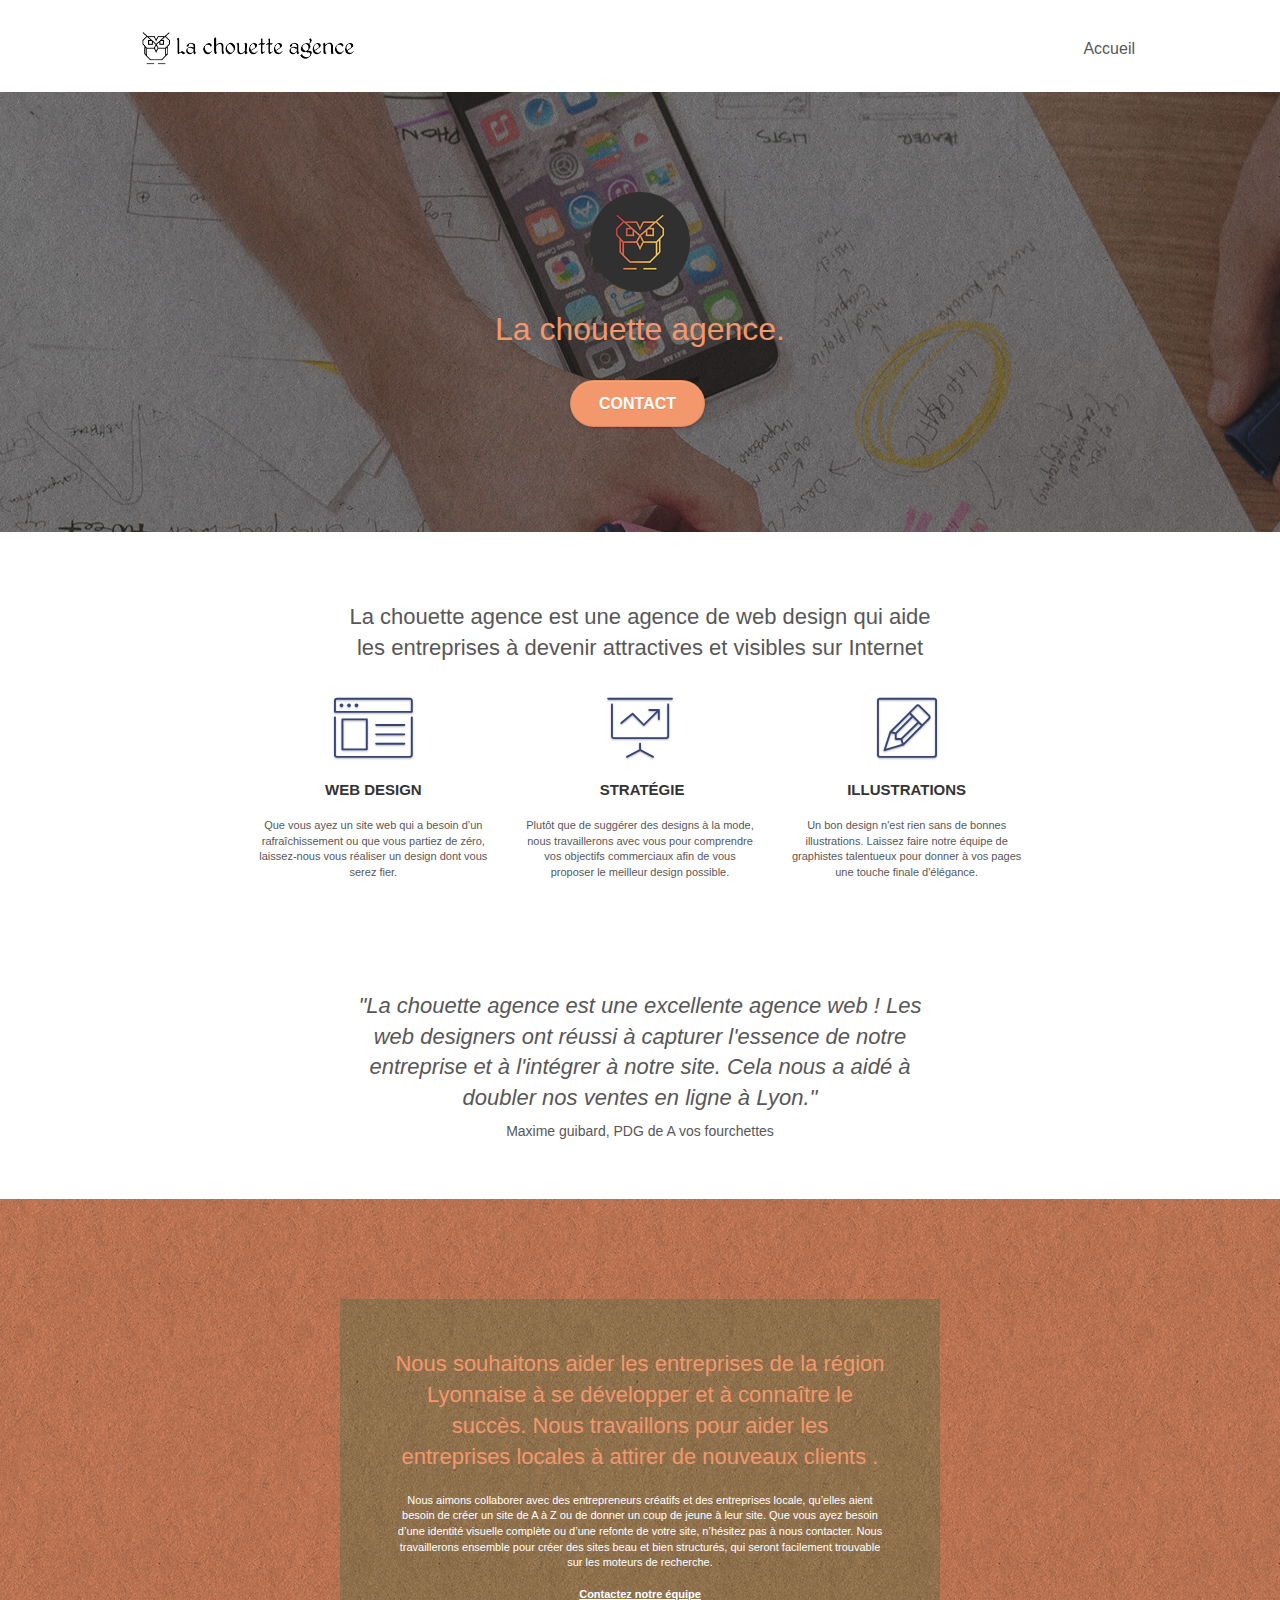
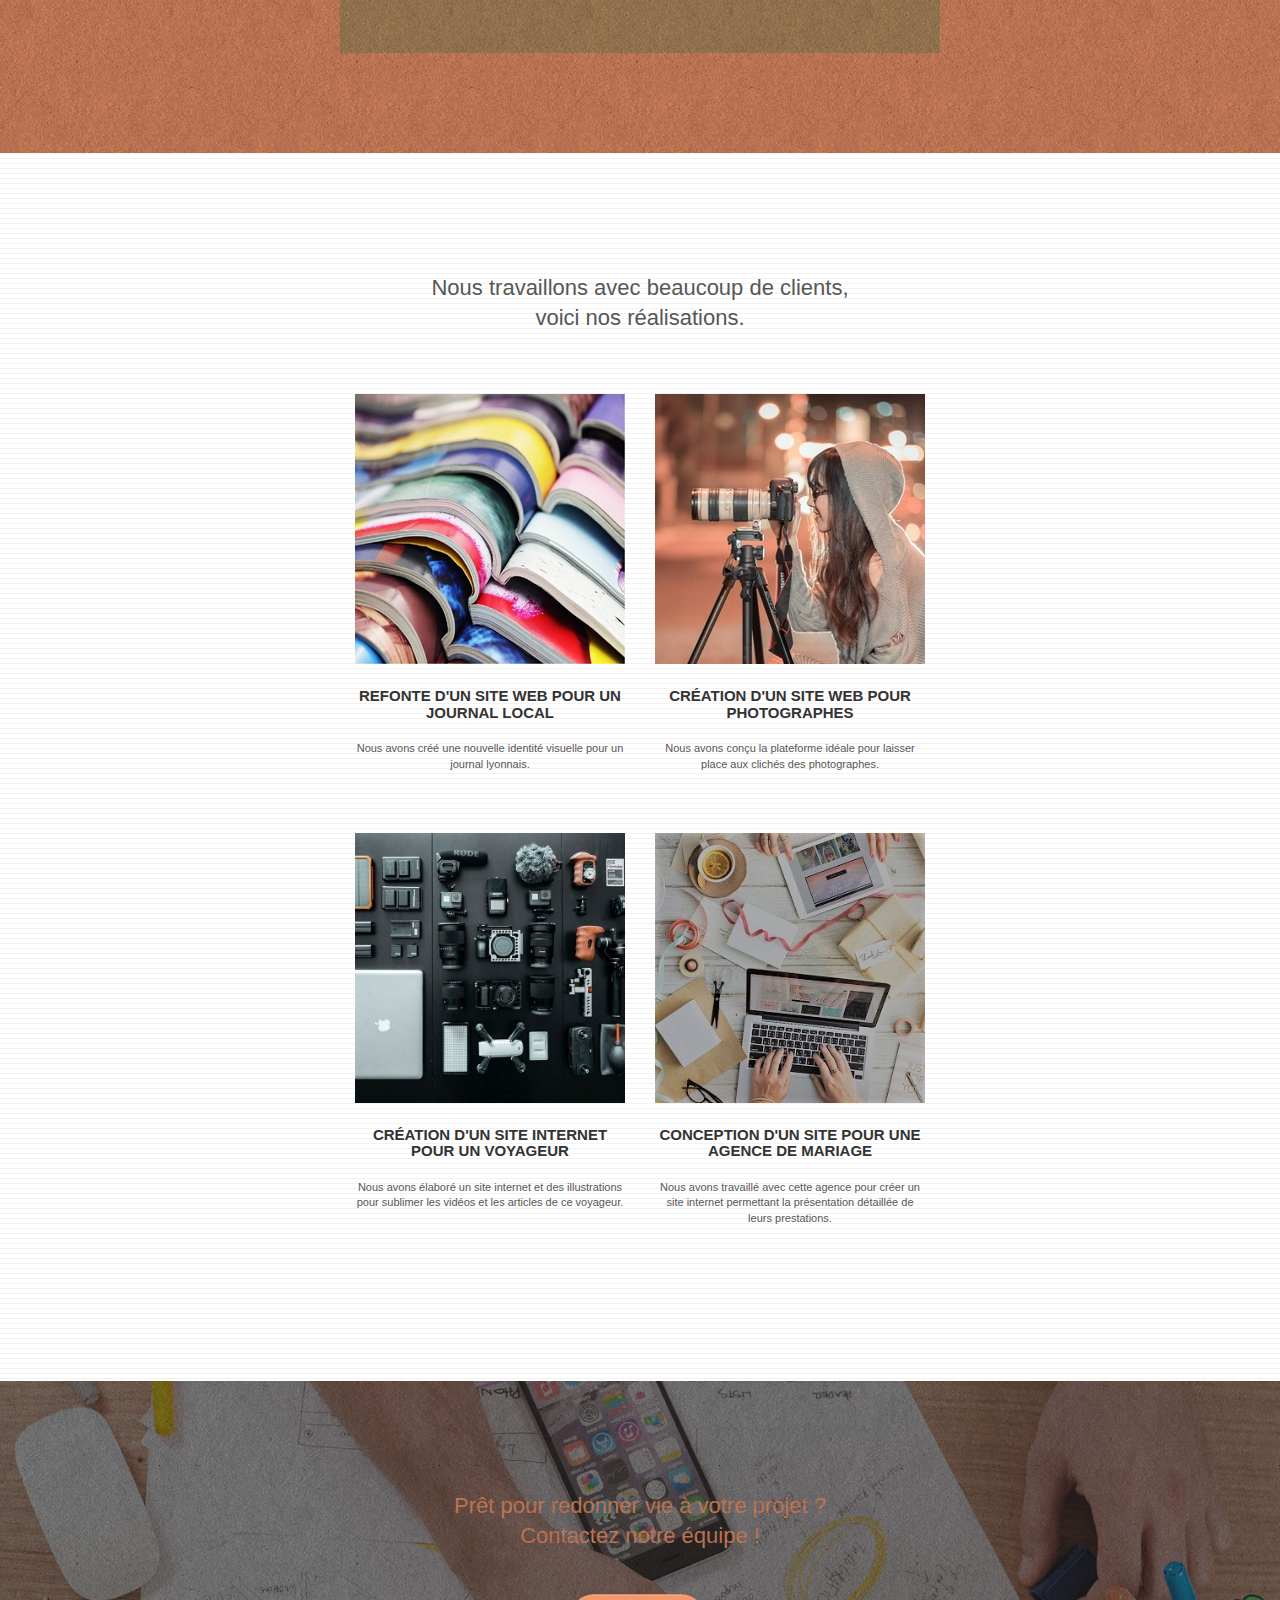
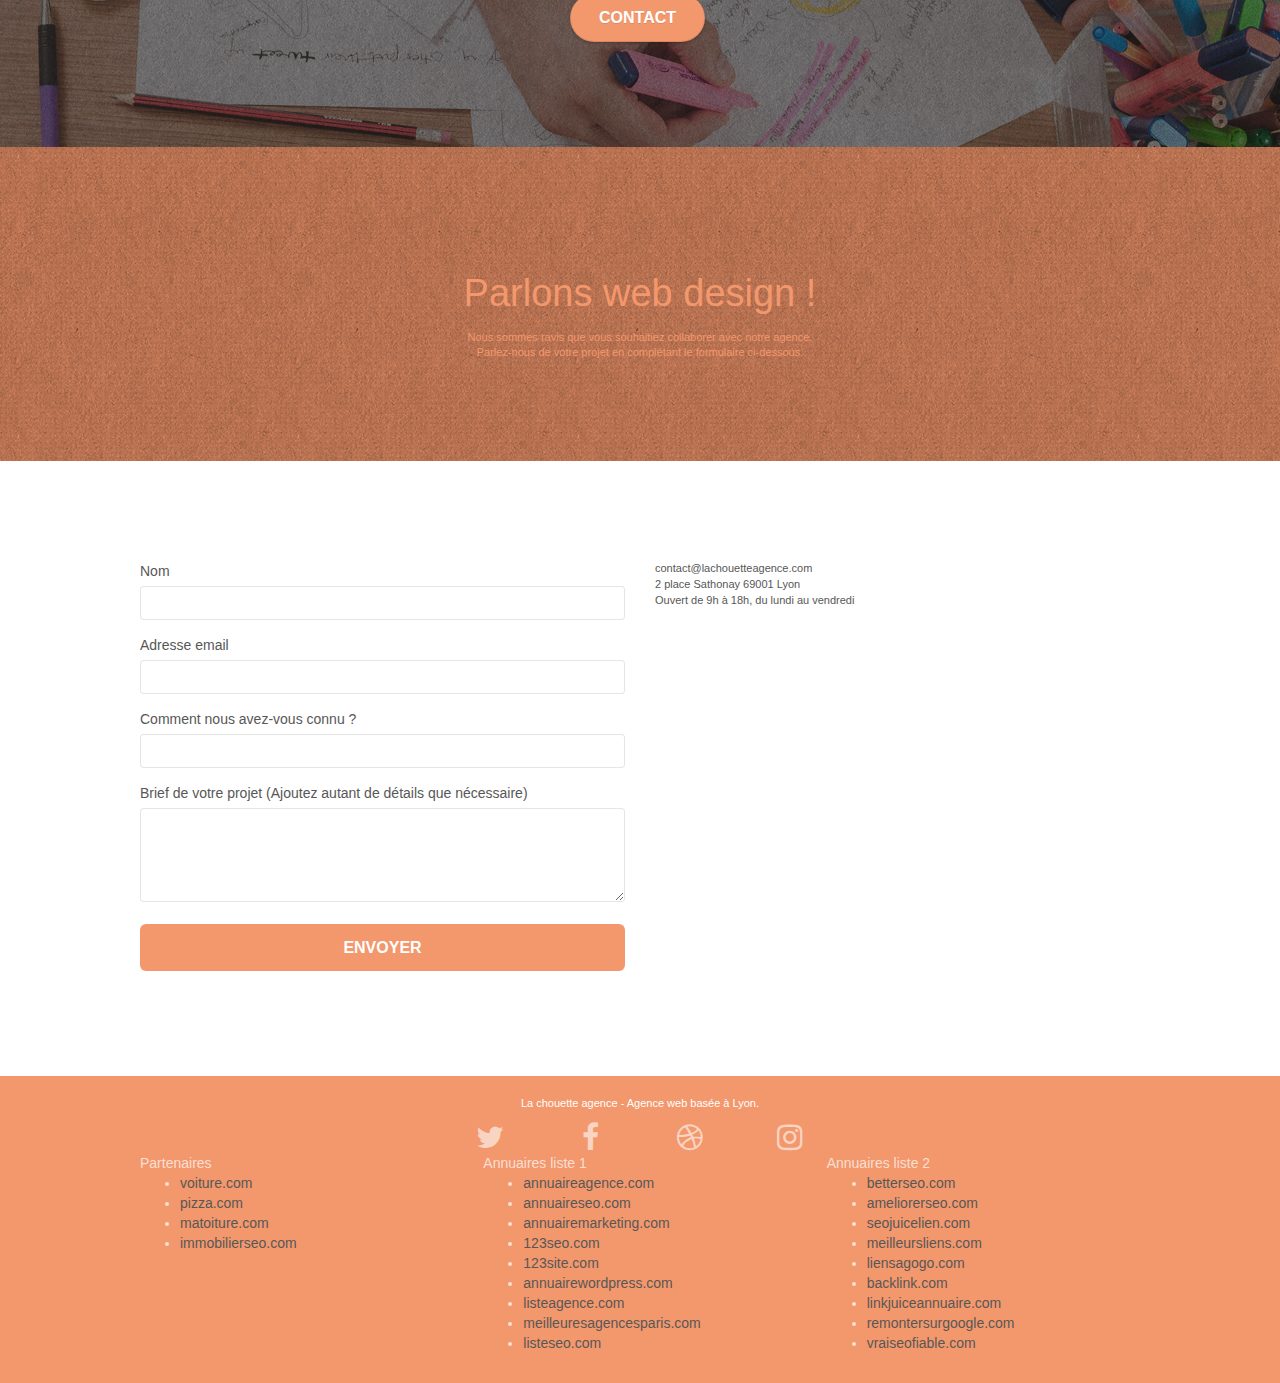
==== new/index.html @ d6813f48 "moved required script to head" ====
<!DOCTYPE html>
<html lang="fr">
  <head>
    <meta charset="utf-8" />
    <meta name="keywords" content="seo,la chouette agence,web design,agence web paris,stratégie web,illustrations,design de site web" />
    <meta name="description" content="La chouette agence est une agence de web design qui aide les entreprises avec leur SEO afin de gagner en visibilité" />
    <meta name="viewport" content="width=device-width, initial-scale=1.0, viewport-fit=cover" />
    <meta name="robots" content="index, follow" />
    <script src="./js/gmaps.js"></script>
    <script src="./js/jqBootstrapValidation.js"></script>
    <script src="./js/jquery-2.1.0.js"></script>
    <script src="./js/bootstrap.js"></script>
    <script src="./js/blocs.js"></script>
    <link rel="shortcut icon" type="image/jpg" href="favicon.jpg" />
    <link rel="stylesheet" type="text/css" href="./css/bootstrap.css" />
    <link rel="stylesheet" type="text/css" href="style.css" />
    <link rel="stylesheet" type="text/css" href="./css/font-awesome.css" />
    <link rel="stylesheet" type="text/css" href="./css/et-line.css" />
    <link rel="canonical" href="https://swanndolia.github.io/ThomasLannoy_4_20102020/new/" />
    <title>La chouette agence</title>
  </head>
  <body>
    <!-- Principal conteneur -->
    <div class="page-container">
      <!-- bloc-0 -->
      <div class="bloc bgc-white l-bloc" id="bloc-0">
        <div class="container bloc-sm">
          <nav class="navbar row">
            <div class="navbar-header">
              <a class="navbar-brand" href="index.html"><img src="img/la-chouette-agence.png" alt="La chouette agence" height="40" /></a>
              <button id="nav-toggle" type="button" class="ui-navbar-toggle navbar-toggle" data-toggle="collapse" data-target=".navbar-1">
                <span class="sr-only">Toggle navigation</span><span class="icon-bar"></span><span class="icon-bar"></span><span class="icon-bar"></span>
              </button>
            </div>
            <div class="collapse navbar-collapse navbar-1 special-dropdown-nav">
              <ul class="site-navigation nav navbar-nav">
                <li>
                  <a href="index.html">Accueil</a>
                </li>
                <li></li>
              </ul>
            </div>
          </nav>
        </div>
      </div>
      <!-- bloc-0 END -->

      <!-- bloc-1-presentation -->
      <div class="bloc bgc-dark-slate-blue bg-banniere d-bloc bg-t-edge bloc-bg-texture texture-paper b-parallax" id="bloc-1-hero">
        <div class="container bloc-lg">
          <div class="row tight-width-whitespace">
            <div class="col-sm-12">
              <img src="img/logo.png" class="center-block image-resize-mode" width="100" alt="La chouette agence logo" />
              <h1 class="text-center hero-bloc-text tc-white">La chouette agence.</h1>
              <div class="text-center">
                <a href="#bloc-7" class="btn btn-lg btn-clean btn-rd cta-hero btn-atomic-tangerine" id="cta-hero">Contact</a>
              </div>
            </div>
          </div>
        </div>
      </div>
      <!-- bloc-1-presentation END -->

      <!-- bloc-2-services -->
      <div class="bloc bgc-white l-bloc" id="bloc-2-services">
        <div class="container bloc-md">
          <div class="row">
            <div class="col-sm-12 text-center">
              <h2>La chouette agence est une agence de web design qui aide<br />les entreprises à devenir attractives et visibles sur Internet</h2>
            </div>
          </div>
          <div class="row voffset-lg med-width-whitespace">
            <div class="col-sm-4">
              <div class="text-center">
                <span class="et-icon-browser sm-shadow icon-dark-slate-blue icons icon-lg"></span>
              </div>
              <h3 class="mg-md text-center">Web design</h3>
              <p class="text-center">
                Que vous ayez un site web qui a besoin d&rsquo;un rafraîchissement ou que vous partiez de zéro, laissez-nous vous réaliser un design dont vous
                serez fier.
              </p>
            </div>
            <div class="col-sm-4">
              <div class="text-center">
                <span class="et-icon-presentation sm-shadow icon-dark-slate-blue icons icon-lg"></span>
              </div>
              <h3 class="mg-md text-center">&nbsp;Stratégie</h3>
              <p class="text-center">
                Plutôt que de suggérer des designs à la mode, nous travaillerons avec vous pour comprendre vos objectifs commerciaux afin de vous proposer le
                meilleur design possible.<br />
              </p>
            </div>
            <div class="col-sm-4">
              <div class="text-center">
                <span class="et-icon-edit sm-shadow icon-dark-slate-blue icons icon-lg"></span>
              </div>
              <h3 class="mg-md text-center">Illustrations</h3>
              <p class="text-center">
                Un bon design n'est rien sans de bonnes illustrations. Laissez faire notre équipe de graphistes talentueux pour donner à vos pages une touche
                finale d'élégance.
              </p>
            </div>
          </div>
          <div class="row voffset-lg voffset">
            <div class="col-xs-12 col-md-8 col-md-offset-2 text-center">
              <h2>
                <i
                  >"La chouette agence est une excellente agence web ! Les<br />web designers ont réussi à capturer l'essence de notre<br />entreprise et à
                  l'intégrer à notre site. Cela nous a aidé à<br />
                  doubler nos ventes en ligne à Lyon."</i
                ><h5>Maxime guibard, PDG de A vos fourchettes</h5>
              </h2>
            </div>
          </div>
        </div>
      </div>
      <!-- bloc-2-services END -->

      <!-- bloc-3-what-i-do -->
      <div class="bloc tc-white bgc-atomic-tangerine bg-presentation d-bloc bloc-bg-texture texture-paper b-parallax" id="bloc-3-what-i-do">
        <div class="container bloc-lg">
          <div class="row tight-width-whitespace black-background">
            <div class="col-sm-12">
              <h2 class="mg-md text-center tc-white">
                Nous souhaitons aider les entreprises de la région Lyonnaise à se développer et à connaître le succès. Nous travaillons pour aider les
                entreprises locales à attirer de nouveaux clients .<br />
              </h2>
              <p class="text-center white">
                Nous aimons collaborer avec des entrepreneurs créatifs et des entreprises locale, qu’elles aient besoin de créer un site de A à Z ou de donner
                un coup de jeune à leur site. Que vous ayez besoin d’une identité visuelle complète ou d’une refonte de votre site, n’hésitez pas à nous
                contacter. Nous travaillerons ensemble pour créer des sites beau et bien structurés, qui seront facilement trouvable sur les moteurs de
                recherche. <br /><br /><a class="ltc-white bold-link" href="#bloc-7">Contactez notre équipe</a><br />
              </p>
            </div>
          </div>
        </div>
      </div>
      <!-- bloc-3-what-i-do END -->

      <!-- bloc-4-portfolio -->
      <div class="bloc bgc-white bg-lines-h2-bg bg-repeat l-bloc" id="bloc-4-portfolio">
        <div class="container bloc-lg">
          <div class="row">
            <div class="col-sm-12 text-center">
              <h2>Nous travaillons avec beaucoup de clients,<br />voici nos réalisations.</h2>
            </div>
          </div>
          <div class="row tight-width-whitespace portfolio-row">
            <div class="col-sm-6">
              <a
                href="#"
                data-lightbox="img/1.jpg"
                data-gallery-id="gallery-1"
                data-caption="Refonte d'un site web pour un journal local"
                data-frame="snapshot-lb"
                ><img src="img/1.jpg" alt="présentation site journal local" class="img-responsive portfolio-thumb"
              /></a>
              <h3 class="mg-md text-center">Refonte d'un site web pour un journal local</h3>
              <p class="text-center">Nous avons créé une nouvelle identité visuelle pour un journal lyonnais.</p>
            </div>
            <div class="col-sm-6">
              <a href="#" data-lightbox="img/2.jpg" data-gallery-id="gallery-1" data-caption="Création d'un site web pour photographes" data-frame="snapshot-lb"
                ><img src="img/2.jpg" class="img-responsive portfolio-thumb" alt="présentation site photographes"
              /></a>
              <h3 class="mg-md text-center">Création d'un site web pour photographes</h3>
              <p class="text-center">Nous avons conçu la plateforme idéale pour laisser place aux clichés des photographes.</p>
            </div>
          </div>
          <div class="row tight-width-whitespace portfolio-row">
            <div class="col-sm-6">
              <a
                href="#"
                data-lightbox="img/3.jpg"
                data-gallery-id="gallery-1"
                data-caption="Création d'un site internet pour un voyageur"
                data-frame="snapshot-lb"
                ><img src="img/3.jpg" class="img-responsive portfolio-thumb" alt="présentation site voyageur"
              /></a>
              <h3 class="mg-md text-center">Création d'un site internet pour un voyageur</h3>
              <p class="text-center">Nous avons élaboré un site internet et des illustrations pour sublimer les vidéos et les articles de ce voyageur.</p>
            </div>
            <div class="col-sm-6">
              <a
                href="#"
                data-lightbox="img/4.jpg"
                data-gallery-id="gallery-1"
                data-caption="Conception d'un site pour une agence de mariage"
                data-frame="snapshot-lb"
                ><img src="img/4.jpg" class="img-responsive portfolio-thumb" alt="présentation site agence mariage"
              /></a>
              <h3 class="mg-md text-center">Conception d'un site pour une agence de mariage</h3>
              <p class="text-center">
                Nous avons travaillé avec cette agence pour créer un site internet permettant la présentation détaillée de leurs prestations.
              </p>
            </div>
          </div>
        </div>
      </div>
      <!-- bloc-4-portfolio END -->

      <!-- bloc-5-cta -->
      <div class="bloc bgc-dark-slate-blue bg-banniere d-bloc bloc-bg-texture texture-paper" id="bloc-5-cta">
        <div class="container bloc-lg">
          <div class="row">
            <h2 class="mg-md text-center tc-white">Prêt pour redonner vie à votre projet ?<br />Contactez notre équipe !</h2>
            <div class="col-sm-12 text-center">
              <a href="#bloc-7" class="btn btn-atomic-tangerine btn-clean btn-rd btn-lg cta-hero">Contact</a>
            </div>
          </div>
        </div>
      </div>
      <!-- bloc-5-cta END -->

      <!-- bloc-6 -->
      <div class="bloc bg-dots-bg bg-repeat bgc-atomic-tangerine d-bloc bloc-bg-texture texture-paper" id="bloc-6">
        <div class="container bloc-lg">
          <div class="row">
            <div class="col-sm-12">
              <h2 class="text-center hero-bloc-text tc-white">Parlons web design !</h2>
              <p class="text-center mg-lg tc-white tight-width-whitespace">
                Nous sommes ravis que vous souhaitiez collaborer avec notre agence.<br />
                Parlez-nous de votre projet en complétant le formulaire ci-dessous.
              </p>
            </div>
          </div>
        </div>
      </div>
      <!-- bloc-6 END -->
      <!-- bloc-7 -->
      <div class="bloc bgc-white l-bloc" id="bloc-7">
        <div class="container bloc-lg">
          <div class="row">
            <div class="col-sm-6">
              <form
                id="form_1"
                novalidate
                success-msg="Your message has been sent."
                fail-msg="Sorry it seems that our mail server is not responding, Sorry for the inconvenience!"
              >
                <div class="form-group">
                  <label> Nom </label>
                  <input id="name" class="form-control" required />
                </div>
                <div class="form-group">
                  <label> Adresse email </label>
                  <input id="email" class="form-control" type="email" required />
                </div>
                <div class="form-group">
                  <label> Comment nous avez-vous connu ? </label>
                  <input class="form-control" required id="input_504" />
                </div>
                <div class="form-group">
                  <label> Brief de votre projet (Ajoutez autant de détails que nécessaire)<br /> </label
                  ><textarea id="message" class="form-control" rows="4" cols="50" required></textarea>
                </div>
                <button class="bloc-button btn btn-lg btn-block cta-hero btn-atomic-tangerine" type="submit">Envoyer</button>
              </form>
            </div>
            <div class="col-sm-6">
              <p>contact@lachouetteagence.com<br />2 place Sathonay 69001 Lyon<br />Ouvert de 9h à 18h, du lundi au vendredi<br /></p>
            </div>
          </div>
        </div>
      </div>
      <!-- bloc-7 END -->

      <!-- ScrollToTop Button -->
      <a class="bloc-button btn btn-d scrollToTop" onclick="scrollToTarget('1')"><span class="fa fa-chevron-up"></span></a>
      <!-- ScrollToTop Button END-->

      <!-- Footer - bloc-8 -->
      <div class="bloc bgc-atomic-tangerine d-bloc" id="bloc-8">
        <div class="container bloc-sm">
          <div class="row">
            <div class="col-sm-12">
              <p class="text-center white">La chouette agence - Agence web basée à Lyon.<br /></p>
              <div class="row row-no-gutters social">
                <div class="col-sm-3">
                  <div class="text-center">
                    <a class="social" href="index.html"><span class="fa fa-twitter icon-md"></span></a>
                  </div>
                </div>
                <div class="col-sm-3">
                  <div class="text-center">
                    <a class="social" href="index.html"><span class="fa fa-facebook icon-md"></span></a>
                  </div>
                </div>
                <div class="col-sm-3">
                  <div class="text-center">
                    <a class="social" href="index.html"><span class="fa fa-dribbble icon-md"></span></a>
                  </div>
                </div>
                <div class="col-sm-3">
                  <div class="text-center">
                    <a class="social" href="index.html"><span class="fa fa-instagram icon-md"></span></a>
                  </div>
                </div>
              </div>
              <div class="row">
                <div class="col-sm-4">
                  Partenaires
                  <ul>
                    <li><a href="voiture.com">voiture.com</a></li>
                    <li><a href="pizza.com">pizza.com</a></li>
                    <li><a href="matoiture.com">matoiture.com</a></li>
                    <li><a href="immobilierseo.com">immobilierseo.com</a></li>
                  </ul>
                </div>
                <div class="col-sm-4">
                  Annuaires liste 1
                  <ul>
                    <li><a href="annuaireagence.com">annuaireagence.com</a></li>
                    <li><a href="annuaireseo.com">annuaireseo.com</a></li>
                    <li><a href="annuairemarketing.com">annuairemarketing.com</a></li>
                    <li><a href="123seoture.com">123seo.com</a></li>
                    <li><a href="123site.com">123site.com</a></li>
                    <li><a href="annuairewordpress.com">annuairewordpress.com</a></li>
                    <li><a href="listeagence.com">listeagence.com</a></li>
                    <li><a href="meilleuresagencesparis.com">meilleuresagencesparis.com</a></li>
                    <li><a href="listeseo.com">listeseo.com</a></li>
                  </ul>
                </div>
                <div class="col-sm-4">
                  Annuaires liste 2
                  <ul>
                    <li><a href="betterseo.com">betterseo.com</a></li>
                    <li><a href="ameliorerseo.com">ameliorerseo.com</a></li>
                    <li><a href="seojuicelien.com">seojuicelien.com</a></li>
                    <li><a href="meilleursliens.com">meilleursliens.com</a></li>
                    <li><a href="liensagogo.com">liensagogo.com</a></li>
                    <li><a href="backlink.com">backlink.com</a></li>
                    <li><a href="linkjuiceannuaire.com">linkjuiceannuaire.com</a></li>
                    <li><a href="remontersurgoogle.com">remontersurgoogle.com</a></li>
                    <li><a href="vraiseofiable.com">vraiseofiable.com</a></li>
                  </ul>
                </div>
              </div>
            </div>
          </div>
        </div>
      </div>
      <!-- Footer - bloc-8 END -->
    </div>
    <script src="./js/jquery.touchSwipe.js" defer></script>
    <script src="./js/formHandler.js" defer></script>
    <!-- Principal conteneur END -->
  </body>
</html>
---- new/style.css ----
@font-face{font-family:et-line;src:url(../fonts/et-line.eot);src:url(../fonts/et-line.eot?#iefix) format('embedded-opentype'),url(../fonts/et-line.woff) format('woff'),url(../fonts/et-line.ttf) format('truetype'),url(../fonts/et-line.svg#et-line) format('svg');font-weight:400;font-style:normal}.et-icon-adjustments,.et-icon-alarmclock,.et-icon-anchor,.et-icon-aperture,.et-icon-attachment,.et-icon-bargraph,.et-icon-basket,.et-icon-beaker,.et-icon-bike,.et-icon-book-open,.et-icon-briefcase,.et-icon-browser,.et-icon-calendar,.et-icon-camera,.et-icon-caution,.et-icon-chat,.et-icon-circle-compass,.et-icon-clipboard,.et-icon-clock,.et-icon-cloud,.et-icon-compass,.et-icon-desktop,.et-icon-dial,.et-icon-document,.et-icon-documents,.et-icon-download,.et-icon-dribbble,.et-icon-edit,.et-icon-envelope,.et-icon-expand,.et-icon-facebook,.et-icon-flag,.et-icon-focus,.et-icon-gears,.et-icon-genius,.et-icon-gift,.et-icon-global,.et-icon-globe,.et-icon-googleplus,.et-icon-grid,.et-icon-happy,.et-icon-hazardous,.et-icon-heart,.et-icon-hotairballoon,.et-icon-hourglass,.et-icon-key,.et-icon-laptop,.et-icon-layers,.et-icon-lifesaver,.et-icon-lightbulb,.et-icon-linegraph,.et-icon-linkedin,.et-icon-lock,.et-icon-magnifying-glass,.et-icon-map,.et-icon-map-pin,.et-icon-megaphone,.et-icon-mic,.et-icon-mobile,.et-icon-newspaper,.et-icon-notebook,.et-icon-paintbrush,.et-icon-paperclip,.et-icon-pencil,.et-icon-phone,.et-icon-picture,.et-icon-pictures,.et-icon-piechart,.et-icon-presentation,.et-icon-pricetags,.et-icon-printer,.et-icon-profile-female,.et-icon-profile-male,.et-icon-puzzle,.et-icon-quote,.et-icon-recycle,.et-icon-refresh,.et-icon-ribbon,.et-icon-rss,.et-icon-sad,.et-icon-scissors,.et-icon-scope,.et-icon-search,.et-icon-shield,.et-icon-speedometer,.et-icon-strategy,.et-icon-streetsign,.et-icon-tablet,.et-icon-target,.et-icon-telescope,.et-icon-toolbox,.et-icon-tools,.et-icon-tools-2,.et-icon-trophy,.et-icon-tumblr,.et-icon-twitter,.et-icon-upload,.et-icon-video,.et-icon-wallet,.et-icon-wine{font-family:et-line;speak:never;font-style:normal;font-weight:400;font-variant:normal;text-transform:none;line-height:1;-webkit-font-smoothing:antialiased;-moz-osx-font-smoothing:grayscale;display:inline-block}.et-icon-mobile:before{content:"\e000"}.et-icon-laptop:before{content:"\e001"}.et-icon-desktop:before{content:"\e002"}.et-icon-tablet:before{content:"\e003"}.et-icon-phone:before{content:"\e004"}.et-icon-document:before{content:"\e005"}.et-icon-documents:before{content:"\e006"}.et-icon-search:before{content:"\e007"}.et-icon-clipboard:before{content:"\e008"}.et-icon-newspaper:before{content:"\e009"}.et-icon-notebook:before{content:"\e00a"}.et-icon-book-open:before{content:"\e00b"}.et-icon-browser:before{content:"\e00c"}.et-icon-calendar:before{content:"\e00d"}.et-icon-presentation:before{content:"\e00e"}.et-icon-picture:before{content:"\e00f"}.et-icon-pictures:before{content:"\e010"}.et-icon-video:before{content:"\e011"}.et-icon-camera:before{content:"\e012"}.et-icon-printer:before{content:"\e013"}.et-icon-toolbox:before{content:"\e014"}.et-icon-briefcase:before{content:"\e015"}.et-icon-wallet:before{content:"\e016"}.et-icon-gift:before{content:"\e017"}.et-icon-bargraph:before{content:"\e018"}.et-icon-grid:before{content:"\e019"}.et-icon-expand:before{content:"\e01a"}.et-icon-focus:before{content:"\e01b"}.et-icon-edit:before{content:"\e01c"}.et-icon-adjustments:before{content:"\e01d"}.et-icon-ribbon:before{content:"\e01e"}.et-icon-hourglass:before{content:"\e01f"}.et-icon-lock:before{content:"\e020"}.et-icon-megaphone:before{content:"\e021"}.et-icon-shield:before{content:"\e022"}.et-icon-trophy:before{content:"\e023"}.et-icon-flag:before{content:"\e024"}.et-icon-map:before{content:"\e025"}.et-icon-puzzle:before{content:"\e026"}.et-icon-basket:before{content:"\e027"}.et-icon-envelope:before{content:"\e028"}.et-icon-streetsign:before{content:"\e029"}.et-icon-telescope:before{content:"\e02a"}.et-icon-gears:before{content:"\e02b"}.et-icon-key:before{content:"\e02c"}.et-icon-paperclip:before{content:"\e02d"}.et-icon-attachment:before{content:"\e02e"}.et-icon-pricetags:before{content:"\e02f"}.et-icon-lightbulb:before{content:"\e030"}.et-icon-layers:before{content:"\e031"}.et-icon-pencil:before{content:"\e032"}.et-icon-tools:before{content:"\e033"}.et-icon-tools-2:before{content:"\e034"}.et-icon-scissors:before{content:"\e035"}.et-icon-paintbrush:before{content:"\e036"}.et-icon-magnifying-glass:before{content:"\e037"}.et-icon-circle-compass:before{content:"\e038"}.et-icon-linegraph:before{content:"\e039"}.et-icon-mic:before{content:"\e03a"}.et-icon-strategy:before{content:"\e03b"}.et-icon-beaker:before{content:"\e03c"}.et-icon-caution:before{content:"\e03d"}.et-icon-recycle:before{content:"\e03e"}.et-icon-anchor:before{content:"\e03f"}.et-icon-profile-male:before{content:"\e040"}.et-icon-profile-female:before{content:"\e041"}.et-icon-bike:before{content:"\e042"}.et-icon-wine:before{content:"\e043"}.et-icon-hotairballoon:before{content:"\e044"}.et-icon-globe:before{content:"\e045"}.et-icon-genius:before{content:"\e046"}.et-icon-map-pin:before{content:"\e047"}.et-icon-dial:before{content:"\e048"}.et-icon-chat:before{content:"\e049"}.et-icon-heart:before{content:"\e04a"}.et-icon-cloud:before{content:"\e04b"}.et-icon-upload:before{content:"\e04c"}.et-icon-download:before{content:"\e04d"}.et-icon-target:before{content:"\e04e"}.et-icon-hazardous:before{content:"\e04f"}.et-icon-piechart:before{content:"\e050"}.et-icon-speedometer:before{content:"\e051"}.et-icon-global:before{content:"\e052"}.et-icon-compass:before{content:"\e053"}.et-icon-lifesaver:before{content:"\e054"}.et-icon-clock:before{content:"\e055"}.et-icon-aperture:before{content:"\e056"}.et-icon-quote:before{content:"\e057"}.et-icon-scope:before{content:"\e058"}.et-icon-alarmclock:before{content:"\e059"}.et-icon-refresh:before{content:"\e05a"}.et-icon-happy:before{content:"\e05b"}.et-icon-sad:before{content:"\e05c"}.et-icon-facebook:before{content:"\e05d"}.et-icon-twitter:before{content:"\e05e"}.et-icon-googleplus:before{content:"\e05f"}.et-icon-rss:before{content:"\e060"}.et-icon-tumblr:before{content:"\e061"}.et-icon-linkedin:before{content:"\e062"}.et-icon-dribbble:before{content:"\e063"}@font-face{font-family:'FontAwesome';src:url('../fonts/fontawesome-webfont.eot?v=4.7.0');src:url('../fonts/fontawesome-webfont.eot?#iefix&v=4.7.0') format('embedded-opentype'),url('../fonts/fontawesome-webfont.woff2?v=4.7.0') format('woff2'),url('../fonts/fontawesome-webfont.woff?v=4.7.0') format('woff'),url('../fonts/fontawesome-webfont.ttf?v=4.7.0') format('truetype'),url('../fonts/fontawesome-webfont.svg?v=4.7.0#fontawesomeregular') format('svg');font-weight:normal;font-style:normal}.fa{display:inline-block;font:normal normal normal 14px/1 FontAwesome;font-size:inherit;text-rendering:auto;-webkit-font-smoothing:antialiased;-moz-osx-font-smoothing:grayscale}.fa-lg{font-size:1.33333333em;line-height:.75em;vertical-align:-15%}.fa-2x{font-size:2em}.fa-3x{font-size:3em}.fa-4x{font-size:4em}.fa-5x{font-size:5em}.fa-fw{width:1.28571429em;text-align:center}.fa-ul{padding-left:0;margin-left:2.14285714em;list-style-type:none}.fa-ul>li{position:relative}.fa-li{position:absolute;left:-2.14285714em;width:2.14285714em;top:.14285714em;text-align:center}.fa-li.fa-lg{left:-1.85714286em}.fa-border{padding:.2em .25em .15em;border:solid .08em #eee;border-radius:.1em}.fa-pull-left{float:left}.fa-pull-right{float:right}.fa.fa-pull-left{margin-right:.3em}.fa.fa-pull-right{margin-left:.3em}.pull-right{float:right}.pull-left{float:left}.fa.pull-left{margin-right:.3em}.fa.pull-right{margin-left:.3em}.fa-spin{-webkit-animation:fa-spin 2s infinite linear;animation:fa-spin 2s infinite linear}.fa-pulse{-webkit-animation:fa-spin 1s infinite steps(8);animation:fa-spin 1s infinite steps(8)}@-webkit-keyframes fa-spin{0%{-webkit-transform:rotate(0deg);transform:rotate(0deg)}100%{-webkit-transform:rotate(359deg);transform:rotate(359deg)}}@keyframes fa-spin{0%{-webkit-transform:rotate(0deg);transform:rotate(0deg)}100%{-webkit-transform:rotate(359deg);transform:rotate(359deg)}}.fa-rotate-90{-ms-filter:"progid:DXImageTransform.Microsoft.BasicImage(rotation=1)";-webkit-transform:rotate(90deg);-ms-transform:rotate(90deg);transform:rotate(90deg)}.fa-rotate-180{-ms-filter:"progid:DXImageTransform.Microsoft.BasicImage(rotation=2)";-webkit-transform:rotate(180deg);-ms-transform:rotate(180deg);transform:rotate(180deg)}.fa-rotate-270{-ms-filter:"progid:DXImageTransform.Microsoft.BasicImage(rotation=3)";-webkit-transform:rotate(270deg);-ms-transform:rotate(270deg);transform:rotate(270deg)}.fa-flip-horizontal{-ms-filter:"progid:DXImageTransform.Microsoft.BasicImage(rotation=0, mirror=1)";-webkit-transform:scale(-1,1);-ms-transform:scale(-1,1);transform:scale(-1,1)}.fa-flip-vertical{-ms-filter:"progid:DXImageTransform.Microsoft.BasicImage(rotation=2, mirror=1)";-webkit-transform:scale(1,-1);-ms-transform:scale(1,-1);transform:scale(1,-1)}:root .fa-rotate-90,:root .fa-rotate-180,:root .fa-rotate-270,:root .fa-flip-horizontal,:root .fa-flip-vertical{filter:none}.fa-stack{position:relative;display:inline-block;width:2em;height:2em;line-height:2em;vertical-align:middle}.fa-stack-1x,.fa-stack-2x{position:absolute;left:0;width:100%;text-align:center}.fa-stack-1x{line-height:inherit}.fa-stack-2x{font-size:2em}.fa-inverse{color:#fff}.fa-glass:before{content:"\f000"}.fa-music:before{content:"\f001"}.fa-search:before{content:"\f002"}.fa-envelope-o:before{content:"\f003"}.fa-heart:before{content:"\f004"}.fa-star:before{content:"\f005"}.fa-star-o:before{content:"\f006"}.fa-user:before{content:"\f007"}.fa-film:before{content:"\f008"}.fa-th-large:before{content:"\f009"}.fa-th:before{content:"\f00a"}.fa-th-list:before{content:"\f00b"}.fa-check:before{content:"\f00c"}.fa-remove:before,.fa-close:before,.fa-times:before{content:"\f00d"}.fa-search-plus:before{content:"\f00e"}.fa-search-minus:before{content:"\f010"}.fa-power-off:before{content:"\f011"}.fa-signal:before{content:"\f012"}.fa-gear:before,.fa-cog:before{content:"\f013"}.fa-trash-o:before{content:"\f014"}.fa-home:before{content:"\f015"}.fa-file-o:before{content:"\f016"}.fa-clock-o:before{content:"\f017"}.fa-road:before{content:"\f018"}.fa-download:before{content:"\f019"}.fa-arrow-circle-o-down:before{content:"\f01a"}.fa-arrow-circle-o-up:before{content:"\f01b"}.fa-inbox:before{content:"\f01c"}.fa-play-circle-o:before{content:"\f01d"}.fa-rotate-right:before,.fa-repeat:before{content:"\f01e"}.fa-refresh:before{content:"\f021"}.fa-list-alt:before{content:"\f022"}.fa-lock:before{content:"\f023"}.fa-flag:before{content:"\f024"}.fa-headphones:before{content:"\f025"}.fa-volume-off:before{content:"\f026"}.fa-volume-down:before{content:"\f027"}.fa-volume-up:before{content:"\f028"}.fa-qrcode:before{content:"\f029"}.fa-barcode:before{content:"\f02a"}.fa-tag:before{content:"\f02b"}.fa-tags:before{content:"\f02c"}.fa-book:before{content:"\f02d"}.fa-bookmark:before{content:"\f02e"}.fa-print:before{content:"\f02f"}.fa-camera:before{content:"\f030"}.fa-font:before{content:"\f031"}.fa-bold:before{content:"\f032"}.fa-italic:before{content:"\f033"}.fa-text-height:before{content:"\f034"}.fa-text-width:before{content:"\f035"}.fa-align-left:before{content:"\f036"}.fa-align-center:before{content:"\f037"}.fa-align-right:before{content:"\f038"}.fa-align-justify:before{content:"\f039"}.fa-list:before{content:"\f03a"}.fa-dedent:before,.fa-outdent:before{content:"\f03b"}.fa-indent:before{content:"\f03c"}.fa-video-camera:before{content:"\f03d"}.fa-photo:before,.fa-image:before,.fa-picture-o:before{content:"\f03e"}.fa-pencil:before{content:"\f040"}.fa-map-marker:before{content:"\f041"}.fa-adjust:before{content:"\f042"}.fa-tint:before{content:"\f043"}.fa-edit:before,.fa-pencil-square-o:before{content:"\f044"}.fa-share-square-o:before{content:"\f045"}.fa-check-square-o:before{content:"\f046"}.fa-arrows:before{content:"\f047"}.fa-step-backward:before{content:"\f048"}.fa-fast-backward:before{content:"\f049"}.fa-backward:before{content:"\f04a"}.fa-play:before{content:"\f04b"}.fa-pause:before{content:"\f04c"}.fa-stop:before{content:"\f04d"}.fa-forward:before{content:"\f04e"}.fa-fast-forward:before{content:"\f050"}.fa-step-forward:before{content:"\f051"}.fa-eject:before{content:"\f052"}.fa-chevron-left:before{content:"\f053"}.fa-chevron-right:before{content:"\f054"}.fa-plus-circle:before{content:"\f055"}.fa-minus-circle:before{content:"\f056"}.fa-times-circle:before{content:"\f057"}.fa-check-circle:before{content:"\f058"}.fa-question-circle:before{content:"\f059"}.fa-info-circle:before{content:"\f05a"}.fa-crosshairs:before{content:"\f05b"}.fa-times-circle-o:before{content:"\f05c"}.fa-check-circle-o:before{content:"\f05d"}.fa-ban:before{content:"\f05e"}.fa-arrow-left:before{content:"\f060"}.fa-arrow-right:before{content:"\f061"}.fa-arrow-up:before{content:"\f062"}.fa-arrow-down:before{content:"\f063"}.fa-mail-forward:before,.fa-share:before{content:"\f064"}.fa-expand:before{content:"\f065"}.fa-compress:before{content:"\f066"}.fa-plus:before{content:"\f067"}.fa-minus:before{content:"\f068"}.fa-asterisk:before{content:"\f069"}.fa-exclamation-circle:before{content:"\f06a"}.fa-gift:before{content:"\f06b"}.fa-leaf:before{content:"\f06c"}.fa-fire:before{content:"\f06d"}.fa-eye:before{content:"\f06e"}.fa-eye-slash:before{content:"\f070"}.fa-warning:before,.fa-exclamation-triangle:before{content:"\f071"}.fa-plane:before{content:"\f072"}.fa-calendar:before{content:"\f073"}.fa-random:before{content:"\f074"}.fa-comment:before{content:"\f075"}.fa-magnet:before{content:"\f076"}.fa-chevron-up:before{content:"\f077"}.fa-chevron-down:before{content:"\f078"}.fa-retweet:before{content:"\f079"}.fa-shopping-cart:before{content:"\f07a"}.fa-folder:before{content:"\f07b"}.fa-folder-open:before{content:"\f07c"}.fa-arrows-v:before{content:"\f07d"}.fa-arrows-h:before{content:"\f07e"}.fa-bar-chart-o:before,.fa-bar-chart:before{content:"\f080"}.fa-twitter-square:before{content:"\f081"}.fa-facebook-square:before{content:"\f082"}.fa-camera-retro:before{content:"\f083"}.fa-key:before{content:"\f084"}.fa-gears:before,.fa-cogs:before{content:"\f085"}.fa-comments:before{content:"\f086"}.fa-thumbs-o-up:before{content:"\f087"}.fa-thumbs-o-down:before{content:"\f088"}.fa-star-half:before{content:"\f089"}.fa-heart-o:before{content:"\f08a"}.fa-sign-out:before{content:"\f08b"}.fa-linkedin-square:before{content:"\f08c"}.fa-thumb-tack:before{content:"\f08d"}.fa-external-link:before{content:"\f08e"}.fa-sign-in:before{content:"\f090"}.fa-trophy:before{content:"\f091"}.fa-github-square:before{content:"\f092"}.fa-upload:before{content:"\f093"}.fa-lemon-o:before{content:"\f094"}.fa-phone:before{content:"\f095"}.fa-square-o:before{content:"\f096"}.fa-bookmark-o:before{content:"\f097"}.fa-phone-square:before{content:"\f098"}.fa-twitter:before{content:"\f099"}.fa-facebook-f:before,.fa-facebook:before{content:"\f09a"}.fa-github:before{content:"\f09b"}.fa-unlock:before{content:"\f09c"}.fa-credit-card:before{content:"\f09d"}.fa-feed:before,.fa-rss:before{content:"\f09e"}.fa-hdd-o:before{content:"\f0a0"}.fa-bullhorn:before{content:"\f0a1"}.fa-bell:before{content:"\f0f3"}.fa-certificate:before{content:"\f0a3"}.fa-hand-o-right:before{content:"\f0a4"}.fa-hand-o-left:before{content:"\f0a5"}.fa-hand-o-up:before{content:"\f0a6"}.fa-hand-o-down:before{content:"\f0a7"}.fa-arrow-circle-left:before{content:"\f0a8"}.fa-arrow-circle-right:before{content:"\f0a9"}.fa-arrow-circle-up:before{content:"\f0aa"}.fa-arrow-circle-down:before{content:"\f0ab"}.fa-globe:before{content:"\f0ac"}.fa-wrench:before{content:"\f0ad"}.fa-tasks:before{content:"\f0ae"}.fa-filter:before{content:"\f0b0"}.fa-briefcase:before{content:"\f0b1"}.fa-arrows-alt:before{content:"\f0b2"}.fa-group:before,.fa-users:before{content:"\f0c0"}.fa-chain:before,.fa-link:before{content:"\f0c1"}.fa-cloud:before{content:"\f0c2"}.fa-flask:before{content:"\f0c3"}.fa-cut:before,.fa-scissors:before{content:"\f0c4"}.fa-copy:before,.fa-files-o:before{content:"\f0c5"}.fa-paperclip:before{content:"\f0c6"}.fa-save:before,.fa-floppy-o:before{content:"\f0c7"}.fa-square:before{content:"\f0c8"}.fa-navicon:before,.fa-reorder:before,.fa-bars:before{content:"\f0c9"}.fa-list-ul:before{content:"\f0ca"}.fa-list-ol:before{content:"\f0cb"}.fa-strikethrough:before{content:"\f0cc"}.fa-underline:before{content:"\f0cd"}.fa-table:before{content:"\f0ce"}.fa-magic:before{content:"\f0d0"}.fa-truck:before{content:"\f0d1"}.fa-pinterest:before{content:"\f0d2"}.fa-pinterest-square:before{content:"\f0d3"}.fa-google-plus-square:before{content:"\f0d4"}.fa-google-plus:before{content:"\f0d5"}.fa-money:before{content:"\f0d6"}.fa-caret-down:before{content:"\f0d7"}.fa-caret-up:before{content:"\f0d8"}.fa-caret-left:before{content:"\f0d9"}.fa-caret-right:before{content:"\f0da"}.fa-columns:before{content:"\f0db"}.fa-unsorted:before,.fa-sort:before{content:"\f0dc"}.fa-sort-down:before,.fa-sort-desc:before{content:"\f0dd"}.fa-sort-up:before,.fa-sort-asc:before{content:"\f0de"}.fa-envelope:before{content:"\f0e0"}.fa-linkedin:before{content:"\f0e1"}.fa-rotate-left:before,.fa-undo:before{content:"\f0e2"}.fa-legal:before,.fa-gavel:before{content:"\f0e3"}.fa-dashboard:before,.fa-tachometer:before{content:"\f0e4"}.fa-comment-o:before{content:"\f0e5"}.fa-comments-o:before{content:"\f0e6"}.fa-flash:before,.fa-bolt:before{content:"\f0e7"}.fa-sitemap:before{content:"\f0e8"}.fa-umbrella:before{content:"\f0e9"}.fa-paste:before,.fa-clipboard:before{content:"\f0ea"}.fa-lightbulb-o:before{content:"\f0eb"}.fa-exchange:before{content:"\f0ec"}.fa-cloud-download:before{content:"\f0ed"}.fa-cloud-upload:before{content:"\f0ee"}.fa-user-md:before{content:"\f0f0"}.fa-stethoscope:before{content:"\f0f1"}.fa-suitcase:before{content:"\f0f2"}.fa-bell-o:before{content:"\f0a2"}.fa-coffee:before{content:"\f0f4"}.fa-cutlery:before{content:"\f0f5"}.fa-file-text-o:before{content:"\f0f6"}.fa-building-o:before{content:"\f0f7"}.fa-hospital-o:before{content:"\f0f8"}.fa-ambulance:before{content:"\f0f9"}.fa-medkit:before{content:"\f0fa"}.fa-fighter-jet:before{content:"\f0fb"}.fa-beer:before{content:"\f0fc"}.fa-h-square:before{content:"\f0fd"}.fa-plus-square:before{content:"\f0fe"}.fa-angle-double-left:before{content:"\f100"}.fa-angle-double-right:before{content:"\f101"}.fa-angle-double-up:before{content:"\f102"}.fa-angle-double-down:before{content:"\f103"}.fa-angle-left:before{content:"\f104"}.fa-angle-right:before{content:"\f105"}.fa-angle-up:before{content:"\f106"}.fa-angle-down:before{content:"\f107"}.fa-desktop:before{content:"\f108"}.fa-laptop:before{content:"\f109"}.fa-tablet:before{content:"\f10a"}.fa-mobile-phone:before,.fa-mobile:before{content:"\f10b"}.fa-circle-o:before{content:"\f10c"}.fa-quote-left:before{content:"\f10d"}.fa-quote-right:before{content:"\f10e"}.fa-spinner:before{content:"\f110"}.fa-circle:before{content:"\f111"}.fa-mail-reply:before,.fa-reply:before{content:"\f112"}.fa-github-alt:before{content:"\f113"}.fa-folder-o:before{content:"\f114"}.fa-folder-open-o:before{content:"\f115"}.fa-smile-o:before{content:"\f118"}.fa-frown-o:before{content:"\f119"}.fa-meh-o:before{content:"\f11a"}.fa-gamepad:before{content:"\f11b"}.fa-keyboard-o:before{content:"\f11c"}.fa-flag-o:before{content:"\f11d"}.fa-flag-checkered:before{content:"\f11e"}.fa-terminal:before{content:"\f120"}.fa-code:before{content:"\f121"}.fa-mail-reply-all:before,.fa-reply-all:before{content:"\f122"}.fa-star-half-empty:before,.fa-star-half-full:before,.fa-star-half-o:before{content:"\f123"}.fa-location-arrow:before{content:"\f124"}.fa-crop:before{content:"\f125"}.fa-code-fork:before{content:"\f126"}.fa-unlink:before,.fa-chain-broken:before{content:"\f127"}.fa-question:before{content:"\f128"}.fa-info:before{content:"\f129"}.fa-exclamation:before{content:"\f12a"}.fa-superscript:before{content:"\f12b"}.fa-subscript:before{content:"\f12c"}.fa-eraser:before{content:"\f12d"}.fa-puzzle-piece:before{content:"\f12e"}.fa-microphone:before{content:"\f130"}.fa-microphone-slash:before{content:"\f131"}.fa-shield:before{content:"\f132"}.fa-calendar-o:before{content:"\f133"}.fa-fire-extinguisher:before{content:"\f134"}.fa-rocket:before{content:"\f135"}.fa-maxcdn:before{content:"\f136"}.fa-chevron-circle-left:before{content:"\f137"}.fa-chevron-circle-right:before{content:"\f138"}.fa-chevron-circle-up:before{content:"\f139"}.fa-chevron-circle-down:before{content:"\f13a"}.fa-html5:before{content:"\f13b"}.fa-css3:before{content:"\f13c"}.fa-anchor:before{content:"\f13d"}.fa-unlock-alt:before{content:"\f13e"}.fa-bullseye:before{content:"\f140"}.fa-ellipsis-h:before{content:"\f141"}.fa-ellipsis-v:before{content:"\f142"}.fa-rss-square:before{content:"\f143"}.fa-play-circle:before{content:"\f144"}.fa-ticket:before{content:"\f145"}.fa-minus-square:before{content:"\f146"}.fa-minus-square-o:before{content:"\f147"}.fa-level-up:before{content:"\f148"}.fa-level-down:before{content:"\f149"}.fa-check-square:before{content:"\f14a"}.fa-pencil-square:before{content:"\f14b"}.fa-external-link-square:before{content:"\f14c"}.fa-share-square:before{content:"\f14d"}.fa-compass:before{content:"\f14e"}.fa-toggle-down:before,.fa-caret-square-o-down:before{content:"\f150"}.fa-toggle-up:before,.fa-caret-square-o-up:before{content:"\f151"}.fa-toggle-right:before,.fa-caret-square-o-right:before{content:"\f152"}.fa-euro:before,.fa-eur:before{content:"\f153"}.fa-gbp:before{content:"\f154"}.fa-dollar:before,.fa-usd:before{content:"\f155"}.fa-rupee:before,.fa-inr:before{content:"\f156"}.fa-cny:before,.fa-rmb:before,.fa-yen:before,.fa-jpy:before{content:"\f157"}.fa-ruble:before,.fa-rouble:before,.fa-rub:before{content:"\f158"}.fa-won:before,.fa-krw:before{content:"\f159"}.fa-bitcoin:before,.fa-btc:before{content:"\f15a"}.fa-file:before{content:"\f15b"}.fa-file-text:before{content:"\f15c"}.fa-sort-alpha-asc:before{content:"\f15d"}.fa-sort-alpha-desc:before{content:"\f15e"}.fa-sort-amount-asc:before{content:"\f160"}.fa-sort-amount-desc:before{content:"\f161"}.fa-sort-numeric-asc:before{content:"\f162"}.fa-sort-numeric-desc:before{content:"\f163"}.fa-thumbs-up:before{content:"\f164"}.fa-thumbs-down:before{content:"\f165"}.fa-youtube-square:before{content:"\f166"}.fa-youtube:before{content:"\f167"}.fa-xing:before{content:"\f168"}.fa-xing-square:before{content:"\f169"}.fa-youtube-play:before{content:"\f16a"}.fa-dropbox:before{content:"\f16b"}.fa-stack-overflow:before{content:"\f16c"}.fa-instagram:before{content:"\f16d"}.fa-flickr:before{content:"\f16e"}.fa-adn:before{content:"\f170"}.fa-bitbucket:before{content:"\f171"}.fa-bitbucket-square:before{content:"\f172"}.fa-tumblr:before{content:"\f173"}.fa-tumblr-square:before{content:"\f174"}.fa-long-arrow-down:before{content:"\f175"}.fa-long-arrow-up:before{content:"\f176"}.fa-long-arrow-left:before{content:"\f177"}.fa-long-arrow-right:before{content:"\f178"}.fa-apple:before{content:"\f179"}.fa-windows:before{content:"\f17a"}.fa-android:before{content:"\f17b"}.fa-linux:before{content:"\f17c"}.fa-dribbble:before{content:"\f17d"}.fa-skype:before{content:"\f17e"}.fa-foursquare:before{content:"\f180"}.fa-trello:before{content:"\f181"}.fa-female:before{content:"\f182"}.fa-male:before{content:"\f183"}.fa-gittip:before,.fa-gratipay:before{content:"\f184"}.fa-sun-o:before{content:"\f185"}.fa-moon-o:before{content:"\f186"}.fa-archive:before{content:"\f187"}.fa-bug:before{content:"\f188"}.fa-vk:before{content:"\f189"}.fa-weibo:before{content:"\f18a"}.fa-renren:before{content:"\f18b"}.fa-pagelines:before{content:"\f18c"}.fa-stack-exchange:before{content:"\f18d"}.fa-arrow-circle-o-right:before{content:"\f18e"}.fa-arrow-circle-o-left:before{content:"\f190"}.fa-toggle-left:before,.fa-caret-square-o-left:before{content:"\f191"}.fa-dot-circle-o:before{content:"\f192"}.fa-wheelchair:before{content:"\f193"}.fa-vimeo-square:before{content:"\f194"}.fa-turkish-lira:before,.fa-try:before{content:"\f195"}.fa-plus-square-o:before{content:"\f196"}.fa-space-shuttle:before{content:"\f197"}.fa-slack:before{content:"\f198"}.fa-envelope-square:before{content:"\f199"}.fa-wordpress:before{content:"\f19a"}.fa-openid:before{content:"\f19b"}.fa-institution:before,.fa-bank:before,.fa-university:before{content:"\f19c"}.fa-mortar-board:before,.fa-graduation-cap:before{content:"\f19d"}.fa-yahoo:before{content:"\f19e"}.fa-google:before{content:"\f1a0"}.fa-reddit:before{content:"\f1a1"}.fa-reddit-square:before{content:"\f1a2"}.fa-stumbleupon-circle:before{content:"\f1a3"}.fa-stumbleupon:before{content:"\f1a4"}.fa-delicious:before{content:"\f1a5"}.fa-digg:before{content:"\f1a6"}.fa-pied-piper-pp:before{content:"\f1a7"}.fa-pied-piper-alt:before{content:"\f1a8"}.fa-drupal:before{content:"\f1a9"}.fa-joomla:before{content:"\f1aa"}.fa-language:before{content:"\f1ab"}.fa-fax:before{content:"\f1ac"}.fa-building:before{content:"\f1ad"}.fa-child:before{content:"\f1ae"}.fa-paw:before{content:"\f1b0"}.fa-spoon:before{content:"\f1b1"}.fa-cube:before{content:"\f1b2"}.fa-cubes:before{content:"\f1b3"}.fa-behance:before{content:"\f1b4"}.fa-behance-square:before{content:"\f1b5"}.fa-steam:before{content:"\f1b6"}.fa-steam-square:before{content:"\f1b7"}.fa-recycle:before{content:"\f1b8"}.fa-automobile:before,.fa-car:before{content:"\f1b9"}.fa-cab:before,.fa-taxi:before{content:"\f1ba"}.fa-tree:before{content:"\f1bb"}.fa-spotify:before{content:"\f1bc"}.fa-deviantart:before{content:"\f1bd"}.fa-soundcloud:before{content:"\f1be"}.fa-database:before{content:"\f1c0"}.fa-file-pdf-o:before{content:"\f1c1"}.fa-file-word-o:before{content:"\f1c2"}.fa-file-excel-o:before{content:"\f1c3"}.fa-file-powerpoint-o:before{content:"\f1c4"}.fa-file-photo-o:before,.fa-file-picture-o:before,.fa-file-image-o:before{content:"\f1c5"}.fa-file-zip-o:before,.fa-file-archive-o:before{content:"\f1c6"}.fa-file-sound-o:before,.fa-file-audio-o:before{content:"\f1c7"}.fa-file-movie-o:before,.fa-file-video-o:before{content:"\f1c8"}.fa-file-code-o:before{content:"\f1c9"}.fa-vine:before{content:"\f1ca"}.fa-codepen:before{content:"\f1cb"}.fa-jsfiddle:before{content:"\f1cc"}.fa-life-bouy:before,.fa-life-buoy:before,.fa-life-saver:before,.fa-support:before,.fa-life-ring:before{content:"\f1cd"}.fa-circle-o-notch:before{content:"\f1ce"}.fa-ra:before,.fa-resistance:before,.fa-rebel:before{content:"\f1d0"}.fa-ge:before,.fa-empire:before{content:"\f1d1"}.fa-git-square:before{content:"\f1d2"}.fa-git:before{content:"\f1d3"}.fa-y-combinator-square:before,.fa-yc-square:before,.fa-hacker-news:before{content:"\f1d4"}.fa-tencent-weibo:before{content:"\f1d5"}.fa-qq:before{content:"\f1d6"}.fa-wechat:before,.fa-weixin:before{content:"\f1d7"}.fa-send:before,.fa-paper-plane:before{content:"\f1d8"}.fa-send-o:before,.fa-paper-plane-o:before{content:"\f1d9"}.fa-history:before{content:"\f1da"}.fa-circle-thin:before{content:"\f1db"}.fa-header:before{content:"\f1dc"}.fa-paragraph:before{content:"\f1dd"}.fa-sliders:before{content:"\f1de"}.fa-share-alt:before{content:"\f1e0"}.fa-share-alt-square:before{content:"\f1e1"}.fa-bomb:before{content:"\f1e2"}.fa-soccer-ball-o:before,.fa-futbol-o:before{content:"\f1e3"}.fa-tty:before{content:"\f1e4"}.fa-binoculars:before{content:"\f1e5"}.fa-plug:before{content:"\f1e6"}.fa-slideshare:before{content:"\f1e7"}.fa-twitch:before{content:"\f1e8"}.fa-yelp:before{content:"\f1e9"}.fa-newspaper-o:before{content:"\f1ea"}.fa-wifi:before{content:"\f1eb"}.fa-calculator:before{content:"\f1ec"}.fa-paypal:before{content:"\f1ed"}.fa-google-wallet:before{content:"\f1ee"}.fa-cc-visa:before{content:"\f1f0"}.fa-cc-mastercard:before{content:"\f1f1"}.fa-cc-discover:before{content:"\f1f2"}.fa-cc-amex:before{content:"\f1f3"}.fa-cc-paypal:before{content:"\f1f4"}.fa-cc-stripe:before{content:"\f1f5"}.fa-bell-slash:before{content:"\f1f6"}.fa-bell-slash-o:before{content:"\f1f7"}.fa-trash:before{content:"\f1f8"}.fa-copyright:before{content:"\f1f9"}.fa-at:before{content:"\f1fa"}.fa-eyedropper:before{content:"\f1fb"}.fa-paint-brush:before{content:"\f1fc"}.fa-birthday-cake:before{content:"\f1fd"}.fa-area-chart:before{content:"\f1fe"}.fa-pie-chart:before{content:"\f200"}.fa-line-chart:before{content:"\f201"}.fa-lastfm:before{content:"\f202"}.fa-lastfm-square:before{content:"\f203"}.fa-toggle-off:before{content:"\f204"}.fa-toggle-on:before{content:"\f205"}.fa-bicycle:before{content:"\f206"}.fa-bus:before{content:"\f207"}.fa-ioxhost:before{content:"\f208"}.fa-angellist:before{content:"\f209"}.fa-cc:before{content:"\f20a"}.fa-shekel:before,.fa-sheqel:before,.fa-ils:before{content:"\f20b"}.fa-meanpath:before{content:"\f20c"}.fa-buysellads:before{content:"\f20d"}.fa-connectdevelop:before{content:"\f20e"}.fa-dashcube:before{content:"\f210"}.fa-forumbee:before{content:"\f211"}.fa-leanpub:before{content:"\f212"}.fa-sellsy:before{content:"\f213"}.fa-shirtsinbulk:before{content:"\f214"}.fa-simplybuilt:before{content:"\f215"}.fa-skyatlas:before{content:"\f216"}.fa-cart-plus:before{content:"\f217"}.fa-cart-arrow-down:before{content:"\f218"}.fa-diamond:before{content:"\f219"}.fa-ship:before{content:"\f21a"}.fa-user-secret:before{content:"\f21b"}.fa-motorcycle:before{content:"\f21c"}.fa-street-view:before{content:"\f21d"}.fa-heartbeat:before{content:"\f21e"}.fa-venus:before{content:"\f221"}.fa-mars:before{content:"\f222"}.fa-mercury:before{content:"\f223"}.fa-intersex:before,.fa-transgender:before{content:"\f224"}.fa-transgender-alt:before{content:"\f225"}.fa-venus-double:before{content:"\f226"}.fa-mars-double:before{content:"\f227"}.fa-venus-mars:before{content:"\f228"}.fa-mars-stroke:before{content:"\f229"}.fa-mars-stroke-v:before{content:"\f22a"}.fa-mars-stroke-h:before{content:"\f22b"}.fa-neuter:before{content:"\f22c"}.fa-genderless:before{content:"\f22d"}.fa-facebook-official:before{content:"\f230"}.fa-pinterest-p:before{content:"\f231"}.fa-whatsapp:before{content:"\f232"}.fa-server:before{content:"\f233"}.fa-user-plus:before{content:"\f234"}.fa-user-times:before{content:"\f235"}.fa-hotel:before,.fa-bed:before{content:"\f236"}.fa-viacoin:before{content:"\f237"}.fa-train:before{content:"\f238"}.fa-subway:before{content:"\f239"}.fa-medium:before{content:"\f23a"}.fa-yc:before,.fa-y-combinator:before{content:"\f23b"}.fa-optin-monster:before{content:"\f23c"}.fa-opencart:before{content:"\f23d"}.fa-expeditedssl:before{content:"\f23e"}.fa-battery-4:before,.fa-battery:before,.fa-battery-full:before{content:"\f240"}.fa-battery-3:before,.fa-battery-three-quarters:before{content:"\f241"}.fa-battery-2:before,.fa-battery-half:before{content:"\f242"}.fa-battery-1:before,.fa-battery-quarter:before{content:"\f243"}.fa-battery-0:before,.fa-battery-empty:before{content:"\f244"}.fa-mouse-pointer:before{content:"\f245"}.fa-i-cursor:before{content:"\f246"}.fa-object-group:before{content:"\f247"}.fa-object-ungroup:before{content:"\f248"}.fa-sticky-note:before{content:"\f249"}.fa-sticky-note-o:before{content:"\f24a"}.fa-cc-jcb:before{content:"\f24b"}.fa-cc-diners-club:before{content:"\f24c"}.fa-clone:before{content:"\f24d"}.fa-balance-scale:before{content:"\f24e"}.fa-hourglass-o:before{content:"\f250"}.fa-hourglass-1:before,.fa-hourglass-start:before{content:"\f251"}.fa-hourglass-2:before,.fa-hourglass-half:before{content:"\f252"}.fa-hourglass-3:before,.fa-hourglass-end:before{content:"\f253"}.fa-hourglass:before{content:"\f254"}.fa-hand-grab-o:before,.fa-hand-rock-o:before{content:"\f255"}.fa-hand-stop-o:before,.fa-hand-paper-o:before{content:"\f256"}.fa-hand-scissors-o:before{content:"\f257"}.fa-hand-lizard-o:before{content:"\f258"}.fa-hand-spock-o:before{content:"\f259"}.fa-hand-pointer-o:before{content:"\f25a"}.fa-hand-peace-o:before{content:"\f25b"}.fa-trademark:before{content:"\f25c"}.fa-registered:before{content:"\f25d"}.fa-creative-commons:before{content:"\f25e"}.fa-gg:before{content:"\f260"}.fa-gg-circle:before{content:"\f261"}.fa-tripadvisor:before{content:"\f262"}.fa-odnoklassniki:before{content:"\f263"}.fa-odnoklassniki-square:before{content:"\f264"}.fa-get-pocket:before{content:"\f265"}.fa-wikipedia-w:before{content:"\f266"}.fa-safari:before{content:"\f267"}.fa-chrome:before{content:"\f268"}.fa-firefox:before{content:"\f269"}.fa-opera:before{content:"\f26a"}.fa-internet-explorer:before{content:"\f26b"}.fa-tv:before,.fa-television:before{content:"\f26c"}.fa-contao:before{content:"\f26d"}.fa-500px:before{content:"\f26e"}.fa-amazon:before{content:"\f270"}.fa-calendar-plus-o:before{content:"\f271"}.fa-calendar-minus-o:before{content:"\f272"}.fa-calendar-times-o:before{content:"\f273"}.fa-calendar-check-o:before{content:"\f274"}.fa-industry:before{content:"\f275"}.fa-map-pin:before{content:"\f276"}.fa-map-signs:before{content:"\f277"}.fa-map-o:before{content:"\f278"}.fa-map:before{content:"\f279"}.fa-commenting:before{content:"\f27a"}.fa-commenting-o:before{content:"\f27b"}.fa-houzz:before{content:"\f27c"}.fa-vimeo:before{content:"\f27d"}.fa-black-tie:before{content:"\f27e"}.fa-fonticons:before{content:"\f280"}.fa-reddit-alien:before{content:"\f281"}.fa-edge:before{content:"\f282"}.fa-credit-card-alt:before{content:"\f283"}.fa-codiepie:before{content:"\f284"}.fa-modx:before{content:"\f285"}.fa-fort-awesome:before{content:"\f286"}.fa-usb:before{content:"\f287"}.fa-product-hunt:before{content:"\f288"}.fa-mixcloud:before{content:"\f289"}.fa-scribd:before{content:"\f28a"}.fa-pause-circle:before{content:"\f28b"}.fa-pause-circle-o:before{content:"\f28c"}.fa-stop-circle:before{content:"\f28d"}.fa-stop-circle-o:before{content:"\f28e"}.fa-shopping-bag:before{content:"\f290"}.fa-shopping-basket:before{content:"\f291"}.fa-hashtag:before{content:"\f292"}.fa-bluetooth:before{content:"\f293"}.fa-bluetooth-b:before{content:"\f294"}.fa-percent:before{content:"\f295"}.fa-gitlab:before{content:"\f296"}.fa-wpbeginner:before{content:"\f297"}.fa-wpforms:before{content:"\f298"}.fa-envira:before{content:"\f299"}.fa-universal-access:before{content:"\f29a"}.fa-wheelchair-alt:before{content:"\f29b"}.fa-question-circle-o:before{content:"\f29c"}.fa-blind:before{content:"\f29d"}.fa-audio-description:before{content:"\f29e"}.fa-volume-control-phone:before{content:"\f2a0"}.fa-braille:before{content:"\f2a1"}.fa-assistive-listening-systems:before{content:"\f2a2"}.fa-asl-interpreting:before,.fa-american-sign-language-interpreting:before{content:"\f2a3"}.fa-deafness:before,.fa-hard-of-hearing:before,.fa-deaf:before{content:"\f2a4"}.fa-glide:before{content:"\f2a5"}.fa-glide-g:before{content:"\f2a6"}.fa-signing:before,.fa-sign-language:before{content:"\f2a7"}.fa-low-vision:before{content:"\f2a8"}.fa-viadeo:before{content:"\f2a9"}.fa-viadeo-square:before{content:"\f2aa"}.fa-snapchat:before{content:"\f2ab"}.fa-snapchat-ghost:before{content:"\f2ac"}.fa-snapchat-square:before{content:"\f2ad"}.fa-pied-piper:before{content:"\f2ae"}.fa-first-order:before{content:"\f2b0"}.fa-yoast:before{content:"\f2b1"}.fa-themeisle:before{content:"\f2b2"}.fa-google-plus-circle:before,.fa-google-plus-official:before{content:"\f2b3"}.fa-fa:before,.fa-font-awesome:before{content:"\f2b4"}.fa-handshake-o:before{content:"\f2b5"}.fa-envelope-open:before{content:"\f2b6"}.fa-envelope-open-o:before{content:"\f2b7"}.fa-linode:before{content:"\f2b8"}.fa-address-book:before{content:"\f2b9"}.fa-address-book-o:before{content:"\f2ba"}.fa-vcard:before,.fa-address-card:before{content:"\f2bb"}.fa-vcard-o:before,.fa-address-card-o:before{content:"\f2bc"}.fa-user-circle:before{content:"\f2bd"}.fa-user-circle-o:before{content:"\f2be"}.fa-user-o:before{content:"\f2c0"}.fa-id-badge:before{content:"\f2c1"}.fa-drivers-license:before,.fa-id-card:before{content:"\f2c2"}.fa-drivers-license-o:before,.fa-id-card-o:before{content:"\f2c3"}.fa-quora:before{content:"\f2c4"}.fa-free-code-camp:before{content:"\f2c5"}.fa-telegram:before{content:"\f2c6"}.fa-thermometer-4:before,.fa-thermometer:before,.fa-thermometer-full:before{content:"\f2c7"}.fa-thermometer-3:before,.fa-thermometer-three-quarters:before{content:"\f2c8"}.fa-thermometer-2:before,.fa-thermometer-half:before{content:"\f2c9"}.fa-thermometer-1:before,.fa-thermometer-quarter:before{content:"\f2ca"}.fa-thermometer-0:before,.fa-thermometer-empty:before{content:"\f2cb"}.fa-shower:before{content:"\f2cc"}.fa-bathtub:before,.fa-s15:before,.fa-bath:before{content:"\f2cd"}.fa-podcast:before{content:"\f2ce"}.fa-window-maximize:before{content:"\f2d0"}.fa-window-minimize:before{content:"\f2d1"}.fa-window-restore:before{content:"\f2d2"}.fa-times-rectangle:before,.fa-window-close:before{content:"\f2d3"}.fa-times-rectangle-o:before,.fa-window-close-o:before{content:"\f2d4"}.fa-bandcamp:before{content:"\f2d5"}.fa-grav:before{content:"\f2d6"}.fa-etsy:before{content:"\f2d7"}.fa-imdb:before{content:"\f2d8"}.fa-ravelry:before{content:"\f2d9"}.fa-eercast:before{content:"\f2da"}.fa-microchip:before{content:"\f2db"}.fa-snowflake-o:before{content:"\f2dc"}.fa-superpowers:before{content:"\f2dd"}.fa-wpexplorer:before{content:"\f2de"}.fa-meetup:before{content:"\f2e0"}.sr-only{position:absolute;width:1px;height:1px;padding:0;margin:-1px;overflow:hidden;clip:rect(0,0,0,0);border:0}.sr-only-focusable:active,.sr-only-focusable:focus{position:static;width:auto;height:auto;margin:0;overflow:visible;clip:auto}html{font-family:sans-serif;-webkit-text-size-adjust:100%;-ms-text-size-adjust:100%}body{margin:0}article,aside,details,figcaption,figure,footer,header,hgroup,main,menu,nav,section,summary{display:block}audio,canvas,progress,video{display:inline-block;vertical-align:baseline}audio:not([controls]){display:none;height:0}[hidden],template{display:none}a{background-color:transparent}a:active,a:hover{outline:0}abbr[title]{border-bottom:1px dotted}b,strong{font-weight:700}dfn{font-style:italic}h1{margin:.67em 0;font-size:2em}mark{color:#000;background:#ff0}small{font-size:80%}sub,sup{position:relative;font-size:75%;line-height:0;vertical-align:baseline}sup{top:-.5em}sub{bottom:-.25em}img{border:0}svg:not(:root){overflow:hidden}figure{margin:1em 40px}hr{height:0;-webkit-box-sizing:content-box;-moz-box-sizing:content-box;box-sizing:content-box}pre{overflow:auto}code,kbd,pre,samp{font-family:monospace,monospace;font-size:1em}button,input,optgroup,select,textarea{margin:0;font:inherit;color:inherit}button{overflow:visible}button,select{text-transform:none}button,html input[type=button],input[type=reset],input[type=submit]{-webkit-appearance:button;cursor:pointer}button[disabled],html input[disabled]{cursor:default}button::-moz-focus-inner,input::-moz-focus-inner{padding:0;border:0}input{line-height:normal}input[type=checkbox],input[type=radio]{-webkit-box-sizing:border-box;-moz-box-sizing:border-box;box-sizing:border-box;padding:0}input[type=number]::-webkit-inner-spin-button,input[type=number]::-webkit-outer-spin-button{height:auto}input[type=search]{-webkit-box-sizing:content-box;-moz-box-sizing:content-box;box-sizing:content-box;-webkit-appearance:textfield}input[type=search]::-webkit-search-cancel-button,input[type=search]::-webkit-search-decoration{-webkit-appearance:none}fieldset{padding:.35em .625em .75em;margin:0 2px;border:1px solid silver}legend{padding:0;border:0}textarea{overflow:auto}optgroup{font-weight:700}table{border-spacing:0;border-collapse:collapse}td,th{padding:0}@media print{*,:after,:before{color:#000!important;text-shadow:none!important;background:0 0!important;-webkit-box-shadow:none!important;box-shadow:none!important}a,a:visited{text-decoration:underline}a[href]:after{content:" (" attr(href) ")"}abbr[title]:after{content:" (" attr(title) ")"}a[href^="javascript:"]:after,a[href^="#"]:after{content:""}blockquote,pre{border:1px solid #999;page-break-inside:avoid}thead{display:table-header-group}img,tr{page-break-inside:avoid}img{max-width:100%!important}h2,h3,p{orphans:3;widows:3}h2,h3{page-break-after:avoid}.navbar{display:none}.btn>.caret,.dropup>.btn>.caret{border-top-color:#000!important}.label{border:1px solid #000}.table{border-collapse:collapse!important}.table td,.table th{background-color:#fff!important}.table-bordered td,.table-bordered th{border:1px solid #ddd!important}}@font-face{font-family:'Glyphicons Halflings';src:url(../fonts/glyphicons-halflings-regular.eot);src:url(../fonts/glyphicons-halflings-regular.eot?#iefix) format('embedded-opentype'),url(../fonts/glyphicons-halflings-regular.woff2) format('woff2'),url(../fonts/glyphicons-halflings-regular.woff) format('woff'),url(../fonts/glyphicons-halflings-regular.ttf) format('truetype'),url(../fonts/glyphicons-halflings-regular.svg#glyphicons_halflingsregular) format('svg')}.glyphicon{position:relative;top:1px;display:inline-block;font-family:'Glyphicons Halflings';font-style:normal;font-weight:400;line-height:1;-webkit-font-smoothing:antialiased;-moz-osx-font-smoothing:grayscale}.glyphicon-asterisk:before{content:"\2a"}.glyphicon-plus:before{content:"\2b"}.glyphicon-eur:before,.glyphicon-euro:before{content:"\20ac"}.glyphicon-minus:before{content:"\2212"}.glyphicon-cloud:before{content:"\2601"}.glyphicon-envelope:before{content:"\2709"}.glyphicon-pencil:before{content:"\270f"}.glyphicon-glass:before{content:"\e001"}.glyphicon-music:before{content:"\e002"}.glyphicon-search:before{content:"\e003"}.glyphicon-heart:before{content:"\e005"}.glyphicon-star:before{content:"\e006"}.glyphicon-star-empty:before{content:"\e007"}.glyphicon-user:before{content:"\e008"}.glyphicon-film:before{content:"\e009"}.glyphicon-th-large:before{content:"\e010"}.glyphicon-th:before{content:"\e011"}.glyphicon-th-list:before{content:"\e012"}.glyphicon-ok:before{content:"\e013"}.glyphicon-remove:before{content:"\e014"}.glyphicon-zoom-in:before{content:"\e015"}.glyphicon-zoom-out:before{content:"\e016"}.glyphicon-off:before{content:"\e017"}.glyphicon-signal:before{content:"\e018"}.glyphicon-cog:before{content:"\e019"}.glyphicon-trash:before{content:"\e020"}.glyphicon-home:before{content:"\e021"}.glyphicon-file:before{content:"\e022"}.glyphicon-time:before{content:"\e023"}.glyphicon-road:before{content:"\e024"}.glyphicon-download-alt:before{content:"\e025"}.glyphicon-download:before{content:"\e026"}.glyphicon-upload:before{content:"\e027"}.glyphicon-inbox:before{content:"\e028"}.glyphicon-play-circle:before{content:"\e029"}.glyphicon-repeat:before{content:"\e030"}.glyphicon-refresh:before{content:"\e031"}.glyphicon-list-alt:before{content:"\e032"}.glyphicon-lock:before{content:"\e033"}.glyphicon-flag:before{content:"\e034"}.glyphicon-headphones:before{content:"\e035"}.glyphicon-volume-off:before{content:"\e036"}.glyphicon-volume-down:before{content:"\e037"}.glyphicon-volume-up:before{content:"\e038"}.glyphicon-qrcode:before{content:"\e039"}.glyphicon-barcode:before{content:"\e040"}.glyphicon-tag:before{content:"\e041"}.glyphicon-tags:before{content:"\e042"}.glyphicon-book:before{content:"\e043"}.glyphicon-bookmark:before{content:"\e044"}.glyphicon-print:before{content:"\e045"}.glyphicon-camera:before{content:"\e046"}.glyphicon-font:before{content:"\e047"}.glyphicon-bold:before{content:"\e048"}.glyphicon-italic:before{content:"\e049"}.glyphicon-text-height:before{content:"\e050"}.glyphicon-text-width:before{content:"\e051"}.glyphicon-align-left:before{content:"\e052"}.glyphicon-align-center:before{content:"\e053"}.glyphicon-align-right:before{content:"\e054"}.glyphicon-align-justify:before{content:"\e055"}.glyphicon-list:before{content:"\e056"}.glyphicon-indent-left:before{content:"\e057"}.glyphicon-indent-right:before{content:"\e058"}.glyphicon-facetime-video:before{content:"\e059"}.glyphicon-picture:before{content:"\e060"}.glyphicon-map-marker:before{content:"\e062"}.glyphicon-adjust:before{content:"\e063"}.glyphicon-tint:before{content:"\e064"}.glyphicon-edit:before{content:"\e065"}.glyphicon-share:before{content:"\e066"}.glyphicon-check:before{content:"\e067"}.glyphicon-move:before{content:"\e068"}.glyphicon-step-backward:before{content:"\e069"}.glyphicon-fast-backward:before{content:"\e070"}.glyphicon-backward:before{content:"\e071"}.glyphicon-play:before{content:"\e072"}.glyphicon-pause:before{content:"\e073"}.glyphicon-stop:before{content:"\e074"}.glyphicon-forward:before{content:"\e075"}.glyphicon-fast-forward:before{content:"\e076"}.glyphicon-step-forward:before{content:"\e077"}.glyphicon-eject:before{content:"\e078"}.glyphicon-chevron-left:before{content:"\e079"}.glyphicon-chevron-right:before{content:"\e080"}.glyphicon-plus-sign:before{content:"\e081"}.glyphicon-minus-sign:before{content:"\e082"}.glyphicon-remove-sign:before{content:"\e083"}.glyphicon-ok-sign:before{content:"\e084"}.glyphicon-question-sign:before{content:"\e085"}.glyphicon-info-sign:before{content:"\e086"}.glyphicon-screenshot:before{content:"\e087"}.glyphicon-remove-circle:before{content:"\e088"}.glyphicon-ok-circle:before{content:"\e089"}.glyphicon-ban-circle:before{content:"\e090"}.glyphicon-arrow-left:before{content:"\e091"}.glyphicon-arrow-right:before{content:"\e092"}.glyphicon-arrow-up:before{content:"\e093"}.glyphicon-arrow-down:before{content:"\e094"}.glyphicon-share-alt:before{content:"\e095"}.glyphicon-resize-full:before{content:"\e096"}.glyphicon-resize-small:before{content:"\e097"}.glyphicon-exclamation-sign:before{content:"\e101"}.glyphicon-gift:before{content:"\e102"}.glyphicon-leaf:before{content:"\e103"}.glyphicon-fire:before{content:"\e104"}.glyphicon-eye-open:before{content:"\e105"}.glyphicon-eye-close:before{content:"\e106"}.glyphicon-warning-sign:before{content:"\e107"}.glyphicon-plane:before{content:"\e108"}.glyphicon-calendar:before{content:"\e109"}.glyphicon-random:before{content:"\e110"}.glyphicon-comment:before{content:"\e111"}.glyphicon-magnet:before{content:"\e112"}.glyphicon-chevron-up:before{content:"\e113"}.glyphicon-chevron-down:before{content:"\e114"}.glyphicon-retweet:before{content:"\e115"}.glyphicon-shopping-cart:before{content:"\e116"}.glyphicon-folder-close:before{content:"\e117"}.glyphicon-folder-open:before{content:"\e118"}.glyphicon-resize-vertical:before{content:"\e119"}.glyphicon-resize-horizontal:before{content:"\e120"}.glyphicon-hdd:before{content:"\e121"}.glyphicon-bullhorn:before{content:"\e122"}.glyphicon-bell:before{content:"\e123"}.glyphicon-certificate:before{content:"\e124"}.glyphicon-thumbs-up:before{content:"\e125"}.glyphicon-thumbs-down:before{content:"\e126"}.glyphicon-hand-right:before{content:"\e127"}.glyphicon-hand-left:before{content:"\e128"}.glyphicon-hand-up:before{content:"\e129"}.glyphicon-hand-down:before{content:"\e130"}.glyphicon-circle-arrow-right:before{content:"\e131"}.glyphicon-circle-arrow-left:before{content:"\e132"}.glyphicon-circle-arrow-up:before{content:"\e133"}.glyphicon-circle-arrow-down:before{content:"\e134"}.glyphicon-globe:before{content:"\e135"}.glyphicon-wrench:before{content:"\e136"}.glyphicon-tasks:before{content:"\e137"}.glyphicon-filter:before{content:"\e138"}.glyphicon-briefcase:before{content:"\e139"}.glyphicon-fullscreen:before{content:"\e140"}.glyphicon-dashboard:before{content:"\e141"}.glyphicon-paperclip:before{content:"\e142"}.glyphicon-heart-empty:before{content:"\e143"}.glyphicon-link:before{content:"\e144"}.glyphicon-phone:before{content:"\e145"}.glyphicon-pushpin:before{content:"\e146"}.glyphicon-usd:before{content:"\e148"}.glyphicon-gbp:before{content:"\e149"}.glyphicon-sort:before{content:"\e150"}.glyphicon-sort-by-alphabet:before{content:"\e151"}.glyphicon-sort-by-alphabet-alt:before{content:"\e152"}.glyphicon-sort-by-order:before{content:"\e153"}.glyphicon-sort-by-order-alt:before{content:"\e154"}.glyphicon-sort-by-attributes:before{content:"\e155"}.glyphicon-sort-by-attributes-alt:before{content:"\e156"}.glyphicon-unchecked:before{content:"\e157"}.glyphicon-expand:before{content:"\e158"}.glyphicon-collapse-down:before{content:"\e159"}.glyphicon-collapse-up:before{content:"\e160"}.glyphicon-log-in:before{content:"\e161"}.glyphicon-flash:before{content:"\e162"}.glyphicon-log-out:before{content:"\e163"}.glyphicon-new-window:before{content:"\e164"}.glyphicon-record:before{content:"\e165"}.glyphicon-save:before{content:"\e166"}.glyphicon-open:before{content:"\e167"}.glyphicon-saved:before{content:"\e168"}.glyphicon-import:before{content:"\e169"}.glyphicon-export:before{content:"\e170"}.glyphicon-send:before{content:"\e171"}.glyphicon-floppy-disk:before{content:"\e172"}.glyphicon-floppy-saved:before{content:"\e173"}.glyphicon-floppy-remove:before{content:"\e174"}.glyphicon-floppy-save:before{content:"\e175"}.glyphicon-floppy-open:before{content:"\e176"}.glyphicon-credit-card:before{content:"\e177"}.glyphicon-transfer:before{content:"\e178"}.glyphicon-cutlery:before{content:"\e179"}.glyphicon-header:before{content:"\e180"}.glyphicon-compressed:before{content:"\e181"}.glyphicon-earphone:before{content:"\e182"}.glyphicon-phone-alt:before{content:"\e183"}.glyphicon-tower:before{content:"\e184"}.glyphicon-stats:before{content:"\e185"}.glyphicon-sd-video:before{content:"\e186"}.glyphicon-hd-video:before{content:"\e187"}.glyphicon-subtitles:before{content:"\e188"}.glyphicon-sound-stereo:before{content:"\e189"}.glyphicon-sound-dolby:before{content:"\e190"}.glyphicon-sound-5-1:before{content:"\e191"}.glyphicon-sound-6-1:before{content:"\e192"}.glyphicon-sound-7-1:before{content:"\e193"}.glyphicon-copyright-mark:before{content:"\e194"}.glyphicon-registration-mark:before{content:"\e195"}.glyphicon-cloud-download:before{content:"\e197"}.glyphicon-cloud-upload:before{content:"\e198"}.glyphicon-tree-conifer:before{content:"\e199"}.glyphicon-tree-deciduous:before{content:"\e200"}.glyphicon-cd:before{content:"\e201"}.glyphicon-save-file:before{content:"\e202"}.glyphicon-open-file:before{content:"\e203"}.glyphicon-level-up:before{content:"\e204"}.glyphicon-copy:before{content:"\e205"}.glyphicon-paste:before{content:"\e206"}.glyphicon-alert:before{content:"\e209"}.glyphicon-equalizer:before{content:"\e210"}.glyphicon-king:before{content:"\e211"}.glyphicon-queen:before{content:"\e212"}.glyphicon-pawn:before{content:"\e213"}.glyphicon-bishop:before{content:"\e214"}.glyphicon-knight:before{content:"\e215"}.glyphicon-baby-formula:before{content:"\e216"}.glyphicon-tent:before{content:"\26fa"}.glyphicon-blackboard:before{content:"\e218"}.glyphicon-bed:before{content:"\e219"}.glyphicon-apple:before{content:"\f8ff"}.glyphicon-erase:before{content:"\e221"}.glyphicon-hourglass:before{content:"\231b"}.glyphicon-lamp:before{content:"\e223"}.glyphicon-duplicate:before{content:"\e224"}.glyphicon-piggy-bank:before{content:"\e225"}.glyphicon-scissors:before{content:"\e226"}.glyphicon-bitcoin:before{content:"\e227"}.glyphicon-btc:before{content:"\e227"}.glyphicon-xbt:before{content:"\e227"}.glyphicon-yen:before{content:"\00a5"}.glyphicon-jpy:before{content:"\00a5"}.glyphicon-ruble:before{content:"\20bd"}.glyphicon-rub:before{content:"\20bd"}.glyphicon-scale:before{content:"\e230"}.glyphicon-ice-lolly:before{content:"\e231"}.glyphicon-ice-lolly-tasted:before{content:"\e232"}.glyphicon-education:before{content:"\e233"}.glyphicon-option-horizontal:before{content:"\e234"}.glyphicon-option-vertical:before{content:"\e235"}.glyphicon-menu-hamburger:before{content:"\e236"}.glyphicon-modal-window:before{content:"\e237"}.glyphicon-oil:before{content:"\e238"}.glyphicon-grain:before{content:"\e239"}.glyphicon-sunglasses:before{content:"\e240"}.glyphicon-text-size:before{content:"\e241"}.glyphicon-text-color:before{content:"\e242"}.glyphicon-text-background:before{content:"\e243"}.glyphicon-object-align-top:before{content:"\e244"}.glyphicon-object-align-bottom:before{content:"\e245"}.glyphicon-object-align-horizontal:before{content:"\e246"}.glyphicon-object-align-left:before{content:"\e247"}.glyphicon-object-align-vertical:before{content:"\e248"}.glyphicon-object-align-right:before{content:"\e249"}.glyphicon-triangle-right:before{content:"\e250"}.glyphicon-triangle-left:before{content:"\e251"}.glyphicon-triangle-bottom:before{content:"\e252"}.glyphicon-triangle-top:before{content:"\e253"}.glyphicon-console:before{content:"\e254"}.glyphicon-superscript:before{content:"\e255"}.glyphicon-subscript:before{content:"\e256"}.glyphicon-menu-left:before{content:"\e257"}.glyphicon-menu-right:before{content:"\e258"}.glyphicon-menu-down:before{content:"\e259"}.glyphicon-menu-up:before{content:"\e260"}*{-webkit-box-sizing:border-box;-moz-box-sizing:border-box;box-sizing:border-box}:after,:before{-webkit-box-sizing:border-box;-moz-box-sizing:border-box;box-sizing:border-box}html{font-size:10px;-webkit-tap-highlight-color:rgba(0,0,0,0)}body{font-family:"Helvetica Neue",Helvetica,Arial,sans-serif;font-size:14px;line-height:1.42857143;color:#333;background-color:#fff}button,input,select,textarea{font-family:inherit;font-size:inherit;line-height:inherit}a{color:#337ab7;text-decoration:none}a:focus,a:hover{color:#23527c;text-decoration:underline}a:focus{outline:thin dotted;outline:5px auto -webkit-focus-ring-color;outline-offset:-2px}figure{margin:0}img{vertical-align:middle}.carousel-inner>.item>a>img,.carousel-inner>.item>img,.img-responsive,.thumbnail a>img,.thumbnail>img{display:block;max-width:100%;height:auto}.img-rounded{border-radius:6px}.img-thumbnail{display:inline-block;max-width:100%;height:auto;padding:4px;line-height:1.42857143;background-color:#fff;border:1px solid #ddd;border-radius:4px;-webkit-transition:all .2s ease-in-out;-o-transition:all .2s ease-in-out;transition:all .2s ease-in-out}.img-circle{border-radius:50%}hr{margin-top:20px;margin-bottom:20px;border:0;border-top:1px solid #eee}.sr-only{position:absolute;width:1px;height:1px;padding:0;margin:-1px;overflow:hidden;clip:rect(0,0,0,0);border:0}.sr-only-focusable:active,.sr-only-focusable:focus{position:static;width:auto;height:auto;margin:0;overflow:visible;clip:auto}[role=button]{cursor:pointer}.h1,.h2,.h3,.h4,.h5,.h6,h1,h2,h3,h4,h5,h6{font-family:inherit;font-weight:500;line-height:1.1;color:inherit}.h1 .small,.h1 small,.h2 .small,.h2 small,.h3 .small,.h3 small,.h4 .small,.h4 small,.h5 .small,.h5 small,.h6 .small,.h6 small,h1 .small,h1 small,h2 .small,h2 small,h3 .small,h3 small,h4 .small,h4 small,h5 .small,h5 small,h6 .small,h6 small{font-weight:400;line-height:1;color:#777}.h1,.h2,.h3,h1,h2,h3{margin-top:20px;margin-bottom:10px}.h1 .small,.h1 small,.h2 .small,.h2 small,.h3 .small,.h3 small,h1 .small,h1 small,h2 .small,h2 small,h3 .small,h3 small{font-size:65%}.h4,.h5,.h6,h4,h5,h6{margin-top:10px;margin-bottom:10px}.h4 .small,.h4 small,.h5 .small,.h5 small,.h6 .small,.h6 small,h4 .small,h4 small,h5 .small,h5 small,h6 .small,h6 small{font-size:75%}.h1,h1{font-size:36px}.h2,h2{font-size:30px}.h3,h3{font-size:24px}.h4,h4{font-size:18px}.h5,h5{font-size:14px}.h6,h6{font-size:12px}p{margin:0 0 10px}.lead{margin-bottom:20px;font-size:16px;font-weight:300;line-height:1.4}@media(min-width:768px){.lead{font-size:21px}}.small,small{font-size:85%}.mark,mark{padding:.2em;background-color:#fcf8e3}.text-left{text-align:left}.text-right{text-align:right}.text-center{text-align:center}.text-justify{text-align:justify}.text-nowrap{white-space:nowrap}.text-lowercase{text-transform:lowercase}.text-uppercase{text-transform:uppercase}.text-capitalize{text-transform:capitalize}.text-muted{color:#777}.text-primary{color:#337ab7}a.text-primary:focus,a.text-primary:hover{color:#286090}.text-success{color:#3c763d}a.text-success:focus,a.text-success:hover{color:#2b542c}.text-info{color:#31708f}a.text-info:focus,a.text-info:hover{color:#245269}.text-warning{color:#8a6d3b}a.text-warning:focus,a.text-warning:hover{color:#66512c}.text-danger{color:#a94442}a.text-danger:focus,a.text-danger:hover{color:#843534}.bg-primary{color:#fff;background-color:#337ab7}a.bg-primary:focus,a.bg-primary:hover{background-color:#286090}.bg-success{background-color:#dff0d8}a.bg-success:focus,a.bg-success:hover{background-color:#c1e2b3}.bg-info{background-color:#d9edf7}a.bg-info:focus,a.bg-info:hover{background-color:#afd9ee}.bg-warning{background-color:#fcf8e3}a.bg-warning:focus,a.bg-warning:hover{background-color:#f7ecb5}.bg-danger{background-color:#f2dede}a.bg-danger:focus,a.bg-danger:hover{background-color:#e4b9b9}.page-header{padding-bottom:9px;margin:40px 0 20px;border-bottom:1px solid #eee}ol,ul{margin-top:0;margin-bottom:10px}ol ol,ol ul,ul ol,ul ul{margin-bottom:0}.list-unstyled{padding-left:0;list-style:none}.list-inline{padding-left:0;margin-left:-5px;list-style:none}.list-inline>li{display:inline-block;padding-right:5px;padding-left:5px}dl{margin-top:0;margin-bottom:20px}dd,dt{line-height:1.42857143}dt{font-weight:700}dd{margin-left:0}@media(min-width:768px){.dl-horizontal dt{float:left;width:160px;overflow:hidden;clear:left;text-align:right;text-overflow:ellipsis;white-space:nowrap}.dl-horizontal dd{margin-left:180px}}abbr[data-original-title],abbr[title]{cursor:help;border-bottom:1px dotted #777}.initialism{font-size:90%;text-transform:uppercase}blockquote{padding:10px 20px;margin:0 0 20px;font-size:17.5px;border-left:5px solid #eee}blockquote ol:last-child,blockquote p:last-child,blockquote ul:last-child{margin-bottom:0}blockquote .small,blockquote footer,blockquote small{display:block;font-size:80%;line-height:1.42857143;color:#777}blockquote .small:before,blockquote footer:before,blockquote small:before{content:'\2014 \00A0'}.blockquote-reverse,blockquote.pull-right{padding-right:15px;padding-left:0;text-align:right;border-right:5px solid #eee;border-left:0}.blockquote-reverse .small:before,.blockquote-reverse footer:before,.blockquote-reverse small:before,blockquote.pull-right .small:before,blockquote.pull-right footer:before,blockquote.pull-right small:before{content:''}.blockquote-reverse .small:after,.blockquote-reverse footer:after,.blockquote-reverse small:after,blockquote.pull-right .small:after,blockquote.pull-right footer:after,blockquote.pull-right small:after{content:'\00A0 \2014'}address{margin-bottom:20px;font-style:normal;line-height:1.42857143}code,kbd,pre,samp{font-family:Menlo,Monaco,Consolas,"Courier New",monospace}code{padding:2px 4px;font-size:90%;color:#c7254e;background-color:#f9f2f4;border-radius:4px}kbd{padding:2px 4px;font-size:90%;color:#fff;background-color:#333;border-radius:3px;-webkit-box-shadow:inset 0 -1px 0 rgba(0,0,0,.25);box-shadow:inset 0 -1px 0 rgba(0,0,0,.25)}kbd kbd{padding:0;font-size:100%;font-weight:700;-webkit-box-shadow:none;box-shadow:none}pre{display:block;padding:9.5px;margin:0 0 10px;font-size:13px;line-height:1.42857143;color:#333;word-break:break-all;word-wrap:break-word;background-color:#f5f5f5;border:1px solid #ccc;border-radius:4px}pre code{padding:0;font-size:inherit;color:inherit;white-space:pre-wrap;background-color:transparent;border-radius:0}.pre-scrollable{max-height:340px;overflow-y:scroll}.container{padding-right:15px;padding-left:15px;margin-right:auto;margin-left:auto}@media(min-width:768px){.container{width:750px}}@media(min-width:992px){.container{width:970px}}@media(min-width:1200px){.container{width:1170px}}.container-fluid{padding-right:15px;padding-left:15px;margin-right:auto;margin-left:auto}.row{margin-right:-15px;margin-left:-15px}.col-lg-1,.col-lg-10,.col-lg-11,.col-lg-12,.col-lg-2,.col-lg-3,.col-lg-4,.col-lg-5,.col-lg-6,.col-lg-7,.col-lg-8,.col-lg-9,.col-md-1,.col-md-10,.col-md-11,.col-md-12,.col-md-2,.col-md-3,.col-md-4,.col-md-5,.col-md-6,.col-md-7,.col-md-8,.col-md-9,.col-sm-1,.col-sm-10,.col-sm-11,.col-sm-12,.col-sm-2,.col-sm-3,.col-sm-4,.col-sm-5,.col-sm-6,.col-sm-7,.col-sm-8,.col-sm-9,.col-xs-1,.col-xs-10,.col-xs-11,.col-xs-12,.col-xs-2,.col-xs-3,.col-xs-4,.col-xs-5,.col-xs-6,.col-xs-7,.col-xs-8,.col-xs-9{position:relative;min-height:1px;padding-right:15px;padding-left:15px}.col-xs-1,.col-xs-10,.col-xs-11,.col-xs-12,.col-xs-2,.col-xs-3,.col-xs-4,.col-xs-5,.col-xs-6,.col-xs-7,.col-xs-8,.col-xs-9{float:left}.col-xs-12{width:100%}.col-xs-11{width:91.66666667%}.col-xs-10{width:83.33333333%}.col-xs-9{width:75%}.col-xs-8{width:66.66666667%}.col-xs-7{width:58.33333333%}.col-xs-6{width:50%}.col-xs-5{width:41.66666667%}.col-xs-4{width:33.33333333%}.col-xs-3{width:25%}.col-xs-2{width:16.66666667%}.col-xs-1{width:8.33333333%}.col-xs-pull-12{right:100%}.col-xs-pull-11{right:91.66666667%}.col-xs-pull-10{right:83.33333333%}.col-xs-pull-9{right:75%}.col-xs-pull-8{right:66.66666667%}.col-xs-pull-7{right:58.33333333%}.col-xs-pull-6{right:50%}.col-xs-pull-5{right:41.66666667%}.col-xs-pull-4{right:33.33333333%}.col-xs-pull-3{right:25%}.col-xs-pull-2{right:16.66666667%}.col-xs-pull-1{right:8.33333333%}.col-xs-pull-0{right:auto}.col-xs-push-12{left:100%}.col-xs-push-11{left:91.66666667%}.col-xs-push-10{left:83.33333333%}.col-xs-push-9{left:75%}.col-xs-push-8{left:66.66666667%}.col-xs-push-7{left:58.33333333%}.col-xs-push-6{left:50%}.col-xs-push-5{left:41.66666667%}.col-xs-push-4{left:33.33333333%}.col-xs-push-3{left:25%}.col-xs-push-2{left:16.66666667%}.col-xs-push-1{left:8.33333333%}.col-xs-push-0{left:auto}.col-xs-offset-12{margin-left:100%}.col-xs-offset-11{margin-left:91.66666667%}.col-xs-offset-10{margin-left:83.33333333%}.col-xs-offset-9{margin-left:75%}.col-xs-offset-8{margin-left:66.66666667%}.col-xs-offset-7{margin-left:58.33333333%}.col-xs-offset-6{margin-left:50%}.col-xs-offset-5{margin-left:41.66666667%}.col-xs-offset-4{margin-left:33.33333333%}.col-xs-offset-3{margin-left:25%}.col-xs-offset-2{margin-left:16.66666667%}.col-xs-offset-1{margin-left:8.33333333%}.col-xs-offset-0{margin-left:0}@media(min-width:768px){.col-sm-1,.col-sm-10,.col-sm-11,.col-sm-12,.col-sm-2,.col-sm-3,.col-sm-4,.col-sm-5,.col-sm-6,.col-sm-7,.col-sm-8,.col-sm-9{float:left}.col-sm-12{width:100%}.col-sm-11{width:91.66666667%}.col-sm-10{width:83.33333333%}.col-sm-9{width:75%}.col-sm-8{width:66.66666667%}.col-sm-7{width:58.33333333%}.col-sm-6{width:50%}.col-sm-5{width:41.66666667%}.col-sm-4{width:33.33333333%}.col-sm-3{width:25%}.col-sm-2{width:16.66666667%}.col-sm-1{width:8.33333333%}.col-sm-pull-12{right:100%}.col-sm-pull-11{right:91.66666667%}.col-sm-pull-10{right:83.33333333%}.col-sm-pull-9{right:75%}.col-sm-pull-8{right:66.66666667%}.col-sm-pull-7{right:58.33333333%}.col-sm-pull-6{right:50%}.col-sm-pull-5{right:41.66666667%}.col-sm-pull-4{right:33.33333333%}.col-sm-pull-3{right:25%}.col-sm-pull-2{right:16.66666667%}.col-sm-pull-1{right:8.33333333%}.col-sm-pull-0{right:auto}.col-sm-push-12{left:100%}.col-sm-push-11{left:91.66666667%}.col-sm-push-10{left:83.33333333%}.col-sm-push-9{left:75%}.col-sm-push-8{left:66.66666667%}.col-sm-push-7{left:58.33333333%}.col-sm-push-6{left:50%}.col-sm-push-5{left:41.66666667%}.col-sm-push-4{left:33.33333333%}.col-sm-push-3{left:25%}.col-sm-push-2{left:16.66666667%}.col-sm-push-1{left:8.33333333%}.col-sm-push-0{left:auto}.col-sm-offset-12{margin-left:100%}.col-sm-offset-11{margin-left:91.66666667%}.col-sm-offset-10{margin-left:83.33333333%}.col-sm-offset-9{margin-left:75%}.col-sm-offset-8{margin-left:66.66666667%}.col-sm-offset-7{margin-left:58.33333333%}.col-sm-offset-6{margin-left:50%}.col-sm-offset-5{margin-left:41.66666667%}.col-sm-offset-4{margin-left:33.33333333%}.col-sm-offset-3{margin-left:25%}.col-sm-offset-2{margin-left:16.66666667%}.col-sm-offset-1{margin-left:8.33333333%}.col-sm-offset-0{margin-left:0}}@media(min-width:992px){.col-md-1,.col-md-10,.col-md-11,.col-md-12,.col-md-2,.col-md-3,.col-md-4,.col-md-5,.col-md-6,.col-md-7,.col-md-8,.col-md-9{float:left}.col-md-12{width:100%}.col-md-11{width:91.66666667%}.col-md-10{width:83.33333333%}.col-md-9{width:75%}.col-md-8{width:66.66666667%}.col-md-7{width:58.33333333%}.col-md-6{width:50%}.col-md-5{width:41.66666667%}.col-md-4{width:33.33333333%}.col-md-3{width:25%}.col-md-2{width:16.66666667%}.col-md-1{width:8.33333333%}.col-md-pull-12{right:100%}.col-md-pull-11{right:91.66666667%}.col-md-pull-10{right:83.33333333%}.col-md-pull-9{right:75%}.col-md-pull-8{right:66.66666667%}.col-md-pull-7{right:58.33333333%}.col-md-pull-6{right:50%}.col-md-pull-5{right:41.66666667%}.col-md-pull-4{right:33.33333333%}.col-md-pull-3{right:25%}.col-md-pull-2{right:16.66666667%}.col-md-pull-1{right:8.33333333%}.col-md-pull-0{right:auto}.col-md-push-12{left:100%}.col-md-push-11{left:91.66666667%}.col-md-push-10{left:83.33333333%}.col-md-push-9{left:75%}.col-md-push-8{left:66.66666667%}.col-md-push-7{left:58.33333333%}.col-md-push-6{left:50%}.col-md-push-5{left:41.66666667%}.col-md-push-4{left:33.33333333%}.col-md-push-3{left:25%}.col-md-push-2{left:16.66666667%}.col-md-push-1{left:8.33333333%}.col-md-push-0{left:auto}.col-md-offset-12{margin-left:100%}.col-md-offset-11{margin-left:91.66666667%}.col-md-offset-10{margin-left:83.33333333%}.col-md-offset-9{margin-left:75%}.col-md-offset-8{margin-left:66.66666667%}.col-md-offset-7{margin-left:58.33333333%}.col-md-offset-6{margin-left:50%}.col-md-offset-5{margin-left:41.66666667%}.col-md-offset-4{margin-left:33.33333333%}.col-md-offset-3{margin-left:25%}.col-md-offset-2{margin-left:16.66666667%}.col-md-offset-1{margin-left:8.33333333%}.col-md-offset-0{margin-left:0}}@media(min-width:1200px){.col-lg-1,.col-lg-10,.col-lg-11,.col-lg-12,.col-lg-2,.col-lg-3,.col-lg-4,.col-lg-5,.col-lg-6,.col-lg-7,.col-lg-8,.col-lg-9{float:left}.col-lg-12{width:100%}.col-lg-11{width:91.66666667%}.col-lg-10{width:83.33333333%}.col-lg-9{width:75%}.col-lg-8{width:66.66666667%}.col-lg-7{width:58.33333333%}.col-lg-6{width:50%}.col-lg-5{width:41.66666667%}.col-lg-4{width:33.33333333%}.col-lg-3{width:25%}.col-lg-2{width:16.66666667%}.col-lg-1{width:8.33333333%}.col-lg-pull-12{right:100%}.col-lg-pull-11{right:91.66666667%}.col-lg-pull-10{right:83.33333333%}.col-lg-pull-9{right:75%}.col-lg-pull-8{right:66.66666667%}.col-lg-pull-7{right:58.33333333%}.col-lg-pull-6{right:50%}.col-lg-pull-5{right:41.66666667%}.col-lg-pull-4{right:33.33333333%}.col-lg-pull-3{right:25%}.col-lg-pull-2{right:16.66666667%}.col-lg-pull-1{right:8.33333333%}.col-lg-pull-0{right:auto}.col-lg-push-12{left:100%}.col-lg-push-11{left:91.66666667%}.col-lg-push-10{left:83.33333333%}.col-lg-push-9{left:75%}.col-lg-push-8{left:66.66666667%}.col-lg-push-7{left:58.33333333%}.col-lg-push-6{left:50%}.col-lg-push-5{left:41.66666667%}.col-lg-push-4{left:33.33333333%}.col-lg-push-3{left:25%}.col-lg-push-2{left:16.66666667%}.col-lg-push-1{left:8.33333333%}.col-lg-push-0{left:auto}.col-lg-offset-12{margin-left:100%}.col-lg-offset-11{margin-left:91.66666667%}.col-lg-offset-10{margin-left:83.33333333%}.col-lg-offset-9{margin-left:75%}.col-lg-offset-8{margin-left:66.66666667%}.col-lg-offset-7{margin-left:58.33333333%}.col-lg-offset-6{margin-left:50%}.col-lg-offset-5{margin-left:41.66666667%}.col-lg-offset-4{margin-left:33.33333333%}.col-lg-offset-3{margin-left:25%}.col-lg-offset-2{margin-left:16.66666667%}.col-lg-offset-1{margin-left:8.33333333%}.col-lg-offset-0{margin-left:0}}table{background-color:transparent}caption{padding-top:8px;padding-bottom:8px;color:#777;text-align:left}th{text-align:left}.table{width:100%;max-width:100%;margin-bottom:20px}.table>tbody>tr>td,.table>tbody>tr>th,.table>tfoot>tr>td,.table>tfoot>tr>th,.table>thead>tr>td,.table>thead>tr>th{padding:8px;line-height:1.42857143;vertical-align:top;border-top:1px solid #ddd}.table>thead>tr>th{vertical-align:bottom;border-bottom:2px solid #ddd}.table>caption+thead>tr:first-child>td,.table>caption+thead>tr:first-child>th,.table>colgroup+thead>tr:first-child>td,.table>colgroup+thead>tr:first-child>th,.table>thead:first-child>tr:first-child>td,.table>thead:first-child>tr:first-child>th{border-top:0}.table>tbody+tbody{border-top:2px solid #ddd}.table .table{background-color:#fff}.table-condensed>tbody>tr>td,.table-condensed>tbody>tr>th,.table-condensed>tfoot>tr>td,.table-condensed>tfoot>tr>th,.table-condensed>thead>tr>td,.table-condensed>thead>tr>th{padding:5px}.table-bordered{border:1px solid #ddd}.table-bordered>tbody>tr>td,.table-bordered>tbody>tr>th,.table-bordered>tfoot>tr>td,.table-bordered>tfoot>tr>th,.table-bordered>thead>tr>td,.table-bordered>thead>tr>th{border:1px solid #ddd}.table-bordered>thead>tr>td,.table-bordered>thead>tr>th{border-bottom-width:2px}.table-striped>tbody>tr:nth-of-type(odd){background-color:#f9f9f9}.table-hover>tbody>tr:hover{background-color:#f5f5f5}table col[class*=col-]{position:static;display:table-column;float:none}table td[class*=col-],table th[class*=col-]{position:static;display:table-cell;float:none}.table>tbody>tr.active>td,.table>tbody>tr.active>th,.table>tbody>tr>td.active,.table>tbody>tr>th.active,.table>tfoot>tr.active>td,.table>tfoot>tr.active>th,.table>tfoot>tr>td.active,.table>tfoot>tr>th.active,.table>thead>tr.active>td,.table>thead>tr.active>th,.table>thead>tr>td.active,.table>thead>tr>th.active{background-color:#f5f5f5}.table-hover>tbody>tr.active:hover>td,.table-hover>tbody>tr.active:hover>th,.table-hover>tbody>tr:hover>.active,.table-hover>tbody>tr>td.active:hover,.table-hover>tbody>tr>th.active:hover{background-color:#e8e8e8}.table>tbody>tr.success>td,.table>tbody>tr.success>th,.table>tbody>tr>td.success,.table>tbody>tr>th.success,.table>tfoot>tr.success>td,.table>tfoot>tr.success>th,.table>tfoot>tr>td.success,.table>tfoot>tr>th.success,.table>thead>tr.success>td,.table>thead>tr.success>th,.table>thead>tr>td.success,.table>thead>tr>th.success{background-color:#dff0d8}.table-hover>tbody>tr.success:hover>td,.table-hover>tbody>tr.success:hover>th,.table-hover>tbody>tr:hover>.success,.table-hover>tbody>tr>td.success:hover,.table-hover>tbody>tr>th.success:hover{background-color:#d0e9c6}.table>tbody>tr.info>td,.table>tbody>tr.info>th,.table>tbody>tr>td.info,.table>tbody>tr>th.info,.table>tfoot>tr.info>td,.table>tfoot>tr.info>th,.table>tfoot>tr>td.info,.table>tfoot>tr>th.info,.table>thead>tr.info>td,.table>thead>tr.info>th,.table>thead>tr>td.info,.table>thead>tr>th.info{background-color:#d9edf7}.table-hover>tbody>tr.info:hover>td,.table-hover>tbody>tr.info:hover>th,.table-hover>tbody>tr:hover>.info,.table-hover>tbody>tr>td.info:hover,.table-hover>tbody>tr>th.info:hover{background-color:#c4e3f3}.table>tbody>tr.warning>td,.table>tbody>tr.warning>th,.table>tbody>tr>td.warning,.table>tbody>tr>th.warning,.table>tfoot>tr.warning>td,.table>tfoot>tr.warning>th,.table>tfoot>tr>td.warning,.table>tfoot>tr>th.warning,.table>thead>tr.warning>td,.table>thead>tr.warning>th,.table>thead>tr>td.warning,.table>thead>tr>th.warning{background-color:#fcf8e3}.table-hover>tbody>tr.warning:hover>td,.table-hover>tbody>tr.warning:hover>th,.table-hover>tbody>tr:hover>.warning,.table-hover>tbody>tr>td.warning:hover,.table-hover>tbody>tr>th.warning:hover{background-color:#faf2cc}.table>tbody>tr.danger>td,.table>tbody>tr.danger>th,.table>tbody>tr>td.danger,.table>tbody>tr>th.danger,.table>tfoot>tr.danger>td,.table>tfoot>tr.danger>th,.table>tfoot>tr>td.danger,.table>tfoot>tr>th.danger,.table>thead>tr.danger>td,.table>thead>tr.danger>th,.table>thead>tr>td.danger,.table>thead>tr>th.danger{background-color:#f2dede}.table-hover>tbody>tr.danger:hover>td,.table-hover>tbody>tr.danger:hover>th,.table-hover>tbody>tr:hover>.danger,.table-hover>tbody>tr>td.danger:hover,.table-hover>tbody>tr>th.danger:hover{background-color:#ebcccc}.table-responsive{min-height:.01%;overflow-x:auto}@media screen and (max-width:767px){.table-responsive{width:100%;margin-bottom:15px;overflow-y:hidden;-ms-overflow-style:-ms-autohiding-scrollbar;border:1px solid #ddd}.table-responsive>.table{margin-bottom:0}.table-responsive>.table>tbody>tr>td,.table-responsive>.table>tbody>tr>th,.table-responsive>.table>tfoot>tr>td,.table-responsive>.table>tfoot>tr>th,.table-responsive>.table>thead>tr>td,.table-responsive>.table>thead>tr>th{white-space:nowrap}.table-responsive>.table-bordered{border:0}.table-responsive>.table-bordered>tbody>tr>td:first-child,.table-responsive>.table-bordered>tbody>tr>th:first-child,.table-responsive>.table-bordered>tfoot>tr>td:first-child,.table-responsive>.table-bordered>tfoot>tr>th:first-child,.table-responsive>.table-bordered>thead>tr>td:first-child,.table-responsive>.table-bordered>thead>tr>th:first-child{border-left:0}.table-responsive>.table-bordered>tbody>tr>td:last-child,.table-responsive>.table-bordered>tbody>tr>th:last-child,.table-responsive>.table-bordered>tfoot>tr>td:last-child,.table-responsive>.table-bordered>tfoot>tr>th:last-child,.table-responsive>.table-bordered>thead>tr>td:last-child,.table-responsive>.table-bordered>thead>tr>th:last-child{border-right:0}.table-responsive>.table-bordered>tbody>tr:last-child>td,.table-responsive>.table-bordered>tbody>tr:last-child>th,.table-responsive>.table-bordered>tfoot>tr:last-child>td,.table-responsive>.table-bordered>tfoot>tr:last-child>th{border-bottom:0}}fieldset{min-width:0;padding:0;margin:0;border:0}legend{display:block;width:100%;padding:0;margin-bottom:20px;font-size:21px;line-height:inherit;color:#333;border:0;border-bottom:1px solid #e5e5e5}label{display:inline-block;max-width:100%;margin-bottom:5px;font-weight:700}input[type=search]{-webkit-box-sizing:border-box;-moz-box-sizing:border-box;box-sizing:border-box}input[type=checkbox],input[type=radio]{margin:4px 0 0;margin-top:1px\9;line-height:normal}input[type=file]{display:block}input[type=range]{display:block;width:100%}select[multiple],select[size]{height:auto}input[type=file]:focus,input[type=checkbox]:focus,input[type=radio]:focus{outline:thin dotted;outline:5px auto -webkit-focus-ring-color;outline-offset:-2px}output{display:block;padding-top:7px;font-size:14px;line-height:1.42857143;color:#555}.form-control{display:block;width:100%;height:34px;padding:6px 12px;font-size:14px;line-height:1.42857143;color:#555;background-color:#fff;background-image:none;border:1px solid #ccc;border-radius:4px;-webkit-box-shadow:inset 0 1px 1px rgba(0,0,0,.075);box-shadow:inset 0 1px 1px rgba(0,0,0,.075);-webkit-transition:border-color ease-in-out .15s,-webkit-box-shadow ease-in-out .15s;-o-transition:border-color ease-in-out .15s,box-shadow ease-in-out .15s;transition:border-color ease-in-out .15s,box-shadow ease-in-out .15s}.form-control:focus{border-color:#66afe9;outline:0;-webkit-box-shadow:inset 0 1px 1px rgba(0,0,0,.075),0 0 8px rgba(102,175,233,.6);box-shadow:inset 0 1px 1px rgba(0,0,0,.075),0 0 8px rgba(102,175,233,.6)}.form-control::-moz-placeholder{color:#999;opacity:1}.form-control:-ms-input-placeholder{color:#999}.form-control::-webkit-input-placeholder{color:#999}.form-control[disabled],.form-control[readonly],fieldset[disabled] .form-control{background-color:#eee;opacity:1}.form-control[disabled],fieldset[disabled] .form-control{cursor:not-allowed}textarea.form-control{height:auto}input[type=search]{-webkit-appearance:none}@media screen and (-webkit-min-device-pixel-ratio:0){input[type=date].form-control,input[type=time].form-control,input[type=datetime-local].form-control,input[type=month].form-control{line-height:34px}.input-group-sm input[type=date],.input-group-sm input[type=time],.input-group-sm input[type=datetime-local],.input-group-sm input[type=month],input[type=date].input-sm,input[type=time].input-sm,input[type=datetime-local].input-sm,input[type=month].input-sm{line-height:30px}.input-group-lg input[type=date],.input-group-lg input[type=time],.input-group-lg input[type=datetime-local],.input-group-lg input[type=month],input[type=date].input-lg,input[type=time].input-lg,input[type=datetime-local].input-lg,input[type=month].input-lg{line-height:46px}}.form-group{margin-bottom:15px}.checkbox,.radio{position:relative;display:block;margin-top:10px;margin-bottom:10px}.checkbox label,.radio label{min-height:20px;padding-left:20px;margin-bottom:0;font-weight:400;cursor:pointer}.checkbox input[type=checkbox],.checkbox-inline input[type=checkbox],.radio input[type=radio],.radio-inline input[type=radio]{position:absolute;margin-top:4px\9;margin-left:-20px}.checkbox+.checkbox,.radio+.radio{margin-top:-5px}.checkbox-inline,.radio-inline{position:relative;display:inline-block;padding-left:20px;margin-bottom:0;font-weight:400;vertical-align:middle;cursor:pointer}.checkbox-inline+.checkbox-inline,.radio-inline+.radio-inline{margin-top:0;margin-left:10px}fieldset[disabled] input[type=checkbox],fieldset[disabled] input[type=radio],input[type=checkbox].disabled,input[type=checkbox][disabled],input[type=radio].disabled,input[type=radio][disabled]{cursor:not-allowed}.checkbox-inline.disabled,.radio-inline.disabled,fieldset[disabled] .checkbox-inline,fieldset[disabled] .radio-inline{cursor:not-allowed}.checkbox.disabled label,.radio.disabled label,fieldset[disabled] .checkbox label,fieldset[disabled] .radio label{cursor:not-allowed}.form-control-static{min-height:34px;padding-top:7px;padding-bottom:7px;margin-bottom:0}.form-control-static.input-lg,.form-control-static.input-sm{padding-right:0;padding-left:0}.input-sm{height:30px;padding:5px 10px;font-size:12px;line-height:1.5;border-radius:3px}select.input-sm{height:30px;line-height:30px}select[multiple].input-sm,textarea.input-sm{height:auto}.form-group-sm .form-control{height:30px;padding:5px 10px;font-size:12px;line-height:1.5;border-radius:3px}.form-group-sm select.form-control{height:30px;line-height:30px}.form-group-sm select[multiple].form-control,.form-group-sm textarea.form-control{height:auto}.form-group-sm .form-control-static{height:30px;min-height:32px;padding:6px 10px;font-size:12px;line-height:1.5}.input-lg{height:46px;padding:10px 16px;font-size:18px;line-height:1.3333333;border-radius:6px}select.input-lg{height:46px;line-height:46px}select[multiple].input-lg,textarea.input-lg{height:auto}.form-group-lg .form-control{height:46px;padding:10px 16px;font-size:18px;line-height:1.3333333;border-radius:6px}.form-group-lg select.form-control{height:46px;line-height:46px}.form-group-lg select[multiple].form-control,.form-group-lg textarea.form-control{height:auto}.form-group-lg .form-control-static{height:46px;min-height:38px;padding:11px 16px;font-size:18px;line-height:1.3333333}.has-feedback{position:relative}.has-feedback .form-control{padding-right:42.5px}.form-control-feedback{position:absolute;top:0;right:0;z-index:2;display:block;width:34px;height:34px;line-height:34px;text-align:center;pointer-events:none}.form-group-lg .form-control+.form-control-feedback,.input-group-lg+.form-control-feedback,.input-lg+.form-control-feedback{width:46px;height:46px;line-height:46px}.form-group-sm .form-control+.form-control-feedback,.input-group-sm+.form-control-feedback,.input-sm+.form-control-feedback{width:30px;height:30px;line-height:30px}.has-success .checkbox,.has-success .checkbox-inline,.has-success .control-label,.has-success .help-block,.has-success .radio,.has-success .radio-inline,.has-success.checkbox label,.has-success.checkbox-inline label,.has-success.radio label,.has-success.radio-inline label{color:#3c763d}.has-success .form-control{border-color:#3c763d;-webkit-box-shadow:inset 0 1px 1px rgba(0,0,0,.075);box-shadow:inset 0 1px 1px rgba(0,0,0,.075)}.has-success .form-control:focus{border-color:#2b542c;-webkit-box-shadow:inset 0 1px 1px rgba(0,0,0,.075),0 0 6px #67b168;box-shadow:inset 0 1px 1px rgba(0,0,0,.075),0 0 6px #67b168}.has-success .input-group-addon{color:#3c763d;background-color:#dff0d8;border-color:#3c763d}.has-success .form-control-feedback{color:#3c763d}.has-warning .checkbox,.has-warning .checkbox-inline,.has-warning .control-label,.has-warning .help-block,.has-warning .radio,.has-warning .radio-inline,.has-warning.checkbox label,.has-warning.checkbox-inline label,.has-warning.radio label,.has-warning.radio-inline label{color:#8a6d3b}.has-warning .form-control{border-color:#8a6d3b;-webkit-box-shadow:inset 0 1px 1px rgba(0,0,0,.075);box-shadow:inset 0 1px 1px rgba(0,0,0,.075)}.has-warning .form-control:focus{border-color:#66512c;-webkit-box-shadow:inset 0 1px 1px rgba(0,0,0,.075),0 0 6px #c0a16b;box-shadow:inset 0 1px 1px rgba(0,0,0,.075),0 0 6px #c0a16b}.has-warning .input-group-addon{color:#8a6d3b;background-color:#fcf8e3;border-color:#8a6d3b}.has-warning .form-control-feedback{color:#8a6d3b}.has-error .checkbox,.has-error .checkbox-inline,.has-error .control-label,.has-error .help-block,.has-error .radio,.has-error .radio-inline,.has-error.checkbox label,.has-error.checkbox-inline label,.has-error.radio label,.has-error.radio-inline label{color:#a94442}.has-error .form-control{border-color:#a94442;-webkit-box-shadow:inset 0 1px 1px rgba(0,0,0,.075);box-shadow:inset 0 1px 1px rgba(0,0,0,.075)}.has-error .form-control:focus{border-color:#843534;-webkit-box-shadow:inset 0 1px 1px rgba(0,0,0,.075),0 0 6px #ce8483;box-shadow:inset 0 1px 1px rgba(0,0,0,.075),0 0 6px #ce8483}.has-error .input-group-addon{color:#a94442;background-color:#f2dede;border-color:#a94442}.has-error .form-control-feedback{color:#a94442}.has-feedback label~.form-control-feedback{top:25px}.has-feedback label.sr-only~.form-control-feedback{top:0}.help-block{display:block;margin-top:5px;margin-bottom:10px;color:#737373}@media(min-width:768px){.form-inline .form-group{display:inline-block;margin-bottom:0;vertical-align:middle}.form-inline .form-control{display:inline-block;width:auto;vertical-align:middle}.form-inline .form-control-static{display:inline-block}.form-inline .input-group{display:inline-table;vertical-align:middle}.form-inline .input-group .form-control,.form-inline .input-group .input-group-addon,.form-inline .input-group .input-group-btn{width:auto}.form-inline .input-group>.form-control{width:100%}.form-inline .control-label{margin-bottom:0;vertical-align:middle}.form-inline .checkbox,.form-inline .radio{display:inline-block;margin-top:0;margin-bottom:0;vertical-align:middle}.form-inline .checkbox label,.form-inline .radio label{padding-left:0}.form-inline .checkbox input[type=checkbox],.form-inline .radio input[type=radio]{position:relative;margin-left:0}.form-inline .has-feedback .form-control-feedback{top:0}}.form-horizontal .checkbox,.form-horizontal .checkbox-inline,.form-horizontal .radio,.form-horizontal .radio-inline{padding-top:7px;margin-top:0;margin-bottom:0}.form-horizontal .checkbox,.form-horizontal .radio{min-height:27px}.form-horizontal .form-group{margin-right:-15px;margin-left:-15px}@media(min-width:768px){.form-horizontal .control-label{padding-top:7px;margin-bottom:0;text-align:right}}.form-horizontal .has-feedback .form-control-feedback{right:15px}@media(min-width:768px){.form-horizontal .form-group-lg .control-label{padding-top:14.33px;font-size:18px}}@media(min-width:768px){.form-horizontal .form-group-sm .control-label{padding-top:6px;font-size:12px}}.btn{display:inline-block;padding:6px 12px;margin-bottom:0;font-size:14px;font-weight:400;line-height:1.42857143;text-align:center;white-space:nowrap;vertical-align:middle;-ms-touch-action:manipulation;touch-action:manipulation;cursor:pointer;-webkit-user-select:none;-moz-user-select:none;-ms-user-select:none;user-select:none;background-image:none;border:1px solid transparent;border-radius:4px}.btn.active.focus,.btn.active:focus,.btn.focus,.btn:active.focus,.btn:active:focus,.btn:focus{outline:thin dotted;outline:5px auto -webkit-focus-ring-color;outline-offset:-2px}.btn.focus,.btn:focus,.btn:hover{color:#333;text-decoration:none}.btn.active,.btn:active{background-image:none;outline:0;-webkit-box-shadow:inset 0 3px 5px rgba(0,0,0,.125);box-shadow:inset 0 3px 5px rgba(0,0,0,.125)}.btn.disabled,.btn[disabled],fieldset[disabled] .btn{cursor:not-allowed;filter:alpha(opacity=65);-webkit-box-shadow:none;box-shadow:none;opacity:.65}a.btn.disabled,fieldset[disabled] a.btn{pointer-events:none}.btn-default{color:#333;background-color:#fff;border-color:#ccc}.btn-default.focus,.btn-default:focus{color:#333;background-color:#e6e6e6;border-color:#8c8c8c}.btn-default:hover{color:#333;background-color:#e6e6e6;border-color:#adadad}.btn-default.active,.btn-default:active,.open>.dropdown-toggle.btn-default{color:#333;background-color:#e6e6e6;border-color:#adadad}.btn-default.active.focus,.btn-default.active:focus,.btn-default.active:hover,.btn-default:active.focus,.btn-default:active:focus,.btn-default:active:hover,.open>.dropdown-toggle.btn-default.focus,.open>.dropdown-toggle.btn-default:focus,.open>.dropdown-toggle.btn-default:hover{color:#333;background-color:#d4d4d4;border-color:#8c8c8c}.btn-default.active,.btn-default:active,.open>.dropdown-toggle.btn-default{background-image:none}.btn-default.disabled,.btn-default.disabled.active,.btn-default.disabled.focus,.btn-default.disabled:active,.btn-default.disabled:focus,.btn-default.disabled:hover,.btn-default[disabled],.btn-default[disabled].active,.btn-default[disabled].focus,.btn-default[disabled]:active,.btn-default[disabled]:focus,.btn-default[disabled]:hover,fieldset[disabled] .btn-default,fieldset[disabled] .btn-default.active,fieldset[disabled] .btn-default.focus,fieldset[disabled] .btn-default:active,fieldset[disabled] .btn-default:focus,fieldset[disabled] .btn-default:hover{background-color:#fff;border-color:#ccc}.btn-default .badge{color:#fff;background-color:#333}.btn-primary{color:#fff;background-color:#337ab7;border-color:#2e6da4}.btn-primary.focus,.btn-primary:focus{color:#fff;background-color:#286090;border-color:#122b40}.btn-primary:hover{color:#fff;background-color:#286090;border-color:#204d74}.btn-primary.active,.btn-primary:active,.open>.dropdown-toggle.btn-primary{color:#fff;background-color:#286090;border-color:#204d74}.btn-primary.active.focus,.btn-primary.active:focus,.btn-primary.active:hover,.btn-primary:active.focus,.btn-primary:active:focus,.btn-primary:active:hover,.open>.dropdown-toggle.btn-primary.focus,.open>.dropdown-toggle.btn-primary:focus,.open>.dropdown-toggle.btn-primary:hover{color:#fff;background-color:#204d74;border-color:#122b40}.btn-primary.active,.btn-primary:active,.open>.dropdown-toggle.btn-primary{background-image:none}.btn-primary.disabled,.btn-primary.disabled.active,.btn-primary.disabled.focus,.btn-primary.disabled:active,.btn-primary.disabled:focus,.btn-primary.disabled:hover,.btn-primary[disabled],.btn-primary[disabled].active,.btn-primary[disabled].focus,.btn-primary[disabled]:active,.btn-primary[disabled]:focus,.btn-primary[disabled]:hover,fieldset[disabled] .btn-primary,fieldset[disabled] .btn-primary.active,fieldset[disabled] .btn-primary.focus,fieldset[disabled] .btn-primary:active,fieldset[disabled] .btn-primary:focus,fieldset[disabled] .btn-primary:hover{background-color:#337ab7;border-color:#2e6da4}.btn-primary .badge{color:#337ab7;background-color:#fff}.btn-success{color:#fff;background-color:#5cb85c;border-color:#4cae4c}.btn-success.focus,.btn-success:focus{color:#fff;background-color:#449d44;border-color:#255625}.btn-success:hover{color:#fff;background-color:#449d44;border-color:#398439}.btn-success.active,.btn-success:active,.open>.dropdown-toggle.btn-success{color:#fff;background-color:#449d44;border-color:#398439}.btn-success.active.focus,.btn-success.active:focus,.btn-success.active:hover,.btn-success:active.focus,.btn-success:active:focus,.btn-success:active:hover,.open>.dropdown-toggle.btn-success.focus,.open>.dropdown-toggle.btn-success:focus,.open>.dropdown-toggle.btn-success:hover{color:#fff;background-color:#398439;border-color:#255625}.btn-success.active,.btn-success:active,.open>.dropdown-toggle.btn-success{background-image:none}.btn-success.disabled,.btn-success.disabled.active,.btn-success.disabled.focus,.btn-success.disabled:active,.btn-success.disabled:focus,.btn-success.disabled:hover,.btn-success[disabled],.btn-success[disabled].active,.btn-success[disabled].focus,.btn-success[disabled]:active,.btn-success[disabled]:focus,.btn-success[disabled]:hover,fieldset[disabled] .btn-success,fieldset[disabled] .btn-success.active,fieldset[disabled] .btn-success.focus,fieldset[disabled] .btn-success:active,fieldset[disabled] .btn-success:focus,fieldset[disabled] .btn-success:hover{background-color:#5cb85c;border-color:#4cae4c}.btn-success .badge{color:#5cb85c;background-color:#fff}.btn-info{color:#fff;background-color:#5bc0de;border-color:#46b8da}.btn-info.focus,.btn-info:focus{color:#fff;background-color:#31b0d5;border-color:#1b6d85}.btn-info:hover{color:#fff;background-color:#31b0d5;border-color:#269abc}.btn-info.active,.btn-info:active,.open>.dropdown-toggle.btn-info{color:#fff;background-color:#31b0d5;border-color:#269abc}.btn-info.active.focus,.btn-info.active:focus,.btn-info.active:hover,.btn-info:active.focus,.btn-info:active:focus,.btn-info:active:hover,.open>.dropdown-toggle.btn-info.focus,.open>.dropdown-toggle.btn-info:focus,.open>.dropdown-toggle.btn-info:hover{color:#fff;background-color:#269abc;border-color:#1b6d85}.btn-info.active,.btn-info:active,.open>.dropdown-toggle.btn-info{background-image:none}.btn-info.disabled,.btn-info.disabled.active,.btn-info.disabled.focus,.btn-info.disabled:active,.btn-info.disabled:focus,.btn-info.disabled:hover,.btn-info[disabled],.btn-info[disabled].active,.btn-info[disabled].focus,.btn-info[disabled]:active,.btn-info[disabled]:focus,.btn-info[disabled]:hover,fieldset[disabled] .btn-info,fieldset[disabled] .btn-info.active,fieldset[disabled] .btn-info.focus,fieldset[disabled] .btn-info:active,fieldset[disabled] .btn-info:focus,fieldset[disabled] .btn-info:hover{background-color:#5bc0de;border-color:#46b8da}.btn-info .badge{color:#5bc0de;background-color:#fff}.btn-warning{color:#fff;background-color:#f0ad4e;border-color:#eea236}.btn-warning.focus,.btn-warning:focus{color:#fff;background-color:#ec971f;border-color:#985f0d}.btn-warning:hover{color:#fff;background-color:#ec971f;border-color:#d58512}.btn-warning.active,.btn-warning:active,.open>.dropdown-toggle.btn-warning{color:#fff;background-color:#ec971f;border-color:#d58512}.btn-warning.active.focus,.btn-warning.active:focus,.btn-warning.active:hover,.btn-warning:active.focus,.btn-warning:active:focus,.btn-warning:active:hover,.open>.dropdown-toggle.btn-warning.focus,.open>.dropdown-toggle.btn-warning:focus,.open>.dropdown-toggle.btn-warning:hover{color:#fff;background-color:#d58512;border-color:#985f0d}.btn-warning.active,.btn-warning:active,.open>.dropdown-toggle.btn-warning{background-image:none}.btn-warning.disabled,.btn-warning.disabled.active,.btn-warning.disabled.focus,.btn-warning.disabled:active,.btn-warning.disabled:focus,.btn-warning.disabled:hover,.btn-warning[disabled],.btn-warning[disabled].active,.btn-warning[disabled].focus,.btn-warning[disabled]:active,.btn-warning[disabled]:focus,.btn-warning[disabled]:hover,fieldset[disabled] .btn-warning,fieldset[disabled] .btn-warning.active,fieldset[disabled] .btn-warning.focus,fieldset[disabled] .btn-warning:active,fieldset[disabled] .btn-warning:focus,fieldset[disabled] .btn-warning:hover{background-color:#f0ad4e;border-color:#eea236}.btn-warning .badge{color:#f0ad4e;background-color:#fff}.btn-danger{color:#fff;background-color:#d9534f;border-color:#d43f3a}.btn-danger.focus,.btn-danger:focus{color:#fff;background-color:#c9302c;border-color:#761c19}.btn-danger:hover{color:#fff;background-color:#c9302c;border-color:#ac2925}.btn-danger.active,.btn-danger:active,.open>.dropdown-toggle.btn-danger{color:#fff;background-color:#c9302c;border-color:#ac2925}.btn-danger.active.focus,.btn-danger.active:focus,.btn-danger.active:hover,.btn-danger:active.focus,.btn-danger:active:focus,.btn-danger:active:hover,.open>.dropdown-toggle.btn-danger.focus,.open>.dropdown-toggle.btn-danger:focus,.open>.dropdown-toggle.btn-danger:hover{color:#fff;background-color:#ac2925;border-color:#761c19}.btn-danger.active,.btn-danger:active,.open>.dropdown-toggle.btn-danger{background-image:none}.btn-danger.disabled,.btn-danger.disabled.active,.btn-danger.disabled.focus,.btn-danger.disabled:active,.btn-danger.disabled:focus,.btn-danger.disabled:hover,.btn-danger[disabled],.btn-danger[disabled].active,.btn-danger[disabled].focus,.btn-danger[disabled]:active,.btn-danger[disabled]:focus,.btn-danger[disabled]:hover,fieldset[disabled] .btn-danger,fieldset[disabled] .btn-danger.active,fieldset[disabled] .btn-danger.focus,fieldset[disabled] .btn-danger:active,fieldset[disabled] .btn-danger:focus,fieldset[disabled] .btn-danger:hover{background-color:#d9534f;border-color:#d43f3a}.btn-danger .badge{color:#d9534f;background-color:#fff}.btn-link{font-weight:400;color:#337ab7;border-radius:0}.btn-link,.btn-link.active,.btn-link:active,.btn-link[disabled],fieldset[disabled] .btn-link{background-color:transparent;-webkit-box-shadow:none;box-shadow:none}.btn-link,.btn-link:active,.btn-link:focus,.btn-link:hover{border-color:transparent}.btn-link:focus,.btn-link:hover{color:#23527c;text-decoration:underline;background-color:transparent}.btn-link[disabled]:focus,.btn-link[disabled]:hover,fieldset[disabled] .btn-link:focus,fieldset[disabled] .btn-link:hover{color:#777;text-decoration:none}.btn-group-lg>.btn,.btn-lg{padding:10px 16px;font-size:18px;line-height:1.3333333;border-radius:6px}.btn-group-sm>.btn,.btn-sm{padding:5px 10px;font-size:12px;line-height:1.5;border-radius:3px}.btn-group-xs>.btn,.btn-xs{padding:1px 5px;font-size:12px;line-height:1.5;border-radius:3px}.btn-block{display:block;width:100%}.btn-block+.btn-block{margin-top:5px}input[type=button].btn-block,input[type=reset].btn-block,input[type=submit].btn-block{width:100%}.fade{opacity:0;-webkit-transition:opacity .15s linear;-o-transition:opacity .15s linear;transition:opacity .15s linear}.fade.in{opacity:1}.collapse{display:none}.collapse.in{display:block}tr.collapse.in{display:table-row}tbody.collapse.in{display:table-row-group}.collapsing{position:relative;height:0;overflow:hidden;-webkit-transition-timing-function:ease;-o-transition-timing-function:ease;transition-timing-function:ease;-webkit-transition-duration:.35s;-o-transition-duration:.35s;transition-duration:.35s;-webkit-transition-property:height,visibility;-o-transition-property:height,visibility;transition-property:height,visibility}.caret{display:inline-block;width:0;height:0;margin-left:2px;vertical-align:middle;border-top:4px dashed;border-top:4px solid\9;border-right:4px solid transparent;border-left:4px solid transparent}.dropdown,.dropup{position:relative}.dropdown-toggle:focus{outline:0}.dropdown-menu{position:absolute;top:100%;left:0;z-index:1000;display:none;float:left;min-width:160px;padding:5px 0;margin:2px 0 0;font-size:14px;text-align:left;list-style:none;background-color:#fff;-webkit-background-clip:padding-box;background-clip:padding-box;border:1px solid #ccc;border:1px solid rgba(0,0,0,.15);border-radius:4px;-webkit-box-shadow:0 6px 12px rgba(0,0,0,.175);box-shadow:0 6px 12px rgba(0,0,0,.175)}.dropdown-menu.pull-right{right:0;left:auto}.dropdown-menu .divider{height:1px;margin:9px 0;overflow:hidden;background-color:#e5e5e5}.dropdown-menu>li>a{display:block;padding:3px 20px;clear:both;font-weight:400;line-height:1.42857143;color:#333;white-space:nowrap}.dropdown-menu>li>a:focus,.dropdown-menu>li>a:hover{color:#262626;text-decoration:none;background-color:#f5f5f5}.dropdown-menu>.active>a,.dropdown-menu>.active>a:focus,.dropdown-menu>.active>a:hover{color:#fff;text-decoration:none;background-color:#337ab7;outline:0}.dropdown-menu>.disabled>a,.dropdown-menu>.disabled>a:focus,.dropdown-menu>.disabled>a:hover{color:#777}.dropdown-menu>.disabled>a:focus,.dropdown-menu>.disabled>a:hover{text-decoration:none;cursor:not-allowed;background-color:transparent;background-image:none;filter:progid:DXImageTransform.Microsoft.gradient(enabled=false)}.open>.dropdown-menu{display:block}.open>a{outline:0}.dropdown-menu-right{right:0;left:auto}.dropdown-menu-left{right:auto;left:0}.dropdown-header{display:block;padding:3px 20px;font-size:12px;line-height:1.42857143;color:#777;white-space:nowrap}.dropdown-backdrop{position:fixed;top:0;right:0;bottom:0;left:0;z-index:990}.pull-right>.dropdown-menu{right:0;left:auto}.dropup .caret,.navbar-fixed-bottom .dropdown .caret{content:"";border-top:0;border-bottom:4px dashed;border-bottom:4px solid\9}.dropup .dropdown-menu,.navbar-fixed-bottom .dropdown .dropdown-menu{top:auto;bottom:100%;margin-bottom:2px}@media(min-width:768px){.navbar-right .dropdown-menu{right:0;left:auto}.navbar-right .dropdown-menu-left{right:auto;left:0}}.btn-group,.btn-group-vertical{position:relative;display:inline-block;vertical-align:middle}.btn-group-vertical>.btn,.btn-group>.btn{position:relative;float:left}.btn-group-vertical>.btn.active,.btn-group-vertical>.btn:active,.btn-group-vertical>.btn:focus,.btn-group-vertical>.btn:hover,.btn-group>.btn.active,.btn-group>.btn:active,.btn-group>.btn:focus,.btn-group>.btn:hover{z-index:2}.btn-group .btn+.btn,.btn-group .btn+.btn-group,.btn-group .btn-group+.btn,.btn-group .btn-group+.btn-group{margin-left:-1px}.btn-toolbar{margin-left:-5px}.btn-toolbar .btn,.btn-toolbar .btn-group,.btn-toolbar .input-group{float:left}.btn-toolbar>.btn,.btn-toolbar>.btn-group,.btn-toolbar>.input-group{margin-left:5px}.btn-group>.btn:not(:first-child):not(:last-child):not(.dropdown-toggle){border-radius:0}.btn-group>.btn:first-child{margin-left:0}.btn-group>.btn:first-child:not(:last-child):not(.dropdown-toggle){border-top-right-radius:0;border-bottom-right-radius:0}.btn-group>.btn:last-child:not(:first-child),.btn-group>.dropdown-toggle:not(:first-child){border-top-left-radius:0;border-bottom-left-radius:0}.btn-group>.btn-group{float:left}.btn-group>.btn-group:not(:first-child):not(:last-child)>.btn{border-radius:0}.btn-group>.btn-group:first-child:not(:last-child)>.btn:last-child,.btn-group>.btn-group:first-child:not(:last-child)>.dropdown-toggle{border-top-right-radius:0;border-bottom-right-radius:0}.btn-group>.btn-group:last-child:not(:first-child)>.btn:first-child{border-top-left-radius:0;border-bottom-left-radius:0}.btn-group .dropdown-toggle:active,.btn-group.open .dropdown-toggle{outline:0}.btn-group>.btn+.dropdown-toggle{padding-right:8px;padding-left:8px}.btn-group>.btn-lg+.dropdown-toggle{padding-right:12px;padding-left:12px}.btn-group.open .dropdown-toggle{-webkit-box-shadow:inset 0 3px 5px rgba(0,0,0,.125);box-shadow:inset 0 3px 5px rgba(0,0,0,.125)}.btn-group.open .dropdown-toggle.btn-link{-webkit-box-shadow:none;box-shadow:none}.btn .caret{margin-left:0}.btn-lg .caret{border-width:5px 5px 0;border-bottom-width:0}.dropup .btn-lg .caret{border-width:0 5px 5px}.btn-group-vertical>.btn,.btn-group-vertical>.btn-group,.btn-group-vertical>.btn-group>.btn{display:block;float:none;width:100%;max-width:100%}.btn-group-vertical>.btn-group>.btn{float:none}.btn-group-vertical>.btn+.btn,.btn-group-vertical>.btn+.btn-group,.btn-group-vertical>.btn-group+.btn,.btn-group-vertical>.btn-group+.btn-group{margin-top:-1px;margin-left:0}.btn-group-vertical>.btn:not(:first-child):not(:last-child){border-radius:0}.btn-group-vertical>.btn:first-child:not(:last-child){border-top-right-radius:4px;border-bottom-right-radius:0;border-bottom-left-radius:0}.btn-group-vertical>.btn:last-child:not(:first-child){border-top-left-radius:0;border-top-right-radius:0;border-bottom-left-radius:4px}.btn-group-vertical>.btn-group:not(:first-child):not(:last-child)>.btn{border-radius:0}.btn-group-vertical>.btn-group:first-child:not(:last-child)>.btn:last-child,.btn-group-vertical>.btn-group:first-child:not(:last-child)>.dropdown-toggle{border-bottom-right-radius:0;border-bottom-left-radius:0}.btn-group-vertical>.btn-group:last-child:not(:first-child)>.btn:first-child{border-top-left-radius:0;border-top-right-radius:0}.btn-group-justified{display:table;width:100%;table-layout:fixed;border-collapse:separate}.btn-group-justified>.btn,.btn-group-justified>.btn-group{display:table-cell;float:none;width:1%}.btn-group-justified>.btn-group .btn{width:100%}.btn-group-justified>.btn-group .dropdown-menu{left:auto}[data-toggle=buttons]>.btn input[type=checkbox],[data-toggle=buttons]>.btn input[type=radio],[data-toggle=buttons]>.btn-group>.btn input[type=checkbox],[data-toggle=buttons]>.btn-group>.btn input[type=radio]{position:absolute;clip:rect(0,0,0,0);pointer-events:none}.input-group{position:relative;display:table;border-collapse:separate}.input-group[class*=col-]{float:none;padding-right:0;padding-left:0}.input-group .form-control{position:relative;z-index:2;float:left;width:100%;margin-bottom:0}.input-group-lg>.form-control,.input-group-lg>.input-group-addon,.input-group-lg>.input-group-btn>.btn{height:46px;padding:10px 16px;font-size:18px;line-height:1.3333333;border-radius:6px}select.input-group-lg>.form-control,select.input-group-lg>.input-group-addon,select.input-group-lg>.input-group-btn>.btn{height:46px;line-height:46px}select[multiple].input-group-lg>.form-control,select[multiple].input-group-lg>.input-group-addon,select[multiple].input-group-lg>.input-group-btn>.btn,textarea.input-group-lg>.form-control,textarea.input-group-lg>.input-group-addon,textarea.input-group-lg>.input-group-btn>.btn{height:auto}.input-group-sm>.form-control,.input-group-sm>.input-group-addon,.input-group-sm>.input-group-btn>.btn{height:30px;padding:5px 10px;font-size:12px;line-height:1.5;border-radius:3px}select.input-group-sm>.form-control,select.input-group-sm>.input-group-addon,select.input-group-sm>.input-group-btn>.btn{height:30px;line-height:30px}select[multiple].input-group-sm>.form-control,select[multiple].input-group-sm>.input-group-addon,select[multiple].input-group-sm>.input-group-btn>.btn,textarea.input-group-sm>.form-control,textarea.input-group-sm>.input-group-addon,textarea.input-group-sm>.input-group-btn>.btn{height:auto}.input-group .form-control,.input-group-addon,.input-group-btn{display:table-cell}.input-group .form-control:not(:first-child):not(:last-child),.input-group-addon:not(:first-child):not(:last-child),.input-group-btn:not(:first-child):not(:last-child){border-radius:0}.input-group-addon,.input-group-btn{width:1%;white-space:nowrap;vertical-align:middle}.input-group-addon{padding:6px 12px;font-size:14px;font-weight:400;line-height:1;color:#555;text-align:center;background-color:#eee;border:1px solid #ccc;border-radius:4px}.input-group-addon.input-sm{padding:5px 10px;font-size:12px;border-radius:3px}.input-group-addon.input-lg{padding:10px 16px;font-size:18px;border-radius:6px}.input-group-addon input[type=checkbox],.input-group-addon input[type=radio]{margin-top:0}.input-group .form-control:first-child,.input-group-addon:first-child,.input-group-btn:first-child>.btn,.input-group-btn:first-child>.btn-group>.btn,.input-group-btn:first-child>.dropdown-toggle,.input-group-btn:last-child>.btn-group:not(:last-child)>.btn,.input-group-btn:last-child>.btn:not(:last-child):not(.dropdown-toggle){border-top-right-radius:0;border-bottom-right-radius:0}.input-group-addon:first-child{border-right:0}.input-group .form-control:last-child,.input-group-addon:last-child,.input-group-btn:first-child>.btn-group:not(:first-child)>.btn,.input-group-btn:first-child>.btn:not(:first-child),.input-group-btn:last-child>.btn,.input-group-btn:last-child>.btn-group>.btn,.input-group-btn:last-child>.dropdown-toggle{border-top-left-radius:0;border-bottom-left-radius:0}.input-group-addon:last-child{border-left:0}.input-group-btn{position:relative;font-size:0;white-space:nowrap}.input-group-btn>.btn{position:relative}.input-group-btn>.btn+.btn{margin-left:-1px}.input-group-btn>.btn:active,.input-group-btn>.btn:focus,.input-group-btn>.btn:hover{z-index:2}.input-group-btn:first-child>.btn,.input-group-btn:first-child>.btn-group{margin-right:-1px}.input-group-btn:last-child>.btn,.input-group-btn:last-child>.btn-group{z-index:2;margin-left:-1px}.nav{padding-left:0;margin-bottom:0;list-style:none}.nav>li{position:relative;display:block}.nav>li>a{position:relative;display:block;padding:10px 15px}.nav>li>a:focus,.nav>li>a:hover{text-decoration:none;background-color:#eee}.nav>li.disabled>a{color:#777}.nav>li.disabled>a:focus,.nav>li.disabled>a:hover{color:#777;text-decoration:none;cursor:not-allowed;background-color:transparent}.nav .open>a,.nav .open>a:focus,.nav .open>a:hover{background-color:#eee;border-color:#337ab7}.nav .nav-divider{height:1px;margin:9px 0;overflow:hidden;background-color:#e5e5e5}.nav>li>a>img{max-width:none}.nav-tabs{border-bottom:1px solid #ddd}.nav-tabs>li{float:left;margin-bottom:-1px}.nav-tabs>li>a{margin-right:2px;line-height:1.42857143;border:1px solid transparent;border-radius:4px 4px 0 0}.nav-tabs>li>a:hover{border-color:#eee #eee #ddd}.nav-tabs>li.active>a,.nav-tabs>li.active>a:focus,.nav-tabs>li.active>a:hover{color:#555;cursor:default;background-color:#fff;border:1px solid #ddd;border-bottom-color:transparent}.nav-tabs.nav-justified{width:100%;border-bottom:0}.nav-tabs.nav-justified>li{float:none}.nav-tabs.nav-justified>li>a{margin-bottom:5px;text-align:center}.nav-tabs.nav-justified>.dropdown .dropdown-menu{top:auto;left:auto}@media(min-width:768px){.nav-tabs.nav-justified>li{display:table-cell;width:1%}.nav-tabs.nav-justified>li>a{margin-bottom:0}}.nav-tabs.nav-justified>li>a{margin-right:0;border-radius:4px}.nav-tabs.nav-justified>.active>a,.nav-tabs.nav-justified>.active>a:focus,.nav-tabs.nav-justified>.active>a:hover{border:1px solid #ddd}@media(min-width:768px){.nav-tabs.nav-justified>li>a{border-bottom:1px solid #ddd;border-radius:4px 4px 0 0}.nav-tabs.nav-justified>.active>a,.nav-tabs.nav-justified>.active>a:focus,.nav-tabs.nav-justified>.active>a:hover{border-bottom-color:#fff}}.nav-pills>li{float:left}.nav-pills>li>a{border-radius:4px}.nav-pills>li+li{margin-left:2px}.nav-pills>li.active>a,.nav-pills>li.active>a:focus,.nav-pills>li.active>a:hover{color:#fff;background-color:#337ab7}.nav-stacked>li{float:none}.nav-stacked>li+li{margin-top:2px;margin-left:0}.nav-justified{width:100%}.nav-justified>li{float:none}.nav-justified>li>a{margin-bottom:5px;text-align:center}.nav-justified>.dropdown .dropdown-menu{top:auto;left:auto}@media(min-width:768px){.nav-justified>li{display:table-cell;width:1%}.nav-justified>li>a{margin-bottom:0}}.nav-tabs-justified{border-bottom:0}.nav-tabs-justified>li>a{margin-right:0;border-radius:4px}.nav-tabs-justified>.active>a,.nav-tabs-justified>.active>a:focus,.nav-tabs-justified>.active>a:hover{border:1px solid #ddd}@media(min-width:768px){.nav-tabs-justified>li>a{border-bottom:1px solid #ddd;border-radius:4px 4px 0 0}.nav-tabs-justified>.active>a,.nav-tabs-justified>.active>a:focus,.nav-tabs-justified>.active>a:hover{border-bottom-color:#fff}}.tab-content>.tab-pane{display:none}.tab-content>.active{display:block}.nav-tabs .dropdown-menu{margin-top:-1px;border-top-left-radius:0;border-top-right-radius:0}.navbar{position:relative;min-height:50px;margin-bottom:20px;border:1px solid transparent}@media(min-width:768px){.navbar{border-radius:4px}}@media(min-width:768px){.navbar-header{float:left}}.navbar-collapse{padding-right:15px;padding-left:15px;overflow-x:visible;-webkit-overflow-scrolling:touch;border-top:1px solid transparent;-webkit-box-shadow:inset 0 1px 0 rgba(255,255,255,.1);box-shadow:inset 0 1px 0 rgba(255,255,255,.1)}.navbar-collapse.in{overflow-y:auto}@media(min-width:768px){.navbar-collapse{width:auto;border-top:0;-webkit-box-shadow:none;box-shadow:none}.navbar-collapse.collapse{display:block!important;height:auto!important;padding-bottom:0;overflow:visible!important}.navbar-collapse.in{overflow-y:visible}.navbar-fixed-bottom .navbar-collapse,.navbar-fixed-top .navbar-collapse,.navbar-static-top .navbar-collapse{padding-right:0;padding-left:0}}.navbar-fixed-bottom .navbar-collapse,.navbar-fixed-top .navbar-collapse{max-height:340px}@media(max--width:480px) and (orientation:landscape){.navbar-fixed-bottom .navbar-collapse,.navbar-fixed-top .navbar-collapse{max-height:200px}}.container-fluid>.navbar-collapse,.container-fluid>.navbar-header,.container>.navbar-collapse,.container>.navbar-header{margin-right:-15px;margin-left:-15px}@media(min-width:768px){.container-fluid>.navbar-collapse,.container-fluid>.navbar-header,.container>.navbar-collapse,.container>.navbar-header{margin-right:0;margin-left:0}}.navbar-static-top{z-index:1000;border-width:0 0 1px}@media(min-width:768px){.navbar-static-top{border-radius:0}}.navbar-fixed-bottom,.navbar-fixed-top{position:fixed;right:0;left:0;z-index:1030}@media(min-width:768px){.navbar-fixed-bottom,.navbar-fixed-top{border-radius:0}}.navbar-fixed-top{top:0;border-width:0 0 1px}.navbar-fixed-bottom{bottom:0;margin-bottom:0;border-width:1px 0 0}.navbar-brand{float:left;height:50px;padding:15px 15px;font-size:18px;line-height:20px}.navbar-brand:focus,.navbar-brand:hover{text-decoration:none}.navbar-brand>img{display:block}@media(min-width:768px){.navbar>.container .navbar-brand,.navbar>.container-fluid .navbar-brand{margin-left:-15px}}.navbar-toggle{position:relative;float:right;padding:9px 10px;margin-top:8px;margin-right:15px;margin-bottom:8px;background-color:transparent;background-image:none;border:1px solid transparent;border-radius:4px}.navbar-toggle:focus{outline:0}.navbar-toggle .icon-bar{display:block;width:22px;height:2px;border-radius:1px}.navbar-toggle .icon-bar+.icon-bar{margin-top:4px}@media(min-width:768px){.navbar-toggle{display:none}}.navbar-nav{margin:7.5px -15px}.navbar-nav>li>a{padding-top:10px;padding-bottom:10px;line-height:20px}@media(max-width:767px){.navbar-nav .open .dropdown-menu{position:static;float:none;width:auto;margin-top:0;background-color:transparent;border:0;-webkit-box-shadow:none;box-shadow:none}.navbar-nav .open .dropdown-menu .dropdown-header,.navbar-nav .open .dropdown-menu>li>a{padding:5px 15px 5px 25px}.navbar-nav .open .dropdown-menu>li>a{line-height:20px}.navbar-nav .open .dropdown-menu>li>a:focus,.navbar-nav .open .dropdown-menu>li>a:hover{background-image:none}}@media(min-width:768px){.navbar-nav{float:left;margin:0}.navbar-nav>li{float:left}.navbar-nav>li>a{padding-top:15px;padding-bottom:15px}}.navbar-form{padding:10px 15px;margin-top:8px;margin-right:-15px;margin-bottom:8px;margin-left:-15px;border-top:1px solid transparent;border-bottom:1px solid transparent;-webkit-box-shadow:inset 0 1px 0 rgba(255,255,255,.1),0 1px 0 rgba(255,255,255,.1);box-shadow:inset 0 1px 0 rgba(255,255,255,.1),0 1px 0 rgba(255,255,255,.1)}@media(min-width:768px){.navbar-form .form-group{display:inline-block;margin-bottom:0;vertical-align:middle}.navbar-form .form-control{display:inline-block;width:auto;vertical-align:middle}.navbar-form .form-control-static{display:inline-block}.navbar-form .input-group{display:inline-table;vertical-align:middle}.navbar-form .input-group .form-control,.navbar-form .input-group .input-group-addon,.navbar-form .input-group .input-group-btn{width:auto}.navbar-form .input-group>.form-control{width:100%}.navbar-form .control-label{margin-bottom:0;vertical-align:middle}.navbar-form .checkbox,.navbar-form .radio{display:inline-block;margin-top:0;margin-bottom:0;vertical-align:middle}.navbar-form .checkbox label,.navbar-form .radio label{padding-left:0}.navbar-form .checkbox input[type=checkbox],.navbar-form .radio input[type=radio]{position:relative;margin-left:0}.navbar-form .has-feedback .form-control-feedback{top:0}}@media(max-width:767px){.navbar-form .form-group{margin-bottom:5px}.navbar-form .form-group:last-child{margin-bottom:0}}@media(min-width:768px){.navbar-form{width:auto;padding-top:0;padding-bottom:0;margin-right:0;margin-left:0;border:0;-webkit-box-shadow:none;box-shadow:none}}.navbar-nav>li>.dropdown-menu{margin-top:0;border-top-left-radius:0;border-top-right-radius:0}.navbar-fixed-bottom .navbar-nav>li>.dropdown-menu{margin-bottom:0;border-top-left-radius:4px;border-top-right-radius:4px;border-bottom-right-radius:0;border-bottom-left-radius:0}.navbar-btn{margin-top:8px;margin-bottom:8px}.navbar-btn.btn-sm{margin-top:10px;margin-bottom:10px}.navbar-btn.btn-xs{margin-top:14px;margin-bottom:14px}.navbar-text{margin-top:15px;margin-bottom:15px}@media(min-width:768px){.navbar-text{float:left;margin-right:15px;margin-left:15px}}@media(min-width:768px){.navbar-left{float:left!important}.navbar-right{float:right!important;margin-right:-15px}.navbar-right~.navbar-right{margin-right:0}}.navbar-default{background-color:#f8f8f8;border-color:#e7e7e7}.navbar-default .navbar-brand{color:#777}.navbar-default .navbar-brand:focus,.navbar-default .navbar-brand:hover{color:#5e5e5e;background-color:transparent}.navbar-default .navbar-text{color:#777}.navbar-default .navbar-nav>li>a{color:#777}.navbar-default .navbar-nav>li>a:focus,.navbar-default .navbar-nav>li>a:hover{color:#333;background-color:transparent}.navbar-default .navbar-nav>.active>a,.navbar-default .navbar-nav>.active>a:focus,.navbar-default .navbar-nav>.active>a:hover{color:#555;background-color:#e7e7e7}.navbar-default .navbar-nav>.disabled>a,.navbar-default .navbar-nav>.disabled>a:focus,.navbar-default .navbar-nav>.disabled>a:hover{color:#ccc;background-color:transparent}.navbar-default .navbar-toggle{border-color:#ddd}.navbar-default .navbar-toggle:focus,.navbar-default .navbar-toggle:hover{background-color:#ddd}.navbar-default .navbar-toggle .icon-bar{background-color:#888}.navbar-default .navbar-collapse,.navbar-default .navbar-form{border-color:#e7e7e7}.navbar-default .navbar-nav>.open>a,.navbar-default .navbar-nav>.open>a:focus,.navbar-default .navbar-nav>.open>a:hover{color:#555;background-color:#e7e7e7}@media(max-width:767px){.navbar-default .navbar-nav .open .dropdown-menu>li>a{color:#777}.navbar-default .navbar-nav .open .dropdown-menu>li>a:focus,.navbar-default .navbar-nav .open .dropdown-menu>li>a:hover{color:#333;background-color:transparent}.navbar-default .navbar-nav .open .dropdown-menu>.active>a,.navbar-default .navbar-nav .open .dropdown-menu>.active>a:focus,.navbar-default .navbar-nav .open .dropdown-menu>.active>a:hover{color:#555;background-color:#e7e7e7}.navbar-default .navbar-nav .open .dropdown-menu>.disabled>a,.navbar-default .navbar-nav .open .dropdown-menu>.disabled>a:focus,.navbar-default .navbar-nav .open .dropdown-menu>.disabled>a:hover{color:#ccc;background-color:transparent}}.navbar-default .navbar-link{color:#777}.navbar-default .navbar-link:hover{color:#333}.navbar-default .btn-link{color:#777}.navbar-default .btn-link:focus,.navbar-default .btn-link:hover{color:#333}.navbar-default .btn-link[disabled]:focus,.navbar-default .btn-link[disabled]:hover,fieldset[disabled] .navbar-default .btn-link:focus,fieldset[disabled] .navbar-default .btn-link:hover{color:#ccc}.navbar-inverse{background-color:#222;border-color:#080808}.navbar-inverse .navbar-brand{color:#9d9d9d}.navbar-inverse .navbar-brand:focus,.navbar-inverse .navbar-brand:hover{color:#fff;background-color:transparent}.navbar-inverse .navbar-text{color:#9d9d9d}.navbar-inverse .navbar-nav>li>a{color:#9d9d9d}.navbar-inverse .navbar-nav>li>a:focus,.navbar-inverse .navbar-nav>li>a:hover{color:#fff;background-color:transparent}.navbar-inverse .navbar-nav>.active>a,.navbar-inverse .navbar-nav>.active>a:focus,.navbar-inverse .navbar-nav>.active>a:hover{color:#fff;background-color:#080808}.navbar-inverse .navbar-nav>.disabled>a,.navbar-inverse .navbar-nav>.disabled>a:focus,.navbar-inverse .navbar-nav>.disabled>a:hover{color:#444;background-color:transparent}.navbar-inverse .navbar-toggle{border-color:#333}.navbar-inverse .navbar-toggle:focus,.navbar-inverse .navbar-toggle:hover{background-color:#333}.navbar-inverse .navbar-toggle .icon-bar{background-color:#fff}.navbar-inverse .navbar-collapse,.navbar-inverse .navbar-form{border-color:#101010}.navbar-inverse .navbar-nav>.open>a,.navbar-inverse .navbar-nav>.open>a:focus,.navbar-inverse .navbar-nav>.open>a:hover{color:#fff;background-color:#080808}@media(max-width:767px){.navbar-inverse .navbar-nav .open .dropdown-menu>.dropdown-header{border-color:#080808}.navbar-inverse .navbar-nav .open .dropdown-menu .divider{background-color:#080808}.navbar-inverse .navbar-nav .open .dropdown-menu>li>a{color:#9d9d9d}.navbar-inverse .navbar-nav .open .dropdown-menu>li>a:focus,.navbar-inverse .navbar-nav .open .dropdown-menu>li>a:hover{color:#fff;background-color:transparent}.navbar-inverse .navbar-nav .open .dropdown-menu>.active>a,.navbar-inverse .navbar-nav .open .dropdown-menu>.active>a:focus,.navbar-inverse .navbar-nav .open .dropdown-menu>.active>a:hover{color:#fff;background-color:#080808}.navbar-inverse .navbar-nav .open .dropdown-menu>.disabled>a,.navbar-inverse .navbar-nav .open .dropdown-menu>.disabled>a:focus,.navbar-inverse .navbar-nav .open .dropdown-menu>.disabled>a:hover{color:#444;background-color:transparent}}.navbar-inverse .navbar-link{color:#9d9d9d}.navbar-inverse .navbar-link:hover{color:#fff}.navbar-inverse .btn-link{color:#9d9d9d}.navbar-inverse .btn-link:focus,.navbar-inverse .btn-link:hover{color:#fff}.navbar-inverse .btn-link[disabled]:focus,.navbar-inverse .btn-link[disabled]:hover,fieldset[disabled] .navbar-inverse .btn-link:focus,fieldset[disabled] .navbar-inverse .btn-link:hover{color:#444}.breadcrumb{padding:8px 15px;margin-bottom:20px;list-style:none;background-color:#f5f5f5;border-radius:4px}.breadcrumb>li{display:inline-block}.breadcrumb>li+li:before{padding:0 5px;color:#ccc;content:"/\00a0"}.breadcrumb>.active{color:#777}.pagination{display:inline-block;padding-left:0;margin:20px 0;border-radius:4px}.pagination>li{display:inline}.pagination>li>a,.pagination>li>span{position:relative;float:left;padding:6px 12px;margin-left:-1px;line-height:1.42857143;color:#337ab7;text-decoration:none;background-color:#fff;border:1px solid #ddd}.pagination>li:first-child>a,.pagination>li:first-child>span{margin-left:0;border-top-left-radius:4px;border-bottom-left-radius:4px}.pagination>li:last-child>a,.pagination>li:last-child>span{border-top-right-radius:4px;border-bottom-right-radius:4px}.pagination>li>a:focus,.pagination>li>a:hover,.pagination>li>span:focus,.pagination>li>span:hover{z-index:3;color:#23527c;background-color:#eee;border-color:#ddd}.pagination>.active>a,.pagination>.active>a:focus,.pagination>.active>a:hover,.pagination>.active>span,.pagination>.active>span:focus,.pagination>.active>span:hover{z-index:2;color:#fff;cursor:default;background-color:#337ab7;border-color:#337ab7}.pagination>.disabled>a,.pagination>.disabled>a:focus,.pagination>.disabled>a:hover,.pagination>.disabled>span,.pagination>.disabled>span:focus,.pagination>.disabled>span:hover{color:#777;cursor:not-allowed;background-color:#fff;border-color:#ddd}.pagination-lg>li>a,.pagination-lg>li>span{padding:10px 16px;font-size:18px;line-height:1.3333333}.pagination-lg>li:first-child>a,.pagination-lg>li:first-child>span{border-top-left-radius:6px;border-bottom-left-radius:6px}.pagination-lg>li:last-child>a,.pagination-lg>li:last-child>span{border-top-right-radius:6px;border-bottom-right-radius:6px}.pagination-sm>li>a,.pagination-sm>li>span{padding:5px 10px;font-size:12px;line-height:1.5}.pagination-sm>li:first-child>a,.pagination-sm>li:first-child>span{border-top-left-radius:3px;border-bottom-left-radius:3px}.pagination-sm>li:last-child>a,.pagination-sm>li:last-child>span{border-top-right-radius:3px;border-bottom-right-radius:3px}.pager{padding-left:0;margin:20px 0;text-align:center;list-style:none}.pager li{display:inline}.pager li>a,.pager li>span{display:inline-block;padding:5px 14px;background-color:#fff;border:1px solid #ddd;border-radius:15px}.pager li>a:focus,.pager li>a:hover{text-decoration:none;background-color:#eee}.pager .next>a,.pager .next>span{float:right}.pager .previous>a,.pager .previous>span{float:left}.pager .disabled>a,.pager .disabled>a:focus,.pager .disabled>a:hover,.pager .disabled>span{color:#777;cursor:not-allowed;background-color:#fff}.label{display:inline;padding:.2em .6em .3em;font-size:75%;font-weight:700;line-height:1;color:#fff;text-align:center;white-space:nowrap;vertical-align:baseline;border-radius:.25em}a.label:focus,a.label:hover{color:#fff;text-decoration:none;cursor:pointer}.label:empty{display:none}.btn .label{position:relative;top:-1px}.label-default{background-color:#777}.label-default[href]:focus,.label-default[href]:hover{background-color:#5e5e5e}.label-primary{background-color:#337ab7}.label-primary[href]:focus,.label-primary[href]:hover{background-color:#286090}.label-success{background-color:#5cb85c}.label-success[href]:focus,.label-success[href]:hover{background-color:#449d44}.label-info{background-color:#5bc0de}.label-info[href]:focus,.label-info[href]:hover{background-color:#31b0d5}.label-warning{background-color:#f0ad4e}.label-warning[href]:focus,.label-warning[href]:hover{background-color:#ec971f}.label-danger{background-color:#d9534f}.label-danger[href]:focus,.label-danger[href]:hover{background-color:#c9302c}.badge{display:inline-block;min-width:10px;padding:3px 7px;font-size:12px;font-weight:700;line-height:1;color:#fff;text-align:center;white-space:nowrap;vertical-align:middle;background-color:#777;border-radius:10px}.badge:empty{display:none}.btn .badge{position:relative;top:-1px}.btn-group-xs>.btn .badge,.btn-xs .badge{top:0;padding:1px 5px}a.badge:focus,a.badge:hover{color:#fff;text-decoration:none;cursor:pointer}.list-group-item.active>.badge,.nav-pills>.active>a>.badge{color:#337ab7;background-color:#fff}.list-group-item>.badge{float:right}.list-group-item>.badge+.badge{margin-right:5px}.nav-pills>li>a>.badge{margin-left:3px}.jumbotron{padding-top:30px;padding-bottom:30px;margin-bottom:30px;color:inherit;background-color:#eee}.jumbotron .h1,.jumbotron h1{color:inherit}.jumbotron p{margin-bottom:15px;font-size:21px;font-weight:200}.jumbotron>hr{border-top-color:#d5d5d5}.container .jumbotron,.container-fluid .jumbotron{border-radius:6px}.jumbotron .container{max-width:100%}@media screen and (min-width:768px){.jumbotron{padding-top:48px;padding-bottom:48px}.container .jumbotron,.container-fluid .jumbotron{padding-right:60px;padding-left:60px}.jumbotron .h1,.jumbotron h1{font-size:63px}}.thumbnail{display:block;padding:4px;margin-bottom:20px;line-height:1.42857143;background-color:#fff;border:1px solid #ddd;border-radius:4px;-webkit-transition:border .2s ease-in-out;-o-transition:border .2s ease-in-out;transition:border .2s ease-in-out}.thumbnail a>img,.thumbnail>img{margin-right:auto;margin-left:auto}a.thumbnail.active,a.thumbnail:focus,a.thumbnail:hover{border-color:#337ab7}.thumbnail .caption{padding:9px;color:#333}.alert{padding:15px;margin-bottom:20px;border:1px solid transparent;border-radius:4px}.alert h4{margin-top:0;color:inherit}.alert .alert-link{font-weight:700}.alert>p,.alert>ul{margin-bottom:0}.alert>p+p{margin-top:5px}.alert-dismissable,.alert-dismissible{padding-right:35px}.alert-dismissable .close,.alert-dismissible .close{position:relative;top:-2px;right:-21px;color:inherit}.alert-success{color:#3c763d;background-color:#dff0d8;border-color:#d6e9c6}.alert-success hr{border-top-color:#c9e2b3}.alert-success .alert-link{color:#2b542c}.alert-info{color:#31708f;background-color:#d9edf7;border-color:#bce8f1}.alert-info hr{border-top-color:#a6e1ec}.alert-info .alert-link{color:#245269}.alert-warning{color:#8a6d3b;background-color:#fcf8e3;border-color:#faebcc}.alert-warning hr{border-top-color:#f7e1b5}.alert-warning .alert-link{color:#66512c}.alert-danger{color:#a94442;background-color:#f2dede;border-color:#ebccd1}.alert-danger hr{border-top-color:#e4b9c0}.alert-danger .alert-link{color:#843534}@-webkit-keyframes progress-bar-stripes{from{background-position:40px 0}to{background-position:0 0}}@-o-keyframes progress-bar-stripes{from{background-position:40px 0}to{background-position:0 0}}@keyframes progress-bar-stripes{from{background-position:40px 0}to{background-position:0 0}}.progress{height:20px;margin-bottom:20px;overflow:hidden;background-color:#f5f5f5;border-radius:4px;-webkit-box-shadow:inset 0 1px 2px rgba(0,0,0,.1);box-shadow:inset 0 1px 2px rgba(0,0,0,.1)}.progress-bar{float:left;width:0;height:100%;font-size:12px;line-height:20px;color:#fff;text-align:center;background-color:#337ab7;-webkit-box-shadow:inset 0 -1px 0 rgba(0,0,0,.15);box-shadow:inset 0 -1px 0 rgba(0,0,0,.15);-webkit-transition:width .6s ease;-o-transition:width .6s ease;transition:width .6s ease}.progress-bar-striped,.progress-striped .progress-bar{background-image:-webkit-linear-gradient(45deg,rgba(255,255,255,.15) 25%,transparent 25%,transparent 50%,rgba(255,255,255,.15) 50%,rgba(255,255,255,.15) 75%,transparent 75%,transparent);background-image:-o-linear-gradient(45deg,rgba(255,255,255,.15) 25%,transparent 25%,transparent 50%,rgba(255,255,255,.15) 50%,rgba(255,255,255,.15) 75%,transparent 75%,transparent);background-image:linear-gradient(45deg,rgba(255,255,255,.15) 25%,transparent 25%,transparent 50%,rgba(255,255,255,.15) 50%,rgba(255,255,255,.15) 75%,transparent 75%,transparent);-webkit-background-size:40px 40px;background-size:40px 40px}.progress-bar.active,.progress.active .progress-bar{-webkit-animation:progress-bar-stripes 2s linear infinite;-o-animation:progress-bar-stripes 2s linear infinite;animation:progress-bar-stripes 2s linear infinite}.progress-bar-success{background-color:#5cb85c}.progress-striped .progress-bar-success{background-image:-webkit-linear-gradient(45deg,rgba(255,255,255,.15) 25%,transparent 25%,transparent 50%,rgba(255,255,255,.15) 50%,rgba(255,255,255,.15) 75%,transparent 75%,transparent);background-image:-o-linear-gradient(45deg,rgba(255,255,255,.15) 25%,transparent 25%,transparent 50%,rgba(255,255,255,.15) 50%,rgba(255,255,255,.15) 75%,transparent 75%,transparent);background-image:linear-gradient(45deg,rgba(255,255,255,.15) 25%,transparent 25%,transparent 50%,rgba(255,255,255,.15) 50%,rgba(255,255,255,.15) 75%,transparent 75%,transparent)}.progress-bar-info{background-color:#5bc0de}.progress-striped .progress-bar-info{background-image:-webkit-linear-gradient(45deg,rgba(255,255,255,.15) 25%,transparent 25%,transparent 50%,rgba(255,255,255,.15) 50%,rgba(255,255,255,.15) 75%,transparent 75%,transparent);background-image:-o-linear-gradient(45deg,rgba(255,255,255,.15) 25%,transparent 25%,transparent 50%,rgba(255,255,255,.15) 50%,rgba(255,255,255,.15) 75%,transparent 75%,transparent);background-image:linear-gradient(45deg,rgba(255,255,255,.15) 25%,transparent 25%,transparent 50%,rgba(255,255,255,.15) 50%,rgba(255,255,255,.15) 75%,transparent 75%,transparent)}.progress-bar-warning{background-color:#f0ad4e}.progress-striped .progress-bar-warning{background-image:-webkit-linear-gradient(45deg,rgba(255,255,255,.15) 25%,transparent 25%,transparent 50%,rgba(255,255,255,.15) 50%,rgba(255,255,255,.15) 75%,transparent 75%,transparent);background-image:-o-linear-gradient(45deg,rgba(255,255,255,.15) 25%,transparent 25%,transparent 50%,rgba(255,255,255,.15) 50%,rgba(255,255,255,.15) 75%,transparent 75%,transparent);background-image:linear-gradient(45deg,rgba(255,255,255,.15) 25%,transparent 25%,transparent 50%,rgba(255,255,255,.15) 50%,rgba(255,255,255,.15) 75%,transparent 75%,transparent)}.progress-bar-danger{background-color:#d9534f}.progress-striped .progress-bar-danger{background-image:-webkit-linear-gradient(45deg,rgba(255,255,255,.15) 25%,transparent 25%,transparent 50%,rgba(255,255,255,.15) 50%,rgba(255,255,255,.15) 75%,transparent 75%,transparent);background-image:-o-linear-gradient(45deg,rgba(255,255,255,.15) 25%,transparent 25%,transparent 50%,rgba(255,255,255,.15) 50%,rgba(255,255,255,.15) 75%,transparent 75%,transparent);background-image:linear-gradient(45deg,rgba(255,255,255,.15) 25%,transparent 25%,transparent 50%,rgba(255,255,255,.15) 50%,rgba(255,255,255,.15) 75%,transparent 75%,transparent)}.media{margin-top:15px}.media:first-child{margin-top:0}.media,.media-body{overflow:hidden;zoom:1}.media-body{width:10000px}.media-object{display:block}.media-object.img-thumbnail{max-width:none}.media-right,.media>.pull-right{padding-left:10px}.media-left,.media>.pull-left{padding-right:10px}.media-body,.media-left,.media-right{display:table-cell;vertical-align:top}.media-middle{vertical-align:middle}.media-bottom{vertical-align:bottom}.media-heading{margin-top:0;margin-bottom:5px}.media-list{padding-left:0;list-style:none}.list-group{padding-left:0;margin-bottom:20px}.list-group-item{position:relative;display:block;padding:10px 15px;margin-bottom:-1px;background-color:#fff;border:1px solid #ddd}.list-group-item:first-child{border-top-left-radius:4px;border-top-right-radius:4px}.list-group-item:last-child{margin-bottom:0;border-bottom-right-radius:4px;border-bottom-left-radius:4px}a.list-group-item,button.list-group-item{color:#555}a.list-group-item .list-group-item-heading,button.list-group-item .list-group-item-heading{color:#333}a.list-group-item:focus,a.list-group-item:hover,button.list-group-item:focus,button.list-group-item:hover{color:#555;text-decoration:none;background-color:#f5f5f5}button.list-group-item{width:100%;text-align:left}.list-group-item.disabled,.list-group-item.disabled:focus,.list-group-item.disabled:hover{color:#777;cursor:not-allowed;background-color:#eee}.list-group-item.disabled .list-group-item-heading,.list-group-item.disabled:focus .list-group-item-heading,.list-group-item.disabled:hover .list-group-item-heading{color:inherit}.list-group-item.disabled .list-group-item-text,.list-group-item.disabled:focus .list-group-item-text,.list-group-item.disabled:hover .list-group-item-text{color:#777}.list-group-item.active,.list-group-item.active:focus,.list-group-item.active:hover{z-index:2;color:#fff;background-color:#337ab7;border-color:#337ab7}.list-group-item.active .list-group-item-heading,.list-group-item.active .list-group-item-heading>.small,.list-group-item.active .list-group-item-heading>small,.list-group-item.active:focus .list-group-item-heading,.list-group-item.active:focus .list-group-item-heading>.small,.list-group-item.active:focus .list-group-item-heading>small,.list-group-item.active:hover .list-group-item-heading,.list-group-item.active:hover .list-group-item-heading>.small,.list-group-item.active:hover .list-group-item-heading>small{color:inherit}.list-group-item.active .list-group-item-text,.list-group-item.active:focus .list-group-item-text,.list-group-item.active:hover .list-group-item-text{color:#c7ddef}.list-group-item-success{color:#3c763d;background-color:#dff0d8}a.list-group-item-success,button.list-group-item-success{color:#3c763d}a.list-group-item-success .list-group-item-heading,button.list-group-item-success .list-group-item-heading{color:inherit}a.list-group-item-success:focus,a.list-group-item-success:hover,button.list-group-item-success:focus,button.list-group-item-success:hover{color:#3c763d;background-color:#d0e9c6}a.list-group-item-success.active,a.list-group-item-success.active:focus,a.list-group-item-success.active:hover,button.list-group-item-success.active,button.list-group-item-success.active:focus,button.list-group-item-success.active:hover{color:#fff;background-color:#3c763d;border-color:#3c763d}.list-group-item-info{color:#31708f;background-color:#d9edf7}a.list-group-item-info,button.list-group-item-info{color:#31708f}a.list-group-item-info .list-group-item-heading,button.list-group-item-info .list-group-item-heading{color:inherit}a.list-group-item-info:focus,a.list-group-item-info:hover,button.list-group-item-info:focus,button.list-group-item-info:hover{color:#31708f;background-color:#c4e3f3}a.list-group-item-info.active,a.list-group-item-info.active:focus,a.list-group-item-info.active:hover,button.list-group-item-info.active,button.list-group-item-info.active:focus,button.list-group-item-info.active:hover{color:#fff;background-color:#31708f;border-color:#31708f}.list-group-item-warning{color:#8a6d3b;background-color:#fcf8e3}a.list-group-item-warning,button.list-group-item-warning{color:#8a6d3b}a.list-group-item-warning .list-group-item-heading,button.list-group-item-warning .list-group-item-heading{color:inherit}a.list-group-item-warning:focus,a.list-group-item-warning:hover,button.list-group-item-warning:focus,button.list-group-item-warning:hover{color:#8a6d3b;background-color:#faf2cc}a.list-group-item-warning.active,a.list-group-item-warning.active:focus,a.list-group-item-warning.active:hover,button.list-group-item-warning.active,button.list-group-item-warning.active:focus,button.list-group-item-warning.active:hover{color:#fff;background-color:#8a6d3b;border-color:#8a6d3b}.list-group-item-danger{color:#a94442;background-color:#f2dede}a.list-group-item-danger,button.list-group-item-danger{color:#a94442}a.list-group-item-danger .list-group-item-heading,button.list-group-item-danger .list-group-item-heading{color:inherit}a.list-group-item-danger:focus,a.list-group-item-danger:hover,button.list-group-item-danger:focus,button.list-group-item-danger:hover{color:#a94442;background-color:#ebcccc}a.list-group-item-danger.active,a.list-group-item-danger.active:focus,a.list-group-item-danger.active:hover,button.list-group-item-danger.active,button.list-group-item-danger.active:focus,button.list-group-item-danger.active:hover{color:#fff;background-color:#a94442;border-color:#a94442}.list-group-item-heading{margin-top:0;margin-bottom:5px}.list-group-item-text{margin-bottom:0;line-height:1.3}.panel{margin-bottom:20px;background-color:#fff;border:1px solid transparent;border-radius:4px;-webkit-box-shadow:0 1px 1px rgba(0,0,0,.05);box-shadow:0 1px 1px rgba(0,0,0,.05)}.panel-body{padding:15px}.panel-heading{padding:10px 15px;border-bottom:1px solid transparent;border-top-left-radius:3px;border-top-right-radius:3px}.panel-heading>.dropdown .dropdown-toggle{color:inherit}.panel-title{margin-top:0;margin-bottom:0;font-size:16px;color:inherit}.panel-title>.small,.panel-title>.small>a,.panel-title>a,.panel-title>small,.panel-title>small>a{color:inherit}.panel-footer{padding:10px 15px;background-color:#f5f5f5;border-top:1px solid #ddd;border-bottom-right-radius:3px;border-bottom-left-radius:3px}.panel>.list-group,.panel>.panel-collapse>.list-group{margin-bottom:0}.panel>.list-group .list-group-item,.panel>.panel-collapse>.list-group .list-group-item{border-width:1px 0;border-radius:0}.panel>.list-group:first-child .list-group-item:first-child,.panel>.panel-collapse>.list-group:first-child .list-group-item:first-child{border-top:0;border-top-left-radius:3px;border-top-right-radius:3px}.panel>.list-group:last-child .list-group-item:last-child,.panel>.panel-collapse>.list-group:last-child .list-group-item:last-child{border-bottom:0;border-bottom-right-radius:3px;border-bottom-left-radius:3px}.panel>.panel-heading+.panel-collapse>.list-group .list-group-item:first-child{border-top-left-radius:0;border-top-right-radius:0}.panel-heading+.list-group .list-group-item:first-child{border-top-width:0}.list-group+.panel-footer{border-top-width:0}.panel>.panel-collapse>.table,.panel>.table,.panel>.table-responsive>.table{margin-bottom:0}.panel>.panel-collapse>.table caption,.panel>.table caption,.panel>.table-responsive>.table caption{padding-right:15px;padding-left:15px}.panel>.table-responsive:first-child>.table:first-child,.panel>.table:first-child{border-top-left-radius:3px;border-top-right-radius:3px}.panel>.table-responsive:first-child>.table:first-child>tbody:first-child>tr:first-child,.panel>.table-responsive:first-child>.table:first-child>thead:first-child>tr:first-child,.panel>.table:first-child>tbody:first-child>tr:first-child,.panel>.table:first-child>thead:first-child>tr:first-child{border-top-left-radius:3px;border-top-right-radius:3px}.panel>.table-responsive:first-child>.table:first-child>tbody:first-child>tr:first-child td:first-child,.panel>.table-responsive:first-child>.table:first-child>tbody:first-child>tr:first-child th:first-child,.panel>.table-responsive:first-child>.table:first-child>thead:first-child>tr:first-child td:first-child,.panel>.table-responsive:first-child>.table:first-child>thead:first-child>tr:first-child th:first-child,.panel>.table:first-child>tbody:first-child>tr:first-child td:first-child,.panel>.table:first-child>tbody:first-child>tr:first-child th:first-child,.panel>.table:first-child>thead:first-child>tr:first-child td:first-child,.panel>.table:first-child>thead:first-child>tr:first-child th:first-child{border-top-left-radius:3px}.panel>.table-responsive:first-child>.table:first-child>tbody:first-child>tr:first-child td:last-child,.panel>.table-responsive:first-child>.table:first-child>tbody:first-child>tr:first-child th:last-child,.panel>.table-responsive:first-child>.table:first-child>thead:first-child>tr:first-child td:last-child,.panel>.table-responsive:first-child>.table:first-child>thead:first-child>tr:first-child th:last-child,.panel>.table:first-child>tbody:first-child>tr:first-child td:last-child,.panel>.table:first-child>tbody:first-child>tr:first-child th:last-child,.panel>.table:first-child>thead:first-child>tr:first-child td:last-child,.panel>.table:first-child>thead:first-child>tr:first-child th:last-child{border-top-right-radius:3px}.panel>.table-responsive:last-child>.table:last-child,.panel>.table:last-child{border-bottom-right-radius:3px;border-bottom-left-radius:3px}.panel>.table-responsive:last-child>.table:last-child>tbody:last-child>tr:last-child,.panel>.table-responsive:last-child>.table:last-child>tfoot:last-child>tr:last-child,.panel>.table:last-child>tbody:last-child>tr:last-child,.panel>.table:last-child>tfoot:last-child>tr:last-child{border-bottom-right-radius:3px;border-bottom-left-radius:3px}.panel>.table-responsive:last-child>.table:last-child>tbody:last-child>tr:last-child td:first-child,.panel>.table-responsive:last-child>.table:last-child>tbody:last-child>tr:last-child th:first-child,.panel>.table-responsive:last-child>.table:last-child>tfoot:last-child>tr:last-child td:first-child,.panel>.table-responsive:last-child>.table:last-child>tfoot:last-child>tr:last-child th:first-child,.panel>.table:last-child>tbody:last-child>tr:last-child td:first-child,.panel>.table:last-child>tbody:last-child>tr:last-child th:first-child,.panel>.table:last-child>tfoot:last-child>tr:last-child td:first-child,.panel>.table:last-child>tfoot:last-child>tr:last-child th:first-child{border-bottom-left-radius:3px}.panel>.table-responsive:last-child>.table:last-child>tbody:last-child>tr:last-child td:last-child,.panel>.table-responsive:last-child>.table:last-child>tbody:last-child>tr:last-child th:last-child,.panel>.table-responsive:last-child>.table:last-child>tfoot:last-child>tr:last-child td:last-child,.panel>.table-responsive:last-child>.table:last-child>tfoot:last-child>tr:last-child th:last-child,.panel>.table:last-child>tbody:last-child>tr:last-child td:last-child,.panel>.table:last-child>tbody:last-child>tr:last-child th:last-child,.panel>.table:last-child>tfoot:last-child>tr:last-child td:last-child,.panel>.table:last-child>tfoot:last-child>tr:last-child th:last-child{border-bottom-right-radius:3px}.panel>.panel-body+.table,.panel>.panel-body+.table-responsive,.panel>.table+.panel-body,.panel>.table-responsive+.panel-body{border-top:1px solid #ddd}.panel>.table>tbody:first-child>tr:first-child td,.panel>.table>tbody:first-child>tr:first-child th{border-top:0}.panel>.table-bordered,.panel>.table-responsive>.table-bordered{border:0}.panel>.table-bordered>tbody>tr>td:first-child,.panel>.table-bordered>tbody>tr>th:first-child,.panel>.table-bordered>tfoot>tr>td:first-child,.panel>.table-bordered>tfoot>tr>th:first-child,.panel>.table-bordered>thead>tr>td:first-child,.panel>.table-bordered>thead>tr>th:first-child,.panel>.table-responsive>.table-bordered>tbody>tr>td:first-child,.panel>.table-responsive>.table-bordered>tbody>tr>th:first-child,.panel>.table-responsive>.table-bordered>tfoot>tr>td:first-child,.panel>.table-responsive>.table-bordered>tfoot>tr>th:first-child,.panel>.table-responsive>.table-bordered>thead>tr>td:first-child,.panel>.table-responsive>.table-bordered>thead>tr>th:first-child{border-left:0}.panel>.table-bordered>tbody>tr>td:last-child,.panel>.table-bordered>tbody>tr>th:last-child,.panel>.table-bordered>tfoot>tr>td:last-child,.panel>.table-bordered>tfoot>tr>th:last-child,.panel>.table-bordered>thead>tr>td:last-child,.panel>.table-bordered>thead>tr>th:last-child,.panel>.table-responsive>.table-bordered>tbody>tr>td:last-child,.panel>.table-responsive>.table-bordered>tbody>tr>th:last-child,.panel>.table-responsive>.table-bordered>tfoot>tr>td:last-child,.panel>.table-responsive>.table-bordered>tfoot>tr>th:last-child,.panel>.table-responsive>.table-bordered>thead>tr>td:last-child,.panel>.table-responsive>.table-bordered>thead>tr>th:last-child{border-right:0}.panel>.table-bordered>tbody>tr:first-child>td,.panel>.table-bordered>tbody>tr:first-child>th,.panel>.table-bordered>thead>tr:first-child>td,.panel>.table-bordered>thead>tr:first-child>th,.panel>.table-responsive>.table-bordered>tbody>tr:first-child>td,.panel>.table-responsive>.table-bordered>tbody>tr:first-child>th,.panel>.table-responsive>.table-bordered>thead>tr:first-child>td,.panel>.table-responsive>.table-bordered>thead>tr:first-child>th{border-bottom:0}.panel>.table-bordered>tbody>tr:last-child>td,.panel>.table-bordered>tbody>tr:last-child>th,.panel>.table-bordered>tfoot>tr:last-child>td,.panel>.table-bordered>tfoot>tr:last-child>th,.panel>.table-responsive>.table-bordered>tbody>tr:last-child>td,.panel>.table-responsive>.table-bordered>tbody>tr:last-child>th,.panel>.table-responsive>.table-bordered>tfoot>tr:last-child>td,.panel>.table-responsive>.table-bordered>tfoot>tr:last-child>th{border-bottom:0}.panel>.table-responsive{margin-bottom:0;border:0}.panel-group{margin-bottom:20px}.panel-group .panel{margin-bottom:0;border-radius:4px}.panel-group .panel+.panel{margin-top:5px}.panel-group .panel-heading{border-bottom:0}.panel-group .panel-heading+.panel-collapse>.list-group,.panel-group .panel-heading+.panel-collapse>.panel-body{border-top:1px solid #ddd}.panel-group .panel-footer{border-top:0}.panel-group .panel-footer+.panel-collapse .panel-body{border-bottom:1px solid #ddd}.panel-default{border-color:#ddd}.panel-default>.panel-heading{color:#333;background-color:#f5f5f5;border-color:#ddd}.panel-default>.panel-heading+.panel-collapse>.panel-body{border-top-color:#ddd}.panel-default>.panel-heading .badge{color:#f5f5f5;background-color:#333}.panel-default>.panel-footer+.panel-collapse>.panel-body{border-bottom-color:#ddd}.panel-primary{border-color:#337ab7}.panel-primary>.panel-heading{color:#fff;background-color:#337ab7;border-color:#337ab7}.panel-primary>.panel-heading+.panel-collapse>.panel-body{border-top-color:#337ab7}.panel-primary>.panel-heading .badge{color:#337ab7;background-color:#fff}.panel-primary>.panel-footer+.panel-collapse>.panel-body{border-bottom-color:#337ab7}.panel-success{border-color:#d6e9c6}.panel-success>.panel-heading{color:#3c763d;background-color:#dff0d8;border-color:#d6e9c6}.panel-success>.panel-heading+.panel-collapse>.panel-body{border-top-color:#d6e9c6}.panel-success>.panel-heading .badge{color:#dff0d8;background-color:#3c763d}.panel-success>.panel-footer+.panel-collapse>.panel-body{border-bottom-color:#d6e9c6}.panel-info{border-color:#bce8f1}.panel-info>.panel-heading{color:#31708f;background-color:#d9edf7;border-color:#bce8f1}.panel-info>.panel-heading+.panel-collapse>.panel-body{border-top-color:#bce8f1}.panel-info>.panel-heading .badge{color:#d9edf7;background-color:#31708f}.panel-info>.panel-footer+.panel-collapse>.panel-body{border-bottom-color:#bce8f1}.panel-warning{border-color:#faebcc}.panel-warning>.panel-heading{color:#8a6d3b;background-color:#fcf8e3;border-color:#faebcc}.panel-warning>.panel-heading+.panel-collapse>.panel-body{border-top-color:#faebcc}.panel-warning>.panel-heading .badge{color:#fcf8e3;background-color:#8a6d3b}.panel-warning>.panel-footer+.panel-collapse>.panel-body{border-bottom-color:#faebcc}.panel-danger{border-color:#ebccd1}.panel-danger>.panel-heading{color:#a94442;background-color:#f2dede;border-color:#ebccd1}.panel-danger>.panel-heading+.panel-collapse>.panel-body{border-top-color:#ebccd1}.panel-danger>.panel-heading .badge{color:#f2dede;background-color:#a94442}.panel-danger>.panel-footer+.panel-collapse>.panel-body{border-bottom-color:#ebccd1}.embed-responsive{position:relative;display:block;height:0;padding:0;overflow:hidden}.embed-responsive .embed-responsive-item,.embed-responsive embed,.embed-responsive iframe,.embed-responsive object,.embed-responsive video{position:absolute;top:0;bottom:0;left:0;width:100%;height:100%;border:0}.embed-responsive-16by9{padding-bottom:56.25%}.embed-responsive-4by3{padding-bottom:75%}.well{min-height:20px;padding:19px;margin-bottom:20px;background-color:#f5f5f5;border:1px solid #e3e3e3;border-radius:4px;-webkit-box-shadow:inset 0 1px 1px rgba(0,0,0,.05);box-shadow:inset 0 1px 1px rgba(0,0,0,.05)}.well blockquote{border-color:#ddd;border-color:rgba(0,0,0,.15)}.well-lg{padding:24px;border-radius:6px}.well-sm{padding:9px;border-radius:3px}.close{float:right;font-size:21px;font-weight:700;line-height:1;color:#000;text-shadow:0 1px 0 #fff;filter:alpha(opacity=20);opacity:.2}.close:focus,.close:hover{color:#000;text-decoration:none;cursor:pointer;filter:alpha(opacity=50);opacity:.5}button.close{-webkit-appearance:none;padding:0;cursor:pointer;background:0;border:0}.modal-open{overflow:hidden}.modal{position:fixed;top:0;right:0;bottom:0;left:0;z-index:1050;display:none;overflow:hidden;-webkit-overflow-scrolling:touch;outline:0}.modal.fade .modal-dialog{-webkit-transition:-webkit-transform .3s ease-out;-o-transition:-o-transform .3s ease-out;transition:transform .3s ease-out;-webkit-transform:translate(0,-25%);-ms-transform:translate(0,-25%);-o-transform:translate(0,-25%);transform:translate(0,-25%)}.modal.in .modal-dialog{-webkit-transform:translate(0,0);-ms-transform:translate(0,0);-o-transform:translate(0,0);transform:translate(0,0)}.modal-open .modal{overflow-x:hidden;overflow-y:auto}.modal-dialog{position:relative;width:auto;margin:10px}.modal-content{position:relative;background-color:#fff;-webkit-background-clip:padding-box;background-clip:padding-box;border:1px solid #999;border:1px solid rgba(0,0,0,.2);border-radius:6px;outline:0;-webkit-box-shadow:0 3px 9px rgba(0,0,0,.5);box-shadow:0 3px 9px rgba(0,0,0,.5)}.modal-backdrop{position:fixed;top:0;right:0;bottom:0;left:0;z-index:1040;background-color:#000}.modal-backdrop.fade{filter:alpha(opacity=0);opacity:0}.modal-backdrop.in{filter:alpha(opacity=50);opacity:.5}.modal-header{min-height:16.43px;padding:15px;border-bottom:1px solid #e5e5e5}.modal-header .close{margin-top:-2px}.modal-title{margin:0;line-height:1.42857143}.modal-body{position:relative;padding:15px}.modal-footer{padding:15px;text-align:right;border-top:1px solid #e5e5e5}.modal-footer .btn+.btn{margin-bottom:0;margin-left:5px}.modal-footer .btn-group .btn+.btn{margin-left:-1px}.modal-footer .btn-block+.btn-block{margin-left:0}.modal-scrollbar-measure{position:absolute;top:-9999px;width:50px;height:50px;overflow:scroll}@media(min-width:768px){.modal-dialog{width:600px;margin:30px auto}.modal-content{-webkit-box-shadow:0 5px 15px rgba(0,0,0,.5);box-shadow:0 5px 15px rgba(0,0,0,.5)}.modal-sm{width:300px}}@media(min-width:992px){.modal-lg{width:900px}}.tooltip{position:absolute;z-index:1070;display:block;font-family:"Helvetica Neue",Helvetica,Arial,sans-serif;font-size:12px;font-style:normal;font-weight:400;line-height:1.42857143;text-align:left;text-align:start;text-decoration:none;text-shadow:none;text-transform:none;letter-spacing:normal;word-break:normal;word-spacing:normal;word-wrap:normal;white-space:normal;filter:alpha(opacity=0);opacity:0;line-break:auto}.tooltip.in{filter:alpha(opacity=90);opacity:.9}.tooltip.top{padding:5px 0;margin-top:-3px}.tooltip.right{padding:0 5px;margin-left:3px}.tooltip.bottom{padding:5px 0;margin-top:3px}.tooltip.left{padding:0 5px;margin-left:-3px}.tooltip-inner{max-width:200px;padding:3px 8px;color:#fff;text-align:center;background-color:#000;border-radius:4px}.tooltip-arrow{position:absolute;width:0;height:0;border-color:transparent;border-style:solid}.tooltip.top .tooltip-arrow{bottom:0;left:50%;margin-left:-5px;border-width:5px 5px 0;border-top-color:#000}.tooltip.top-left .tooltip-arrow{right:5px;bottom:0;margin-bottom:-5px;border-width:5px 5px 0;border-top-color:#000}.tooltip.top-right .tooltip-arrow{bottom:0;left:5px;margin-bottom:-5px;border-width:5px 5px 0;border-top-color:#000}.tooltip.right .tooltip-arrow{top:50%;left:0;margin-top:-5px;border-width:5px 5px 5px 0;border-right-color:#000}.tooltip.left .tooltip-arrow{top:50%;right:0;margin-top:-5px;border-width:5px 0 5px 5px;border-left-color:#000}.tooltip.bottom .tooltip-arrow{top:0;left:50%;margin-left:-5px;border-width:0 5px 5px;border-bottom-color:#000}.tooltip.bottom-left .tooltip-arrow{top:0;right:5px;margin-top:-5px;border-width:0 5px 5px;border-bottom-color:#000}.tooltip.bottom-right .tooltip-arrow{top:0;left:5px;margin-top:-5px;border-width:0 5px 5px;border-bottom-color:#000}.popover{position:absolute;top:0;left:0;z-index:1060;display:none;max-width:276px;padding:1px;font-family:"Helvetica Neue",Helvetica,Arial,sans-serif;font-size:14px;font-style:normal;font-weight:400;line-height:1.42857143;text-align:left;text-align:start;text-decoration:none;text-shadow:none;text-transform:none;letter-spacing:normal;word-break:normal;word-spacing:normal;word-wrap:normal;white-space:normal;background-color:#fff;-webkit-background-clip:padding-box;background-clip:padding-box;border:1px solid #ccc;border:1px solid rgba(0,0,0,.2);border-radius:6px;-webkit-box-shadow:0 5px 10px rgba(0,0,0,.2);box-shadow:0 5px 10px rgba(0,0,0,.2);line-break:auto}.popover.top{margin-top:-10px}.popover.right{margin-left:10px}.popover.bottom{margin-top:10px}.popover.left{margin-left:-10px}.popover-title{padding:8px 14px;margin:0;font-size:14px;background-color:#f7f7f7;border-bottom:1px solid #ebebeb;border-radius:5px 5px 0 0}.popover-content{padding:9px 14px}.popover>.arrow,.popover>.arrow:after{position:absolute;display:block;width:0;height:0;border-color:transparent;border-style:solid}.popover>.arrow{border-width:11px}.popover>.arrow:after{content:"";border-width:10px}.popover.top>.arrow{bottom:-11px;left:50%;margin-left:-11px;border-top-color:#999;border-top-color:rgba(0,0,0,.25);border-bottom-width:0}.popover.top>.arrow:after{bottom:1px;margin-left:-10px;content:" ";border-top-color:#fff;border-bottom-width:0}.popover.right>.arrow{top:50%;left:-11px;margin-top:-11px;border-right-color:#999;border-right-color:rgba(0,0,0,.25);border-left-width:0}.popover.right>.arrow:after{bottom:-10px;left:1px;content:" ";border-right-color:#fff;border-left-width:0}.popover.bottom>.arrow{top:-11px;left:50%;margin-left:-11px;border-top-width:0;border-bottom-color:#999;border-bottom-color:rgba(0,0,0,.25)}.popover.bottom>.arrow:after{top:1px;margin-left:-10px;content:" ";border-top-width:0;border-bottom-color:#fff}.popover.left>.arrow{top:50%;right:-11px;margin-top:-11px;border-right-width:0;border-left-color:#999;border-left-color:rgba(0,0,0,.25)}.popover.left>.arrow:after{right:1px;bottom:-10px;content:" ";border-right-width:0;border-left-color:#fff}.carousel{position:relative}.carousel-inner{position:relative;width:100%;overflow:hidden}.carousel-inner>.item{position:relative;display:none;-webkit-transition:.6s ease-in-out left;-o-transition:.6s ease-in-out left;transition:.6s ease-in-out left}.carousel-inner>.item>a>img,.carousel-inner>.item>img{line-height:1}@media all and (transform-3d),(-webkit-transform-3d){.carousel-inner>.item{-webkit-transition:-webkit-transform .6s ease-in-out;-o-transition:-o-transform .6s ease-in-out;transition:transform .6s ease-in-out;-webkit-backface-visibility:hidden;backface-visibility:hidden;-webkit-perspective:1000px;perspective:1000px}.carousel-inner>.item.active.right,.carousel-inner>.item.next{left:0;-webkit-transform:translate3d(100%,0,0);transform:translate3d(100%,0,0)}.carousel-inner>.item.active.left,.carousel-inner>.item.prev{left:0;-webkit-transform:translate3d(-100%,0,0);transform:translate3d(-100%,0,0)}.carousel-inner>.item.active,.carousel-inner>.item.next.left,.carousel-inner>.item.prev.right{left:0;-webkit-transform:translate3d(0,0,0);transform:translate3d(0,0,0)}}.carousel-inner>.active,.carousel-inner>.next,.carousel-inner>.prev{display:block}.carousel-inner>.active{left:0}.carousel-inner>.next,.carousel-inner>.prev{position:absolute;top:0;width:100%}.carousel-inner>.next{left:100%}.carousel-inner>.prev{left:-100%}.carousel-inner>.next.left,.carousel-inner>.prev.right{left:0}.carousel-inner>.active.left{left:-100%}.carousel-inner>.active.right{left:100%}.carousel-control{position:absolute;top:0;bottom:0;left:0;width:15%;font-size:20px;color:#fff;text-align:center;text-shadow:0 1px 2px rgba(0,0,0,.6);filter:alpha(opacity=50);opacity:.5}.carousel-control.left{background-image:-webkit-linear-gradient(left,rgba(0,0,0,.5) 0,rgba(0,0,0,.0001) 100%);background-image:-o-linear-gradient(left,rgba(0,0,0,.5) 0,rgba(0,0,0,.0001) 100%);background-image:-webkit-gradient(linear,left top,right top,from(rgba(0,0,0,.5)),to(rgba(0,0,0,.0001)));background-image:linear-gradient(to right,rgba(0,0,0,.5) 0,rgba(0,0,0,.0001) 100%);filter:progid:DXImageTransform.Microsoft.gradient(startColorstr='#80000000',endColorstr='#00000000',GradientType=1);background-repeat:repeat-x}.carousel-control.right{right:0;left:auto;background-image:-webkit-linear-gradient(left,rgba(0,0,0,.0001) 0,rgba(0,0,0,.5) 100%);background-image:-o-linear-gradient(left,rgba(0,0,0,.0001) 0,rgba(0,0,0,.5) 100%);background-image:-webkit-gradient(linear,left top,right top,from(rgba(0,0,0,.0001)),to(rgba(0,0,0,.5)));background-image:linear-gradient(to right,rgba(0,0,0,.0001) 0,rgba(0,0,0,.5) 100%);filter:progid:DXImageTransform.Microsoft.gradient(startColorstr='#00000000',endColorstr='#80000000',GradientType=1);background-repeat:repeat-x}.carousel-control:focus,.carousel-control:hover{color:#fff;text-decoration:none;filter:alpha(opacity=90);outline:0;opacity:.9}.carousel-control .glyphicon-chevron-left,.carousel-control .glyphicon-chevron-right,.carousel-control .icon-next,.carousel-control .icon-prev{position:absolute;top:50%;z-index:5;display:inline-block;margin-top:-10px}.carousel-control .glyphicon-chevron-left,.carousel-control .icon-prev{left:50%;margin-left:-10px}.carousel-control .glyphicon-chevron-right,.carousel-control .icon-next{right:50%;margin-right:-10px}.carousel-control .icon-next,.carousel-control .icon-prev{width:20px;height:20px;font-family:serif;line-height:1}.carousel-control .icon-prev:before{content:'\2039'}.carousel-control .icon-next:before{content:'\203a'}.carousel-indicators{position:absolute;bottom:10px;left:50%;z-index:15;width:60%;padding-left:0;margin-left:-30%;text-align:center;list-style:none}.carousel-indicators li{display:inline-block;width:10px;height:10px;margin:1px;text-indent:-999px;cursor:pointer;background-color:#000 \9;background-color:rgba(0,0,0,0);border:1px solid #fff;border-radius:10px}.carousel-indicators .active{width:12px;height:12px;margin:0;background-color:#fff}.carousel-caption{position:absolute;right:15%;bottom:20px;left:15%;z-index:10;padding-top:20px;padding-bottom:20px;color:#fff;text-align:center;text-shadow:0 1px 2px rgba(0,0,0,.6)}.carousel-caption .btn{text-shadow:none}@media screen and (min-width:768px){.carousel-control .glyphicon-chevron-left,.carousel-control .glyphicon-chevron-right,.carousel-control .icon-next,.carousel-control .icon-prev{width:30px;height:30px;margin-top:-15px;font-size:30px}.carousel-control .glyphicon-chevron-left,.carousel-control .icon-prev{margin-left:-15px}.carousel-control .glyphicon-chevron-right,.carousel-control .icon-next{margin-right:-15px}.carousel-caption{right:20%;left:20%;padding-bottom:30px}.carousel-indicators{bottom:20px}}.btn-group-vertical>.btn-group:after,.btn-group-vertical>.btn-group:before,.btn-toolbar:after,.btn-toolbar:before,.clearfix:after,.clearfix:before,.container-fluid:after,.container-fluid:before,.container:after,.container:before,.dl-horizontal dd:after,.dl-horizontal dd:before,.form-horizontal .form-group:after,.form-horizontal .form-group:before,.modal-footer:after,.modal-footer:before,.nav:after,.nav:before,.navbar-collapse:after,.navbar-collapse:before,.navbar-header:after,.navbar-header:before,.navbar:after,.navbar:before,.pager:after,.pager:before,.panel-body:after,.panel-body:before,.row:after,.row:before{display:table;content:" "}.btn-group-vertical>.btn-group:after,.btn-toolbar:after,.clearfix:after,.container-fluid:after,.container:after,.dl-horizontal dd:after,.form-horizontal .form-group:after,.modal-footer:after,.nav:after,.navbar-collapse:after,.navbar-header:after,.navbar:after,.pager:after,.panel-body:after,.row:after{clear:both}.center-block{display:block;margin-right:auto;margin-left:auto}.pull-right{float:right!important}.pull-left{float:left!important}.hide{display:none!important}.show{display:block!important}.invisible{visibility:hidden}.text-hide{font:0/0 a;color:transparent;text-shadow:none;background-color:transparent;border:0}.hidden{display:none!important}.affix{position:fixed}@-ms-viewport{width:-width}.visible-lg,.visible-md,.visible-sm,.visible-xs{display:none!important}.visible-lg-block,.visible-lg-inline,.visible-lg-inline-block,.visible-md-block,.visible-md-inline,.visible-md-inline-block,.visible-sm-block,.visible-sm-inline,.visible-sm-inline-block,.visible-xs-block,.visible-xs-inline,.visible-xs-inline-block{display:none!important}@media(max-width:767px){.visible-xs{display:block!important}table.visible-xs{display:table!important}tr.visible-xs{display:table-row!important}td.visible-xs,th.visible-xs{display:table-cell!important}}@media(max-width:767px){.visible-xs-block{display:block!important}}@media(max-width:767px){.visible-xs-inline{display:inline!important}}@media(max-width:767px){.visible-xs-inline-block{display:inline-block!important}}@media(min-width:768px) and (max-width:991px){.visible-sm{display:block!important}table.visible-sm{display:table!important}tr.visible-sm{display:table-row!important}td.visible-sm,th.visible-sm{display:table-cell!important}}@media(min-width:768px) and (max-width:991px){.visible-sm-block{display:block!important}}@media(min-width:768px) and (max-width:991px){.visible-sm-inline{display:inline!important}}@media(min-width:768px) and (max-width:991px){.visible-sm-inline-block{display:inline-block!important}}@media(min-width:992px) and (max-width:1199px){.visible-md{display:block!important}table.visible-md{display:table!important}tr.visible-md{display:table-row!important}td.visible-md,th.visible-md{display:table-cell!important}}@media(min-width:992px) and (max-width:1199px){.visible-md-block{display:block!important}}@media(min-width:992px) and (max-width:1199px){.visible-md-inline{display:inline!important}}@media(min-width:992px) and (max-width:1199px){.visible-md-inline-block{display:inline-block!important}}@media(min-width:1200px){.visible-lg{display:block!important}table.visible-lg{display:table!important}tr.visible-lg{display:table-row!important}td.visible-lg,th.visible-lg{display:table-cell!important}}@media(min-width:1200px){.visible-lg-block{display:block!important}}@media(min-width:1200px){.visible-lg-inline{display:inline!important}}@media(min-width:1200px){.visible-lg-inline-block{display:inline-block!important}}@media(max-width:767px){.hidden-xs{display:none!important}}@media(min-width:768px) and (max-width:991px){.hidden-sm{display:none!important}}@media(min-width:992px) and (max-width:1199px){.hidden-md{display:none!important}}@media(min-width:1200px){.hidden-lg{display:none!important}}.visible-print{display:none!important}@media print{.visible-print{display:block!important}table.visible-print{display:table!important}tr.visible-print{display:table-row!important}td.visible-print,th.visible-print{display:table-cell!important}}.visible-print-block{display:none!important}@media print{.visible-print-block{display:block!important}}.visible-print-inline{display:none!important}@media print{.visible-print-inline{display:inline!important}}.visible-print-inline-block{display:none!important}@media print{.visible-print-inline-block{display:inline-block!important}}@media print{.hidden-print{display:none!important}}body{margin:0;padding:0;background:#FFF;overflow-x:hidden;-webkit-font-smoothing:antialiased;-moz-osx-font-smoothing:grayscale}a,button{transition:all .3s ease-in-out;outline:none!important}a:hover{text-decoration:none;cursor:pointer}#page-loading-blocs-notifaction{position:fixed;top:0;bottom:0;width:100%;z-index:100000;background:#fff url("img/pageload-spinner.gif") no-repeat center center}.bloc{width:100%;clear:both;background:50% 50% no-repeat;padding:0 50px;-webkit-background-size:cover;-moz-background-size:cover;-o-background-size:cover;background-size:cover;position:relative}.bloc .container{padding-left:0;padding-right:0}.bloc-lg{padding:100px 50px}.bloc-md{padding:50px}.bloc-sm{padding:20px 50px}.bg-center,.bg-l-edge,.bg-r-edge,.bg-t-edge,.bg-b-edge,.bg-tl-edge,.bg-bl-edge,.bg-tr-edge,.bg-br-edge,.bg-repeat{-webkit-background-size:auto!important;-moz-background-size:auto!important;-o-background-size:auto!important;background-size:auto!important}.bg-repeat{background:repeat}.bg-t-edge{background:top no-repeat}.bloc-bg-texture::before{content:"";background-size:2px 2px;position:absolute;top:0;bottom:0;left:0;right:0}.texture-paper::before{background:url("img/texture-paper.png");background-size:280px 280px}.b-parallax{background-attachment:fixed}.d-bloc{color:rgba(255,255,255,.7)}.d-bloc button:hover{color:rgba(255,255,255,.9)}.d-bloc .icon-round,.d-bloc .icon-square,.d-bloc .icon-rounded,.d-bloc .icon-semi-rounded-a,.d-bloc .icon-semi-rounded-b{border-color:rgba(255,255,255,.9)}.d-bloc .divider-h span{border-color:rgba(255,255,255,.2)}.d-bloc .a-btn,.d-bloc .navbar a,.d-bloc .navbar-brand,.d-bloc a .icon-sm,.d-bloc a .icon-md,.d-bloc a .icon-lg,.d-bloc a .icon-xl,.d-bloc h1 a,.d-bloc h2 a,.d-bloc h3 a,.d-bloc h4 a,.d-bloc h5 a,.d-bloc h6 a,.d-bloc p a{color:rgba(255,255,255,.6)}.d-bloc .a-btn:hover,.d-bloc .navbar a:hover,.d-bloc .navbar-brand:hover,.d-bloc a:hover .icon-sm,.d-bloc a:hover .icon-md,.d-bloc a:hover .icon-lg,.d-bloc a:hover .icon-xl,.d-bloc h1 a:hover,.d-bloc h2 a:hover,.d-bloc h3 a:hover,.d-bloc h4 a:hover,.d-bloc h5 a:hover,.d-bloc h6 a:hover,.d-bloc p a:hover{color:rgba(255,255,255,1)}.d-bloc .navbar-toggle .icon-bar{background:rgba(255,255,255,1)}.d-bloc .btn-wire,.d-bloc .btn-wire:hover{color:rgba(255,255,255,1);border-color:rgba(255,255,255,1)}.d-bloc .panel{color:rgba(0,0,0,.5)}.d-bloc .panel button:hover{color:rgba(0,0,0,.7)}.d-bloc .panel icon{border-color:rgba(0,0,0,.7)}.d-bloc .panel .divider-h span{border-color:rgba(0,0,0,.1)}.d-bloc .panel .a-btn{color:rgba(0,0,0,.6)}.d-bloc .panel .a-btn:hover{color:rgba(0,0,0,1)}.d-bloc .panel .btn-wire,.d-bloc .panel .btn-wire:hover{color:rgba(0,0,0,.7);border-color:rgba(0,0,0,.3)}.d-bloc .panel,.l-bloc{color:rgba(0,0,0,.5)}.d-bloc .panel button:hover,.l-bloc button:hover{color:rgba(0,0,0,.7)}.l-bloc .icon-round,.l-bloc .icon-square,.l-bloc .icon-rounded,.l-bloc .icon-semi-rounded-a,.l-bloc .icon-semi-rounded-b{border-color:rgba(0,0,0,.7)}.d-bloc .panel .divider-h span,.l-bloc .divider-h span{border-color:rgba(0,0,0,.1)}.d-bloc .panel .a-btn,.l-bloc .a-btn,.l-bloc .navbar a,.l-bloc .navbar-brand,.l-bloc a .icon-sm,.l-bloc a .icon-md,.l-bloc a .icon-lg,.l-bloc a .icon-xl,.l-bloc h1 a,.l-bloc h2 a,.l-bloc h3 a,.l-bloc h4 a,.l-bloc h5 a,.l-bloc h6 a,.l-bloc p a{color:rgba(0,0,0,.6)}.d-bloc .panel .a-btn:hover,.l-bloc .a-btn:hover,.l-bloc .navbar a:hover,.l-bloc .navbar-brand:hover,.l-bloc a:hover .icon-sm,.l-bloc a:hover .icon-md,.l-bloc a:hover .icon-lg,.l-bloc a:hover .icon-xl,.l-bloc h1 a:hover,.l-bloc h2 a:hover,.l-bloc h3 a:hover,.l-bloc h4 a:hover,.l-bloc h5 a:hover,.l-bloc h6 a:hover,.l-bloc p a:hover{color:rgba(0,0,0,1)}.l-bloc .navbar-toggle .icon-bar{color:rgba(0,0,0,.6)}.d-bloc .panel .btn-wire,.d-bloc .panel .btn-wire:hover,.l-bloc .btn-wire,.l-bloc .btn-wire:hover{color:rgba(0,0,0,.7);border-color:rgba(0,0,0,.3)}.voffset{margin-top:30px}.voffset-lg{margin-top:80px}.row-no-gutters{margin-right:0;margin-left:0}.row.row-no-gutters>[class^="col-"],.row.row-no-gutters>[class*=" col-"]{padding-right:0;padding-left:0}#bloc-1-hero h1{font-size:32px}.navbar{margin-bottom:0;z-index:1}.navbar-brand{height:auto;padding:3px 15px;font-size:25px;font-weight:normal;font-weight:600;line-height:44px}.navbar-brand img{max-height:200px;margin:0 5px 0 0;display:inline}.navbar-brand img[src$=svg]{min-width:100px}.nav-center .navbar-brand img{margin:0}.navbar .nav{padding-top:2px;margin-right:-16px;float:right;z-index:1}.nav>li{float:left;margin-top:4px;font-size:16px}.navbar-nav .open .dropdown-menu>li>a{text-align:inherit}.nav>li a:hover,.nav>li a:focus{background:transparent}.navbar-toggle{margin:10px 10px 0 0;border:0}.navbar-toggle:hover{background:transparent!important}.navbar-toggle .icon-bar{background-color:rgba(0,0,0,.5);width:26px}.nav-invert .navbar .nav{float:left}.nav-invert .navbar-header,.nav-invert .navbar-brand{float:right;position:relative;z-index:2}@media(min-width:768px){.site-navigation{position:absolute;top:50%;right:20px;transform:translate(0,-50%);-webkit-transform:translateY(-50%)}.nav>li .dropdown-menu a,.nav>li .dropdown-menu a:hover{color:#484848}.nav-invert .site-navigation{left:0;right:0}.nav-center{text-align:center}.nav-center .navbar-header{width:100%}.nav-center .navbar-header,.nav-center .navbar-brand,.nav-center .nav>li{float:none;display:inline-block}.nav-center .site-navigation{position:relative;width:100%;right:0;margin-right:0;margin-top:20px}.nav-center.mini-nav .navbar-toggle{float:none;margin:10px auto 0}}.nav>li>.dropdown a{background:none!important;display:block;padding:14px 15px}nav .caret{margin:0 5px}.dropdown-menu .dropdown-menu{top:-8px;left:100%}.dropdown-menu .dropmenu-flow-right{top:100%;left:0;margin-left:-1px;border-top-left-radius:0;border-top-right-radius:0}.dropdown-menu .dropdown span{border:4px solid #000;border-top-color:transparent;border-right-color:transparent;border-bottom-color:transparent;margin:6px -5px 0 0!important;float:right}.mg-md{margin-top:10px;margin-bottom:20px}.mg-lg{margin-top:10px;margin-bottom:40px}.btn{margin:0 5px 5px 0}.btn.pull-right{margin:0 0 5px 5px}.btn-d,.btn-d:hover,.btn-d:focus{color:#FFF;background:rgba(0,0,0,.3)}button{outline:none!important}.btn-rd{border-radius:40px}.btn-clean{border:1px solid rgba(0,0,0,.08);border-bottom-color:rgba(0,0,0,.1);text-shadow:0 1px 0 rgba(0,0,1,.1);box-shadow:0 1px 3px rgba(0,0,1,.25),inset 0 1px 0 0 rgba(255,255,255,.15)}.icon-md{font-size:30px!important}.icon-lg{font-size:60px!important}.sm-shadow{text-shadow:0 1px 2px rgba(0,0,0,.3)}.panel-sq,.panel-sq .panel-heading,.panel-sq .panel-footer{border-radius:0}.panel-rd{border-radius:30px}.panel-rd .panel-heading{border-radius:29px 29px 0 0}.panel-rd .panel-footer{border-radius:0 0 29px 29px}.form-control{border-color:rgba(0,0,0,.1);box-shadow:none}.scrollToTop{width:40px;height:40px;position:fixed;bottom:20px;right:20px;opacity:0;z-index:500;transition:all .3s ease-in-out}.scrollToTop span{margin-top:6px}.showScrollTop{font-size:14px;opacity:1}a[data-lightbox]{position:relative;display:block;text-align:center}a[data-lightbox]:hover::before{content:"+";font-family:"HelveticaNeue-Light","Helvetica Neue Light","Helvetica Neue",Helvetica,Arial;font-size:32px;width:50px;height:50px;margin-left:-25px;border-radius:50%;background:rgba(0,0,0,.6);color:#FFF;font-weight:100;z-index:1;position:absolute;top:50%;transform:translateY(-50%);-webkit-transform:translateY(-50%)}a[data-lightbox]:hover img{opacity:.6;-webkit-animation-fill-mode:none;animation-fill-mode:none}#lightbox-modal{display:flex;align-items:center}#lightbox-modal .modal-dialog{width:90%;max-width:900px;margin:0 auto 0}#lightbox-modal .modal-dialog img{max-height:90vh;margin:0 auto}.lightbox-caption{padding:20px;color:#FFF;background:rgba(0,0,0,.5);position:absolute;left:15px;right:15px;bottom:5px}.close-lightbox{color:#FFF;font-size:30px;position:absolute;top:20px;right:20px;z-index:20;background:rgba(0,0,0,.5);border:0;line-height:30px;padding:0 9px 5px;opacity:.3}.close-lightbox:hover,.next-lightbox:hover,.prev-lightbox:hover{opacity:1.0;color:#FFF}.next-lightbox,.prev-lightbox{font-size:20px;color:rgba(255,255,255,.9);background:rgba(0,0,0,.5);transition:all .2s ease-in-out;position:absolute;top:45%;z-index:1;opacity:.4}.next-lightbox{padding:6px 8px 1px 13px;right:25px}.prev-lightbox{padding:6px 13px 1px 10px;left:25px}.snapshot-lb .modal-body{padding-bottom:45px}.snapshot-lb .lightbox-caption{padding:0;color:rgba(0,0,0,.5);background:0}h1,h2,h3,h4,h5,h6,p,label,.btn,a{font-family:"helvetica";font-weight:400;color:#575757!important}.container{max-width:1000px}.hero-bloc-text{font-size:38px}.hero-bloc-text-sub{font-size:36px}.statement-bloc-text{line-height:26px;font-style:italic;font-size:20px;text-align:center;font-weight:lighter;max-width:520px;margin:auto auto auto auto}p{font-size:11px}.tight-width-whitespace{max-width:600px;margin:auto auto auto auto}.h1{font-size:20px;font-family:"Open Sans"}.cta-hero{margin-top:22px;color:#fff!important;text-transform:uppercase;padding:12px 28px;font-size:16px;font-weight:700}.social{max-width:400px;margin:auto auto auto auto}h2{font-size:22px;line-height:1.4em}h3{font-size:15px;text-transform:uppercase;font-weight:700;color:#333!important}.med-width-whitespace{max-width:800px;margin:auto auto auto auto;box-shadow:0 0 0 #000}h1{color:#333!important}h4{color:#333!important}.icons{margin-bottom:14px;margin-top:24px}.white{color:#fff!important}.portfolio-thumb{margin-bottom:24px}.portfolio-row{margin-bottom:44px;margin-top:50px}.avatar{box-shadow:0 4px 9px rgba(0,0,0,0.3)}.black-background{background-color:rgba(165,147,99,0.7);padding:40px 40px 40px 40px}.bold-link{font-weight:900;text-decoration:underline!important}.bgc-white{background-color:#fff}.bgc-dark-slate-blue{background-color:#364577}.bgc-atomic-tangerine{background-color:#f3976c}.tc-white{color:#f3976c!important}.btn-atomic-tangerine{background:#f3976c;color:#fff!important}.btn-atomic-tangerine:hover{background:#c27956!important;color:#fff!important}.ltc-white{color:#fff!important}.ltc-white:hover{color:#ccc!important}.ltc-atomic-tangerine{color:#f3976c!important}.ltc-atomic-tangerine:hover{color:#c27956!important}.icon-dark-slate-blue{color:#364577!important;border-color:#364577!important}.bg-dots-bg{background-image:url("img/dots-bg.png")}.bg-lines-h2-bg{background-image:url("img/lines-h2-bg.png")}.bg-banniere{background-image:url("img/la-chouette-agence-banniere.jpg")}.bg-presentation{background-image:url("img/image-de-presentation.jpg")}@media(max-width:1024px){.bloc{padding-left:20px;padding-right:20px}.bloc.full-width-bloc,.bloc-tile-2.full-width-bloc .container,.bloc-tile-3.full-width-bloc .container,.bloc-tile-4.full-width-bloc .container{padding-left:0;padding-right:0}}@media(max-width:992px) and (min-width:768px){.navbar .nav{max-width:80%}.nav-center.navbar .nav{max-width:100%}}@media only screen and (min--width:768px) and (max--width:1024px) and (orientation:landscape){.b-parallax{background-attachment:scroll}}@media only screen and (min--width:1024px) and (max--width:1366px) and (-webkit-min-device-pixel-ratio:1.5){.b-parallax{background-attachment:scroll}}@media(max-width:991px){.container{width:100%}.b-parallax{background-attachment:scroll}.page-container,#hero-bloc{overflow-x:hidden;position:relative}.bloc-group,.bloc-group .bloc{display:block;width:100%}}@media(max-width:767px){.page-container{overflow-x:hidden;position:relative}h1,h2,h3,h4,h5,h6,p,#disqus_thread{padding-left:10px!important;padding-right:10px!important}.b-parallax{background-attachment:scroll}.navbar .nav{padding-top:0;border-top:1px solid rgba(0,0,0,.2);float:none!important}.navbar.row{margin-left:0;margin-right:0}.site-navigation{position:inherit;transform:none;-webkit-transform:none;-ms-transform:none}.nav>li{margin-top:0;border-bottom:1px solid rgba(0,0,0,.1);background:rgba(0,0,0,.05);text-align:left;padding-left:15px;width:100%}.nav>li:hover{background:rgba(0,0,0,.08)}.dropdown .dropdown a .caret{float:none;margin:5px 0 0 10px!important;border:4px solid #000;border-bottom-color:transparent;border-right-color:transparent;border-left-color:transparent}#hero-bloc .navbar .nav{background:rgba(0,0,0,.8)}#hero-bloc .navbar .nav a{color:rgba(255,255,255,.6)}.hero{padding:50px 0}.hero-nav{left:-1px;right:-1px}.navbar-collapse{padding:0;overflow-x:hidden;-webkit-box-shadow:none;box-shadow:none}.navbar-brand img{max-height:40px;width:auto}.nav-invert .navbar-header{float:none;width:100%}.nav-invert .navbar-toggle{float:left;margin-left:10px}.bloc{padding-left:0;padding-right:0}.bloc-xxl,.bloc-xl,.bloc-lg{padding:40px 0}.bloc-sm,.bloc-md{padding-left:0;padding-right:0}.bloc-tile-2 .container,.bloc-tile-3 .container,.bloc-tile-4 .container,.bloc-fill-screen .fill-bloc-top-edge,.bloc-fill-screen .fill-bloc-bottom-edge{padding-left:0;padding-right:0}.a-block{padding:0 10px}.btn-dwn{display:none}.voffset{margin-top:5px}.voffset-md{margin-top:20px}.voffset-lg{margin-top:30px}form{padding:5px}.close-lightbox{display:inline-block}.blocsapp-device-iphone5{background-size:216px 425px;padding-top:60px;width:216px;height:425px}.blocsapp-device-iphone5 img{width:180px;height:320px}}@media(max-width:400px){.bloc{padding-left:0;padding-right:0}}@media(max-width:767px){.bloc-mob-center-text{text-align:center}}
---- new/css/et-line.css ----
@font-face{font-family:et-line;src:url(../fonts/et-line.eot);src:url(../fonts/et-line.eot?#iefix) format('embedded-opentype'), url(../fonts/et-line.woff) format('woff'), url(../fonts/et-line.ttf) format('truetype'), url(../fonts/et-line.svg#et-line) format('svg');font-weight:400;font-style:normal}
.et-icon-adjustments,
.et-icon-alarmclock,
.et-icon-anchor,
.et-icon-aperture,
.et-icon-attachment,
.et-icon-bargraph,
.et-icon-basket,
.et-icon-beaker,
.et-icon-bike,
.et-icon-book-open,
.et-icon-briefcase,
.et-icon-browser,
.et-icon-calendar,
.et-icon-camera,
.et-icon-caution,
.et-icon-chat,
.et-icon-circle-compass,
.et-icon-clipboard,
.et-icon-clock,
.et-icon-cloud,
.et-icon-compass,
.et-icon-desktop,
.et-icon-dial,
.et-icon-document,
.et-icon-documents,
.et-icon-download,
.et-icon-dribbble,
.et-icon-edit,
.et-icon-envelope,
.et-icon-expand,
.et-icon-facebook,
.et-icon-flag,
.et-icon-focus,
.et-icon-gears,
.et-icon-genius,
.et-icon-gift,
.et-icon-global,
.et-icon-globe,
.et-icon-googleplus,
.et-icon-grid,
.et-icon-happy,
.et-icon-hazardous,
.et-icon-heart,
.et-icon-hotairballoon,
.et-icon-hourglass,
.et-icon-key,
.et-icon-laptop,
.et-icon-layers,
.et-icon-lifesaver,
.et-icon-lightbulb,
.et-icon-linegraph,
.et-icon-linkedin,
.et-icon-lock,
.et-icon-magnifying-glass,
.et-icon-map,
.et-icon-map-pin,
.et-icon-megaphone,
.et-icon-mic,
.et-icon-mobile,
.et-icon-newspaper,
.et-icon-notebook,
.et-icon-paintbrush,
.et-icon-paperclip,
.et-icon-pencil,
.et-icon-phone,
.et-icon-picture,
.et-icon-pictures,
.et-icon-piechart,
.et-icon-presentation,
.et-icon-pricetags,
.et-icon-printer,
.et-icon-profile-female,
.et-icon-profile-male,
.et-icon-puzzle,
.et-icon-quote,
.et-icon-recycle,
.et-icon-refresh,
.et-icon-ribbon,
.et-icon-rss,
.et-icon-sad,
.et-icon-scissors,
.et-icon-scope,
.et-icon-search,
.et-icon-shield,
.et-icon-speedometer,
.et-icon-strategy,
.et-icon-streetsign,
.et-icon-tablet,
.et-icon-target,
.et-icon-telescope,
.et-icon-toolbox,
.et-icon-tools,
.et-icon-tools-2,
.et-icon-trophy,
.et-icon-tumblr,
.et-icon-twitter,
.et-icon-upload,
.et-icon-video,
.et-icon-wallet,
.et-icon-wine{font-family:et-line;speak:never;font-style:normal;font-weight:400;font-variant:normal;text-transform:none;line-height:1;-webkit-font-smoothing:antialiased;-moz-osx-font-smoothing:grayscale;display:inline-block}
.et-icon-mobile:before{content:"\e000"}
.et-icon-laptop:before{content:"\e001"}
.et-icon-desktop:before{content:"\e002"}
.et-icon-tablet:before{content:"\e003"}
.et-icon-phone:before{content:"\e004"}
.et-icon-document:before{content:"\e005"}
.et-icon-documents:before{content:"\e006"}
.et-icon-search:before{content:"\e007"}
.et-icon-clipboard:before{content:"\e008"}
.et-icon-newspaper:before{content:"\e009"}
.et-icon-notebook:before{content:"\e00a"}
.et-icon-book-open:before{content:"\e00b"}
.et-icon-browser:before{content:"\e00c"}
.et-icon-calendar:before{content:"\e00d"}
.et-icon-presentation:before{content:"\e00e"}
.et-icon-picture:before{content:"\e00f"}
.et-icon-pictures:before{content:"\e010"}
.et-icon-video:before{content:"\e011"}
.et-icon-camera:before{content:"\e012"}
.et-icon-printer:before{content:"\e013"}
.et-icon-toolbox:before{content:"\e014"}
.et-icon-briefcase:before{content:"\e015"}
.et-icon-wallet:before{content:"\e016"}
.et-icon-gift:before{content:"\e017"}
.et-icon-bargraph:before{content:"\e018"}
.et-icon-grid:before{content:"\e019"}
.et-icon-expand:before{content:"\e01a"}
.et-icon-focus:before{content:"\e01b"}
.et-icon-edit:before{content:"\e01c"}
.et-icon-adjustments:before{content:"\e01d"}
.et-icon-ribbon:before{content:"\e01e"}
.et-icon-hourglass:before{content:"\e01f"}
.et-icon-lock:before{content:"\e020"}
.et-icon-megaphone:before{content:"\e021"}
.et-icon-shield:before{content:"\e022"}
.et-icon-trophy:before{content:"\e023"}
.et-icon-flag:before{content:"\e024"}
.et-icon-map:before{content:"\e025"}
.et-icon-puzzle:before{content:"\e026"}
.et-icon-basket:before{content:"\e027"}
.et-icon-envelope:before{content:"\e028"}
.et-icon-streetsign:before{content:"\e029"}
.et-icon-telescope:before{content:"\e02a"}
.et-icon-gears:before{content:"\e02b"}
.et-icon-key:before{content:"\e02c"}
.et-icon-paperclip:before{content:"\e02d"}
.et-icon-attachment:before{content:"\e02e"}
.et-icon-pricetags:before{content:"\e02f"}
.et-icon-lightbulb:before{content:"\e030"}
.et-icon-layers:before{content:"\e031"}
.et-icon-pencil:before{content:"\e032"}
.et-icon-tools:before{content:"\e033"}
.et-icon-tools-2:before{content:"\e034"}
.et-icon-scissors:before{content:"\e035"}
.et-icon-paintbrush:before{content:"\e036"}
.et-icon-magnifying-glass:before{content:"\e037"}
.et-icon-circle-compass:before{content:"\e038"}
.et-icon-linegraph:before{content:"\e039"}
.et-icon-mic:before{content:"\e03a"}
.et-icon-strategy:before{content:"\e03b"}
.et-icon-beaker:before{content:"\e03c"}
.et-icon-caution:before{content:"\e03d"}
.et-icon-recycle:before{content:"\e03e"}
.et-icon-anchor:before{content:"\e03f"}
.et-icon-profile-male:before{content:"\e040"}
.et-icon-profile-female:before{content:"\e041"}
.et-icon-bike:before{content:"\e042"}
.et-icon-wine:before{content:"\e043"}
.et-icon-hotairballoon:before{content:"\e044"}
.et-icon-globe:before{content:"\e045"}
.et-icon-genius:before{content:"\e046"}
.et-icon-map-pin:before{content:"\e047"}
.et-icon-dial:before{content:"\e048"}
.et-icon-chat:before{content:"\e049"}
.et-icon-heart:before{content:"\e04a"}
.et-icon-cloud:before{content:"\e04b"}
.et-icon-upload:before{content:"\e04c"}
.et-icon-download:before{content:"\e04d"}
.et-icon-target:before{content:"\e04e"}
.et-icon-hazardous:before{content:"\e04f"}
.et-icon-piechart:before{content:"\e050"}
.et-icon-speedometer:before{content:"\e051"}
.et-icon-global:before{content:"\e052"}
.et-icon-compass:before{content:"\e053"}
.et-icon-lifesaver:before{content:"\e054"}
.et-icon-clock:before{content:"\e055"}
.et-icon-aperture:before{content:"\e056"}
.et-icon-quote:before{content:"\e057"}
.et-icon-scope:before{content:"\e058"}
.et-icon-alarmclock:before{content:"\e059"}
.et-icon-refresh:before{content:"\e05a"}
.et-icon-happy:before{content:"\e05b"}
.et-icon-sad:before{content:"\e05c"}
.et-icon-facebook:before{content:"\e05d"}
.et-icon-twitter:before{content:"\e05e"}
.et-icon-googleplus:before{content:"\e05f"}
.et-icon-rss:before{content:"\e060"}
.et-icon-tumblr:before{content:"\e061"}
.et-icon-linkedin:before{content:"\e062"}
.et-icon-dribbble:before{content:"\e063"}
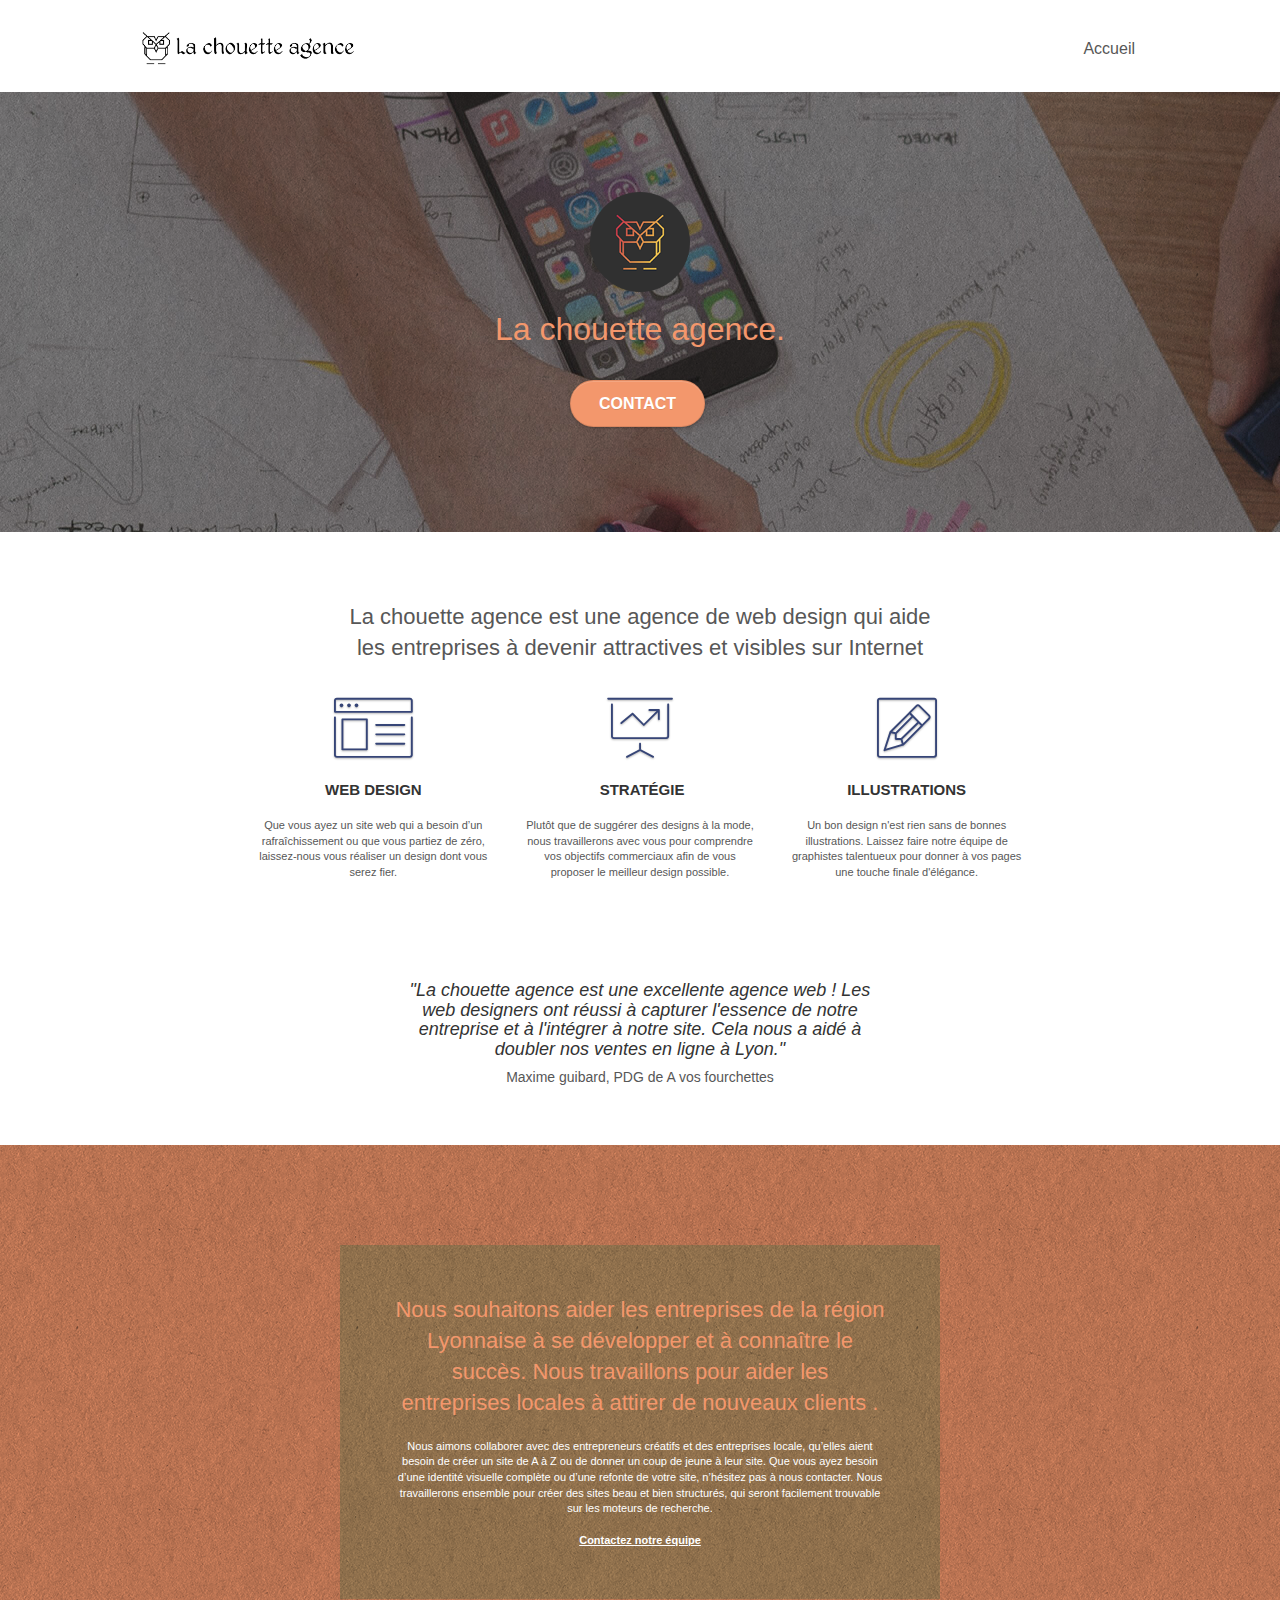
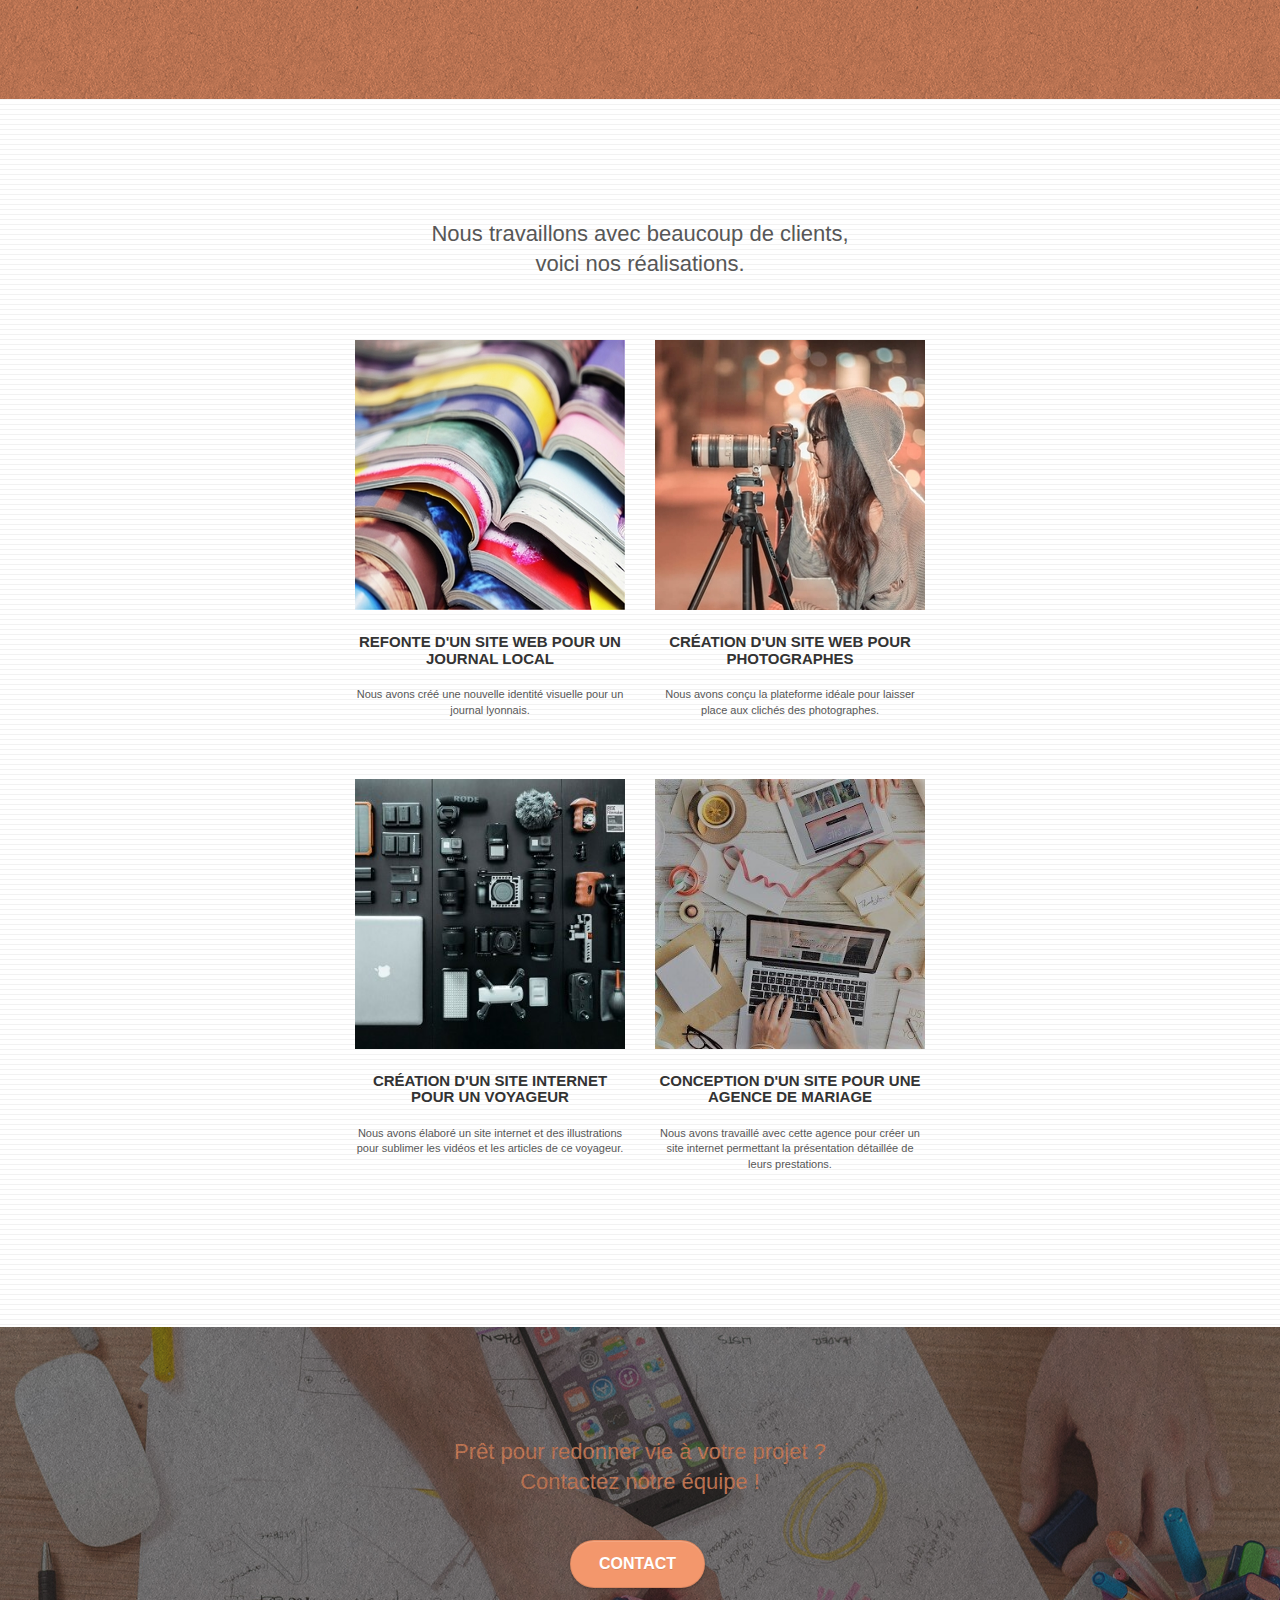
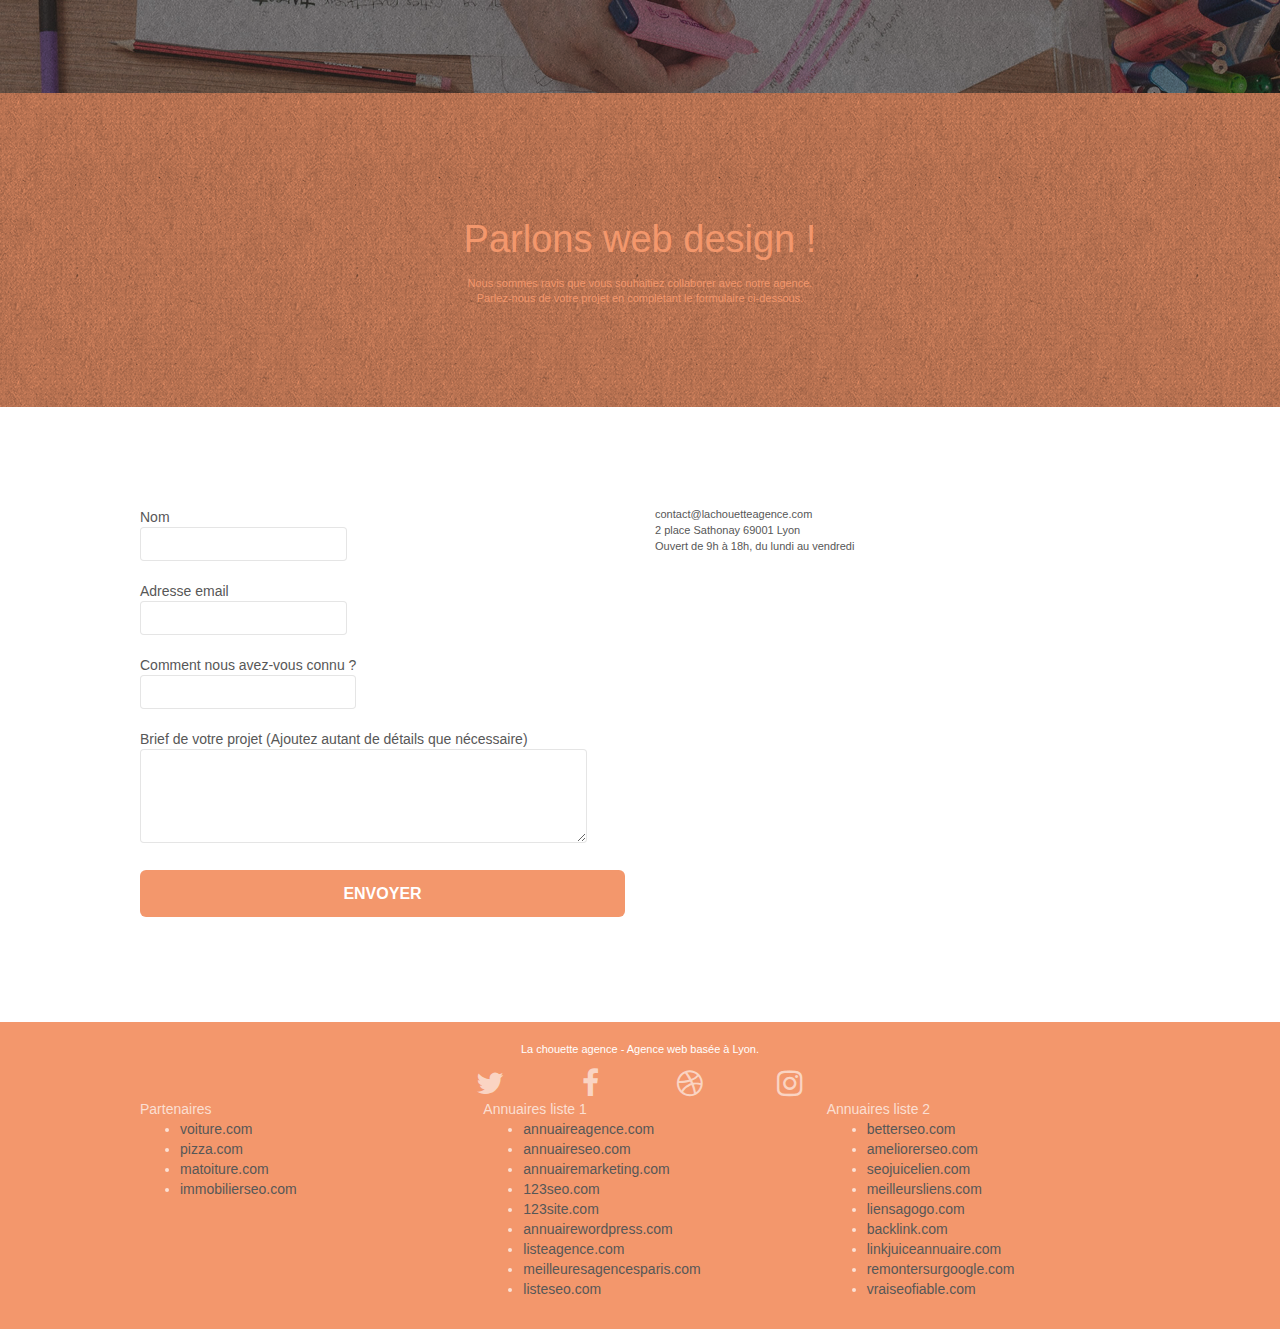
==== commit d3aaa65a: "ajout label" ====
--- a/new/index.html
+++ b/new/index.html
@@ -1,16 +1,11 @@
 <!DOCTYPE html>
-<html lang="fr">
+<html lang="Default">
   <head>
     <meta charset="utf-8" />
     <meta name="keywords" content="seo,la chouette agence,web design,agence web paris,stratégie web,illustrations,design de site web" />
     <meta name="description" content="La chouette agence est une agence de web design qui aide les entreprises avec leur SEO afin de gagner en visibilité" />
     <meta name="viewport" content="width=device-width, initial-scale=1.0, viewport-fit=cover" />
     <meta name="robots" content="index, follow" />
-    <script src="./js/gmaps.js"></script>
-    <script src="./js/jqBootstrapValidation.js"></script>
-    <script src="./js/jquery-2.1.0.js"></script>
-    <script src="./js/bootstrap.js"></script>
-    <script src="./js/blocs.js"></script>
     <link rel="shortcut icon" type="image/jpg" href="favicon.jpg" />
     <link rel="stylesheet" type="text/css" href="./css/bootstrap.css" />
     <link rel="stylesheet" type="text/css" href="style.css" />
@@ -103,12 +98,12 @@
           </div>
           <div class="row voffset-lg voffset">
             <div class="col-xs-12 col-md-8 col-md-offset-2 text-center">
-              <h2>
+              <h4>
                 <i
                   >"La chouette agence est une excellente agence web ! Les<br />web designers ont réussi à capturer l'essence de notre<br />entreprise et à
                   l'intégrer à notre site. Cela nous a aidé à<br />
                   doubler nos ventes en ligne à Lyon."</i
-                ><h5>Maxime guibard, PDG de A vos fourchettes</h5>
+                ><h5>Maxime guibard, PDG de A vos fourchettes</h4>
               </h2>
             </div>
           </div>
@@ -238,20 +233,19 @@
                 fail-msg="Sorry it seems that our mail server is not responding, Sorry for the inconvenience!"
               >
                 <div class="form-group">
-                  <label> Nom </label>
-                  <input id="name" class="form-control" required />
+                  <label> Nom <input id="name" class="form-control" required /></label>
+                  
                 </div>
                 <div class="form-group">
-                  <label> Adresse email </label>
-                  <input id="email" class="form-control" type="email" required />
+                  <label> Adresse email <input id="email" class="form-control" type="email" required /></label>
+                  
                 </div>
                 <div class="form-group">
-                  <label> Comment nous avez-vous connu ? </label>
-                  <input class="form-control" required id="input_504" />
+                  <label> Comment nous avez-vous connu ? <input class="form-control" required id="input_504" /></label>
+                  
                 </div>
                 <div class="form-group">
-                  <label> Brief de votre projet (Ajoutez autant de détails que nécessaire)<br /> </label
-                  ><textarea id="message" class="form-control" rows="4" cols="50" required></textarea>
+                  <label> Brief de votre projet (Ajoutez autant de détails que nécessaire)<br /> <textarea id="message" class="form-control" rows="4" cols="50" required></textarea></label>
                 </div>
                 <button class="bloc-button btn btn-lg btn-block cta-hero btn-atomic-tangerine" type="submit">Envoyer</button>
               </form>
@@ -341,8 +335,11 @@
       </div>
       <!-- Footer - bloc-8 END -->
     </div>
+    <script src="./js/jquery-2.1.0.js"></script>
+    <script src="./js/bootstrap.js" ></script>
+    <script src="./js/blocs.js" ></script>
     <script src="./js/jquery.touchSwipe.js" defer></script>
-    <script src="./js/formHandler.js" defer></script>
+    <script src="./js/formHandler.js" async defer></script>
     <!-- Principal conteneur END -->
   </body>
 </html>
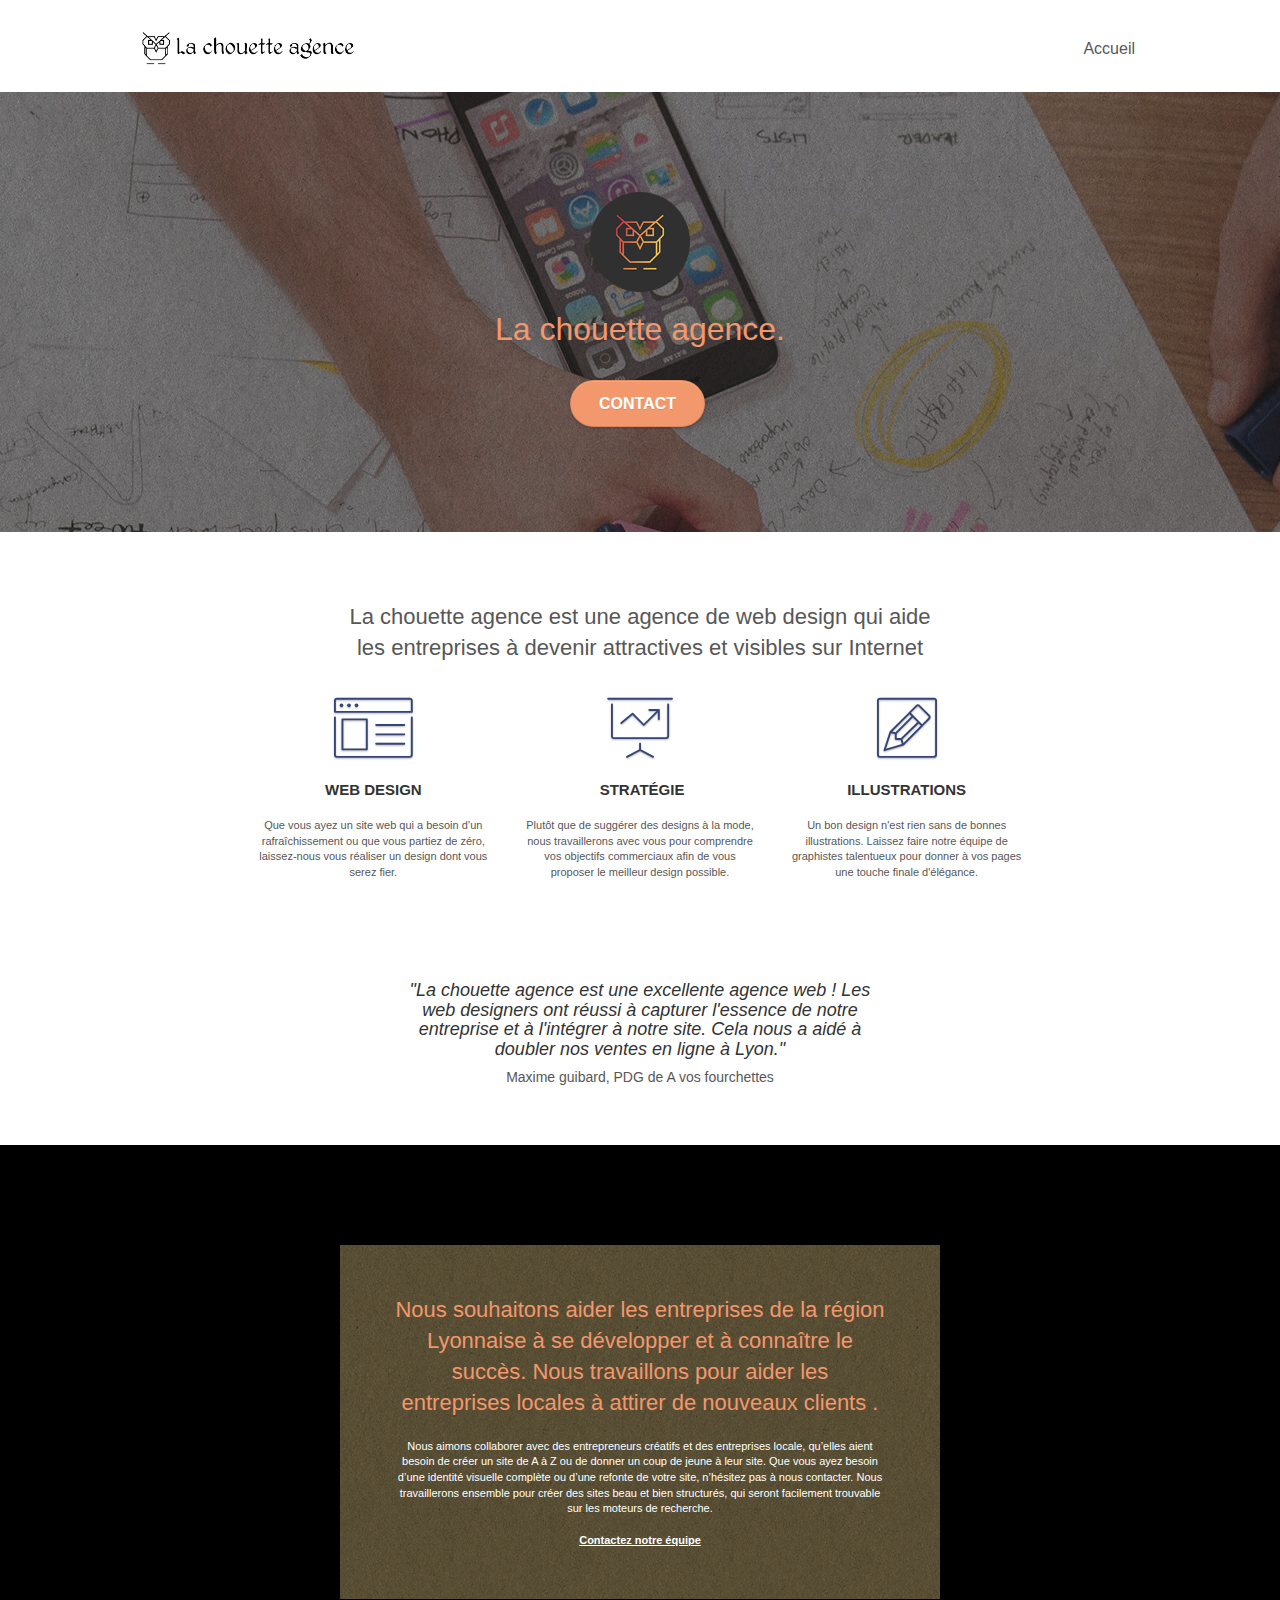
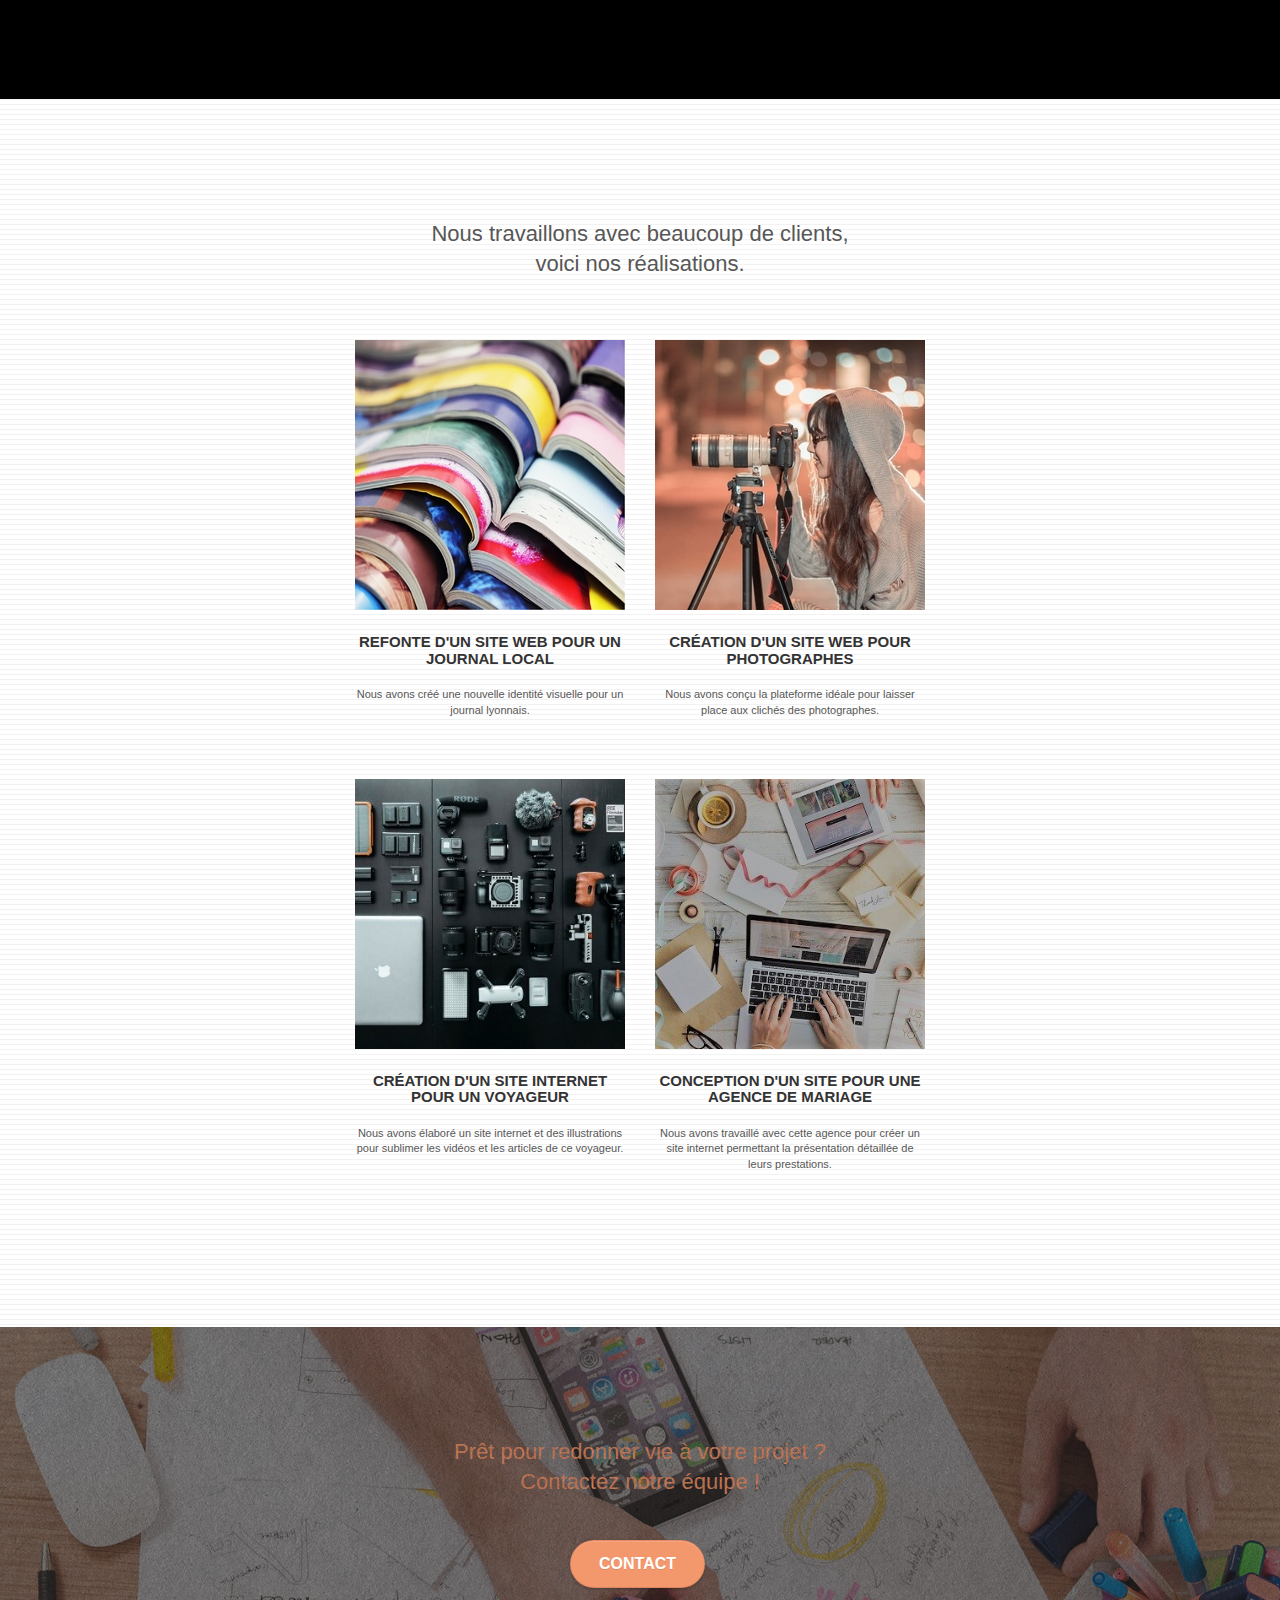
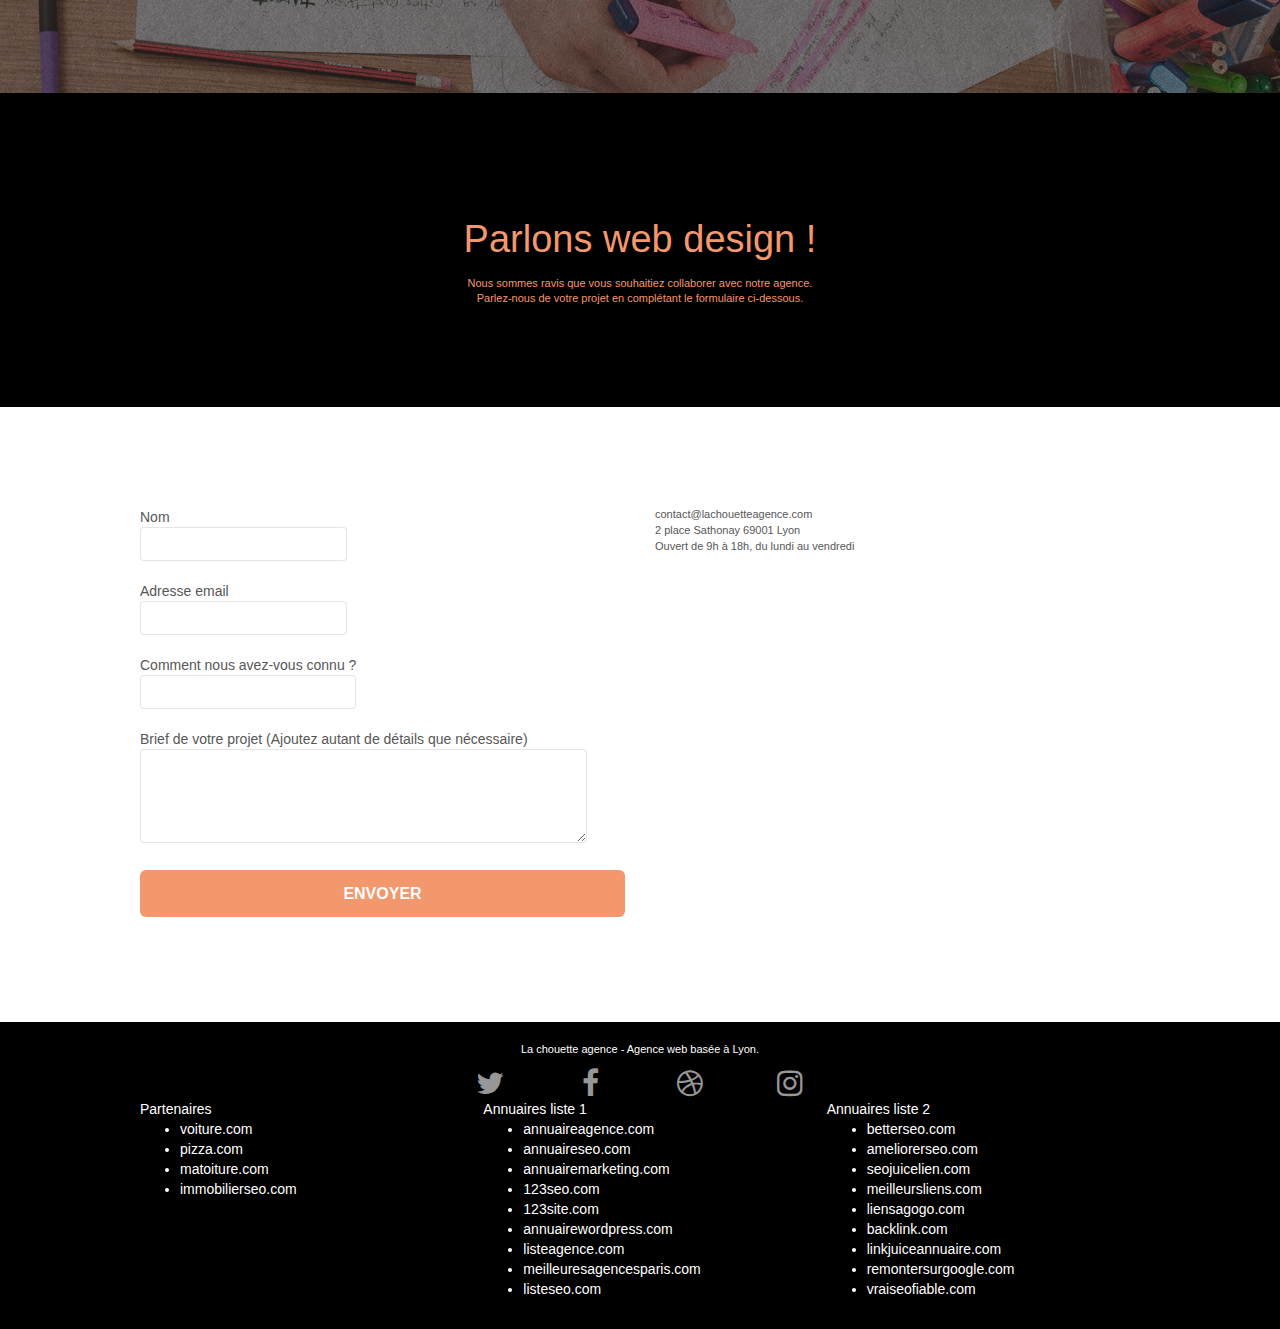
==== commit b2e19f3f: "color change for accessibility" ====
--- a/new/index.html
+++ b/new/index.html
@@ -1,5 +1,5 @@
 <!DOCTYPE html>
-<html lang="Default">
+<html lang="fr">
   <head>
     <meta charset="utf-8" />
     <meta name="keywords" content="seo,la chouette agence,web design,agence web paris,stratégie web,illustrations,design de site web" />
@@ -290,7 +290,7 @@
                   </div>
                 </div>
               </div>
-              <div class="row">
+              <div class="row" id="footer">
                 <div class="col-sm-4">
                   Partenaires
                   <ul>
--- a/new/style.css
+++ b/new/style.css
@@ -1 +1 @@
-@font-face{font-family:et-line;src:url(../fonts/et-line.eot);src:url(../fonts/et-line.eot?#iefix) format('embedded-opentype'),url(../fonts/et-line.woff) format('woff'),url(../fonts/et-line.ttf) format('truetype'),url(../fonts/et-line.svg#et-line) format('svg');font-weight:400;font-style:normal}.et-icon-adjustments,.et-icon-alarmclock,.et-icon-anchor,.et-icon-aperture,.et-icon-attachment,.et-icon-bargraph,.et-icon-basket,.et-icon-beaker,.et-icon-bike,.et-icon-book-open,.et-icon-briefcase,.et-icon-browser,.et-icon-calendar,.et-icon-camera,.et-icon-caution,.et-icon-chat,.et-icon-circle-compass,.et-icon-clipboard,.et-icon-clock,.et-icon-cloud,.et-icon-compass,.et-icon-desktop,.et-icon-dial,.et-icon-document,.et-icon-documents,.et-icon-download,.et-icon-dribbble,.et-icon-edit,.et-icon-envelope,.et-icon-expand,.et-icon-facebook,.et-icon-flag,.et-icon-focus,.et-icon-gears,.et-icon-genius,.et-icon-gift,.et-icon-global,.et-icon-globe,.et-icon-googleplus,.et-icon-grid,.et-icon-happy,.et-icon-hazardous,.et-icon-heart,.et-icon-hotairballoon,.et-icon-hourglass,.et-icon-key,.et-icon-laptop,.et-icon-layers,.et-icon-lifesaver,.et-icon-lightbulb,.et-icon-linegraph,.et-icon-linkedin,.et-icon-lock,.et-icon-magnifying-glass,.et-icon-map,.et-icon-map-pin,.et-icon-megaphone,.et-icon-mic,.et-icon-mobile,.et-icon-newspaper,.et-icon-notebook,.et-icon-paintbrush,.et-icon-paperclip,.et-icon-pencil,.et-icon-phone,.et-icon-picture,.et-icon-pictures,.et-icon-piechart,.et-icon-presentation,.et-icon-pricetags,.et-icon-printer,.et-icon-profile-female,.et-icon-profile-male,.et-icon-puzzle,.et-icon-quote,.et-icon-recycle,.et-icon-refresh,.et-icon-ribbon,.et-icon-rss,.et-icon-sad,.et-icon-scissors,.et-icon-scope,.et-icon-search,.et-icon-shield,.et-icon-speedometer,.et-icon-strategy,.et-icon-streetsign,.et-icon-tablet,.et-icon-target,.et-icon-telescope,.et-icon-toolbox,.et-icon-tools,.et-icon-tools-2,.et-icon-trophy,.et-icon-tumblr,.et-icon-twitter,.et-icon-upload,.et-icon-video,.et-icon-wallet,.et-icon-wine{font-family:et-line;speak:never;font-style:normal;font-weight:400;font-variant:normal;text-transform:none;line-height:1;-webkit-font-smoothing:antialiased;-moz-osx-font-smoothing:grayscale;display:inline-block}.et-icon-mobile:before{content:"\e000"}.et-icon-laptop:before{content:"\e001"}.et-icon-desktop:before{content:"\e002"}.et-icon-tablet:before{content:"\e003"}.et-icon-phone:before{content:"\e004"}.et-icon-document:before{content:"\e005"}.et-icon-documents:before{content:"\e006"}.et-icon-search:before{content:"\e007"}.et-icon-clipboard:before{content:"\e008"}.et-icon-newspaper:before{content:"\e009"}.et-icon-notebook:before{content:"\e00a"}.et-icon-book-open:before{content:"\e00b"}.et-icon-browser:before{content:"\e00c"}.et-icon-calendar:before{content:"\e00d"}.et-icon-presentation:before{content:"\e00e"}.et-icon-picture:before{content:"\e00f"}.et-icon-pictures:before{content:"\e010"}.et-icon-video:before{content:"\e011"}.et-icon-camera:before{content:"\e012"}.et-icon-printer:before{content:"\e013"}.et-icon-toolbox:before{content:"\e014"}.et-icon-briefcase:before{content:"\e015"}.et-icon-wallet:before{content:"\e016"}.et-icon-gift:before{content:"\e017"}.et-icon-bargraph:before{content:"\e018"}.et-icon-grid:before{content:"\e019"}.et-icon-expand:before{content:"\e01a"}.et-icon-focus:before{content:"\e01b"}.et-icon-edit:before{content:"\e01c"}.et-icon-adjustments:before{content:"\e01d"}.et-icon-ribbon:before{content:"\e01e"}.et-icon-hourglass:before{content:"\e01f"}.et-icon-lock:before{content:"\e020"}.et-icon-megaphone:before{content:"\e021"}.et-icon-shield:before{content:"\e022"}.et-icon-trophy:before{content:"\e023"}.et-icon-flag:before{content:"\e024"}.et-icon-map:before{content:"\e025"}.et-icon-puzzle:before{content:"\e026"}.et-icon-basket:before{content:"\e027"}.et-icon-envelope:before{content:"\e028"}.et-icon-streetsign:before{content:"\e029"}.et-icon-telescope:before{content:"\e02a"}.et-icon-gears:before{content:"\e02b"}.et-icon-key:before{content:"\e02c"}.et-icon-paperclip:before{content:"\e02d"}.et-icon-attachment:before{content:"\e02e"}.et-icon-pricetags:before{content:"\e02f"}.et-icon-lightbulb:before{content:"\e030"}.et-icon-layers:before{content:"\e031"}.et-icon-pencil:before{content:"\e032"}.et-icon-tools:before{content:"\e033"}.et-icon-tools-2:before{content:"\e034"}.et-icon-scissors:before{content:"\e035"}.et-icon-paintbrush:before{content:"\e036"}.et-icon-magnifying-glass:before{content:"\e037"}.et-icon-circle-compass:before{content:"\e038"}.et-icon-linegraph:before{content:"\e039"}.et-icon-mic:before{content:"\e03a"}.et-icon-strategy:before{content:"\e03b"}.et-icon-beaker:before{content:"\e03c"}.et-icon-caution:before{content:"\e03d"}.et-icon-recycle:before{content:"\e03e"}.et-icon-anchor:before{content:"\e03f"}.et-icon-profile-male:before{content:"\e040"}.et-icon-profile-female:before{content:"\e041"}.et-icon-bike:before{content:"\e042"}.et-icon-wine:before{content:"\e043"}.et-icon-hotairballoon:before{content:"\e044"}.et-icon-globe:before{content:"\e045"}.et-icon-genius:before{content:"\e046"}.et-icon-map-pin:before{content:"\e047"}.et-icon-dial:before{content:"\e048"}.et-icon-chat:before{content:"\e049"}.et-icon-heart:before{content:"\e04a"}.et-icon-cloud:before{content:"\e04b"}.et-icon-upload:before{content:"\e04c"}.et-icon-download:before{content:"\e04d"}.et-icon-target:before{content:"\e04e"}.et-icon-hazardous:before{content:"\e04f"}.et-icon-piechart:before{content:"\e050"}.et-icon-speedometer:before{content:"\e051"}.et-icon-global:before{content:"\e052"}.et-icon-compass:before{content:"\e053"}.et-icon-lifesaver:before{content:"\e054"}.et-icon-clock:before{content:"\e055"}.et-icon-aperture:before{content:"\e056"}.et-icon-quote:before{content:"\e057"}.et-icon-scope:before{content:"\e058"}.et-icon-alarmclock:before{content:"\e059"}.et-icon-refresh:before{content:"\e05a"}.et-icon-happy:before{content:"\e05b"}.et-icon-sad:before{content:"\e05c"}.et-icon-facebook:before{content:"\e05d"}.et-icon-twitter:before{content:"\e05e"}.et-icon-googleplus:before{content:"\e05f"}.et-icon-rss:before{content:"\e060"}.et-icon-tumblr:before{content:"\e061"}.et-icon-linkedin:before{content:"\e062"}.et-icon-dribbble:before{content:"\e063"}@font-face{font-family:'FontAwesome';src:url('../fonts/fontawesome-webfont.eot?v=4.7.0');src:url('../fonts/fontawesome-webfont.eot?#iefix&v=4.7.0') format('embedded-opentype'),url('../fonts/fontawesome-webfont.woff2?v=4.7.0') format('woff2'),url('../fonts/fontawesome-webfont.woff?v=4.7.0') format('woff'),url('../fonts/fontawesome-webfont.ttf?v=4.7.0') format('truetype'),url('../fonts/fontawesome-webfont.svg?v=4.7.0#fontawesomeregular') format('svg');font-weight:normal;font-style:normal}.fa{display:inline-block;font:normal normal normal 14px/1 FontAwesome;font-size:inherit;text-rendering:auto;-webkit-font-smoothing:antialiased;-moz-osx-font-smoothing:grayscale}.fa-lg{font-size:1.33333333em;line-height:.75em;vertical-align:-15%}.fa-2x{font-size:2em}.fa-3x{font-size:3em}.fa-4x{font-size:4em}.fa-5x{font-size:5em}.fa-fw{width:1.28571429em;text-align:center}.fa-ul{padding-left:0;margin-left:2.14285714em;list-style-type:none}.fa-ul>li{position:relative}.fa-li{position:absolute;left:-2.14285714em;width:2.14285714em;top:.14285714em;text-align:center}.fa-li.fa-lg{left:-1.85714286em}.fa-border{padding:.2em .25em .15em;border:solid .08em #eee;border-radius:.1em}.fa-pull-left{float:left}.fa-pull-right{float:right}.fa.fa-pull-left{margin-right:.3em}.fa.fa-pull-right{margin-left:.3em}.pull-right{float:right}.pull-left{float:left}.fa.pull-left{margin-right:.3em}.fa.pull-right{margin-left:.3em}.fa-spin{-webkit-animation:fa-spin 2s infinite linear;animation:fa-spin 2s infinite linear}.fa-pulse{-webkit-animation:fa-spin 1s infinite steps(8);animation:fa-spin 1s infinite steps(8)}@-webkit-keyframes fa-spin{0%{-webkit-transform:rotate(0deg);transform:rotate(0deg)}100%{-webkit-transform:rotate(359deg);transform:rotate(359deg)}}@keyframes fa-spin{0%{-webkit-transform:rotate(0deg);transform:rotate(0deg)}100%{-webkit-transform:rotate(359deg);transform:rotate(359deg)}}.fa-rotate-90{-ms-filter:"progid:DXImageTransform.Microsoft.BasicImage(rotation=1)";-webkit-transform:rotate(90deg);-ms-transform:rotate(90deg);transform:rotate(90deg)}.fa-rotate-180{-ms-filter:"progid:DXImageTransform.Microsoft.BasicImage(rotation=2)";-webkit-transform:rotate(180deg);-ms-transform:rotate(180deg);transform:rotate(180deg)}.fa-rotate-270{-ms-filter:"progid:DXImageTransform.Microsoft.BasicImage(rotation=3)";-webkit-transform:rotate(270deg);-ms-transform:rotate(270deg);transform:rotate(270deg)}.fa-flip-horizontal{-ms-filter:"progid:DXImageTransform.Microsoft.BasicImage(rotation=0, mirror=1)";-webkit-transform:scale(-1,1);-ms-transform:scale(-1,1);transform:scale(-1,1)}.fa-flip-vertical{-ms-filter:"progid:DXImageTransform.Microsoft.BasicImage(rotation=2, mirror=1)";-webkit-transform:scale(1,-1);-ms-transform:scale(1,-1);transform:scale(1,-1)}:root .fa-rotate-90,:root .fa-rotate-180,:root .fa-rotate-270,:root .fa-flip-horizontal,:root .fa-flip-vertical{filter:none}.fa-stack{position:relative;display:inline-block;width:2em;height:2em;line-height:2em;vertical-align:middle}.fa-stack-1x,.fa-stack-2x{position:absolute;left:0;width:100%;text-align:center}.fa-stack-1x{line-height:inherit}.fa-stack-2x{font-size:2em}.fa-inverse{color:#fff}.fa-glass:before{content:"\f000"}.fa-music:before{content:"\f001"}.fa-search:before{content:"\f002"}.fa-envelope-o:before{content:"\f003"}.fa-heart:before{content:"\f004"}.fa-star:before{content:"\f005"}.fa-star-o:before{content:"\f006"}.fa-user:before{content:"\f007"}.fa-film:before{content:"\f008"}.fa-th-large:before{content:"\f009"}.fa-th:before{content:"\f00a"}.fa-th-list:before{content:"\f00b"}.fa-check:before{content:"\f00c"}.fa-remove:before,.fa-close:before,.fa-times:before{content:"\f00d"}.fa-search-plus:before{content:"\f00e"}.fa-search-minus:before{content:"\f010"}.fa-power-off:before{content:"\f011"}.fa-signal:before{content:"\f012"}.fa-gear:before,.fa-cog:before{content:"\f013"}.fa-trash-o:before{content:"\f014"}.fa-home:before{content:"\f015"}.fa-file-o:before{content:"\f016"}.fa-clock-o:before{content:"\f017"}.fa-road:before{content:"\f018"}.fa-download:before{content:"\f019"}.fa-arrow-circle-o-down:before{content:"\f01a"}.fa-arrow-circle-o-up:before{content:"\f01b"}.fa-inbox:before{content:"\f01c"}.fa-play-circle-o:before{content:"\f01d"}.fa-rotate-right:before,.fa-repeat:before{content:"\f01e"}.fa-refresh:before{content:"\f021"}.fa-list-alt:before{content:"\f022"}.fa-lock:before{content:"\f023"}.fa-flag:before{content:"\f024"}.fa-headphones:before{content:"\f025"}.fa-volume-off:before{content:"\f026"}.fa-volume-down:before{content:"\f027"}.fa-volume-up:before{content:"\f028"}.fa-qrcode:before{content:"\f029"}.fa-barcode:before{content:"\f02a"}.fa-tag:before{content:"\f02b"}.fa-tags:before{content:"\f02c"}.fa-book:before{content:"\f02d"}.fa-bookmark:before{content:"\f02e"}.fa-print:before{content:"\f02f"}.fa-camera:before{content:"\f030"}.fa-font:before{content:"\f031"}.fa-bold:before{content:"\f032"}.fa-italic:before{content:"\f033"}.fa-text-height:before{content:"\f034"}.fa-text-width:before{content:"\f035"}.fa-align-left:before{content:"\f036"}.fa-align-center:before{content:"\f037"}.fa-align-right:before{content:"\f038"}.fa-align-justify:before{content:"\f039"}.fa-list:before{content:"\f03a"}.fa-dedent:before,.fa-outdent:before{content:"\f03b"}.fa-indent:before{content:"\f03c"}.fa-video-camera:before{content:"\f03d"}.fa-photo:before,.fa-image:before,.fa-picture-o:before{content:"\f03e"}.fa-pencil:before{content:"\f040"}.fa-map-marker:before{content:"\f041"}.fa-adjust:before{content:"\f042"}.fa-tint:before{content:"\f043"}.fa-edit:before,.fa-pencil-square-o:before{content:"\f044"}.fa-share-square-o:before{content:"\f045"}.fa-check-square-o:before{content:"\f046"}.fa-arrows:before{content:"\f047"}.fa-step-backward:before{content:"\f048"}.fa-fast-backward:before{content:"\f049"}.fa-backward:before{content:"\f04a"}.fa-play:before{content:"\f04b"}.fa-pause:before{content:"\f04c"}.fa-stop:before{content:"\f04d"}.fa-forward:before{content:"\f04e"}.fa-fast-forward:before{content:"\f050"}.fa-step-forward:before{content:"\f051"}.fa-eject:before{content:"\f052"}.fa-chevron-left:before{content:"\f053"}.fa-chevron-right:before{content:"\f054"}.fa-plus-circle:before{content:"\f055"}.fa-minus-circle:before{content:"\f056"}.fa-times-circle:before{content:"\f057"}.fa-check-circle:before{content:"\f058"}.fa-question-circle:before{content:"\f059"}.fa-info-circle:before{content:"\f05a"}.fa-crosshairs:before{content:"\f05b"}.fa-times-circle-o:before{content:"\f05c"}.fa-check-circle-o:before{content:"\f05d"}.fa-ban:before{content:"\f05e"}.fa-arrow-left:before{content:"\f060"}.fa-arrow-right:before{content:"\f061"}.fa-arrow-up:before{content:"\f062"}.fa-arrow-down:before{content:"\f063"}.fa-mail-forward:before,.fa-share:before{content:"\f064"}.fa-expand:before{content:"\f065"}.fa-compress:before{content:"\f066"}.fa-plus:before{content:"\f067"}.fa-minus:before{content:"\f068"}.fa-asterisk:before{content:"\f069"}.fa-exclamation-circle:before{content:"\f06a"}.fa-gift:before{content:"\f06b"}.fa-leaf:before{content:"\f06c"}.fa-fire:before{content:"\f06d"}.fa-eye:before{content:"\f06e"}.fa-eye-slash:before{content:"\f070"}.fa-warning:before,.fa-exclamation-triangle:before{content:"\f071"}.fa-plane:before{content:"\f072"}.fa-calendar:before{content:"\f073"}.fa-random:before{content:"\f074"}.fa-comment:before{content:"\f075"}.fa-magnet:before{content:"\f076"}.fa-chevron-up:before{content:"\f077"}.fa-chevron-down:before{content:"\f078"}.fa-retweet:before{content:"\f079"}.fa-shopping-cart:before{content:"\f07a"}.fa-folder:before{content:"\f07b"}.fa-folder-open:before{content:"\f07c"}.fa-arrows-v:before{content:"\f07d"}.fa-arrows-h:before{content:"\f07e"}.fa-bar-chart-o:before,.fa-bar-chart:before{content:"\f080"}.fa-twitter-square:before{content:"\f081"}.fa-facebook-square:before{content:"\f082"}.fa-camera-retro:before{content:"\f083"}.fa-key:before{content:"\f084"}.fa-gears:before,.fa-cogs:before{content:"\f085"}.fa-comments:before{content:"\f086"}.fa-thumbs-o-up:before{content:"\f087"}.fa-thumbs-o-down:before{content:"\f088"}.fa-star-half:before{content:"\f089"}.fa-heart-o:before{content:"\f08a"}.fa-sign-out:before{content:"\f08b"}.fa-linkedin-square:before{content:"\f08c"}.fa-thumb-tack:before{content:"\f08d"}.fa-external-link:before{content:"\f08e"}.fa-sign-in:before{content:"\f090"}.fa-trophy:before{content:"\f091"}.fa-github-square:before{content:"\f092"}.fa-upload:before{content:"\f093"}.fa-lemon-o:before{content:"\f094"}.fa-phone:before{content:"\f095"}.fa-square-o:before{content:"\f096"}.fa-bookmark-o:before{content:"\f097"}.fa-phone-square:before{content:"\f098"}.fa-twitter:before{content:"\f099"}.fa-facebook-f:before,.fa-facebook:before{content:"\f09a"}.fa-github:before{content:"\f09b"}.fa-unlock:before{content:"\f09c"}.fa-credit-card:before{content:"\f09d"}.fa-feed:before,.fa-rss:before{content:"\f09e"}.fa-hdd-o:before{content:"\f0a0"}.fa-bullhorn:before{content:"\f0a1"}.fa-bell:before{content:"\f0f3"}.fa-certificate:before{content:"\f0a3"}.fa-hand-o-right:before{content:"\f0a4"}.fa-hand-o-left:before{content:"\f0a5"}.fa-hand-o-up:before{content:"\f0a6"}.fa-hand-o-down:before{content:"\f0a7"}.fa-arrow-circle-left:before{content:"\f0a8"}.fa-arrow-circle-right:before{content:"\f0a9"}.fa-arrow-circle-up:before{content:"\f0aa"}.fa-arrow-circle-down:before{content:"\f0ab"}.fa-globe:before{content:"\f0ac"}.fa-wrench:before{content:"\f0ad"}.fa-tasks:before{content:"\f0ae"}.fa-filter:before{content:"\f0b0"}.fa-briefcase:before{content:"\f0b1"}.fa-arrows-alt:before{content:"\f0b2"}.fa-group:before,.fa-users:before{content:"\f0c0"}.fa-chain:before,.fa-link:before{content:"\f0c1"}.fa-cloud:before{content:"\f0c2"}.fa-flask:before{content:"\f0c3"}.fa-cut:before,.fa-scissors:before{content:"\f0c4"}.fa-copy:before,.fa-files-o:before{content:"\f0c5"}.fa-paperclip:before{content:"\f0c6"}.fa-save:before,.fa-floppy-o:before{content:"\f0c7"}.fa-square:before{content:"\f0c8"}.fa-navicon:before,.fa-reorder:before,.fa-bars:before{content:"\f0c9"}.fa-list-ul:before{content:"\f0ca"}.fa-list-ol:before{content:"\f0cb"}.fa-strikethrough:before{content:"\f0cc"}.fa-underline:before{content:"\f0cd"}.fa-table:before{content:"\f0ce"}.fa-magic:before{content:"\f0d0"}.fa-truck:before{content:"\f0d1"}.fa-pinterest:before{content:"\f0d2"}.fa-pinterest-square:before{content:"\f0d3"}.fa-google-plus-square:before{content:"\f0d4"}.fa-google-plus:before{content:"\f0d5"}.fa-money:before{content:"\f0d6"}.fa-caret-down:before{content:"\f0d7"}.fa-caret-up:before{content:"\f0d8"}.fa-caret-left:before{content:"\f0d9"}.fa-caret-right:before{content:"\f0da"}.fa-columns:before{content:"\f0db"}.fa-unsorted:before,.fa-sort:before{content:"\f0dc"}.fa-sort-down:before,.fa-sort-desc:before{content:"\f0dd"}.fa-sort-up:before,.fa-sort-asc:before{content:"\f0de"}.fa-envelope:before{content:"\f0e0"}.fa-linkedin:before{content:"\f0e1"}.fa-rotate-left:before,.fa-undo:before{content:"\f0e2"}.fa-legal:before,.fa-gavel:before{content:"\f0e3"}.fa-dashboard:before,.fa-tachometer:before{content:"\f0e4"}.fa-comment-o:before{content:"\f0e5"}.fa-comments-o:before{content:"\f0e6"}.fa-flash:before,.fa-bolt:before{content:"\f0e7"}.fa-sitemap:before{content:"\f0e8"}.fa-umbrella:before{content:"\f0e9"}.fa-paste:before,.fa-clipboard:before{content:"\f0ea"}.fa-lightbulb-o:before{content:"\f0eb"}.fa-exchange:before{content:"\f0ec"}.fa-cloud-download:before{content:"\f0ed"}.fa-cloud-upload:before{content:"\f0ee"}.fa-user-md:before{content:"\f0f0"}.fa-stethoscope:before{content:"\f0f1"}.fa-suitcase:before{content:"\f0f2"}.fa-bell-o:before{content:"\f0a2"}.fa-coffee:before{content:"\f0f4"}.fa-cutlery:before{content:"\f0f5"}.fa-file-text-o:before{content:"\f0f6"}.fa-building-o:before{content:"\f0f7"}.fa-hospital-o:before{content:"\f0f8"}.fa-ambulance:before{content:"\f0f9"}.fa-medkit:before{content:"\f0fa"}.fa-fighter-jet:before{content:"\f0fb"}.fa-beer:before{content:"\f0fc"}.fa-h-square:before{content:"\f0fd"}.fa-plus-square:before{content:"\f0fe"}.fa-angle-double-left:before{content:"\f100"}.fa-angle-double-right:before{content:"\f101"}.fa-angle-double-up:before{content:"\f102"}.fa-angle-double-down:before{content:"\f103"}.fa-angle-left:before{content:"\f104"}.fa-angle-right:before{content:"\f105"}.fa-angle-up:before{content:"\f106"}.fa-angle-down:before{content:"\f107"}.fa-desktop:before{content:"\f108"}.fa-laptop:before{content:"\f109"}.fa-tablet:before{content:"\f10a"}.fa-mobile-phone:before,.fa-mobile:before{content:"\f10b"}.fa-circle-o:before{content:"\f10c"}.fa-quote-left:before{content:"\f10d"}.fa-quote-right:before{content:"\f10e"}.fa-spinner:before{content:"\f110"}.fa-circle:before{content:"\f111"}.fa-mail-reply:before,.fa-reply:before{content:"\f112"}.fa-github-alt:before{content:"\f113"}.fa-folder-o:before{content:"\f114"}.fa-folder-open-o:before{content:"\f115"}.fa-smile-o:before{content:"\f118"}.fa-frown-o:before{content:"\f119"}.fa-meh-o:before{content:"\f11a"}.fa-gamepad:before{content:"\f11b"}.fa-keyboard-o:before{content:"\f11c"}.fa-flag-o:before{content:"\f11d"}.fa-flag-checkered:before{content:"\f11e"}.fa-terminal:before{content:"\f120"}.fa-code:before{content:"\f121"}.fa-mail-reply-all:before,.fa-reply-all:before{content:"\f122"}.fa-star-half-empty:before,.fa-star-half-full:before,.fa-star-half-o:before{content:"\f123"}.fa-location-arrow:before{content:"\f124"}.fa-crop:before{content:"\f125"}.fa-code-fork:before{content:"\f126"}.fa-unlink:before,.fa-chain-broken:before{content:"\f127"}.fa-question:before{content:"\f128"}.fa-info:before{content:"\f129"}.fa-exclamation:before{content:"\f12a"}.fa-superscript:before{content:"\f12b"}.fa-subscript:before{content:"\f12c"}.fa-eraser:before{content:"\f12d"}.fa-puzzle-piece:before{content:"\f12e"}.fa-microphone:before{content:"\f130"}.fa-microphone-slash:before{content:"\f131"}.fa-shield:before{content:"\f132"}.fa-calendar-o:before{content:"\f133"}.fa-fire-extinguisher:before{content:"\f134"}.fa-rocket:before{content:"\f135"}.fa-maxcdn:before{content:"\f136"}.fa-chevron-circle-left:before{content:"\f137"}.fa-chevron-circle-right:before{content:"\f138"}.fa-chevron-circle-up:before{content:"\f139"}.fa-chevron-circle-down:before{content:"\f13a"}.fa-html5:before{content:"\f13b"}.fa-css3:before{content:"\f13c"}.fa-anchor:before{content:"\f13d"}.fa-unlock-alt:before{content:"\f13e"}.fa-bullseye:before{content:"\f140"}.fa-ellipsis-h:before{content:"\f141"}.fa-ellipsis-v:before{content:"\f142"}.fa-rss-square:before{content:"\f143"}.fa-play-circle:before{content:"\f144"}.fa-ticket:before{content:"\f145"}.fa-minus-square:before{content:"\f146"}.fa-minus-square-o:before{content:"\f147"}.fa-level-up:before{content:"\f148"}.fa-level-down:before{content:"\f149"}.fa-check-square:before{content:"\f14a"}.fa-pencil-square:before{content:"\f14b"}.fa-external-link-square:before{content:"\f14c"}.fa-share-square:before{content:"\f14d"}.fa-compass:before{content:"\f14e"}.fa-toggle-down:before,.fa-caret-square-o-down:before{content:"\f150"}.fa-toggle-up:before,.fa-caret-square-o-up:before{content:"\f151"}.fa-toggle-right:before,.fa-caret-square-o-right:before{content:"\f152"}.fa-euro:before,.fa-eur:before{content:"\f153"}.fa-gbp:before{content:"\f154"}.fa-dollar:before,.fa-usd:before{content:"\f155"}.fa-rupee:before,.fa-inr:before{content:"\f156"}.fa-cny:before,.fa-rmb:before,.fa-yen:before,.fa-jpy:before{content:"\f157"}.fa-ruble:before,.fa-rouble:before,.fa-rub:before{content:"\f158"}.fa-won:before,.fa-krw:before{content:"\f159"}.fa-bitcoin:before,.fa-btc:before{content:"\f15a"}.fa-file:before{content:"\f15b"}.fa-file-text:before{content:"\f15c"}.fa-sort-alpha-asc:before{content:"\f15d"}.fa-sort-alpha-desc:before{content:"\f15e"}.fa-sort-amount-asc:before{content:"\f160"}.fa-sort-amount-desc:before{content:"\f161"}.fa-sort-numeric-asc:before{content:"\f162"}.fa-sort-numeric-desc:before{content:"\f163"}.fa-thumbs-up:before{content:"\f164"}.fa-thumbs-down:before{content:"\f165"}.fa-youtube-square:before{content:"\f166"}.fa-youtube:before{content:"\f167"}.fa-xing:before{content:"\f168"}.fa-xing-square:before{content:"\f169"}.fa-youtube-play:before{content:"\f16a"}.fa-dropbox:before{content:"\f16b"}.fa-stack-overflow:before{content:"\f16c"}.fa-instagram:before{content:"\f16d"}.fa-flickr:before{content:"\f16e"}.fa-adn:before{content:"\f170"}.fa-bitbucket:before{content:"\f171"}.fa-bitbucket-square:before{content:"\f172"}.fa-tumblr:before{content:"\f173"}.fa-tumblr-square:before{content:"\f174"}.fa-long-arrow-down:before{content:"\f175"}.fa-long-arrow-up:before{content:"\f176"}.fa-long-arrow-left:before{content:"\f177"}.fa-long-arrow-right:before{content:"\f178"}.fa-apple:before{content:"\f179"}.fa-windows:before{content:"\f17a"}.fa-android:before{content:"\f17b"}.fa-linux:before{content:"\f17c"}.fa-dribbble:before{content:"\f17d"}.fa-skype:before{content:"\f17e"}.fa-foursquare:before{content:"\f180"}.fa-trello:before{content:"\f181"}.fa-female:before{content:"\f182"}.fa-male:before{content:"\f183"}.fa-gittip:before,.fa-gratipay:before{content:"\f184"}.fa-sun-o:before{content:"\f185"}.fa-moon-o:before{content:"\f186"}.fa-archive:before{content:"\f187"}.fa-bug:before{content:"\f188"}.fa-vk:before{content:"\f189"}.fa-weibo:before{content:"\f18a"}.fa-renren:before{content:"\f18b"}.fa-pagelines:before{content:"\f18c"}.fa-stack-exchange:before{content:"\f18d"}.fa-arrow-circle-o-right:before{content:"\f18e"}.fa-arrow-circle-o-left:before{content:"\f190"}.fa-toggle-left:before,.fa-caret-square-o-left:before{content:"\f191"}.fa-dot-circle-o:before{content:"\f192"}.fa-wheelchair:before{content:"\f193"}.fa-vimeo-square:before{content:"\f194"}.fa-turkish-lira:before,.fa-try:before{content:"\f195"}.fa-plus-square-o:before{content:"\f196"}.fa-space-shuttle:before{content:"\f197"}.fa-slack:before{content:"\f198"}.fa-envelope-square:before{content:"\f199"}.fa-wordpress:before{content:"\f19a"}.fa-openid:before{content:"\f19b"}.fa-institution:before,.fa-bank:before,.fa-university:before{content:"\f19c"}.fa-mortar-board:before,.fa-graduation-cap:before{content:"\f19d"}.fa-yahoo:before{content:"\f19e"}.fa-google:before{content:"\f1a0"}.fa-reddit:before{content:"\f1a1"}.fa-reddit-square:before{content:"\f1a2"}.fa-stumbleupon-circle:before{content:"\f1a3"}.fa-stumbleupon:before{content:"\f1a4"}.fa-delicious:before{content:"\f1a5"}.fa-digg:before{content:"\f1a6"}.fa-pied-piper-pp:before{content:"\f1a7"}.fa-pied-piper-alt:before{content:"\f1a8"}.fa-drupal:before{content:"\f1a9"}.fa-joomla:before{content:"\f1aa"}.fa-language:before{content:"\f1ab"}.fa-fax:before{content:"\f1ac"}.fa-building:before{content:"\f1ad"}.fa-child:before{content:"\f1ae"}.fa-paw:before{content:"\f1b0"}.fa-spoon:before{content:"\f1b1"}.fa-cube:before{content:"\f1b2"}.fa-cubes:before{content:"\f1b3"}.fa-behance:before{content:"\f1b4"}.fa-behance-square:before{content:"\f1b5"}.fa-steam:before{content:"\f1b6"}.fa-steam-square:before{content:"\f1b7"}.fa-recycle:before{content:"\f1b8"}.fa-automobile:before,.fa-car:before{content:"\f1b9"}.fa-cab:before,.fa-taxi:before{content:"\f1ba"}.fa-tree:before{content:"\f1bb"}.fa-spotify:before{content:"\f1bc"}.fa-deviantart:before{content:"\f1bd"}.fa-soundcloud:before{content:"\f1be"}.fa-database:before{content:"\f1c0"}.fa-file-pdf-o:before{content:"\f1c1"}.fa-file-word-o:before{content:"\f1c2"}.fa-file-excel-o:before{content:"\f1c3"}.fa-file-powerpoint-o:before{content:"\f1c4"}.fa-file-photo-o:before,.fa-file-picture-o:before,.fa-file-image-o:before{content:"\f1c5"}.fa-file-zip-o:before,.fa-file-archive-o:before{content:"\f1c6"}.fa-file-sound-o:before,.fa-file-audio-o:before{content:"\f1c7"}.fa-file-movie-o:before,.fa-file-video-o:before{content:"\f1c8"}.fa-file-code-o:before{content:"\f1c9"}.fa-vine:before{content:"\f1ca"}.fa-codepen:before{content:"\f1cb"}.fa-jsfiddle:before{content:"\f1cc"}.fa-life-bouy:before,.fa-life-buoy:before,.fa-life-saver:before,.fa-support:before,.fa-life-ring:before{content:"\f1cd"}.fa-circle-o-notch:before{content:"\f1ce"}.fa-ra:before,.fa-resistance:before,.fa-rebel:before{content:"\f1d0"}.fa-ge:before,.fa-empire:before{content:"\f1d1"}.fa-git-square:before{content:"\f1d2"}.fa-git:before{content:"\f1d3"}.fa-y-combinator-square:before,.fa-yc-square:before,.fa-hacker-news:before{content:"\f1d4"}.fa-tencent-weibo:before{content:"\f1d5"}.fa-qq:before{content:"\f1d6"}.fa-wechat:before,.fa-weixin:before{content:"\f1d7"}.fa-send:before,.fa-paper-plane:before{content:"\f1d8"}.fa-send-o:before,.fa-paper-plane-o:before{content:"\f1d9"}.fa-history:before{content:"\f1da"}.fa-circle-thin:before{content:"\f1db"}.fa-header:before{content:"\f1dc"}.fa-paragraph:before{content:"\f1dd"}.fa-sliders:before{content:"\f1de"}.fa-share-alt:before{content:"\f1e0"}.fa-share-alt-square:before{content:"\f1e1"}.fa-bomb:before{content:"\f1e2"}.fa-soccer-ball-o:before,.fa-futbol-o:before{content:"\f1e3"}.fa-tty:before{content:"\f1e4"}.fa-binoculars:before{content:"\f1e5"}.fa-plug:before{content:"\f1e6"}.fa-slideshare:before{content:"\f1e7"}.fa-twitch:before{content:"\f1e8"}.fa-yelp:before{content:"\f1e9"}.fa-newspaper-o:before{content:"\f1ea"}.fa-wifi:before{content:"\f1eb"}.fa-calculator:before{content:"\f1ec"}.fa-paypal:before{content:"\f1ed"}.fa-google-wallet:before{content:"\f1ee"}.fa-cc-visa:before{content:"\f1f0"}.fa-cc-mastercard:before{content:"\f1f1"}.fa-cc-discover:before{content:"\f1f2"}.fa-cc-amex:before{content:"\f1f3"}.fa-cc-paypal:before{content:"\f1f4"}.fa-cc-stripe:before{content:"\f1f5"}.fa-bell-slash:before{content:"\f1f6"}.fa-bell-slash-o:before{content:"\f1f7"}.fa-trash:before{content:"\f1f8"}.fa-copyright:before{content:"\f1f9"}.fa-at:before{content:"\f1fa"}.fa-eyedropper:before{content:"\f1fb"}.fa-paint-brush:before{content:"\f1fc"}.fa-birthday-cake:before{content:"\f1fd"}.fa-area-chart:before{content:"\f1fe"}.fa-pie-chart:before{content:"\f200"}.fa-line-chart:before{content:"\f201"}.fa-lastfm:before{content:"\f202"}.fa-lastfm-square:before{content:"\f203"}.fa-toggle-off:before{content:"\f204"}.fa-toggle-on:before{content:"\f205"}.fa-bicycle:before{content:"\f206"}.fa-bus:before{content:"\f207"}.fa-ioxhost:before{content:"\f208"}.fa-angellist:before{content:"\f209"}.fa-cc:before{content:"\f20a"}.fa-shekel:before,.fa-sheqel:before,.fa-ils:before{content:"\f20b"}.fa-meanpath:before{content:"\f20c"}.fa-buysellads:before{content:"\f20d"}.fa-connectdevelop:before{content:"\f20e"}.fa-dashcube:before{content:"\f210"}.fa-forumbee:before{content:"\f211"}.fa-leanpub:before{content:"\f212"}.fa-sellsy:before{content:"\f213"}.fa-shirtsinbulk:before{content:"\f214"}.fa-simplybuilt:before{content:"\f215"}.fa-skyatlas:before{content:"\f216"}.fa-cart-plus:before{content:"\f217"}.fa-cart-arrow-down:before{content:"\f218"}.fa-diamond:before{content:"\f219"}.fa-ship:before{content:"\f21a"}.fa-user-secret:before{content:"\f21b"}.fa-motorcycle:before{content:"\f21c"}.fa-street-view:before{content:"\f21d"}.fa-heartbeat:before{content:"\f21e"}.fa-venus:before{content:"\f221"}.fa-mars:before{content:"\f222"}.fa-mercury:before{content:"\f223"}.fa-intersex:before,.fa-transgender:before{content:"\f224"}.fa-transgender-alt:before{content:"\f225"}.fa-venus-double:before{content:"\f226"}.fa-mars-double:before{content:"\f227"}.fa-venus-mars:before{content:"\f228"}.fa-mars-stroke:before{content:"\f229"}.fa-mars-stroke-v:before{content:"\f22a"}.fa-mars-stroke-h:before{content:"\f22b"}.fa-neuter:before{content:"\f22c"}.fa-genderless:before{content:"\f22d"}.fa-facebook-official:before{content:"\f230"}.fa-pinterest-p:before{content:"\f231"}.fa-whatsapp:before{content:"\f232"}.fa-server:before{content:"\f233"}.fa-user-plus:before{content:"\f234"}.fa-user-times:before{content:"\f235"}.fa-hotel:before,.fa-bed:before{content:"\f236"}.fa-viacoin:before{content:"\f237"}.fa-train:before{content:"\f238"}.fa-subway:before{content:"\f239"}.fa-medium:before{content:"\f23a"}.fa-yc:before,.fa-y-combinator:before{content:"\f23b"}.fa-optin-monster:before{content:"\f23c"}.fa-opencart:before{content:"\f23d"}.fa-expeditedssl:before{content:"\f23e"}.fa-battery-4:before,.fa-battery:before,.fa-battery-full:before{content:"\f240"}.fa-battery-3:before,.fa-battery-three-quarters:before{content:"\f241"}.fa-battery-2:before,.fa-battery-half:before{content:"\f242"}.fa-battery-1:before,.fa-battery-quarter:before{content:"\f243"}.fa-battery-0:before,.fa-battery-empty:before{content:"\f244"}.fa-mouse-pointer:before{content:"\f245"}.fa-i-cursor:before{content:"\f246"}.fa-object-group:before{content:"\f247"}.fa-object-ungroup:before{content:"\f248"}.fa-sticky-note:before{content:"\f249"}.fa-sticky-note-o:before{content:"\f24a"}.fa-cc-jcb:before{content:"\f24b"}.fa-cc-diners-club:before{content:"\f24c"}.fa-clone:before{content:"\f24d"}.fa-balance-scale:before{content:"\f24e"}.fa-hourglass-o:before{content:"\f250"}.fa-hourglass-1:before,.fa-hourglass-start:before{content:"\f251"}.fa-hourglass-2:before,.fa-hourglass-half:before{content:"\f252"}.fa-hourglass-3:before,.fa-hourglass-end:before{content:"\f253"}.fa-hourglass:before{content:"\f254"}.fa-hand-grab-o:before,.fa-hand-rock-o:before{content:"\f255"}.fa-hand-stop-o:before,.fa-hand-paper-o:before{content:"\f256"}.fa-hand-scissors-o:before{content:"\f257"}.fa-hand-lizard-o:before{content:"\f258"}.fa-hand-spock-o:before{content:"\f259"}.fa-hand-pointer-o:before{content:"\f25a"}.fa-hand-peace-o:before{content:"\f25b"}.fa-trademark:before{content:"\f25c"}.fa-registered:before{content:"\f25d"}.fa-creative-commons:before{content:"\f25e"}.fa-gg:before{content:"\f260"}.fa-gg-circle:before{content:"\f261"}.fa-tripadvisor:before{content:"\f262"}.fa-odnoklassniki:before{content:"\f263"}.fa-odnoklassniki-square:before{content:"\f264"}.fa-get-pocket:before{content:"\f265"}.fa-wikipedia-w:before{content:"\f266"}.fa-safari:before{content:"\f267"}.fa-chrome:before{content:"\f268"}.fa-firefox:before{content:"\f269"}.fa-opera:before{content:"\f26a"}.fa-internet-explorer:before{content:"\f26b"}.fa-tv:before,.fa-television:before{content:"\f26c"}.fa-contao:before{content:"\f26d"}.fa-500px:before{content:"\f26e"}.fa-amazon:before{content:"\f270"}.fa-calendar-plus-o:before{content:"\f271"}.fa-calendar-minus-o:before{content:"\f272"}.fa-calendar-times-o:before{content:"\f273"}.fa-calendar-check-o:before{content:"\f274"}.fa-industry:before{content:"\f275"}.fa-map-pin:before{content:"\f276"}.fa-map-signs:before{content:"\f277"}.fa-map-o:before{content:"\f278"}.fa-map:before{content:"\f279"}.fa-commenting:before{content:"\f27a"}.fa-commenting-o:before{content:"\f27b"}.fa-houzz:before{content:"\f27c"}.fa-vimeo:before{content:"\f27d"}.fa-black-tie:before{content:"\f27e"}.fa-fonticons:before{content:"\f280"}.fa-reddit-alien:before{content:"\f281"}.fa-edge:before{content:"\f282"}.fa-credit-card-alt:before{content:"\f283"}.fa-codiepie:before{content:"\f284"}.fa-modx:before{content:"\f285"}.fa-fort-awesome:before{content:"\f286"}.fa-usb:before{content:"\f287"}.fa-product-hunt:before{content:"\f288"}.fa-mixcloud:before{content:"\f289"}.fa-scribd:before{content:"\f28a"}.fa-pause-circle:before{content:"\f28b"}.fa-pause-circle-o:before{content:"\f28c"}.fa-stop-circle:before{content:"\f28d"}.fa-stop-circle-o:before{content:"\f28e"}.fa-shopping-bag:before{content:"\f290"}.fa-shopping-basket:before{content:"\f291"}.fa-hashtag:before{content:"\f292"}.fa-bluetooth:before{content:"\f293"}.fa-bluetooth-b:before{content:"\f294"}.fa-percent:before{content:"\f295"}.fa-gitlab:before{content:"\f296"}.fa-wpbeginner:before{content:"\f297"}.fa-wpforms:before{content:"\f298"}.fa-envira:before{content:"\f299"}.fa-universal-access:before{content:"\f29a"}.fa-wheelchair-alt:before{content:"\f29b"}.fa-question-circle-o:before{content:"\f29c"}.fa-blind:before{content:"\f29d"}.fa-audio-description:before{content:"\f29e"}.fa-volume-control-phone:before{content:"\f2a0"}.fa-braille:before{content:"\f2a1"}.fa-assistive-listening-systems:before{content:"\f2a2"}.fa-asl-interpreting:before,.fa-american-sign-language-interpreting:before{content:"\f2a3"}.fa-deafness:before,.fa-hard-of-hearing:before,.fa-deaf:before{content:"\f2a4"}.fa-glide:before{content:"\f2a5"}.fa-glide-g:before{content:"\f2a6"}.fa-signing:before,.fa-sign-language:before{content:"\f2a7"}.fa-low-vision:before{content:"\f2a8"}.fa-viadeo:before{content:"\f2a9"}.fa-viadeo-square:before{content:"\f2aa"}.fa-snapchat:before{content:"\f2ab"}.fa-snapchat-ghost:before{content:"\f2ac"}.fa-snapchat-square:before{content:"\f2ad"}.fa-pied-piper:before{content:"\f2ae"}.fa-first-order:before{content:"\f2b0"}.fa-yoast:before{content:"\f2b1"}.fa-themeisle:before{content:"\f2b2"}.fa-google-plus-circle:before,.fa-google-plus-official:before{content:"\f2b3"}.fa-fa:before,.fa-font-awesome:before{content:"\f2b4"}.fa-handshake-o:before{content:"\f2b5"}.fa-envelope-open:before{content:"\f2b6"}.fa-envelope-open-o:before{content:"\f2b7"}.fa-linode:before{content:"\f2b8"}.fa-address-book:before{content:"\f2b9"}.fa-address-book-o:before{content:"\f2ba"}.fa-vcard:before,.fa-address-card:before{content:"\f2bb"}.fa-vcard-o:before,.fa-address-card-o:before{content:"\f2bc"}.fa-user-circle:before{content:"\f2bd"}.fa-user-circle-o:before{content:"\f2be"}.fa-user-o:before{content:"\f2c0"}.fa-id-badge:before{content:"\f2c1"}.fa-drivers-license:before,.fa-id-card:before{content:"\f2c2"}.fa-drivers-license-o:before,.fa-id-card-o:before{content:"\f2c3"}.fa-quora:before{content:"\f2c4"}.fa-free-code-camp:before{content:"\f2c5"}.fa-telegram:before{content:"\f2c6"}.fa-thermometer-4:before,.fa-thermometer:before,.fa-thermometer-full:before{content:"\f2c7"}.fa-thermometer-3:before,.fa-thermometer-three-quarters:before{content:"\f2c8"}.fa-thermometer-2:before,.fa-thermometer-half:before{content:"\f2c9"}.fa-thermometer-1:before,.fa-thermometer-quarter:before{content:"\f2ca"}.fa-thermometer-0:before,.fa-thermometer-empty:before{content:"\f2cb"}.fa-shower:before{content:"\f2cc"}.fa-bathtub:before,.fa-s15:before,.fa-bath:before{content:"\f2cd"}.fa-podcast:before{content:"\f2ce"}.fa-window-maximize:before{content:"\f2d0"}.fa-window-minimize:before{content:"\f2d1"}.fa-window-restore:before{content:"\f2d2"}.fa-times-rectangle:before,.fa-window-close:before{content:"\f2d3"}.fa-times-rectangle-o:before,.fa-window-close-o:before{content:"\f2d4"}.fa-bandcamp:before{content:"\f2d5"}.fa-grav:before{content:"\f2d6"}.fa-etsy:before{content:"\f2d7"}.fa-imdb:before{content:"\f2d8"}.fa-ravelry:before{content:"\f2d9"}.fa-eercast:before{content:"\f2da"}.fa-microchip:before{content:"\f2db"}.fa-snowflake-o:before{content:"\f2dc"}.fa-superpowers:before{content:"\f2dd"}.fa-wpexplorer:before{content:"\f2de"}.fa-meetup:before{content:"\f2e0"}.sr-only{position:absolute;width:1px;height:1px;padding:0;margin:-1px;overflow:hidden;clip:rect(0,0,0,0);border:0}.sr-only-focusable:active,.sr-only-focusable:focus{position:static;width:auto;height:auto;margin:0;overflow:visible;clip:auto}html{font-family:sans-serif;-webkit-text-size-adjust:100%;-ms-text-size-adjust:100%}body{margin:0}article,aside,details,figcaption,figure,footer,header,hgroup,main,menu,nav,section,summary{display:block}audio,canvas,progress,video{display:inline-block;vertical-align:baseline}audio:not([controls]){display:none;height:0}[hidden],template{display:none}a{background-color:transparent}a:active,a:hover{outline:0}abbr[title]{border-bottom:1px dotted}b,strong{font-weight:700}dfn{font-style:italic}h1{margin:.67em 0;font-size:2em}mark{color:#000;background:#ff0}small{font-size:80%}sub,sup{position:relative;font-size:75%;line-height:0;vertical-align:baseline}sup{top:-.5em}sub{bottom:-.25em}img{border:0}svg:not(:root){overflow:hidden}figure{margin:1em 40px}hr{height:0;-webkit-box-sizing:content-box;-moz-box-sizing:content-box;box-sizing:content-box}pre{overflow:auto}code,kbd,pre,samp{font-family:monospace,monospace;font-size:1em}button,input,optgroup,select,textarea{margin:0;font:inherit;color:inherit}button{overflow:visible}button,select{text-transform:none}button,html input[type=button],input[type=reset],input[type=submit]{-webkit-appearance:button;cursor:pointer}button[disabled],html input[disabled]{cursor:default}button::-moz-focus-inner,input::-moz-focus-inner{padding:0;border:0}input{line-height:normal}input[type=checkbox],input[type=radio]{-webkit-box-sizing:border-box;-moz-box-sizing:border-box;box-sizing:border-box;padding:0}input[type=number]::-webkit-inner-spin-button,input[type=number]::-webkit-outer-spin-button{height:auto}input[type=search]{-webkit-box-sizing:content-box;-moz-box-sizing:content-box;box-sizing:content-box;-webkit-appearance:textfield}input[type=search]::-webkit-search-cancel-button,input[type=search]::-webkit-search-decoration{-webkit-appearance:none}fieldset{padding:.35em .625em .75em;margin:0 2px;border:1px solid silver}legend{padding:0;border:0}textarea{overflow:auto}optgroup{font-weight:700}table{border-spacing:0;border-collapse:collapse}td,th{padding:0}@media print{*,:after,:before{color:#000!important;text-shadow:none!important;background:0 0!important;-webkit-box-shadow:none!important;box-shadow:none!important}a,a:visited{text-decoration:underline}a[href]:after{content:" (" attr(href) ")"}abbr[title]:after{content:" (" attr(title) ")"}a[href^="javascript:"]:after,a[href^="#"]:after{content:""}blockquote,pre{border:1px solid #999;page-break-inside:avoid}thead{display:table-header-group}img,tr{page-break-inside:avoid}img{max-width:100%!important}h2,h3,p{orphans:3;widows:3}h2,h3{page-break-after:avoid}.navbar{display:none}.btn>.caret,.dropup>.btn>.caret{border-top-color:#000!important}.label{border:1px solid #000}.table{border-collapse:collapse!important}.table td,.table th{background-color:#fff!important}.table-bordered td,.table-bordered th{border:1px solid #ddd!important}}@font-face{font-family:'Glyphicons Halflings';src:url(../fonts/glyphicons-halflings-regular.eot);src:url(../fonts/glyphicons-halflings-regular.eot?#iefix) format('embedded-opentype'),url(../fonts/glyphicons-halflings-regular.woff2) format('woff2'),url(../fonts/glyphicons-halflings-regular.woff) format('woff'),url(../fonts/glyphicons-halflings-regular.ttf) format('truetype'),url(../fonts/glyphicons-halflings-regular.svg#glyphicons_halflingsregular) format('svg')}.glyphicon{position:relative;top:1px;display:inline-block;font-family:'Glyphicons Halflings';font-style:normal;font-weight:400;line-height:1;-webkit-font-smoothing:antialiased;-moz-osx-font-smoothing:grayscale}.glyphicon-asterisk:before{content:"\2a"}.glyphicon-plus:before{content:"\2b"}.glyphicon-eur:before,.glyphicon-euro:before{content:"\20ac"}.glyphicon-minus:before{content:"\2212"}.glyphicon-cloud:before{content:"\2601"}.glyphicon-envelope:before{content:"\2709"}.glyphicon-pencil:before{content:"\270f"}.glyphicon-glass:before{content:"\e001"}.glyphicon-music:before{content:"\e002"}.glyphicon-search:before{content:"\e003"}.glyphicon-heart:before{content:"\e005"}.glyphicon-star:before{content:"\e006"}.glyphicon-star-empty:before{content:"\e007"}.glyphicon-user:before{content:"\e008"}.glyphicon-film:before{content:"\e009"}.glyphicon-th-large:before{content:"\e010"}.glyphicon-th:before{content:"\e011"}.glyphicon-th-list:before{content:"\e012"}.glyphicon-ok:before{content:"\e013"}.glyphicon-remove:before{content:"\e014"}.glyphicon-zoom-in:before{content:"\e015"}.glyphicon-zoom-out:before{content:"\e016"}.glyphicon-off:before{content:"\e017"}.glyphicon-signal:before{content:"\e018"}.glyphicon-cog:before{content:"\e019"}.glyphicon-trash:before{content:"\e020"}.glyphicon-home:before{content:"\e021"}.glyphicon-file:before{content:"\e022"}.glyphicon-time:before{content:"\e023"}.glyphicon-road:before{content:"\e024"}.glyphicon-download-alt:before{content:"\e025"}.glyphicon-download:before{content:"\e026"}.glyphicon-upload:before{content:"\e027"}.glyphicon-inbox:before{content:"\e028"}.glyphicon-play-circle:before{content:"\e029"}.glyphicon-repeat:before{content:"\e030"}.glyphicon-refresh:before{content:"\e031"}.glyphicon-list-alt:before{content:"\e032"}.glyphicon-lock:before{content:"\e033"}.glyphicon-flag:before{content:"\e034"}.glyphicon-headphones:before{content:"\e035"}.glyphicon-volume-off:before{content:"\e036"}.glyphicon-volume-down:before{content:"\e037"}.glyphicon-volume-up:before{content:"\e038"}.glyphicon-qrcode:before{content:"\e039"}.glyphicon-barcode:before{content:"\e040"}.glyphicon-tag:before{content:"\e041"}.glyphicon-tags:before{content:"\e042"}.glyphicon-book:before{content:"\e043"}.glyphicon-bookmark:before{content:"\e044"}.glyphicon-print:before{content:"\e045"}.glyphicon-camera:before{content:"\e046"}.glyphicon-font:before{content:"\e047"}.glyphicon-bold:before{content:"\e048"}.glyphicon-italic:before{content:"\e049"}.glyphicon-text-height:before{content:"\e050"}.glyphicon-text-width:before{content:"\e051"}.glyphicon-align-left:before{content:"\e052"}.glyphicon-align-center:before{content:"\e053"}.glyphicon-align-right:before{content:"\e054"}.glyphicon-align-justify:before{content:"\e055"}.glyphicon-list:before{content:"\e056"}.glyphicon-indent-left:before{content:"\e057"}.glyphicon-indent-right:before{content:"\e058"}.glyphicon-facetime-video:before{content:"\e059"}.glyphicon-picture:before{content:"\e060"}.glyphicon-map-marker:before{content:"\e062"}.glyphicon-adjust:before{content:"\e063"}.glyphicon-tint:before{content:"\e064"}.glyphicon-edit:before{content:"\e065"}.glyphicon-share:before{content:"\e066"}.glyphicon-check:before{content:"\e067"}.glyphicon-move:before{content:"\e068"}.glyphicon-step-backward:before{content:"\e069"}.glyphicon-fast-backward:before{content:"\e070"}.glyphicon-backward:before{content:"\e071"}.glyphicon-play:before{content:"\e072"}.glyphicon-pause:before{content:"\e073"}.glyphicon-stop:before{content:"\e074"}.glyphicon-forward:before{content:"\e075"}.glyphicon-fast-forward:before{content:"\e076"}.glyphicon-step-forward:before{content:"\e077"}.glyphicon-eject:before{content:"\e078"}.glyphicon-chevron-left:before{content:"\e079"}.glyphicon-chevron-right:before{content:"\e080"}.glyphicon-plus-sign:before{content:"\e081"}.glyphicon-minus-sign:before{content:"\e082"}.glyphicon-remove-sign:before{content:"\e083"}.glyphicon-ok-sign:before{content:"\e084"}.glyphicon-question-sign:before{content:"\e085"}.glyphicon-info-sign:before{content:"\e086"}.glyphicon-screenshot:before{content:"\e087"}.glyphicon-remove-circle:before{content:"\e088"}.glyphicon-ok-circle:before{content:"\e089"}.glyphicon-ban-circle:before{content:"\e090"}.glyphicon-arrow-left:before{content:"\e091"}.glyphicon-arrow-right:before{content:"\e092"}.glyphicon-arrow-up:before{content:"\e093"}.glyphicon-arrow-down:before{content:"\e094"}.glyphicon-share-alt:before{content:"\e095"}.glyphicon-resize-full:before{content:"\e096"}.glyphicon-resize-small:before{content:"\e097"}.glyphicon-exclamation-sign:before{content:"\e101"}.glyphicon-gift:before{content:"\e102"}.glyphicon-leaf:before{content:"\e103"}.glyphicon-fire:before{content:"\e104"}.glyphicon-eye-open:before{content:"\e105"}.glyphicon-eye-close:before{content:"\e106"}.glyphicon-warning-sign:before{content:"\e107"}.glyphicon-plane:before{content:"\e108"}.glyphicon-calendar:before{content:"\e109"}.glyphicon-random:before{content:"\e110"}.glyphicon-comment:before{content:"\e111"}.glyphicon-magnet:before{content:"\e112"}.glyphicon-chevron-up:before{content:"\e113"}.glyphicon-chevron-down:before{content:"\e114"}.glyphicon-retweet:before{content:"\e115"}.glyphicon-shopping-cart:before{content:"\e116"}.glyphicon-folder-close:before{content:"\e117"}.glyphicon-folder-open:before{content:"\e118"}.glyphicon-resize-vertical:before{content:"\e119"}.glyphicon-resize-horizontal:before{content:"\e120"}.glyphicon-hdd:before{content:"\e121"}.glyphicon-bullhorn:before{content:"\e122"}.glyphicon-bell:before{content:"\e123"}.glyphicon-certificate:before{content:"\e124"}.glyphicon-thumbs-up:before{content:"\e125"}.glyphicon-thumbs-down:before{content:"\e126"}.glyphicon-hand-right:before{content:"\e127"}.glyphicon-hand-left:before{content:"\e128"}.glyphicon-hand-up:before{content:"\e129"}.glyphicon-hand-down:before{content:"\e130"}.glyphicon-circle-arrow-right:before{content:"\e131"}.glyphicon-circle-arrow-left:before{content:"\e132"}.glyphicon-circle-arrow-up:before{content:"\e133"}.glyphicon-circle-arrow-down:before{content:"\e134"}.glyphicon-globe:before{content:"\e135"}.glyphicon-wrench:before{content:"\e136"}.glyphicon-tasks:before{content:"\e137"}.glyphicon-filter:before{content:"\e138"}.glyphicon-briefcase:before{content:"\e139"}.glyphicon-fullscreen:before{content:"\e140"}.glyphicon-dashboard:before{content:"\e141"}.glyphicon-paperclip:before{content:"\e142"}.glyphicon-heart-empty:before{content:"\e143"}.glyphicon-link:before{content:"\e144"}.glyphicon-phone:before{content:"\e145"}.glyphicon-pushpin:before{content:"\e146"}.glyphicon-usd:before{content:"\e148"}.glyphicon-gbp:before{content:"\e149"}.glyphicon-sort:before{content:"\e150"}.glyphicon-sort-by-alphabet:before{content:"\e151"}.glyphicon-sort-by-alphabet-alt:before{content:"\e152"}.glyphicon-sort-by-order:before{content:"\e153"}.glyphicon-sort-by-order-alt:before{content:"\e154"}.glyphicon-sort-by-attributes:before{content:"\e155"}.glyphicon-sort-by-attributes-alt:before{content:"\e156"}.glyphicon-unchecked:before{content:"\e157"}.glyphicon-expand:before{content:"\e158"}.glyphicon-collapse-down:before{content:"\e159"}.glyphicon-collapse-up:before{content:"\e160"}.glyphicon-log-in:before{content:"\e161"}.glyphicon-flash:before{content:"\e162"}.glyphicon-log-out:before{content:"\e163"}.glyphicon-new-window:before{content:"\e164"}.glyphicon-record:before{content:"\e165"}.glyphicon-save:before{content:"\e166"}.glyphicon-open:before{content:"\e167"}.glyphicon-saved:before{content:"\e168"}.glyphicon-import:before{content:"\e169"}.glyphicon-export:before{content:"\e170"}.glyphicon-send:before{content:"\e171"}.glyphicon-floppy-disk:before{content:"\e172"}.glyphicon-floppy-saved:before{content:"\e173"}.glyphicon-floppy-remove:before{content:"\e174"}.glyphicon-floppy-save:before{content:"\e175"}.glyphicon-floppy-open:before{content:"\e176"}.glyphicon-credit-card:before{content:"\e177"}.glyphicon-transfer:before{content:"\e178"}.glyphicon-cutlery:before{content:"\e179"}.glyphicon-header:before{content:"\e180"}.glyphicon-compressed:before{content:"\e181"}.glyphicon-earphone:before{content:"\e182"}.glyphicon-phone-alt:before{content:"\e183"}.glyphicon-tower:before{content:"\e184"}.glyphicon-stats:before{content:"\e185"}.glyphicon-sd-video:before{content:"\e186"}.glyphicon-hd-video:before{content:"\e187"}.glyphicon-subtitles:before{content:"\e188"}.glyphicon-sound-stereo:before{content:"\e189"}.glyphicon-sound-dolby:before{content:"\e190"}.glyphicon-sound-5-1:before{content:"\e191"}.glyphicon-sound-6-1:before{content:"\e192"}.glyphicon-sound-7-1:before{content:"\e193"}.glyphicon-copyright-mark:before{content:"\e194"}.glyphicon-registration-mark:before{content:"\e195"}.glyphicon-cloud-download:before{content:"\e197"}.glyphicon-cloud-upload:before{content:"\e198"}.glyphicon-tree-conifer:before{content:"\e199"}.glyphicon-tree-deciduous:before{content:"\e200"}.glyphicon-cd:before{content:"\e201"}.glyphicon-save-file:before{content:"\e202"}.glyphicon-open-file:before{content:"\e203"}.glyphicon-level-up:before{content:"\e204"}.glyphicon-copy:before{content:"\e205"}.glyphicon-paste:before{content:"\e206"}.glyphicon-alert:before{content:"\e209"}.glyphicon-equalizer:before{content:"\e210"}.glyphicon-king:before{content:"\e211"}.glyphicon-queen:before{content:"\e212"}.glyphicon-pawn:before{content:"\e213"}.glyphicon-bishop:before{content:"\e214"}.glyphicon-knight:before{content:"\e215"}.glyphicon-baby-formula:before{content:"\e216"}.glyphicon-tent:before{content:"\26fa"}.glyphicon-blackboard:before{content:"\e218"}.glyphicon-bed:before{content:"\e219"}.glyphicon-apple:before{content:"\f8ff"}.glyphicon-erase:before{content:"\e221"}.glyphicon-hourglass:before{content:"\231b"}.glyphicon-lamp:before{content:"\e223"}.glyphicon-duplicate:before{content:"\e224"}.glyphicon-piggy-bank:before{content:"\e225"}.glyphicon-scissors:before{content:"\e226"}.glyphicon-bitcoin:before{content:"\e227"}.glyphicon-btc:before{content:"\e227"}.glyphicon-xbt:before{content:"\e227"}.glyphicon-yen:before{content:"\00a5"}.glyphicon-jpy:before{content:"\00a5"}.glyphicon-ruble:before{content:"\20bd"}.glyphicon-rub:before{content:"\20bd"}.glyphicon-scale:before{content:"\e230"}.glyphicon-ice-lolly:before{content:"\e231"}.glyphicon-ice-lolly-tasted:before{content:"\e232"}.glyphicon-education:before{content:"\e233"}.glyphicon-option-horizontal:before{content:"\e234"}.glyphicon-option-vertical:before{content:"\e235"}.glyphicon-menu-hamburger:before{content:"\e236"}.glyphicon-modal-window:before{content:"\e237"}.glyphicon-oil:before{content:"\e238"}.glyphicon-grain:before{content:"\e239"}.glyphicon-sunglasses:before{content:"\e240"}.glyphicon-text-size:before{content:"\e241"}.glyphicon-text-color:before{content:"\e242"}.glyphicon-text-background:before{content:"\e243"}.glyphicon-object-align-top:before{content:"\e244"}.glyphicon-object-align-bottom:before{content:"\e245"}.glyphicon-object-align-horizontal:before{content:"\e246"}.glyphicon-object-align-left:before{content:"\e247"}.glyphicon-object-align-vertical:before{content:"\e248"}.glyphicon-object-align-right:before{content:"\e249"}.glyphicon-triangle-right:before{content:"\e250"}.glyphicon-triangle-left:before{content:"\e251"}.glyphicon-triangle-bottom:before{content:"\e252"}.glyphicon-triangle-top:before{content:"\e253"}.glyphicon-console:before{content:"\e254"}.glyphicon-superscript:before{content:"\e255"}.glyphicon-subscript:before{content:"\e256"}.glyphicon-menu-left:before{content:"\e257"}.glyphicon-menu-right:before{content:"\e258"}.glyphicon-menu-down:before{content:"\e259"}.glyphicon-menu-up:before{content:"\e260"}*{-webkit-box-sizing:border-box;-moz-box-sizing:border-box;box-sizing:border-box}:after,:before{-webkit-box-sizing:border-box;-moz-box-sizing:border-box;box-sizing:border-box}html{font-size:10px;-webkit-tap-highlight-color:rgba(0,0,0,0)}body{font-family:"Helvetica Neue",Helvetica,Arial,sans-serif;font-size:14px;line-height:1.42857143;color:#333;background-color:#fff}button,input,select,textarea{font-family:inherit;font-size:inherit;line-height:inherit}a{color:#337ab7;text-decoration:none}a:focus,a:hover{color:#23527c;text-decoration:underline}a:focus{outline:thin dotted;outline:5px auto -webkit-focus-ring-color;outline-offset:-2px}figure{margin:0}img{vertical-align:middle}.carousel-inner>.item>a>img,.carousel-inner>.item>img,.img-responsive,.thumbnail a>img,.thumbnail>img{display:block;max-width:100%;height:auto}.img-rounded{border-radius:6px}.img-thumbnail{display:inline-block;max-width:100%;height:auto;padding:4px;line-height:1.42857143;background-color:#fff;border:1px solid #ddd;border-radius:4px;-webkit-transition:all .2s ease-in-out;-o-transition:all .2s ease-in-out;transition:all .2s ease-in-out}.img-circle{border-radius:50%}hr{margin-top:20px;margin-bottom:20px;border:0;border-top:1px solid #eee}.sr-only{position:absolute;width:1px;height:1px;padding:0;margin:-1px;overflow:hidden;clip:rect(0,0,0,0);border:0}.sr-only-focusable:active,.sr-only-focusable:focus{position:static;width:auto;height:auto;margin:0;overflow:visible;clip:auto}[role=button]{cursor:pointer}.h1,.h2,.h3,.h4,.h5,.h6,h1,h2,h3,h4,h5,h6{font-family:inherit;font-weight:500;line-height:1.1;color:inherit}.h1 .small,.h1 small,.h2 .small,.h2 small,.h3 .small,.h3 small,.h4 .small,.h4 small,.h5 .small,.h5 small,.h6 .small,.h6 small,h1 .small,h1 small,h2 .small,h2 small,h3 .small,h3 small,h4 .small,h4 small,h5 .small,h5 small,h6 .small,h6 small{font-weight:400;line-height:1;color:#777}.h1,.h2,.h3,h1,h2,h3{margin-top:20px;margin-bottom:10px}.h1 .small,.h1 small,.h2 .small,.h2 small,.h3 .small,.h3 small,h1 .small,h1 small,h2 .small,h2 small,h3 .small,h3 small{font-size:65%}.h4,.h5,.h6,h4,h5,h6{margin-top:10px;margin-bottom:10px}.h4 .small,.h4 small,.h5 .small,.h5 small,.h6 .small,.h6 small,h4 .small,h4 small,h5 .small,h5 small,h6 .small,h6 small{font-size:75%}.h1,h1{font-size:36px}.h2,h2{font-size:30px}.h3,h3{font-size:24px}.h4,h4{font-size:18px}.h5,h5{font-size:14px}.h6,h6{font-size:12px}p{margin:0 0 10px}.lead{margin-bottom:20px;font-size:16px;font-weight:300;line-height:1.4}@media(min-width:768px){.lead{font-size:21px}}.small,small{font-size:85%}.mark,mark{padding:.2em;background-color:#fcf8e3}.text-left{text-align:left}.text-right{text-align:right}.text-center{text-align:center}.text-justify{text-align:justify}.text-nowrap{white-space:nowrap}.text-lowercase{text-transform:lowercase}.text-uppercase{text-transform:uppercase}.text-capitalize{text-transform:capitalize}.text-muted{color:#777}.text-primary{color:#337ab7}a.text-primary:focus,a.text-primary:hover{color:#286090}.text-success{color:#3c763d}a.text-success:focus,a.text-success:hover{color:#2b542c}.text-info{color:#31708f}a.text-info:focus,a.text-info:hover{color:#245269}.text-warning{color:#8a6d3b}a.text-warning:focus,a.text-warning:hover{color:#66512c}.text-danger{color:#a94442}a.text-danger:focus,a.text-danger:hover{color:#843534}.bg-primary{color:#fff;background-color:#337ab7}a.bg-primary:focus,a.bg-primary:hover{background-color:#286090}.bg-success{background-color:#dff0d8}a.bg-success:focus,a.bg-success:hover{background-color:#c1e2b3}.bg-info{background-color:#d9edf7}a.bg-info:focus,a.bg-info:hover{background-color:#afd9ee}.bg-warning{background-color:#fcf8e3}a.bg-warning:focus,a.bg-warning:hover{background-color:#f7ecb5}.bg-danger{background-color:#f2dede}a.bg-danger:focus,a.bg-danger:hover{background-color:#e4b9b9}.page-header{padding-bottom:9px;margin:40px 0 20px;border-bottom:1px solid #eee}ol,ul{margin-top:0;margin-bottom:10px}ol ol,ol ul,ul ol,ul ul{margin-bottom:0}.list-unstyled{padding-left:0;list-style:none}.list-inline{padding-left:0;margin-left:-5px;list-style:none}.list-inline>li{display:inline-block;padding-right:5px;padding-left:5px}dl{margin-top:0;margin-bottom:20px}dd,dt{line-height:1.42857143}dt{font-weight:700}dd{margin-left:0}@media(min-width:768px){.dl-horizontal dt{float:left;width:160px;overflow:hidden;clear:left;text-align:right;text-overflow:ellipsis;white-space:nowrap}.dl-horizontal dd{margin-left:180px}}abbr[data-original-title],abbr[title]{cursor:help;border-bottom:1px dotted #777}.initialism{font-size:90%;text-transform:uppercase}blockquote{padding:10px 20px;margin:0 0 20px;font-size:17.5px;border-left:5px solid #eee}blockquote ol:last-child,blockquote p:last-child,blockquote ul:last-child{margin-bottom:0}blockquote .small,blockquote footer,blockquote small{display:block;font-size:80%;line-height:1.42857143;color:#777}blockquote .small:before,blockquote footer:before,blockquote small:before{content:'\2014 \00A0'}.blockquote-reverse,blockquote.pull-right{padding-right:15px;padding-left:0;text-align:right;border-right:5px solid #eee;border-left:0}.blockquote-reverse .small:before,.blockquote-reverse footer:before,.blockquote-reverse small:before,blockquote.pull-right .small:before,blockquote.pull-right footer:before,blockquote.pull-right small:before{content:''}.blockquote-reverse .small:after,.blockquote-reverse footer:after,.blockquote-reverse small:after,blockquote.pull-right .small:after,blockquote.pull-right footer:after,blockquote.pull-right small:after{content:'\00A0 \2014'}address{margin-bottom:20px;font-style:normal;line-height:1.42857143}code,kbd,pre,samp{font-family:Menlo,Monaco,Consolas,"Courier New",monospace}code{padding:2px 4px;font-size:90%;color:#c7254e;background-color:#f9f2f4;border-radius:4px}kbd{padding:2px 4px;font-size:90%;color:#fff;background-color:#333;border-radius:3px;-webkit-box-shadow:inset 0 -1px 0 rgba(0,0,0,.25);box-shadow:inset 0 -1px 0 rgba(0,0,0,.25)}kbd kbd{padding:0;font-size:100%;font-weight:700;-webkit-box-shadow:none;box-shadow:none}pre{display:block;padding:9.5px;margin:0 0 10px;font-size:13px;line-height:1.42857143;color:#333;word-break:break-all;word-wrap:break-word;background-color:#f5f5f5;border:1px solid #ccc;border-radius:4px}pre code{padding:0;font-size:inherit;color:inherit;white-space:pre-wrap;background-color:transparent;border-radius:0}.pre-scrollable{max-height:340px;overflow-y:scroll}.container{padding-right:15px;padding-left:15px;margin-right:auto;margin-left:auto}@media(min-width:768px){.container{width:750px}}@media(min-width:992px){.container{width:970px}}@media(min-width:1200px){.container{width:1170px}}.container-fluid{padding-right:15px;padding-left:15px;margin-right:auto;margin-left:auto}.row{margin-right:-15px;margin-left:-15px}.col-lg-1,.col-lg-10,.col-lg-11,.col-lg-12,.col-lg-2,.col-lg-3,.col-lg-4,.col-lg-5,.col-lg-6,.col-lg-7,.col-lg-8,.col-lg-9,.col-md-1,.col-md-10,.col-md-11,.col-md-12,.col-md-2,.col-md-3,.col-md-4,.col-md-5,.col-md-6,.col-md-7,.col-md-8,.col-md-9,.col-sm-1,.col-sm-10,.col-sm-11,.col-sm-12,.col-sm-2,.col-sm-3,.col-sm-4,.col-sm-5,.col-sm-6,.col-sm-7,.col-sm-8,.col-sm-9,.col-xs-1,.col-xs-10,.col-xs-11,.col-xs-12,.col-xs-2,.col-xs-3,.col-xs-4,.col-xs-5,.col-xs-6,.col-xs-7,.col-xs-8,.col-xs-9{position:relative;min-height:1px;padding-right:15px;padding-left:15px}.col-xs-1,.col-xs-10,.col-xs-11,.col-xs-12,.col-xs-2,.col-xs-3,.col-xs-4,.col-xs-5,.col-xs-6,.col-xs-7,.col-xs-8,.col-xs-9{float:left}.col-xs-12{width:100%}.col-xs-11{width:91.66666667%}.col-xs-10{width:83.33333333%}.col-xs-9{width:75%}.col-xs-8{width:66.66666667%}.col-xs-7{width:58.33333333%}.col-xs-6{width:50%}.col-xs-5{width:41.66666667%}.col-xs-4{width:33.33333333%}.col-xs-3{width:25%}.col-xs-2{width:16.66666667%}.col-xs-1{width:8.33333333%}.col-xs-pull-12{right:100%}.col-xs-pull-11{right:91.66666667%}.col-xs-pull-10{right:83.33333333%}.col-xs-pull-9{right:75%}.col-xs-pull-8{right:66.66666667%}.col-xs-pull-7{right:58.33333333%}.col-xs-pull-6{right:50%}.col-xs-pull-5{right:41.66666667%}.col-xs-pull-4{right:33.33333333%}.col-xs-pull-3{right:25%}.col-xs-pull-2{right:16.66666667%}.col-xs-pull-1{right:8.33333333%}.col-xs-pull-0{right:auto}.col-xs-push-12{left:100%}.col-xs-push-11{left:91.66666667%}.col-xs-push-10{left:83.33333333%}.col-xs-push-9{left:75%}.col-xs-push-8{left:66.66666667%}.col-xs-push-7{left:58.33333333%}.col-xs-push-6{left:50%}.col-xs-push-5{left:41.66666667%}.col-xs-push-4{left:33.33333333%}.col-xs-push-3{left:25%}.col-xs-push-2{left:16.66666667%}.col-xs-push-1{left:8.33333333%}.col-xs-push-0{left:auto}.col-xs-offset-12{margin-left:100%}.col-xs-offset-11{margin-left:91.66666667%}.col-xs-offset-10{margin-left:83.33333333%}.col-xs-offset-9{margin-left:75%}.col-xs-offset-8{margin-left:66.66666667%}.col-xs-offset-7{margin-left:58.33333333%}.col-xs-offset-6{margin-left:50%}.col-xs-offset-5{margin-left:41.66666667%}.col-xs-offset-4{margin-left:33.33333333%}.col-xs-offset-3{margin-left:25%}.col-xs-offset-2{margin-left:16.66666667%}.col-xs-offset-1{margin-left:8.33333333%}.col-xs-offset-0{margin-left:0}@media(min-width:768px){.col-sm-1,.col-sm-10,.col-sm-11,.col-sm-12,.col-sm-2,.col-sm-3,.col-sm-4,.col-sm-5,.col-sm-6,.col-sm-7,.col-sm-8,.col-sm-9{float:left}.col-sm-12{width:100%}.col-sm-11{width:91.66666667%}.col-sm-10{width:83.33333333%}.col-sm-9{width:75%}.col-sm-8{width:66.66666667%}.col-sm-7{width:58.33333333%}.col-sm-6{width:50%}.col-sm-5{width:41.66666667%}.col-sm-4{width:33.33333333%}.col-sm-3{width:25%}.col-sm-2{width:16.66666667%}.col-sm-1{width:8.33333333%}.col-sm-pull-12{right:100%}.col-sm-pull-11{right:91.66666667%}.col-sm-pull-10{right:83.33333333%}.col-sm-pull-9{right:75%}.col-sm-pull-8{right:66.66666667%}.col-sm-pull-7{right:58.33333333%}.col-sm-pull-6{right:50%}.col-sm-pull-5{right:41.66666667%}.col-sm-pull-4{right:33.33333333%}.col-sm-pull-3{right:25%}.col-sm-pull-2{right:16.66666667%}.col-sm-pull-1{right:8.33333333%}.col-sm-pull-0{right:auto}.col-sm-push-12{left:100%}.col-sm-push-11{left:91.66666667%}.col-sm-push-10{left:83.33333333%}.col-sm-push-9{left:75%}.col-sm-push-8{left:66.66666667%}.col-sm-push-7{left:58.33333333%}.col-sm-push-6{left:50%}.col-sm-push-5{left:41.66666667%}.col-sm-push-4{left:33.33333333%}.col-sm-push-3{left:25%}.col-sm-push-2{left:16.66666667%}.col-sm-push-1{left:8.33333333%}.col-sm-push-0{left:auto}.col-sm-offset-12{margin-left:100%}.col-sm-offset-11{margin-left:91.66666667%}.col-sm-offset-10{margin-left:83.33333333%}.col-sm-offset-9{margin-left:75%}.col-sm-offset-8{margin-left:66.66666667%}.col-sm-offset-7{margin-left:58.33333333%}.col-sm-offset-6{margin-left:50%}.col-sm-offset-5{margin-left:41.66666667%}.col-sm-offset-4{margin-left:33.33333333%}.col-sm-offset-3{margin-left:25%}.col-sm-offset-2{margin-left:16.66666667%}.col-sm-offset-1{margin-left:8.33333333%}.col-sm-offset-0{margin-left:0}}@media(min-width:992px){.col-md-1,.col-md-10,.col-md-11,.col-md-12,.col-md-2,.col-md-3,.col-md-4,.col-md-5,.col-md-6,.col-md-7,.col-md-8,.col-md-9{float:left}.col-md-12{width:100%}.col-md-11{width:91.66666667%}.col-md-10{width:83.33333333%}.col-md-9{width:75%}.col-md-8{width:66.66666667%}.col-md-7{width:58.33333333%}.col-md-6{width:50%}.col-md-5{width:41.66666667%}.col-md-4{width:33.33333333%}.col-md-3{width:25%}.col-md-2{width:16.66666667%}.col-md-1{width:8.33333333%}.col-md-pull-12{right:100%}.col-md-pull-11{right:91.66666667%}.col-md-pull-10{right:83.33333333%}.col-md-pull-9{right:75%}.col-md-pull-8{right:66.66666667%}.col-md-pull-7{right:58.33333333%}.col-md-pull-6{right:50%}.col-md-pull-5{right:41.66666667%}.col-md-pull-4{right:33.33333333%}.col-md-pull-3{right:25%}.col-md-pull-2{right:16.66666667%}.col-md-pull-1{right:8.33333333%}.col-md-pull-0{right:auto}.col-md-push-12{left:100%}.col-md-push-11{left:91.66666667%}.col-md-push-10{left:83.33333333%}.col-md-push-9{left:75%}.col-md-push-8{left:66.66666667%}.col-md-push-7{left:58.33333333%}.col-md-push-6{left:50%}.col-md-push-5{left:41.66666667%}.col-md-push-4{left:33.33333333%}.col-md-push-3{left:25%}.col-md-push-2{left:16.66666667%}.col-md-push-1{left:8.33333333%}.col-md-push-0{left:auto}.col-md-offset-12{margin-left:100%}.col-md-offset-11{margin-left:91.66666667%}.col-md-offset-10{margin-left:83.33333333%}.col-md-offset-9{margin-left:75%}.col-md-offset-8{margin-left:66.66666667%}.col-md-offset-7{margin-left:58.33333333%}.col-md-offset-6{margin-left:50%}.col-md-offset-5{margin-left:41.66666667%}.col-md-offset-4{margin-left:33.33333333%}.col-md-offset-3{margin-left:25%}.col-md-offset-2{margin-left:16.66666667%}.col-md-offset-1{margin-left:8.33333333%}.col-md-offset-0{margin-left:0}}@media(min-width:1200px){.col-lg-1,.col-lg-10,.col-lg-11,.col-lg-12,.col-lg-2,.col-lg-3,.col-lg-4,.col-lg-5,.col-lg-6,.col-lg-7,.col-lg-8,.col-lg-9{float:left}.col-lg-12{width:100%}.col-lg-11{width:91.66666667%}.col-lg-10{width:83.33333333%}.col-lg-9{width:75%}.col-lg-8{width:66.66666667%}.col-lg-7{width:58.33333333%}.col-lg-6{width:50%}.col-lg-5{width:41.66666667%}.col-lg-4{width:33.33333333%}.col-lg-3{width:25%}.col-lg-2{width:16.66666667%}.col-lg-1{width:8.33333333%}.col-lg-pull-12{right:100%}.col-lg-pull-11{right:91.66666667%}.col-lg-pull-10{right:83.33333333%}.col-lg-pull-9{right:75%}.col-lg-pull-8{right:66.66666667%}.col-lg-pull-7{right:58.33333333%}.col-lg-pull-6{right:50%}.col-lg-pull-5{right:41.66666667%}.col-lg-pull-4{right:33.33333333%}.col-lg-pull-3{right:25%}.col-lg-pull-2{right:16.66666667%}.col-lg-pull-1{right:8.33333333%}.col-lg-pull-0{right:auto}.col-lg-push-12{left:100%}.col-lg-push-11{left:91.66666667%}.col-lg-push-10{left:83.33333333%}.col-lg-push-9{left:75%}.col-lg-push-8{left:66.66666667%}.col-lg-push-7{left:58.33333333%}.col-lg-push-6{left:50%}.col-lg-push-5{left:41.66666667%}.col-lg-push-4{left:33.33333333%}.col-lg-push-3{left:25%}.col-lg-push-2{left:16.66666667%}.col-lg-push-1{left:8.33333333%}.col-lg-push-0{left:auto}.col-lg-offset-12{margin-left:100%}.col-lg-offset-11{margin-left:91.66666667%}.col-lg-offset-10{margin-left:83.33333333%}.col-lg-offset-9{margin-left:75%}.col-lg-offset-8{margin-left:66.66666667%}.col-lg-offset-7{margin-left:58.33333333%}.col-lg-offset-6{margin-left:50%}.col-lg-offset-5{margin-left:41.66666667%}.col-lg-offset-4{margin-left:33.33333333%}.col-lg-offset-3{margin-left:25%}.col-lg-offset-2{margin-left:16.66666667%}.col-lg-offset-1{margin-left:8.33333333%}.col-lg-offset-0{margin-left:0}}table{background-color:transparent}caption{padding-top:8px;padding-bottom:8px;color:#777;text-align:left}th{text-align:left}.table{width:100%;max-width:100%;margin-bottom:20px}.table>tbody>tr>td,.table>tbody>tr>th,.table>tfoot>tr>td,.table>tfoot>tr>th,.table>thead>tr>td,.table>thead>tr>th{padding:8px;line-height:1.42857143;vertical-align:top;border-top:1px solid #ddd}.table>thead>tr>th{vertical-align:bottom;border-bottom:2px solid #ddd}.table>caption+thead>tr:first-child>td,.table>caption+thead>tr:first-child>th,.table>colgroup+thead>tr:first-child>td,.table>colgroup+thead>tr:first-child>th,.table>thead:first-child>tr:first-child>td,.table>thead:first-child>tr:first-child>th{border-top:0}.table>tbody+tbody{border-top:2px solid #ddd}.table .table{background-color:#fff}.table-condensed>tbody>tr>td,.table-condensed>tbody>tr>th,.table-condensed>tfoot>tr>td,.table-condensed>tfoot>tr>th,.table-condensed>thead>tr>td,.table-condensed>thead>tr>th{padding:5px}.table-bordered{border:1px solid #ddd}.table-bordered>tbody>tr>td,.table-bordered>tbody>tr>th,.table-bordered>tfoot>tr>td,.table-bordered>tfoot>tr>th,.table-bordered>thead>tr>td,.table-bordered>thead>tr>th{border:1px solid #ddd}.table-bordered>thead>tr>td,.table-bordered>thead>tr>th{border-bottom-width:2px}.table-striped>tbody>tr:nth-of-type(odd){background-color:#f9f9f9}.table-hover>tbody>tr:hover{background-color:#f5f5f5}table col[class*=col-]{position:static;display:table-column;float:none}table td[class*=col-],table th[class*=col-]{position:static;display:table-cell;float:none}.table>tbody>tr.active>td,.table>tbody>tr.active>th,.table>tbody>tr>td.active,.table>tbody>tr>th.active,.table>tfoot>tr.active>td,.table>tfoot>tr.active>th,.table>tfoot>tr>td.active,.table>tfoot>tr>th.active,.table>thead>tr.active>td,.table>thead>tr.active>th,.table>thead>tr>td.active,.table>thead>tr>th.active{background-color:#f5f5f5}.table-hover>tbody>tr.active:hover>td,.table-hover>tbody>tr.active:hover>th,.table-hover>tbody>tr:hover>.active,.table-hover>tbody>tr>td.active:hover,.table-hover>tbody>tr>th.active:hover{background-color:#e8e8e8}.table>tbody>tr.success>td,.table>tbody>tr.success>th,.table>tbody>tr>td.success,.table>tbody>tr>th.success,.table>tfoot>tr.success>td,.table>tfoot>tr.success>th,.table>tfoot>tr>td.success,.table>tfoot>tr>th.success,.table>thead>tr.success>td,.table>thead>tr.success>th,.table>thead>tr>td.success,.table>thead>tr>th.success{background-color:#dff0d8}.table-hover>tbody>tr.success:hover>td,.table-hover>tbody>tr.success:hover>th,.table-hover>tbody>tr:hover>.success,.table-hover>tbody>tr>td.success:hover,.table-hover>tbody>tr>th.success:hover{background-color:#d0e9c6}.table>tbody>tr.info>td,.table>tbody>tr.info>th,.table>tbody>tr>td.info,.table>tbody>tr>th.info,.table>tfoot>tr.info>td,.table>tfoot>tr.info>th,.table>tfoot>tr>td.info,.table>tfoot>tr>th.info,.table>thead>tr.info>td,.table>thead>tr.info>th,.table>thead>tr>td.info,.table>thead>tr>th.info{background-color:#d9edf7}.table-hover>tbody>tr.info:hover>td,.table-hover>tbody>tr.info:hover>th,.table-hover>tbody>tr:hover>.info,.table-hover>tbody>tr>td.info:hover,.table-hover>tbody>tr>th.info:hover{background-color:#c4e3f3}.table>tbody>tr.warning>td,.table>tbody>tr.warning>th,.table>tbody>tr>td.warning,.table>tbody>tr>th.warning,.table>tfoot>tr.warning>td,.table>tfoot>tr.warning>th,.table>tfoot>tr>td.warning,.table>tfoot>tr>th.warning,.table>thead>tr.warning>td,.table>thead>tr.warning>th,.table>thead>tr>td.warning,.table>thead>tr>th.warning{background-color:#fcf8e3}.table-hover>tbody>tr.warning:hover>td,.table-hover>tbody>tr.warning:hover>th,.table-hover>tbody>tr:hover>.warning,.table-hover>tbody>tr>td.warning:hover,.table-hover>tbody>tr>th.warning:hover{background-color:#faf2cc}.table>tbody>tr.danger>td,.table>tbody>tr.danger>th,.table>tbody>tr>td.danger,.table>tbody>tr>th.danger,.table>tfoot>tr.danger>td,.table>tfoot>tr.danger>th,.table>tfoot>tr>td.danger,.table>tfoot>tr>th.danger,.table>thead>tr.danger>td,.table>thead>tr.danger>th,.table>thead>tr>td.danger,.table>thead>tr>th.danger{background-color:#f2dede}.table-hover>tbody>tr.danger:hover>td,.table-hover>tbody>tr.danger:hover>th,.table-hover>tbody>tr:hover>.danger,.table-hover>tbody>tr>td.danger:hover,.table-hover>tbody>tr>th.danger:hover{background-color:#ebcccc}.table-responsive{min-height:.01%;overflow-x:auto}@media screen and (max-width:767px){.table-responsive{width:100%;margin-bottom:15px;overflow-y:hidden;-ms-overflow-style:-ms-autohiding-scrollbar;border:1px solid #ddd}.table-responsive>.table{margin-bottom:0}.table-responsive>.table>tbody>tr>td,.table-responsive>.table>tbody>tr>th,.table-responsive>.table>tfoot>tr>td,.table-responsive>.table>tfoot>tr>th,.table-responsive>.table>thead>tr>td,.table-responsive>.table>thead>tr>th{white-space:nowrap}.table-responsive>.table-bordered{border:0}.table-responsive>.table-bordered>tbody>tr>td:first-child,.table-responsive>.table-bordered>tbody>tr>th:first-child,.table-responsive>.table-bordered>tfoot>tr>td:first-child,.table-responsive>.table-bordered>tfoot>tr>th:first-child,.table-responsive>.table-bordered>thead>tr>td:first-child,.table-responsive>.table-bordered>thead>tr>th:first-child{border-left:0}.table-responsive>.table-bordered>tbody>tr>td:last-child,.table-responsive>.table-bordered>tbody>tr>th:last-child,.table-responsive>.table-bordered>tfoot>tr>td:last-child,.table-responsive>.table-bordered>tfoot>tr>th:last-child,.table-responsive>.table-bordered>thead>tr>td:last-child,.table-responsive>.table-bordered>thead>tr>th:last-child{border-right:0}.table-responsive>.table-bordered>tbody>tr:last-child>td,.table-responsive>.table-bordered>tbody>tr:last-child>th,.table-responsive>.table-bordered>tfoot>tr:last-child>td,.table-responsive>.table-bordered>tfoot>tr:last-child>th{border-bottom:0}}fieldset{min-width:0;padding:0;margin:0;border:0}legend{display:block;width:100%;padding:0;margin-bottom:20px;font-size:21px;line-height:inherit;color:#333;border:0;border-bottom:1px solid #e5e5e5}label{display:inline-block;max-width:100%;margin-bottom:5px;font-weight:700}input[type=search]{-webkit-box-sizing:border-box;-moz-box-sizing:border-box;box-sizing:border-box}input[type=checkbox],input[type=radio]{margin:4px 0 0;margin-top:1px\9;line-height:normal}input[type=file]{display:block}input[type=range]{display:block;width:100%}select[multiple],select[size]{height:auto}input[type=file]:focus,input[type=checkbox]:focus,input[type=radio]:focus{outline:thin dotted;outline:5px auto -webkit-focus-ring-color;outline-offset:-2px}output{display:block;padding-top:7px;font-size:14px;line-height:1.42857143;color:#555}.form-control{display:block;width:100%;height:34px;padding:6px 12px;font-size:14px;line-height:1.42857143;color:#555;background-color:#fff;background-image:none;border:1px solid #ccc;border-radius:4px;-webkit-box-shadow:inset 0 1px 1px rgba(0,0,0,.075);box-shadow:inset 0 1px 1px rgba(0,0,0,.075);-webkit-transition:border-color ease-in-out .15s,-webkit-box-shadow ease-in-out .15s;-o-transition:border-color ease-in-out .15s,box-shadow ease-in-out .15s;transition:border-color ease-in-out .15s,box-shadow ease-in-out .15s}.form-control:focus{border-color:#66afe9;outline:0;-webkit-box-shadow:inset 0 1px 1px rgba(0,0,0,.075),0 0 8px rgba(102,175,233,.6);box-shadow:inset 0 1px 1px rgba(0,0,0,.075),0 0 8px rgba(102,175,233,.6)}.form-control::-moz-placeholder{color:#999;opacity:1}.form-control:-ms-input-placeholder{color:#999}.form-control::-webkit-input-placeholder{color:#999}.form-control[disabled],.form-control[readonly],fieldset[disabled] .form-control{background-color:#eee;opacity:1}.form-control[disabled],fieldset[disabled] .form-control{cursor:not-allowed}textarea.form-control{height:auto}input[type=search]{-webkit-appearance:none}@media screen and (-webkit-min-device-pixel-ratio:0){input[type=date].form-control,input[type=time].form-control,input[type=datetime-local].form-control,input[type=month].form-control{line-height:34px}.input-group-sm input[type=date],.input-group-sm input[type=time],.input-group-sm input[type=datetime-local],.input-group-sm input[type=month],input[type=date].input-sm,input[type=time].input-sm,input[type=datetime-local].input-sm,input[type=month].input-sm{line-height:30px}.input-group-lg input[type=date],.input-group-lg input[type=time],.input-group-lg input[type=datetime-local],.input-group-lg input[type=month],input[type=date].input-lg,input[type=time].input-lg,input[type=datetime-local].input-lg,input[type=month].input-lg{line-height:46px}}.form-group{margin-bottom:15px}.checkbox,.radio{position:relative;display:block;margin-top:10px;margin-bottom:10px}.checkbox label,.radio label{min-height:20px;padding-left:20px;margin-bottom:0;font-weight:400;cursor:pointer}.checkbox input[type=checkbox],.checkbox-inline input[type=checkbox],.radio input[type=radio],.radio-inline input[type=radio]{position:absolute;margin-top:4px\9;margin-left:-20px}.checkbox+.checkbox,.radio+.radio{margin-top:-5px}.checkbox-inline,.radio-inline{position:relative;display:inline-block;padding-left:20px;margin-bottom:0;font-weight:400;vertical-align:middle;cursor:pointer}.checkbox-inline+.checkbox-inline,.radio-inline+.radio-inline{margin-top:0;margin-left:10px}fieldset[disabled] input[type=checkbox],fieldset[disabled] input[type=radio],input[type=checkbox].disabled,input[type=checkbox][disabled],input[type=radio].disabled,input[type=radio][disabled]{cursor:not-allowed}.checkbox-inline.disabled,.radio-inline.disabled,fieldset[disabled] .checkbox-inline,fieldset[disabled] .radio-inline{cursor:not-allowed}.checkbox.disabled label,.radio.disabled label,fieldset[disabled] .checkbox label,fieldset[disabled] .radio label{cursor:not-allowed}.form-control-static{min-height:34px;padding-top:7px;padding-bottom:7px;margin-bottom:0}.form-control-static.input-lg,.form-control-static.input-sm{padding-right:0;padding-left:0}.input-sm{height:30px;padding:5px 10px;font-size:12px;line-height:1.5;border-radius:3px}select.input-sm{height:30px;line-height:30px}select[multiple].input-sm,textarea.input-sm{height:auto}.form-group-sm .form-control{height:30px;padding:5px 10px;font-size:12px;line-height:1.5;border-radius:3px}.form-group-sm select.form-control{height:30px;line-height:30px}.form-group-sm select[multiple].form-control,.form-group-sm textarea.form-control{height:auto}.form-group-sm .form-control-static{height:30px;min-height:32px;padding:6px 10px;font-size:12px;line-height:1.5}.input-lg{height:46px;padding:10px 16px;font-size:18px;line-height:1.3333333;border-radius:6px}select.input-lg{height:46px;line-height:46px}select[multiple].input-lg,textarea.input-lg{height:auto}.form-group-lg .form-control{height:46px;padding:10px 16px;font-size:18px;line-height:1.3333333;border-radius:6px}.form-group-lg select.form-control{height:46px;line-height:46px}.form-group-lg select[multiple].form-control,.form-group-lg textarea.form-control{height:auto}.form-group-lg .form-control-static{height:46px;min-height:38px;padding:11px 16px;font-size:18px;line-height:1.3333333}.has-feedback{position:relative}.has-feedback .form-control{padding-right:42.5px}.form-control-feedback{position:absolute;top:0;right:0;z-index:2;display:block;width:34px;height:34px;line-height:34px;text-align:center;pointer-events:none}.form-group-lg .form-control+.form-control-feedback,.input-group-lg+.form-control-feedback,.input-lg+.form-control-feedback{width:46px;height:46px;line-height:46px}.form-group-sm .form-control+.form-control-feedback,.input-group-sm+.form-control-feedback,.input-sm+.form-control-feedback{width:30px;height:30px;line-height:30px}.has-success .checkbox,.has-success .checkbox-inline,.has-success .control-label,.has-success .help-block,.has-success .radio,.has-success .radio-inline,.has-success.checkbox label,.has-success.checkbox-inline label,.has-success.radio label,.has-success.radio-inline label{color:#3c763d}.has-success .form-control{border-color:#3c763d;-webkit-box-shadow:inset 0 1px 1px rgba(0,0,0,.075);box-shadow:inset 0 1px 1px rgba(0,0,0,.075)}.has-success .form-control:focus{border-color:#2b542c;-webkit-box-shadow:inset 0 1px 1px rgba(0,0,0,.075),0 0 6px #67b168;box-shadow:inset 0 1px 1px rgba(0,0,0,.075),0 0 6px #67b168}.has-success .input-group-addon{color:#3c763d;background-color:#dff0d8;border-color:#3c763d}.has-success .form-control-feedback{color:#3c763d}.has-warning .checkbox,.has-warning .checkbox-inline,.has-warning .control-label,.has-warning .help-block,.has-warning .radio,.has-warning .radio-inline,.has-warning.checkbox label,.has-warning.checkbox-inline label,.has-warning.radio label,.has-warning.radio-inline label{color:#8a6d3b}.has-warning .form-control{border-color:#8a6d3b;-webkit-box-shadow:inset 0 1px 1px rgba(0,0,0,.075);box-shadow:inset 0 1px 1px rgba(0,0,0,.075)}.has-warning .form-control:focus{border-color:#66512c;-webkit-box-shadow:inset 0 1px 1px rgba(0,0,0,.075),0 0 6px #c0a16b;box-shadow:inset 0 1px 1px rgba(0,0,0,.075),0 0 6px #c0a16b}.has-warning .input-group-addon{color:#8a6d3b;background-color:#fcf8e3;border-color:#8a6d3b}.has-warning .form-control-feedback{color:#8a6d3b}.has-error .checkbox,.has-error .checkbox-inline,.has-error .control-label,.has-error .help-block,.has-error .radio,.has-error .radio-inline,.has-error.checkbox label,.has-error.checkbox-inline label,.has-error.radio label,.has-error.radio-inline label{color:#a94442}.has-error .form-control{border-color:#a94442;-webkit-box-shadow:inset 0 1px 1px rgba(0,0,0,.075);box-shadow:inset 0 1px 1px rgba(0,0,0,.075)}.has-error .form-control:focus{border-color:#843534;-webkit-box-shadow:inset 0 1px 1px rgba(0,0,0,.075),0 0 6px #ce8483;box-shadow:inset 0 1px 1px rgba(0,0,0,.075),0 0 6px #ce8483}.has-error .input-group-addon{color:#a94442;background-color:#f2dede;border-color:#a94442}.has-error .form-control-feedback{color:#a94442}.has-feedback label~.form-control-feedback{top:25px}.has-feedback label.sr-only~.form-control-feedback{top:0}.help-block{display:block;margin-top:5px;margin-bottom:10px;color:#737373}@media(min-width:768px){.form-inline .form-group{display:inline-block;margin-bottom:0;vertical-align:middle}.form-inline .form-control{display:inline-block;width:auto;vertical-align:middle}.form-inline .form-control-static{display:inline-block}.form-inline .input-group{display:inline-table;vertical-align:middle}.form-inline .input-group .form-control,.form-inline .input-group .input-group-addon,.form-inline .input-group .input-group-btn{width:auto}.form-inline .input-group>.form-control{width:100%}.form-inline .control-label{margin-bottom:0;vertical-align:middle}.form-inline .checkbox,.form-inline .radio{display:inline-block;margin-top:0;margin-bottom:0;vertical-align:middle}.form-inline .checkbox label,.form-inline .radio label{padding-left:0}.form-inline .checkbox input[type=checkbox],.form-inline .radio input[type=radio]{position:relative;margin-left:0}.form-inline .has-feedback .form-control-feedback{top:0}}.form-horizontal .checkbox,.form-horizontal .checkbox-inline,.form-horizontal .radio,.form-horizontal .radio-inline{padding-top:7px;margin-top:0;margin-bottom:0}.form-horizontal .checkbox,.form-horizontal .radio{min-height:27px}.form-horizontal .form-group{margin-right:-15px;margin-left:-15px}@media(min-width:768px){.form-horizontal .control-label{padding-top:7px;margin-bottom:0;text-align:right}}.form-horizontal .has-feedback .form-control-feedback{right:15px}@media(min-width:768px){.form-horizontal .form-group-lg .control-label{padding-top:14.33px;font-size:18px}}@media(min-width:768px){.form-horizontal .form-group-sm .control-label{padding-top:6px;font-size:12px}}.btn{display:inline-block;padding:6px 12px;margin-bottom:0;font-size:14px;font-weight:400;line-height:1.42857143;text-align:center;white-space:nowrap;vertical-align:middle;-ms-touch-action:manipulation;touch-action:manipulation;cursor:pointer;-webkit-user-select:none;-moz-user-select:none;-ms-user-select:none;user-select:none;background-image:none;border:1px solid transparent;border-radius:4px}.btn.active.focus,.btn.active:focus,.btn.focus,.btn:active.focus,.btn:active:focus,.btn:focus{outline:thin dotted;outline:5px auto -webkit-focus-ring-color;outline-offset:-2px}.btn.focus,.btn:focus,.btn:hover{color:#333;text-decoration:none}.btn.active,.btn:active{background-image:none;outline:0;-webkit-box-shadow:inset 0 3px 5px rgba(0,0,0,.125);box-shadow:inset 0 3px 5px rgba(0,0,0,.125)}.btn.disabled,.btn[disabled],fieldset[disabled] .btn{cursor:not-allowed;filter:alpha(opacity=65);-webkit-box-shadow:none;box-shadow:none;opacity:.65}a.btn.disabled,fieldset[disabled] a.btn{pointer-events:none}.btn-default{color:#333;background-color:#fff;border-color:#ccc}.btn-default.focus,.btn-default:focus{color:#333;background-color:#e6e6e6;border-color:#8c8c8c}.btn-default:hover{color:#333;background-color:#e6e6e6;border-color:#adadad}.btn-default.active,.btn-default:active,.open>.dropdown-toggle.btn-default{color:#333;background-color:#e6e6e6;border-color:#adadad}.btn-default.active.focus,.btn-default.active:focus,.btn-default.active:hover,.btn-default:active.focus,.btn-default:active:focus,.btn-default:active:hover,.open>.dropdown-toggle.btn-default.focus,.open>.dropdown-toggle.btn-default:focus,.open>.dropdown-toggle.btn-default:hover{color:#333;background-color:#d4d4d4;border-color:#8c8c8c}.btn-default.active,.btn-default:active,.open>.dropdown-toggle.btn-default{background-image:none}.btn-default.disabled,.btn-default.disabled.active,.btn-default.disabled.focus,.btn-default.disabled:active,.btn-default.disabled:focus,.btn-default.disabled:hover,.btn-default[disabled],.btn-default[disabled].active,.btn-default[disabled].focus,.btn-default[disabled]:active,.btn-default[disabled]:focus,.btn-default[disabled]:hover,fieldset[disabled] .btn-default,fieldset[disabled] .btn-default.active,fieldset[disabled] .btn-default.focus,fieldset[disabled] .btn-default:active,fieldset[disabled] .btn-default:focus,fieldset[disabled] .btn-default:hover{background-color:#fff;border-color:#ccc}.btn-default .badge{color:#fff;background-color:#333}.btn-primary{color:#fff;background-color:#337ab7;border-color:#2e6da4}.btn-primary.focus,.btn-primary:focus{color:#fff;background-color:#286090;border-color:#122b40}.btn-primary:hover{color:#fff;background-color:#286090;border-color:#204d74}.btn-primary.active,.btn-primary:active,.open>.dropdown-toggle.btn-primary{color:#fff;background-color:#286090;border-color:#204d74}.btn-primary.active.focus,.btn-primary.active:focus,.btn-primary.active:hover,.btn-primary:active.focus,.btn-primary:active:focus,.btn-primary:active:hover,.open>.dropdown-toggle.btn-primary.focus,.open>.dropdown-toggle.btn-primary:focus,.open>.dropdown-toggle.btn-primary:hover{color:#fff;background-color:#204d74;border-color:#122b40}.btn-primary.active,.btn-primary:active,.open>.dropdown-toggle.btn-primary{background-image:none}.btn-primary.disabled,.btn-primary.disabled.active,.btn-primary.disabled.focus,.btn-primary.disabled:active,.btn-primary.disabled:focus,.btn-primary.disabled:hover,.btn-primary[disabled],.btn-primary[disabled].active,.btn-primary[disabled].focus,.btn-primary[disabled]:active,.btn-primary[disabled]:focus,.btn-primary[disabled]:hover,fieldset[disabled] .btn-primary,fieldset[disabled] .btn-primary.active,fieldset[disabled] .btn-primary.focus,fieldset[disabled] .btn-primary:active,fieldset[disabled] .btn-primary:focus,fieldset[disabled] .btn-primary:hover{background-color:#337ab7;border-color:#2e6da4}.btn-primary .badge{color:#337ab7;background-color:#fff}.btn-success{color:#fff;background-color:#5cb85c;border-color:#4cae4c}.btn-success.focus,.btn-success:focus{color:#fff;background-color:#449d44;border-color:#255625}.btn-success:hover{color:#fff;background-color:#449d44;border-color:#398439}.btn-success.active,.btn-success:active,.open>.dropdown-toggle.btn-success{color:#fff;background-color:#449d44;border-color:#398439}.btn-success.active.focus,.btn-success.active:focus,.btn-success.active:hover,.btn-success:active.focus,.btn-success:active:focus,.btn-success:active:hover,.open>.dropdown-toggle.btn-success.focus,.open>.dropdown-toggle.btn-success:focus,.open>.dropdown-toggle.btn-success:hover{color:#fff;background-color:#398439;border-color:#255625}.btn-success.active,.btn-success:active,.open>.dropdown-toggle.btn-success{background-image:none}.btn-success.disabled,.btn-success.disabled.active,.btn-success.disabled.focus,.btn-success.disabled:active,.btn-success.disabled:focus,.btn-success.disabled:hover,.btn-success[disabled],.btn-success[disabled].active,.btn-success[disabled].focus,.btn-success[disabled]:active,.btn-success[disabled]:focus,.btn-success[disabled]:hover,fieldset[disabled] .btn-success,fieldset[disabled] .btn-success.active,fieldset[disabled] .btn-success.focus,fieldset[disabled] .btn-success:active,fieldset[disabled] .btn-success:focus,fieldset[disabled] .btn-success:hover{background-color:#5cb85c;border-color:#4cae4c}.btn-success .badge{color:#5cb85c;background-color:#fff}.btn-info{color:#fff;background-color:#5bc0de;border-color:#46b8da}.btn-info.focus,.btn-info:focus{color:#fff;background-color:#31b0d5;border-color:#1b6d85}.btn-info:hover{color:#fff;background-color:#31b0d5;border-color:#269abc}.btn-info.active,.btn-info:active,.open>.dropdown-toggle.btn-info{color:#fff;background-color:#31b0d5;border-color:#269abc}.btn-info.active.focus,.btn-info.active:focus,.btn-info.active:hover,.btn-info:active.focus,.btn-info:active:focus,.btn-info:active:hover,.open>.dropdown-toggle.btn-info.focus,.open>.dropdown-toggle.btn-info:focus,.open>.dropdown-toggle.btn-info:hover{color:#fff;background-color:#269abc;border-color:#1b6d85}.btn-info.active,.btn-info:active,.open>.dropdown-toggle.btn-info{background-image:none}.btn-info.disabled,.btn-info.disabled.active,.btn-info.disabled.focus,.btn-info.disabled:active,.btn-info.disabled:focus,.btn-info.disabled:hover,.btn-info[disabled],.btn-info[disabled].active,.btn-info[disabled].focus,.btn-info[disabled]:active,.btn-info[disabled]:focus,.btn-info[disabled]:hover,fieldset[disabled] .btn-info,fieldset[disabled] .btn-info.active,fieldset[disabled] .btn-info.focus,fieldset[disabled] .btn-info:active,fieldset[disabled] .btn-info:focus,fieldset[disabled] .btn-info:hover{background-color:#5bc0de;border-color:#46b8da}.btn-info .badge{color:#5bc0de;background-color:#fff}.btn-warning{color:#fff;background-color:#f0ad4e;border-color:#eea236}.btn-warning.focus,.btn-warning:focus{color:#fff;background-color:#ec971f;border-color:#985f0d}.btn-warning:hover{color:#fff;background-color:#ec971f;border-color:#d58512}.btn-warning.active,.btn-warning:active,.open>.dropdown-toggle.btn-warning{color:#fff;background-color:#ec971f;border-color:#d58512}.btn-warning.active.focus,.btn-warning.active:focus,.btn-warning.active:hover,.btn-warning:active.focus,.btn-warning:active:focus,.btn-warning:active:hover,.open>.dropdown-toggle.btn-warning.focus,.open>.dropdown-toggle.btn-warning:focus,.open>.dropdown-toggle.btn-warning:hover{color:#fff;background-color:#d58512;border-color:#985f0d}.btn-warning.active,.btn-warning:active,.open>.dropdown-toggle.btn-warning{background-image:none}.btn-warning.disabled,.btn-warning.disabled.active,.btn-warning.disabled.focus,.btn-warning.disabled:active,.btn-warning.disabled:focus,.btn-warning.disabled:hover,.btn-warning[disabled],.btn-warning[disabled].active,.btn-warning[disabled].focus,.btn-warning[disabled]:active,.btn-warning[disabled]:focus,.btn-warning[disabled]:hover,fieldset[disabled] .btn-warning,fieldset[disabled] .btn-warning.active,fieldset[disabled] .btn-warning.focus,fieldset[disabled] .btn-warning:active,fieldset[disabled] .btn-warning:focus,fieldset[disabled] .btn-warning:hover{background-color:#f0ad4e;border-color:#eea236}.btn-warning .badge{color:#f0ad4e;background-color:#fff}.btn-danger{color:#fff;background-color:#d9534f;border-color:#d43f3a}.btn-danger.focus,.btn-danger:focus{color:#fff;background-color:#c9302c;border-color:#761c19}.btn-danger:hover{color:#fff;background-color:#c9302c;border-color:#ac2925}.btn-danger.active,.btn-danger:active,.open>.dropdown-toggle.btn-danger{color:#fff;background-color:#c9302c;border-color:#ac2925}.btn-danger.active.focus,.btn-danger.active:focus,.btn-danger.active:hover,.btn-danger:active.focus,.btn-danger:active:focus,.btn-danger:active:hover,.open>.dropdown-toggle.btn-danger.focus,.open>.dropdown-toggle.btn-danger:focus,.open>.dropdown-toggle.btn-danger:hover{color:#fff;background-color:#ac2925;border-color:#761c19}.btn-danger.active,.btn-danger:active,.open>.dropdown-toggle.btn-danger{background-image:none}.btn-danger.disabled,.btn-danger.disabled.active,.btn-danger.disabled.focus,.btn-danger.disabled:active,.btn-danger.disabled:focus,.btn-danger.disabled:hover,.btn-danger[disabled],.btn-danger[disabled].active,.btn-danger[disabled].focus,.btn-danger[disabled]:active,.btn-danger[disabled]:focus,.btn-danger[disabled]:hover,fieldset[disabled] .btn-danger,fieldset[disabled] .btn-danger.active,fieldset[disabled] .btn-danger.focus,fieldset[disabled] .btn-danger:active,fieldset[disabled] .btn-danger:focus,fieldset[disabled] .btn-danger:hover{background-color:#d9534f;border-color:#d43f3a}.btn-danger .badge{color:#d9534f;background-color:#fff}.btn-link{font-weight:400;color:#337ab7;border-radius:0}.btn-link,.btn-link.active,.btn-link:active,.btn-link[disabled],fieldset[disabled] .btn-link{background-color:transparent;-webkit-box-shadow:none;box-shadow:none}.btn-link,.btn-link:active,.btn-link:focus,.btn-link:hover{border-color:transparent}.btn-link:focus,.btn-link:hover{color:#23527c;text-decoration:underline;background-color:transparent}.btn-link[disabled]:focus,.btn-link[disabled]:hover,fieldset[disabled] .btn-link:focus,fieldset[disabled] .btn-link:hover{color:#777;text-decoration:none}.btn-group-lg>.btn,.btn-lg{padding:10px 16px;font-size:18px;line-height:1.3333333;border-radius:6px}.btn-group-sm>.btn,.btn-sm{padding:5px 10px;font-size:12px;line-height:1.5;border-radius:3px}.btn-group-xs>.btn,.btn-xs{padding:1px 5px;font-size:12px;line-height:1.5;border-radius:3px}.btn-block{display:block;width:100%}.btn-block+.btn-block{margin-top:5px}input[type=button].btn-block,input[type=reset].btn-block,input[type=submit].btn-block{width:100%}.fade{opacity:0;-webkit-transition:opacity .15s linear;-o-transition:opacity .15s linear;transition:opacity .15s linear}.fade.in{opacity:1}.collapse{display:none}.collapse.in{display:block}tr.collapse.in{display:table-row}tbody.collapse.in{display:table-row-group}.collapsing{position:relative;height:0;overflow:hidden;-webkit-transition-timing-function:ease;-o-transition-timing-function:ease;transition-timing-function:ease;-webkit-transition-duration:.35s;-o-transition-duration:.35s;transition-duration:.35s;-webkit-transition-property:height,visibility;-o-transition-property:height,visibility;transition-property:height,visibility}.caret{display:inline-block;width:0;height:0;margin-left:2px;vertical-align:middle;border-top:4px dashed;border-top:4px solid\9;border-right:4px solid transparent;border-left:4px solid transparent}.dropdown,.dropup{position:relative}.dropdown-toggle:focus{outline:0}.dropdown-menu{position:absolute;top:100%;left:0;z-index:1000;display:none;float:left;min-width:160px;padding:5px 0;margin:2px 0 0;font-size:14px;text-align:left;list-style:none;background-color:#fff;-webkit-background-clip:padding-box;background-clip:padding-box;border:1px solid #ccc;border:1px solid rgba(0,0,0,.15);border-radius:4px;-webkit-box-shadow:0 6px 12px rgba(0,0,0,.175);box-shadow:0 6px 12px rgba(0,0,0,.175)}.dropdown-menu.pull-right{right:0;left:auto}.dropdown-menu .divider{height:1px;margin:9px 0;overflow:hidden;background-color:#e5e5e5}.dropdown-menu>li>a{display:block;padding:3px 20px;clear:both;font-weight:400;line-height:1.42857143;color:#333;white-space:nowrap}.dropdown-menu>li>a:focus,.dropdown-menu>li>a:hover{color:#262626;text-decoration:none;background-color:#f5f5f5}.dropdown-menu>.active>a,.dropdown-menu>.active>a:focus,.dropdown-menu>.active>a:hover{color:#fff;text-decoration:none;background-color:#337ab7;outline:0}.dropdown-menu>.disabled>a,.dropdown-menu>.disabled>a:focus,.dropdown-menu>.disabled>a:hover{color:#777}.dropdown-menu>.disabled>a:focus,.dropdown-menu>.disabled>a:hover{text-decoration:none;cursor:not-allowed;background-color:transparent;background-image:none;filter:progid:DXImageTransform.Microsoft.gradient(enabled=false)}.open>.dropdown-menu{display:block}.open>a{outline:0}.dropdown-menu-right{right:0;left:auto}.dropdown-menu-left{right:auto;left:0}.dropdown-header{display:block;padding:3px 20px;font-size:12px;line-height:1.42857143;color:#777;white-space:nowrap}.dropdown-backdrop{position:fixed;top:0;right:0;bottom:0;left:0;z-index:990}.pull-right>.dropdown-menu{right:0;left:auto}.dropup .caret,.navbar-fixed-bottom .dropdown .caret{content:"";border-top:0;border-bottom:4px dashed;border-bottom:4px solid\9}.dropup .dropdown-menu,.navbar-fixed-bottom .dropdown .dropdown-menu{top:auto;bottom:100%;margin-bottom:2px}@media(min-width:768px){.navbar-right .dropdown-menu{right:0;left:auto}.navbar-right .dropdown-menu-left{right:auto;left:0}}.btn-group,.btn-group-vertical{position:relative;display:inline-block;vertical-align:middle}.btn-group-vertical>.btn,.btn-group>.btn{position:relative;float:left}.btn-group-vertical>.btn.active,.btn-group-vertical>.btn:active,.btn-group-vertical>.btn:focus,.btn-group-vertical>.btn:hover,.btn-group>.btn.active,.btn-group>.btn:active,.btn-group>.btn:focus,.btn-group>.btn:hover{z-index:2}.btn-group .btn+.btn,.btn-group .btn+.btn-group,.btn-group .btn-group+.btn,.btn-group .btn-group+.btn-group{margin-left:-1px}.btn-toolbar{margin-left:-5px}.btn-toolbar .btn,.btn-toolbar .btn-group,.btn-toolbar .input-group{float:left}.btn-toolbar>.btn,.btn-toolbar>.btn-group,.btn-toolbar>.input-group{margin-left:5px}.btn-group>.btn:not(:first-child):not(:last-child):not(.dropdown-toggle){border-radius:0}.btn-group>.btn:first-child{margin-left:0}.btn-group>.btn:first-child:not(:last-child):not(.dropdown-toggle){border-top-right-radius:0;border-bottom-right-radius:0}.btn-group>.btn:last-child:not(:first-child),.btn-group>.dropdown-toggle:not(:first-child){border-top-left-radius:0;border-bottom-left-radius:0}.btn-group>.btn-group{float:left}.btn-group>.btn-group:not(:first-child):not(:last-child)>.btn{border-radius:0}.btn-group>.btn-group:first-child:not(:last-child)>.btn:last-child,.btn-group>.btn-group:first-child:not(:last-child)>.dropdown-toggle{border-top-right-radius:0;border-bottom-right-radius:0}.btn-group>.btn-group:last-child:not(:first-child)>.btn:first-child{border-top-left-radius:0;border-bottom-left-radius:0}.btn-group .dropdown-toggle:active,.btn-group.open .dropdown-toggle{outline:0}.btn-group>.btn+.dropdown-toggle{padding-right:8px;padding-left:8px}.btn-group>.btn-lg+.dropdown-toggle{padding-right:12px;padding-left:12px}.btn-group.open .dropdown-toggle{-webkit-box-shadow:inset 0 3px 5px rgba(0,0,0,.125);box-shadow:inset 0 3px 5px rgba(0,0,0,.125)}.btn-group.open .dropdown-toggle.btn-link{-webkit-box-shadow:none;box-shadow:none}.btn .caret{margin-left:0}.btn-lg .caret{border-width:5px 5px 0;border-bottom-width:0}.dropup .btn-lg .caret{border-width:0 5px 5px}.btn-group-vertical>.btn,.btn-group-vertical>.btn-group,.btn-group-vertical>.btn-group>.btn{display:block;float:none;width:100%;max-width:100%}.btn-group-vertical>.btn-group>.btn{float:none}.btn-group-vertical>.btn+.btn,.btn-group-vertical>.btn+.btn-group,.btn-group-vertical>.btn-group+.btn,.btn-group-vertical>.btn-group+.btn-group{margin-top:-1px;margin-left:0}.btn-group-vertical>.btn:not(:first-child):not(:last-child){border-radius:0}.btn-group-vertical>.btn:first-child:not(:last-child){border-top-right-radius:4px;border-bottom-right-radius:0;border-bottom-left-radius:0}.btn-group-vertical>.btn:last-child:not(:first-child){border-top-left-radius:0;border-top-right-radius:0;border-bottom-left-radius:4px}.btn-group-vertical>.btn-group:not(:first-child):not(:last-child)>.btn{border-radius:0}.btn-group-vertical>.btn-group:first-child:not(:last-child)>.btn:last-child,.btn-group-vertical>.btn-group:first-child:not(:last-child)>.dropdown-toggle{border-bottom-right-radius:0;border-bottom-left-radius:0}.btn-group-vertical>.btn-group:last-child:not(:first-child)>.btn:first-child{border-top-left-radius:0;border-top-right-radius:0}.btn-group-justified{display:table;width:100%;table-layout:fixed;border-collapse:separate}.btn-group-justified>.btn,.btn-group-justified>.btn-group{display:table-cell;float:none;width:1%}.btn-group-justified>.btn-group .btn{width:100%}.btn-group-justified>.btn-group .dropdown-menu{left:auto}[data-toggle=buttons]>.btn input[type=checkbox],[data-toggle=buttons]>.btn input[type=radio],[data-toggle=buttons]>.btn-group>.btn input[type=checkbox],[data-toggle=buttons]>.btn-group>.btn input[type=radio]{position:absolute;clip:rect(0,0,0,0);pointer-events:none}.input-group{position:relative;display:table;border-collapse:separate}.input-group[class*=col-]{float:none;padding-right:0;padding-left:0}.input-group .form-control{position:relative;z-index:2;float:left;width:100%;margin-bottom:0}.input-group-lg>.form-control,.input-group-lg>.input-group-addon,.input-group-lg>.input-group-btn>.btn{height:46px;padding:10px 16px;font-size:18px;line-height:1.3333333;border-radius:6px}select.input-group-lg>.form-control,select.input-group-lg>.input-group-addon,select.input-group-lg>.input-group-btn>.btn{height:46px;line-height:46px}select[multiple].input-group-lg>.form-control,select[multiple].input-group-lg>.input-group-addon,select[multiple].input-group-lg>.input-group-btn>.btn,textarea.input-group-lg>.form-control,textarea.input-group-lg>.input-group-addon,textarea.input-group-lg>.input-group-btn>.btn{height:auto}.input-group-sm>.form-control,.input-group-sm>.input-group-addon,.input-group-sm>.input-group-btn>.btn{height:30px;padding:5px 10px;font-size:12px;line-height:1.5;border-radius:3px}select.input-group-sm>.form-control,select.input-group-sm>.input-group-addon,select.input-group-sm>.input-group-btn>.btn{height:30px;line-height:30px}select[multiple].input-group-sm>.form-control,select[multiple].input-group-sm>.input-group-addon,select[multiple].input-group-sm>.input-group-btn>.btn,textarea.input-group-sm>.form-control,textarea.input-group-sm>.input-group-addon,textarea.input-group-sm>.input-group-btn>.btn{height:auto}.input-group .form-control,.input-group-addon,.input-group-btn{display:table-cell}.input-group .form-control:not(:first-child):not(:last-child),.input-group-addon:not(:first-child):not(:last-child),.input-group-btn:not(:first-child):not(:last-child){border-radius:0}.input-group-addon,.input-group-btn{width:1%;white-space:nowrap;vertical-align:middle}.input-group-addon{padding:6px 12px;font-size:14px;font-weight:400;line-height:1;color:#555;text-align:center;background-color:#eee;border:1px solid #ccc;border-radius:4px}.input-group-addon.input-sm{padding:5px 10px;font-size:12px;border-radius:3px}.input-group-addon.input-lg{padding:10px 16px;font-size:18px;border-radius:6px}.input-group-addon input[type=checkbox],.input-group-addon input[type=radio]{margin-top:0}.input-group .form-control:first-child,.input-group-addon:first-child,.input-group-btn:first-child>.btn,.input-group-btn:first-child>.btn-group>.btn,.input-group-btn:first-child>.dropdown-toggle,.input-group-btn:last-child>.btn-group:not(:last-child)>.btn,.input-group-btn:last-child>.btn:not(:last-child):not(.dropdown-toggle){border-top-right-radius:0;border-bottom-right-radius:0}.input-group-addon:first-child{border-right:0}.input-group .form-control:last-child,.input-group-addon:last-child,.input-group-btn:first-child>.btn-group:not(:first-child)>.btn,.input-group-btn:first-child>.btn:not(:first-child),.input-group-btn:last-child>.btn,.input-group-btn:last-child>.btn-group>.btn,.input-group-btn:last-child>.dropdown-toggle{border-top-left-radius:0;border-bottom-left-radius:0}.input-group-addon:last-child{border-left:0}.input-group-btn{position:relative;font-size:0;white-space:nowrap}.input-group-btn>.btn{position:relative}.input-group-btn>.btn+.btn{margin-left:-1px}.input-group-btn>.btn:active,.input-group-btn>.btn:focus,.input-group-btn>.btn:hover{z-index:2}.input-group-btn:first-child>.btn,.input-group-btn:first-child>.btn-group{margin-right:-1px}.input-group-btn:last-child>.btn,.input-group-btn:last-child>.btn-group{z-index:2;margin-left:-1px}.nav{padding-left:0;margin-bottom:0;list-style:none}.nav>li{position:relative;display:block}.nav>li>a{position:relative;display:block;padding:10px 15px}.nav>li>a:focus,.nav>li>a:hover{text-decoration:none;background-color:#eee}.nav>li.disabled>a{color:#777}.nav>li.disabled>a:focus,.nav>li.disabled>a:hover{color:#777;text-decoration:none;cursor:not-allowed;background-color:transparent}.nav .open>a,.nav .open>a:focus,.nav .open>a:hover{background-color:#eee;border-color:#337ab7}.nav .nav-divider{height:1px;margin:9px 0;overflow:hidden;background-color:#e5e5e5}.nav>li>a>img{max-width:none}.nav-tabs{border-bottom:1px solid #ddd}.nav-tabs>li{float:left;margin-bottom:-1px}.nav-tabs>li>a{margin-right:2px;line-height:1.42857143;border:1px solid transparent;border-radius:4px 4px 0 0}.nav-tabs>li>a:hover{border-color:#eee #eee #ddd}.nav-tabs>li.active>a,.nav-tabs>li.active>a:focus,.nav-tabs>li.active>a:hover{color:#555;cursor:default;background-color:#fff;border:1px solid #ddd;border-bottom-color:transparent}.nav-tabs.nav-justified{width:100%;border-bottom:0}.nav-tabs.nav-justified>li{float:none}.nav-tabs.nav-justified>li>a{margin-bottom:5px;text-align:center}.nav-tabs.nav-justified>.dropdown .dropdown-menu{top:auto;left:auto}@media(min-width:768px){.nav-tabs.nav-justified>li{display:table-cell;width:1%}.nav-tabs.nav-justified>li>a{margin-bottom:0}}.nav-tabs.nav-justified>li>a{margin-right:0;border-radius:4px}.nav-tabs.nav-justified>.active>a,.nav-tabs.nav-justified>.active>a:focus,.nav-tabs.nav-justified>.active>a:hover{border:1px solid #ddd}@media(min-width:768px){.nav-tabs.nav-justified>li>a{border-bottom:1px solid #ddd;border-radius:4px 4px 0 0}.nav-tabs.nav-justified>.active>a,.nav-tabs.nav-justified>.active>a:focus,.nav-tabs.nav-justified>.active>a:hover{border-bottom-color:#fff}}.nav-pills>li{float:left}.nav-pills>li>a{border-radius:4px}.nav-pills>li+li{margin-left:2px}.nav-pills>li.active>a,.nav-pills>li.active>a:focus,.nav-pills>li.active>a:hover{color:#fff;background-color:#337ab7}.nav-stacked>li{float:none}.nav-stacked>li+li{margin-top:2px;margin-left:0}.nav-justified{width:100%}.nav-justified>li{float:none}.nav-justified>li>a{margin-bottom:5px;text-align:center}.nav-justified>.dropdown .dropdown-menu{top:auto;left:auto}@media(min-width:768px){.nav-justified>li{display:table-cell;width:1%}.nav-justified>li>a{margin-bottom:0}}.nav-tabs-justified{border-bottom:0}.nav-tabs-justified>li>a{margin-right:0;border-radius:4px}.nav-tabs-justified>.active>a,.nav-tabs-justified>.active>a:focus,.nav-tabs-justified>.active>a:hover{border:1px solid #ddd}@media(min-width:768px){.nav-tabs-justified>li>a{border-bottom:1px solid #ddd;border-radius:4px 4px 0 0}.nav-tabs-justified>.active>a,.nav-tabs-justified>.active>a:focus,.nav-tabs-justified>.active>a:hover{border-bottom-color:#fff}}.tab-content>.tab-pane{display:none}.tab-content>.active{display:block}.nav-tabs .dropdown-menu{margin-top:-1px;border-top-left-radius:0;border-top-right-radius:0}.navbar{position:relative;min-height:50px;margin-bottom:20px;border:1px solid transparent}@media(min-width:768px){.navbar{border-radius:4px}}@media(min-width:768px){.navbar-header{float:left}}.navbar-collapse{padding-right:15px;padding-left:15px;overflow-x:visible;-webkit-overflow-scrolling:touch;border-top:1px solid transparent;-webkit-box-shadow:inset 0 1px 0 rgba(255,255,255,.1);box-shadow:inset 0 1px 0 rgba(255,255,255,.1)}.navbar-collapse.in{overflow-y:auto}@media(min-width:768px){.navbar-collapse{width:auto;border-top:0;-webkit-box-shadow:none;box-shadow:none}.navbar-collapse.collapse{display:block!important;height:auto!important;padding-bottom:0;overflow:visible!important}.navbar-collapse.in{overflow-y:visible}.navbar-fixed-bottom .navbar-collapse,.navbar-fixed-top .navbar-collapse,.navbar-static-top .navbar-collapse{padding-right:0;padding-left:0}}.navbar-fixed-bottom .navbar-collapse,.navbar-fixed-top .navbar-collapse{max-height:340px}@media(max--width:480px) and (orientation:landscape){.navbar-fixed-bottom .navbar-collapse,.navbar-fixed-top .navbar-collapse{max-height:200px}}.container-fluid>.navbar-collapse,.container-fluid>.navbar-header,.container>.navbar-collapse,.container>.navbar-header{margin-right:-15px;margin-left:-15px}@media(min-width:768px){.container-fluid>.navbar-collapse,.container-fluid>.navbar-header,.container>.navbar-collapse,.container>.navbar-header{margin-right:0;margin-left:0}}.navbar-static-top{z-index:1000;border-width:0 0 1px}@media(min-width:768px){.navbar-static-top{border-radius:0}}.navbar-fixed-bottom,.navbar-fixed-top{position:fixed;right:0;left:0;z-index:1030}@media(min-width:768px){.navbar-fixed-bottom,.navbar-fixed-top{border-radius:0}}.navbar-fixed-top{top:0;border-width:0 0 1px}.navbar-fixed-bottom{bottom:0;margin-bottom:0;border-width:1px 0 0}.navbar-brand{float:left;height:50px;padding:15px 15px;font-size:18px;line-height:20px}.navbar-brand:focus,.navbar-brand:hover{text-decoration:none}.navbar-brand>img{display:block}@media(min-width:768px){.navbar>.container .navbar-brand,.navbar>.container-fluid .navbar-brand{margin-left:-15px}}.navbar-toggle{position:relative;float:right;padding:9px 10px;margin-top:8px;margin-right:15px;margin-bottom:8px;background-color:transparent;background-image:none;border:1px solid transparent;border-radius:4px}.navbar-toggle:focus{outline:0}.navbar-toggle .icon-bar{display:block;width:22px;height:2px;border-radius:1px}.navbar-toggle .icon-bar+.icon-bar{margin-top:4px}@media(min-width:768px){.navbar-toggle{display:none}}.navbar-nav{margin:7.5px -15px}.navbar-nav>li>a{padding-top:10px;padding-bottom:10px;line-height:20px}@media(max-width:767px){.navbar-nav .open .dropdown-menu{position:static;float:none;width:auto;margin-top:0;background-color:transparent;border:0;-webkit-box-shadow:none;box-shadow:none}.navbar-nav .open .dropdown-menu .dropdown-header,.navbar-nav .open .dropdown-menu>li>a{padding:5px 15px 5px 25px}.navbar-nav .open .dropdown-menu>li>a{line-height:20px}.navbar-nav .open .dropdown-menu>li>a:focus,.navbar-nav .open .dropdown-menu>li>a:hover{background-image:none}}@media(min-width:768px){.navbar-nav{float:left;margin:0}.navbar-nav>li{float:left}.navbar-nav>li>a{padding-top:15px;padding-bottom:15px}}.navbar-form{padding:10px 15px;margin-top:8px;margin-right:-15px;margin-bottom:8px;margin-left:-15px;border-top:1px solid transparent;border-bottom:1px solid transparent;-webkit-box-shadow:inset 0 1px 0 rgba(255,255,255,.1),0 1px 0 rgba(255,255,255,.1);box-shadow:inset 0 1px 0 rgba(255,255,255,.1),0 1px 0 rgba(255,255,255,.1)}@media(min-width:768px){.navbar-form .form-group{display:inline-block;margin-bottom:0;vertical-align:middle}.navbar-form .form-control{display:inline-block;width:auto;vertical-align:middle}.navbar-form .form-control-static{display:inline-block}.navbar-form .input-group{display:inline-table;vertical-align:middle}.navbar-form .input-group .form-control,.navbar-form .input-group .input-group-addon,.navbar-form .input-group .input-group-btn{width:auto}.navbar-form .input-group>.form-control{width:100%}.navbar-form .control-label{margin-bottom:0;vertical-align:middle}.navbar-form .checkbox,.navbar-form .radio{display:inline-block;margin-top:0;margin-bottom:0;vertical-align:middle}.navbar-form .checkbox label,.navbar-form .radio label{padding-left:0}.navbar-form .checkbox input[type=checkbox],.navbar-form .radio input[type=radio]{position:relative;margin-left:0}.navbar-form .has-feedback .form-control-feedback{top:0}}@media(max-width:767px){.navbar-form .form-group{margin-bottom:5px}.navbar-form .form-group:last-child{margin-bottom:0}}@media(min-width:768px){.navbar-form{width:auto;padding-top:0;padding-bottom:0;margin-right:0;margin-left:0;border:0;-webkit-box-shadow:none;box-shadow:none}}.navbar-nav>li>.dropdown-menu{margin-top:0;border-top-left-radius:0;border-top-right-radius:0}.navbar-fixed-bottom .navbar-nav>li>.dropdown-menu{margin-bottom:0;border-top-left-radius:4px;border-top-right-radius:4px;border-bottom-right-radius:0;border-bottom-left-radius:0}.navbar-btn{margin-top:8px;margin-bottom:8px}.navbar-btn.btn-sm{margin-top:10px;margin-bottom:10px}.navbar-btn.btn-xs{margin-top:14px;margin-bottom:14px}.navbar-text{margin-top:15px;margin-bottom:15px}@media(min-width:768px){.navbar-text{float:left;margin-right:15px;margin-left:15px}}@media(min-width:768px){.navbar-left{float:left!important}.navbar-right{float:right!important;margin-right:-15px}.navbar-right~.navbar-right{margin-right:0}}.navbar-default{background-color:#f8f8f8;border-color:#e7e7e7}.navbar-default .navbar-brand{color:#777}.navbar-default .navbar-brand:focus,.navbar-default .navbar-brand:hover{color:#5e5e5e;background-color:transparent}.navbar-default .navbar-text{color:#777}.navbar-default .navbar-nav>li>a{color:#777}.navbar-default .navbar-nav>li>a:focus,.navbar-default .navbar-nav>li>a:hover{color:#333;background-color:transparent}.navbar-default .navbar-nav>.active>a,.navbar-default .navbar-nav>.active>a:focus,.navbar-default .navbar-nav>.active>a:hover{color:#555;background-color:#e7e7e7}.navbar-default .navbar-nav>.disabled>a,.navbar-default .navbar-nav>.disabled>a:focus,.navbar-default .navbar-nav>.disabled>a:hover{color:#ccc;background-color:transparent}.navbar-default .navbar-toggle{border-color:#ddd}.navbar-default .navbar-toggle:focus,.navbar-default .navbar-toggle:hover{background-color:#ddd}.navbar-default .navbar-toggle .icon-bar{background-color:#888}.navbar-default .navbar-collapse,.navbar-default .navbar-form{border-color:#e7e7e7}.navbar-default .navbar-nav>.open>a,.navbar-default .navbar-nav>.open>a:focus,.navbar-default .navbar-nav>.open>a:hover{color:#555;background-color:#e7e7e7}@media(max-width:767px){.navbar-default .navbar-nav .open .dropdown-menu>li>a{color:#777}.navbar-default .navbar-nav .open .dropdown-menu>li>a:focus,.navbar-default .navbar-nav .open .dropdown-menu>li>a:hover{color:#333;background-color:transparent}.navbar-default .navbar-nav .open .dropdown-menu>.active>a,.navbar-default .navbar-nav .open .dropdown-menu>.active>a:focus,.navbar-default .navbar-nav .open .dropdown-menu>.active>a:hover{color:#555;background-color:#e7e7e7}.navbar-default .navbar-nav .open .dropdown-menu>.disabled>a,.navbar-default .navbar-nav .open .dropdown-menu>.disabled>a:focus,.navbar-default .navbar-nav .open .dropdown-menu>.disabled>a:hover{color:#ccc;background-color:transparent}}.navbar-default .navbar-link{color:#777}.navbar-default .navbar-link:hover{color:#333}.navbar-default .btn-link{color:#777}.navbar-default .btn-link:focus,.navbar-default .btn-link:hover{color:#333}.navbar-default .btn-link[disabled]:focus,.navbar-default .btn-link[disabled]:hover,fieldset[disabled] .navbar-default .btn-link:focus,fieldset[disabled] .navbar-default .btn-link:hover{color:#ccc}.navbar-inverse{background-color:#222;border-color:#080808}.navbar-inverse .navbar-brand{color:#9d9d9d}.navbar-inverse .navbar-brand:focus,.navbar-inverse .navbar-brand:hover{color:#fff;background-color:transparent}.navbar-inverse .navbar-text{color:#9d9d9d}.navbar-inverse .navbar-nav>li>a{color:#9d9d9d}.navbar-inverse .navbar-nav>li>a:focus,.navbar-inverse .navbar-nav>li>a:hover{color:#fff;background-color:transparent}.navbar-inverse .navbar-nav>.active>a,.navbar-inverse .navbar-nav>.active>a:focus,.navbar-inverse .navbar-nav>.active>a:hover{color:#fff;background-color:#080808}.navbar-inverse .navbar-nav>.disabled>a,.navbar-inverse .navbar-nav>.disabled>a:focus,.navbar-inverse .navbar-nav>.disabled>a:hover{color:#444;background-color:transparent}.navbar-inverse .navbar-toggle{border-color:#333}.navbar-inverse .navbar-toggle:focus,.navbar-inverse .navbar-toggle:hover{background-color:#333}.navbar-inverse .navbar-toggle .icon-bar{background-color:#fff}.navbar-inverse .navbar-collapse,.navbar-inverse .navbar-form{border-color:#101010}.navbar-inverse .navbar-nav>.open>a,.navbar-inverse .navbar-nav>.open>a:focus,.navbar-inverse .navbar-nav>.open>a:hover{color:#fff;background-color:#080808}@media(max-width:767px){.navbar-inverse .navbar-nav .open .dropdown-menu>.dropdown-header{border-color:#080808}.navbar-inverse .navbar-nav .open .dropdown-menu .divider{background-color:#080808}.navbar-inverse .navbar-nav .open .dropdown-menu>li>a{color:#9d9d9d}.navbar-inverse .navbar-nav .open .dropdown-menu>li>a:focus,.navbar-inverse .navbar-nav .open .dropdown-menu>li>a:hover{color:#fff;background-color:transparent}.navbar-inverse .navbar-nav .open .dropdown-menu>.active>a,.navbar-inverse .navbar-nav .open .dropdown-menu>.active>a:focus,.navbar-inverse .navbar-nav .open .dropdown-menu>.active>a:hover{color:#fff;background-color:#080808}.navbar-inverse .navbar-nav .open .dropdown-menu>.disabled>a,.navbar-inverse .navbar-nav .open .dropdown-menu>.disabled>a:focus,.navbar-inverse .navbar-nav .open .dropdown-menu>.disabled>a:hover{color:#444;background-color:transparent}}.navbar-inverse .navbar-link{color:#9d9d9d}.navbar-inverse .navbar-link:hover{color:#fff}.navbar-inverse .btn-link{color:#9d9d9d}.navbar-inverse .btn-link:focus,.navbar-inverse .btn-link:hover{color:#fff}.navbar-inverse .btn-link[disabled]:focus,.navbar-inverse .btn-link[disabled]:hover,fieldset[disabled] .navbar-inverse .btn-link:focus,fieldset[disabled] .navbar-inverse .btn-link:hover{color:#444}.breadcrumb{padding:8px 15px;margin-bottom:20px;list-style:none;background-color:#f5f5f5;border-radius:4px}.breadcrumb>li{display:inline-block}.breadcrumb>li+li:before{padding:0 5px;color:#ccc;content:"/\00a0"}.breadcrumb>.active{color:#777}.pagination{display:inline-block;padding-left:0;margin:20px 0;border-radius:4px}.pagination>li{display:inline}.pagination>li>a,.pagination>li>span{position:relative;float:left;padding:6px 12px;margin-left:-1px;line-height:1.42857143;color:#337ab7;text-decoration:none;background-color:#fff;border:1px solid #ddd}.pagination>li:first-child>a,.pagination>li:first-child>span{margin-left:0;border-top-left-radius:4px;border-bottom-left-radius:4px}.pagination>li:last-child>a,.pagination>li:last-child>span{border-top-right-radius:4px;border-bottom-right-radius:4px}.pagination>li>a:focus,.pagination>li>a:hover,.pagination>li>span:focus,.pagination>li>span:hover{z-index:3;color:#23527c;background-color:#eee;border-color:#ddd}.pagination>.active>a,.pagination>.active>a:focus,.pagination>.active>a:hover,.pagination>.active>span,.pagination>.active>span:focus,.pagination>.active>span:hover{z-index:2;color:#fff;cursor:default;background-color:#337ab7;border-color:#337ab7}.pagination>.disabled>a,.pagination>.disabled>a:focus,.pagination>.disabled>a:hover,.pagination>.disabled>span,.pagination>.disabled>span:focus,.pagination>.disabled>span:hover{color:#777;cursor:not-allowed;background-color:#fff;border-color:#ddd}.pagination-lg>li>a,.pagination-lg>li>span{padding:10px 16px;font-size:18px;line-height:1.3333333}.pagination-lg>li:first-child>a,.pagination-lg>li:first-child>span{border-top-left-radius:6px;border-bottom-left-radius:6px}.pagination-lg>li:last-child>a,.pagination-lg>li:last-child>span{border-top-right-radius:6px;border-bottom-right-radius:6px}.pagination-sm>li>a,.pagination-sm>li>span{padding:5px 10px;font-size:12px;line-height:1.5}.pagination-sm>li:first-child>a,.pagination-sm>li:first-child>span{border-top-left-radius:3px;border-bottom-left-radius:3px}.pagination-sm>li:last-child>a,.pagination-sm>li:last-child>span{border-top-right-radius:3px;border-bottom-right-radius:3px}.pager{padding-left:0;margin:20px 0;text-align:center;list-style:none}.pager li{display:inline}.pager li>a,.pager li>span{display:inline-block;padding:5px 14px;background-color:#fff;border:1px solid #ddd;border-radius:15px}.pager li>a:focus,.pager li>a:hover{text-decoration:none;background-color:#eee}.pager .next>a,.pager .next>span{float:right}.pager .previous>a,.pager .previous>span{float:left}.pager .disabled>a,.pager .disabled>a:focus,.pager .disabled>a:hover,.pager .disabled>span{color:#777;cursor:not-allowed;background-color:#fff}.label{display:inline;padding:.2em .6em .3em;font-size:75%;font-weight:700;line-height:1;color:#fff;text-align:center;white-space:nowrap;vertical-align:baseline;border-radius:.25em}a.label:focus,a.label:hover{color:#fff;text-decoration:none;cursor:pointer}.label:empty{display:none}.btn .label{position:relative;top:-1px}.label-default{background-color:#777}.label-default[href]:focus,.label-default[href]:hover{background-color:#5e5e5e}.label-primary{background-color:#337ab7}.label-primary[href]:focus,.label-primary[href]:hover{background-color:#286090}.label-success{background-color:#5cb85c}.label-success[href]:focus,.label-success[href]:hover{background-color:#449d44}.label-info{background-color:#5bc0de}.label-info[href]:focus,.label-info[href]:hover{background-color:#31b0d5}.label-warning{background-color:#f0ad4e}.label-warning[href]:focus,.label-warning[href]:hover{background-color:#ec971f}.label-danger{background-color:#d9534f}.label-danger[href]:focus,.label-danger[href]:hover{background-color:#c9302c}.badge{display:inline-block;min-width:10px;padding:3px 7px;font-size:12px;font-weight:700;line-height:1;color:#fff;text-align:center;white-space:nowrap;vertical-align:middle;background-color:#777;border-radius:10px}.badge:empty{display:none}.btn .badge{position:relative;top:-1px}.btn-group-xs>.btn .badge,.btn-xs .badge{top:0;padding:1px 5px}a.badge:focus,a.badge:hover{color:#fff;text-decoration:none;cursor:pointer}.list-group-item.active>.badge,.nav-pills>.active>a>.badge{color:#337ab7;background-color:#fff}.list-group-item>.badge{float:right}.list-group-item>.badge+.badge{margin-right:5px}.nav-pills>li>a>.badge{margin-left:3px}.jumbotron{padding-top:30px;padding-bottom:30px;margin-bottom:30px;color:inherit;background-color:#eee}.jumbotron .h1,.jumbotron h1{color:inherit}.jumbotron p{margin-bottom:15px;font-size:21px;font-weight:200}.jumbotron>hr{border-top-color:#d5d5d5}.container .jumbotron,.container-fluid .jumbotron{border-radius:6px}.jumbotron .container{max-width:100%}@media screen and (min-width:768px){.jumbotron{padding-top:48px;padding-bottom:48px}.container .jumbotron,.container-fluid .jumbotron{padding-right:60px;padding-left:60px}.jumbotron .h1,.jumbotron h1{font-size:63px}}.thumbnail{display:block;padding:4px;margin-bottom:20px;line-height:1.42857143;background-color:#fff;border:1px solid #ddd;border-radius:4px;-webkit-transition:border .2s ease-in-out;-o-transition:border .2s ease-in-out;transition:border .2s ease-in-out}.thumbnail a>img,.thumbnail>img{margin-right:auto;margin-left:auto}a.thumbnail.active,a.thumbnail:focus,a.thumbnail:hover{border-color:#337ab7}.thumbnail .caption{padding:9px;color:#333}.alert{padding:15px;margin-bottom:20px;border:1px solid transparent;border-radius:4px}.alert h4{margin-top:0;color:inherit}.alert .alert-link{font-weight:700}.alert>p,.alert>ul{margin-bottom:0}.alert>p+p{margin-top:5px}.alert-dismissable,.alert-dismissible{padding-right:35px}.alert-dismissable .close,.alert-dismissible .close{position:relative;top:-2px;right:-21px;color:inherit}.alert-success{color:#3c763d;background-color:#dff0d8;border-color:#d6e9c6}.alert-success hr{border-top-color:#c9e2b3}.alert-success .alert-link{color:#2b542c}.alert-info{color:#31708f;background-color:#d9edf7;border-color:#bce8f1}.alert-info hr{border-top-color:#a6e1ec}.alert-info .alert-link{color:#245269}.alert-warning{color:#8a6d3b;background-color:#fcf8e3;border-color:#faebcc}.alert-warning hr{border-top-color:#f7e1b5}.alert-warning .alert-link{color:#66512c}.alert-danger{color:#a94442;background-color:#f2dede;border-color:#ebccd1}.alert-danger hr{border-top-color:#e4b9c0}.alert-danger .alert-link{color:#843534}@-webkit-keyframes progress-bar-stripes{from{background-position:40px 0}to{background-position:0 0}}@-o-keyframes progress-bar-stripes{from{background-position:40px 0}to{background-position:0 0}}@keyframes progress-bar-stripes{from{background-position:40px 0}to{background-position:0 0}}.progress{height:20px;margin-bottom:20px;overflow:hidden;background-color:#f5f5f5;border-radius:4px;-webkit-box-shadow:inset 0 1px 2px rgba(0,0,0,.1);box-shadow:inset 0 1px 2px rgba(0,0,0,.1)}.progress-bar{float:left;width:0;height:100%;font-size:12px;line-height:20px;color:#fff;text-align:center;background-color:#337ab7;-webkit-box-shadow:inset 0 -1px 0 rgba(0,0,0,.15);box-shadow:inset 0 -1px 0 rgba(0,0,0,.15);-webkit-transition:width .6s ease;-o-transition:width .6s ease;transition:width .6s ease}.progress-bar-striped,.progress-striped .progress-bar{background-image:-webkit-linear-gradient(45deg,rgba(255,255,255,.15) 25%,transparent 25%,transparent 50%,rgba(255,255,255,.15) 50%,rgba(255,255,255,.15) 75%,transparent 75%,transparent);background-image:-o-linear-gradient(45deg,rgba(255,255,255,.15) 25%,transparent 25%,transparent 50%,rgba(255,255,255,.15) 50%,rgba(255,255,255,.15) 75%,transparent 75%,transparent);background-image:linear-gradient(45deg,rgba(255,255,255,.15) 25%,transparent 25%,transparent 50%,rgba(255,255,255,.15) 50%,rgba(255,255,255,.15) 75%,transparent 75%,transparent);-webkit-background-size:40px 40px;background-size:40px 40px}.progress-bar.active,.progress.active .progress-bar{-webkit-animation:progress-bar-stripes 2s linear infinite;-o-animation:progress-bar-stripes 2s linear infinite;animation:progress-bar-stripes 2s linear infinite}.progress-bar-success{background-color:#5cb85c}.progress-striped .progress-bar-success{background-image:-webkit-linear-gradient(45deg,rgba(255,255,255,.15) 25%,transparent 25%,transparent 50%,rgba(255,255,255,.15) 50%,rgba(255,255,255,.15) 75%,transparent 75%,transparent);background-image:-o-linear-gradient(45deg,rgba(255,255,255,.15) 25%,transparent 25%,transparent 50%,rgba(255,255,255,.15) 50%,rgba(255,255,255,.15) 75%,transparent 75%,transparent);background-image:linear-gradient(45deg,rgba(255,255,255,.15) 25%,transparent 25%,transparent 50%,rgba(255,255,255,.15) 50%,rgba(255,255,255,.15) 75%,transparent 75%,transparent)}.progress-bar-info{background-color:#5bc0de}.progress-striped .progress-bar-info{background-image:-webkit-linear-gradient(45deg,rgba(255,255,255,.15) 25%,transparent 25%,transparent 50%,rgba(255,255,255,.15) 50%,rgba(255,255,255,.15) 75%,transparent 75%,transparent);background-image:-o-linear-gradient(45deg,rgba(255,255,255,.15) 25%,transparent 25%,transparent 50%,rgba(255,255,255,.15) 50%,rgba(255,255,255,.15) 75%,transparent 75%,transparent);background-image:linear-gradient(45deg,rgba(255,255,255,.15) 25%,transparent 25%,transparent 50%,rgba(255,255,255,.15) 50%,rgba(255,255,255,.15) 75%,transparent 75%,transparent)}.progress-bar-warning{background-color:#f0ad4e}.progress-striped .progress-bar-warning{background-image:-webkit-linear-gradient(45deg,rgba(255,255,255,.15) 25%,transparent 25%,transparent 50%,rgba(255,255,255,.15) 50%,rgba(255,255,255,.15) 75%,transparent 75%,transparent);background-image:-o-linear-gradient(45deg,rgba(255,255,255,.15) 25%,transparent 25%,transparent 50%,rgba(255,255,255,.15) 50%,rgba(255,255,255,.15) 75%,transparent 75%,transparent);background-image:linear-gradient(45deg,rgba(255,255,255,.15) 25%,transparent 25%,transparent 50%,rgba(255,255,255,.15) 50%,rgba(255,255,255,.15) 75%,transparent 75%,transparent)}.progress-bar-danger{background-color:#d9534f}.progress-striped .progress-bar-danger{background-image:-webkit-linear-gradient(45deg,rgba(255,255,255,.15) 25%,transparent 25%,transparent 50%,rgba(255,255,255,.15) 50%,rgba(255,255,255,.15) 75%,transparent 75%,transparent);background-image:-o-linear-gradient(45deg,rgba(255,255,255,.15) 25%,transparent 25%,transparent 50%,rgba(255,255,255,.15) 50%,rgba(255,255,255,.15) 75%,transparent 75%,transparent);background-image:linear-gradient(45deg,rgba(255,255,255,.15) 25%,transparent 25%,transparent 50%,rgba(255,255,255,.15) 50%,rgba(255,255,255,.15) 75%,transparent 75%,transparent)}.media{margin-top:15px}.media:first-child{margin-top:0}.media,.media-body{overflow:hidden;zoom:1}.media-body{width:10000px}.media-object{display:block}.media-object.img-thumbnail{max-width:none}.media-right,.media>.pull-right{padding-left:10px}.media-left,.media>.pull-left{padding-right:10px}.media-body,.media-left,.media-right{display:table-cell;vertical-align:top}.media-middle{vertical-align:middle}.media-bottom{vertical-align:bottom}.media-heading{margin-top:0;margin-bottom:5px}.media-list{padding-left:0;list-style:none}.list-group{padding-left:0;margin-bottom:20px}.list-group-item{position:relative;display:block;padding:10px 15px;margin-bottom:-1px;background-color:#fff;border:1px solid #ddd}.list-group-item:first-child{border-top-left-radius:4px;border-top-right-radius:4px}.list-group-item:last-child{margin-bottom:0;border-bottom-right-radius:4px;border-bottom-left-radius:4px}a.list-group-item,button.list-group-item{color:#555}a.list-group-item .list-group-item-heading,button.list-group-item .list-group-item-heading{color:#333}a.list-group-item:focus,a.list-group-item:hover,button.list-group-item:focus,button.list-group-item:hover{color:#555;text-decoration:none;background-color:#f5f5f5}button.list-group-item{width:100%;text-align:left}.list-group-item.disabled,.list-group-item.disabled:focus,.list-group-item.disabled:hover{color:#777;cursor:not-allowed;background-color:#eee}.list-group-item.disabled .list-group-item-heading,.list-group-item.disabled:focus .list-group-item-heading,.list-group-item.disabled:hover .list-group-item-heading{color:inherit}.list-group-item.disabled .list-group-item-text,.list-group-item.disabled:focus .list-group-item-text,.list-group-item.disabled:hover .list-group-item-text{color:#777}.list-group-item.active,.list-group-item.active:focus,.list-group-item.active:hover{z-index:2;color:#fff;background-color:#337ab7;border-color:#337ab7}.list-group-item.active .list-group-item-heading,.list-group-item.active .list-group-item-heading>.small,.list-group-item.active .list-group-item-heading>small,.list-group-item.active:focus .list-group-item-heading,.list-group-item.active:focus .list-group-item-heading>.small,.list-group-item.active:focus .list-group-item-heading>small,.list-group-item.active:hover .list-group-item-heading,.list-group-item.active:hover .list-group-item-heading>.small,.list-group-item.active:hover .list-group-item-heading>small{color:inherit}.list-group-item.active .list-group-item-text,.list-group-item.active:focus .list-group-item-text,.list-group-item.active:hover .list-group-item-text{color:#c7ddef}.list-group-item-success{color:#3c763d;background-color:#dff0d8}a.list-group-item-success,button.list-group-item-success{color:#3c763d}a.list-group-item-success .list-group-item-heading,button.list-group-item-success .list-group-item-heading{color:inherit}a.list-group-item-success:focus,a.list-group-item-success:hover,button.list-group-item-success:focus,button.list-group-item-success:hover{color:#3c763d;background-color:#d0e9c6}a.list-group-item-success.active,a.list-group-item-success.active:focus,a.list-group-item-success.active:hover,button.list-group-item-success.active,button.list-group-item-success.active:focus,button.list-group-item-success.active:hover{color:#fff;background-color:#3c763d;border-color:#3c763d}.list-group-item-info{color:#31708f;background-color:#d9edf7}a.list-group-item-info,button.list-group-item-info{color:#31708f}a.list-group-item-info .list-group-item-heading,button.list-group-item-info .list-group-item-heading{color:inherit}a.list-group-item-info:focus,a.list-group-item-info:hover,button.list-group-item-info:focus,button.list-group-item-info:hover{color:#31708f;background-color:#c4e3f3}a.list-group-item-info.active,a.list-group-item-info.active:focus,a.list-group-item-info.active:hover,button.list-group-item-info.active,button.list-group-item-info.active:focus,button.list-group-item-info.active:hover{color:#fff;background-color:#31708f;border-color:#31708f}.list-group-item-warning{color:#8a6d3b;background-color:#fcf8e3}a.list-group-item-warning,button.list-group-item-warning{color:#8a6d3b}a.list-group-item-warning .list-group-item-heading,button.list-group-item-warning .list-group-item-heading{color:inherit}a.list-group-item-warning:focus,a.list-group-item-warning:hover,button.list-group-item-warning:focus,button.list-group-item-warning:hover{color:#8a6d3b;background-color:#faf2cc}a.list-group-item-warning.active,a.list-group-item-warning.active:focus,a.list-group-item-warning.active:hover,button.list-group-item-warning.active,button.list-group-item-warning.active:focus,button.list-group-item-warning.active:hover{color:#fff;background-color:#8a6d3b;border-color:#8a6d3b}.list-group-item-danger{color:#a94442;background-color:#f2dede}a.list-group-item-danger,button.list-group-item-danger{color:#a94442}a.list-group-item-danger .list-group-item-heading,button.list-group-item-danger .list-group-item-heading{color:inherit}a.list-group-item-danger:focus,a.list-group-item-danger:hover,button.list-group-item-danger:focus,button.list-group-item-danger:hover{color:#a94442;background-color:#ebcccc}a.list-group-item-danger.active,a.list-group-item-danger.active:focus,a.list-group-item-danger.active:hover,button.list-group-item-danger.active,button.list-group-item-danger.active:focus,button.list-group-item-danger.active:hover{color:#fff;background-color:#a94442;border-color:#a94442}.list-group-item-heading{margin-top:0;margin-bottom:5px}.list-group-item-text{margin-bottom:0;line-height:1.3}.panel{margin-bottom:20px;background-color:#fff;border:1px solid transparent;border-radius:4px;-webkit-box-shadow:0 1px 1px rgba(0,0,0,.05);box-shadow:0 1px 1px rgba(0,0,0,.05)}.panel-body{padding:15px}.panel-heading{padding:10px 15px;border-bottom:1px solid transparent;border-top-left-radius:3px;border-top-right-radius:3px}.panel-heading>.dropdown .dropdown-toggle{color:inherit}.panel-title{margin-top:0;margin-bottom:0;font-size:16px;color:inherit}.panel-title>.small,.panel-title>.small>a,.panel-title>a,.panel-title>small,.panel-title>small>a{color:inherit}.panel-footer{padding:10px 15px;background-color:#f5f5f5;border-top:1px solid #ddd;border-bottom-right-radius:3px;border-bottom-left-radius:3px}.panel>.list-group,.panel>.panel-collapse>.list-group{margin-bottom:0}.panel>.list-group .list-group-item,.panel>.panel-collapse>.list-group .list-group-item{border-width:1px 0;border-radius:0}.panel>.list-group:first-child .list-group-item:first-child,.panel>.panel-collapse>.list-group:first-child .list-group-item:first-child{border-top:0;border-top-left-radius:3px;border-top-right-radius:3px}.panel>.list-group:last-child .list-group-item:last-child,.panel>.panel-collapse>.list-group:last-child .list-group-item:last-child{border-bottom:0;border-bottom-right-radius:3px;border-bottom-left-radius:3px}.panel>.panel-heading+.panel-collapse>.list-group .list-group-item:first-child{border-top-left-radius:0;border-top-right-radius:0}.panel-heading+.list-group .list-group-item:first-child{border-top-width:0}.list-group+.panel-footer{border-top-width:0}.panel>.panel-collapse>.table,.panel>.table,.panel>.table-responsive>.table{margin-bottom:0}.panel>.panel-collapse>.table caption,.panel>.table caption,.panel>.table-responsive>.table caption{padding-right:15px;padding-left:15px}.panel>.table-responsive:first-child>.table:first-child,.panel>.table:first-child{border-top-left-radius:3px;border-top-right-radius:3px}.panel>.table-responsive:first-child>.table:first-child>tbody:first-child>tr:first-child,.panel>.table-responsive:first-child>.table:first-child>thead:first-child>tr:first-child,.panel>.table:first-child>tbody:first-child>tr:first-child,.panel>.table:first-child>thead:first-child>tr:first-child{border-top-left-radius:3px;border-top-right-radius:3px}.panel>.table-responsive:first-child>.table:first-child>tbody:first-child>tr:first-child td:first-child,.panel>.table-responsive:first-child>.table:first-child>tbody:first-child>tr:first-child th:first-child,.panel>.table-responsive:first-child>.table:first-child>thead:first-child>tr:first-child td:first-child,.panel>.table-responsive:first-child>.table:first-child>thead:first-child>tr:first-child th:first-child,.panel>.table:first-child>tbody:first-child>tr:first-child td:first-child,.panel>.table:first-child>tbody:first-child>tr:first-child th:first-child,.panel>.table:first-child>thead:first-child>tr:first-child td:first-child,.panel>.table:first-child>thead:first-child>tr:first-child th:first-child{border-top-left-radius:3px}.panel>.table-responsive:first-child>.table:first-child>tbody:first-child>tr:first-child td:last-child,.panel>.table-responsive:first-child>.table:first-child>tbody:first-child>tr:first-child th:last-child,.panel>.table-responsive:first-child>.table:first-child>thead:first-child>tr:first-child td:last-child,.panel>.table-responsive:first-child>.table:first-child>thead:first-child>tr:first-child th:last-child,.panel>.table:first-child>tbody:first-child>tr:first-child td:last-child,.panel>.table:first-child>tbody:first-child>tr:first-child th:last-child,.panel>.table:first-child>thead:first-child>tr:first-child td:last-child,.panel>.table:first-child>thead:first-child>tr:first-child th:last-child{border-top-right-radius:3px}.panel>.table-responsive:last-child>.table:last-child,.panel>.table:last-child{border-bottom-right-radius:3px;border-bottom-left-radius:3px}.panel>.table-responsive:last-child>.table:last-child>tbody:last-child>tr:last-child,.panel>.table-responsive:last-child>.table:last-child>tfoot:last-child>tr:last-child,.panel>.table:last-child>tbody:last-child>tr:last-child,.panel>.table:last-child>tfoot:last-child>tr:last-child{border-bottom-right-radius:3px;border-bottom-left-radius:3px}.panel>.table-responsive:last-child>.table:last-child>tbody:last-child>tr:last-child td:first-child,.panel>.table-responsive:last-child>.table:last-child>tbody:last-child>tr:last-child th:first-child,.panel>.table-responsive:last-child>.table:last-child>tfoot:last-child>tr:last-child td:first-child,.panel>.table-responsive:last-child>.table:last-child>tfoot:last-child>tr:last-child th:first-child,.panel>.table:last-child>tbody:last-child>tr:last-child td:first-child,.panel>.table:last-child>tbody:last-child>tr:last-child th:first-child,.panel>.table:last-child>tfoot:last-child>tr:last-child td:first-child,.panel>.table:last-child>tfoot:last-child>tr:last-child th:first-child{border-bottom-left-radius:3px}.panel>.table-responsive:last-child>.table:last-child>tbody:last-child>tr:last-child td:last-child,.panel>.table-responsive:last-child>.table:last-child>tbody:last-child>tr:last-child th:last-child,.panel>.table-responsive:last-child>.table:last-child>tfoot:last-child>tr:last-child td:last-child,.panel>.table-responsive:last-child>.table:last-child>tfoot:last-child>tr:last-child th:last-child,.panel>.table:last-child>tbody:last-child>tr:last-child td:last-child,.panel>.table:last-child>tbody:last-child>tr:last-child th:last-child,.panel>.table:last-child>tfoot:last-child>tr:last-child td:last-child,.panel>.table:last-child>tfoot:last-child>tr:last-child th:last-child{border-bottom-right-radius:3px}.panel>.panel-body+.table,.panel>.panel-body+.table-responsive,.panel>.table+.panel-body,.panel>.table-responsive+.panel-body{border-top:1px solid #ddd}.panel>.table>tbody:first-child>tr:first-child td,.panel>.table>tbody:first-child>tr:first-child th{border-top:0}.panel>.table-bordered,.panel>.table-responsive>.table-bordered{border:0}.panel>.table-bordered>tbody>tr>td:first-child,.panel>.table-bordered>tbody>tr>th:first-child,.panel>.table-bordered>tfoot>tr>td:first-child,.panel>.table-bordered>tfoot>tr>th:first-child,.panel>.table-bordered>thead>tr>td:first-child,.panel>.table-bordered>thead>tr>th:first-child,.panel>.table-responsive>.table-bordered>tbody>tr>td:first-child,.panel>.table-responsive>.table-bordered>tbody>tr>th:first-child,.panel>.table-responsive>.table-bordered>tfoot>tr>td:first-child,.panel>.table-responsive>.table-bordered>tfoot>tr>th:first-child,.panel>.table-responsive>.table-bordered>thead>tr>td:first-child,.panel>.table-responsive>.table-bordered>thead>tr>th:first-child{border-left:0}.panel>.table-bordered>tbody>tr>td:last-child,.panel>.table-bordered>tbody>tr>th:last-child,.panel>.table-bordered>tfoot>tr>td:last-child,.panel>.table-bordered>tfoot>tr>th:last-child,.panel>.table-bordered>thead>tr>td:last-child,.panel>.table-bordered>thead>tr>th:last-child,.panel>.table-responsive>.table-bordered>tbody>tr>td:last-child,.panel>.table-responsive>.table-bordered>tbody>tr>th:last-child,.panel>.table-responsive>.table-bordered>tfoot>tr>td:last-child,.panel>.table-responsive>.table-bordered>tfoot>tr>th:last-child,.panel>.table-responsive>.table-bordered>thead>tr>td:last-child,.panel>.table-responsive>.table-bordered>thead>tr>th:last-child{border-right:0}.panel>.table-bordered>tbody>tr:first-child>td,.panel>.table-bordered>tbody>tr:first-child>th,.panel>.table-bordered>thead>tr:first-child>td,.panel>.table-bordered>thead>tr:first-child>th,.panel>.table-responsive>.table-bordered>tbody>tr:first-child>td,.panel>.table-responsive>.table-bordered>tbody>tr:first-child>th,.panel>.table-responsive>.table-bordered>thead>tr:first-child>td,.panel>.table-responsive>.table-bordered>thead>tr:first-child>th{border-bottom:0}.panel>.table-bordered>tbody>tr:last-child>td,.panel>.table-bordered>tbody>tr:last-child>th,.panel>.table-bordered>tfoot>tr:last-child>td,.panel>.table-bordered>tfoot>tr:last-child>th,.panel>.table-responsive>.table-bordered>tbody>tr:last-child>td,.panel>.table-responsive>.table-bordered>tbody>tr:last-child>th,.panel>.table-responsive>.table-bordered>tfoot>tr:last-child>td,.panel>.table-responsive>.table-bordered>tfoot>tr:last-child>th{border-bottom:0}.panel>.table-responsive{margin-bottom:0;border:0}.panel-group{margin-bottom:20px}.panel-group .panel{margin-bottom:0;border-radius:4px}.panel-group .panel+.panel{margin-top:5px}.panel-group .panel-heading{border-bottom:0}.panel-group .panel-heading+.panel-collapse>.list-group,.panel-group .panel-heading+.panel-collapse>.panel-body{border-top:1px solid #ddd}.panel-group .panel-footer{border-top:0}.panel-group .panel-footer+.panel-collapse .panel-body{border-bottom:1px solid #ddd}.panel-default{border-color:#ddd}.panel-default>.panel-heading{color:#333;background-color:#f5f5f5;border-color:#ddd}.panel-default>.panel-heading+.panel-collapse>.panel-body{border-top-color:#ddd}.panel-default>.panel-heading .badge{color:#f5f5f5;background-color:#333}.panel-default>.panel-footer+.panel-collapse>.panel-body{border-bottom-color:#ddd}.panel-primary{border-color:#337ab7}.panel-primary>.panel-heading{color:#fff;background-color:#337ab7;border-color:#337ab7}.panel-primary>.panel-heading+.panel-collapse>.panel-body{border-top-color:#337ab7}.panel-primary>.panel-heading .badge{color:#337ab7;background-color:#fff}.panel-primary>.panel-footer+.panel-collapse>.panel-body{border-bottom-color:#337ab7}.panel-success{border-color:#d6e9c6}.panel-success>.panel-heading{color:#3c763d;background-color:#dff0d8;border-color:#d6e9c6}.panel-success>.panel-heading+.panel-collapse>.panel-body{border-top-color:#d6e9c6}.panel-success>.panel-heading .badge{color:#dff0d8;background-color:#3c763d}.panel-success>.panel-footer+.panel-collapse>.panel-body{border-bottom-color:#d6e9c6}.panel-info{border-color:#bce8f1}.panel-info>.panel-heading{color:#31708f;background-color:#d9edf7;border-color:#bce8f1}.panel-info>.panel-heading+.panel-collapse>.panel-body{border-top-color:#bce8f1}.panel-info>.panel-heading .badge{color:#d9edf7;background-color:#31708f}.panel-info>.panel-footer+.panel-collapse>.panel-body{border-bottom-color:#bce8f1}.panel-warning{border-color:#faebcc}.panel-warning>.panel-heading{color:#8a6d3b;background-color:#fcf8e3;border-color:#faebcc}.panel-warning>.panel-heading+.panel-collapse>.panel-body{border-top-color:#faebcc}.panel-warning>.panel-heading .badge{color:#fcf8e3;background-color:#8a6d3b}.panel-warning>.panel-footer+.panel-collapse>.panel-body{border-bottom-color:#faebcc}.panel-danger{border-color:#ebccd1}.panel-danger>.panel-heading{color:#a94442;background-color:#f2dede;border-color:#ebccd1}.panel-danger>.panel-heading+.panel-collapse>.panel-body{border-top-color:#ebccd1}.panel-danger>.panel-heading .badge{color:#f2dede;background-color:#a94442}.panel-danger>.panel-footer+.panel-collapse>.panel-body{border-bottom-color:#ebccd1}.embed-responsive{position:relative;display:block;height:0;padding:0;overflow:hidden}.embed-responsive .embed-responsive-item,.embed-responsive embed,.embed-responsive iframe,.embed-responsive object,.embed-responsive video{position:absolute;top:0;bottom:0;left:0;width:100%;height:100%;border:0}.embed-responsive-16by9{padding-bottom:56.25%}.embed-responsive-4by3{padding-bottom:75%}.well{min-height:20px;padding:19px;margin-bottom:20px;background-color:#f5f5f5;border:1px solid #e3e3e3;border-radius:4px;-webkit-box-shadow:inset 0 1px 1px rgba(0,0,0,.05);box-shadow:inset 0 1px 1px rgba(0,0,0,.05)}.well blockquote{border-color:#ddd;border-color:rgba(0,0,0,.15)}.well-lg{padding:24px;border-radius:6px}.well-sm{padding:9px;border-radius:3px}.close{float:right;font-size:21px;font-weight:700;line-height:1;color:#000;text-shadow:0 1px 0 #fff;filter:alpha(opacity=20);opacity:.2}.close:focus,.close:hover{color:#000;text-decoration:none;cursor:pointer;filter:alpha(opacity=50);opacity:.5}button.close{-webkit-appearance:none;padding:0;cursor:pointer;background:0;border:0}.modal-open{overflow:hidden}.modal{position:fixed;top:0;right:0;bottom:0;left:0;z-index:1050;display:none;overflow:hidden;-webkit-overflow-scrolling:touch;outline:0}.modal.fade .modal-dialog{-webkit-transition:-webkit-transform .3s ease-out;-o-transition:-o-transform .3s ease-out;transition:transform .3s ease-out;-webkit-transform:translate(0,-25%);-ms-transform:translate(0,-25%);-o-transform:translate(0,-25%);transform:translate(0,-25%)}.modal.in .modal-dialog{-webkit-transform:translate(0,0);-ms-transform:translate(0,0);-o-transform:translate(0,0);transform:translate(0,0)}.modal-open .modal{overflow-x:hidden;overflow-y:auto}.modal-dialog{position:relative;width:auto;margin:10px}.modal-content{position:relative;background-color:#fff;-webkit-background-clip:padding-box;background-clip:padding-box;border:1px solid #999;border:1px solid rgba(0,0,0,.2);border-radius:6px;outline:0;-webkit-box-shadow:0 3px 9px rgba(0,0,0,.5);box-shadow:0 3px 9px rgba(0,0,0,.5)}.modal-backdrop{position:fixed;top:0;right:0;bottom:0;left:0;z-index:1040;background-color:#000}.modal-backdrop.fade{filter:alpha(opacity=0);opacity:0}.modal-backdrop.in{filter:alpha(opacity=50);opacity:.5}.modal-header{min-height:16.43px;padding:15px;border-bottom:1px solid #e5e5e5}.modal-header .close{margin-top:-2px}.modal-title{margin:0;line-height:1.42857143}.modal-body{position:relative;padding:15px}.modal-footer{padding:15px;text-align:right;border-top:1px solid #e5e5e5}.modal-footer .btn+.btn{margin-bottom:0;margin-left:5px}.modal-footer .btn-group .btn+.btn{margin-left:-1px}.modal-footer .btn-block+.btn-block{margin-left:0}.modal-scrollbar-measure{position:absolute;top:-9999px;width:50px;height:50px;overflow:scroll}@media(min-width:768px){.modal-dialog{width:600px;margin:30px auto}.modal-content{-webkit-box-shadow:0 5px 15px rgba(0,0,0,.5);box-shadow:0 5px 15px rgba(0,0,0,.5)}.modal-sm{width:300px}}@media(min-width:992px){.modal-lg{width:900px}}.tooltip{position:absolute;z-index:1070;display:block;font-family:"Helvetica Neue",Helvetica,Arial,sans-serif;font-size:12px;font-style:normal;font-weight:400;line-height:1.42857143;text-align:left;text-align:start;text-decoration:none;text-shadow:none;text-transform:none;letter-spacing:normal;word-break:normal;word-spacing:normal;word-wrap:normal;white-space:normal;filter:alpha(opacity=0);opacity:0;line-break:auto}.tooltip.in{filter:alpha(opacity=90);opacity:.9}.tooltip.top{padding:5px 0;margin-top:-3px}.tooltip.right{padding:0 5px;margin-left:3px}.tooltip.bottom{padding:5px 0;margin-top:3px}.tooltip.left{padding:0 5px;margin-left:-3px}.tooltip-inner{max-width:200px;padding:3px 8px;color:#fff;text-align:center;background-color:#000;border-radius:4px}.tooltip-arrow{position:absolute;width:0;height:0;border-color:transparent;border-style:solid}.tooltip.top .tooltip-arrow{bottom:0;left:50%;margin-left:-5px;border-width:5px 5px 0;border-top-color:#000}.tooltip.top-left .tooltip-arrow{right:5px;bottom:0;margin-bottom:-5px;border-width:5px 5px 0;border-top-color:#000}.tooltip.top-right .tooltip-arrow{bottom:0;left:5px;margin-bottom:-5px;border-width:5px 5px 0;border-top-color:#000}.tooltip.right .tooltip-arrow{top:50%;left:0;margin-top:-5px;border-width:5px 5px 5px 0;border-right-color:#000}.tooltip.left .tooltip-arrow{top:50%;right:0;margin-top:-5px;border-width:5px 0 5px 5px;border-left-color:#000}.tooltip.bottom .tooltip-arrow{top:0;left:50%;margin-left:-5px;border-width:0 5px 5px;border-bottom-color:#000}.tooltip.bottom-left .tooltip-arrow{top:0;right:5px;margin-top:-5px;border-width:0 5px 5px;border-bottom-color:#000}.tooltip.bottom-right .tooltip-arrow{top:0;left:5px;margin-top:-5px;border-width:0 5px 5px;border-bottom-color:#000}.popover{position:absolute;top:0;left:0;z-index:1060;display:none;max-width:276px;padding:1px;font-family:"Helvetica Neue",Helvetica,Arial,sans-serif;font-size:14px;font-style:normal;font-weight:400;line-height:1.42857143;text-align:left;text-align:start;text-decoration:none;text-shadow:none;text-transform:none;letter-spacing:normal;word-break:normal;word-spacing:normal;word-wrap:normal;white-space:normal;background-color:#fff;-webkit-background-clip:padding-box;background-clip:padding-box;border:1px solid #ccc;border:1px solid rgba(0,0,0,.2);border-radius:6px;-webkit-box-shadow:0 5px 10px rgba(0,0,0,.2);box-shadow:0 5px 10px rgba(0,0,0,.2);line-break:auto}.popover.top{margin-top:-10px}.popover.right{margin-left:10px}.popover.bottom{margin-top:10px}.popover.left{margin-left:-10px}.popover-title{padding:8px 14px;margin:0;font-size:14px;background-color:#f7f7f7;border-bottom:1px solid #ebebeb;border-radius:5px 5px 0 0}.popover-content{padding:9px 14px}.popover>.arrow,.popover>.arrow:after{position:absolute;display:block;width:0;height:0;border-color:transparent;border-style:solid}.popover>.arrow{border-width:11px}.popover>.arrow:after{content:"";border-width:10px}.popover.top>.arrow{bottom:-11px;left:50%;margin-left:-11px;border-top-color:#999;border-top-color:rgba(0,0,0,.25);border-bottom-width:0}.popover.top>.arrow:after{bottom:1px;margin-left:-10px;content:" ";border-top-color:#fff;border-bottom-width:0}.popover.right>.arrow{top:50%;left:-11px;margin-top:-11px;border-right-color:#999;border-right-color:rgba(0,0,0,.25);border-left-width:0}.popover.right>.arrow:after{bottom:-10px;left:1px;content:" ";border-right-color:#fff;border-left-width:0}.popover.bottom>.arrow{top:-11px;left:50%;margin-left:-11px;border-top-width:0;border-bottom-color:#999;border-bottom-color:rgba(0,0,0,.25)}.popover.bottom>.arrow:after{top:1px;margin-left:-10px;content:" ";border-top-width:0;border-bottom-color:#fff}.popover.left>.arrow{top:50%;right:-11px;margin-top:-11px;border-right-width:0;border-left-color:#999;border-left-color:rgba(0,0,0,.25)}.popover.left>.arrow:after{right:1px;bottom:-10px;content:" ";border-right-width:0;border-left-color:#fff}.carousel{position:relative}.carousel-inner{position:relative;width:100%;overflow:hidden}.carousel-inner>.item{position:relative;display:none;-webkit-transition:.6s ease-in-out left;-o-transition:.6s ease-in-out left;transition:.6s ease-in-out left}.carousel-inner>.item>a>img,.carousel-inner>.item>img{line-height:1}@media all and (transform-3d),(-webkit-transform-3d){.carousel-inner>.item{-webkit-transition:-webkit-transform .6s ease-in-out;-o-transition:-o-transform .6s ease-in-out;transition:transform .6s ease-in-out;-webkit-backface-visibility:hidden;backface-visibility:hidden;-webkit-perspective:1000px;perspective:1000px}.carousel-inner>.item.active.right,.carousel-inner>.item.next{left:0;-webkit-transform:translate3d(100%,0,0);transform:translate3d(100%,0,0)}.carousel-inner>.item.active.left,.carousel-inner>.item.prev{left:0;-webkit-transform:translate3d(-100%,0,0);transform:translate3d(-100%,0,0)}.carousel-inner>.item.active,.carousel-inner>.item.next.left,.carousel-inner>.item.prev.right{left:0;-webkit-transform:translate3d(0,0,0);transform:translate3d(0,0,0)}}.carousel-inner>.active,.carousel-inner>.next,.carousel-inner>.prev{display:block}.carousel-inner>.active{left:0}.carousel-inner>.next,.carousel-inner>.prev{position:absolute;top:0;width:100%}.carousel-inner>.next{left:100%}.carousel-inner>.prev{left:-100%}.carousel-inner>.next.left,.carousel-inner>.prev.right{left:0}.carousel-inner>.active.left{left:-100%}.carousel-inner>.active.right{left:100%}.carousel-control{position:absolute;top:0;bottom:0;left:0;width:15%;font-size:20px;color:#fff;text-align:center;text-shadow:0 1px 2px rgba(0,0,0,.6);filter:alpha(opacity=50);opacity:.5}.carousel-control.left{background-image:-webkit-linear-gradient(left,rgba(0,0,0,.5) 0,rgba(0,0,0,.0001) 100%);background-image:-o-linear-gradient(left,rgba(0,0,0,.5) 0,rgba(0,0,0,.0001) 100%);background-image:-webkit-gradient(linear,left top,right top,from(rgba(0,0,0,.5)),to(rgba(0,0,0,.0001)));background-image:linear-gradient(to right,rgba(0,0,0,.5) 0,rgba(0,0,0,.0001) 100%);filter:progid:DXImageTransform.Microsoft.gradient(startColorstr='#80000000',endColorstr='#00000000',GradientType=1);background-repeat:repeat-x}.carousel-control.right{right:0;left:auto;background-image:-webkit-linear-gradient(left,rgba(0,0,0,.0001) 0,rgba(0,0,0,.5) 100%);background-image:-o-linear-gradient(left,rgba(0,0,0,.0001) 0,rgba(0,0,0,.5) 100%);background-image:-webkit-gradient(linear,left top,right top,from(rgba(0,0,0,.0001)),to(rgba(0,0,0,.5)));background-image:linear-gradient(to right,rgba(0,0,0,.0001) 0,rgba(0,0,0,.5) 100%);filter:progid:DXImageTransform.Microsoft.gradient(startColorstr='#00000000',endColorstr='#80000000',GradientType=1);background-repeat:repeat-x}.carousel-control:focus,.carousel-control:hover{color:#fff;text-decoration:none;filter:alpha(opacity=90);outline:0;opacity:.9}.carousel-control .glyphicon-chevron-left,.carousel-control .glyphicon-chevron-right,.carousel-control .icon-next,.carousel-control .icon-prev{position:absolute;top:50%;z-index:5;display:inline-block;margin-top:-10px}.carousel-control .glyphicon-chevron-left,.carousel-control .icon-prev{left:50%;margin-left:-10px}.carousel-control .glyphicon-chevron-right,.carousel-control .icon-next{right:50%;margin-right:-10px}.carousel-control .icon-next,.carousel-control .icon-prev{width:20px;height:20px;font-family:serif;line-height:1}.carousel-control .icon-prev:before{content:'\2039'}.carousel-control .icon-next:before{content:'\203a'}.carousel-indicators{position:absolute;bottom:10px;left:50%;z-index:15;width:60%;padding-left:0;margin-left:-30%;text-align:center;list-style:none}.carousel-indicators li{display:inline-block;width:10px;height:10px;margin:1px;text-indent:-999px;cursor:pointer;background-color:#000 \9;background-color:rgba(0,0,0,0);border:1px solid #fff;border-radius:10px}.carousel-indicators .active{width:12px;height:12px;margin:0;background-color:#fff}.carousel-caption{position:absolute;right:15%;bottom:20px;left:15%;z-index:10;padding-top:20px;padding-bottom:20px;color:#fff;text-align:center;text-shadow:0 1px 2px rgba(0,0,0,.6)}.carousel-caption .btn{text-shadow:none}@media screen and (min-width:768px){.carousel-control .glyphicon-chevron-left,.carousel-control .glyphicon-chevron-right,.carousel-control .icon-next,.carousel-control .icon-prev{width:30px;height:30px;margin-top:-15px;font-size:30px}.carousel-control .glyphicon-chevron-left,.carousel-control .icon-prev{margin-left:-15px}.carousel-control .glyphicon-chevron-right,.carousel-control .icon-next{margin-right:-15px}.carousel-caption{right:20%;left:20%;padding-bottom:30px}.carousel-indicators{bottom:20px}}.btn-group-vertical>.btn-group:after,.btn-group-vertical>.btn-group:before,.btn-toolbar:after,.btn-toolbar:before,.clearfix:after,.clearfix:before,.container-fluid:after,.container-fluid:before,.container:after,.container:before,.dl-horizontal dd:after,.dl-horizontal dd:before,.form-horizontal .form-group:after,.form-horizontal .form-group:before,.modal-footer:after,.modal-footer:before,.nav:after,.nav:before,.navbar-collapse:after,.navbar-collapse:before,.navbar-header:after,.navbar-header:before,.navbar:after,.navbar:before,.pager:after,.pager:before,.panel-body:after,.panel-body:before,.row:after,.row:before{display:table;content:" "}.btn-group-vertical>.btn-group:after,.btn-toolbar:after,.clearfix:after,.container-fluid:after,.container:after,.dl-horizontal dd:after,.form-horizontal .form-group:after,.modal-footer:after,.nav:after,.navbar-collapse:after,.navbar-header:after,.navbar:after,.pager:after,.panel-body:after,.row:after{clear:both}.center-block{display:block;margin-right:auto;margin-left:auto}.pull-right{float:right!important}.pull-left{float:left!important}.hide{display:none!important}.show{display:block!important}.invisible{visibility:hidden}.text-hide{font:0/0 a;color:transparent;text-shadow:none;background-color:transparent;border:0}.hidden{display:none!important}.affix{position:fixed}@-ms-viewport{width:-width}.visible-lg,.visible-md,.visible-sm,.visible-xs{display:none!important}.visible-lg-block,.visible-lg-inline,.visible-lg-inline-block,.visible-md-block,.visible-md-inline,.visible-md-inline-block,.visible-sm-block,.visible-sm-inline,.visible-sm-inline-block,.visible-xs-block,.visible-xs-inline,.visible-xs-inline-block{display:none!important}@media(max-width:767px){.visible-xs{display:block!important}table.visible-xs{display:table!important}tr.visible-xs{display:table-row!important}td.visible-xs,th.visible-xs{display:table-cell!important}}@media(max-width:767px){.visible-xs-block{display:block!important}}@media(max-width:767px){.visible-xs-inline{display:inline!important}}@media(max-width:767px){.visible-xs-inline-block{display:inline-block!important}}@media(min-width:768px) and (max-width:991px){.visible-sm{display:block!important}table.visible-sm{display:table!important}tr.visible-sm{display:table-row!important}td.visible-sm,th.visible-sm{display:table-cell!important}}@media(min-width:768px) and (max-width:991px){.visible-sm-block{display:block!important}}@media(min-width:768px) and (max-width:991px){.visible-sm-inline{display:inline!important}}@media(min-width:768px) and (max-width:991px){.visible-sm-inline-block{display:inline-block!important}}@media(min-width:992px) and (max-width:1199px){.visible-md{display:block!important}table.visible-md{display:table!important}tr.visible-md{display:table-row!important}td.visible-md,th.visible-md{display:table-cell!important}}@media(min-width:992px) and (max-width:1199px){.visible-md-block{display:block!important}}@media(min-width:992px) and (max-width:1199px){.visible-md-inline{display:inline!important}}@media(min-width:992px) and (max-width:1199px){.visible-md-inline-block{display:inline-block!important}}@media(min-width:1200px){.visible-lg{display:block!important}table.visible-lg{display:table!important}tr.visible-lg{display:table-row!important}td.visible-lg,th.visible-lg{display:table-cell!important}}@media(min-width:1200px){.visible-lg-block{display:block!important}}@media(min-width:1200px){.visible-lg-inline{display:inline!important}}@media(min-width:1200px){.visible-lg-inline-block{display:inline-block!important}}@media(max-width:767px){.hidden-xs{display:none!important}}@media(min-width:768px) and (max-width:991px){.hidden-sm{display:none!important}}@media(min-width:992px) and (max-width:1199px){.hidden-md{display:none!important}}@media(min-width:1200px){.hidden-lg{display:none!important}}.visible-print{display:none!important}@media print{.visible-print{display:block!important}table.visible-print{display:table!important}tr.visible-print{display:table-row!important}td.visible-print,th.visible-print{display:table-cell!important}}.visible-print-block{display:none!important}@media print{.visible-print-block{display:block!important}}.visible-print-inline{display:none!important}@media print{.visible-print-inline{display:inline!important}}.visible-print-inline-block{display:none!important}@media print{.visible-print-inline-block{display:inline-block!important}}@media print{.hidden-print{display:none!important}}body{margin:0;padding:0;background:#FFF;overflow-x:hidden;-webkit-font-smoothing:antialiased;-moz-osx-font-smoothing:grayscale}a,button{transition:all .3s ease-in-out;outline:none!important}a:hover{text-decoration:none;cursor:pointer}#page-loading-blocs-notifaction{position:fixed;top:0;bottom:0;width:100%;z-index:100000;background:#fff url("img/pageload-spinner.gif") no-repeat center center}.bloc{width:100%;clear:both;background:50% 50% no-repeat;padding:0 50px;-webkit-background-size:cover;-moz-background-size:cover;-o-background-size:cover;background-size:cover;position:relative}.bloc .container{padding-left:0;padding-right:0}.bloc-lg{padding:100px 50px}.bloc-md{padding:50px}.bloc-sm{padding:20px 50px}.bg-center,.bg-l-edge,.bg-r-edge,.bg-t-edge,.bg-b-edge,.bg-tl-edge,.bg-bl-edge,.bg-tr-edge,.bg-br-edge,.bg-repeat{-webkit-background-size:auto!important;-moz-background-size:auto!important;-o-background-size:auto!important;background-size:auto!important}.bg-repeat{background:repeat}.bg-t-edge{background:top no-repeat}.bloc-bg-texture::before{content:"";background-size:2px 2px;position:absolute;top:0;bottom:0;left:0;right:0}.texture-paper::before{background:url("img/texture-paper.png");background-size:280px 280px}.b-parallax{background-attachment:fixed}.d-bloc{color:rgba(255,255,255,.7)}.d-bloc button:hover{color:rgba(255,255,255,.9)}.d-bloc .icon-round,.d-bloc .icon-square,.d-bloc .icon-rounded,.d-bloc .icon-semi-rounded-a,.d-bloc .icon-semi-rounded-b{border-color:rgba(255,255,255,.9)}.d-bloc .divider-h span{border-color:rgba(255,255,255,.2)}.d-bloc .a-btn,.d-bloc .navbar a,.d-bloc .navbar-brand,.d-bloc a .icon-sm,.d-bloc a .icon-md,.d-bloc a .icon-lg,.d-bloc a .icon-xl,.d-bloc h1 a,.d-bloc h2 a,.d-bloc h3 a,.d-bloc h4 a,.d-bloc h5 a,.d-bloc h6 a,.d-bloc p a{color:rgba(255,255,255,.6)}.d-bloc .a-btn:hover,.d-bloc .navbar a:hover,.d-bloc .navbar-brand:hover,.d-bloc a:hover .icon-sm,.d-bloc a:hover .icon-md,.d-bloc a:hover .icon-lg,.d-bloc a:hover .icon-xl,.d-bloc h1 a:hover,.d-bloc h2 a:hover,.d-bloc h3 a:hover,.d-bloc h4 a:hover,.d-bloc h5 a:hover,.d-bloc h6 a:hover,.d-bloc p a:hover{color:rgba(255,255,255,1)}.d-bloc .navbar-toggle .icon-bar{background:rgba(255,255,255,1)}.d-bloc .btn-wire,.d-bloc .btn-wire:hover{color:rgba(255,255,255,1);border-color:rgba(255,255,255,1)}.d-bloc .panel{color:rgba(0,0,0,.5)}.d-bloc .panel button:hover{color:rgba(0,0,0,.7)}.d-bloc .panel icon{border-color:rgba(0,0,0,.7)}.d-bloc .panel .divider-h span{border-color:rgba(0,0,0,.1)}.d-bloc .panel .a-btn{color:rgba(0,0,0,.6)}.d-bloc .panel .a-btn:hover{color:rgba(0,0,0,1)}.d-bloc .panel .btn-wire,.d-bloc .panel .btn-wire:hover{color:rgba(0,0,0,.7);border-color:rgba(0,0,0,.3)}.d-bloc .panel,.l-bloc{color:rgba(0,0,0,.5)}.d-bloc .panel button:hover,.l-bloc button:hover{color:rgba(0,0,0,.7)}.l-bloc .icon-round,.l-bloc .icon-square,.l-bloc .icon-rounded,.l-bloc .icon-semi-rounded-a,.l-bloc .icon-semi-rounded-b{border-color:rgba(0,0,0,.7)}.d-bloc .panel .divider-h span,.l-bloc .divider-h span{border-color:rgba(0,0,0,.1)}.d-bloc .panel .a-btn,.l-bloc .a-btn,.l-bloc .navbar a,.l-bloc .navbar-brand,.l-bloc a .icon-sm,.l-bloc a .icon-md,.l-bloc a .icon-lg,.l-bloc a .icon-xl,.l-bloc h1 a,.l-bloc h2 a,.l-bloc h3 a,.l-bloc h4 a,.l-bloc h5 a,.l-bloc h6 a,.l-bloc p a{color:rgba(0,0,0,.6)}.d-bloc .panel .a-btn:hover,.l-bloc .a-btn:hover,.l-bloc .navbar a:hover,.l-bloc .navbar-brand:hover,.l-bloc a:hover .icon-sm,.l-bloc a:hover .icon-md,.l-bloc a:hover .icon-lg,.l-bloc a:hover .icon-xl,.l-bloc h1 a:hover,.l-bloc h2 a:hover,.l-bloc h3 a:hover,.l-bloc h4 a:hover,.l-bloc h5 a:hover,.l-bloc h6 a:hover,.l-bloc p a:hover{color:rgba(0,0,0,1)}.l-bloc .navbar-toggle .icon-bar{color:rgba(0,0,0,.6)}.d-bloc .panel .btn-wire,.d-bloc .panel .btn-wire:hover,.l-bloc .btn-wire,.l-bloc .btn-wire:hover{color:rgba(0,0,0,.7);border-color:rgba(0,0,0,.3)}.voffset{margin-top:30px}.voffset-lg{margin-top:80px}.row-no-gutters{margin-right:0;margin-left:0}.row.row-no-gutters>[class^="col-"],.row.row-no-gutters>[class*=" col-"]{padding-right:0;padding-left:0}#bloc-1-hero h1{font-size:32px}.navbar{margin-bottom:0;z-index:1}.navbar-brand{height:auto;padding:3px 15px;font-size:25px;font-weight:normal;font-weight:600;line-height:44px}.navbar-brand img{max-height:200px;margin:0 5px 0 0;display:inline}.navbar-brand img[src$=svg]{min-width:100px}.nav-center .navbar-brand img{margin:0}.navbar .nav{padding-top:2px;margin-right:-16px;float:right;z-index:1}.nav>li{float:left;margin-top:4px;font-size:16px}.navbar-nav .open .dropdown-menu>li>a{text-align:inherit}.nav>li a:hover,.nav>li a:focus{background:transparent}.navbar-toggle{margin:10px 10px 0 0;border:0}.navbar-toggle:hover{background:transparent!important}.navbar-toggle .icon-bar{background-color:rgba(0,0,0,.5);width:26px}.nav-invert .navbar .nav{float:left}.nav-invert .navbar-header,.nav-invert .navbar-brand{float:right;position:relative;z-index:2}@media(min-width:768px){.site-navigation{position:absolute;top:50%;right:20px;transform:translate(0,-50%);-webkit-transform:translateY(-50%)}.nav>li .dropdown-menu a,.nav>li .dropdown-menu a:hover{color:#484848}.nav-invert .site-navigation{left:0;right:0}.nav-center{text-align:center}.nav-center .navbar-header{width:100%}.nav-center .navbar-header,.nav-center .navbar-brand,.nav-center .nav>li{float:none;display:inline-block}.nav-center .site-navigation{position:relative;width:100%;right:0;margin-right:0;margin-top:20px}.nav-center.mini-nav .navbar-toggle{float:none;margin:10px auto 0}}.nav>li>.dropdown a{background:none!important;display:block;padding:14px 15px}nav .caret{margin:0 5px}.dropdown-menu .dropdown-menu{top:-8px;left:100%}.dropdown-menu .dropmenu-flow-right{top:100%;left:0;margin-left:-1px;border-top-left-radius:0;border-top-right-radius:0}.dropdown-menu .dropdown span{border:4px solid #000;border-top-color:transparent;border-right-color:transparent;border-bottom-color:transparent;margin:6px -5px 0 0!important;float:right}.mg-md{margin-top:10px;margin-bottom:20px}.mg-lg{margin-top:10px;margin-bottom:40px}.btn{margin:0 5px 5px 0}.btn.pull-right{margin:0 0 5px 5px}.btn-d,.btn-d:hover,.btn-d:focus{color:#FFF;background:rgba(0,0,0,.3)}button{outline:none!important}.btn-rd{border-radius:40px}.btn-clean{border:1px solid rgba(0,0,0,.08);border-bottom-color:rgba(0,0,0,.1);text-shadow:0 1px 0 rgba(0,0,1,.1);box-shadow:0 1px 3px rgba(0,0,1,.25),inset 0 1px 0 0 rgba(255,255,255,.15)}.icon-md{font-size:30px!important}.icon-lg{font-size:60px!important}.sm-shadow{text-shadow:0 1px 2px rgba(0,0,0,.3)}.panel-sq,.panel-sq .panel-heading,.panel-sq .panel-footer{border-radius:0}.panel-rd{border-radius:30px}.panel-rd .panel-heading{border-radius:29px 29px 0 0}.panel-rd .panel-footer{border-radius:0 0 29px 29px}.form-control{border-color:rgba(0,0,0,.1);box-shadow:none}.scrollToTop{width:40px;height:40px;position:fixed;bottom:20px;right:20px;opacity:0;z-index:500;transition:all .3s ease-in-out}.scrollToTop span{margin-top:6px}.showScrollTop{font-size:14px;opacity:1}a[data-lightbox]{position:relative;display:block;text-align:center}a[data-lightbox]:hover::before{content:"+";font-family:"HelveticaNeue-Light","Helvetica Neue Light","Helvetica Neue",Helvetica,Arial;font-size:32px;width:50px;height:50px;margin-left:-25px;border-radius:50%;background:rgba(0,0,0,.6);color:#FFF;font-weight:100;z-index:1;position:absolute;top:50%;transform:translateY(-50%);-webkit-transform:translateY(-50%)}a[data-lightbox]:hover img{opacity:.6;-webkit-animation-fill-mode:none;animation-fill-mode:none}#lightbox-modal{display:flex;align-items:center}#lightbox-modal .modal-dialog{width:90%;max-width:900px;margin:0 auto 0}#lightbox-modal .modal-dialog img{max-height:90vh;margin:0 auto}.lightbox-caption{padding:20px;color:#FFF;background:rgba(0,0,0,.5);position:absolute;left:15px;right:15px;bottom:5px}.close-lightbox{color:#FFF;font-size:30px;position:absolute;top:20px;right:20px;z-index:20;background:rgba(0,0,0,.5);border:0;line-height:30px;padding:0 9px 5px;opacity:.3}.close-lightbox:hover,.next-lightbox:hover,.prev-lightbox:hover{opacity:1.0;color:#FFF}.next-lightbox,.prev-lightbox{font-size:20px;color:rgba(255,255,255,.9);background:rgba(0,0,0,.5);transition:all .2s ease-in-out;position:absolute;top:45%;z-index:1;opacity:.4}.next-lightbox{padding:6px 8px 1px 13px;right:25px}.prev-lightbox{padding:6px 13px 1px 10px;left:25px}.snapshot-lb .modal-body{padding-bottom:45px}.snapshot-lb .lightbox-caption{padding:0;color:rgba(0,0,0,.5);background:0}h1,h2,h3,h4,h5,h6,p,label,.btn,a{font-family:"helvetica";font-weight:400;color:#575757!important}.container{max-width:1000px}.hero-bloc-text{font-size:38px}.hero-bloc-text-sub{font-size:36px}.statement-bloc-text{line-height:26px;font-style:italic;font-size:20px;text-align:center;font-weight:lighter;max-width:520px;margin:auto auto auto auto}p{font-size:11px}.tight-width-whitespace{max-width:600px;margin:auto auto auto auto}.h1{font-size:20px;font-family:"Open Sans"}.cta-hero{margin-top:22px;color:#fff!important;text-transform:uppercase;padding:12px 28px;font-size:16px;font-weight:700}.social{max-width:400px;margin:auto auto auto auto}h2{font-size:22px;line-height:1.4em}h3{font-size:15px;text-transform:uppercase;font-weight:700;color:#333!important}.med-width-whitespace{max-width:800px;margin:auto auto auto auto;box-shadow:0 0 0 #000}h1{color:#333!important}h4{color:#333!important}.icons{margin-bottom:14px;margin-top:24px}.white{color:#fff!important}.portfolio-thumb{margin-bottom:24px}.portfolio-row{margin-bottom:44px;margin-top:50px}.avatar{box-shadow:0 4px 9px rgba(0,0,0,0.3)}.black-background{background-color:rgba(165,147,99,0.7);padding:40px 40px 40px 40px}.bold-link{font-weight:900;text-decoration:underline!important}.bgc-white{background-color:#fff}.bgc-dark-slate-blue{background-color:#364577}.bgc-atomic-tangerine{background-color:#f3976c}.tc-white{color:#f3976c!important}.btn-atomic-tangerine{background:#f3976c;color:#fff!important}.btn-atomic-tangerine:hover{background:#c27956!important;color:#fff!important}.ltc-white{color:#fff!important}.ltc-white:hover{color:#ccc!important}.ltc-atomic-tangerine{color:#f3976c!important}.ltc-atomic-tangerine:hover{color:#c27956!important}.icon-dark-slate-blue{color:#364577!important;border-color:#364577!important}.bg-dots-bg{background-image:url("img/dots-bg.png")}.bg-lines-h2-bg{background-image:url("img/lines-h2-bg.png")}.bg-banniere{background-image:url("img/la-chouette-agence-banniere.jpg")}.bg-presentation{background-image:url("img/image-de-presentation.jpg")}@media(max-width:1024px){.bloc{padding-left:20px;padding-right:20px}.bloc.full-width-bloc,.bloc-tile-2.full-width-bloc .container,.bloc-tile-3.full-width-bloc .container,.bloc-tile-4.full-width-bloc .container{padding-left:0;padding-right:0}}@media(max-width:992px) and (min-width:768px){.navbar .nav{max-width:80%}.nav-center.navbar .nav{max-width:100%}}@media only screen and (min--width:768px) and (max--width:1024px) and (orientation:landscape){.b-parallax{background-attachment:scroll}}@media only screen and (min--width:1024px) and (max--width:1366px) and (-webkit-min-device-pixel-ratio:1.5){.b-parallax{background-attachment:scroll}}@media(max-width:991px){.container{width:100%}.b-parallax{background-attachment:scroll}.page-container,#hero-bloc{overflow-x:hidden;position:relative}.bloc-group,.bloc-group .bloc{display:block;width:100%}}@media(max-width:767px){.page-container{overflow-x:hidden;position:relative}h1,h2,h3,h4,h5,h6,p,#disqus_thread{padding-left:10px!important;padding-right:10px!important}.b-parallax{background-attachment:scroll}.navbar .nav{padding-top:0;border-top:1px solid rgba(0,0,0,.2);float:none!important}.navbar.row{margin-left:0;margin-right:0}.site-navigation{position:inherit;transform:none;-webkit-transform:none;-ms-transform:none}.nav>li{margin-top:0;border-bottom:1px solid rgba(0,0,0,.1);background:rgba(0,0,0,.05);text-align:left;padding-left:15px;width:100%}.nav>li:hover{background:rgba(0,0,0,.08)}.dropdown .dropdown a .caret{float:none;margin:5px 0 0 10px!important;border:4px solid #000;border-bottom-color:transparent;border-right-color:transparent;border-left-color:transparent}#hero-bloc .navbar .nav{background:rgba(0,0,0,.8)}#hero-bloc .navbar .nav a{color:rgba(255,255,255,.6)}.hero{padding:50px 0}.hero-nav{left:-1px;right:-1px}.navbar-collapse{padding:0;overflow-x:hidden;-webkit-box-shadow:none;box-shadow:none}.navbar-brand img{max-height:40px;width:auto}.nav-invert .navbar-header{float:none;width:100%}.nav-invert .navbar-toggle{float:left;margin-left:10px}.bloc{padding-left:0;padding-right:0}.bloc-xxl,.bloc-xl,.bloc-lg{padding:40px 0}.bloc-sm,.bloc-md{padding-left:0;padding-right:0}.bloc-tile-2 .container,.bloc-tile-3 .container,.bloc-tile-4 .container,.bloc-fill-screen .fill-bloc-top-edge,.bloc-fill-screen .fill-bloc-bottom-edge{padding-left:0;padding-right:0}.a-block{padding:0 10px}.btn-dwn{display:none}.voffset{margin-top:5px}.voffset-md{margin-top:20px}.voffset-lg{margin-top:30px}form{padding:5px}.close-lightbox{display:inline-block}.blocsapp-device-iphone5{background-size:216px 425px;padding-top:60px;width:216px;height:425px}.blocsapp-device-iphone5 img{width:180px;height:320px}}@media(max-width:400px){.bloc{padding-left:0;padding-right:0}}@media(max-width:767px){.bloc-mob-center-text{text-align:center}}+@font-face{font-family:et-line;src:url(../fonts/et-line.eot);src:url(../fonts/et-line.eot?#iefix) format('embedded-opentype'),url(../fonts/et-line.woff) format('woff'),url(../fonts/et-line.ttf) format('truetype'),url(../fonts/et-line.svg#et-line) format('svg');font-weight:400;font-style:normal}.et-icon-adjustments,.et-icon-alarmclock,.et-icon-anchor,.et-icon-aperture,.et-icon-attachment,.et-icon-bargraph,.et-icon-basket,.et-icon-beaker,.et-icon-bike,.et-icon-book-open,.et-icon-briefcase,.et-icon-browser,.et-icon-calendar,.et-icon-camera,.et-icon-caution,.et-icon-chat,.et-icon-circle-compass,.et-icon-clipboard,.et-icon-clock,.et-icon-cloud,.et-icon-compass,.et-icon-desktop,.et-icon-dial,.et-icon-document,.et-icon-documents,.et-icon-download,.et-icon-dribbble,.et-icon-edit,.et-icon-envelope,.et-icon-expand,.et-icon-facebook,.et-icon-flag,.et-icon-focus,.et-icon-gears,.et-icon-genius,.et-icon-gift,.et-icon-global,.et-icon-globe,.et-icon-googleplus,.et-icon-grid,.et-icon-happy,.et-icon-hazardous,.et-icon-heart,.et-icon-hotairballoon,.et-icon-hourglass,.et-icon-key,.et-icon-laptop,.et-icon-layers,.et-icon-lifesaver,.et-icon-lightbulb,.et-icon-linegraph,.et-icon-linkedin,.et-icon-lock,.et-icon-magnifying-glass,.et-icon-map,.et-icon-map-pin,.et-icon-megaphone,.et-icon-mic,.et-icon-mobile,.et-icon-newspaper,.et-icon-notebook,.et-icon-paintbrush,.et-icon-paperclip,.et-icon-pencil,.et-icon-phone,.et-icon-picture,.et-icon-pictures,.et-icon-piechart,.et-icon-presentation,.et-icon-pricetags,.et-icon-printer,.et-icon-profile-female,.et-icon-profile-male,.et-icon-puzzle,.et-icon-quote,.et-icon-recycle,.et-icon-refresh,.et-icon-ribbon,.et-icon-rss,.et-icon-sad,.et-icon-scissors,.et-icon-scope,.et-icon-search,.et-icon-shield,.et-icon-speedometer,.et-icon-strategy,.et-icon-streetsign,.et-icon-tablet,.et-icon-target,.et-icon-telescope,.et-icon-toolbox,.et-icon-tools,.et-icon-tools-2,.et-icon-trophy,.et-icon-tumblr,.et-icon-twitter,.et-icon-upload,.et-icon-video,.et-icon-wallet,.et-icon-wine{font-family:et-line;speak:never;font-style:normal;font-weight:400;font-variant:normal;text-transform:none;line-height:1;-webkit-font-smoothing:antialiased;-moz-osx-font-smoothing:grayscale;display:inline-block}.et-icon-mobile:before{content:"\e000"}.et-icon-laptop:before{content:"\e001"}.et-icon-desktop:before{content:"\e002"}.et-icon-tablet:before{content:"\e003"}.et-icon-phone:before{content:"\e004"}.et-icon-document:before{content:"\e005"}.et-icon-documents:before{content:"\e006"}.et-icon-search:before{content:"\e007"}.et-icon-clipboard:before{content:"\e008"}.et-icon-newspaper:before{content:"\e009"}.et-icon-notebook:before{content:"\e00a"}.et-icon-book-open:before{content:"\e00b"}.et-icon-browser:before{content:"\e00c"}.et-icon-calendar:before{content:"\e00d"}.et-icon-presentation:before{content:"\e00e"}.et-icon-picture:before{content:"\e00f"}.et-icon-pictures:before{content:"\e010"}.et-icon-video:before{content:"\e011"}.et-icon-camera:before{content:"\e012"}.et-icon-printer:before{content:"\e013"}.et-icon-toolbox:before{content:"\e014"}.et-icon-briefcase:before{content:"\e015"}.et-icon-wallet:before{content:"\e016"}.et-icon-gift:before{content:"\e017"}.et-icon-bargraph:before{content:"\e018"}.et-icon-grid:before{content:"\e019"}.et-icon-expand:before{content:"\e01a"}.et-icon-focus:before{content:"\e01b"}.et-icon-edit:before{content:"\e01c"}.et-icon-adjustments:before{content:"\e01d"}.et-icon-ribbon:before{content:"\e01e"}.et-icon-hourglass:before{content:"\e01f"}.et-icon-lock:before{content:"\e020"}.et-icon-megaphone:before{content:"\e021"}.et-icon-shield:before{content:"\e022"}.et-icon-trophy:before{content:"\e023"}.et-icon-flag:before{content:"\e024"}.et-icon-map:before{content:"\e025"}.et-icon-puzzle:before{content:"\e026"}.et-icon-basket:before{content:"\e027"}.et-icon-envelope:before{content:"\e028"}.et-icon-streetsign:before{content:"\e029"}.et-icon-telescope:before{content:"\e02a"}.et-icon-gears:before{content:"\e02b"}.et-icon-key:before{content:"\e02c"}.et-icon-paperclip:before{content:"\e02d"}.et-icon-attachment:before{content:"\e02e"}.et-icon-pricetags:before{content:"\e02f"}.et-icon-lightbulb:before{content:"\e030"}.et-icon-layers:before{content:"\e031"}.et-icon-pencil:before{content:"\e032"}.et-icon-tools:before{content:"\e033"}.et-icon-tools-2:before{content:"\e034"}.et-icon-scissors:before{content:"\e035"}.et-icon-paintbrush:before{content:"\e036"}.et-icon-magnifying-glass:before{content:"\e037"}.et-icon-circle-compass:before{content:"\e038"}.et-icon-linegraph:before{content:"\e039"}.et-icon-mic:before{content:"\e03a"}.et-icon-strategy:before{content:"\e03b"}.et-icon-beaker:before{content:"\e03c"}.et-icon-caution:before{content:"\e03d"}.et-icon-recycle:before{content:"\e03e"}.et-icon-anchor:before{content:"\e03f"}.et-icon-profile-male:before{content:"\e040"}.et-icon-profile-female:before{content:"\e041"}.et-icon-bike:before{content:"\e042"}.et-icon-wine:before{content:"\e043"}.et-icon-hotairballoon:before{content:"\e044"}.et-icon-globe:before{content:"\e045"}.et-icon-genius:before{content:"\e046"}.et-icon-map-pin:before{content:"\e047"}.et-icon-dial:before{content:"\e048"}.et-icon-chat:before{content:"\e049"}.et-icon-heart:before{content:"\e04a"}.et-icon-cloud:before{content:"\e04b"}.et-icon-upload:before{content:"\e04c"}.et-icon-download:before{content:"\e04d"}.et-icon-target:before{content:"\e04e"}.et-icon-hazardous:before{content:"\e04f"}.et-icon-piechart:before{content:"\e050"}.et-icon-speedometer:before{content:"\e051"}.et-icon-global:before{content:"\e052"}.et-icon-compass:before{content:"\e053"}.et-icon-lifesaver:before{content:"\e054"}.et-icon-clock:before{content:"\e055"}.et-icon-aperture:before{content:"\e056"}.et-icon-quote:before{content:"\e057"}.et-icon-scope:before{content:"\e058"}.et-icon-alarmclock:before{content:"\e059"}.et-icon-refresh:before{content:"\e05a"}.et-icon-happy:before{content:"\e05b"}.et-icon-sad:before{content:"\e05c"}.et-icon-facebook:before{content:"\e05d"}.et-icon-twitter:before{content:"\e05e"}.et-icon-googleplus:before{content:"\e05f"}.et-icon-rss:before{content:"\e060"}.et-icon-tumblr:before{content:"\e061"}.et-icon-linkedin:before{content:"\e062"}.et-icon-dribbble:before{content:"\e063"}@font-face{font-family:'FontAwesome';src:url('../fonts/fontawesome-webfont.eot?v=4.7.0');src:url('../fonts/fontawesome-webfont.eot?#iefix&v=4.7.0') format('embedded-opentype'),url('../fonts/fontawesome-webfont.woff2?v=4.7.0') format('woff2'),url('../fonts/fontawesome-webfont.woff?v=4.7.0') format('woff'),url('../fonts/fontawesome-webfont.ttf?v=4.7.0') format('truetype'),url('../fonts/fontawesome-webfont.svg?v=4.7.0#fontawesomeregular') format('svg');font-weight:normal;font-style:normal}.fa{display:inline-block;font:normal normal normal 14px/1 FontAwesome;font-size:inherit;text-rendering:auto;-webkit-font-smoothing:antialiased;-moz-osx-font-smoothing:grayscale}.fa-lg{font-size:1.33333333em;line-height:.75em;vertical-align:-15%}.fa-2x{font-size:2em}.fa-3x{font-size:3em}.fa-4x{font-size:4em}.fa-5x{font-size:5em}.fa-fw{width:1.28571429em;text-align:center}.fa-ul{padding-left:0;margin-left:2.14285714em;list-style-type:none}.fa-ul>li{position:relative}.fa-li{position:absolute;left:-2.14285714em;width:2.14285714em;top:.14285714em;text-align:center}.fa-li.fa-lg{left:-1.85714286em}.fa-border{padding:.2em .25em .15em;border:solid .08em #eee;border-radius:.1em}.fa-pull-left{float:left}.fa-pull-right{float:right}.fa.fa-pull-left{margin-right:.3em}.fa.fa-pull-right{margin-left:.3em}.pull-right{float:right}.pull-left{float:left}.fa.pull-left{margin-right:.3em}.fa.pull-right{margin-left:.3em}.fa-spin{-webkit-animation:fa-spin 2s infinite linear;animation:fa-spin 2s infinite linear}.fa-pulse{-webkit-animation:fa-spin 1s infinite steps(8);animation:fa-spin 1s infinite steps(8)}@-webkit-keyframes fa-spin{0%{-webkit-transform:rotate(0deg);transform:rotate(0deg)}100%{-webkit-transform:rotate(359deg);transform:rotate(359deg)}}@keyframes fa-spin{0%{-webkit-transform:rotate(0deg);transform:rotate(0deg)}100%{-webkit-transform:rotate(359deg);transform:rotate(359deg)}}.fa-rotate-90{-ms-filter:"progid:DXImageTransform.Microsoft.BasicImage(rotation=1)";-webkit-transform:rotate(90deg);-ms-transform:rotate(90deg);transform:rotate(90deg)}.fa-rotate-180{-ms-filter:"progid:DXImageTransform.Microsoft.BasicImage(rotation=2)";-webkit-transform:rotate(180deg);-ms-transform:rotate(180deg);transform:rotate(180deg)}.fa-rotate-270{-ms-filter:"progid:DXImageTransform.Microsoft.BasicImage(rotation=3)";-webkit-transform:rotate(270deg);-ms-transform:rotate(270deg);transform:rotate(270deg)}.fa-flip-horizontal{-ms-filter:"progid:DXImageTransform.Microsoft.BasicImage(rotation=0, mirror=1)";-webkit-transform:scale(-1,1);-ms-transform:scale(-1,1);transform:scale(-1,1)}.fa-flip-vertical{-ms-filter:"progid:DXImageTransform.Microsoft.BasicImage(rotation=2, mirror=1)";-webkit-transform:scale(1,-1);-ms-transform:scale(1,-1);transform:scale(1,-1)}:root .fa-rotate-90,:root .fa-rotate-180,:root .fa-rotate-270,:root .fa-flip-horizontal,:root .fa-flip-vertical{filter:none}.fa-stack{position:relative;display:inline-block;width:2em;height:2em;line-height:2em;vertical-align:middle}.fa-stack-1x,.fa-stack-2x{position:absolute;left:0;width:100%;text-align:center}.fa-stack-1x{line-height:inherit}.fa-stack-2x{font-size:2em}.fa-inverse{color:#fff}.fa-glass:before{content:"\f000"}.fa-music:before{content:"\f001"}.fa-search:before{content:"\f002"}.fa-envelope-o:before{content:"\f003"}.fa-heart:before{content:"\f004"}.fa-star:before{content:"\f005"}.fa-star-o:before{content:"\f006"}.fa-user:before{content:"\f007"}.fa-film:before{content:"\f008"}.fa-th-large:before{content:"\f009"}.fa-th:before{content:"\f00a"}.fa-th-list:before{content:"\f00b"}.fa-check:before{content:"\f00c"}.fa-remove:before,.fa-close:before,.fa-times:before{content:"\f00d"}.fa-search-plus:before{content:"\f00e"}.fa-search-minus:before{content:"\f010"}.fa-power-off:before{content:"\f011"}.fa-signal:before{content:"\f012"}.fa-gear:before,.fa-cog:before{content:"\f013"}.fa-trash-o:before{content:"\f014"}.fa-home:before{content:"\f015"}.fa-file-o:before{content:"\f016"}.fa-clock-o:before{content:"\f017"}.fa-road:before{content:"\f018"}.fa-download:before{content:"\f019"}.fa-arrow-circle-o-down:before{content:"\f01a"}.fa-arrow-circle-o-up:before{content:"\f01b"}.fa-inbox:before{content:"\f01c"}.fa-play-circle-o:before{content:"\f01d"}.fa-rotate-right:before,.fa-repeat:before{content:"\f01e"}.fa-refresh:before{content:"\f021"}.fa-list-alt:before{content:"\f022"}.fa-lock:before{content:"\f023"}.fa-flag:before{content:"\f024"}.fa-headphones:before{content:"\f025"}.fa-volume-off:before{content:"\f026"}.fa-volume-down:before{content:"\f027"}.fa-volume-up:before{content:"\f028"}.fa-qrcode:before{content:"\f029"}.fa-barcode:before{content:"\f02a"}.fa-tag:before{content:"\f02b"}.fa-tags:before{content:"\f02c"}.fa-book:before{content:"\f02d"}.fa-bookmark:before{content:"\f02e"}.fa-print:before{content:"\f02f"}.fa-camera:before{content:"\f030"}.fa-font:before{content:"\f031"}.fa-bold:before{content:"\f032"}.fa-italic:before{content:"\f033"}.fa-text-height:before{content:"\f034"}.fa-text-width:before{content:"\f035"}.fa-align-left:before{content:"\f036"}.fa-align-center:before{content:"\f037"}.fa-align-right:before{content:"\f038"}.fa-align-justify:before{content:"\f039"}.fa-list:before{content:"\f03a"}.fa-dedent:before,.fa-outdent:before{content:"\f03b"}.fa-indent:before{content:"\f03c"}.fa-video-camera:before{content:"\f03d"}.fa-photo:before,.fa-image:before,.fa-picture-o:before{content:"\f03e"}.fa-pencil:before{content:"\f040"}.fa-map-marker:before{content:"\f041"}.fa-adjust:before{content:"\f042"}.fa-tint:before{content:"\f043"}.fa-edit:before,.fa-pencil-square-o:before{content:"\f044"}.fa-share-square-o:before{content:"\f045"}.fa-check-square-o:before{content:"\f046"}.fa-arrows:before{content:"\f047"}.fa-step-backward:before{content:"\f048"}.fa-fast-backward:before{content:"\f049"}.fa-backward:before{content:"\f04a"}.fa-play:before{content:"\f04b"}.fa-pause:before{content:"\f04c"}.fa-stop:before{content:"\f04d"}.fa-forward:before{content:"\f04e"}.fa-fast-forward:before{content:"\f050"}.fa-step-forward:before{content:"\f051"}.fa-eject:before{content:"\f052"}.fa-chevron-left:before{content:"\f053"}.fa-chevron-right:before{content:"\f054"}.fa-plus-circle:before{content:"\f055"}.fa-minus-circle:before{content:"\f056"}.fa-times-circle:before{content:"\f057"}.fa-check-circle:before{content:"\f058"}.fa-question-circle:before{content:"\f059"}.fa-info-circle:before{content:"\f05a"}.fa-crosshairs:before{content:"\f05b"}.fa-times-circle-o:before{content:"\f05c"}.fa-check-circle-o:before{content:"\f05d"}.fa-ban:before{content:"\f05e"}.fa-arrow-left:before{content:"\f060"}.fa-arrow-right:before{content:"\f061"}.fa-arrow-up:before{content:"\f062"}.fa-arrow-down:before{content:"\f063"}.fa-mail-forward:before,.fa-share:before{content:"\f064"}.fa-expand:before{content:"\f065"}.fa-compress:before{content:"\f066"}.fa-plus:before{content:"\f067"}.fa-minus:before{content:"\f068"}.fa-asterisk:before{content:"\f069"}.fa-exclamation-circle:before{content:"\f06a"}.fa-gift:before{content:"\f06b"}.fa-leaf:before{content:"\f06c"}.fa-fire:before{content:"\f06d"}.fa-eye:before{content:"\f06e"}.fa-eye-slash:before{content:"\f070"}.fa-warning:before,.fa-exclamation-triangle:before{content:"\f071"}.fa-plane:before{content:"\f072"}.fa-calendar:before{content:"\f073"}.fa-random:before{content:"\f074"}.fa-comment:before{content:"\f075"}.fa-magnet:before{content:"\f076"}.fa-chevron-up:before{content:"\f077"}.fa-chevron-down:before{content:"\f078"}.fa-retweet:before{content:"\f079"}.fa-shopping-cart:before{content:"\f07a"}.fa-folder:before{content:"\f07b"}.fa-folder-open:before{content:"\f07c"}.fa-arrows-v:before{content:"\f07d"}.fa-arrows-h:before{content:"\f07e"}.fa-bar-chart-o:before,.fa-bar-chart:before{content:"\f080"}.fa-twitter-square:before{content:"\f081"}.fa-facebook-square:before{content:"\f082"}.fa-camera-retro:before{content:"\f083"}.fa-key:before{content:"\f084"}.fa-gears:before,.fa-cogs:before{content:"\f085"}.fa-comments:before{content:"\f086"}.fa-thumbs-o-up:before{content:"\f087"}.fa-thumbs-o-down:before{content:"\f088"}.fa-star-half:before{content:"\f089"}.fa-heart-o:before{content:"\f08a"}.fa-sign-out:before{content:"\f08b"}.fa-linkedin-square:before{content:"\f08c"}.fa-thumb-tack:before{content:"\f08d"}.fa-external-link:before{content:"\f08e"}.fa-sign-in:before{content:"\f090"}.fa-trophy:before{content:"\f091"}.fa-github-square:before{content:"\f092"}.fa-upload:before{content:"\f093"}.fa-lemon-o:before{content:"\f094"}.fa-phone:before{content:"\f095"}.fa-square-o:before{content:"\f096"}.fa-bookmark-o:before{content:"\f097"}.fa-phone-square:before{content:"\f098"}.fa-twitter:before{content:"\f099"}.fa-facebook-f:before,.fa-facebook:before{content:"\f09a"}.fa-github:before{content:"\f09b"}.fa-unlock:before{content:"\f09c"}.fa-credit-card:before{content:"\f09d"}.fa-feed:before,.fa-rss:before{content:"\f09e"}.fa-hdd-o:before{content:"\f0a0"}.fa-bullhorn:before{content:"\f0a1"}.fa-bell:before{content:"\f0f3"}.fa-certificate:before{content:"\f0a3"}.fa-hand-o-right:before{content:"\f0a4"}.fa-hand-o-left:before{content:"\f0a5"}.fa-hand-o-up:before{content:"\f0a6"}.fa-hand-o-down:before{content:"\f0a7"}.fa-arrow-circle-left:before{content:"\f0a8"}.fa-arrow-circle-right:before{content:"\f0a9"}.fa-arrow-circle-up:before{content:"\f0aa"}.fa-arrow-circle-down:before{content:"\f0ab"}.fa-globe:before{content:"\f0ac"}.fa-wrench:before{content:"\f0ad"}.fa-tasks:before{content:"\f0ae"}.fa-filter:before{content:"\f0b0"}.fa-briefcase:before{content:"\f0b1"}.fa-arrows-alt:before{content:"\f0b2"}.fa-group:before,.fa-users:before{content:"\f0c0"}.fa-chain:before,.fa-link:before{content:"\f0c1"}.fa-cloud:before{content:"\f0c2"}.fa-flask:before{content:"\f0c3"}.fa-cut:before,.fa-scissors:before{content:"\f0c4"}.fa-copy:before,.fa-files-o:before{content:"\f0c5"}.fa-paperclip:before{content:"\f0c6"}.fa-save:before,.fa-floppy-o:before{content:"\f0c7"}.fa-square:before{content:"\f0c8"}.fa-navicon:before,.fa-reorder:before,.fa-bars:before{content:"\f0c9"}.fa-list-ul:before{content:"\f0ca"}.fa-list-ol:before{content:"\f0cb"}.fa-strikethrough:before{content:"\f0cc"}.fa-underline:before{content:"\f0cd"}.fa-table:before{content:"\f0ce"}.fa-magic:before{content:"\f0d0"}.fa-truck:before{content:"\f0d1"}.fa-pinterest:before{content:"\f0d2"}.fa-pinterest-square:before{content:"\f0d3"}.fa-google-plus-square:before{content:"\f0d4"}.fa-google-plus:before{content:"\f0d5"}.fa-money:before{content:"\f0d6"}.fa-caret-down:before{content:"\f0d7"}.fa-caret-up:before{content:"\f0d8"}.fa-caret-left:before{content:"\f0d9"}.fa-caret-right:before{content:"\f0da"}.fa-columns:before{content:"\f0db"}.fa-unsorted:before,.fa-sort:before{content:"\f0dc"}.fa-sort-down:before,.fa-sort-desc:before{content:"\f0dd"}.fa-sort-up:before,.fa-sort-asc:before{content:"\f0de"}.fa-envelope:before{content:"\f0e0"}.fa-linkedin:before{content:"\f0e1"}.fa-rotate-left:before,.fa-undo:before{content:"\f0e2"}.fa-legal:before,.fa-gavel:before{content:"\f0e3"}.fa-dashboard:before,.fa-tachometer:before{content:"\f0e4"}.fa-comment-o:before{content:"\f0e5"}.fa-comments-o:before{content:"\f0e6"}.fa-flash:before,.fa-bolt:before{content:"\f0e7"}.fa-sitemap:before{content:"\f0e8"}.fa-umbrella:before{content:"\f0e9"}.fa-paste:before,.fa-clipboard:before{content:"\f0ea"}.fa-lightbulb-o:before{content:"\f0eb"}.fa-exchange:before{content:"\f0ec"}.fa-cloud-download:before{content:"\f0ed"}.fa-cloud-upload:before{content:"\f0ee"}.fa-user-md:before{content:"\f0f0"}.fa-stethoscope:before{content:"\f0f1"}.fa-suitcase:before{content:"\f0f2"}.fa-bell-o:before{content:"\f0a2"}.fa-coffee:before{content:"\f0f4"}.fa-cutlery:before{content:"\f0f5"}.fa-file-text-o:before{content:"\f0f6"}.fa-building-o:before{content:"\f0f7"}.fa-hospital-o:before{content:"\f0f8"}.fa-ambulance:before{content:"\f0f9"}.fa-medkit:before{content:"\f0fa"}.fa-fighter-jet:before{content:"\f0fb"}.fa-beer:before{content:"\f0fc"}.fa-h-square:before{content:"\f0fd"}.fa-plus-square:before{content:"\f0fe"}.fa-angle-double-left:before{content:"\f100"}.fa-angle-double-right:before{content:"\f101"}.fa-angle-double-up:before{content:"\f102"}.fa-angle-double-down:before{content:"\f103"}.fa-angle-left:before{content:"\f104"}.fa-angle-right:before{content:"\f105"}.fa-angle-up:before{content:"\f106"}.fa-angle-down:before{content:"\f107"}.fa-desktop:before{content:"\f108"}.fa-laptop:before{content:"\f109"}.fa-tablet:before{content:"\f10a"}.fa-mobile-phone:before,.fa-mobile:before{content:"\f10b"}.fa-circle-o:before{content:"\f10c"}.fa-quote-left:before{content:"\f10d"}.fa-quote-right:before{content:"\f10e"}.fa-spinner:before{content:"\f110"}.fa-circle:before{content:"\f111"}.fa-mail-reply:before,.fa-reply:before{content:"\f112"}.fa-github-alt:before{content:"\f113"}.fa-folder-o:before{content:"\f114"}.fa-folder-open-o:before{content:"\f115"}.fa-smile-o:before{content:"\f118"}.fa-frown-o:before{content:"\f119"}.fa-meh-o:before{content:"\f11a"}.fa-gamepad:before{content:"\f11b"}.fa-keyboard-o:before{content:"\f11c"}.fa-flag-o:before{content:"\f11d"}.fa-flag-checkered:before{content:"\f11e"}.fa-terminal:before{content:"\f120"}.fa-code:before{content:"\f121"}.fa-mail-reply-all:before,.fa-reply-all:before{content:"\f122"}.fa-star-half-empty:before,.fa-star-half-full:before,.fa-star-half-o:before{content:"\f123"}.fa-location-arrow:before{content:"\f124"}.fa-crop:before{content:"\f125"}.fa-code-fork:before{content:"\f126"}.fa-unlink:before,.fa-chain-broken:before{content:"\f127"}.fa-question:before{content:"\f128"}.fa-info:before{content:"\f129"}.fa-exclamation:before{content:"\f12a"}.fa-superscript:before{content:"\f12b"}.fa-subscript:before{content:"\f12c"}.fa-eraser:before{content:"\f12d"}.fa-puzzle-piece:before{content:"\f12e"}.fa-microphone:before{content:"\f130"}.fa-microphone-slash:before{content:"\f131"}.fa-shield:before{content:"\f132"}.fa-calendar-o:before{content:"\f133"}.fa-fire-extinguisher:before{content:"\f134"}.fa-rocket:before{content:"\f135"}.fa-maxcdn:before{content:"\f136"}.fa-chevron-circle-left:before{content:"\f137"}.fa-chevron-circle-right:before{content:"\f138"}.fa-chevron-circle-up:before{content:"\f139"}.fa-chevron-circle-down:before{content:"\f13a"}.fa-html5:before{content:"\f13b"}.fa-css3:before{content:"\f13c"}.fa-anchor:before{content:"\f13d"}.fa-unlock-alt:before{content:"\f13e"}.fa-bullseye:before{content:"\f140"}.fa-ellipsis-h:before{content:"\f141"}.fa-ellipsis-v:before{content:"\f142"}.fa-rss-square:before{content:"\f143"}.fa-play-circle:before{content:"\f144"}.fa-ticket:before{content:"\f145"}.fa-minus-square:before{content:"\f146"}.fa-minus-square-o:before{content:"\f147"}.fa-level-up:before{content:"\f148"}.fa-level-down:before{content:"\f149"}.fa-check-square:before{content:"\f14a"}.fa-pencil-square:before{content:"\f14b"}.fa-external-link-square:before{content:"\f14c"}.fa-share-square:before{content:"\f14d"}.fa-compass:before{content:"\f14e"}.fa-toggle-down:before,.fa-caret-square-o-down:before{content:"\f150"}.fa-toggle-up:before,.fa-caret-square-o-up:before{content:"\f151"}.fa-toggle-right:before,.fa-caret-square-o-right:before{content:"\f152"}.fa-euro:before,.fa-eur:before{content:"\f153"}.fa-gbp:before{content:"\f154"}.fa-dollar:before,.fa-usd:before{content:"\f155"}.fa-rupee:before,.fa-inr:before{content:"\f156"}.fa-cny:before,.fa-rmb:before,.fa-yen:before,.fa-jpy:before{content:"\f157"}.fa-ruble:before,.fa-rouble:before,.fa-rub:before{content:"\f158"}.fa-won:before,.fa-krw:before{content:"\f159"}.fa-bitcoin:before,.fa-btc:before{content:"\f15a"}.fa-file:before{content:"\f15b"}.fa-file-text:before{content:"\f15c"}.fa-sort-alpha-asc:before{content:"\f15d"}.fa-sort-alpha-desc:before{content:"\f15e"}.fa-sort-amount-asc:before{content:"\f160"}.fa-sort-amount-desc:before{content:"\f161"}.fa-sort-numeric-asc:before{content:"\f162"}.fa-sort-numeric-desc:before{content:"\f163"}.fa-thumbs-up:before{content:"\f164"}.fa-thumbs-down:before{content:"\f165"}.fa-youtube-square:before{content:"\f166"}.fa-youtube:before{content:"\f167"}.fa-xing:before{content:"\f168"}.fa-xing-square:before{content:"\f169"}.fa-youtube-play:before{content:"\f16a"}.fa-dropbox:before{content:"\f16b"}.fa-stack-overflow:before{content:"\f16c"}.fa-instagram:before{content:"\f16d"}.fa-flickr:before{content:"\f16e"}.fa-adn:before{content:"\f170"}.fa-bitbucket:before{content:"\f171"}.fa-bitbucket-square:before{content:"\f172"}.fa-tumblr:before{content:"\f173"}.fa-tumblr-square:before{content:"\f174"}.fa-long-arrow-down:before{content:"\f175"}.fa-long-arrow-up:before{content:"\f176"}.fa-long-arrow-left:before{content:"\f177"}.fa-long-arrow-right:before{content:"\f178"}.fa-apple:before{content:"\f179"}.fa-windows:before{content:"\f17a"}.fa-android:before{content:"\f17b"}.fa-linux:before{content:"\f17c"}.fa-dribbble:before{content:"\f17d"}.fa-skype:before{content:"\f17e"}.fa-foursquare:before{content:"\f180"}.fa-trello:before{content:"\f181"}.fa-female:before{content:"\f182"}.fa-male:before{content:"\f183"}.fa-gittip:before,.fa-gratipay:before{content:"\f184"}.fa-sun-o:before{content:"\f185"}.fa-moon-o:before{content:"\f186"}.fa-archive:before{content:"\f187"}.fa-bug:before{content:"\f188"}.fa-vk:before{content:"\f189"}.fa-weibo:before{content:"\f18a"}.fa-renren:before{content:"\f18b"}.fa-pagelines:before{content:"\f18c"}.fa-stack-exchange:before{content:"\f18d"}.fa-arrow-circle-o-right:before{content:"\f18e"}.fa-arrow-circle-o-left:before{content:"\f190"}.fa-toggle-left:before,.fa-caret-square-o-left:before{content:"\f191"}.fa-dot-circle-o:before{content:"\f192"}.fa-wheelchair:before{content:"\f193"}.fa-vimeo-square:before{content:"\f194"}.fa-turkish-lira:before,.fa-try:before{content:"\f195"}.fa-plus-square-o:before{content:"\f196"}.fa-space-shuttle:before{content:"\f197"}.fa-slack:before{content:"\f198"}.fa-envelope-square:before{content:"\f199"}.fa-wordpress:before{content:"\f19a"}.fa-openid:before{content:"\f19b"}.fa-institution:before,.fa-bank:before,.fa-university:before{content:"\f19c"}.fa-mortar-board:before,.fa-graduation-cap:before{content:"\f19d"}.fa-yahoo:before{content:"\f19e"}.fa-google:before{content:"\f1a0"}.fa-reddit:before{content:"\f1a1"}.fa-reddit-square:before{content:"\f1a2"}.fa-stumbleupon-circle:before{content:"\f1a3"}.fa-stumbleupon:before{content:"\f1a4"}.fa-delicious:before{content:"\f1a5"}.fa-digg:before{content:"\f1a6"}.fa-pied-piper-pp:before{content:"\f1a7"}.fa-pied-piper-alt:before{content:"\f1a8"}.fa-drupal:before{content:"\f1a9"}.fa-joomla:before{content:"\f1aa"}.fa-language:before{content:"\f1ab"}.fa-fax:before{content:"\f1ac"}.fa-building:before{content:"\f1ad"}.fa-child:before{content:"\f1ae"}.fa-paw:before{content:"\f1b0"}.fa-spoon:before{content:"\f1b1"}.fa-cube:before{content:"\f1b2"}.fa-cubes:before{content:"\f1b3"}.fa-behance:before{content:"\f1b4"}.fa-behance-square:before{content:"\f1b5"}.fa-steam:before{content:"\f1b6"}.fa-steam-square:before{content:"\f1b7"}.fa-recycle:before{content:"\f1b8"}.fa-automobile:before,.fa-car:before{content:"\f1b9"}.fa-cab:before,.fa-taxi:before{content:"\f1ba"}.fa-tree:before{content:"\f1bb"}.fa-spotify:before{content:"\f1bc"}.fa-deviantart:before{content:"\f1bd"}.fa-soundcloud:before{content:"\f1be"}.fa-database:before{content:"\f1c0"}.fa-file-pdf-o:before{content:"\f1c1"}.fa-file-word-o:before{content:"\f1c2"}.fa-file-excel-o:before{content:"\f1c3"}.fa-file-powerpoint-o:before{content:"\f1c4"}.fa-file-photo-o:before,.fa-file-picture-o:before,.fa-file-image-o:before{content:"\f1c5"}.fa-file-zip-o:before,.fa-file-archive-o:before{content:"\f1c6"}.fa-file-sound-o:before,.fa-file-audio-o:before{content:"\f1c7"}.fa-file-movie-o:before,.fa-file-video-o:before{content:"\f1c8"}.fa-file-code-o:before{content:"\f1c9"}.fa-vine:before{content:"\f1ca"}.fa-codepen:before{content:"\f1cb"}.fa-jsfiddle:before{content:"\f1cc"}.fa-life-bouy:before,.fa-life-buoy:before,.fa-life-saver:before,.fa-support:before,.fa-life-ring:before{content:"\f1cd"}.fa-circle-o-notch:before{content:"\f1ce"}.fa-ra:before,.fa-resistance:before,.fa-rebel:before{content:"\f1d0"}.fa-ge:before,.fa-empire:before{content:"\f1d1"}.fa-git-square:before{content:"\f1d2"}.fa-git:before{content:"\f1d3"}.fa-y-combinator-square:before,.fa-yc-square:before,.fa-hacker-news:before{content:"\f1d4"}.fa-tencent-weibo:before{content:"\f1d5"}.fa-qq:before{content:"\f1d6"}.fa-wechat:before,.fa-weixin:before{content:"\f1d7"}.fa-send:before,.fa-paper-plane:before{content:"\f1d8"}.fa-send-o:before,.fa-paper-plane-o:before{content:"\f1d9"}.fa-history:before{content:"\f1da"}.fa-circle-thin:before{content:"\f1db"}.fa-header:before{content:"\f1dc"}.fa-paragraph:before{content:"\f1dd"}.fa-sliders:before{content:"\f1de"}.fa-share-alt:before{content:"\f1e0"}.fa-share-alt-square:before{content:"\f1e1"}.fa-bomb:before{content:"\f1e2"}.fa-soccer-ball-o:before,.fa-futbol-o:before{content:"\f1e3"}.fa-tty:before{content:"\f1e4"}.fa-binoculars:before{content:"\f1e5"}.fa-plug:before{content:"\f1e6"}.fa-slideshare:before{content:"\f1e7"}.fa-twitch:before{content:"\f1e8"}.fa-yelp:before{content:"\f1e9"}.fa-newspaper-o:before{content:"\f1ea"}.fa-wifi:before{content:"\f1eb"}.fa-calculator:before{content:"\f1ec"}.fa-paypal:before{content:"\f1ed"}.fa-google-wallet:before{content:"\f1ee"}.fa-cc-visa:before{content:"\f1f0"}.fa-cc-mastercard:before{content:"\f1f1"}.fa-cc-discover:before{content:"\f1f2"}.fa-cc-amex:before{content:"\f1f3"}.fa-cc-paypal:before{content:"\f1f4"}.fa-cc-stripe:before{content:"\f1f5"}.fa-bell-slash:before{content:"\f1f6"}.fa-bell-slash-o:before{content:"\f1f7"}.fa-trash:before{content:"\f1f8"}.fa-copyright:before{content:"\f1f9"}.fa-at:before{content:"\f1fa"}.fa-eyedropper:before{content:"\f1fb"}.fa-paint-brush:before{content:"\f1fc"}.fa-birthday-cake:before{content:"\f1fd"}.fa-area-chart:before{content:"\f1fe"}.fa-pie-chart:before{content:"\f200"}.fa-line-chart:before{content:"\f201"}.fa-lastfm:before{content:"\f202"}.fa-lastfm-square:before{content:"\f203"}.fa-toggle-off:before{content:"\f204"}.fa-toggle-on:before{content:"\f205"}.fa-bicycle:before{content:"\f206"}.fa-bus:before{content:"\f207"}.fa-ioxhost:before{content:"\f208"}.fa-angellist:before{content:"\f209"}.fa-cc:before{content:"\f20a"}.fa-shekel:before,.fa-sheqel:before,.fa-ils:before{content:"\f20b"}.fa-meanpath:before{content:"\f20c"}.fa-buysellads:before{content:"\f20d"}.fa-connectdevelop:before{content:"\f20e"}.fa-dashcube:before{content:"\f210"}.fa-forumbee:before{content:"\f211"}.fa-leanpub:before{content:"\f212"}.fa-sellsy:before{content:"\f213"}.fa-shirtsinbulk:before{content:"\f214"}.fa-simplybuilt:before{content:"\f215"}.fa-skyatlas:before{content:"\f216"}.fa-cart-plus:before{content:"\f217"}.fa-cart-arrow-down:before{content:"\f218"}.fa-diamond:before{content:"\f219"}.fa-ship:before{content:"\f21a"}.fa-user-secret:before{content:"\f21b"}.fa-motorcycle:before{content:"\f21c"}.fa-street-view:before{content:"\f21d"}.fa-heartbeat:before{content:"\f21e"}.fa-venus:before{content:"\f221"}.fa-mars:before{content:"\f222"}.fa-mercury:before{content:"\f223"}.fa-intersex:before,.fa-transgender:before{content:"\f224"}.fa-transgender-alt:before{content:"\f225"}.fa-venus-double:before{content:"\f226"}.fa-mars-double:before{content:"\f227"}.fa-venus-mars:before{content:"\f228"}.fa-mars-stroke:before{content:"\f229"}.fa-mars-stroke-v:before{content:"\f22a"}.fa-mars-stroke-h:before{content:"\f22b"}.fa-neuter:before{content:"\f22c"}.fa-genderless:before{content:"\f22d"}.fa-facebook-official:before{content:"\f230"}.fa-pinterest-p:before{content:"\f231"}.fa-whatsapp:before{content:"\f232"}.fa-server:before{content:"\f233"}.fa-user-plus:before{content:"\f234"}.fa-user-times:before{content:"\f235"}.fa-hotel:before,.fa-bed:before{content:"\f236"}.fa-viacoin:before{content:"\f237"}.fa-train:before{content:"\f238"}.fa-subway:before{content:"\f239"}.fa-medium:before{content:"\f23a"}.fa-yc:before,.fa-y-combinator:before{content:"\f23b"}.fa-optin-monster:before{content:"\f23c"}.fa-opencart:before{content:"\f23d"}.fa-expeditedssl:before{content:"\f23e"}.fa-battery-4:before,.fa-battery:before,.fa-battery-full:before{content:"\f240"}.fa-battery-3:before,.fa-battery-three-quarters:before{content:"\f241"}.fa-battery-2:before,.fa-battery-half:before{content:"\f242"}.fa-battery-1:before,.fa-battery-quarter:before{content:"\f243"}.fa-battery-0:before,.fa-battery-empty:before{content:"\f244"}.fa-mouse-pointer:before{content:"\f245"}.fa-i-cursor:before{content:"\f246"}.fa-object-group:before{content:"\f247"}.fa-object-ungroup:before{content:"\f248"}.fa-sticky-note:before{content:"\f249"}.fa-sticky-note-o:before{content:"\f24a"}.fa-cc-jcb:before{content:"\f24b"}.fa-cc-diners-club:before{content:"\f24c"}.fa-clone:before{content:"\f24d"}.fa-balance-scale:before{content:"\f24e"}.fa-hourglass-o:before{content:"\f250"}.fa-hourglass-1:before,.fa-hourglass-start:before{content:"\f251"}.fa-hourglass-2:before,.fa-hourglass-half:before{content:"\f252"}.fa-hourglass-3:before,.fa-hourglass-end:before{content:"\f253"}.fa-hourglass:before{content:"\f254"}.fa-hand-grab-o:before,.fa-hand-rock-o:before{content:"\f255"}.fa-hand-stop-o:before,.fa-hand-paper-o:before{content:"\f256"}.fa-hand-scissors-o:before{content:"\f257"}.fa-hand-lizard-o:before{content:"\f258"}.fa-hand-spock-o:before{content:"\f259"}.fa-hand-pointer-o:before{content:"\f25a"}.fa-hand-peace-o:before{content:"\f25b"}.fa-trademark:before{content:"\f25c"}.fa-registered:before{content:"\f25d"}.fa-creative-commons:before{content:"\f25e"}.fa-gg:before{content:"\f260"}.fa-gg-circle:before{content:"\f261"}.fa-tripadvisor:before{content:"\f262"}.fa-odnoklassniki:before{content:"\f263"}.fa-odnoklassniki-square:before{content:"\f264"}.fa-get-pocket:before{content:"\f265"}.fa-wikipedia-w:before{content:"\f266"}.fa-safari:before{content:"\f267"}.fa-chrome:before{content:"\f268"}.fa-firefox:before{content:"\f269"}.fa-opera:before{content:"\f26a"}.fa-internet-explorer:before{content:"\f26b"}.fa-tv:before,.fa-television:before{content:"\f26c"}.fa-contao:before{content:"\f26d"}.fa-500px:before{content:"\f26e"}.fa-amazon:before{content:"\f270"}.fa-calendar-plus-o:before{content:"\f271"}.fa-calendar-minus-o:before{content:"\f272"}.fa-calendar-times-o:before{content:"\f273"}.fa-calendar-check-o:before{content:"\f274"}.fa-industry:before{content:"\f275"}.fa-map-pin:before{content:"\f276"}.fa-map-signs:before{content:"\f277"}.fa-map-o:before{content:"\f278"}.fa-map:before{content:"\f279"}.fa-commenting:before{content:"\f27a"}.fa-commenting-o:before{content:"\f27b"}.fa-houzz:before{content:"\f27c"}.fa-vimeo:before{content:"\f27d"}.fa-black-tie:before{content:"\f27e"}.fa-fonticons:before{content:"\f280"}.fa-reddit-alien:before{content:"\f281"}.fa-edge:before{content:"\f282"}.fa-credit-card-alt:before{content:"\f283"}.fa-codiepie:before{content:"\f284"}.fa-modx:before{content:"\f285"}.fa-fort-awesome:before{content:"\f286"}.fa-usb:before{content:"\f287"}.fa-product-hunt:before{content:"\f288"}.fa-mixcloud:before{content:"\f289"}.fa-scribd:before{content:"\f28a"}.fa-pause-circle:before{content:"\f28b"}.fa-pause-circle-o:before{content:"\f28c"}.fa-stop-circle:before{content:"\f28d"}.fa-stop-circle-o:before{content:"\f28e"}.fa-shopping-bag:before{content:"\f290"}.fa-shopping-basket:before{content:"\f291"}.fa-hashtag:before{content:"\f292"}.fa-bluetooth:before{content:"\f293"}.fa-bluetooth-b:before{content:"\f294"}.fa-percent:before{content:"\f295"}.fa-gitlab:before{content:"\f296"}.fa-wpbeginner:before{content:"\f297"}.fa-wpforms:before{content:"\f298"}.fa-envira:before{content:"\f299"}.fa-universal-access:before{content:"\f29a"}.fa-wheelchair-alt:before{content:"\f29b"}.fa-question-circle-o:before{content:"\f29c"}.fa-blind:before{content:"\f29d"}.fa-audio-description:before{content:"\f29e"}.fa-volume-control-phone:before{content:"\f2a0"}.fa-braille:before{content:"\f2a1"}.fa-assistive-listening-systems:before{content:"\f2a2"}.fa-asl-interpreting:before,.fa-american-sign-language-interpreting:before{content:"\f2a3"}.fa-deafness:before,.fa-hard-of-hearing:before,.fa-deaf:before{content:"\f2a4"}.fa-glide:before{content:"\f2a5"}.fa-glide-g:before{content:"\f2a6"}.fa-signing:before,.fa-sign-language:before{content:"\f2a7"}.fa-low-vision:before{content:"\f2a8"}.fa-viadeo:before{content:"\f2a9"}.fa-viadeo-square:before{content:"\f2aa"}.fa-snapchat:before{content:"\f2ab"}.fa-snapchat-ghost:before{content:"\f2ac"}.fa-snapchat-square:before{content:"\f2ad"}.fa-pied-piper:before{content:"\f2ae"}.fa-first-order:before{content:"\f2b0"}.fa-yoast:before{content:"\f2b1"}.fa-themeisle:before{content:"\f2b2"}.fa-google-plus-circle:before,.fa-google-plus-official:before{content:"\f2b3"}.fa-fa:before,.fa-font-awesome:before{content:"\f2b4"}.fa-handshake-o:before{content:"\f2b5"}.fa-envelope-open:before{content:"\f2b6"}.fa-envelope-open-o:before{content:"\f2b7"}.fa-linode:before{content:"\f2b8"}.fa-address-book:before{content:"\f2b9"}.fa-address-book-o:before{content:"\f2ba"}.fa-vcard:before,.fa-address-card:before{content:"\f2bb"}.fa-vcard-o:before,.fa-address-card-o:before{content:"\f2bc"}.fa-user-circle:before{content:"\f2bd"}.fa-user-circle-o:before{content:"\f2be"}.fa-user-o:before{content:"\f2c0"}.fa-id-badge:before{content:"\f2c1"}.fa-drivers-license:before,.fa-id-card:before{content:"\f2c2"}.fa-drivers-license-o:before,.fa-id-card-o:before{content:"\f2c3"}.fa-quora:before{content:"\f2c4"}.fa-free-code-camp:before{content:"\f2c5"}.fa-telegram:before{content:"\f2c6"}.fa-thermometer-4:before,.fa-thermometer:before,.fa-thermometer-full:before{content:"\f2c7"}.fa-thermometer-3:before,.fa-thermometer-three-quarters:before{content:"\f2c8"}.fa-thermometer-2:before,.fa-thermometer-half:before{content:"\f2c9"}.fa-thermometer-1:before,.fa-thermometer-quarter:before{content:"\f2ca"}.fa-thermometer-0:before,.fa-thermometer-empty:before{content:"\f2cb"}.fa-shower:before{content:"\f2cc"}.fa-bathtub:before,.fa-s15:before,.fa-bath:before{content:"\f2cd"}.fa-podcast:before{content:"\f2ce"}.fa-window-maximize:before{content:"\f2d0"}.fa-window-minimize:before{content:"\f2d1"}.fa-window-restore:before{content:"\f2d2"}.fa-times-rectangle:before,.fa-window-close:before{content:"\f2d3"}.fa-times-rectangle-o:before,.fa-window-close-o:before{content:"\f2d4"}.fa-bandcamp:before{content:"\f2d5"}.fa-grav:before{content:"\f2d6"}.fa-etsy:before{content:"\f2d7"}.fa-imdb:before{content:"\f2d8"}.fa-ravelry:before{content:"\f2d9"}.fa-eercast:before{content:"\f2da"}.fa-microchip:before{content:"\f2db"}.fa-snowflake-o:before{content:"\f2dc"}.fa-superpowers:before{content:"\f2dd"}.fa-wpexplorer:before{content:"\f2de"}.fa-meetup:before{content:"\f2e0"}.sr-only{position:absolute;width:1px;height:1px;padding:0;margin:-1px;overflow:hidden;clip:rect(0,0,0,0);border:0}.sr-only-focusable:active,.sr-only-focusable:focus{position:static;width:auto;height:auto;margin:0;overflow:visible;clip:auto}html{font-family:sans-serif;-webkit-text-size-adjust:100%;-ms-text-size-adjust:100%}body{margin:0}article,aside,details,figcaption,figure,footer,header,hgroup,main,menu,nav,section,summary{display:block}audio,canvas,progress,video{display:inline-block;vertical-align:baseline}audio:not([controls]){display:none;height:0}[hidden],template{display:none}a{background-color:transparent}a:active,a:hover{outline:0}abbr[title]{border-bottom:1px dotted}b,strong{font-weight:700}dfn{font-style:italic}h1{margin:.67em 0;font-size:2em}mark{color:#000;background:#ff0}small{font-size:80%}sub,sup{position:relative;font-size:75%;line-height:0;vertical-align:baseline}sup{top:-.5em}sub{bottom:-.25em}img{border:0}svg:not(:root){overflow:hidden}figure{margin:1em 40px}hr{height:0;-webkit-box-sizing:content-box;-moz-box-sizing:content-box;box-sizing:content-box}pre{overflow:auto}code,kbd,pre,samp{font-family:monospace,monospace;font-size:1em}button,input,optgroup,select,textarea{margin:0;font:inherit;color:inherit}button{overflow:visible}button,select{text-transform:none}button,html input[type=button],input[type=reset],input[type=submit]{-webkit-appearance:button;cursor:pointer}button[disabled],html input[disabled]{cursor:default}button::-moz-focus-inner,input::-moz-focus-inner{padding:0;border:0}input{line-height:normal}input[type=checkbox],input[type=radio]{-webkit-box-sizing:border-box;-moz-box-sizing:border-box;box-sizing:border-box;padding:0}input[type=number]::-webkit-inner-spin-button,input[type=number]::-webkit-outer-spin-button{height:auto}input[type=search]{-webkit-box-sizing:content-box;-moz-box-sizing:content-box;box-sizing:content-box;-webkit-appearance:textfield}input[type=search]::-webkit-search-cancel-button,input[type=search]::-webkit-search-decoration{-webkit-appearance:none}fieldset{padding:.35em .625em .75em;margin:0 2px;border:1px solid silver}legend{padding:0;border:0}textarea{overflow:auto}optgroup{font-weight:700}table{border-spacing:0;border-collapse:collapse}td,th{padding:0}@media print{*,:after,:before{color:#000!important;text-shadow:none!important;background:0 0!important;-webkit-box-shadow:none!important;box-shadow:none!important}a,a:visited{text-decoration:underline}a[href]:after{content:" (" attr(href) ")"}abbr[title]:after{content:" (" attr(title) ")"}a[href^="javascript:"]:after,a[href^="#"]:after{content:""}blockquote,pre{border:1px solid #999;page-break-inside:avoid}thead{display:table-header-group}img,tr{page-break-inside:avoid}img{max-width:100%!important}h2,h3,p{orphans:3;widows:3}h2,h3{page-break-after:avoid}.navbar{display:none}.btn>.caret,.dropup>.btn>.caret{border-top-color:#000!important}.label{border:1px solid #000}.table{border-collapse:collapse!important}.table td,.table th{background-color:#fff!important}.table-bordered td,.table-bordered th{border:1px solid #ddd!important}}@font-face{font-family:'Glyphicons Halflings';src:url(../fonts/glyphicons-halflings-regular.eot);src:url(../fonts/glyphicons-halflings-regular.eot?#iefix) format('embedded-opentype'),url(../fonts/glyphicons-halflings-regular.woff2) format('woff2'),url(../fonts/glyphicons-halflings-regular.woff) format('woff'),url(../fonts/glyphicons-halflings-regular.ttf) format('truetype'),url(../fonts/glyphicons-halflings-regular.svg#glyphicons_halflingsregular) format('svg')}.glyphicon{position:relative;top:1px;display:inline-block;font-family:'Glyphicons Halflings';font-style:normal;font-weight:400;line-height:1;-webkit-font-smoothing:antialiased;-moz-osx-font-smoothing:grayscale}.glyphicon-asterisk:before{content:"\2a"}.glyphicon-plus:before{content:"\2b"}.glyphicon-eur:before,.glyphicon-euro:before{content:"\20ac"}.glyphicon-minus:before{content:"\2212"}.glyphicon-cloud:before{content:"\2601"}.glyphicon-envelope:before{content:"\2709"}.glyphicon-pencil:before{content:"\270f"}.glyphicon-glass:before{content:"\e001"}.glyphicon-music:before{content:"\e002"}.glyphicon-search:before{content:"\e003"}.glyphicon-heart:before{content:"\e005"}.glyphicon-star:before{content:"\e006"}.glyphicon-star-empty:before{content:"\e007"}.glyphicon-user:before{content:"\e008"}.glyphicon-film:before{content:"\e009"}.glyphicon-th-large:before{content:"\e010"}.glyphicon-th:before{content:"\e011"}.glyphicon-th-list:before{content:"\e012"}.glyphicon-ok:before{content:"\e013"}.glyphicon-remove:before{content:"\e014"}.glyphicon-zoom-in:before{content:"\e015"}.glyphicon-zoom-out:before{content:"\e016"}.glyphicon-off:before{content:"\e017"}.glyphicon-signal:before{content:"\e018"}.glyphicon-cog:before{content:"\e019"}.glyphicon-trash:before{content:"\e020"}.glyphicon-home:before{content:"\e021"}.glyphicon-file:before{content:"\e022"}.glyphicon-time:before{content:"\e023"}.glyphicon-road:before{content:"\e024"}.glyphicon-download-alt:before{content:"\e025"}.glyphicon-download:before{content:"\e026"}.glyphicon-upload:before{content:"\e027"}.glyphicon-inbox:before{content:"\e028"}.glyphicon-play-circle:before{content:"\e029"}.glyphicon-repeat:before{content:"\e030"}.glyphicon-refresh:before{content:"\e031"}.glyphicon-list-alt:before{content:"\e032"}.glyphicon-lock:before{content:"\e033"}.glyphicon-flag:before{content:"\e034"}.glyphicon-headphones:before{content:"\e035"}.glyphicon-volume-off:before{content:"\e036"}.glyphicon-volume-down:before{content:"\e037"}.glyphicon-volume-up:before{content:"\e038"}.glyphicon-qrcode:before{content:"\e039"}.glyphicon-barcode:before{content:"\e040"}.glyphicon-tag:before{content:"\e041"}.glyphicon-tags:before{content:"\e042"}.glyphicon-book:before{content:"\e043"}.glyphicon-bookmark:before{content:"\e044"}.glyphicon-print:before{content:"\e045"}.glyphicon-camera:before{content:"\e046"}.glyphicon-font:before{content:"\e047"}.glyphicon-bold:before{content:"\e048"}.glyphicon-italic:before{content:"\e049"}.glyphicon-text-height:before{content:"\e050"}.glyphicon-text-width:before{content:"\e051"}.glyphicon-align-left:before{content:"\e052"}.glyphicon-align-center:before{content:"\e053"}.glyphicon-align-right:before{content:"\e054"}.glyphicon-align-justify:before{content:"\e055"}.glyphicon-list:before{content:"\e056"}.glyphicon-indent-left:before{content:"\e057"}.glyphicon-indent-right:before{content:"\e058"}.glyphicon-facetime-video:before{content:"\e059"}.glyphicon-picture:before{content:"\e060"}.glyphicon-map-marker:before{content:"\e062"}.glyphicon-adjust:before{content:"\e063"}.glyphicon-tint:before{content:"\e064"}.glyphicon-edit:before{content:"\e065"}.glyphicon-share:before{content:"\e066"}.glyphicon-check:before{content:"\e067"}.glyphicon-move:before{content:"\e068"}.glyphicon-step-backward:before{content:"\e069"}.glyphicon-fast-backward:before{content:"\e070"}.glyphicon-backward:before{content:"\e071"}.glyphicon-play:before{content:"\e072"}.glyphicon-pause:before{content:"\e073"}.glyphicon-stop:before{content:"\e074"}.glyphicon-forward:before{content:"\e075"}.glyphicon-fast-forward:before{content:"\e076"}.glyphicon-step-forward:before{content:"\e077"}.glyphicon-eject:before{content:"\e078"}.glyphicon-chevron-left:before{content:"\e079"}.glyphicon-chevron-right:before{content:"\e080"}.glyphicon-plus-sign:before{content:"\e081"}.glyphicon-minus-sign:before{content:"\e082"}.glyphicon-remove-sign:before{content:"\e083"}.glyphicon-ok-sign:before{content:"\e084"}.glyphicon-question-sign:before{content:"\e085"}.glyphicon-info-sign:before{content:"\e086"}.glyphicon-screenshot:before{content:"\e087"}.glyphicon-remove-circle:before{content:"\e088"}.glyphicon-ok-circle:before{content:"\e089"}.glyphicon-ban-circle:before{content:"\e090"}.glyphicon-arrow-left:before{content:"\e091"}.glyphicon-arrow-right:before{content:"\e092"}.glyphicon-arrow-up:before{content:"\e093"}.glyphicon-arrow-down:before{content:"\e094"}.glyphicon-share-alt:before{content:"\e095"}.glyphicon-resize-full:before{content:"\e096"}.glyphicon-resize-small:before{content:"\e097"}.glyphicon-exclamation-sign:before{content:"\e101"}.glyphicon-gift:before{content:"\e102"}.glyphicon-leaf:before{content:"\e103"}.glyphicon-fire:before{content:"\e104"}.glyphicon-eye-open:before{content:"\e105"}.glyphicon-eye-close:before{content:"\e106"}.glyphicon-warning-sign:before{content:"\e107"}.glyphicon-plane:before{content:"\e108"}.glyphicon-calendar:before{content:"\e109"}.glyphicon-random:before{content:"\e110"}.glyphicon-comment:before{content:"\e111"}.glyphicon-magnet:before{content:"\e112"}.glyphicon-chevron-up:before{content:"\e113"}.glyphicon-chevron-down:before{content:"\e114"}.glyphicon-retweet:before{content:"\e115"}.glyphicon-shopping-cart:before{content:"\e116"}.glyphicon-folder-close:before{content:"\e117"}.glyphicon-folder-open:before{content:"\e118"}.glyphicon-resize-vertical:before{content:"\e119"}.glyphicon-resize-horizontal:before{content:"\e120"}.glyphicon-hdd:before{content:"\e121"}.glyphicon-bullhorn:before{content:"\e122"}.glyphicon-bell:before{content:"\e123"}.glyphicon-certificate:before{content:"\e124"}.glyphicon-thumbs-up:before{content:"\e125"}.glyphicon-thumbs-down:before{content:"\e126"}.glyphicon-hand-right:before{content:"\e127"}.glyphicon-hand-left:before{content:"\e128"}.glyphicon-hand-up:before{content:"\e129"}.glyphicon-hand-down:before{content:"\e130"}.glyphicon-circle-arrow-right:before{content:"\e131"}.glyphicon-circle-arrow-left:before{content:"\e132"}.glyphicon-circle-arrow-up:before{content:"\e133"}.glyphicon-circle-arrow-down:before{content:"\e134"}.glyphicon-globe:before{content:"\e135"}.glyphicon-wrench:before{content:"\e136"}.glyphicon-tasks:before{content:"\e137"}.glyphicon-filter:before{content:"\e138"}.glyphicon-briefcase:before{content:"\e139"}.glyphicon-fullscreen:before{content:"\e140"}.glyphicon-dashboard:before{content:"\e141"}.glyphicon-paperclip:before{content:"\e142"}.glyphicon-heart-empty:before{content:"\e143"}.glyphicon-link:before{content:"\e144"}.glyphicon-phone:before{content:"\e145"}.glyphicon-pushpin:before{content:"\e146"}.glyphicon-usd:before{content:"\e148"}.glyphicon-gbp:before{content:"\e149"}.glyphicon-sort:before{content:"\e150"}.glyphicon-sort-by-alphabet:before{content:"\e151"}.glyphicon-sort-by-alphabet-alt:before{content:"\e152"}.glyphicon-sort-by-order:before{content:"\e153"}.glyphicon-sort-by-order-alt:before{content:"\e154"}.glyphicon-sort-by-attributes:before{content:"\e155"}.glyphicon-sort-by-attributes-alt:before{content:"\e156"}.glyphicon-unchecked:before{content:"\e157"}.glyphicon-expand:before{content:"\e158"}.glyphicon-collapse-down:before{content:"\e159"}.glyphicon-collapse-up:before{content:"\e160"}.glyphicon-log-in:before{content:"\e161"}.glyphicon-flash:before{content:"\e162"}.glyphicon-log-out:before{content:"\e163"}.glyphicon-new-window:before{content:"\e164"}.glyphicon-record:before{content:"\e165"}.glyphicon-save:before{content:"\e166"}.glyphicon-open:before{content:"\e167"}.glyphicon-saved:before{content:"\e168"}.glyphicon-import:before{content:"\e169"}.glyphicon-export:before{content:"\e170"}.glyphicon-send:before{content:"\e171"}.glyphicon-floppy-disk:before{content:"\e172"}.glyphicon-floppy-saved:before{content:"\e173"}.glyphicon-floppy-remove:before{content:"\e174"}.glyphicon-floppy-save:before{content:"\e175"}.glyphicon-floppy-open:before{content:"\e176"}.glyphicon-credit-card:before{content:"\e177"}.glyphicon-transfer:before{content:"\e178"}.glyphicon-cutlery:before{content:"\e179"}.glyphicon-header:before{content:"\e180"}.glyphicon-compressed:before{content:"\e181"}.glyphicon-earphone:before{content:"\e182"}.glyphicon-phone-alt:before{content:"\e183"}.glyphicon-tower:before{content:"\e184"}.glyphicon-stats:before{content:"\e185"}.glyphicon-sd-video:before{content:"\e186"}.glyphicon-hd-video:before{content:"\e187"}.glyphicon-subtitles:before{content:"\e188"}.glyphicon-sound-stereo:before{content:"\e189"}.glyphicon-sound-dolby:before{content:"\e190"}.glyphicon-sound-5-1:before{content:"\e191"}.glyphicon-sound-6-1:before{content:"\e192"}.glyphicon-sound-7-1:before{content:"\e193"}.glyphicon-copyright-mark:before{content:"\e194"}.glyphicon-registration-mark:before{content:"\e195"}.glyphicon-cloud-download:before{content:"\e197"}.glyphicon-cloud-upload:before{content:"\e198"}.glyphicon-tree-conifer:before{content:"\e199"}.glyphicon-tree-deciduous:before{content:"\e200"}.glyphicon-cd:before{content:"\e201"}.glyphicon-save-file:before{content:"\e202"}.glyphicon-open-file:before{content:"\e203"}.glyphicon-level-up:before{content:"\e204"}.glyphicon-copy:before{content:"\e205"}.glyphicon-paste:before{content:"\e206"}.glyphicon-alert:before{content:"\e209"}.glyphicon-equalizer:before{content:"\e210"}.glyphicon-king:before{content:"\e211"}.glyphicon-queen:before{content:"\e212"}.glyphicon-pawn:before{content:"\e213"}.glyphicon-bishop:before{content:"\e214"}.glyphicon-knight:before{content:"\e215"}.glyphicon-baby-formula:before{content:"\e216"}.glyphicon-tent:before{content:"\26fa"}.glyphicon-blackboard:before{content:"\e218"}.glyphicon-bed:before{content:"\e219"}.glyphicon-apple:before{content:"\f8ff"}.glyphicon-erase:before{content:"\e221"}.glyphicon-hourglass:before{content:"\231b"}.glyphicon-lamp:before{content:"\e223"}.glyphicon-duplicate:before{content:"\e224"}.glyphicon-piggy-bank:before{content:"\e225"}.glyphicon-scissors:before{content:"\e226"}.glyphicon-bitcoin:before{content:"\e227"}.glyphicon-btc:before{content:"\e227"}.glyphicon-xbt:before{content:"\e227"}.glyphicon-yen:before{content:"\00a5"}.glyphicon-jpy:before{content:"\00a5"}.glyphicon-ruble:before{content:"\20bd"}.glyphicon-rub:before{content:"\20bd"}.glyphicon-scale:before{content:"\e230"}.glyphicon-ice-lolly:before{content:"\e231"}.glyphicon-ice-lolly-tasted:before{content:"\e232"}.glyphicon-education:before{content:"\e233"}.glyphicon-option-horizontal:before{content:"\e234"}.glyphicon-option-vertical:before{content:"\e235"}.glyphicon-menu-hamburger:before{content:"\e236"}.glyphicon-modal-window:before{content:"\e237"}.glyphicon-oil:before{content:"\e238"}.glyphicon-grain:before{content:"\e239"}.glyphicon-sunglasses:before{content:"\e240"}.glyphicon-text-size:before{content:"\e241"}.glyphicon-text-color:before{content:"\e242"}.glyphicon-text-background:before{content:"\e243"}.glyphicon-object-align-top:before{content:"\e244"}.glyphicon-object-align-bottom:before{content:"\e245"}.glyphicon-object-align-horizontal:before{content:"\e246"}.glyphicon-object-align-left:before{content:"\e247"}.glyphicon-object-align-vertical:before{content:"\e248"}.glyphicon-object-align-right:before{content:"\e249"}.glyphicon-triangle-right:before{content:"\e250"}.glyphicon-triangle-left:before{content:"\e251"}.glyphicon-triangle-bottom:before{content:"\e252"}.glyphicon-triangle-top:before{content:"\e253"}.glyphicon-console:before{content:"\e254"}.glyphicon-superscript:before{content:"\e255"}.glyphicon-subscript:before{content:"\e256"}.glyphicon-menu-left:before{content:"\e257"}.glyphicon-menu-right:before{content:"\e258"}.glyphicon-menu-down:before{content:"\e259"}.glyphicon-menu-up:before{content:"\e260"}*{-webkit-box-sizing:border-box;-moz-box-sizing:border-box;box-sizing:border-box}:after,:before{-webkit-box-sizing:border-box;-moz-box-sizing:border-box;box-sizing:border-box}html{font-size:10px;-webkit-tap-highlight-color:rgba(0,0,0,0)}body{font-family:"Helvetica Neue",Helvetica,Arial,sans-serif;font-size:14px;line-height:1.42857143;color:#333;background-color:#fff}button,input,select,textarea{font-family:inherit;font-size:inherit;line-height:inherit}a{color:#337ab7;text-decoration:none}a:focus,a:hover{color:#23527c;text-decoration:underline}a:focus{outline:thin dotted;outline:5px auto -webkit-focus-ring-color;outline-offset:-2px}figure{margin:0}img{vertical-align:middle}.carousel-inner>.item>a>img,.carousel-inner>.item>img,.img-responsive,.thumbnail a>img,.thumbnail>img{display:block;max-width:100%;height:auto}.img-rounded{border-radius:6px}.img-thumbnail{display:inline-block;max-width:100%;height:auto;padding:4px;line-height:1.42857143;background-color:#fff;border:1px solid #ddd;border-radius:4px;-webkit-transition:all .2s ease-in-out;-o-transition:all .2s ease-in-out;transition:all .2s ease-in-out}.img-circle{border-radius:50%}hr{margin-top:20px;margin-bottom:20px;border:0;border-top:1px solid #eee}.sr-only{position:absolute;width:1px;height:1px;padding:0;margin:-1px;overflow:hidden;clip:rect(0,0,0,0);border:0}.sr-only-focusable:active,.sr-only-focusable:focus{position:static;width:auto;height:auto;margin:0;overflow:visible;clip:auto}[role=button]{cursor:pointer}.h1,.h2,.h3,.h4,.h5,.h6,h1,h2,h3,h4,h5,h6{font-family:inherit;font-weight:500;line-height:1.1;color:inherit}.h1 .small,.h1 small,.h2 .small,.h2 small,.h3 .small,.h3 small,.h4 .small,.h4 small,.h5 .small,.h5 small,.h6 .small,.h6 small,h1 .small,h1 small,h2 .small,h2 small,h3 .small,h3 small,h4 .small,h4 small,h5 .small,h5 small,h6 .small,h6 small{font-weight:400;line-height:1;color:#777}.h1,.h2,.h3,h1,h2,h3{margin-top:20px;margin-bottom:10px}.h1 .small,.h1 small,.h2 .small,.h2 small,.h3 .small,.h3 small,h1 .small,h1 small,h2 .small,h2 small,h3 .small,h3 small{font-size:65%}.h4,.h5,.h6,h4,h5,h6{margin-top:10px;margin-bottom:10px}.h4 .small,.h4 small,.h5 .small,.h5 small,.h6 .small,.h6 small,h4 .small,h4 small,h5 .small,h5 small,h6 .small,h6 small{font-size:75%}.h1,h1{font-size:36px}.h2,h2{font-size:30px}.h3,h3{font-size:24px}.h4,h4{font-size:18px}.h5,h5{font-size:14px}.h6,h6{font-size:12px}p{margin:0 0 10px}.lead{margin-bottom:20px;font-size:16px;font-weight:300;line-height:1.4}@media(min-width:768px){.lead{font-size:21px}}.small,small{font-size:85%}.mark,mark{padding:.2em;background-color:#fcf8e3}.text-left{text-align:left}.text-right{text-align:right}.text-center{text-align:center}.text-justify{text-align:justify}.text-nowrap{white-space:nowrap}.text-lowercase{text-transform:lowercase}.text-uppercase{text-transform:uppercase}.text-capitalize{text-transform:capitalize}.text-muted{color:#777}.text-primary{color:#337ab7}a.text-primary:focus,a.text-primary:hover{color:#286090}.text-success{color:#3c763d}a.text-success:focus,a.text-success:hover{color:#2b542c}.text-info{color:#31708f}a.text-info:focus,a.text-info:hover{color:#245269}.text-warning{color:#8a6d3b}a.text-warning:focus,a.text-warning:hover{color:#66512c}.text-danger{color:#a94442}a.text-danger:focus,a.text-danger:hover{color:#843534}.bg-primary{color:#fff;background-color:#337ab7}a.bg-primary:focus,a.bg-primary:hover{background-color:#286090}.bg-success{background-color:#dff0d8}a.bg-success:focus,a.bg-success:hover{background-color:#c1e2b3}.bg-info{background-color:#d9edf7}a.bg-info:focus,a.bg-info:hover{background-color:#afd9ee}.bg-warning{background-color:#fcf8e3}a.bg-warning:focus,a.bg-warning:hover{background-color:#f7ecb5}.bg-danger{background-color:#f2dede}a.bg-danger:focus,a.bg-danger:hover{background-color:#e4b9b9}.page-header{padding-bottom:9px;margin:40px 0 20px;border-bottom:1px solid #eee}ol,ul{margin-top:0;margin-bottom:10px}ol ol,ol ul,ul ol,ul ul{margin-bottom:0}.list-unstyled{padding-left:0;list-style:none}.list-inline{padding-left:0;margin-left:-5px;list-style:none}.list-inline>li{display:inline-block;padding-right:5px;padding-left:5px}dl{margin-top:0;margin-bottom:20px}dd,dt{line-height:1.42857143}dt{font-weight:700}dd{margin-left:0}@media(min-width:768px){.dl-horizontal dt{float:left;width:160px;overflow:hidden;clear:left;text-align:right;text-overflow:ellipsis;white-space:nowrap}.dl-horizontal dd{margin-left:180px}}abbr[data-original-title],abbr[title]{cursor:help;border-bottom:1px dotted #777}.initialism{font-size:90%;text-transform:uppercase}blockquote{padding:10px 20px;margin:0 0 20px;font-size:17.5px;border-left:5px solid #eee}blockquote ol:last-child,blockquote p:last-child,blockquote ul:last-child{margin-bottom:0}blockquote .small,blockquote footer,blockquote small{display:block;font-size:80%;line-height:1.42857143;color:#777}blockquote .small:before,blockquote footer:before,blockquote small:before{content:'\2014 \00A0'}.blockquote-reverse,blockquote.pull-right{padding-right:15px;padding-left:0;text-align:right;border-right:5px solid #eee;border-left:0}.blockquote-reverse .small:before,.blockquote-reverse footer:before,.blockquote-reverse small:before,blockquote.pull-right .small:before,blockquote.pull-right footer:before,blockquote.pull-right small:before{content:''}.blockquote-reverse .small:after,.blockquote-reverse footer:after,.blockquote-reverse small:after,blockquote.pull-right .small:after,blockquote.pull-right footer:after,blockquote.pull-right small:after{content:'\00A0 \2014'}address{margin-bottom:20px;font-style:normal;line-height:1.42857143}code,kbd,pre,samp{font-family:Menlo,Monaco,Consolas,"Courier New",monospace}code{padding:2px 4px;font-size:90%;color:#c7254e;background-color:#f9f2f4;border-radius:4px}kbd{padding:2px 4px;font-size:90%;color:#fff;background-color:#333;border-radius:3px;-webkit-box-shadow:inset 0 -1px 0 rgba(0,0,0,.25);box-shadow:inset 0 -1px 0 rgba(0,0,0,.25)}kbd kbd{padding:0;font-size:100%;font-weight:700;-webkit-box-shadow:none;box-shadow:none}pre{display:block;padding:9.5px;margin:0 0 10px;font-size:13px;line-height:1.42857143;color:#333;word-break:break-all;word-wrap:break-word;background-color:#f5f5f5;border:1px solid #ccc;border-radius:4px}pre code{padding:0;font-size:inherit;color:inherit;white-space:pre-wrap;background-color:transparent;border-radius:0}.pre-scrollable{max-height:340px;overflow-y:scroll}.container{padding-right:15px;padding-left:15px;margin-right:auto;margin-left:auto}@media(min-width:768px){.container{width:750px}}@media(min-width:992px){.container{width:970px}}@media(min-width:1200px){.container{width:1170px}}.container-fluid{padding-right:15px;padding-left:15px;margin-right:auto;margin-left:auto}.row{margin-right:-15px;margin-left:-15px}.col-lg-1,.col-lg-10,.col-lg-11,.col-lg-12,.col-lg-2,.col-lg-3,.col-lg-4,.col-lg-5,.col-lg-6,.col-lg-7,.col-lg-8,.col-lg-9,.col-md-1,.col-md-10,.col-md-11,.col-md-12,.col-md-2,.col-md-3,.col-md-4,.col-md-5,.col-md-6,.col-md-7,.col-md-8,.col-md-9,.col-sm-1,.col-sm-10,.col-sm-11,.col-sm-12,.col-sm-2,.col-sm-3,.col-sm-4,.col-sm-5,.col-sm-6,.col-sm-7,.col-sm-8,.col-sm-9,.col-xs-1,.col-xs-10,.col-xs-11,.col-xs-12,.col-xs-2,.col-xs-3,.col-xs-4,.col-xs-5,.col-xs-6,.col-xs-7,.col-xs-8,.col-xs-9{position:relative;min-height:1px;padding-right:15px;padding-left:15px}.col-xs-1,.col-xs-10,.col-xs-11,.col-xs-12,.col-xs-2,.col-xs-3,.col-xs-4,.col-xs-5,.col-xs-6,.col-xs-7,.col-xs-8,.col-xs-9{float:left}.col-xs-12{width:100%}.col-xs-11{width:91.66666667%}.col-xs-10{width:83.33333333%}.col-xs-9{width:75%}.col-xs-8{width:66.66666667%}.col-xs-7{width:58.33333333%}.col-xs-6{width:50%}.col-xs-5{width:41.66666667%}.col-xs-4{width:33.33333333%}.col-xs-3{width:25%}.col-xs-2{width:16.66666667%}.col-xs-1{width:8.33333333%}.col-xs-pull-12{right:100%}.col-xs-pull-11{right:91.66666667%}.col-xs-pull-10{right:83.33333333%}.col-xs-pull-9{right:75%}.col-xs-pull-8{right:66.66666667%}.col-xs-pull-7{right:58.33333333%}.col-xs-pull-6{right:50%}.col-xs-pull-5{right:41.66666667%}.col-xs-pull-4{right:33.33333333%}.col-xs-pull-3{right:25%}.col-xs-pull-2{right:16.66666667%}.col-xs-pull-1{right:8.33333333%}.col-xs-pull-0{right:auto}.col-xs-push-12{left:100%}.col-xs-push-11{left:91.66666667%}.col-xs-push-10{left:83.33333333%}.col-xs-push-9{left:75%}.col-xs-push-8{left:66.66666667%}.col-xs-push-7{left:58.33333333%}.col-xs-push-6{left:50%}.col-xs-push-5{left:41.66666667%}.col-xs-push-4{left:33.33333333%}.col-xs-push-3{left:25%}.col-xs-push-2{left:16.66666667%}.col-xs-push-1{left:8.33333333%}.col-xs-push-0{left:auto}.col-xs-offset-12{margin-left:100%}.col-xs-offset-11{margin-left:91.66666667%}.col-xs-offset-10{margin-left:83.33333333%}.col-xs-offset-9{margin-left:75%}.col-xs-offset-8{margin-left:66.66666667%}.col-xs-offset-7{margin-left:58.33333333%}.col-xs-offset-6{margin-left:50%}.col-xs-offset-5{margin-left:41.66666667%}.col-xs-offset-4{margin-left:33.33333333%}.col-xs-offset-3{margin-left:25%}.col-xs-offset-2{margin-left:16.66666667%}.col-xs-offset-1{margin-left:8.33333333%}.col-xs-offset-0{margin-left:0}@media(min-width:768px){.col-sm-1,.col-sm-10,.col-sm-11,.col-sm-12,.col-sm-2,.col-sm-3,.col-sm-4,.col-sm-5,.col-sm-6,.col-sm-7,.col-sm-8,.col-sm-9{float:left}.col-sm-12{width:100%}.col-sm-11{width:91.66666667%}.col-sm-10{width:83.33333333%}.col-sm-9{width:75%}.col-sm-8{width:66.66666667%}.col-sm-7{width:58.33333333%}.col-sm-6{width:50%}.col-sm-5{width:41.66666667%}.col-sm-4{width:33.33333333%}.col-sm-3{width:25%}.col-sm-2{width:16.66666667%}.col-sm-1{width:8.33333333%}.col-sm-pull-12{right:100%}.col-sm-pull-11{right:91.66666667%}.col-sm-pull-10{right:83.33333333%}.col-sm-pull-9{right:75%}.col-sm-pull-8{right:66.66666667%}.col-sm-pull-7{right:58.33333333%}.col-sm-pull-6{right:50%}.col-sm-pull-5{right:41.66666667%}.col-sm-pull-4{right:33.33333333%}.col-sm-pull-3{right:25%}.col-sm-pull-2{right:16.66666667%}.col-sm-pull-1{right:8.33333333%}.col-sm-pull-0{right:auto}.col-sm-push-12{left:100%}.col-sm-push-11{left:91.66666667%}.col-sm-push-10{left:83.33333333%}.col-sm-push-9{left:75%}.col-sm-push-8{left:66.66666667%}.col-sm-push-7{left:58.33333333%}.col-sm-push-6{left:50%}.col-sm-push-5{left:41.66666667%}.col-sm-push-4{left:33.33333333%}.col-sm-push-3{left:25%}.col-sm-push-2{left:16.66666667%}.col-sm-push-1{left:8.33333333%}.col-sm-push-0{left:auto}.col-sm-offset-12{margin-left:100%}.col-sm-offset-11{margin-left:91.66666667%}.col-sm-offset-10{margin-left:83.33333333%}.col-sm-offset-9{margin-left:75%}.col-sm-offset-8{margin-left:66.66666667%}.col-sm-offset-7{margin-left:58.33333333%}.col-sm-offset-6{margin-left:50%}.col-sm-offset-5{margin-left:41.66666667%}.col-sm-offset-4{margin-left:33.33333333%}.col-sm-offset-3{margin-left:25%}.col-sm-offset-2{margin-left:16.66666667%}.col-sm-offset-1{margin-left:8.33333333%}.col-sm-offset-0{margin-left:0}}@media(min-width:992px){.col-md-1,.col-md-10,.col-md-11,.col-md-12,.col-md-2,.col-md-3,.col-md-4,.col-md-5,.col-md-6,.col-md-7,.col-md-8,.col-md-9{float:left}.col-md-12{width:100%}.col-md-11{width:91.66666667%}.col-md-10{width:83.33333333%}.col-md-9{width:75%}.col-md-8{width:66.66666667%}.col-md-7{width:58.33333333%}.col-md-6{width:50%}.col-md-5{width:41.66666667%}.col-md-4{width:33.33333333%}.col-md-3{width:25%}.col-md-2{width:16.66666667%}.col-md-1{width:8.33333333%}.col-md-pull-12{right:100%}.col-md-pull-11{right:91.66666667%}.col-md-pull-10{right:83.33333333%}.col-md-pull-9{right:75%}.col-md-pull-8{right:66.66666667%}.col-md-pull-7{right:58.33333333%}.col-md-pull-6{right:50%}.col-md-pull-5{right:41.66666667%}.col-md-pull-4{right:33.33333333%}.col-md-pull-3{right:25%}.col-md-pull-2{right:16.66666667%}.col-md-pull-1{right:8.33333333%}.col-md-pull-0{right:auto}.col-md-push-12{left:100%}.col-md-push-11{left:91.66666667%}.col-md-push-10{left:83.33333333%}.col-md-push-9{left:75%}.col-md-push-8{left:66.66666667%}.col-md-push-7{left:58.33333333%}.col-md-push-6{left:50%}.col-md-push-5{left:41.66666667%}.col-md-push-4{left:33.33333333%}.col-md-push-3{left:25%}.col-md-push-2{left:16.66666667%}.col-md-push-1{left:8.33333333%}.col-md-push-0{left:auto}.col-md-offset-12{margin-left:100%}.col-md-offset-11{margin-left:91.66666667%}.col-md-offset-10{margin-left:83.33333333%}.col-md-offset-9{margin-left:75%}.col-md-offset-8{margin-left:66.66666667%}.col-md-offset-7{margin-left:58.33333333%}.col-md-offset-6{margin-left:50%}.col-md-offset-5{margin-left:41.66666667%}.col-md-offset-4{margin-left:33.33333333%}.col-md-offset-3{margin-left:25%}.col-md-offset-2{margin-left:16.66666667%}.col-md-offset-1{margin-left:8.33333333%}.col-md-offset-0{margin-left:0}}@media(min-width:1200px){.col-lg-1,.col-lg-10,.col-lg-11,.col-lg-12,.col-lg-2,.col-lg-3,.col-lg-4,.col-lg-5,.col-lg-6,.col-lg-7,.col-lg-8,.col-lg-9{float:left}.col-lg-12{width:100%}.col-lg-11{width:91.66666667%}.col-lg-10{width:83.33333333%}.col-lg-9{width:75%}.col-lg-8{width:66.66666667%}.col-lg-7{width:58.33333333%}.col-lg-6{width:50%}.col-lg-5{width:41.66666667%}.col-lg-4{width:33.33333333%}.col-lg-3{width:25%}.col-lg-2{width:16.66666667%}.col-lg-1{width:8.33333333%}.col-lg-pull-12{right:100%}.col-lg-pull-11{right:91.66666667%}.col-lg-pull-10{right:83.33333333%}.col-lg-pull-9{right:75%}.col-lg-pull-8{right:66.66666667%}.col-lg-pull-7{right:58.33333333%}.col-lg-pull-6{right:50%}.col-lg-pull-5{right:41.66666667%}.col-lg-pull-4{right:33.33333333%}.col-lg-pull-3{right:25%}.col-lg-pull-2{right:16.66666667%}.col-lg-pull-1{right:8.33333333%}.col-lg-pull-0{right:auto}.col-lg-push-12{left:100%}.col-lg-push-11{left:91.66666667%}.col-lg-push-10{left:83.33333333%}.col-lg-push-9{left:75%}.col-lg-push-8{left:66.66666667%}.col-lg-push-7{left:58.33333333%}.col-lg-push-6{left:50%}.col-lg-push-5{left:41.66666667%}.col-lg-push-4{left:33.33333333%}.col-lg-push-3{left:25%}.col-lg-push-2{left:16.66666667%}.col-lg-push-1{left:8.33333333%}.col-lg-push-0{left:auto}.col-lg-offset-12{margin-left:100%}.col-lg-offset-11{margin-left:91.66666667%}.col-lg-offset-10{margin-left:83.33333333%}.col-lg-offset-9{margin-left:75%}.col-lg-offset-8{margin-left:66.66666667%}.col-lg-offset-7{margin-left:58.33333333%}.col-lg-offset-6{margin-left:50%}.col-lg-offset-5{margin-left:41.66666667%}.col-lg-offset-4{margin-left:33.33333333%}.col-lg-offset-3{margin-left:25%}.col-lg-offset-2{margin-left:16.66666667%}.col-lg-offset-1{margin-left:8.33333333%}.col-lg-offset-0{margin-left:0}}table{background-color:transparent}caption{padding-top:8px;padding-bottom:8px;color:#777;text-align:left}th{text-align:left}.table{width:100%;max-width:100%;margin-bottom:20px}.table>tbody>tr>td,.table>tbody>tr>th,.table>tfoot>tr>td,.table>tfoot>tr>th,.table>thead>tr>td,.table>thead>tr>th{padding:8px;line-height:1.42857143;vertical-align:top;border-top:1px solid #ddd}.table>thead>tr>th{vertical-align:bottom;border-bottom:2px solid #ddd}.table>caption+thead>tr:first-child>td,.table>caption+thead>tr:first-child>th,.table>colgroup+thead>tr:first-child>td,.table>colgroup+thead>tr:first-child>th,.table>thead:first-child>tr:first-child>td,.table>thead:first-child>tr:first-child>th{border-top:0}.table>tbody+tbody{border-top:2px solid #ddd}.table .table{background-color:#fff}.table-condensed>tbody>tr>td,.table-condensed>tbody>tr>th,.table-condensed>tfoot>tr>td,.table-condensed>tfoot>tr>th,.table-condensed>thead>tr>td,.table-condensed>thead>tr>th{padding:5px}.table-bordered{border:1px solid #ddd}.table-bordered>tbody>tr>td,.table-bordered>tbody>tr>th,.table-bordered>tfoot>tr>td,.table-bordered>tfoot>tr>th,.table-bordered>thead>tr>td,.table-bordered>thead>tr>th{border:1px solid #ddd}.table-bordered>thead>tr>td,.table-bordered>thead>tr>th{border-bottom-width:2px}.table-striped>tbody>tr:nth-of-type(odd){background-color:#f9f9f9}.table-hover>tbody>tr:hover{background-color:#f5f5f5}table col[class*=col-]{position:static;display:table-column;float:none}table td[class*=col-],table th[class*=col-]{position:static;display:table-cell;float:none}.table>tbody>tr.active>td,.table>tbody>tr.active>th,.table>tbody>tr>td.active,.table>tbody>tr>th.active,.table>tfoot>tr.active>td,.table>tfoot>tr.active>th,.table>tfoot>tr>td.active,.table>tfoot>tr>th.active,.table>thead>tr.active>td,.table>thead>tr.active>th,.table>thead>tr>td.active,.table>thead>tr>th.active{background-color:#f5f5f5}.table-hover>tbody>tr.active:hover>td,.table-hover>tbody>tr.active:hover>th,.table-hover>tbody>tr:hover>.active,.table-hover>tbody>tr>td.active:hover,.table-hover>tbody>tr>th.active:hover{background-color:#e8e8e8}.table>tbody>tr.success>td,.table>tbody>tr.success>th,.table>tbody>tr>td.success,.table>tbody>tr>th.success,.table>tfoot>tr.success>td,.table>tfoot>tr.success>th,.table>tfoot>tr>td.success,.table>tfoot>tr>th.success,.table>thead>tr.success>td,.table>thead>tr.success>th,.table>thead>tr>td.success,.table>thead>tr>th.success{background-color:#dff0d8}.table-hover>tbody>tr.success:hover>td,.table-hover>tbody>tr.success:hover>th,.table-hover>tbody>tr:hover>.success,.table-hover>tbody>tr>td.success:hover,.table-hover>tbody>tr>th.success:hover{background-color:#d0e9c6}.table>tbody>tr.info>td,.table>tbody>tr.info>th,.table>tbody>tr>td.info,.table>tbody>tr>th.info,.table>tfoot>tr.info>td,.table>tfoot>tr.info>th,.table>tfoot>tr>td.info,.table>tfoot>tr>th.info,.table>thead>tr.info>td,.table>thead>tr.info>th,.table>thead>tr>td.info,.table>thead>tr>th.info{background-color:#d9edf7}.table-hover>tbody>tr.info:hover>td,.table-hover>tbody>tr.info:hover>th,.table-hover>tbody>tr:hover>.info,.table-hover>tbody>tr>td.info:hover,.table-hover>tbody>tr>th.info:hover{background-color:#c4e3f3}.table>tbody>tr.warning>td,.table>tbody>tr.warning>th,.table>tbody>tr>td.warning,.table>tbody>tr>th.warning,.table>tfoot>tr.warning>td,.table>tfoot>tr.warning>th,.table>tfoot>tr>td.warning,.table>tfoot>tr>th.warning,.table>thead>tr.warning>td,.table>thead>tr.warning>th,.table>thead>tr>td.warning,.table>thead>tr>th.warning{background-color:#fcf8e3}.table-hover>tbody>tr.warning:hover>td,.table-hover>tbody>tr.warning:hover>th,.table-hover>tbody>tr:hover>.warning,.table-hover>tbody>tr>td.warning:hover,.table-hover>tbody>tr>th.warning:hover{background-color:#faf2cc}.table>tbody>tr.danger>td,.table>tbody>tr.danger>th,.table>tbody>tr>td.danger,.table>tbody>tr>th.danger,.table>tfoot>tr.danger>td,.table>tfoot>tr.danger>th,.table>tfoot>tr>td.danger,.table>tfoot>tr>th.danger,.table>thead>tr.danger>td,.table>thead>tr.danger>th,.table>thead>tr>td.danger,.table>thead>tr>th.danger{background-color:#f2dede}.table-hover>tbody>tr.danger:hover>td,.table-hover>tbody>tr.danger:hover>th,.table-hover>tbody>tr:hover>.danger,.table-hover>tbody>tr>td.danger:hover,.table-hover>tbody>tr>th.danger:hover{background-color:#ebcccc}.table-responsive{min-height:.01%;overflow-x:auto}@media screen and (max-width:767px){.table-responsive{width:100%;margin-bottom:15px;overflow-y:hidden;-ms-overflow-style:-ms-autohiding-scrollbar;border:1px solid #ddd}.table-responsive>.table{margin-bottom:0}.table-responsive>.table>tbody>tr>td,.table-responsive>.table>tbody>tr>th,.table-responsive>.table>tfoot>tr>td,.table-responsive>.table>tfoot>tr>th,.table-responsive>.table>thead>tr>td,.table-responsive>.table>thead>tr>th{white-space:nowrap}.table-responsive>.table-bordered{border:0}.table-responsive>.table-bordered>tbody>tr>td:first-child,.table-responsive>.table-bordered>tbody>tr>th:first-child,.table-responsive>.table-bordered>tfoot>tr>td:first-child,.table-responsive>.table-bordered>tfoot>tr>th:first-child,.table-responsive>.table-bordered>thead>tr>td:first-child,.table-responsive>.table-bordered>thead>tr>th:first-child{border-left:0}.table-responsive>.table-bordered>tbody>tr>td:last-child,.table-responsive>.table-bordered>tbody>tr>th:last-child,.table-responsive>.table-bordered>tfoot>tr>td:last-child,.table-responsive>.table-bordered>tfoot>tr>th:last-child,.table-responsive>.table-bordered>thead>tr>td:last-child,.table-responsive>.table-bordered>thead>tr>th:last-child{border-right:0}.table-responsive>.table-bordered>tbody>tr:last-child>td,.table-responsive>.table-bordered>tbody>tr:last-child>th,.table-responsive>.table-bordered>tfoot>tr:last-child>td,.table-responsive>.table-bordered>tfoot>tr:last-child>th{border-bottom:0}}fieldset{min-width:0;padding:0;margin:0;border:0}legend{display:block;width:100%;padding:0;margin-bottom:20px;font-size:21px;line-height:inherit;color:#333;border:0;border-bottom:1px solid #e5e5e5}label{display:inline-block;max-width:100%;margin-bottom:5px;font-weight:700}input[type=search]{-webkit-box-sizing:border-box;-moz-box-sizing:border-box;box-sizing:border-box}input[type=checkbox],input[type=radio]{margin:4px 0 0;margin-top:1px\9;line-height:normal}input[type=file]{display:block}input[type=range]{display:block;width:100%}select[multiple],select[size]{height:auto}input[type=file]:focus,input[type=checkbox]:focus,input[type=radio]:focus{outline:thin dotted;outline:5px auto -webkit-focus-ring-color;outline-offset:-2px}output{display:block;padding-top:7px;font-size:14px;line-height:1.42857143;color:#555}.form-control{display:block;width:100%;height:34px;padding:6px 12px;font-size:14px;line-height:1.42857143;color:#555;background-color:#fff;background-image:none;border:1px solid #ccc;border-radius:4px;-webkit-box-shadow:inset 0 1px 1px rgba(0,0,0,.075);box-shadow:inset 0 1px 1px rgba(0,0,0,.075);-webkit-transition:border-color ease-in-out .15s,-webkit-box-shadow ease-in-out .15s;-o-transition:border-color ease-in-out .15s,box-shadow ease-in-out .15s;transition:border-color ease-in-out .15s,box-shadow ease-in-out .15s}.form-control:focus{border-color:#66afe9;outline:0;-webkit-box-shadow:inset 0 1px 1px rgba(0,0,0,.075),0 0 8px rgba(102,175,233,.6);box-shadow:inset 0 1px 1px rgba(0,0,0,.075),0 0 8px rgba(102,175,233,.6)}.form-control::-moz-placeholder{color:#999;opacity:1}.form-control:-ms-input-placeholder{color:#999}.form-control::-webkit-input-placeholder{color:#999}.form-control[disabled],.form-control[readonly],fieldset[disabled] .form-control{background-color:#eee;opacity:1}.form-control[disabled],fieldset[disabled] .form-control{cursor:not-allowed}textarea.form-control{height:auto}input[type=search]{-webkit-appearance:none}@media screen and (-webkit-min-device-pixel-ratio:0){input[type=date].form-control,input[type=time].form-control,input[type=datetime-local].form-control,input[type=month].form-control{line-height:34px}.input-group-sm input[type=date],.input-group-sm input[type=time],.input-group-sm input[type=datetime-local],.input-group-sm input[type=month],input[type=date].input-sm,input[type=time].input-sm,input[type=datetime-local].input-sm,input[type=month].input-sm{line-height:30px}.input-group-lg input[type=date],.input-group-lg input[type=time],.input-group-lg input[type=datetime-local],.input-group-lg input[type=month],input[type=date].input-lg,input[type=time].input-lg,input[type=datetime-local].input-lg,input[type=month].input-lg{line-height:46px}}.form-group{margin-bottom:15px}.checkbox,.radio{position:relative;display:block;margin-top:10px;margin-bottom:10px}.checkbox label,.radio label{min-height:20px;padding-left:20px;margin-bottom:0;font-weight:400;cursor:pointer}.checkbox input[type=checkbox],.checkbox-inline input[type=checkbox],.radio input[type=radio],.radio-inline input[type=radio]{position:absolute;margin-top:4px\9;margin-left:-20px}.checkbox+.checkbox,.radio+.radio{margin-top:-5px}.checkbox-inline,.radio-inline{position:relative;display:inline-block;padding-left:20px;margin-bottom:0;font-weight:400;vertical-align:middle;cursor:pointer}.checkbox-inline+.checkbox-inline,.radio-inline+.radio-inline{margin-top:0;margin-left:10px}fieldset[disabled] input[type=checkbox],fieldset[disabled] input[type=radio],input[type=checkbox].disabled,input[type=checkbox][disabled],input[type=radio].disabled,input[type=radio][disabled]{cursor:not-allowed}.checkbox-inline.disabled,.radio-inline.disabled,fieldset[disabled] .checkbox-inline,fieldset[disabled] .radio-inline{cursor:not-allowed}.checkbox.disabled label,.radio.disabled label,fieldset[disabled] .checkbox label,fieldset[disabled] .radio label{cursor:not-allowed}.form-control-static{min-height:34px;padding-top:7px;padding-bottom:7px;margin-bottom:0}.form-control-static.input-lg,.form-control-static.input-sm{padding-right:0;padding-left:0}.input-sm{height:30px;padding:5px 10px;font-size:12px;line-height:1.5;border-radius:3px}select.input-sm{height:30px;line-height:30px}select[multiple].input-sm,textarea.input-sm{height:auto}.form-group-sm .form-control{height:30px;padding:5px 10px;font-size:12px;line-height:1.5;border-radius:3px}.form-group-sm select.form-control{height:30px;line-height:30px}.form-group-sm select[multiple].form-control,.form-group-sm textarea.form-control{height:auto}.form-group-sm .form-control-static{height:30px;min-height:32px;padding:6px 10px;font-size:12px;line-height:1.5}.input-lg{height:46px;padding:10px 16px;font-size:18px;line-height:1.3333333;border-radius:6px}select.input-lg{height:46px;line-height:46px}select[multiple].input-lg,textarea.input-lg{height:auto}.form-group-lg .form-control{height:46px;padding:10px 16px;font-size:18px;line-height:1.3333333;border-radius:6px}.form-group-lg select.form-control{height:46px;line-height:46px}.form-group-lg select[multiple].form-control,.form-group-lg textarea.form-control{height:auto}.form-group-lg .form-control-static{height:46px;min-height:38px;padding:11px 16px;font-size:18px;line-height:1.3333333}.has-feedback{position:relative}.has-feedback .form-control{padding-right:42.5px}.form-control-feedback{position:absolute;top:0;right:0;z-index:2;display:block;width:34px;height:34px;line-height:34px;text-align:center;pointer-events:none}.form-group-lg .form-control+.form-control-feedback,.input-group-lg+.form-control-feedback,.input-lg+.form-control-feedback{width:46px;height:46px;line-height:46px}.form-group-sm .form-control+.form-control-feedback,.input-group-sm+.form-control-feedback,.input-sm+.form-control-feedback{width:30px;height:30px;line-height:30px}.has-success .checkbox,.has-success .checkbox-inline,.has-success .control-label,.has-success .help-block,.has-success .radio,.has-success .radio-inline,.has-success.checkbox label,.has-success.checkbox-inline label,.has-success.radio label,.has-success.radio-inline label{color:#3c763d}.has-success .form-control{border-color:#3c763d;-webkit-box-shadow:inset 0 1px 1px rgba(0,0,0,.075);box-shadow:inset 0 1px 1px rgba(0,0,0,.075)}.has-success .form-control:focus{border-color:#2b542c;-webkit-box-shadow:inset 0 1px 1px rgba(0,0,0,.075),0 0 6px #67b168;box-shadow:inset 0 1px 1px rgba(0,0,0,.075),0 0 6px #67b168}.has-success .input-group-addon{color:#3c763d;background-color:#dff0d8;border-color:#3c763d}.has-success .form-control-feedback{color:#3c763d}.has-warning .checkbox,.has-warning .checkbox-inline,.has-warning .control-label,.has-warning .help-block,.has-warning .radio,.has-warning .radio-inline,.has-warning.checkbox label,.has-warning.checkbox-inline label,.has-warning.radio label,.has-warning.radio-inline label{color:#8a6d3b}.has-warning .form-control{border-color:#8a6d3b;-webkit-box-shadow:inset 0 1px 1px rgba(0,0,0,.075);box-shadow:inset 0 1px 1px rgba(0,0,0,.075)}.has-warning .form-control:focus{border-color:#66512c;-webkit-box-shadow:inset 0 1px 1px rgba(0,0,0,.075),0 0 6px #c0a16b;box-shadow:inset 0 1px 1px rgba(0,0,0,.075),0 0 6px #c0a16b}.has-warning .input-group-addon{color:#8a6d3b;background-color:#fcf8e3;border-color:#8a6d3b}.has-warning .form-control-feedback{color:#8a6d3b}.has-error .checkbox,.has-error .checkbox-inline,.has-error .control-label,.has-error .help-block,.has-error .radio,.has-error .radio-inline,.has-error.checkbox label,.has-error.checkbox-inline label,.has-error.radio label,.has-error.radio-inline label{color:#a94442}.has-error .form-control{border-color:#a94442;-webkit-box-shadow:inset 0 1px 1px rgba(0,0,0,.075);box-shadow:inset 0 1px 1px rgba(0,0,0,.075)}.has-error .form-control:focus{border-color:#843534;-webkit-box-shadow:inset 0 1px 1px rgba(0,0,0,.075),0 0 6px #ce8483;box-shadow:inset 0 1px 1px rgba(0,0,0,.075),0 0 6px #ce8483}.has-error .input-group-addon{color:#a94442;background-color:#f2dede;border-color:#a94442}.has-error .form-control-feedback{color:#a94442}.has-feedback label~.form-control-feedback{top:25px}.has-feedback label.sr-only~.form-control-feedback{top:0}.help-block{display:block;margin-top:5px;margin-bottom:10px;color:#737373}@media(min-width:768px){.form-inline .form-group{display:inline-block;margin-bottom:0;vertical-align:middle}.form-inline .form-control{display:inline-block;width:auto;vertical-align:middle}.form-inline .form-control-static{display:inline-block}.form-inline .input-group{display:inline-table;vertical-align:middle}.form-inline .input-group .form-control,.form-inline .input-group .input-group-addon,.form-inline .input-group .input-group-btn{width:auto}.form-inline .input-group>.form-control{width:100%}.form-inline .control-label{margin-bottom:0;vertical-align:middle}.form-inline .checkbox,.form-inline .radio{display:inline-block;margin-top:0;margin-bottom:0;vertical-align:middle}.form-inline .checkbox label,.form-inline .radio label{padding-left:0}.form-inline .checkbox input[type=checkbox],.form-inline .radio input[type=radio]{position:relative;margin-left:0}.form-inline .has-feedback .form-control-feedback{top:0}}.form-horizontal .checkbox,.form-horizontal .checkbox-inline,.form-horizontal .radio,.form-horizontal .radio-inline{padding-top:7px;margin-top:0;margin-bottom:0}.form-horizontal .checkbox,.form-horizontal .radio{min-height:27px}.form-horizontal .form-group{margin-right:-15px;margin-left:-15px}@media(min-width:768px){.form-horizontal .control-label{padding-top:7px;margin-bottom:0;text-align:right}}.form-horizontal .has-feedback .form-control-feedback{right:15px}@media(min-width:768px){.form-horizontal .form-group-lg .control-label{padding-top:14.33px;font-size:18px}}@media(min-width:768px){.form-horizontal .form-group-sm .control-label{padding-top:6px;font-size:12px}}.btn{display:inline-block;padding:6px 12px;margin-bottom:0;font-size:14px;font-weight:400;line-height:1.42857143;text-align:center;white-space:nowrap;vertical-align:middle;-ms-touch-action:manipulation;touch-action:manipulation;cursor:pointer;-webkit-user-select:none;-moz-user-select:none;-ms-user-select:none;user-select:none;background-image:none;border:1px solid transparent;border-radius:4px}.btn.active.focus,.btn.active:focus,.btn.focus,.btn:active.focus,.btn:active:focus,.btn:focus{outline:thin dotted;outline:5px auto -webkit-focus-ring-color;outline-offset:-2px}.btn.focus,.btn:focus,.btn:hover{color:#333;text-decoration:none}.btn.active,.btn:active{background-image:none;outline:0;-webkit-box-shadow:inset 0 3px 5px rgba(0,0,0,.125);box-shadow:inset 0 3px 5px rgba(0,0,0,.125)}.btn.disabled,.btn[disabled],fieldset[disabled] .btn{cursor:not-allowed;filter:alpha(opacity=65);-webkit-box-shadow:none;box-shadow:none;opacity:.65}a.btn.disabled,fieldset[disabled] a.btn{pointer-events:none}.btn-default{color:#333;background-color:#fff;border-color:#ccc}.btn-default.focus,.btn-default:focus{color:#333;background-color:#e6e6e6;border-color:#8c8c8c}.btn-default:hover{color:#333;background-color:#e6e6e6;border-color:#adadad}.btn-default.active,.btn-default:active,.open>.dropdown-toggle.btn-default{color:#333;background-color:#e6e6e6;border-color:#adadad}.btn-default.active.focus,.btn-default.active:focus,.btn-default.active:hover,.btn-default:active.focus,.btn-default:active:focus,.btn-default:active:hover,.open>.dropdown-toggle.btn-default.focus,.open>.dropdown-toggle.btn-default:focus,.open>.dropdown-toggle.btn-default:hover{color:#333;background-color:#d4d4d4;border-color:#8c8c8c}.btn-default.active,.btn-default:active,.open>.dropdown-toggle.btn-default{background-image:none}.btn-default.disabled,.btn-default.disabled.active,.btn-default.disabled.focus,.btn-default.disabled:active,.btn-default.disabled:focus,.btn-default.disabled:hover,.btn-default[disabled],.btn-default[disabled].active,.btn-default[disabled].focus,.btn-default[disabled]:active,.btn-default[disabled]:focus,.btn-default[disabled]:hover,fieldset[disabled] .btn-default,fieldset[disabled] .btn-default.active,fieldset[disabled] .btn-default.focus,fieldset[disabled] .btn-default:active,fieldset[disabled] .btn-default:focus,fieldset[disabled] .btn-default:hover{background-color:#fff;border-color:#ccc}.btn-default .badge{color:#fff;background-color:#333}.btn-primary{color:#fff;background-color:#337ab7;border-color:#2e6da4}.btn-primary.focus,.btn-primary:focus{color:#fff;background-color:#286090;border-color:#122b40}.btn-primary:hover{color:#fff;background-color:#286090;border-color:#204d74}.btn-primary.active,.btn-primary:active,.open>.dropdown-toggle.btn-primary{color:#fff;background-color:#286090;border-color:#204d74}.btn-primary.active.focus,.btn-primary.active:focus,.btn-primary.active:hover,.btn-primary:active.focus,.btn-primary:active:focus,.btn-primary:active:hover,.open>.dropdown-toggle.btn-primary.focus,.open>.dropdown-toggle.btn-primary:focus,.open>.dropdown-toggle.btn-primary:hover{color:#fff;background-color:#204d74;border-color:#122b40}.btn-primary.active,.btn-primary:active,.open>.dropdown-toggle.btn-primary{background-image:none}.btn-primary.disabled,.btn-primary.disabled.active,.btn-primary.disabled.focus,.btn-primary.disabled:active,.btn-primary.disabled:focus,.btn-primary.disabled:hover,.btn-primary[disabled],.btn-primary[disabled].active,.btn-primary[disabled].focus,.btn-primary[disabled]:active,.btn-primary[disabled]:focus,.btn-primary[disabled]:hover,fieldset[disabled] .btn-primary,fieldset[disabled] .btn-primary.active,fieldset[disabled] .btn-primary.focus,fieldset[disabled] .btn-primary:active,fieldset[disabled] .btn-primary:focus,fieldset[disabled] .btn-primary:hover{background-color:#337ab7;border-color:#2e6da4}.btn-primary .badge{color:#337ab7;background-color:#fff}.btn-success{color:#fff;background-color:#5cb85c;border-color:#4cae4c}.btn-success.focus,.btn-success:focus{color:#fff;background-color:#449d44;border-color:#255625}.btn-success:hover{color:#fff;background-color:#449d44;border-color:#398439}.btn-success.active,.btn-success:active,.open>.dropdown-toggle.btn-success{color:#fff;background-color:#449d44;border-color:#398439}.btn-success.active.focus,.btn-success.active:focus,.btn-success.active:hover,.btn-success:active.focus,.btn-success:active:focus,.btn-success:active:hover,.open>.dropdown-toggle.btn-success.focus,.open>.dropdown-toggle.btn-success:focus,.open>.dropdown-toggle.btn-success:hover{color:#fff;background-color:#398439;border-color:#255625}.btn-success.active,.btn-success:active,.open>.dropdown-toggle.btn-success{background-image:none}.btn-success.disabled,.btn-success.disabled.active,.btn-success.disabled.focus,.btn-success.disabled:active,.btn-success.disabled:focus,.btn-success.disabled:hover,.btn-success[disabled],.btn-success[disabled].active,.btn-success[disabled].focus,.btn-success[disabled]:active,.btn-success[disabled]:focus,.btn-success[disabled]:hover,fieldset[disabled] .btn-success,fieldset[disabled] .btn-success.active,fieldset[disabled] .btn-success.focus,fieldset[disabled] .btn-success:active,fieldset[disabled] .btn-success:focus,fieldset[disabled] .btn-success:hover{background-color:#5cb85c;border-color:#4cae4c}.btn-success .badge{color:#5cb85c;background-color:#fff}.btn-info{color:#fff;background-color:#5bc0de;border-color:#46b8da}.btn-info.focus,.btn-info:focus{color:#fff;background-color:#31b0d5;border-color:#1b6d85}.btn-info:hover{color:#fff;background-color:#31b0d5;border-color:#269abc}.btn-info.active,.btn-info:active,.open>.dropdown-toggle.btn-info{color:#fff;background-color:#31b0d5;border-color:#269abc}.btn-info.active.focus,.btn-info.active:focus,.btn-info.active:hover,.btn-info:active.focus,.btn-info:active:focus,.btn-info:active:hover,.open>.dropdown-toggle.btn-info.focus,.open>.dropdown-toggle.btn-info:focus,.open>.dropdown-toggle.btn-info:hover{color:#fff;background-color:#269abc;border-color:#1b6d85}.btn-info.active,.btn-info:active,.open>.dropdown-toggle.btn-info{background-image:none}.btn-info.disabled,.btn-info.disabled.active,.btn-info.disabled.focus,.btn-info.disabled:active,.btn-info.disabled:focus,.btn-info.disabled:hover,.btn-info[disabled],.btn-info[disabled].active,.btn-info[disabled].focus,.btn-info[disabled]:active,.btn-info[disabled]:focus,.btn-info[disabled]:hover,fieldset[disabled] .btn-info,fieldset[disabled] .btn-info.active,fieldset[disabled] .btn-info.focus,fieldset[disabled] .btn-info:active,fieldset[disabled] .btn-info:focus,fieldset[disabled] .btn-info:hover{background-color:#5bc0de;border-color:#46b8da}.btn-info .badge{color:#5bc0de;background-color:#fff}.btn-warning{color:#fff;background-color:#f0ad4e;border-color:#eea236}.btn-warning.focus,.btn-warning:focus{color:#fff;background-color:#ec971f;border-color:#985f0d}.btn-warning:hover{color:#fff;background-color:#ec971f;border-color:#d58512}.btn-warning.active,.btn-warning:active,.open>.dropdown-toggle.btn-warning{color:#fff;background-color:#ec971f;border-color:#d58512}.btn-warning.active.focus,.btn-warning.active:focus,.btn-warning.active:hover,.btn-warning:active.focus,.btn-warning:active:focus,.btn-warning:active:hover,.open>.dropdown-toggle.btn-warning.focus,.open>.dropdown-toggle.btn-warning:focus,.open>.dropdown-toggle.btn-warning:hover{color:#fff;background-color:#d58512;border-color:#985f0d}.btn-warning.active,.btn-warning:active,.open>.dropdown-toggle.btn-warning{background-image:none}.btn-warning.disabled,.btn-warning.disabled.active,.btn-warning.disabled.focus,.btn-warning.disabled:active,.btn-warning.disabled:focus,.btn-warning.disabled:hover,.btn-warning[disabled],.btn-warning[disabled].active,.btn-warning[disabled].focus,.btn-warning[disabled]:active,.btn-warning[disabled]:focus,.btn-warning[disabled]:hover,fieldset[disabled] .btn-warning,fieldset[disabled] .btn-warning.active,fieldset[disabled] .btn-warning.focus,fieldset[disabled] .btn-warning:active,fieldset[disabled] .btn-warning:focus,fieldset[disabled] .btn-warning:hover{background-color:#f0ad4e;border-color:#eea236}.btn-warning .badge{color:#f0ad4e;background-color:#fff}.btn-danger{color:#fff;background-color:#d9534f;border-color:#d43f3a}.btn-danger.focus,.btn-danger:focus{color:#fff;background-color:#c9302c;border-color:#761c19}.btn-danger:hover{color:#fff;background-color:#c9302c;border-color:#ac2925}.btn-danger.active,.btn-danger:active,.open>.dropdown-toggle.btn-danger{color:#fff;background-color:#c9302c;border-color:#ac2925}.btn-danger.active.focus,.btn-danger.active:focus,.btn-danger.active:hover,.btn-danger:active.focus,.btn-danger:active:focus,.btn-danger:active:hover,.open>.dropdown-toggle.btn-danger.focus,.open>.dropdown-toggle.btn-danger:focus,.open>.dropdown-toggle.btn-danger:hover{color:#fff;background-color:#ac2925;border-color:#761c19}.btn-danger.active,.btn-danger:active,.open>.dropdown-toggle.btn-danger{background-image:none}.btn-danger.disabled,.btn-danger.disabled.active,.btn-danger.disabled.focus,.btn-danger.disabled:active,.btn-danger.disabled:focus,.btn-danger.disabled:hover,.btn-danger[disabled],.btn-danger[disabled].active,.btn-danger[disabled].focus,.btn-danger[disabled]:active,.btn-danger[disabled]:focus,.btn-danger[disabled]:hover,fieldset[disabled] .btn-danger,fieldset[disabled] .btn-danger.active,fieldset[disabled] .btn-danger.focus,fieldset[disabled] .btn-danger:active,fieldset[disabled] .btn-danger:focus,fieldset[disabled] .btn-danger:hover{background-color:#d9534f;border-color:#d43f3a}.btn-danger .badge{color:#d9534f;background-color:#fff}.btn-link{font-weight:400;color:#337ab7;border-radius:0}.btn-link,.btn-link.active,.btn-link:active,.btn-link[disabled],fieldset[disabled] .btn-link{background-color:transparent;-webkit-box-shadow:none;box-shadow:none}.btn-link,.btn-link:active,.btn-link:focus,.btn-link:hover{border-color:transparent}.btn-link:focus,.btn-link:hover{color:#23527c;text-decoration:underline;background-color:transparent}.btn-link[disabled]:focus,.btn-link[disabled]:hover,fieldset[disabled] .btn-link:focus,fieldset[disabled] .btn-link:hover{color:#777;text-decoration:none}.btn-group-lg>.btn,.btn-lg{padding:10px 16px;font-size:18px;line-height:1.3333333;border-radius:6px}.btn-group-sm>.btn,.btn-sm{padding:5px 10px;font-size:12px;line-height:1.5;border-radius:3px}.btn-group-xs>.btn,.btn-xs{padding:1px 5px;font-size:12px;line-height:1.5;border-radius:3px}.btn-block{display:block;width:100%}.btn-block+.btn-block{margin-top:5px}input[type=button].btn-block,input[type=reset].btn-block,input[type=submit].btn-block{width:100%}.fade{opacity:0;-webkit-transition:opacity .15s linear;-o-transition:opacity .15s linear;transition:opacity .15s linear}.fade.in{opacity:1}.collapse{display:none}.collapse.in{display:block}tr.collapse.in{display:table-row}tbody.collapse.in{display:table-row-group}.collapsing{position:relative;height:0;overflow:hidden;-webkit-transition-timing-function:ease;-o-transition-timing-function:ease;transition-timing-function:ease;-webkit-transition-duration:.35s;-o-transition-duration:.35s;transition-duration:.35s;-webkit-transition-property:height,visibility;-o-transition-property:height,visibility;transition-property:height,visibility}.caret{display:inline-block;width:0;height:0;margin-left:2px;vertical-align:middle;border-top:4px dashed;border-top:4px solid\9;border-right:4px solid transparent;border-left:4px solid transparent}.dropdown,.dropup{position:relative}.dropdown-toggle:focus{outline:0}.dropdown-menu{position:absolute;top:100%;left:0;z-index:1000;display:none;float:left;min-width:160px;padding:5px 0;margin:2px 0 0;font-size:14px;text-align:left;list-style:none;background-color:#fff;-webkit-background-clip:padding-box;background-clip:padding-box;border:1px solid #ccc;border:1px solid rgba(0,0,0,.15);border-radius:4px;-webkit-box-shadow:0 6px 12px rgba(0,0,0,.175);box-shadow:0 6px 12px rgba(0,0,0,.175)}.dropdown-menu.pull-right{right:0;left:auto}.dropdown-menu .divider{height:1px;margin:9px 0;overflow:hidden;background-color:#e5e5e5}.dropdown-menu>li>a{display:block;padding:3px 20px;clear:both;font-weight:400;line-height:1.42857143;color:#333;white-space:nowrap}.dropdown-menu>li>a:focus,.dropdown-menu>li>a:hover{color:#262626;text-decoration:none;background-color:#f5f5f5}.dropdown-menu>.active>a,.dropdown-menu>.active>a:focus,.dropdown-menu>.active>a:hover{color:#fff;text-decoration:none;background-color:#337ab7;outline:0}.dropdown-menu>.disabled>a,.dropdown-menu>.disabled>a:focus,.dropdown-menu>.disabled>a:hover{color:#777}.dropdown-menu>.disabled>a:focus,.dropdown-menu>.disabled>a:hover{text-decoration:none;cursor:not-allowed;background-color:transparent;background-image:none;filter:progid:DXImageTransform.Microsoft.gradient(enabled=false)}.open>.dropdown-menu{display:block}.open>a{outline:0}.dropdown-menu-right{right:0;left:auto}.dropdown-menu-left{right:auto;left:0}.dropdown-header{display:block;padding:3px 20px;font-size:12px;line-height:1.42857143;color:#777;white-space:nowrap}.dropdown-backdrop{position:fixed;top:0;right:0;bottom:0;left:0;z-index:990}.pull-right>.dropdown-menu{right:0;left:auto}.dropup .caret,.navbar-fixed-bottom .dropdown .caret{content:"";border-top:0;border-bottom:4px dashed;border-bottom:4px solid\9}.dropup .dropdown-menu,.navbar-fixed-bottom .dropdown .dropdown-menu{top:auto;bottom:100%;margin-bottom:2px}@media(min-width:768px){.navbar-right .dropdown-menu{right:0;left:auto}.navbar-right .dropdown-menu-left{right:auto;left:0}}.btn-group,.btn-group-vertical{position:relative;display:inline-block;vertical-align:middle}.btn-group-vertical>.btn,.btn-group>.btn{position:relative;float:left}.btn-group-vertical>.btn.active,.btn-group-vertical>.btn:active,.btn-group-vertical>.btn:focus,.btn-group-vertical>.btn:hover,.btn-group>.btn.active,.btn-group>.btn:active,.btn-group>.btn:focus,.btn-group>.btn:hover{z-index:2}.btn-group .btn+.btn,.btn-group .btn+.btn-group,.btn-group .btn-group+.btn,.btn-group .btn-group+.btn-group{margin-left:-1px}.btn-toolbar{margin-left:-5px}.btn-toolbar .btn,.btn-toolbar .btn-group,.btn-toolbar .input-group{float:left}.btn-toolbar>.btn,.btn-toolbar>.btn-group,.btn-toolbar>.input-group{margin-left:5px}.btn-group>.btn:not(:first-child):not(:last-child):not(.dropdown-toggle){border-radius:0}.btn-group>.btn:first-child{margin-left:0}.btn-group>.btn:first-child:not(:last-child):not(.dropdown-toggle){border-top-right-radius:0;border-bottom-right-radius:0}.btn-group>.btn:last-child:not(:first-child),.btn-group>.dropdown-toggle:not(:first-child){border-top-left-radius:0;border-bottom-left-radius:0}.btn-group>.btn-group{float:left}.btn-group>.btn-group:not(:first-child):not(:last-child)>.btn{border-radius:0}.btn-group>.btn-group:first-child:not(:last-child)>.btn:last-child,.btn-group>.btn-group:first-child:not(:last-child)>.dropdown-toggle{border-top-right-radius:0;border-bottom-right-radius:0}.btn-group>.btn-group:last-child:not(:first-child)>.btn:first-child{border-top-left-radius:0;border-bottom-left-radius:0}.btn-group .dropdown-toggle:active,.btn-group.open .dropdown-toggle{outline:0}.btn-group>.btn+.dropdown-toggle{padding-right:8px;padding-left:8px}.btn-group>.btn-lg+.dropdown-toggle{padding-right:12px;padding-left:12px}.btn-group.open .dropdown-toggle{-webkit-box-shadow:inset 0 3px 5px rgba(0,0,0,.125);box-shadow:inset 0 3px 5px rgba(0,0,0,.125)}.btn-group.open .dropdown-toggle.btn-link{-webkit-box-shadow:none;box-shadow:none}.btn .caret{margin-left:0}.btn-lg .caret{border-width:5px 5px 0;border-bottom-width:0}.dropup .btn-lg .caret{border-width:0 5px 5px}.btn-group-vertical>.btn,.btn-group-vertical>.btn-group,.btn-group-vertical>.btn-group>.btn{display:block;float:none;width:100%;max-width:100%}.btn-group-vertical>.btn-group>.btn{float:none}.btn-group-vertical>.btn+.btn,.btn-group-vertical>.btn+.btn-group,.btn-group-vertical>.btn-group+.btn,.btn-group-vertical>.btn-group+.btn-group{margin-top:-1px;margin-left:0}.btn-group-vertical>.btn:not(:first-child):not(:last-child){border-radius:0}.btn-group-vertical>.btn:first-child:not(:last-child){border-top-right-radius:4px;border-bottom-right-radius:0;border-bottom-left-radius:0}.btn-group-vertical>.btn:last-child:not(:first-child){border-top-left-radius:0;border-top-right-radius:0;border-bottom-left-radius:4px}.btn-group-vertical>.btn-group:not(:first-child):not(:last-child)>.btn{border-radius:0}.btn-group-vertical>.btn-group:first-child:not(:last-child)>.btn:last-child,.btn-group-vertical>.btn-group:first-child:not(:last-child)>.dropdown-toggle{border-bottom-right-radius:0;border-bottom-left-radius:0}.btn-group-vertical>.btn-group:last-child:not(:first-child)>.btn:first-child{border-top-left-radius:0;border-top-right-radius:0}.btn-group-justified{display:table;width:100%;table-layout:fixed;border-collapse:separate}.btn-group-justified>.btn,.btn-group-justified>.btn-group{display:table-cell;float:none;width:1%}.btn-group-justified>.btn-group .btn{width:100%}.btn-group-justified>.btn-group .dropdown-menu{left:auto}[data-toggle=buttons]>.btn input[type=checkbox],[data-toggle=buttons]>.btn input[type=radio],[data-toggle=buttons]>.btn-group>.btn input[type=checkbox],[data-toggle=buttons]>.btn-group>.btn input[type=radio]{position:absolute;clip:rect(0,0,0,0);pointer-events:none}.input-group{position:relative;display:table;border-collapse:separate}.input-group[class*=col-]{float:none;padding-right:0;padding-left:0}.input-group .form-control{position:relative;z-index:2;float:left;width:100%;margin-bottom:0}.input-group-lg>.form-control,.input-group-lg>.input-group-addon,.input-group-lg>.input-group-btn>.btn{height:46px;padding:10px 16px;font-size:18px;line-height:1.3333333;border-radius:6px}select.input-group-lg>.form-control,select.input-group-lg>.input-group-addon,select.input-group-lg>.input-group-btn>.btn{height:46px;line-height:46px}select[multiple].input-group-lg>.form-control,select[multiple].input-group-lg>.input-group-addon,select[multiple].input-group-lg>.input-group-btn>.btn,textarea.input-group-lg>.form-control,textarea.input-group-lg>.input-group-addon,textarea.input-group-lg>.input-group-btn>.btn{height:auto}.input-group-sm>.form-control,.input-group-sm>.input-group-addon,.input-group-sm>.input-group-btn>.btn{height:30px;padding:5px 10px;font-size:12px;line-height:1.5;border-radius:3px}select.input-group-sm>.form-control,select.input-group-sm>.input-group-addon,select.input-group-sm>.input-group-btn>.btn{height:30px;line-height:30px}select[multiple].input-group-sm>.form-control,select[multiple].input-group-sm>.input-group-addon,select[multiple].input-group-sm>.input-group-btn>.btn,textarea.input-group-sm>.form-control,textarea.input-group-sm>.input-group-addon,textarea.input-group-sm>.input-group-btn>.btn{height:auto}.input-group .form-control,.input-group-addon,.input-group-btn{display:table-cell}.input-group .form-control:not(:first-child):not(:last-child),.input-group-addon:not(:first-child):not(:last-child),.input-group-btn:not(:first-child):not(:last-child){border-radius:0}.input-group-addon,.input-group-btn{width:1%;white-space:nowrap;vertical-align:middle}.input-group-addon{padding:6px 12px;font-size:14px;font-weight:400;line-height:1;color:#555;text-align:center;background-color:#eee;border:1px solid #ccc;border-radius:4px}.input-group-addon.input-sm{padding:5px 10px;font-size:12px;border-radius:3px}.input-group-addon.input-lg{padding:10px 16px;font-size:18px;border-radius:6px}.input-group-addon input[type=checkbox],.input-group-addon input[type=radio]{margin-top:0}.input-group .form-control:first-child,.input-group-addon:first-child,.input-group-btn:first-child>.btn,.input-group-btn:first-child>.btn-group>.btn,.input-group-btn:first-child>.dropdown-toggle,.input-group-btn:last-child>.btn-group:not(:last-child)>.btn,.input-group-btn:last-child>.btn:not(:last-child):not(.dropdown-toggle){border-top-right-radius:0;border-bottom-right-radius:0}.input-group-addon:first-child{border-right:0}.input-group .form-control:last-child,.input-group-addon:last-child,.input-group-btn:first-child>.btn-group:not(:first-child)>.btn,.input-group-btn:first-child>.btn:not(:first-child),.input-group-btn:last-child>.btn,.input-group-btn:last-child>.btn-group>.btn,.input-group-btn:last-child>.dropdown-toggle{border-top-left-radius:0;border-bottom-left-radius:0}.input-group-addon:last-child{border-left:0}.input-group-btn{position:relative;font-size:0;white-space:nowrap}.input-group-btn>.btn{position:relative}.input-group-btn>.btn+.btn{margin-left:-1px}.input-group-btn>.btn:active,.input-group-btn>.btn:focus,.input-group-btn>.btn:hover{z-index:2}.input-group-btn:first-child>.btn,.input-group-btn:first-child>.btn-group{margin-right:-1px}.input-group-btn:last-child>.btn,.input-group-btn:last-child>.btn-group{z-index:2;margin-left:-1px}.nav{padding-left:0;margin-bottom:0;list-style:none}.nav>li{position:relative;display:block}.nav>li>a{position:relative;display:block;padding:10px 15px}.nav>li>a:focus,.nav>li>a:hover{text-decoration:none;background-color:#eee}.nav>li.disabled>a{color:#777}.nav>li.disabled>a:focus,.nav>li.disabled>a:hover{color:#777;text-decoration:none;cursor:not-allowed;background-color:transparent}.nav .open>a,.nav .open>a:focus,.nav .open>a:hover{background-color:#eee;border-color:#337ab7}.nav .nav-divider{height:1px;margin:9px 0;overflow:hidden;background-color:#e5e5e5}.nav>li>a>img{max-width:none}.nav-tabs{border-bottom:1px solid #ddd}.nav-tabs>li{float:left;margin-bottom:-1px}.nav-tabs>li>a{margin-right:2px;line-height:1.42857143;border:1px solid transparent;border-radius:4px 4px 0 0}.nav-tabs>li>a:hover{border-color:#eee #eee #ddd}.nav-tabs>li.active>a,.nav-tabs>li.active>a:focus,.nav-tabs>li.active>a:hover{color:#555;cursor:default;background-color:#fff;border:1px solid #ddd;border-bottom-color:transparent}.nav-tabs.nav-justified{width:100%;border-bottom:0}.nav-tabs.nav-justified>li{float:none}.nav-tabs.nav-justified>li>a{margin-bottom:5px;text-align:center}.nav-tabs.nav-justified>.dropdown .dropdown-menu{top:auto;left:auto}@media(min-width:768px){.nav-tabs.nav-justified>li{display:table-cell;width:1%}.nav-tabs.nav-justified>li>a{margin-bottom:0}}.nav-tabs.nav-justified>li>a{margin-right:0;border-radius:4px}.nav-tabs.nav-justified>.active>a,.nav-tabs.nav-justified>.active>a:focus,.nav-tabs.nav-justified>.active>a:hover{border:1px solid #ddd}@media(min-width:768px){.nav-tabs.nav-justified>li>a{border-bottom:1px solid #ddd;border-radius:4px 4px 0 0}.nav-tabs.nav-justified>.active>a,.nav-tabs.nav-justified>.active>a:focus,.nav-tabs.nav-justified>.active>a:hover{border-bottom-color:#fff}}.nav-pills>li{float:left}.nav-pills>li>a{border-radius:4px}.nav-pills>li+li{margin-left:2px}.nav-pills>li.active>a,.nav-pills>li.active>a:focus,.nav-pills>li.active>a:hover{color:#fff;background-color:#337ab7}.nav-stacked>li{float:none}.nav-stacked>li+li{margin-top:2px;margin-left:0}.nav-justified{width:100%}.nav-justified>li{float:none}.nav-justified>li>a{margin-bottom:5px;text-align:center}.nav-justified>.dropdown .dropdown-menu{top:auto;left:auto}@media(min-width:768px){.nav-justified>li{display:table-cell;width:1%}.nav-justified>li>a{margin-bottom:0}}.nav-tabs-justified{border-bottom:0}.nav-tabs-justified>li>a{margin-right:0;border-radius:4px}.nav-tabs-justified>.active>a,.nav-tabs-justified>.active>a:focus,.nav-tabs-justified>.active>a:hover{border:1px solid #ddd}@media(min-width:768px){.nav-tabs-justified>li>a{border-bottom:1px solid #ddd;border-radius:4px 4px 0 0}.nav-tabs-justified>.active>a,.nav-tabs-justified>.active>a:focus,.nav-tabs-justified>.active>a:hover{border-bottom-color:#fff}}.tab-content>.tab-pane{display:none}.tab-content>.active{display:block}.nav-tabs .dropdown-menu{margin-top:-1px;border-top-left-radius:0;border-top-right-radius:0}.navbar{position:relative;min-height:50px;margin-bottom:20px;border:1px solid transparent}@media(min-width:768px){.navbar{border-radius:4px}}@media(min-width:768px){.navbar-header{float:left}}.navbar-collapse{padding-right:15px;padding-left:15px;overflow-x:visible;-webkit-overflow-scrolling:touch;border-top:1px solid transparent;-webkit-box-shadow:inset 0 1px 0 rgba(255,255,255,.1);box-shadow:inset 0 1px 0 rgba(255,255,255,.1)}.navbar-collapse.in{overflow-y:auto}@media(min-width:768px){.navbar-collapse{width:auto;border-top:0;-webkit-box-shadow:none;box-shadow:none}.navbar-collapse.collapse{display:block!important;height:auto!important;padding-bottom:0;overflow:visible!important}.navbar-collapse.in{overflow-y:visible}.navbar-fixed-bottom .navbar-collapse,.navbar-fixed-top .navbar-collapse,.navbar-static-top .navbar-collapse{padding-right:0;padding-left:0}}.navbar-fixed-bottom .navbar-collapse,.navbar-fixed-top .navbar-collapse{max-height:340px}@media(max--width:480px) and (orientation:landscape){.navbar-fixed-bottom .navbar-collapse,.navbar-fixed-top .navbar-collapse{max-height:200px}}.container-fluid>.navbar-collapse,.container-fluid>.navbar-header,.container>.navbar-collapse,.container>.navbar-header{margin-right:-15px;margin-left:-15px}@media(min-width:768px){.container-fluid>.navbar-collapse,.container-fluid>.navbar-header,.container>.navbar-collapse,.container>.navbar-header{margin-right:0;margin-left:0}}.navbar-static-top{z-index:1000;border-width:0 0 1px}@media(min-width:768px){.navbar-static-top{border-radius:0}}.navbar-fixed-bottom,.navbar-fixed-top{position:fixed;right:0;left:0;z-index:1030}@media(min-width:768px){.navbar-fixed-bottom,.navbar-fixed-top{border-radius:0}}.navbar-fixed-top{top:0;border-width:0 0 1px}.navbar-fixed-bottom{bottom:0;margin-bottom:0;border-width:1px 0 0}.navbar-brand{float:left;height:50px;padding:15px 15px;font-size:18px;line-height:20px}.navbar-brand:focus,.navbar-brand:hover{text-decoration:none}.navbar-brand>img{display:block}@media(min-width:768px){.navbar>.container .navbar-brand,.navbar>.container-fluid .navbar-brand{margin-left:-15px}}.navbar-toggle{position:relative;float:right;padding:9px 10px;margin-top:8px;margin-right:15px;margin-bottom:8px;background-color:transparent;background-image:none;border:1px solid transparent;border-radius:4px}.navbar-toggle:focus{outline:0}.navbar-toggle .icon-bar{display:block;width:22px;height:2px;border-radius:1px}.navbar-toggle .icon-bar+.icon-bar{margin-top:4px}@media(min-width:768px){.navbar-toggle{display:none}}.navbar-nav{margin:7.5px -15px}.navbar-nav>li>a{padding-top:10px;padding-bottom:10px;line-height:20px}@media(max-width:767px){.navbar-nav .open .dropdown-menu{position:static;float:none;width:auto;margin-top:0;background-color:transparent;border:0;-webkit-box-shadow:none;box-shadow:none}.navbar-nav .open .dropdown-menu .dropdown-header,.navbar-nav .open .dropdown-menu>li>a{padding:5px 15px 5px 25px}.navbar-nav .open .dropdown-menu>li>a{line-height:20px}.navbar-nav .open .dropdown-menu>li>a:focus,.navbar-nav .open .dropdown-menu>li>a:hover{background-image:none}}@media(min-width:768px){.navbar-nav{float:left;margin:0}.navbar-nav>li{float:left}.navbar-nav>li>a{padding-top:15px;padding-bottom:15px}}.navbar-form{padding:10px 15px;margin-top:8px;margin-right:-15px;margin-bottom:8px;margin-left:-15px;border-top:1px solid transparent;border-bottom:1px solid transparent;-webkit-box-shadow:inset 0 1px 0 rgba(255,255,255,.1),0 1px 0 rgba(255,255,255,.1);box-shadow:inset 0 1px 0 rgba(255,255,255,.1),0 1px 0 rgba(255,255,255,.1)}@media(min-width:768px){.navbar-form .form-group{display:inline-block;margin-bottom:0;vertical-align:middle}.navbar-form .form-control{display:inline-block;width:auto;vertical-align:middle}.navbar-form .form-control-static{display:inline-block}.navbar-form .input-group{display:inline-table;vertical-align:middle}.navbar-form .input-group .form-control,.navbar-form .input-group .input-group-addon,.navbar-form .input-group .input-group-btn{width:auto}.navbar-form .input-group>.form-control{width:100%}.navbar-form .control-label{margin-bottom:0;vertical-align:middle}.navbar-form .checkbox,.navbar-form .radio{display:inline-block;margin-top:0;margin-bottom:0;vertical-align:middle}.navbar-form .checkbox label,.navbar-form .radio label{padding-left:0}.navbar-form .checkbox input[type=checkbox],.navbar-form .radio input[type=radio]{position:relative;margin-left:0}.navbar-form .has-feedback .form-control-feedback{top:0}}@media(max-width:767px){.navbar-form .form-group{margin-bottom:5px}.navbar-form .form-group:last-child{margin-bottom:0}}@media(min-width:768px){.navbar-form{width:auto;padding-top:0;padding-bottom:0;margin-right:0;margin-left:0;border:0;-webkit-box-shadow:none;box-shadow:none}}.navbar-nav>li>.dropdown-menu{margin-top:0;border-top-left-radius:0;border-top-right-radius:0}.navbar-fixed-bottom .navbar-nav>li>.dropdown-menu{margin-bottom:0;border-top-left-radius:4px;border-top-right-radius:4px;border-bottom-right-radius:0;border-bottom-left-radius:0}.navbar-btn{margin-top:8px;margin-bottom:8px}.navbar-btn.btn-sm{margin-top:10px;margin-bottom:10px}.navbar-btn.btn-xs{margin-top:14px;margin-bottom:14px}.navbar-text{margin-top:15px;margin-bottom:15px}@media(min-width:768px){.navbar-text{float:left;margin-right:15px;margin-left:15px}}@media(min-width:768px){.navbar-left{float:left!important}.navbar-right{float:right!important;margin-right:-15px}.navbar-right~.navbar-right{margin-right:0}}.navbar-default{background-color:#f8f8f8;border-color:#e7e7e7}.navbar-default .navbar-brand{color:#777}.navbar-default .navbar-brand:focus,.navbar-default .navbar-brand:hover{color:#5e5e5e;background-color:transparent}.navbar-default .navbar-text{color:#777}.navbar-default .navbar-nav>li>a{color:#777}.navbar-default .navbar-nav>li>a:focus,.navbar-default .navbar-nav>li>a:hover{color:#333;background-color:transparent}.navbar-default .navbar-nav>.active>a,.navbar-default .navbar-nav>.active>a:focus,.navbar-default .navbar-nav>.active>a:hover{color:#555;background-color:#e7e7e7}.navbar-default .navbar-nav>.disabled>a,.navbar-default .navbar-nav>.disabled>a:focus,.navbar-default .navbar-nav>.disabled>a:hover{color:#ccc;background-color:transparent}.navbar-default .navbar-toggle{border-color:#ddd}.navbar-default .navbar-toggle:focus,.navbar-default .navbar-toggle:hover{background-color:#ddd}.navbar-default .navbar-toggle .icon-bar{background-color:#888}.navbar-default .navbar-collapse,.navbar-default .navbar-form{border-color:#e7e7e7}.navbar-default .navbar-nav>.open>a,.navbar-default .navbar-nav>.open>a:focus,.navbar-default .navbar-nav>.open>a:hover{color:#555;background-color:#e7e7e7}@media(max-width:767px){.navbar-default .navbar-nav .open .dropdown-menu>li>a{color:#777}.navbar-default .navbar-nav .open .dropdown-menu>li>a:focus,.navbar-default .navbar-nav .open .dropdown-menu>li>a:hover{color:#333;background-color:transparent}.navbar-default .navbar-nav .open .dropdown-menu>.active>a,.navbar-default .navbar-nav .open .dropdown-menu>.active>a:focus,.navbar-default .navbar-nav .open .dropdown-menu>.active>a:hover{color:#555;background-color:#e7e7e7}.navbar-default .navbar-nav .open .dropdown-menu>.disabled>a,.navbar-default .navbar-nav .open .dropdown-menu>.disabled>a:focus,.navbar-default .navbar-nav .open .dropdown-menu>.disabled>a:hover{color:#ccc;background-color:transparent}}.navbar-default .navbar-link{color:#777}.navbar-default .navbar-link:hover{color:#333}.navbar-default .btn-link{color:#777}.navbar-default .btn-link:focus,.navbar-default .btn-link:hover{color:#333}.navbar-default .btn-link[disabled]:focus,.navbar-default .btn-link[disabled]:hover,fieldset[disabled] .navbar-default .btn-link:focus,fieldset[disabled] .navbar-default .btn-link:hover{color:#ccc}.navbar-inverse{background-color:#222;border-color:#080808}.navbar-inverse .navbar-brand{color:#9d9d9d}.navbar-inverse .navbar-brand:focus,.navbar-inverse .navbar-brand:hover{color:#fff;background-color:transparent}.navbar-inverse .navbar-text{color:#9d9d9d}.navbar-inverse .navbar-nav>li>a{color:#9d9d9d}.navbar-inverse .navbar-nav>li>a:focus,.navbar-inverse .navbar-nav>li>a:hover{color:#fff;background-color:transparent}.navbar-inverse .navbar-nav>.active>a,.navbar-inverse .navbar-nav>.active>a:focus,.navbar-inverse .navbar-nav>.active>a:hover{color:#fff;background-color:#080808}.navbar-inverse .navbar-nav>.disabled>a,.navbar-inverse .navbar-nav>.disabled>a:focus,.navbar-inverse .navbar-nav>.disabled>a:hover{color:#444;background-color:transparent}.navbar-inverse .navbar-toggle{border-color:#333}.navbar-inverse .navbar-toggle:focus,.navbar-inverse .navbar-toggle:hover{background-color:#333}.navbar-inverse .navbar-toggle .icon-bar{background-color:#fff}.navbar-inverse .navbar-collapse,.navbar-inverse .navbar-form{border-color:#101010}.navbar-inverse .navbar-nav>.open>a,.navbar-inverse .navbar-nav>.open>a:focus,.navbar-inverse .navbar-nav>.open>a:hover{color:#fff;background-color:#080808}@media(max-width:767px){.navbar-inverse .navbar-nav .open .dropdown-menu>.dropdown-header{border-color:#080808}.navbar-inverse .navbar-nav .open .dropdown-menu .divider{background-color:#080808}.navbar-inverse .navbar-nav .open .dropdown-menu>li>a{color:#9d9d9d}.navbar-inverse .navbar-nav .open .dropdown-menu>li>a:focus,.navbar-inverse .navbar-nav .open .dropdown-menu>li>a:hover{color:#fff;background-color:transparent}.navbar-inverse .navbar-nav .open .dropdown-menu>.active>a,.navbar-inverse .navbar-nav .open .dropdown-menu>.active>a:focus,.navbar-inverse .navbar-nav .open .dropdown-menu>.active>a:hover{color:#fff;background-color:#080808}.navbar-inverse .navbar-nav .open .dropdown-menu>.disabled>a,.navbar-inverse .navbar-nav .open .dropdown-menu>.disabled>a:focus,.navbar-inverse .navbar-nav .open .dropdown-menu>.disabled>a:hover{color:#444;background-color:transparent}}.navbar-inverse .navbar-link{color:#9d9d9d}.navbar-inverse .navbar-link:hover{color:#fff}.navbar-inverse .btn-link{color:#9d9d9d}.navbar-inverse .btn-link:focus,.navbar-inverse .btn-link:hover{color:#fff}.navbar-inverse .btn-link[disabled]:focus,.navbar-inverse .btn-link[disabled]:hover,fieldset[disabled] .navbar-inverse .btn-link:focus,fieldset[disabled] .navbar-inverse .btn-link:hover{color:#444}.breadcrumb{padding:8px 15px;margin-bottom:20px;list-style:none;background-color:#f5f5f5;border-radius:4px}.breadcrumb>li{display:inline-block}.breadcrumb>li+li:before{padding:0 5px;color:#ccc;content:"/\00a0"}.breadcrumb>.active{color:#777}.pagination{display:inline-block;padding-left:0;margin:20px 0;border-radius:4px}.pagination>li{display:inline}.pagination>li>a,.pagination>li>span{position:relative;float:left;padding:6px 12px;margin-left:-1px;line-height:1.42857143;color:#337ab7;text-decoration:none;background-color:#fff;border:1px solid #ddd}.pagination>li:first-child>a,.pagination>li:first-child>span{margin-left:0;border-top-left-radius:4px;border-bottom-left-radius:4px}.pagination>li:last-child>a,.pagination>li:last-child>span{border-top-right-radius:4px;border-bottom-right-radius:4px}.pagination>li>a:focus,.pagination>li>a:hover,.pagination>li>span:focus,.pagination>li>span:hover{z-index:3;color:#23527c;background-color:#eee;border-color:#ddd}.pagination>.active>a,.pagination>.active>a:focus,.pagination>.active>a:hover,.pagination>.active>span,.pagination>.active>span:focus,.pagination>.active>span:hover{z-index:2;color:#fff;cursor:default;background-color:#337ab7;border-color:#337ab7}.pagination>.disabled>a,.pagination>.disabled>a:focus,.pagination>.disabled>a:hover,.pagination>.disabled>span,.pagination>.disabled>span:focus,.pagination>.disabled>span:hover{color:#777;cursor:not-allowed;background-color:#fff;border-color:#ddd}.pagination-lg>li>a,.pagination-lg>li>span{padding:10px 16px;font-size:18px;line-height:1.3333333}.pagination-lg>li:first-child>a,.pagination-lg>li:first-child>span{border-top-left-radius:6px;border-bottom-left-radius:6px}.pagination-lg>li:last-child>a,.pagination-lg>li:last-child>span{border-top-right-radius:6px;border-bottom-right-radius:6px}.pagination-sm>li>a,.pagination-sm>li>span{padding:5px 10px;font-size:12px;line-height:1.5}.pagination-sm>li:first-child>a,.pagination-sm>li:first-child>span{border-top-left-radius:3px;border-bottom-left-radius:3px}.pagination-sm>li:last-child>a,.pagination-sm>li:last-child>span{border-top-right-radius:3px;border-bottom-right-radius:3px}.pager{padding-left:0;margin:20px 0;text-align:center;list-style:none}.pager li{display:inline}.pager li>a,.pager li>span{display:inline-block;padding:5px 14px;background-color:#fff;border:1px solid #ddd;border-radius:15px}.pager li>a:focus,.pager li>a:hover{text-decoration:none;background-color:#eee}.pager .next>a,.pager .next>span{float:right}.pager .previous>a,.pager .previous>span{float:left}.pager .disabled>a,.pager .disabled>a:focus,.pager .disabled>a:hover,.pager .disabled>span{color:#777;cursor:not-allowed;background-color:#fff}.label{display:inline;padding:.2em .6em .3em;font-size:75%;font-weight:700;line-height:1;color:#fff;text-align:center;white-space:nowrap;vertical-align:baseline;border-radius:.25em}a.label:focus,a.label:hover{color:#fff;text-decoration:none;cursor:pointer}.label:empty{display:none}.btn .label{position:relative;top:-1px}.label-default{background-color:#777}.label-default[href]:focus,.label-default[href]:hover{background-color:#5e5e5e}.label-primary{background-color:#337ab7}.label-primary[href]:focus,.label-primary[href]:hover{background-color:#286090}.label-success{background-color:#5cb85c}.label-success[href]:focus,.label-success[href]:hover{background-color:#449d44}.label-info{background-color:#5bc0de}.label-info[href]:focus,.label-info[href]:hover{background-color:#31b0d5}.label-warning{background-color:#f0ad4e}.label-warning[href]:focus,.label-warning[href]:hover{background-color:#ec971f}.label-danger{background-color:#d9534f}.label-danger[href]:focus,.label-danger[href]:hover{background-color:#c9302c}.badge{display:inline-block;min-width:10px;padding:3px 7px;font-size:12px;font-weight:700;line-height:1;color:#fff;text-align:center;white-space:nowrap;vertical-align:middle;background-color:#777;border-radius:10px}.badge:empty{display:none}.btn .badge{position:relative;top:-1px}.btn-group-xs>.btn .badge,.btn-xs .badge{top:0;padding:1px 5px}a.badge:focus,a.badge:hover{color:#fff;text-decoration:none;cursor:pointer}.list-group-item.active>.badge,.nav-pills>.active>a>.badge{color:#337ab7;background-color:#fff}.list-group-item>.badge{float:right}.list-group-item>.badge+.badge{margin-right:5px}.nav-pills>li>a>.badge{margin-left:3px}.jumbotron{padding-top:30px;padding-bottom:30px;margin-bottom:30px;color:inherit;background-color:#eee}.jumbotron .h1,.jumbotron h1{color:inherit}.jumbotron p{margin-bottom:15px;font-size:21px;font-weight:200}.jumbotron>hr{border-top-color:#d5d5d5}.container .jumbotron,.container-fluid .jumbotron{border-radius:6px}.jumbotron .container{max-width:100%}@media screen and (min-width:768px){.jumbotron{padding-top:48px;padding-bottom:48px}.container .jumbotron,.container-fluid .jumbotron{padding-right:60px;padding-left:60px}.jumbotron .h1,.jumbotron h1{font-size:63px}}.thumbnail{display:block;padding:4px;margin-bottom:20px;line-height:1.42857143;background-color:#fff;border:1px solid #ddd;border-radius:4px;-webkit-transition:border .2s ease-in-out;-o-transition:border .2s ease-in-out;transition:border .2s ease-in-out}.thumbnail a>img,.thumbnail>img{margin-right:auto;margin-left:auto}a.thumbnail.active,a.thumbnail:focus,a.thumbnail:hover{border-color:#337ab7}.thumbnail .caption{padding:9px;color:#333}.alert{padding:15px;margin-bottom:20px;border:1px solid transparent;border-radius:4px}.alert h4{margin-top:0;color:inherit}.alert .alert-link{font-weight:700}.alert>p,.alert>ul{margin-bottom:0}.alert>p+p{margin-top:5px}.alert-dismissable,.alert-dismissible{padding-right:35px}.alert-dismissable .close,.alert-dismissible .close{position:relative;top:-2px;right:-21px;color:inherit}.alert-success{color:#3c763d;background-color:#dff0d8;border-color:#d6e9c6}.alert-success hr{border-top-color:#c9e2b3}.alert-success .alert-link{color:#2b542c}.alert-info{color:#31708f;background-color:#d9edf7;border-color:#bce8f1}.alert-info hr{border-top-color:#a6e1ec}.alert-info .alert-link{color:#245269}.alert-warning{color:#8a6d3b;background-color:#fcf8e3;border-color:#faebcc}.alert-warning hr{border-top-color:#f7e1b5}.alert-warning .alert-link{color:#66512c}.alert-danger{color:#a94442;background-color:#f2dede;border-color:#ebccd1}.alert-danger hr{border-top-color:#e4b9c0}.alert-danger .alert-link{color:#843534}@-webkit-keyframes progress-bar-stripes{from{background-position:40px 0}to{background-position:0 0}}@-o-keyframes progress-bar-stripes{from{background-position:40px 0}to{background-position:0 0}}@keyframes progress-bar-stripes{from{background-position:40px 0}to{background-position:0 0}}.progress{height:20px;margin-bottom:20px;overflow:hidden;background-color:#f5f5f5;border-radius:4px;-webkit-box-shadow:inset 0 1px 2px rgba(0,0,0,.1);box-shadow:inset 0 1px 2px rgba(0,0,0,.1)}.progress-bar{float:left;width:0;height:100%;font-size:12px;line-height:20px;color:#fff;text-align:center;background-color:#337ab7;-webkit-box-shadow:inset 0 -1px 0 rgba(0,0,0,.15);box-shadow:inset 0 -1px 0 rgba(0,0,0,.15);-webkit-transition:width .6s ease;-o-transition:width .6s ease;transition:width .6s ease}.progress-bar-striped,.progress-striped .progress-bar{background-image:-webkit-linear-gradient(45deg,rgba(255,255,255,.15) 25%,transparent 25%,transparent 50%,rgba(255,255,255,.15) 50%,rgba(255,255,255,.15) 75%,transparent 75%,transparent);background-image:-o-linear-gradient(45deg,rgba(255,255,255,.15) 25%,transparent 25%,transparent 50%,rgba(255,255,255,.15) 50%,rgba(255,255,255,.15) 75%,transparent 75%,transparent);background-image:linear-gradient(45deg,rgba(255,255,255,.15) 25%,transparent 25%,transparent 50%,rgba(255,255,255,.15) 50%,rgba(255,255,255,.15) 75%,transparent 75%,transparent);-webkit-background-size:40px 40px;background-size:40px 40px}.progress-bar.active,.progress.active .progress-bar{-webkit-animation:progress-bar-stripes 2s linear infinite;-o-animation:progress-bar-stripes 2s linear infinite;animation:progress-bar-stripes 2s linear infinite}.progress-bar-success{background-color:#5cb85c}.progress-striped .progress-bar-success{background-image:-webkit-linear-gradient(45deg,rgba(255,255,255,.15) 25%,transparent 25%,transparent 50%,rgba(255,255,255,.15) 50%,rgba(255,255,255,.15) 75%,transparent 75%,transparent);background-image:-o-linear-gradient(45deg,rgba(255,255,255,.15) 25%,transparent 25%,transparent 50%,rgba(255,255,255,.15) 50%,rgba(255,255,255,.15) 75%,transparent 75%,transparent);background-image:linear-gradient(45deg,rgba(255,255,255,.15) 25%,transparent 25%,transparent 50%,rgba(255,255,255,.15) 50%,rgba(255,255,255,.15) 75%,transparent 75%,transparent)}.progress-bar-info{background-color:#5bc0de}.progress-striped .progress-bar-info{background-image:-webkit-linear-gradient(45deg,rgba(255,255,255,.15) 25%,transparent 25%,transparent 50%,rgba(255,255,255,.15) 50%,rgba(255,255,255,.15) 75%,transparent 75%,transparent);background-image:-o-linear-gradient(45deg,rgba(255,255,255,.15) 25%,transparent 25%,transparent 50%,rgba(255,255,255,.15) 50%,rgba(255,255,255,.15) 75%,transparent 75%,transparent);background-image:linear-gradient(45deg,rgba(255,255,255,.15) 25%,transparent 25%,transparent 50%,rgba(255,255,255,.15) 50%,rgba(255,255,255,.15) 75%,transparent 75%,transparent)}.progress-bar-warning{background-color:#f0ad4e}.progress-striped .progress-bar-warning{background-image:-webkit-linear-gradient(45deg,rgba(255,255,255,.15) 25%,transparent 25%,transparent 50%,rgba(255,255,255,.15) 50%,rgba(255,255,255,.15) 75%,transparent 75%,transparent);background-image:-o-linear-gradient(45deg,rgba(255,255,255,.15) 25%,transparent 25%,transparent 50%,rgba(255,255,255,.15) 50%,rgba(255,255,255,.15) 75%,transparent 75%,transparent);background-image:linear-gradient(45deg,rgba(255,255,255,.15) 25%,transparent 25%,transparent 50%,rgba(255,255,255,.15) 50%,rgba(255,255,255,.15) 75%,transparent 75%,transparent)}.progress-bar-danger{background-color:#d9534f}.progress-striped .progress-bar-danger{background-image:-webkit-linear-gradient(45deg,rgba(255,255,255,.15) 25%,transparent 25%,transparent 50%,rgba(255,255,255,.15) 50%,rgba(255,255,255,.15) 75%,transparent 75%,transparent);background-image:-o-linear-gradient(45deg,rgba(255,255,255,.15) 25%,transparent 25%,transparent 50%,rgba(255,255,255,.15) 50%,rgba(255,255,255,.15) 75%,transparent 75%,transparent);background-image:linear-gradient(45deg,rgba(255,255,255,.15) 25%,transparent 25%,transparent 50%,rgba(255,255,255,.15) 50%,rgba(255,255,255,.15) 75%,transparent 75%,transparent)}.media{margin-top:15px}.media:first-child{margin-top:0}.media,.media-body{overflow:hidden;zoom:1}.media-body{width:10000px}.media-object{display:block}.media-object.img-thumbnail{max-width:none}.media-right,.media>.pull-rig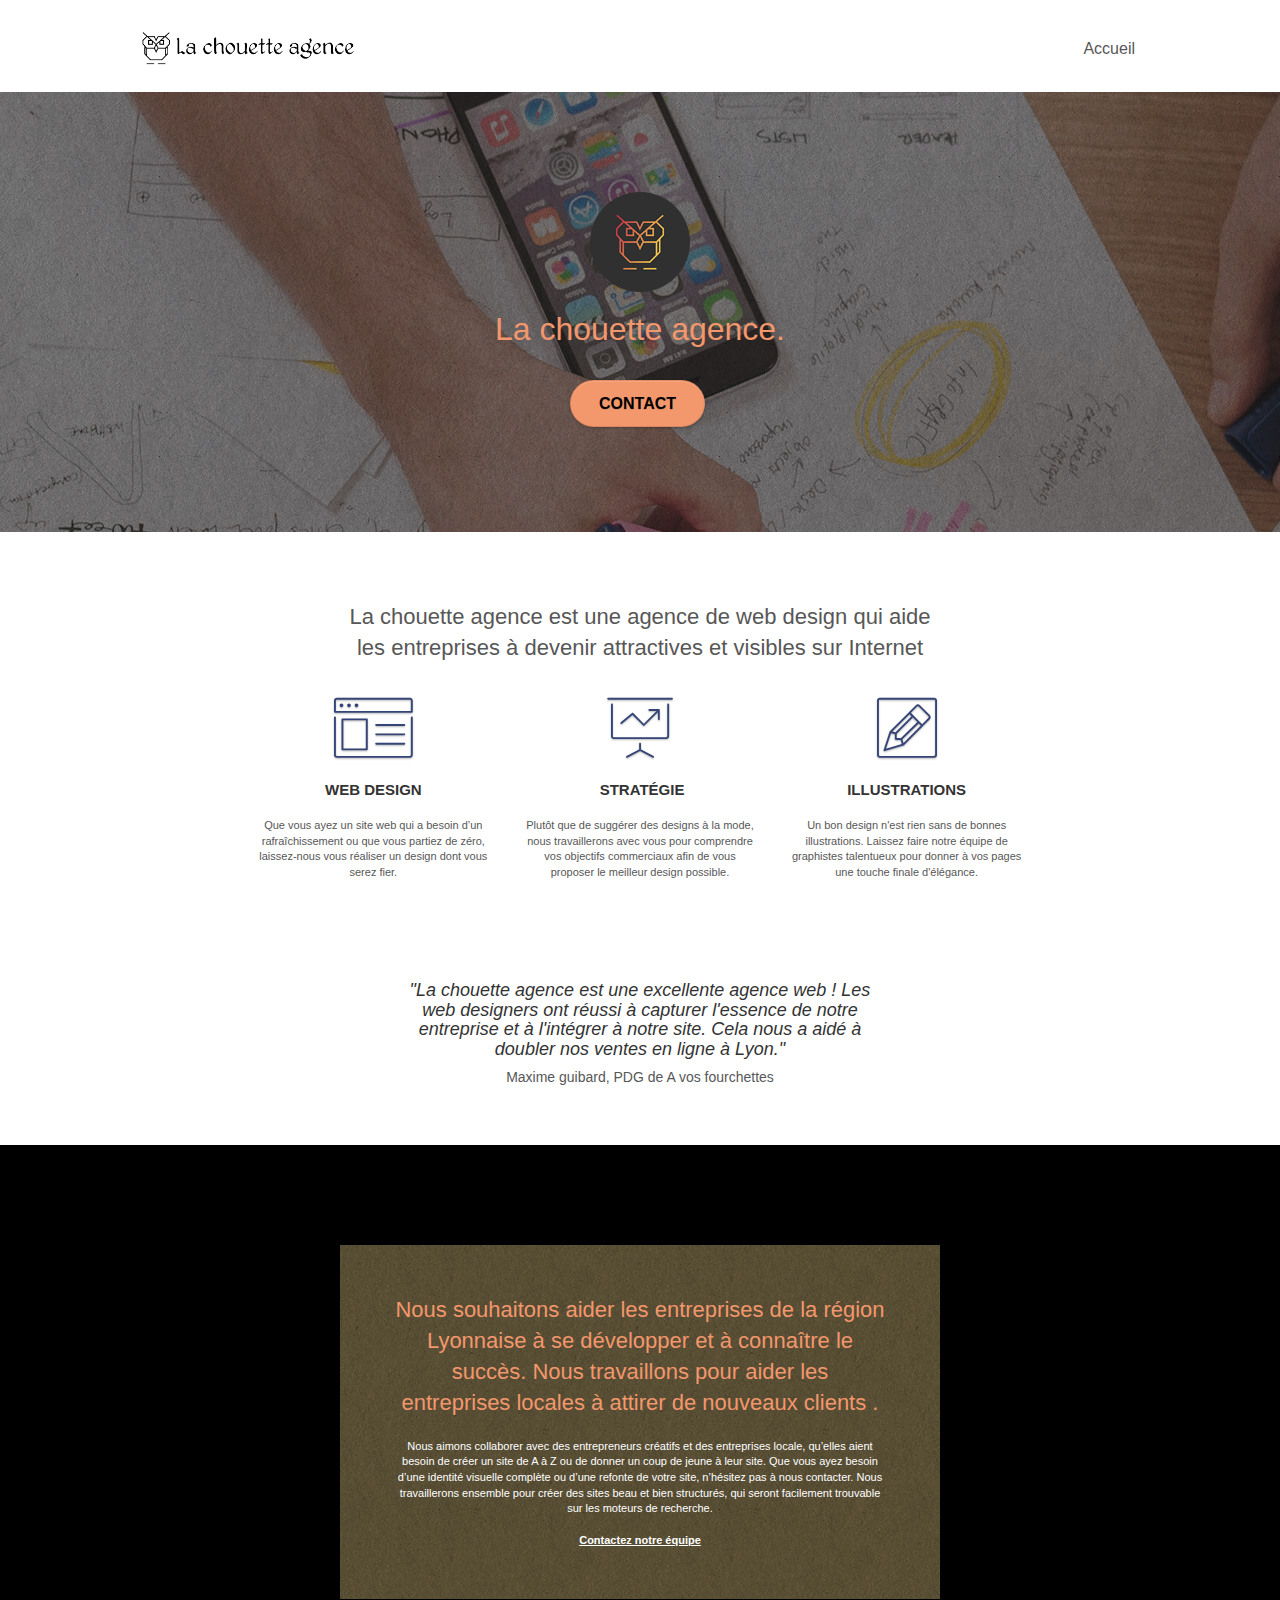
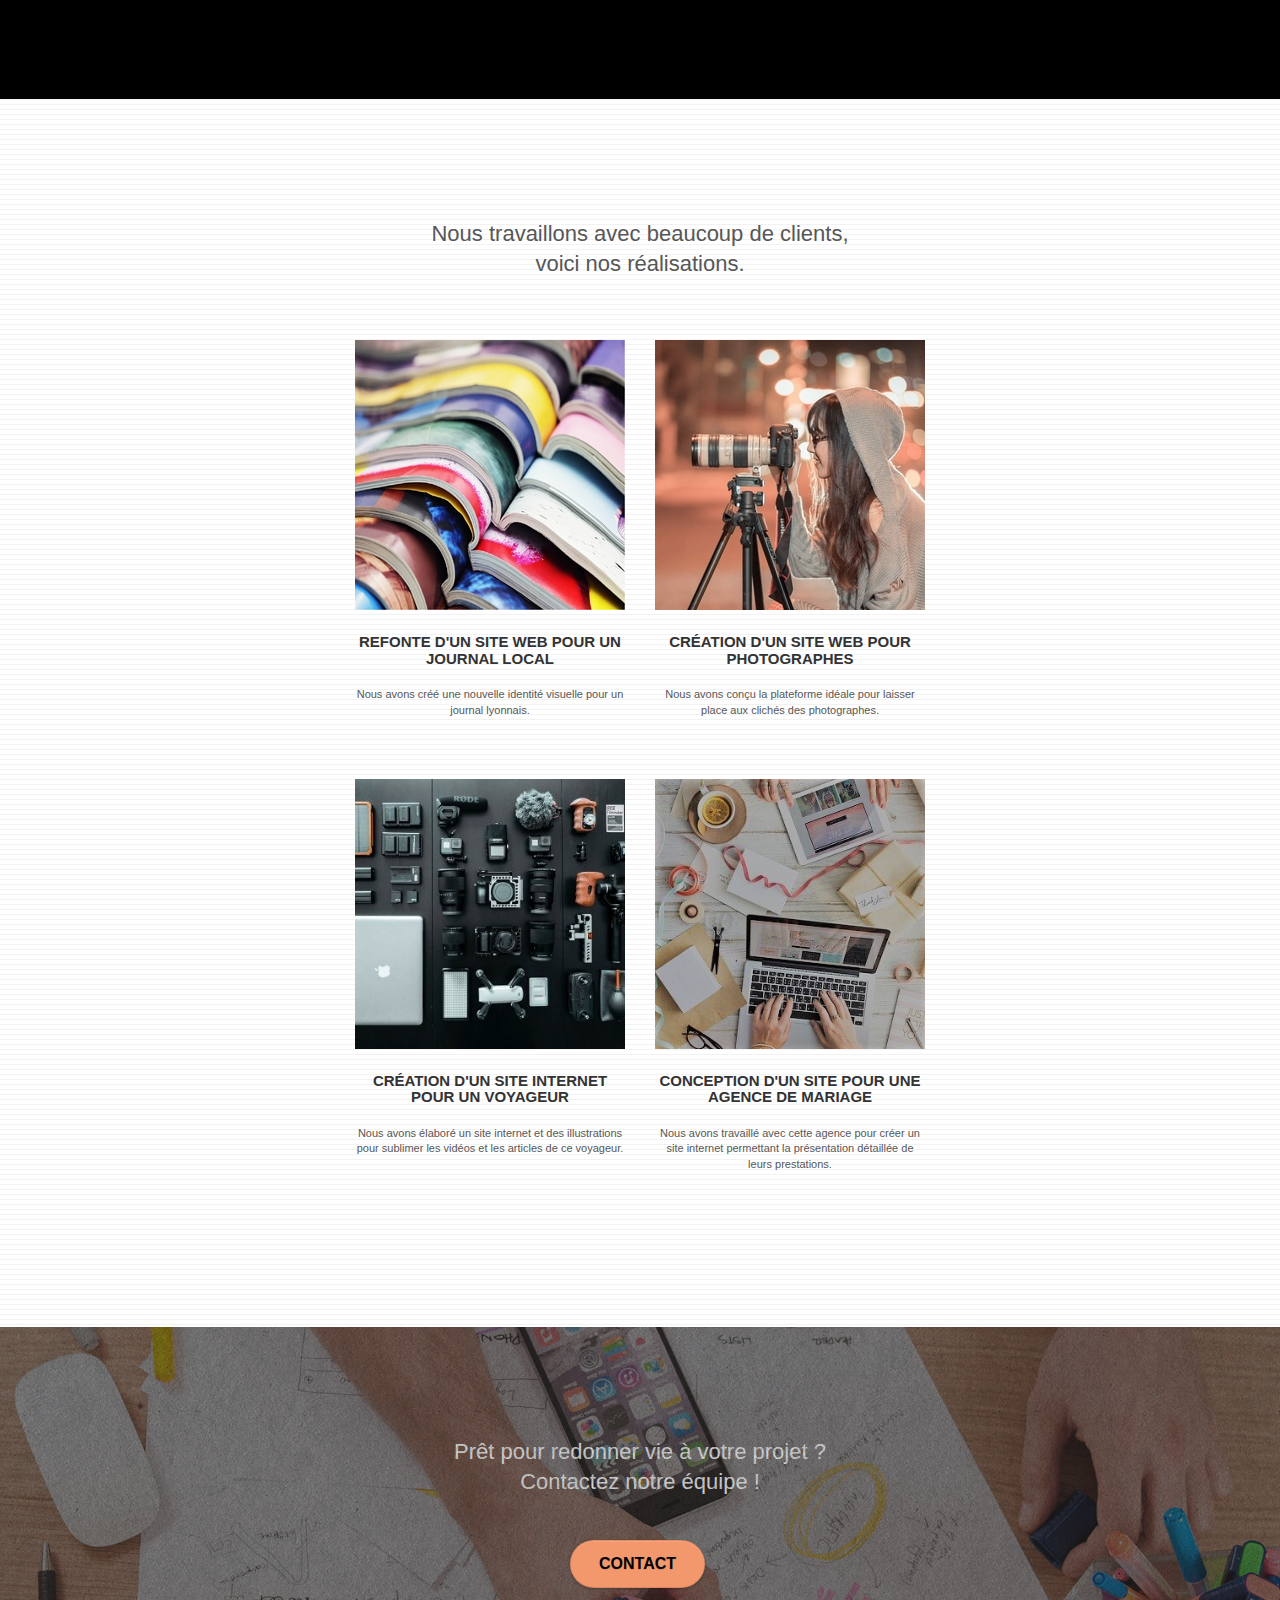
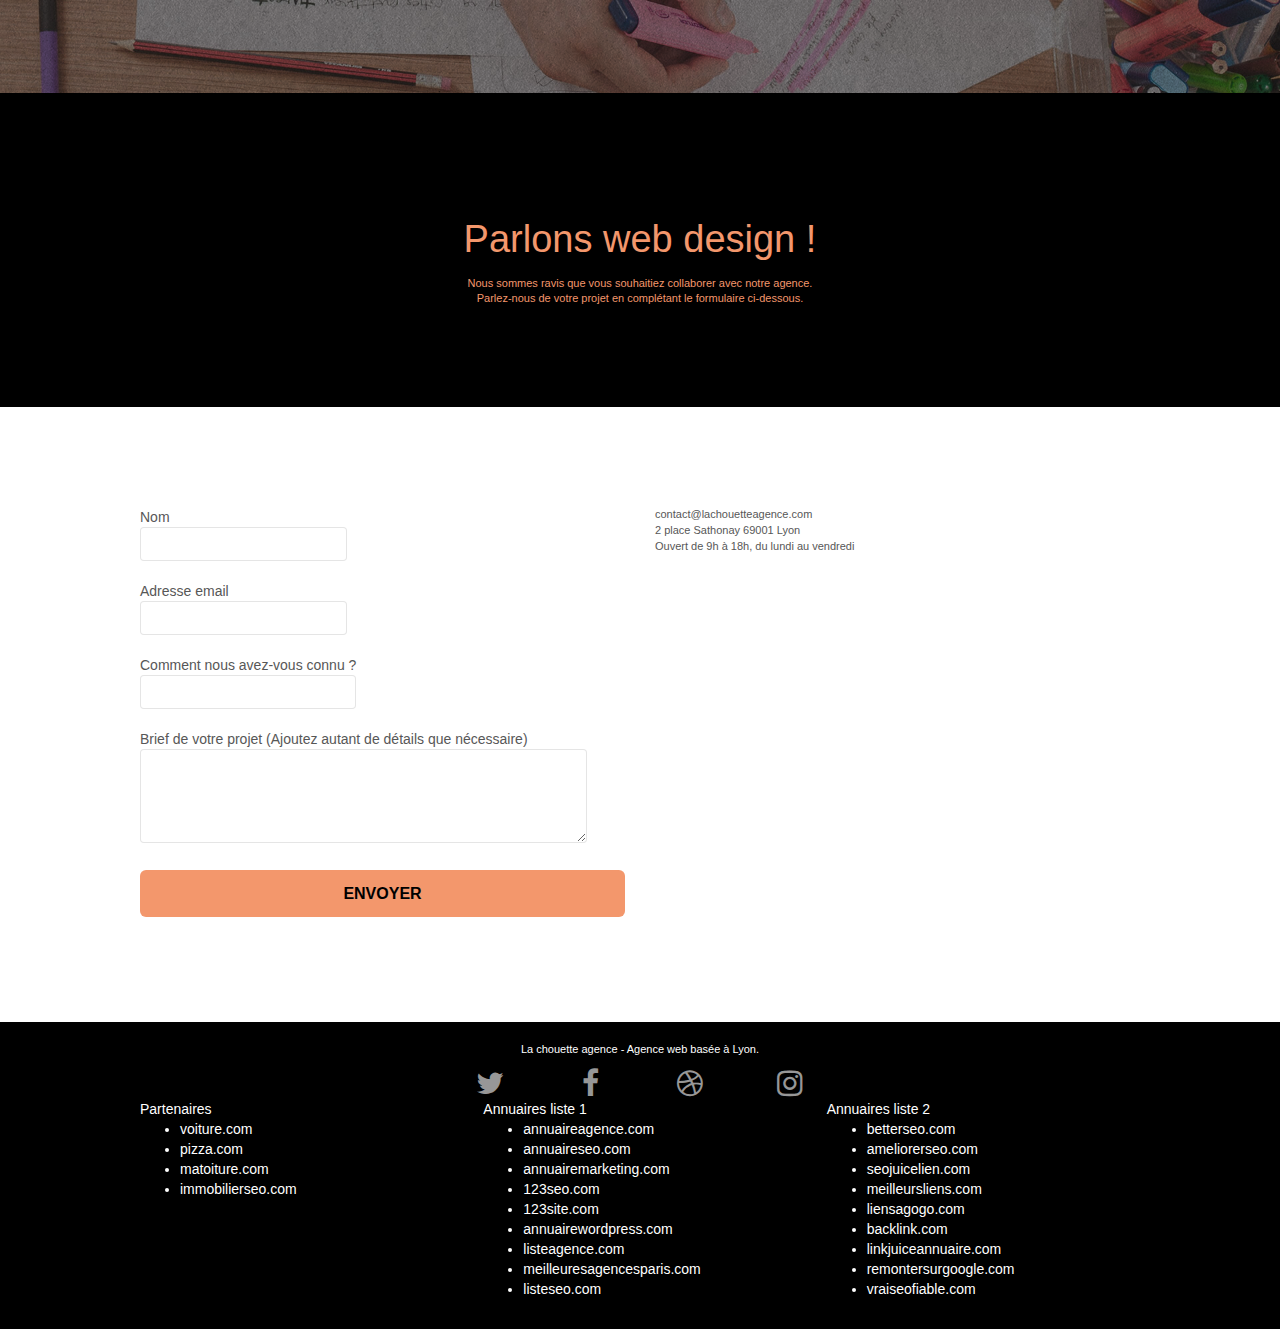
==== commit aa319683: "more color change for accessibility" ====
--- a/new/index.html
+++ b/new/index.html
@@ -197,7 +197,7 @@
       <div class="bloc bgc-dark-slate-blue bg-banniere d-bloc bloc-bg-texture texture-paper" id="bloc-5-cta">
         <div class="container bloc-lg">
           <div class="row">
-            <h2 class="mg-md text-center tc-white">Prêt pour redonner vie à votre projet ?<br />Contactez notre équipe !</h2>
+            <h2 class="mg-md text-center white">Prêt pour redonner vie à votre projet ?<br />Contactez notre équipe !</h2>
             <div class="col-sm-12 text-center">
               <a href="#bloc-7" class="btn btn-atomic-tangerine btn-clean btn-rd btn-lg cta-hero">Contact</a>
             </div>
--- a/new/style.css
+++ b/new/style.css
@@ -1 +1 @@
-@font-face{font-family:et-line;src:url(../fonts/et-line.eot);src:url(../fonts/et-line.eot?#iefix) format('embedded-opentype'),url(../fonts/et-line.woff) format('woff'),url(../fonts/et-line.ttf) format('truetype'),url(../fonts/et-line.svg#et-line) format('svg');font-weight:400;font-style:normal}.et-icon-adjustments,.et-icon-alarmclock,.et-icon-anchor,.et-icon-aperture,.et-icon-attachment,.et-icon-bargraph,.et-icon-basket,.et-icon-beaker,.et-icon-bike,.et-icon-book-open,.et-icon-briefcase,.et-icon-browser,.et-icon-calendar,.et-icon-camera,.et-icon-caution,.et-icon-chat,.et-icon-circle-compass,.et-icon-clipboard,.et-icon-clock,.et-icon-cloud,.et-icon-compass,.et-icon-desktop,.et-icon-dial,.et-icon-document,.et-icon-documents,.et-icon-download,.et-icon-dribbble,.et-icon-edit,.et-icon-envelope,.et-icon-expand,.et-icon-facebook,.et-icon-flag,.et-icon-focus,.et-icon-gears,.et-icon-genius,.et-icon-gift,.et-icon-global,.et-icon-globe,.et-icon-googleplus,.et-icon-grid,.et-icon-happy,.et-icon-hazardous,.et-icon-heart,.et-icon-hotairballoon,.et-icon-hourglass,.et-icon-key,.et-icon-laptop,.et-icon-layers,.et-icon-lifesaver,.et-icon-lightbulb,.et-icon-linegraph,.et-icon-linkedin,.et-icon-lock,.et-icon-magnifying-glass,.et-icon-map,.et-icon-map-pin,.et-icon-megaphone,.et-icon-mic,.et-icon-mobile,.et-icon-newspaper,.et-icon-notebook,.et-icon-paintbrush,.et-icon-paperclip,.et-icon-pencil,.et-icon-phone,.et-icon-picture,.et-icon-pictures,.et-icon-piechart,.et-icon-presentation,.et-icon-pricetags,.et-icon-printer,.et-icon-profile-female,.et-icon-profile-male,.et-icon-puzzle,.et-icon-quote,.et-icon-recycle,.et-icon-refresh,.et-icon-ribbon,.et-icon-rss,.et-icon-sad,.et-icon-scissors,.et-icon-scope,.et-icon-search,.et-icon-shield,.et-icon-speedometer,.et-icon-strategy,.et-icon-streetsign,.et-icon-tablet,.et-icon-target,.et-icon-telescope,.et-icon-toolbox,.et-icon-tools,.et-icon-tools-2,.et-icon-trophy,.et-icon-tumblr,.et-icon-twitter,.et-icon-upload,.et-icon-video,.et-icon-wallet,.et-icon-wine{font-family:et-line;speak:never;font-style:normal;font-weight:400;font-variant:normal;text-transform:none;line-height:1;-webkit-font-smoothing:antialiased;-moz-osx-font-smoothing:grayscale;display:inline-block}.et-icon-mobile:before{content:"\e000"}.et-icon-laptop:before{content:"\e001"}.et-icon-desktop:before{content:"\e002"}.et-icon-tablet:before{content:"\e003"}.et-icon-phone:before{content:"\e004"}.et-icon-document:before{content:"\e005"}.et-icon-documents:before{content:"\e006"}.et-icon-search:before{content:"\e007"}.et-icon-clipboard:before{content:"\e008"}.et-icon-newspaper:before{content:"\e009"}.et-icon-notebook:before{content:"\e00a"}.et-icon-book-open:before{content:"\e00b"}.et-icon-browser:before{content:"\e00c"}.et-icon-calendar:before{content:"\e00d"}.et-icon-presentation:before{content:"\e00e"}.et-icon-picture:before{content:"\e00f"}.et-icon-pictures:before{content:"\e010"}.et-icon-video:before{content:"\e011"}.et-icon-camera:before{content:"\e012"}.et-icon-printer:before{content:"\e013"}.et-icon-toolbox:before{content:"\e014"}.et-icon-briefcase:before{content:"\e015"}.et-icon-wallet:before{content:"\e016"}.et-icon-gift:before{content:"\e017"}.et-icon-bargraph:before{content:"\e018"}.et-icon-grid:before{content:"\e019"}.et-icon-expand:before{content:"\e01a"}.et-icon-focus:before{content:"\e01b"}.et-icon-edit:before{content:"\e01c"}.et-icon-adjustments:before{content:"\e01d"}.et-icon-ribbon:before{content:"\e01e"}.et-icon-hourglass:before{content:"\e01f"}.et-icon-lock:before{content:"\e020"}.et-icon-megaphone:before{content:"\e021"}.et-icon-shield:before{content:"\e022"}.et-icon-trophy:before{content:"\e023"}.et-icon-flag:before{content:"\e024"}.et-icon-map:before{content:"\e025"}.et-icon-puzzle:before{content:"\e026"}.et-icon-basket:before{content:"\e027"}.et-icon-envelope:before{content:"\e028"}.et-icon-streetsign:before{content:"\e029"}.et-icon-telescope:before{content:"\e02a"}.et-icon-gears:before{content:"\e02b"}.et-icon-key:before{content:"\e02c"}.et-icon-paperclip:before{content:"\e02d"}.et-icon-attachment:before{content:"\e02e"}.et-icon-pricetags:before{content:"\e02f"}.et-icon-lightbulb:before{content:"\e030"}.et-icon-layers:before{content:"\e031"}.et-icon-pencil:before{content:"\e032"}.et-icon-tools:before{content:"\e033"}.et-icon-tools-2:before{content:"\e034"}.et-icon-scissors:before{content:"\e035"}.et-icon-paintbrush:before{content:"\e036"}.et-icon-magnifying-glass:before{content:"\e037"}.et-icon-circle-compass:before{content:"\e038"}.et-icon-linegraph:before{content:"\e039"}.et-icon-mic:before{content:"\e03a"}.et-icon-strategy:before{content:"\e03b"}.et-icon-beaker:before{content:"\e03c"}.et-icon-caution:before{content:"\e03d"}.et-icon-recycle:before{content:"\e03e"}.et-icon-anchor:before{content:"\e03f"}.et-icon-profile-male:before{content:"\e040"}.et-icon-profile-female:before{content:"\e041"}.et-icon-bike:before{content:"\e042"}.et-icon-wine:before{content:"\e043"}.et-icon-hotairballoon:before{content:"\e044"}.et-icon-globe:before{content:"\e045"}.et-icon-genius:before{content:"\e046"}.et-icon-map-pin:before{content:"\e047"}.et-icon-dial:before{content:"\e048"}.et-icon-chat:before{content:"\e049"}.et-icon-heart:before{content:"\e04a"}.et-icon-cloud:before{content:"\e04b"}.et-icon-upload:before{content:"\e04c"}.et-icon-download:before{content:"\e04d"}.et-icon-target:before{content:"\e04e"}.et-icon-hazardous:before{content:"\e04f"}.et-icon-piechart:before{content:"\e050"}.et-icon-speedometer:before{content:"\e051"}.et-icon-global:before{content:"\e052"}.et-icon-compass:before{content:"\e053"}.et-icon-lifesaver:before{content:"\e054"}.et-icon-clock:before{content:"\e055"}.et-icon-aperture:before{content:"\e056"}.et-icon-quote:before{content:"\e057"}.et-icon-scope:before{content:"\e058"}.et-icon-alarmclock:before{content:"\e059"}.et-icon-refresh:before{content:"\e05a"}.et-icon-happy:before{content:"\e05b"}.et-icon-sad:before{content:"\e05c"}.et-icon-facebook:before{content:"\e05d"}.et-icon-twitter:before{content:"\e05e"}.et-icon-googleplus:before{content:"\e05f"}.et-icon-rss:before{content:"\e060"}.et-icon-tumblr:before{content:"\e061"}.et-icon-linkedin:before{content:"\e062"}.et-icon-dribbble:before{content:"\e063"}@font-face{font-family:'FontAwesome';src:url('../fonts/fontawesome-webfont.eot?v=4.7.0');src:url('../fonts/fontawesome-webfont.eot?#iefix&v=4.7.0') format('embedded-opentype'),url('../fonts/fontawesome-webfont.woff2?v=4.7.0') format('woff2'),url('../fonts/fontawesome-webfont.woff?v=4.7.0') format('woff'),url('../fonts/fontawesome-webfont.ttf?v=4.7.0') format('truetype'),url('../fonts/fontawesome-webfont.svg?v=4.7.0#fontawesomeregular') format('svg');font-weight:normal;font-style:normal}.fa{display:inline-block;font:normal normal normal 14px/1 FontAwesome;font-size:inherit;text-rendering:auto;-webkit-font-smoothing:antialiased;-moz-osx-font-smoothing:grayscale}.fa-lg{font-size:1.33333333em;line-height:.75em;vertical-align:-15%}.fa-2x{font-size:2em}.fa-3x{font-size:3em}.fa-4x{font-size:4em}.fa-5x{font-size:5em}.fa-fw{width:1.28571429em;text-align:center}.fa-ul{padding-left:0;margin-left:2.14285714em;list-style-type:none}.fa-ul>li{position:relative}.fa-li{position:absolute;left:-2.14285714em;width:2.14285714em;top:.14285714em;text-align:center}.fa-li.fa-lg{left:-1.85714286em}.fa-border{padding:.2em .25em .15em;border:solid .08em #eee;border-radius:.1em}.fa-pull-left{float:left}.fa-pull-right{float:right}.fa.fa-pull-left{margin-right:.3em}.fa.fa-pull-right{margin-left:.3em}.pull-right{float:right}.pull-left{float:left}.fa.pull-left{margin-right:.3em}.fa.pull-right{margin-left:.3em}.fa-spin{-webkit-animation:fa-spin 2s infinite linear;animation:fa-spin 2s infinite linear}.fa-pulse{-webkit-animation:fa-spin 1s infinite steps(8);animation:fa-spin 1s infinite steps(8)}@-webkit-keyframes fa-spin{0%{-webkit-transform:rotate(0deg);transform:rotate(0deg)}100%{-webkit-transform:rotate(359deg);transform:rotate(359deg)}}@keyframes fa-spin{0%{-webkit-transform:rotate(0deg);transform:rotate(0deg)}100%{-webkit-transform:rotate(359deg);transform:rotate(359deg)}}.fa-rotate-90{-ms-filter:"progid:DXImageTransform.Microsoft.BasicImage(rotation=1)";-webkit-transform:rotate(90deg);-ms-transform:rotate(90deg);transform:rotate(90deg)}.fa-rotate-180{-ms-filter:"progid:DXImageTransform.Microsoft.BasicImage(rotation=2)";-webkit-transform:rotate(180deg);-ms-transform:rotate(180deg);transform:rotate(180deg)}.fa-rotate-270{-ms-filter:"progid:DXImageTransform.Microsoft.BasicImage(rotation=3)";-webkit-transform:rotate(270deg);-ms-transform:rotate(270deg);transform:rotate(270deg)}.fa-flip-horizontal{-ms-filter:"progid:DXImageTransform.Microsoft.BasicImage(rotation=0, mirror=1)";-webkit-transform:scale(-1,1);-ms-transform:scale(-1,1);transform:scale(-1,1)}.fa-flip-vertical{-ms-filter:"progid:DXImageTransform.Microsoft.BasicImage(rotation=2, mirror=1)";-webkit-transform:scale(1,-1);-ms-transform:scale(1,-1);transform:scale(1,-1)}:root .fa-rotate-90,:root .fa-rotate-180,:root .fa-rotate-270,:root .fa-flip-horizontal,:root .fa-flip-vertical{filter:none}.fa-stack{position:relative;display:inline-block;width:2em;height:2em;line-height:2em;vertical-align:middle}.fa-stack-1x,.fa-stack-2x{position:absolute;left:0;width:100%;text-align:center}.fa-stack-1x{line-height:inherit}.fa-stack-2x{font-size:2em}.fa-inverse{color:#fff}.fa-glass:before{content:"\f000"}.fa-music:before{content:"\f001"}.fa-search:before{content:"\f002"}.fa-envelope-o:before{content:"\f003"}.fa-heart:before{content:"\f004"}.fa-star:before{content:"\f005"}.fa-star-o:before{content:"\f006"}.fa-user:before{content:"\f007"}.fa-film:before{content:"\f008"}.fa-th-large:before{content:"\f009"}.fa-th:before{content:"\f00a"}.fa-th-list:before{content:"\f00b"}.fa-check:before{content:"\f00c"}.fa-remove:before,.fa-close:before,.fa-times:before{content:"\f00d"}.fa-search-plus:before{content:"\f00e"}.fa-search-minus:before{content:"\f010"}.fa-power-off:before{content:"\f011"}.fa-signal:before{content:"\f012"}.fa-gear:before,.fa-cog:before{content:"\f013"}.fa-trash-o:before{content:"\f014"}.fa-home:before{content:"\f015"}.fa-file-o:before{content:"\f016"}.fa-clock-o:before{content:"\f017"}.fa-road:before{content:"\f018"}.fa-download:before{content:"\f019"}.fa-arrow-circle-o-down:before{content:"\f01a"}.fa-arrow-circle-o-up:before{content:"\f01b"}.fa-inbox:before{content:"\f01c"}.fa-play-circle-o:before{content:"\f01d"}.fa-rotate-right:before,.fa-repeat:before{content:"\f01e"}.fa-refresh:before{content:"\f021"}.fa-list-alt:before{content:"\f022"}.fa-lock:before{content:"\f023"}.fa-flag:before{content:"\f024"}.fa-headphones:before{content:"\f025"}.fa-volume-off:before{content:"\f026"}.fa-volume-down:before{content:"\f027"}.fa-volume-up:before{content:"\f028"}.fa-qrcode:before{content:"\f029"}.fa-barcode:before{content:"\f02a"}.fa-tag:before{content:"\f02b"}.fa-tags:before{content:"\f02c"}.fa-book:before{content:"\f02d"}.fa-bookmark:before{content:"\f02e"}.fa-print:before{content:"\f02f"}.fa-camera:before{content:"\f030"}.fa-font:before{content:"\f031"}.fa-bold:before{content:"\f032"}.fa-italic:before{content:"\f033"}.fa-text-height:before{content:"\f034"}.fa-text-width:before{content:"\f035"}.fa-align-left:before{content:"\f036"}.fa-align-center:before{content:"\f037"}.fa-align-right:before{content:"\f038"}.fa-align-justify:before{content:"\f039"}.fa-list:before{content:"\f03a"}.fa-dedent:before,.fa-outdent:before{content:"\f03b"}.fa-indent:before{content:"\f03c"}.fa-video-camera:before{content:"\f03d"}.fa-photo:before,.fa-image:before,.fa-picture-o:before{content:"\f03e"}.fa-pencil:before{content:"\f040"}.fa-map-marker:before{content:"\f041"}.fa-adjust:before{content:"\f042"}.fa-tint:before{content:"\f043"}.fa-edit:before,.fa-pencil-square-o:before{content:"\f044"}.fa-share-square-o:before{content:"\f045"}.fa-check-square-o:before{content:"\f046"}.fa-arrows:before{content:"\f047"}.fa-step-backward:before{content:"\f048"}.fa-fast-backward:before{content:"\f049"}.fa-backward:before{content:"\f04a"}.fa-play:before{content:"\f04b"}.fa-pause:before{content:"\f04c"}.fa-stop:before{content:"\f04d"}.fa-forward:before{content:"\f04e"}.fa-fast-forward:before{content:"\f050"}.fa-step-forward:before{content:"\f051"}.fa-eject:before{content:"\f052"}.fa-chevron-left:before{content:"\f053"}.fa-chevron-right:before{content:"\f054"}.fa-plus-circle:before{content:"\f055"}.fa-minus-circle:before{content:"\f056"}.fa-times-circle:before{content:"\f057"}.fa-check-circle:before{content:"\f058"}.fa-question-circle:before{content:"\f059"}.fa-info-circle:before{content:"\f05a"}.fa-crosshairs:before{content:"\f05b"}.fa-times-circle-o:before{content:"\f05c"}.fa-check-circle-o:before{content:"\f05d"}.fa-ban:before{content:"\f05e"}.fa-arrow-left:before{content:"\f060"}.fa-arrow-right:before{content:"\f061"}.fa-arrow-up:before{content:"\f062"}.fa-arrow-down:before{content:"\f063"}.fa-mail-forward:before,.fa-share:before{content:"\f064"}.fa-expand:before{content:"\f065"}.fa-compress:before{content:"\f066"}.fa-plus:before{content:"\f067"}.fa-minus:before{content:"\f068"}.fa-asterisk:before{content:"\f069"}.fa-exclamation-circle:before{content:"\f06a"}.fa-gift:before{content:"\f06b"}.fa-leaf:before{content:"\f06c"}.fa-fire:before{content:"\f06d"}.fa-eye:before{content:"\f06e"}.fa-eye-slash:before{content:"\f070"}.fa-warning:before,.fa-exclamation-triangle:before{content:"\f071"}.fa-plane:before{content:"\f072"}.fa-calendar:before{content:"\f073"}.fa-random:before{content:"\f074"}.fa-comment:before{content:"\f075"}.fa-magnet:before{content:"\f076"}.fa-chevron-up:before{content:"\f077"}.fa-chevron-down:before{content:"\f078"}.fa-retweet:before{content:"\f079"}.fa-shopping-cart:before{content:"\f07a"}.fa-folder:before{content:"\f07b"}.fa-folder-open:before{content:"\f07c"}.fa-arrows-v:before{content:"\f07d"}.fa-arrows-h:before{content:"\f07e"}.fa-bar-chart-o:before,.fa-bar-chart:before{content:"\f080"}.fa-twitter-square:before{content:"\f081"}.fa-facebook-square:before{content:"\f082"}.fa-camera-retro:before{content:"\f083"}.fa-key:before{content:"\f084"}.fa-gears:before,.fa-cogs:before{content:"\f085"}.fa-comments:before{content:"\f086"}.fa-thumbs-o-up:before{content:"\f087"}.fa-thumbs-o-down:before{content:"\f088"}.fa-star-half:before{content:"\f089"}.fa-heart-o:before{content:"\f08a"}.fa-sign-out:before{content:"\f08b"}.fa-linkedin-square:before{content:"\f08c"}.fa-thumb-tack:before{content:"\f08d"}.fa-external-link:before{content:"\f08e"}.fa-sign-in:before{content:"\f090"}.fa-trophy:before{content:"\f091"}.fa-github-square:before{content:"\f092"}.fa-upload:before{content:"\f093"}.fa-lemon-o:before{content:"\f094"}.fa-phone:before{content:"\f095"}.fa-square-o:before{content:"\f096"}.fa-bookmark-o:before{content:"\f097"}.fa-phone-square:before{content:"\f098"}.fa-twitter:before{content:"\f099"}.fa-facebook-f:before,.fa-facebook:before{content:"\f09a"}.fa-github:before{content:"\f09b"}.fa-unlock:before{content:"\f09c"}.fa-credit-card:before{content:"\f09d"}.fa-feed:before,.fa-rss:before{content:"\f09e"}.fa-hdd-o:before{content:"\f0a0"}.fa-bullhorn:before{content:"\f0a1"}.fa-bell:before{content:"\f0f3"}.fa-certificate:before{content:"\f0a3"}.fa-hand-o-right:before{content:"\f0a4"}.fa-hand-o-left:before{content:"\f0a5"}.fa-hand-o-up:before{content:"\f0a6"}.fa-hand-o-down:before{content:"\f0a7"}.fa-arrow-circle-left:before{content:"\f0a8"}.fa-arrow-circle-right:before{content:"\f0a9"}.fa-arrow-circle-up:before{content:"\f0aa"}.fa-arrow-circle-down:before{content:"\f0ab"}.fa-globe:before{content:"\f0ac"}.fa-wrench:before{content:"\f0ad"}.fa-tasks:before{content:"\f0ae"}.fa-filter:before{content:"\f0b0"}.fa-briefcase:before{content:"\f0b1"}.fa-arrows-alt:before{content:"\f0b2"}.fa-group:before,.fa-users:before{content:"\f0c0"}.fa-chain:before,.fa-link:before{content:"\f0c1"}.fa-cloud:before{content:"\f0c2"}.fa-flask:before{content:"\f0c3"}.fa-cut:before,.fa-scissors:before{content:"\f0c4"}.fa-copy:before,.fa-files-o:before{content:"\f0c5"}.fa-paperclip:before{content:"\f0c6"}.fa-save:before,.fa-floppy-o:before{content:"\f0c7"}.fa-square:before{content:"\f0c8"}.fa-navicon:before,.fa-reorder:before,.fa-bars:before{content:"\f0c9"}.fa-list-ul:before{content:"\f0ca"}.fa-list-ol:before{content:"\f0cb"}.fa-strikethrough:before{content:"\f0cc"}.fa-underline:before{content:"\f0cd"}.fa-table:before{content:"\f0ce"}.fa-magic:before{content:"\f0d0"}.fa-truck:before{content:"\f0d1"}.fa-pinterest:before{content:"\f0d2"}.fa-pinterest-square:before{content:"\f0d3"}.fa-google-plus-square:before{content:"\f0d4"}.fa-google-plus:before{content:"\f0d5"}.fa-money:before{content:"\f0d6"}.fa-caret-down:before{content:"\f0d7"}.fa-caret-up:before{content:"\f0d8"}.fa-caret-left:before{content:"\f0d9"}.fa-caret-right:before{content:"\f0da"}.fa-columns:before{content:"\f0db"}.fa-unsorted:before,.fa-sort:before{content:"\f0dc"}.fa-sort-down:before,.fa-sort-desc:before{content:"\f0dd"}.fa-sort-up:before,.fa-sort-asc:before{content:"\f0de"}.fa-envelope:before{content:"\f0e0"}.fa-linkedin:before{content:"\f0e1"}.fa-rotate-left:before,.fa-undo:before{content:"\f0e2"}.fa-legal:before,.fa-gavel:before{content:"\f0e3"}.fa-dashboard:before,.fa-tachometer:before{content:"\f0e4"}.fa-comment-o:before{content:"\f0e5"}.fa-comments-o:before{content:"\f0e6"}.fa-flash:before,.fa-bolt:before{content:"\f0e7"}.fa-sitemap:before{content:"\f0e8"}.fa-umbrella:before{content:"\f0e9"}.fa-paste:before,.fa-clipboard:before{content:"\f0ea"}.fa-lightbulb-o:before{content:"\f0eb"}.fa-exchange:before{content:"\f0ec"}.fa-cloud-download:before{content:"\f0ed"}.fa-cloud-upload:before{content:"\f0ee"}.fa-user-md:before{content:"\f0f0"}.fa-stethoscope:before{content:"\f0f1"}.fa-suitcase:before{content:"\f0f2"}.fa-bell-o:before{content:"\f0a2"}.fa-coffee:before{content:"\f0f4"}.fa-cutlery:before{content:"\f0f5"}.fa-file-text-o:before{content:"\f0f6"}.fa-building-o:before{content:"\f0f7"}.fa-hospital-o:before{content:"\f0f8"}.fa-ambulance:before{content:"\f0f9"}.fa-medkit:before{content:"\f0fa"}.fa-fighter-jet:before{content:"\f0fb"}.fa-beer:before{content:"\f0fc"}.fa-h-square:before{content:"\f0fd"}.fa-plus-square:before{content:"\f0fe"}.fa-angle-double-left:before{content:"\f100"}.fa-angle-double-right:before{content:"\f101"}.fa-angle-double-up:before{content:"\f102"}.fa-angle-double-down:before{content:"\f103"}.fa-angle-left:before{content:"\f104"}.fa-angle-right:before{content:"\f105"}.fa-angle-up:before{content:"\f106"}.fa-angle-down:before{content:"\f107"}.fa-desktop:before{content:"\f108"}.fa-laptop:before{content:"\f109"}.fa-tablet:before{content:"\f10a"}.fa-mobile-phone:before,.fa-mobile:before{content:"\f10b"}.fa-circle-o:before{content:"\f10c"}.fa-quote-left:before{content:"\f10d"}.fa-quote-right:before{content:"\f10e"}.fa-spinner:before{content:"\f110"}.fa-circle:before{content:"\f111"}.fa-mail-reply:before,.fa-reply:before{content:"\f112"}.fa-github-alt:before{content:"\f113"}.fa-folder-o:before{content:"\f114"}.fa-folder-open-o:before{content:"\f115"}.fa-smile-o:before{content:"\f118"}.fa-frown-o:before{content:"\f119"}.fa-meh-o:before{content:"\f11a"}.fa-gamepad:before{content:"\f11b"}.fa-keyboard-o:before{content:"\f11c"}.fa-flag-o:before{content:"\f11d"}.fa-flag-checkered:before{content:"\f11e"}.fa-terminal:before{content:"\f120"}.fa-code:before{content:"\f121"}.fa-mail-reply-all:before,.fa-reply-all:before{content:"\f122"}.fa-star-half-empty:before,.fa-star-half-full:before,.fa-star-half-o:before{content:"\f123"}.fa-location-arrow:before{content:"\f124"}.fa-crop:before{content:"\f125"}.fa-code-fork:before{content:"\f126"}.fa-unlink:before,.fa-chain-broken:before{content:"\f127"}.fa-question:before{content:"\f128"}.fa-info:before{content:"\f129"}.fa-exclamation:before{content:"\f12a"}.fa-superscript:before{content:"\f12b"}.fa-subscript:before{content:"\f12c"}.fa-eraser:before{content:"\f12d"}.fa-puzzle-piece:before{content:"\f12e"}.fa-microphone:before{content:"\f130"}.fa-microphone-slash:before{content:"\f131"}.fa-shield:before{content:"\f132"}.fa-calendar-o:before{content:"\f133"}.fa-fire-extinguisher:before{content:"\f134"}.fa-rocket:before{content:"\f135"}.fa-maxcdn:before{content:"\f136"}.fa-chevron-circle-left:before{content:"\f137"}.fa-chevron-circle-right:before{content:"\f138"}.fa-chevron-circle-up:before{content:"\f139"}.fa-chevron-circle-down:before{content:"\f13a"}.fa-html5:before{content:"\f13b"}.fa-css3:before{content:"\f13c"}.fa-anchor:before{content:"\f13d"}.fa-unlock-alt:before{content:"\f13e"}.fa-bullseye:before{content:"\f140"}.fa-ellipsis-h:before{content:"\f141"}.fa-ellipsis-v:before{content:"\f142"}.fa-rss-square:before{content:"\f143"}.fa-play-circle:before{content:"\f144"}.fa-ticket:before{content:"\f145"}.fa-minus-square:before{content:"\f146"}.fa-minus-square-o:before{content:"\f147"}.fa-level-up:before{content:"\f148"}.fa-level-down:before{content:"\f149"}.fa-check-square:before{content:"\f14a"}.fa-pencil-square:before{content:"\f14b"}.fa-external-link-square:before{content:"\f14c"}.fa-share-square:before{content:"\f14d"}.fa-compass:before{content:"\f14e"}.fa-toggle-down:before,.fa-caret-square-o-down:before{content:"\f150"}.fa-toggle-up:before,.fa-caret-square-o-up:before{content:"\f151"}.fa-toggle-right:before,.fa-caret-square-o-right:before{content:"\f152"}.fa-euro:before,.fa-eur:before{content:"\f153"}.fa-gbp:before{content:"\f154"}.fa-dollar:before,.fa-usd:before{content:"\f155"}.fa-rupee:before,.fa-inr:before{content:"\f156"}.fa-cny:before,.fa-rmb:before,.fa-yen:before,.fa-jpy:before{content:"\f157"}.fa-ruble:before,.fa-rouble:before,.fa-rub:before{content:"\f158"}.fa-won:before,.fa-krw:before{content:"\f159"}.fa-bitcoin:before,.fa-btc:before{content:"\f15a"}.fa-file:before{content:"\f15b"}.fa-file-text:before{content:"\f15c"}.fa-sort-alpha-asc:before{content:"\f15d"}.fa-sort-alpha-desc:before{content:"\f15e"}.fa-sort-amount-asc:before{content:"\f160"}.fa-sort-amount-desc:before{content:"\f161"}.fa-sort-numeric-asc:before{content:"\f162"}.fa-sort-numeric-desc:before{content:"\f163"}.fa-thumbs-up:before{content:"\f164"}.fa-thumbs-down:before{content:"\f165"}.fa-youtube-square:before{content:"\f166"}.fa-youtube:before{content:"\f167"}.fa-xing:before{content:"\f168"}.fa-xing-square:before{content:"\f169"}.fa-youtube-play:before{content:"\f16a"}.fa-dropbox:before{content:"\f16b"}.fa-stack-overflow:before{content:"\f16c"}.fa-instagram:before{content:"\f16d"}.fa-flickr:before{content:"\f16e"}.fa-adn:before{content:"\f170"}.fa-bitbucket:before{content:"\f171"}.fa-bitbucket-square:before{content:"\f172"}.fa-tumblr:before{content:"\f173"}.fa-tumblr-square:before{content:"\f174"}.fa-long-arrow-down:before{content:"\f175"}.fa-long-arrow-up:before{content:"\f176"}.fa-long-arrow-left:before{content:"\f177"}.fa-long-arrow-right:before{content:"\f178"}.fa-apple:before{content:"\f179"}.fa-windows:before{content:"\f17a"}.fa-android:before{content:"\f17b"}.fa-linux:before{content:"\f17c"}.fa-dribbble:before{content:"\f17d"}.fa-skype:before{content:"\f17e"}.fa-foursquare:before{content:"\f180"}.fa-trello:before{content:"\f181"}.fa-female:before{content:"\f182"}.fa-male:before{content:"\f183"}.fa-gittip:before,.fa-gratipay:before{content:"\f184"}.fa-sun-o:before{content:"\f185"}.fa-moon-o:before{content:"\f186"}.fa-archive:before{content:"\f187"}.fa-bug:before{content:"\f188"}.fa-vk:before{content:"\f189"}.fa-weibo:before{content:"\f18a"}.fa-renren:before{content:"\f18b"}.fa-pagelines:before{content:"\f18c"}.fa-stack-exchange:before{content:"\f18d"}.fa-arrow-circle-o-right:before{content:"\f18e"}.fa-arrow-circle-o-left:before{content:"\f190"}.fa-toggle-left:before,.fa-caret-square-o-left:before{content:"\f191"}.fa-dot-circle-o:before{content:"\f192"}.fa-wheelchair:before{content:"\f193"}.fa-vimeo-square:before{content:"\f194"}.fa-turkish-lira:before,.fa-try:before{content:"\f195"}.fa-plus-square-o:before{content:"\f196"}.fa-space-shuttle:before{content:"\f197"}.fa-slack:before{content:"\f198"}.fa-envelope-square:before{content:"\f199"}.fa-wordpress:before{content:"\f19a"}.fa-openid:before{content:"\f19b"}.fa-institution:before,.fa-bank:before,.fa-university:before{content:"\f19c"}.fa-mortar-board:before,.fa-graduation-cap:before{content:"\f19d"}.fa-yahoo:before{content:"\f19e"}.fa-google:before{content:"\f1a0"}.fa-reddit:before{content:"\f1a1"}.fa-reddit-square:before{content:"\f1a2"}.fa-stumbleupon-circle:before{content:"\f1a3"}.fa-stumbleupon:before{content:"\f1a4"}.fa-delicious:before{content:"\f1a5"}.fa-digg:before{content:"\f1a6"}.fa-pied-piper-pp:before{content:"\f1a7"}.fa-pied-piper-alt:before{content:"\f1a8"}.fa-drupal:before{content:"\f1a9"}.fa-joomla:before{content:"\f1aa"}.fa-language:before{content:"\f1ab"}.fa-fax:before{content:"\f1ac"}.fa-building:before{content:"\f1ad"}.fa-child:before{content:"\f1ae"}.fa-paw:before{content:"\f1b0"}.fa-spoon:before{content:"\f1b1"}.fa-cube:before{content:"\f1b2"}.fa-cubes:before{content:"\f1b3"}.fa-behance:before{content:"\f1b4"}.fa-behance-square:before{content:"\f1b5"}.fa-steam:before{content:"\f1b6"}.fa-steam-square:before{content:"\f1b7"}.fa-recycle:before{content:"\f1b8"}.fa-automobile:before,.fa-car:before{content:"\f1b9"}.fa-cab:before,.fa-taxi:before{content:"\f1ba"}.fa-tree:before{content:"\f1bb"}.fa-spotify:before{content:"\f1bc"}.fa-deviantart:before{content:"\f1bd"}.fa-soundcloud:before{content:"\f1be"}.fa-database:before{content:"\f1c0"}.fa-file-pdf-o:before{content:"\f1c1"}.fa-file-word-o:before{content:"\f1c2"}.fa-file-excel-o:before{content:"\f1c3"}.fa-file-powerpoint-o:before{content:"\f1c4"}.fa-file-photo-o:before,.fa-file-picture-o:before,.fa-file-image-o:before{content:"\f1c5"}.fa-file-zip-o:before,.fa-file-archive-o:before{content:"\f1c6"}.fa-file-sound-o:before,.fa-file-audio-o:before{content:"\f1c7"}.fa-file-movie-o:before,.fa-file-video-o:before{content:"\f1c8"}.fa-file-code-o:before{content:"\f1c9"}.fa-vine:before{content:"\f1ca"}.fa-codepen:before{content:"\f1cb"}.fa-jsfiddle:before{content:"\f1cc"}.fa-life-bouy:before,.fa-life-buoy:before,.fa-life-saver:before,.fa-support:before,.fa-life-ring:before{content:"\f1cd"}.fa-circle-o-notch:before{content:"\f1ce"}.fa-ra:before,.fa-resistance:before,.fa-rebel:before{content:"\f1d0"}.fa-ge:before,.fa-empire:before{content:"\f1d1"}.fa-git-square:before{content:"\f1d2"}.fa-git:before{content:"\f1d3"}.fa-y-combinator-square:before,.fa-yc-square:before,.fa-hacker-news:before{content:"\f1d4"}.fa-tencent-weibo:before{content:"\f1d5"}.fa-qq:before{content:"\f1d6"}.fa-wechat:before,.fa-weixin:before{content:"\f1d7"}.fa-send:before,.fa-paper-plane:before{content:"\f1d8"}.fa-send-o:before,.fa-paper-plane-o:before{content:"\f1d9"}.fa-history:before{content:"\f1da"}.fa-circle-thin:before{content:"\f1db"}.fa-header:before{content:"\f1dc"}.fa-paragraph:before{content:"\f1dd"}.fa-sliders:before{content:"\f1de"}.fa-share-alt:before{content:"\f1e0"}.fa-share-alt-square:before{content:"\f1e1"}.fa-bomb:before{content:"\f1e2"}.fa-soccer-ball-o:before,.fa-futbol-o:before{content:"\f1e3"}.fa-tty:before{content:"\f1e4"}.fa-binoculars:before{content:"\f1e5"}.fa-plug:before{content:"\f1e6"}.fa-slideshare:before{content:"\f1e7"}.fa-twitch:before{content:"\f1e8"}.fa-yelp:before{content:"\f1e9"}.fa-newspaper-o:before{content:"\f1ea"}.fa-wifi:before{content:"\f1eb"}.fa-calculator:before{content:"\f1ec"}.fa-paypal:before{content:"\f1ed"}.fa-google-wallet:before{content:"\f1ee"}.fa-cc-visa:before{content:"\f1f0"}.fa-cc-mastercard:before{content:"\f1f1"}.fa-cc-discover:before{content:"\f1f2"}.fa-cc-amex:before{content:"\f1f3"}.fa-cc-paypal:before{content:"\f1f4"}.fa-cc-stripe:before{content:"\f1f5"}.fa-bell-slash:before{content:"\f1f6"}.fa-bell-slash-o:before{content:"\f1f7"}.fa-trash:before{content:"\f1f8"}.fa-copyright:before{content:"\f1f9"}.fa-at:before{content:"\f1fa"}.fa-eyedropper:before{content:"\f1fb"}.fa-paint-brush:before{content:"\f1fc"}.fa-birthday-cake:before{content:"\f1fd"}.fa-area-chart:before{content:"\f1fe"}.fa-pie-chart:before{content:"\f200"}.fa-line-chart:before{content:"\f201"}.fa-lastfm:before{content:"\f202"}.fa-lastfm-square:before{content:"\f203"}.fa-toggle-off:before{content:"\f204"}.fa-toggle-on:before{content:"\f205"}.fa-bicycle:before{content:"\f206"}.fa-bus:before{content:"\f207"}.fa-ioxhost:before{content:"\f208"}.fa-angellist:before{content:"\f209"}.fa-cc:before{content:"\f20a"}.fa-shekel:before,.fa-sheqel:before,.fa-ils:before{content:"\f20b"}.fa-meanpath:before{content:"\f20c"}.fa-buysellads:before{content:"\f20d"}.fa-connectdevelop:before{content:"\f20e"}.fa-dashcube:before{content:"\f210"}.fa-forumbee:before{content:"\f211"}.fa-leanpub:before{content:"\f212"}.fa-sellsy:before{content:"\f213"}.fa-shirtsinbulk:before{content:"\f214"}.fa-simplybuilt:before{content:"\f215"}.fa-skyatlas:before{content:"\f216"}.fa-cart-plus:before{content:"\f217"}.fa-cart-arrow-down:before{content:"\f218"}.fa-diamond:before{content:"\f219"}.fa-ship:before{content:"\f21a"}.fa-user-secret:before{content:"\f21b"}.fa-motorcycle:before{content:"\f21c"}.fa-street-view:before{content:"\f21d"}.fa-heartbeat:before{content:"\f21e"}.fa-venus:before{content:"\f221"}.fa-mars:before{content:"\f222"}.fa-mercury:before{content:"\f223"}.fa-intersex:before,.fa-transgender:before{content:"\f224"}.fa-transgender-alt:before{content:"\f225"}.fa-venus-double:before{content:"\f226"}.fa-mars-double:before{content:"\f227"}.fa-venus-mars:before{content:"\f228"}.fa-mars-stroke:before{content:"\f229"}.fa-mars-stroke-v:before{content:"\f22a"}.fa-mars-stroke-h:before{content:"\f22b"}.fa-neuter:before{content:"\f22c"}.fa-genderless:before{content:"\f22d"}.fa-facebook-official:before{content:"\f230"}.fa-pinterest-p:before{content:"\f231"}.fa-whatsapp:before{content:"\f232"}.fa-server:before{content:"\f233"}.fa-user-plus:before{content:"\f234"}.fa-user-times:before{content:"\f235"}.fa-hotel:before,.fa-bed:before{content:"\f236"}.fa-viacoin:before{content:"\f237"}.fa-train:before{content:"\f238"}.fa-subway:before{content:"\f239"}.fa-medium:before{content:"\f23a"}.fa-yc:before,.fa-y-combinator:before{content:"\f23b"}.fa-optin-monster:before{content:"\f23c"}.fa-opencart:before{content:"\f23d"}.fa-expeditedssl:before{content:"\f23e"}.fa-battery-4:before,.fa-battery:before,.fa-battery-full:before{content:"\f240"}.fa-battery-3:before,.fa-battery-three-quarters:before{content:"\f241"}.fa-battery-2:before,.fa-battery-half:before{content:"\f242"}.fa-battery-1:before,.fa-battery-quarter:before{content:"\f243"}.fa-battery-0:before,.fa-battery-empty:before{content:"\f244"}.fa-mouse-pointer:before{content:"\f245"}.fa-i-cursor:before{content:"\f246"}.fa-object-group:before{content:"\f247"}.fa-object-ungroup:before{content:"\f248"}.fa-sticky-note:before{content:"\f249"}.fa-sticky-note-o:before{content:"\f24a"}.fa-cc-jcb:before{content:"\f24b"}.fa-cc-diners-club:before{content:"\f24c"}.fa-clone:before{content:"\f24d"}.fa-balance-scale:before{content:"\f24e"}.fa-hourglass-o:before{content:"\f250"}.fa-hourglass-1:before,.fa-hourglass-start:before{content:"\f251"}.fa-hourglass-2:before,.fa-hourglass-half:before{content:"\f252"}.fa-hourglass-3:before,.fa-hourglass-end:before{content:"\f253"}.fa-hourglass:before{content:"\f254"}.fa-hand-grab-o:before,.fa-hand-rock-o:before{content:"\f255"}.fa-hand-stop-o:before,.fa-hand-paper-o:before{content:"\f256"}.fa-hand-scissors-o:before{content:"\f257"}.fa-hand-lizard-o:before{content:"\f258"}.fa-hand-spock-o:before{content:"\f259"}.fa-hand-pointer-o:before{content:"\f25a"}.fa-hand-peace-o:before{content:"\f25b"}.fa-trademark:before{content:"\f25c"}.fa-registered:before{content:"\f25d"}.fa-creative-commons:before{content:"\f25e"}.fa-gg:before{content:"\f260"}.fa-gg-circle:before{content:"\f261"}.fa-tripadvisor:before{content:"\f262"}.fa-odnoklassniki:before{content:"\f263"}.fa-odnoklassniki-square:before{content:"\f264"}.fa-get-pocket:before{content:"\f265"}.fa-wikipedia-w:before{content:"\f266"}.fa-safari:before{content:"\f267"}.fa-chrome:before{content:"\f268"}.fa-firefox:before{content:"\f269"}.fa-opera:before{content:"\f26a"}.fa-internet-explorer:before{content:"\f26b"}.fa-tv:before,.fa-television:before{content:"\f26c"}.fa-contao:before{content:"\f26d"}.fa-500px:before{content:"\f26e"}.fa-amazon:before{content:"\f270"}.fa-calendar-plus-o:before{content:"\f271"}.fa-calendar-minus-o:before{content:"\f272"}.fa-calendar-times-o:before{content:"\f273"}.fa-calendar-check-o:before{content:"\f274"}.fa-industry:before{content:"\f275"}.fa-map-pin:before{content:"\f276"}.fa-map-signs:before{content:"\f277"}.fa-map-o:before{content:"\f278"}.fa-map:before{content:"\f279"}.fa-commenting:before{content:"\f27a"}.fa-commenting-o:before{content:"\f27b"}.fa-houzz:before{content:"\f27c"}.fa-vimeo:before{content:"\f27d"}.fa-black-tie:before{content:"\f27e"}.fa-fonticons:before{content:"\f280"}.fa-reddit-alien:before{content:"\f281"}.fa-edge:before{content:"\f282"}.fa-credit-card-alt:before{content:"\f283"}.fa-codiepie:before{content:"\f284"}.fa-modx:before{content:"\f285"}.fa-fort-awesome:before{content:"\f286"}.fa-usb:before{content:"\f287"}.fa-product-hunt:before{content:"\f288"}.fa-mixcloud:before{content:"\f289"}.fa-scribd:before{content:"\f28a"}.fa-pause-circle:before{content:"\f28b"}.fa-pause-circle-o:before{content:"\f28c"}.fa-stop-circle:before{content:"\f28d"}.fa-stop-circle-o:before{content:"\f28e"}.fa-shopping-bag:before{content:"\f290"}.fa-shopping-basket:before{content:"\f291"}.fa-hashtag:before{content:"\f292"}.fa-bluetooth:before{content:"\f293"}.fa-bluetooth-b:before{content:"\f294"}.fa-percent:before{content:"\f295"}.fa-gitlab:before{content:"\f296"}.fa-wpbeginner:before{content:"\f297"}.fa-wpforms:before{content:"\f298"}.fa-envira:before{content:"\f299"}.fa-universal-access:before{content:"\f29a"}.fa-wheelchair-alt:before{content:"\f29b"}.fa-question-circle-o:before{content:"\f29c"}.fa-blind:before{content:"\f29d"}.fa-audio-description:before{content:"\f29e"}.fa-volume-control-phone:before{content:"\f2a0"}.fa-braille:before{content:"\f2a1"}.fa-assistive-listening-systems:before{content:"\f2a2"}.fa-asl-interpreting:before,.fa-american-sign-language-interpreting:before{content:"\f2a3"}.fa-deafness:before,.fa-hard-of-hearing:before,.fa-deaf:before{content:"\f2a4"}.fa-glide:before{content:"\f2a5"}.fa-glide-g:before{content:"\f2a6"}.fa-signing:before,.fa-sign-language:before{content:"\f2a7"}.fa-low-vision:before{content:"\f2a8"}.fa-viadeo:before{content:"\f2a9"}.fa-viadeo-square:before{content:"\f2aa"}.fa-snapchat:before{content:"\f2ab"}.fa-snapchat-ghost:before{content:"\f2ac"}.fa-snapchat-square:before{content:"\f2ad"}.fa-pied-piper:before{content:"\f2ae"}.fa-first-order:before{content:"\f2b0"}.fa-yoast:before{content:"\f2b1"}.fa-themeisle:before{content:"\f2b2"}.fa-google-plus-circle:before,.fa-google-plus-official:before{content:"\f2b3"}.fa-fa:before,.fa-font-awesome:before{content:"\f2b4"}.fa-handshake-o:before{content:"\f2b5"}.fa-envelope-open:before{content:"\f2b6"}.fa-envelope-open-o:before{content:"\f2b7"}.fa-linode:before{content:"\f2b8"}.fa-address-book:before{content:"\f2b9"}.fa-address-book-o:before{content:"\f2ba"}.fa-vcard:before,.fa-address-card:before{content:"\f2bb"}.fa-vcard-o:before,.fa-address-card-o:before{content:"\f2bc"}.fa-user-circle:before{content:"\f2bd"}.fa-user-circle-o:before{content:"\f2be"}.fa-user-o:before{content:"\f2c0"}.fa-id-badge:before{content:"\f2c1"}.fa-drivers-license:before,.fa-id-card:before{content:"\f2c2"}.fa-drivers-license-o:before,.fa-id-card-o:before{content:"\f2c3"}.fa-quora:before{content:"\f2c4"}.fa-free-code-camp:before{content:"\f2c5"}.fa-telegram:before{content:"\f2c6"}.fa-thermometer-4:before,.fa-thermometer:before,.fa-thermometer-full:before{content:"\f2c7"}.fa-thermometer-3:before,.fa-thermometer-three-quarters:before{content:"\f2c8"}.fa-thermometer-2:before,.fa-thermometer-half:before{content:"\f2c9"}.fa-thermometer-1:before,.fa-thermometer-quarter:before{content:"\f2ca"}.fa-thermometer-0:before,.fa-thermometer-empty:before{content:"\f2cb"}.fa-shower:before{content:"\f2cc"}.fa-bathtub:before,.fa-s15:before,.fa-bath:before{content:"\f2cd"}.fa-podcast:before{content:"\f2ce"}.fa-window-maximize:before{content:"\f2d0"}.fa-window-minimize:before{content:"\f2d1"}.fa-window-restore:before{content:"\f2d2"}.fa-times-rectangle:before,.fa-window-close:before{content:"\f2d3"}.fa-times-rectangle-o:before,.fa-window-close-o:before{content:"\f2d4"}.fa-bandcamp:before{content:"\f2d5"}.fa-grav:before{content:"\f2d6"}.fa-etsy:before{content:"\f2d7"}.fa-imdb:before{content:"\f2d8"}.fa-ravelry:before{content:"\f2d9"}.fa-eercast:before{content:"\f2da"}.fa-microchip:before{content:"\f2db"}.fa-snowflake-o:before{content:"\f2dc"}.fa-superpowers:before{content:"\f2dd"}.fa-wpexplorer:before{content:"\f2de"}.fa-meetup:before{content:"\f2e0"}.sr-only{position:absolute;width:1px;height:1px;padding:0;margin:-1px;overflow:hidden;clip:rect(0,0,0,0);border:0}.sr-only-focusable:active,.sr-only-focusable:focus{position:static;width:auto;height:auto;margin:0;overflow:visible;clip:auto}html{font-family:sans-serif;-webkit-text-size-adjust:100%;-ms-text-size-adjust:100%}body{margin:0}article,aside,details,figcaption,figure,footer,header,hgroup,main,menu,nav,section,summary{display:block}audio,canvas,progress,video{display:inline-block;vertical-align:baseline}audio:not([controls]){display:none;height:0}[hidden],template{display:none}a{background-color:transparent}a:active,a:hover{outline:0}abbr[title]{border-bottom:1px dotted}b,strong{font-weight:700}dfn{font-style:italic}h1{margin:.67em 0;font-size:2em}mark{color:#000;background:#ff0}small{font-size:80%}sub,sup{position:relative;font-size:75%;line-height:0;vertical-align:baseline}sup{top:-.5em}sub{bottom:-.25em}img{border:0}svg:not(:root){overflow:hidden}figure{margin:1em 40px}hr{height:0;-webkit-box-sizing:content-box;-moz-box-sizing:content-box;box-sizing:content-box}pre{overflow:auto}code,kbd,pre,samp{font-family:monospace,monospace;font-size:1em}button,input,optgroup,select,textarea{margin:0;font:inherit;color:inherit}button{overflow:visible}button,select{text-transform:none}button,html input[type=button],input[type=reset],input[type=submit]{-webkit-appearance:button;cursor:pointer}button[disabled],html input[disabled]{cursor:default}button::-moz-focus-inner,input::-moz-focus-inner{padding:0;border:0}input{line-height:normal}input[type=checkbox],input[type=radio]{-webkit-box-sizing:border-box;-moz-box-sizing:border-box;box-sizing:border-box;padding:0}input[type=number]::-webkit-inner-spin-button,input[type=number]::-webkit-outer-spin-button{height:auto}input[type=search]{-webkit-box-sizing:content-box;-moz-box-sizing:content-box;box-sizing:content-box;-webkit-appearance:textfield}input[type=search]::-webkit-search-cancel-button,input[type=search]::-webkit-search-decoration{-webkit-appearance:none}fieldset{padding:.35em .625em .75em;margin:0 2px;border:1px solid silver}legend{padding:0;border:0}textarea{overflow:auto}optgroup{font-weight:700}table{border-spacing:0;border-collapse:collapse}td,th{padding:0}@media print{*,:after,:before{color:#000!important;text-shadow:none!important;background:0 0!important;-webkit-box-shadow:none!important;box-shadow:none!important}a,a:visited{text-decoration:underline}a[href]:after{content:" (" attr(href) ")"}abbr[title]:after{content:" (" attr(title) ")"}a[href^="javascript:"]:after,a[href^="#"]:after{content:""}blockquote,pre{border:1px solid #999;page-break-inside:avoid}thead{display:table-header-group}img,tr{page-break-inside:avoid}img{max-width:100%!important}h2,h3,p{orphans:3;widows:3}h2,h3{page-break-after:avoid}.navbar{display:none}.btn>.caret,.dropup>.btn>.caret{border-top-color:#000!important}.label{border:1px solid #000}.table{border-collapse:collapse!important}.table td,.table th{background-color:#fff!important}.table-bordered td,.table-bordered th{border:1px solid #ddd!important}}@font-face{font-family:'Glyphicons Halflings';src:url(../fonts/glyphicons-halflings-regular.eot);src:url(../fonts/glyphicons-halflings-regular.eot?#iefix) format('embedded-opentype'),url(../fonts/glyphicons-halflings-regular.woff2) format('woff2'),url(../fonts/glyphicons-halflings-regular.woff) format('woff'),url(../fonts/glyphicons-halflings-regular.ttf) format('truetype'),url(../fonts/glyphicons-halflings-regular.svg#glyphicons_halflingsregular) format('svg')}.glyphicon{position:relative;top:1px;display:inline-block;font-family:'Glyphicons Halflings';font-style:normal;font-weight:400;line-height:1;-webkit-font-smoothing:antialiased;-moz-osx-font-smoothing:grayscale}.glyphicon-asterisk:before{content:"\2a"}.glyphicon-plus:before{content:"\2b"}.glyphicon-eur:before,.glyphicon-euro:before{content:"\20ac"}.glyphicon-minus:before{content:"\2212"}.glyphicon-cloud:before{content:"\2601"}.glyphicon-envelope:before{content:"\2709"}.glyphicon-pencil:before{content:"\270f"}.glyphicon-glass:before{content:"\e001"}.glyphicon-music:before{content:"\e002"}.glyphicon-search:before{content:"\e003"}.glyphicon-heart:before{content:"\e005"}.glyphicon-star:before{content:"\e006"}.glyphicon-star-empty:before{content:"\e007"}.glyphicon-user:before{content:"\e008"}.glyphicon-film:before{content:"\e009"}.glyphicon-th-large:before{content:"\e010"}.glyphicon-th:before{content:"\e011"}.glyphicon-th-list:before{content:"\e012"}.glyphicon-ok:before{content:"\e013"}.glyphicon-remove:before{content:"\e014"}.glyphicon-zoom-in:before{content:"\e015"}.glyphicon-zoom-out:before{content:"\e016"}.glyphicon-off:before{content:"\e017"}.glyphicon-signal:before{content:"\e018"}.glyphicon-cog:before{content:"\e019"}.glyphicon-trash:before{content:"\e020"}.glyphicon-home:before{content:"\e021"}.glyphicon-file:before{content:"\e022"}.glyphicon-time:before{content:"\e023"}.glyphicon-road:before{content:"\e024"}.glyphicon-download-alt:before{content:"\e025"}.glyphicon-download:before{content:"\e026"}.glyphicon-upload:before{content:"\e027"}.glyphicon-inbox:before{content:"\e028"}.glyphicon-play-circle:before{content:"\e029"}.glyphicon-repeat:before{content:"\e030"}.glyphicon-refresh:before{content:"\e031"}.glyphicon-list-alt:before{content:"\e032"}.glyphicon-lock:before{content:"\e033"}.glyphicon-flag:before{content:"\e034"}.glyphicon-headphones:before{content:"\e035"}.glyphicon-volume-off:before{content:"\e036"}.glyphicon-volume-down:before{content:"\e037"}.glyphicon-volume-up:before{content:"\e038"}.glyphicon-qrcode:before{content:"\e039"}.glyphicon-barcode:before{content:"\e040"}.glyphicon-tag:before{content:"\e041"}.glyphicon-tags:before{content:"\e042"}.glyphicon-book:before{content:"\e043"}.glyphicon-bookmark:before{content:"\e044"}.glyphicon-print:before{content:"\e045"}.glyphicon-camera:before{content:"\e046"}.glyphicon-font:before{content:"\e047"}.glyphicon-bold:before{content:"\e048"}.glyphicon-italic:before{content:"\e049"}.glyphicon-text-height:before{content:"\e050"}.glyphicon-text-width:before{content:"\e051"}.glyphicon-align-left:before{content:"\e052"}.glyphicon-align-center:before{content:"\e053"}.glyphicon-align-right:before{content:"\e054"}.glyphicon-align-justify:before{content:"\e055"}.glyphicon-list:before{content:"\e056"}.glyphicon-indent-left:before{content:"\e057"}.glyphicon-indent-right:before{content:"\e058"}.glyphicon-facetime-video:before{content:"\e059"}.glyphicon-picture:before{content:"\e060"}.glyphicon-map-marker:before{content:"\e062"}.glyphicon-adjust:before{content:"\e063"}.glyphicon-tint:before{content:"\e064"}.glyphicon-edit:before{content:"\e065"}.glyphicon-share:before{content:"\e066"}.glyphicon-check:before{content:"\e067"}.glyphicon-move:before{content:"\e068"}.glyphicon-step-backward:before{content:"\e069"}.glyphicon-fast-backward:before{content:"\e070"}.glyphicon-backward:before{content:"\e071"}.glyphicon-play:before{content:"\e072"}.glyphicon-pause:before{content:"\e073"}.glyphicon-stop:before{content:"\e074"}.glyphicon-forward:before{content:"\e075"}.glyphicon-fast-forward:before{content:"\e076"}.glyphicon-step-forward:before{content:"\e077"}.glyphicon-eject:before{content:"\e078"}.glyphicon-chevron-left:before{content:"\e079"}.glyphicon-chevron-right:before{content:"\e080"}.glyphicon-plus-sign:before{content:"\e081"}.glyphicon-minus-sign:before{content:"\e082"}.glyphicon-remove-sign:before{content:"\e083"}.glyphicon-ok-sign:before{content:"\e084"}.glyphicon-question-sign:before{content:"\e085"}.glyphicon-info-sign:before{content:"\e086"}.glyphicon-screenshot:before{content:"\e087"}.glyphicon-remove-circle:before{content:"\e088"}.glyphicon-ok-circle:before{content:"\e089"}.glyphicon-ban-circle:before{content:"\e090"}.glyphicon-arrow-left:before{content:"\e091"}.glyphicon-arrow-right:before{content:"\e092"}.glyphicon-arrow-up:before{content:"\e093"}.glyphicon-arrow-down:before{content:"\e094"}.glyphicon-share-alt:before{content:"\e095"}.glyphicon-resize-full:before{content:"\e096"}.glyphicon-resize-small:before{content:"\e097"}.glyphicon-exclamation-sign:before{content:"\e101"}.glyphicon-gift:before{content:"\e102"}.glyphicon-leaf:before{content:"\e103"}.glyphicon-fire:before{content:"\e104"}.glyphicon-eye-open:before{content:"\e105"}.glyphicon-eye-close:before{content:"\e106"}.glyphicon-warning-sign:before{content:"\e107"}.glyphicon-plane:before{content:"\e108"}.glyphicon-calendar:before{content:"\e109"}.glyphicon-random:before{content:"\e110"}.glyphicon-comment:before{content:"\e111"}.glyphicon-magnet:before{content:"\e112"}.glyphicon-chevron-up:before{content:"\e113"}.glyphicon-chevron-down:before{content:"\e114"}.glyphicon-retweet:before{content:"\e115"}.glyphicon-shopping-cart:before{content:"\e116"}.glyphicon-folder-close:before{content:"\e117"}.glyphicon-folder-open:before{content:"\e118"}.glyphicon-resize-vertical:before{content:"\e119"}.glyphicon-resize-horizontal:before{content:"\e120"}.glyphicon-hdd:before{content:"\e121"}.glyphicon-bullhorn:before{content:"\e122"}.glyphicon-bell:before{content:"\e123"}.glyphicon-certificate:before{content:"\e124"}.glyphicon-thumbs-up:before{content:"\e125"}.glyphicon-thumbs-down:before{content:"\e126"}.glyphicon-hand-right:before{content:"\e127"}.glyphicon-hand-left:before{content:"\e128"}.glyphicon-hand-up:before{content:"\e129"}.glyphicon-hand-down:before{content:"\e130"}.glyphicon-circle-arrow-right:before{content:"\e131"}.glyphicon-circle-arrow-left:before{content:"\e132"}.glyphicon-circle-arrow-up:before{content:"\e133"}.glyphicon-circle-arrow-down:before{content:"\e134"}.glyphicon-globe:before{content:"\e135"}.glyphicon-wrench:before{content:"\e136"}.glyphicon-tasks:before{content:"\e137"}.glyphicon-filter:before{content:"\e138"}.glyphicon-briefcase:before{content:"\e139"}.glyphicon-fullscreen:before{content:"\e140"}.glyphicon-dashboard:before{content:"\e141"}.glyphicon-paperclip:before{content:"\e142"}.glyphicon-heart-empty:before{content:"\e143"}.glyphicon-link:before{content:"\e144"}.glyphicon-phone:before{content:"\e145"}.glyphicon-pushpin:before{content:"\e146"}.glyphicon-usd:before{content:"\e148"}.glyphicon-gbp:before{content:"\e149"}.glyphicon-sort:before{content:"\e150"}.glyphicon-sort-by-alphabet:before{content:"\e151"}.glyphicon-sort-by-alphabet-alt:before{content:"\e152"}.glyphicon-sort-by-order:before{content:"\e153"}.glyphicon-sort-by-order-alt:before{content:"\e154"}.glyphicon-sort-by-attributes:before{content:"\e155"}.glyphicon-sort-by-attributes-alt:before{content:"\e156"}.glyphicon-unchecked:before{content:"\e157"}.glyphicon-expand:before{content:"\e158"}.glyphicon-collapse-down:before{content:"\e159"}.glyphicon-collapse-up:before{content:"\e160"}.glyphicon-log-in:before{content:"\e161"}.glyphicon-flash:before{content:"\e162"}.glyphicon-log-out:before{content:"\e163"}.glyphicon-new-window:before{content:"\e164"}.glyphicon-record:before{content:"\e165"}.glyphicon-save:before{content:"\e166"}.glyphicon-open:before{content:"\e167"}.glyphicon-saved:before{content:"\e168"}.glyphicon-import:before{content:"\e169"}.glyphicon-export:before{content:"\e170"}.glyphicon-send:before{content:"\e171"}.glyphicon-floppy-disk:before{content:"\e172"}.glyphicon-floppy-saved:before{content:"\e173"}.glyphicon-floppy-remove:before{content:"\e174"}.glyphicon-floppy-save:before{content:"\e175"}.glyphicon-floppy-open:before{content:"\e176"}.glyphicon-credit-card:before{content:"\e177"}.glyphicon-transfer:before{content:"\e178"}.glyphicon-cutlery:before{content:"\e179"}.glyphicon-header:before{content:"\e180"}.glyphicon-compressed:before{content:"\e181"}.glyphicon-earphone:before{content:"\e182"}.glyphicon-phone-alt:before{content:"\e183"}.glyphicon-tower:before{content:"\e184"}.glyphicon-stats:before{content:"\e185"}.glyphicon-sd-video:before{content:"\e186"}.glyphicon-hd-video:before{content:"\e187"}.glyphicon-subtitles:before{content:"\e188"}.glyphicon-sound-stereo:before{content:"\e189"}.glyphicon-sound-dolby:before{content:"\e190"}.glyphicon-sound-5-1:before{content:"\e191"}.glyphicon-sound-6-1:before{content:"\e192"}.glyphicon-sound-7-1:before{content:"\e193"}.glyphicon-copyright-mark:before{content:"\e194"}.glyphicon-registration-mark:before{content:"\e195"}.glyphicon-cloud-download:before{content:"\e197"}.glyphicon-cloud-upload:before{content:"\e198"}.glyphicon-tree-conifer:before{content:"\e199"}.glyphicon-tree-deciduous:before{content:"\e200"}.glyphicon-cd:before{content:"\e201"}.glyphicon-save-file:before{content:"\e202"}.glyphicon-open-file:before{content:"\e203"}.glyphicon-level-up:before{content:"\e204"}.glyphicon-copy:before{content:"\e205"}.glyphicon-paste:before{content:"\e206"}.glyphicon-alert:before{content:"\e209"}.glyphicon-equalizer:before{content:"\e210"}.glyphicon-king:before{content:"\e211"}.glyphicon-queen:before{content:"\e212"}.glyphicon-pawn:before{content:"\e213"}.glyphicon-bishop:before{content:"\e214"}.glyphicon-knight:before{content:"\e215"}.glyphicon-baby-formula:before{content:"\e216"}.glyphicon-tent:before{content:"\26fa"}.glyphicon-blackboard:before{content:"\e218"}.glyphicon-bed:before{content:"\e219"}.glyphicon-apple:before{content:"\f8ff"}.glyphicon-erase:before{content:"\e221"}.glyphicon-hourglass:before{content:"\231b"}.glyphicon-lamp:before{content:"\e223"}.glyphicon-duplicate:before{content:"\e224"}.glyphicon-piggy-bank:before{content:"\e225"}.glyphicon-scissors:before{content:"\e226"}.glyphicon-bitcoin:before{content:"\e227"}.glyphicon-btc:before{content:"\e227"}.glyphicon-xbt:before{content:"\e227"}.glyphicon-yen:before{content:"\00a5"}.glyphicon-jpy:before{content:"\00a5"}.glyphicon-ruble:before{content:"\20bd"}.glyphicon-rub:before{content:"\20bd"}.glyphicon-scale:before{content:"\e230"}.glyphicon-ice-lolly:before{content:"\e231"}.glyphicon-ice-lolly-tasted:before{content:"\e232"}.glyphicon-education:before{content:"\e233"}.glyphicon-option-horizontal:before{content:"\e234"}.glyphicon-option-vertical:before{content:"\e235"}.glyphicon-menu-hamburger:before{content:"\e236"}.glyphicon-modal-window:before{content:"\e237"}.glyphicon-oil:before{content:"\e238"}.glyphicon-grain:before{content:"\e239"}.glyphicon-sunglasses:before{content:"\e240"}.glyphicon-text-size:before{content:"\e241"}.glyphicon-text-color:before{content:"\e242"}.glyphicon-text-background:before{content:"\e243"}.glyphicon-object-align-top:before{content:"\e244"}.glyphicon-object-align-bottom:before{content:"\e245"}.glyphicon-object-align-horizontal:before{content:"\e246"}.glyphicon-object-align-left:before{content:"\e247"}.glyphicon-object-align-vertical:before{content:"\e248"}.glyphicon-object-align-right:before{content:"\e249"}.glyphicon-triangle-right:before{content:"\e250"}.glyphicon-triangle-left:before{content:"\e251"}.glyphicon-triangle-bottom:before{content:"\e252"}.glyphicon-triangle-top:before{content:"\e253"}.glyphicon-console:before{content:"\e254"}.glyphicon-superscript:before{content:"\e255"}.glyphicon-subscript:before{content:"\e256"}.glyphicon-menu-left:before{content:"\e257"}.glyphicon-menu-right:before{content:"\e258"}.glyphicon-menu-down:before{content:"\e259"}.glyphicon-menu-up:before{content:"\e260"}*{-webkit-box-sizing:border-box;-moz-box-sizing:border-box;box-sizing:border-box}:after,:before{-webkit-box-sizing:border-box;-moz-box-sizing:border-box;box-sizing:border-box}html{font-size:10px;-webkit-tap-highlight-color:rgba(0,0,0,0)}body{font-family:"Helvetica Neue",Helvetica,Arial,sans-serif;font-size:14px;line-height:1.42857143;color:#333;background-color:#fff}button,input,select,textarea{font-family:inherit;font-size:inherit;line-height:inherit}a{color:#337ab7;text-decoration:none}a:focus,a:hover{color:#23527c;text-decoration:underline}a:focus{outline:thin dotted;outline:5px auto -webkit-focus-ring-color;outline-offset:-2px}figure{margin:0}img{vertical-align:middle}.carousel-inner>.item>a>img,.carousel-inner>.item>img,.img-responsive,.thumbnail a>img,.thumbnail>img{display:block;max-width:100%;height:auto}.img-rounded{border-radius:6px}.img-thumbnail{display:inline-block;max-width:100%;height:auto;padding:4px;line-height:1.42857143;background-color:#fff;border:1px solid #ddd;border-radius:4px;-webkit-transition:all .2s ease-in-out;-o-transition:all .2s ease-in-out;transition:all .2s ease-in-out}.img-circle{border-radius:50%}hr{margin-top:20px;margin-bottom:20px;border:0;border-top:1px solid #eee}.sr-only{position:absolute;width:1px;height:1px;padding:0;margin:-1px;overflow:hidden;clip:rect(0,0,0,0);border:0}.sr-only-focusable:active,.sr-only-focusable:focus{position:static;width:auto;height:auto;margin:0;overflow:visible;clip:auto}[role=button]{cursor:pointer}.h1,.h2,.h3,.h4,.h5,.h6,h1,h2,h3,h4,h5,h6{font-family:inherit;font-weight:500;line-height:1.1;color:inherit}.h1 .small,.h1 small,.h2 .small,.h2 small,.h3 .small,.h3 small,.h4 .small,.h4 small,.h5 .small,.h5 small,.h6 .small,.h6 small,h1 .small,h1 small,h2 .small,h2 small,h3 .small,h3 small,h4 .small,h4 small,h5 .small,h5 small,h6 .small,h6 small{font-weight:400;line-height:1;color:#777}.h1,.h2,.h3,h1,h2,h3{margin-top:20px;margin-bottom:10px}.h1 .small,.h1 small,.h2 .small,.h2 small,.h3 .small,.h3 small,h1 .small,h1 small,h2 .small,h2 small,h3 .small,h3 small{font-size:65%}.h4,.h5,.h6,h4,h5,h6{margin-top:10px;margin-bottom:10px}.h4 .small,.h4 small,.h5 .small,.h5 small,.h6 .small,.h6 small,h4 .small,h4 small,h5 .small,h5 small,h6 .small,h6 small{font-size:75%}.h1,h1{font-size:36px}.h2,h2{font-size:30px}.h3,h3{font-size:24px}.h4,h4{font-size:18px}.h5,h5{font-size:14px}.h6,h6{font-size:12px}p{margin:0 0 10px}.lead{margin-bottom:20px;font-size:16px;font-weight:300;line-height:1.4}@media(min-width:768px){.lead{font-size:21px}}.small,small{font-size:85%}.mark,mark{padding:.2em;background-color:#fcf8e3}.text-left{text-align:left}.text-right{text-align:right}.text-center{text-align:center}.text-justify{text-align:justify}.text-nowrap{white-space:nowrap}.text-lowercase{text-transform:lowercase}.text-uppercase{text-transform:uppercase}.text-capitalize{text-transform:capitalize}.text-muted{color:#777}.text-primary{color:#337ab7}a.text-primary:focus,a.text-primary:hover{color:#286090}.text-success{color:#3c763d}a.text-success:focus,a.text-success:hover{color:#2b542c}.text-info{color:#31708f}a.text-info:focus,a.text-info:hover{color:#245269}.text-warning{color:#8a6d3b}a.text-warning:focus,a.text-warning:hover{color:#66512c}.text-danger{color:#a94442}a.text-danger:focus,a.text-danger:hover{color:#843534}.bg-primary{color:#fff;background-color:#337ab7}a.bg-primary:focus,a.bg-primary:hover{background-color:#286090}.bg-success{background-color:#dff0d8}a.bg-success:focus,a.bg-success:hover{background-color:#c1e2b3}.bg-info{background-color:#d9edf7}a.bg-info:focus,a.bg-info:hover{background-color:#afd9ee}.bg-warning{background-color:#fcf8e3}a.bg-warning:focus,a.bg-warning:hover{background-color:#f7ecb5}.bg-danger{background-color:#f2dede}a.bg-danger:focus,a.bg-danger:hover{background-color:#e4b9b9}.page-header{padding-bottom:9px;margin:40px 0 20px;border-bottom:1px solid #eee}ol,ul{margin-top:0;margin-bottom:10px}ol ol,ol ul,ul ol,ul ul{margin-bottom:0}.list-unstyled{padding-left:0;list-style:none}.list-inline{padding-left:0;margin-left:-5px;list-style:none}.list-inline>li{display:inline-block;padding-right:5px;padding-left:5px}dl{margin-top:0;margin-bottom:20px}dd,dt{line-height:1.42857143}dt{font-weight:700}dd{margin-left:0}@media(min-width:768px){.dl-horizontal dt{float:left;width:160px;overflow:hidden;clear:left;text-align:right;text-overflow:ellipsis;white-space:nowrap}.dl-horizontal dd{margin-left:180px}}abbr[data-original-title],abbr[title]{cursor:help;border-bottom:1px dotted #777}.initialism{font-size:90%;text-transform:uppercase}blockquote{padding:10px 20px;margin:0 0 20px;font-size:17.5px;border-left:5px solid #eee}blockquote ol:last-child,blockquote p:last-child,blockquote ul:last-child{margin-bottom:0}blockquote .small,blockquote footer,blockquote small{display:block;font-size:80%;line-height:1.42857143;color:#777}blockquote .small:before,blockquote footer:before,blockquote small:before{content:'\2014 \00A0'}.blockquote-reverse,blockquote.pull-right{padding-right:15px;padding-left:0;text-align:right;border-right:5px solid #eee;border-left:0}.blockquote-reverse .small:before,.blockquote-reverse footer:before,.blockquote-reverse small:before,blockquote.pull-right .small:before,blockquote.pull-right footer:before,blockquote.pull-right small:before{content:''}.blockquote-reverse .small:after,.blockquote-reverse footer:after,.blockquote-reverse small:after,blockquote.pull-right .small:after,blockquote.pull-right footer:after,blockquote.pull-right small:after{content:'\00A0 \2014'}address{margin-bottom:20px;font-style:normal;line-height:1.42857143}code,kbd,pre,samp{font-family:Menlo,Monaco,Consolas,"Courier New",monospace}code{padding:2px 4px;font-size:90%;color:#c7254e;background-color:#f9f2f4;border-radius:4px}kbd{padding:2px 4px;font-size:90%;color:#fff;background-color:#333;border-radius:3px;-webkit-box-shadow:inset 0 -1px 0 rgba(0,0,0,.25);box-shadow:inset 0 -1px 0 rgba(0,0,0,.25)}kbd kbd{padding:0;font-size:100%;font-weight:700;-webkit-box-shadow:none;box-shadow:none}pre{display:block;padding:9.5px;margin:0 0 10px;font-size:13px;line-height:1.42857143;color:#333;word-break:break-all;word-wrap:break-word;background-color:#f5f5f5;border:1px solid #ccc;border-radius:4px}pre code{padding:0;font-size:inherit;color:inherit;white-space:pre-wrap;background-color:transparent;border-radius:0}.pre-scrollable{max-height:340px;overflow-y:scroll}.container{padding-right:15px;padding-left:15px;margin-right:auto;margin-left:auto}@media(min-width:768px){.container{width:750px}}@media(min-width:992px){.container{width:970px}}@media(min-width:1200px){.container{width:1170px}}.container-fluid{padding-right:15px;padding-left:15px;margin-right:auto;margin-left:auto}.row{margin-right:-15px;margin-left:-15px}.col-lg-1,.col-lg-10,.col-lg-11,.col-lg-12,.col-lg-2,.col-lg-3,.col-lg-4,.col-lg-5,.col-lg-6,.col-lg-7,.col-lg-8,.col-lg-9,.col-md-1,.col-md-10,.col-md-11,.col-md-12,.col-md-2,.col-md-3,.col-md-4,.col-md-5,.col-md-6,.col-md-7,.col-md-8,.col-md-9,.col-sm-1,.col-sm-10,.col-sm-11,.col-sm-12,.col-sm-2,.col-sm-3,.col-sm-4,.col-sm-5,.col-sm-6,.col-sm-7,.col-sm-8,.col-sm-9,.col-xs-1,.col-xs-10,.col-xs-11,.col-xs-12,.col-xs-2,.col-xs-3,.col-xs-4,.col-xs-5,.col-xs-6,.col-xs-7,.col-xs-8,.col-xs-9{position:relative;min-height:1px;padding-right:15px;padding-left:15px}.col-xs-1,.col-xs-10,.col-xs-11,.col-xs-12,.col-xs-2,.col-xs-3,.col-xs-4,.col-xs-5,.col-xs-6,.col-xs-7,.col-xs-8,.col-xs-9{float:left}.col-xs-12{width:100%}.col-xs-11{width:91.66666667%}.col-xs-10{width:83.33333333%}.col-xs-9{width:75%}.col-xs-8{width:66.66666667%}.col-xs-7{width:58.33333333%}.col-xs-6{width:50%}.col-xs-5{width:41.66666667%}.col-xs-4{width:33.33333333%}.col-xs-3{width:25%}.col-xs-2{width:16.66666667%}.col-xs-1{width:8.33333333%}.col-xs-pull-12{right:100%}.col-xs-pull-11{right:91.66666667%}.col-xs-pull-10{right:83.33333333%}.col-xs-pull-9{right:75%}.col-xs-pull-8{right:66.66666667%}.col-xs-pull-7{right:58.33333333%}.col-xs-pull-6{right:50%}.col-xs-pull-5{right:41.66666667%}.col-xs-pull-4{right:33.33333333%}.col-xs-pull-3{right:25%}.col-xs-pull-2{right:16.66666667%}.col-xs-pull-1{right:8.33333333%}.col-xs-pull-0{right:auto}.col-xs-push-12{left:100%}.col-xs-push-11{left:91.66666667%}.col-xs-push-10{left:83.33333333%}.col-xs-push-9{left:75%}.col-xs-push-8{left:66.66666667%}.col-xs-push-7{left:58.33333333%}.col-xs-push-6{left:50%}.col-xs-push-5{left:41.66666667%}.col-xs-push-4{left:33.33333333%}.col-xs-push-3{left:25%}.col-xs-push-2{left:16.66666667%}.col-xs-push-1{left:8.33333333%}.col-xs-push-0{left:auto}.col-xs-offset-12{margin-left:100%}.col-xs-offset-11{margin-left:91.66666667%}.col-xs-offset-10{margin-left:83.33333333%}.col-xs-offset-9{margin-left:75%}.col-xs-offset-8{margin-left:66.66666667%}.col-xs-offset-7{margin-left:58.33333333%}.col-xs-offset-6{margin-left:50%}.col-xs-offset-5{margin-left:41.66666667%}.col-xs-offset-4{margin-left:33.33333333%}.col-xs-offset-3{margin-left:25%}.col-xs-offset-2{margin-left:16.66666667%}.col-xs-offset-1{margin-left:8.33333333%}.col-xs-offset-0{margin-left:0}@media(min-width:768px){.col-sm-1,.col-sm-10,.col-sm-11,.col-sm-12,.col-sm-2,.col-sm-3,.col-sm-4,.col-sm-5,.col-sm-6,.col-sm-7,.col-sm-8,.col-sm-9{float:left}.col-sm-12{width:100%}.col-sm-11{width:91.66666667%}.col-sm-10{width:83.33333333%}.col-sm-9{width:75%}.col-sm-8{width:66.66666667%}.col-sm-7{width:58.33333333%}.col-sm-6{width:50%}.col-sm-5{width:41.66666667%}.col-sm-4{width:33.33333333%}.col-sm-3{width:25%}.col-sm-2{width:16.66666667%}.col-sm-1{width:8.33333333%}.col-sm-pull-12{right:100%}.col-sm-pull-11{right:91.66666667%}.col-sm-pull-10{right:83.33333333%}.col-sm-pull-9{right:75%}.col-sm-pull-8{right:66.66666667%}.col-sm-pull-7{right:58.33333333%}.col-sm-pull-6{right:50%}.col-sm-pull-5{right:41.66666667%}.col-sm-pull-4{right:33.33333333%}.col-sm-pull-3{right:25%}.col-sm-pull-2{right:16.66666667%}.col-sm-pull-1{right:8.33333333%}.col-sm-pull-0{right:auto}.col-sm-push-12{left:100%}.col-sm-push-11{left:91.66666667%}.col-sm-push-10{left:83.33333333%}.col-sm-push-9{left:75%}.col-sm-push-8{left:66.66666667%}.col-sm-push-7{left:58.33333333%}.col-sm-push-6{left:50%}.col-sm-push-5{left:41.66666667%}.col-sm-push-4{left:33.33333333%}.col-sm-push-3{left:25%}.col-sm-push-2{left:16.66666667%}.col-sm-push-1{left:8.33333333%}.col-sm-push-0{left:auto}.col-sm-offset-12{margin-left:100%}.col-sm-offset-11{margin-left:91.66666667%}.col-sm-offset-10{margin-left:83.33333333%}.col-sm-offset-9{margin-left:75%}.col-sm-offset-8{margin-left:66.66666667%}.col-sm-offset-7{margin-left:58.33333333%}.col-sm-offset-6{margin-left:50%}.col-sm-offset-5{margin-left:41.66666667%}.col-sm-offset-4{margin-left:33.33333333%}.col-sm-offset-3{margin-left:25%}.col-sm-offset-2{margin-left:16.66666667%}.col-sm-offset-1{margin-left:8.33333333%}.col-sm-offset-0{margin-left:0}}@media(min-width:992px){.col-md-1,.col-md-10,.col-md-11,.col-md-12,.col-md-2,.col-md-3,.col-md-4,.col-md-5,.col-md-6,.col-md-7,.col-md-8,.col-md-9{float:left}.col-md-12{width:100%}.col-md-11{width:91.66666667%}.col-md-10{width:83.33333333%}.col-md-9{width:75%}.col-md-8{width:66.66666667%}.col-md-7{width:58.33333333%}.col-md-6{width:50%}.col-md-5{width:41.66666667%}.col-md-4{width:33.33333333%}.col-md-3{width:25%}.col-md-2{width:16.66666667%}.col-md-1{width:8.33333333%}.col-md-pull-12{right:100%}.col-md-pull-11{right:91.66666667%}.col-md-pull-10{right:83.33333333%}.col-md-pull-9{right:75%}.col-md-pull-8{right:66.66666667%}.col-md-pull-7{right:58.33333333%}.col-md-pull-6{right:50%}.col-md-pull-5{right:41.66666667%}.col-md-pull-4{right:33.33333333%}.col-md-pull-3{right:25%}.col-md-pull-2{right:16.66666667%}.col-md-pull-1{right:8.33333333%}.col-md-pull-0{right:auto}.col-md-push-12{left:100%}.col-md-push-11{left:91.66666667%}.col-md-push-10{left:83.33333333%}.col-md-push-9{left:75%}.col-md-push-8{left:66.66666667%}.col-md-push-7{left:58.33333333%}.col-md-push-6{left:50%}.col-md-push-5{left:41.66666667%}.col-md-push-4{left:33.33333333%}.col-md-push-3{left:25%}.col-md-push-2{left:16.66666667%}.col-md-push-1{left:8.33333333%}.col-md-push-0{left:auto}.col-md-offset-12{margin-left:100%}.col-md-offset-11{margin-left:91.66666667%}.col-md-offset-10{margin-left:83.33333333%}.col-md-offset-9{margin-left:75%}.col-md-offset-8{margin-left:66.66666667%}.col-md-offset-7{margin-left:58.33333333%}.col-md-offset-6{margin-left:50%}.col-md-offset-5{margin-left:41.66666667%}.col-md-offset-4{margin-left:33.33333333%}.col-md-offset-3{margin-left:25%}.col-md-offset-2{margin-left:16.66666667%}.col-md-offset-1{margin-left:8.33333333%}.col-md-offset-0{margin-left:0}}@media(min-width:1200px){.col-lg-1,.col-lg-10,.col-lg-11,.col-lg-12,.col-lg-2,.col-lg-3,.col-lg-4,.col-lg-5,.col-lg-6,.col-lg-7,.col-lg-8,.col-lg-9{float:left}.col-lg-12{width:100%}.col-lg-11{width:91.66666667%}.col-lg-10{width:83.33333333%}.col-lg-9{width:75%}.col-lg-8{width:66.66666667%}.col-lg-7{width:58.33333333%}.col-lg-6{width:50%}.col-lg-5{width:41.66666667%}.col-lg-4{width:33.33333333%}.col-lg-3{width:25%}.col-lg-2{width:16.66666667%}.col-lg-1{width:8.33333333%}.col-lg-pull-12{right:100%}.col-lg-pull-11{right:91.66666667%}.col-lg-pull-10{right:83.33333333%}.col-lg-pull-9{right:75%}.col-lg-pull-8{right:66.66666667%}.col-lg-pull-7{right:58.33333333%}.col-lg-pull-6{right:50%}.col-lg-pull-5{right:41.66666667%}.col-lg-pull-4{right:33.33333333%}.col-lg-pull-3{right:25%}.col-lg-pull-2{right:16.66666667%}.col-lg-pull-1{right:8.33333333%}.col-lg-pull-0{right:auto}.col-lg-push-12{left:100%}.col-lg-push-11{left:91.66666667%}.col-lg-push-10{left:83.33333333%}.col-lg-push-9{left:75%}.col-lg-push-8{left:66.66666667%}.col-lg-push-7{left:58.33333333%}.col-lg-push-6{left:50%}.col-lg-push-5{left:41.66666667%}.col-lg-push-4{left:33.33333333%}.col-lg-push-3{left:25%}.col-lg-push-2{left:16.66666667%}.col-lg-push-1{left:8.33333333%}.col-lg-push-0{left:auto}.col-lg-offset-12{margin-left:100%}.col-lg-offset-11{margin-left:91.66666667%}.col-lg-offset-10{margin-left:83.33333333%}.col-lg-offset-9{margin-left:75%}.col-lg-offset-8{margin-left:66.66666667%}.col-lg-offset-7{margin-left:58.33333333%}.col-lg-offset-6{margin-left:50%}.col-lg-offset-5{margin-left:41.66666667%}.col-lg-offset-4{margin-left:33.33333333%}.col-lg-offset-3{margin-left:25%}.col-lg-offset-2{margin-left:16.66666667%}.col-lg-offset-1{margin-left:8.33333333%}.col-lg-offset-0{margin-left:0}}table{background-color:transparent}caption{padding-top:8px;padding-bottom:8px;color:#777;text-align:left}th{text-align:left}.table{width:100%;max-width:100%;margin-bottom:20px}.table>tbody>tr>td,.table>tbody>tr>th,.table>tfoot>tr>td,.table>tfoot>tr>th,.table>thead>tr>td,.table>thead>tr>th{padding:8px;line-height:1.42857143;vertical-align:top;border-top:1px solid #ddd}.table>thead>tr>th{vertical-align:bottom;border-bottom:2px solid #ddd}.table>caption+thead>tr:first-child>td,.table>caption+thead>tr:first-child>th,.table>colgroup+thead>tr:first-child>td,.table>colgroup+thead>tr:first-child>th,.table>thead:first-child>tr:first-child>td,.table>thead:first-child>tr:first-child>th{border-top:0}.table>tbody+tbody{border-top:2px solid #ddd}.table .table{background-color:#fff}.table-condensed>tbody>tr>td,.table-condensed>tbody>tr>th,.table-condensed>tfoot>tr>td,.table-condensed>tfoot>tr>th,.table-condensed>thead>tr>td,.table-condensed>thead>tr>th{padding:5px}.table-bordered{border:1px solid #ddd}.table-bordered>tbody>tr>td,.table-bordered>tbody>tr>th,.table-bordered>tfoot>tr>td,.table-bordered>tfoot>tr>th,.table-bordered>thead>tr>td,.table-bordered>thead>tr>th{border:1px solid #ddd}.table-bordered>thead>tr>td,.table-bordered>thead>tr>th{border-bottom-width:2px}.table-striped>tbody>tr:nth-of-type(odd){background-color:#f9f9f9}.table-hover>tbody>tr:hover{background-color:#f5f5f5}table col[class*=col-]{position:static;display:table-column;float:none}table td[class*=col-],table th[class*=col-]{position:static;display:table-cell;float:none}.table>tbody>tr.active>td,.table>tbody>tr.active>th,.table>tbody>tr>td.active,.table>tbody>tr>th.active,.table>tfoot>tr.active>td,.table>tfoot>tr.active>th,.table>tfoot>tr>td.active,.table>tfoot>tr>th.active,.table>thead>tr.active>td,.table>thead>tr.active>th,.table>thead>tr>td.active,.table>thead>tr>th.active{background-color:#f5f5f5}.table-hover>tbody>tr.active:hover>td,.table-hover>tbody>tr.active:hover>th,.table-hover>tbody>tr:hover>.active,.table-hover>tbody>tr>td.active:hover,.table-hover>tbody>tr>th.active:hover{background-color:#e8e8e8}.table>tbody>tr.success>td,.table>tbody>tr.success>th,.table>tbody>tr>td.success,.table>tbody>tr>th.success,.table>tfoot>tr.success>td,.table>tfoot>tr.success>th,.table>tfoot>tr>td.success,.table>tfoot>tr>th.success,.table>thead>tr.success>td,.table>thead>tr.success>th,.table>thead>tr>td.success,.table>thead>tr>th.success{background-color:#dff0d8}.table-hover>tbody>tr.success:hover>td,.table-hover>tbody>tr.success:hover>th,.table-hover>tbody>tr:hover>.success,.table-hover>tbody>tr>td.success:hover,.table-hover>tbody>tr>th.success:hover{background-color:#d0e9c6}.table>tbody>tr.info>td,.table>tbody>tr.info>th,.table>tbody>tr>td.info,.table>tbody>tr>th.info,.table>tfoot>tr.info>td,.table>tfoot>tr.info>th,.table>tfoot>tr>td.info,.table>tfoot>tr>th.info,.table>thead>tr.info>td,.table>thead>tr.info>th,.table>thead>tr>td.info,.table>thead>tr>th.info{background-color:#d9edf7}.table-hover>tbody>tr.info:hover>td,.table-hover>tbody>tr.info:hover>th,.table-hover>tbody>tr:hover>.info,.table-hover>tbody>tr>td.info:hover,.table-hover>tbody>tr>th.info:hover{background-color:#c4e3f3}.table>tbody>tr.warning>td,.table>tbody>tr.warning>th,.table>tbody>tr>td.warning,.table>tbody>tr>th.warning,.table>tfoot>tr.warning>td,.table>tfoot>tr.warning>th,.table>tfoot>tr>td.warning,.table>tfoot>tr>th.warning,.table>thead>tr.warning>td,.table>thead>tr.warning>th,.table>thead>tr>td.warning,.table>thead>tr>th.warning{background-color:#fcf8e3}.table-hover>tbody>tr.warning:hover>td,.table-hover>tbody>tr.warning:hover>th,.table-hover>tbody>tr:hover>.warning,.table-hover>tbody>tr>td.warning:hover,.table-hover>tbody>tr>th.warning:hover{background-color:#faf2cc}.table>tbody>tr.danger>td,.table>tbody>tr.danger>th,.table>tbody>tr>td.danger,.table>tbody>tr>th.danger,.table>tfoot>tr.danger>td,.table>tfoot>tr.danger>th,.table>tfoot>tr>td.danger,.table>tfoot>tr>th.danger,.table>thead>tr.danger>td,.table>thead>tr.danger>th,.table>thead>tr>td.danger,.table>thead>tr>th.danger{background-color:#f2dede}.table-hover>tbody>tr.danger:hover>td,.table-hover>tbody>tr.danger:hover>th,.table-hover>tbody>tr:hover>.danger,.table-hover>tbody>tr>td.danger:hover,.table-hover>tbody>tr>th.danger:hover{background-color:#ebcccc}.table-responsive{min-height:.01%;overflow-x:auto}@media screen and (max-width:767px){.table-responsive{width:100%;margin-bottom:15px;overflow-y:hidden;-ms-overflow-style:-ms-autohiding-scrollbar;border:1px solid #ddd}.table-responsive>.table{margin-bottom:0}.table-responsive>.table>tbody>tr>td,.table-responsive>.table>tbody>tr>th,.table-responsive>.table>tfoot>tr>td,.table-responsive>.table>tfoot>tr>th,.table-responsive>.table>thead>tr>td,.table-responsive>.table>thead>tr>th{white-space:nowrap}.table-responsive>.table-bordered{border:0}.table-responsive>.table-bordered>tbody>tr>td:first-child,.table-responsive>.table-bordered>tbody>tr>th:first-child,.table-responsive>.table-bordered>tfoot>tr>td:first-child,.table-responsive>.table-bordered>tfoot>tr>th:first-child,.table-responsive>.table-bordered>thead>tr>td:first-child,.table-responsive>.table-bordered>thead>tr>th:first-child{border-left:0}.table-responsive>.table-bordered>tbody>tr>td:last-child,.table-responsive>.table-bordered>tbody>tr>th:last-child,.table-responsive>.table-bordered>tfoot>tr>td:last-child,.table-responsive>.table-bordered>tfoot>tr>th:last-child,.table-responsive>.table-bordered>thead>tr>td:last-child,.table-responsive>.table-bordered>thead>tr>th:last-child{border-right:0}.table-responsive>.table-bordered>tbody>tr:last-child>td,.table-responsive>.table-bordered>tbody>tr:last-child>th,.table-responsive>.table-bordered>tfoot>tr:last-child>td,.table-responsive>.table-bordered>tfoot>tr:last-child>th{border-bottom:0}}fieldset{min-width:0;padding:0;margin:0;border:0}legend{display:block;width:100%;padding:0;margin-bottom:20px;font-size:21px;line-height:inherit;color:#333;border:0;border-bottom:1px solid #e5e5e5}label{display:inline-block;max-width:100%;margin-bottom:5px;font-weight:700}input[type=search]{-webkit-box-sizing:border-box;-moz-box-sizing:border-box;box-sizing:border-box}input[type=checkbox],input[type=radio]{margin:4px 0 0;margin-top:1px\9;line-height:normal}input[type=file]{display:block}input[type=range]{display:block;width:100%}select[multiple],select[size]{height:auto}input[type=file]:focus,input[type=checkbox]:focus,input[type=radio]:focus{outline:thin dotted;outline:5px auto -webkit-focus-ring-color;outline-offset:-2px}output{display:block;padding-top:7px;font-size:14px;line-height:1.42857143;color:#555}.form-control{display:block;width:100%;height:34px;padding:6px 12px;font-size:14px;line-height:1.42857143;color:#555;background-color:#fff;background-image:none;border:1px solid #ccc;border-radius:4px;-webkit-box-shadow:inset 0 1px 1px rgba(0,0,0,.075);box-shadow:inset 0 1px 1px rgba(0,0,0,.075);-webkit-transition:border-color ease-in-out .15s,-webkit-box-shadow ease-in-out .15s;-o-transition:border-color ease-in-out .15s,box-shadow ease-in-out .15s;transition:border-color ease-in-out .15s,box-shadow ease-in-out .15s}.form-control:focus{border-color:#66afe9;outline:0;-webkit-box-shadow:inset 0 1px 1px rgba(0,0,0,.075),0 0 8px rgba(102,175,233,.6);box-shadow:inset 0 1px 1px rgba(0,0,0,.075),0 0 8px rgba(102,175,233,.6)}.form-control::-moz-placeholder{color:#999;opacity:1}.form-control:-ms-input-placeholder{color:#999}.form-control::-webkit-input-placeholder{color:#999}.form-control[disabled],.form-control[readonly],fieldset[disabled] .form-control{background-color:#eee;opacity:1}.form-control[disabled],fieldset[disabled] .form-control{cursor:not-allowed}textarea.form-control{height:auto}input[type=search]{-webkit-appearance:none}@media screen and (-webkit-min-device-pixel-ratio:0){input[type=date].form-control,input[type=time].form-control,input[type=datetime-local].form-control,input[type=month].form-control{line-height:34px}.input-group-sm input[type=date],.input-group-sm input[type=time],.input-group-sm input[type=datetime-local],.input-group-sm input[type=month],input[type=date].input-sm,input[type=time].input-sm,input[type=datetime-local].input-sm,input[type=month].input-sm{line-height:30px}.input-group-lg input[type=date],.input-group-lg input[type=time],.input-group-lg input[type=datetime-local],.input-group-lg input[type=month],input[type=date].input-lg,input[type=time].input-lg,input[type=datetime-local].input-lg,input[type=month].input-lg{line-height:46px}}.form-group{margin-bottom:15px}.checkbox,.radio{position:relative;display:block;margin-top:10px;margin-bottom:10px}.checkbox label,.radio label{min-height:20px;padding-left:20px;margin-bottom:0;font-weight:400;cursor:pointer}.checkbox input[type=checkbox],.checkbox-inline input[type=checkbox],.radio input[type=radio],.radio-inline input[type=radio]{position:absolute;margin-top:4px\9;margin-left:-20px}.checkbox+.checkbox,.radio+.radio{margin-top:-5px}.checkbox-inline,.radio-inline{position:relative;display:inline-block;padding-left:20px;margin-bottom:0;font-weight:400;vertical-align:middle;cursor:pointer}.checkbox-inline+.checkbox-inline,.radio-inline+.radio-inline{margin-top:0;margin-left:10px}fieldset[disabled] input[type=checkbox],fieldset[disabled] input[type=radio],input[type=checkbox].disabled,input[type=checkbox][disabled],input[type=radio].disabled,input[type=radio][disabled]{cursor:not-allowed}.checkbox-inline.disabled,.radio-inline.disabled,fieldset[disabled] .checkbox-inline,fieldset[disabled] .radio-inline{cursor:not-allowed}.checkbox.disabled label,.radio.disabled label,fieldset[disabled] .checkbox label,fieldset[disabled] .radio label{cursor:not-allowed}.form-control-static{min-height:34px;padding-top:7px;padding-bottom:7px;margin-bottom:0}.form-control-static.input-lg,.form-control-static.input-sm{padding-right:0;padding-left:0}.input-sm{height:30px;padding:5px 10px;font-size:12px;line-height:1.5;border-radius:3px}select.input-sm{height:30px;line-height:30px}select[multiple].input-sm,textarea.input-sm{height:auto}.form-group-sm .form-control{height:30px;padding:5px 10px;font-size:12px;line-height:1.5;border-radius:3px}.form-group-sm select.form-control{height:30px;line-height:30px}.form-group-sm select[multiple].form-control,.form-group-sm textarea.form-control{height:auto}.form-group-sm .form-control-static{height:30px;min-height:32px;padding:6px 10px;font-size:12px;line-height:1.5}.input-lg{height:46px;padding:10px 16px;font-size:18px;line-height:1.3333333;border-radius:6px}select.input-lg{height:46px;line-height:46px}select[multiple].input-lg,textarea.input-lg{height:auto}.form-group-lg .form-control{height:46px;padding:10px 16px;font-size:18px;line-height:1.3333333;border-radius:6px}.form-group-lg select.form-control{height:46px;line-height:46px}.form-group-lg select[multiple].form-control,.form-group-lg textarea.form-control{height:auto}.form-group-lg .form-control-static{height:46px;min-height:38px;padding:11px 16px;font-size:18px;line-height:1.3333333}.has-feedback{position:relative}.has-feedback .form-control{padding-right:42.5px}.form-control-feedback{position:absolute;top:0;right:0;z-index:2;display:block;width:34px;height:34px;line-height:34px;text-align:center;pointer-events:none}.form-group-lg .form-control+.form-control-feedback,.input-group-lg+.form-control-feedback,.input-lg+.form-control-feedback{width:46px;height:46px;line-height:46px}.form-group-sm .form-control+.form-control-feedback,.input-group-sm+.form-control-feedback,.input-sm+.form-control-feedback{width:30px;height:30px;line-height:30px}.has-success .checkbox,.has-success .checkbox-inline,.has-success .control-label,.has-success .help-block,.has-success .radio,.has-success .radio-inline,.has-success.checkbox label,.has-success.checkbox-inline label,.has-success.radio label,.has-success.radio-inline label{color:#3c763d}.has-success .form-control{border-color:#3c763d;-webkit-box-shadow:inset 0 1px 1px rgba(0,0,0,.075);box-shadow:inset 0 1px 1px rgba(0,0,0,.075)}.has-success .form-control:focus{border-color:#2b542c;-webkit-box-shadow:inset 0 1px 1px rgba(0,0,0,.075),0 0 6px #67b168;box-shadow:inset 0 1px 1px rgba(0,0,0,.075),0 0 6px #67b168}.has-success .input-group-addon{color:#3c763d;background-color:#dff0d8;border-color:#3c763d}.has-success .form-control-feedback{color:#3c763d}.has-warning .checkbox,.has-warning .checkbox-inline,.has-warning .control-label,.has-warning .help-block,.has-warning .radio,.has-warning .radio-inline,.has-warning.checkbox label,.has-warning.checkbox-inline label,.has-warning.radio label,.has-warning.radio-inline label{color:#8a6d3b}.has-warning .form-control{border-color:#8a6d3b;-webkit-box-shadow:inset 0 1px 1px rgba(0,0,0,.075);box-shadow:inset 0 1px 1px rgba(0,0,0,.075)}.has-warning .form-control:focus{border-color:#66512c;-webkit-box-shadow:inset 0 1px 1px rgba(0,0,0,.075),0 0 6px #c0a16b;box-shadow:inset 0 1px 1px rgba(0,0,0,.075),0 0 6px #c0a16b}.has-warning .input-group-addon{color:#8a6d3b;background-color:#fcf8e3;border-color:#8a6d3b}.has-warning .form-control-feedback{color:#8a6d3b}.has-error .checkbox,.has-error .checkbox-inline,.has-error .control-label,.has-error .help-block,.has-error .radio,.has-error .radio-inline,.has-error.checkbox label,.has-error.checkbox-inline label,.has-error.radio label,.has-error.radio-inline label{color:#a94442}.has-error .form-control{border-color:#a94442;-webkit-box-shadow:inset 0 1px 1px rgba(0,0,0,.075);box-shadow:inset 0 1px 1px rgba(0,0,0,.075)}.has-error .form-control:focus{border-color:#843534;-webkit-box-shadow:inset 0 1px 1px rgba(0,0,0,.075),0 0 6px #ce8483;box-shadow:inset 0 1px 1px rgba(0,0,0,.075),0 0 6px #ce8483}.has-error .input-group-addon{color:#a94442;background-color:#f2dede;border-color:#a94442}.has-error .form-control-feedback{color:#a94442}.has-feedback label~.form-control-feedback{top:25px}.has-feedback label.sr-only~.form-control-feedback{top:0}.help-block{display:block;margin-top:5px;margin-bottom:10px;color:#737373}@media(min-width:768px){.form-inline .form-group{display:inline-block;margin-bottom:0;vertical-align:middle}.form-inline .form-control{display:inline-block;width:auto;vertical-align:middle}.form-inline .form-control-static{display:inline-block}.form-inline .input-group{display:inline-table;vertical-align:middle}.form-inline .input-group .form-control,.form-inline .input-group .input-group-addon,.form-inline .input-group .input-group-btn{width:auto}.form-inline .input-group>.form-control{width:100%}.form-inline .control-label{margin-bottom:0;vertical-align:middle}.form-inline .checkbox,.form-inline .radio{display:inline-block;margin-top:0;margin-bottom:0;vertical-align:middle}.form-inline .checkbox label,.form-inline .radio label{padding-left:0}.form-inline .checkbox input[type=checkbox],.form-inline .radio input[type=radio]{position:relative;margin-left:0}.form-inline .has-feedback .form-control-feedback{top:0}}.form-horizontal .checkbox,.form-horizontal .checkbox-inline,.form-horizontal .radio,.form-horizontal .radio-inline{padding-top:7px;margin-top:0;margin-bottom:0}.form-horizontal .checkbox,.form-horizontal .radio{min-height:27px}.form-horizontal .form-group{margin-right:-15px;margin-left:-15px}@media(min-width:768px){.form-horizontal .control-label{padding-top:7px;margin-bottom:0;text-align:right}}.form-horizontal .has-feedback .form-control-feedback{right:15px}@media(min-width:768px){.form-horizontal .form-group-lg .control-label{padding-top:14.33px;font-size:18px}}@media(min-width:768px){.form-horizontal .form-group-sm .control-label{padding-top:6px;font-size:12px}}.btn{display:inline-block;padding:6px 12px;margin-bottom:0;font-size:14px;font-weight:400;line-height:1.42857143;text-align:center;white-space:nowrap;vertical-align:middle;-ms-touch-action:manipulation;touch-action:manipulation;cursor:pointer;-webkit-user-select:none;-moz-user-select:none;-ms-user-select:none;user-select:none;background-image:none;border:1px solid transparent;border-radius:4px}.btn.active.focus,.btn.active:focus,.btn.focus,.btn:active.focus,.btn:active:focus,.btn:focus{outline:thin dotted;outline:5px auto -webkit-focus-ring-color;outline-offset:-2px}.btn.focus,.btn:focus,.btn:hover{color:#333;text-decoration:none}.btn.active,.btn:active{background-image:none;outline:0;-webkit-box-shadow:inset 0 3px 5px rgba(0,0,0,.125);box-shadow:inset 0 3px 5px rgba(0,0,0,.125)}.btn.disabled,.btn[disabled],fieldset[disabled] .btn{cursor:not-allowed;filter:alpha(opacity=65);-webkit-box-shadow:none;box-shadow:none;opacity:.65}a.btn.disabled,fieldset[disabled] a.btn{pointer-events:none}.btn-default{color:#333;background-color:#fff;border-color:#ccc}.btn-default.focus,.btn-default:focus{color:#333;background-color:#e6e6e6;border-color:#8c8c8c}.btn-default:hover{color:#333;background-color:#e6e6e6;border-color:#adadad}.btn-default.active,.btn-default:active,.open>.dropdown-toggle.btn-default{color:#333;background-color:#e6e6e6;border-color:#adadad}.btn-default.active.focus,.btn-default.active:focus,.btn-default.active:hover,.btn-default:active.focus,.btn-default:active:focus,.btn-default:active:hover,.open>.dropdown-toggle.btn-default.focus,.open>.dropdown-toggle.btn-default:focus,.open>.dropdown-toggle.btn-default:hover{color:#333;background-color:#d4d4d4;border-color:#8c8c8c}.btn-default.active,.btn-default:active,.open>.dropdown-toggle.btn-default{background-image:none}.btn-default.disabled,.btn-default.disabled.active,.btn-default.disabled.focus,.btn-default.disabled:active,.btn-default.disabled:focus,.btn-default.disabled:hover,.btn-default[disabled],.btn-default[disabled].active,.btn-default[disabled].focus,.btn-default[disabled]:active,.btn-default[disabled]:focus,.btn-default[disabled]:hover,fieldset[disabled] .btn-default,fieldset[disabled] .btn-default.active,fieldset[disabled] .btn-default.focus,fieldset[disabled] .btn-default:active,fieldset[disabled] .btn-default:focus,fieldset[disabled] .btn-default:hover{background-color:#fff;border-color:#ccc}.btn-default .badge{color:#fff;background-color:#333}.btn-primary{color:#fff;background-color:#337ab7;border-color:#2e6da4}.btn-primary.focus,.btn-primary:focus{color:#fff;background-color:#286090;border-color:#122b40}.btn-primary:hover{color:#fff;background-color:#286090;border-color:#204d74}.btn-primary.active,.btn-primary:active,.open>.dropdown-toggle.btn-primary{color:#fff;background-color:#286090;border-color:#204d74}.btn-primary.active.focus,.btn-primary.active:focus,.btn-primary.active:hover,.btn-primary:active.focus,.btn-primary:active:focus,.btn-primary:active:hover,.open>.dropdown-toggle.btn-primary.focus,.open>.dropdown-toggle.btn-primary:focus,.open>.dropdown-toggle.btn-primary:hover{color:#fff;background-color:#204d74;border-color:#122b40}.btn-primary.active,.btn-primary:active,.open>.dropdown-toggle.btn-primary{background-image:none}.btn-primary.disabled,.btn-primary.disabled.active,.btn-primary.disabled.focus,.btn-primary.disabled:active,.btn-primary.disabled:focus,.btn-primary.disabled:hover,.btn-primary[disabled],.btn-primary[disabled].active,.btn-primary[disabled].focus,.btn-primary[disabled]:active,.btn-primary[disabled]:focus,.btn-primary[disabled]:hover,fieldset[disabled] .btn-primary,fieldset[disabled] .btn-primary.active,fieldset[disabled] .btn-primary.focus,fieldset[disabled] .btn-primary:active,fieldset[disabled] .btn-primary:focus,fieldset[disabled] .btn-primary:hover{background-color:#337ab7;border-color:#2e6da4}.btn-primary .badge{color:#337ab7;background-color:#fff}.btn-success{color:#fff;background-color:#5cb85c;border-color:#4cae4c}.btn-success.focus,.btn-success:focus{color:#fff;background-color:#449d44;border-color:#255625}.btn-success:hover{color:#fff;background-color:#449d44;border-color:#398439}.btn-success.active,.btn-success:active,.open>.dropdown-toggle.btn-success{color:#fff;background-color:#449d44;border-color:#398439}.btn-success.active.focus,.btn-success.active:focus,.btn-success.active:hover,.btn-success:active.focus,.btn-success:active:focus,.btn-success:active:hover,.open>.dropdown-toggle.btn-success.focus,.open>.dropdown-toggle.btn-success:focus,.open>.dropdown-toggle.btn-success:hover{color:#fff;background-color:#398439;border-color:#255625}.btn-success.active,.btn-success:active,.open>.dropdown-toggle.btn-success{background-image:none}.btn-success.disabled,.btn-success.disabled.active,.btn-success.disabled.focus,.btn-success.disabled:active,.btn-success.disabled:focus,.btn-success.disabled:hover,.btn-success[disabled],.btn-success[disabled].active,.btn-success[disabled].focus,.btn-success[disabled]:active,.btn-success[disabled]:focus,.btn-success[disabled]:hover,fieldset[disabled] .btn-success,fieldset[disabled] .btn-success.active,fieldset[disabled] .btn-success.focus,fieldset[disabled] .btn-success:active,fieldset[disabled] .btn-success:focus,fieldset[disabled] .btn-success:hover{background-color:#5cb85c;border-color:#4cae4c}.btn-success .badge{color:#5cb85c;background-color:#fff}.btn-info{color:#fff;background-color:#5bc0de;border-color:#46b8da}.btn-info.focus,.btn-info:focus{color:#fff;background-color:#31b0d5;border-color:#1b6d85}.btn-info:hover{color:#fff;background-color:#31b0d5;border-color:#269abc}.btn-info.active,.btn-info:active,.open>.dropdown-toggle.btn-info{color:#fff;background-color:#31b0d5;border-color:#269abc}.btn-info.active.focus,.btn-info.active:focus,.btn-info.active:hover,.btn-info:active.focus,.btn-info:active:focus,.btn-info:active:hover,.open>.dropdown-toggle.btn-info.focus,.open>.dropdown-toggle.btn-info:focus,.open>.dropdown-toggle.btn-info:hover{color:#fff;background-color:#269abc;border-color:#1b6d85}.btn-info.active,.btn-info:active,.open>.dropdown-toggle.btn-info{background-image:none}.btn-info.disabled,.btn-info.disabled.active,.btn-info.disabled.focus,.btn-info.disabled:active,.btn-info.disabled:focus,.btn-info.disabled:hover,.btn-info[disabled],.btn-info[disabled].active,.btn-info[disabled].focus,.btn-info[disabled]:active,.btn-info[disabled]:focus,.btn-info[disabled]:hover,fieldset[disabled] .btn-info,fieldset[disabled] .btn-info.active,fieldset[disabled] .btn-info.focus,fieldset[disabled] .btn-info:active,fieldset[disabled] .btn-info:focus,fieldset[disabled] .btn-info:hover{background-color:#5bc0de;border-color:#46b8da}.btn-info .badge{color:#5bc0de;background-color:#fff}.btn-warning{color:#fff;background-color:#f0ad4e;border-color:#eea236}.btn-warning.focus,.btn-warning:focus{color:#fff;background-color:#ec971f;border-color:#985f0d}.btn-warning:hover{color:#fff;background-color:#ec971f;border-color:#d58512}.btn-warning.active,.btn-warning:active,.open>.dropdown-toggle.btn-warning{color:#fff;background-color:#ec971f;border-color:#d58512}.btn-warning.active.focus,.btn-warning.active:focus,.btn-warning.active:hover,.btn-warning:active.focus,.btn-warning:active:focus,.btn-warning:active:hover,.open>.dropdown-toggle.btn-warning.focus,.open>.dropdown-toggle.btn-warning:focus,.open>.dropdown-toggle.btn-warning:hover{color:#fff;background-color:#d58512;border-color:#985f0d}.btn-warning.active,.btn-warning:active,.open>.dropdown-toggle.btn-warning{background-image:none}.btn-warning.disabled,.btn-warning.disabled.active,.btn-warning.disabled.focus,.btn-warning.disabled:active,.btn-warning.disabled:focus,.btn-warning.disabled:hover,.btn-warning[disabled],.btn-warning[disabled].active,.btn-warning[disabled].focus,.btn-warning[disabled]:active,.btn-warning[disabled]:focus,.btn-warning[disabled]:hover,fieldset[disabled] .btn-warning,fieldset[disabled] .btn-warning.active,fieldset[disabled] .btn-warning.focus,fieldset[disabled] .btn-warning:active,fieldset[disabled] .btn-warning:focus,fieldset[disabled] .btn-warning:hover{background-color:#f0ad4e;border-color:#eea236}.btn-warning .badge{color:#f0ad4e;background-color:#fff}.btn-danger{color:#fff;background-color:#d9534f;border-color:#d43f3a}.btn-danger.focus,.btn-danger:focus{color:#fff;background-color:#c9302c;border-color:#761c19}.btn-danger:hover{color:#fff;background-color:#c9302c;border-color:#ac2925}.btn-danger.active,.btn-danger:active,.open>.dropdown-toggle.btn-danger{color:#fff;background-color:#c9302c;border-color:#ac2925}.btn-danger.active.focus,.btn-danger.active:focus,.btn-danger.active:hover,.btn-danger:active.focus,.btn-danger:active:focus,.btn-danger:active:hover,.open>.dropdown-toggle.btn-danger.focus,.open>.dropdown-toggle.btn-danger:focus,.open>.dropdown-toggle.btn-danger:hover{color:#fff;background-color:#ac2925;border-color:#761c19}.btn-danger.active,.btn-danger:active,.open>.dropdown-toggle.btn-danger{background-image:none}.btn-danger.disabled,.btn-danger.disabled.active,.btn-danger.disabled.focus,.btn-danger.disabled:active,.btn-danger.disabled:focus,.btn-danger.disabled:hover,.btn-danger[disabled],.btn-danger[disabled].active,.btn-danger[disabled].focus,.btn-danger[disabled]:active,.btn-danger[disabled]:focus,.btn-danger[disabled]:hover,fieldset[disabled] .btn-danger,fieldset[disabled] .btn-danger.active,fieldset[disabled] .btn-danger.focus,fieldset[disabled] .btn-danger:active,fieldset[disabled] .btn-danger:focus,fieldset[disabled] .btn-danger:hover{background-color:#d9534f;border-color:#d43f3a}.btn-danger .badge{color:#d9534f;background-color:#fff}.btn-link{font-weight:400;color:#337ab7;border-radius:0}.btn-link,.btn-link.active,.btn-link:active,.btn-link[disabled],fieldset[disabled] .btn-link{background-color:transparent;-webkit-box-shadow:none;box-shadow:none}.btn-link,.btn-link:active,.btn-link:focus,.btn-link:hover{border-color:transparent}.btn-link:focus,.btn-link:hover{color:#23527c;text-decoration:underline;background-color:transparent}.btn-link[disabled]:focus,.btn-link[disabled]:hover,fieldset[disabled] .btn-link:focus,fieldset[disabled] .btn-link:hover{color:#777;text-decoration:none}.btn-group-lg>.btn,.btn-lg{padding:10px 16px;font-size:18px;line-height:1.3333333;border-radius:6px}.btn-group-sm>.btn,.btn-sm{padding:5px 10px;font-size:12px;line-height:1.5;border-radius:3px}.btn-group-xs>.btn,.btn-xs{padding:1px 5px;font-size:12px;line-height:1.5;border-radius:3px}.btn-block{display:block;width:100%}.btn-block+.btn-block{margin-top:5px}input[type=button].btn-block,input[type=reset].btn-block,input[type=submit].btn-block{width:100%}.fade{opacity:0;-webkit-transition:opacity .15s linear;-o-transition:opacity .15s linear;transition:opacity .15s linear}.fade.in{opacity:1}.collapse{display:none}.collapse.in{display:block}tr.collapse.in{display:table-row}tbody.collapse.in{display:table-row-group}.collapsing{position:relative;height:0;overflow:hidden;-webkit-transition-timing-function:ease;-o-transition-timing-function:ease;transition-timing-function:ease;-webkit-transition-duration:.35s;-o-transition-duration:.35s;transition-duration:.35s;-webkit-transition-property:height,visibility;-o-transition-property:height,visibility;transition-property:height,visibility}.caret{display:inline-block;width:0;height:0;margin-left:2px;vertical-align:middle;border-top:4px dashed;border-top:4px solid\9;border-right:4px solid transparent;border-left:4px solid transparent}.dropdown,.dropup{position:relative}.dropdown-toggle:focus{outline:0}.dropdown-menu{position:absolute;top:100%;left:0;z-index:1000;display:none;float:left;min-width:160px;padding:5px 0;margin:2px 0 0;font-size:14px;text-align:left;list-style:none;background-color:#fff;-webkit-background-clip:padding-box;background-clip:padding-box;border:1px solid #ccc;border:1px solid rgba(0,0,0,.15);border-radius:4px;-webkit-box-shadow:0 6px 12px rgba(0,0,0,.175);box-shadow:0 6px 12px rgba(0,0,0,.175)}.dropdown-menu.pull-right{right:0;left:auto}.dropdown-menu .divider{height:1px;margin:9px 0;overflow:hidden;background-color:#e5e5e5}.dropdown-menu>li>a{display:block;padding:3px 20px;clear:both;font-weight:400;line-height:1.42857143;color:#333;white-space:nowrap}.dropdown-menu>li>a:focus,.dropdown-menu>li>a:hover{color:#262626;text-decoration:none;background-color:#f5f5f5}.dropdown-menu>.active>a,.dropdown-menu>.active>a:focus,.dropdown-menu>.active>a:hover{color:#fff;text-decoration:none;background-color:#337ab7;outline:0}.dropdown-menu>.disabled>a,.dropdown-menu>.disabled>a:focus,.dropdown-menu>.disabled>a:hover{color:#777}.dropdown-menu>.disabled>a:focus,.dropdown-menu>.disabled>a:hover{text-decoration:none;cursor:not-allowed;background-color:transparent;background-image:none;filter:progid:DXImageTransform.Microsoft.gradient(enabled=false)}.open>.dropdown-menu{display:block}.open>a{outline:0}.dropdown-menu-right{right:0;left:auto}.dropdown-menu-left{right:auto;left:0}.dropdown-header{display:block;padding:3px 20px;font-size:12px;line-height:1.42857143;color:#777;white-space:nowrap}.dropdown-backdrop{position:fixed;top:0;right:0;bottom:0;left:0;z-index:990}.pull-right>.dropdown-menu{right:0;left:auto}.dropup .caret,.navbar-fixed-bottom .dropdown .caret{content:"";border-top:0;border-bottom:4px dashed;border-bottom:4px solid\9}.dropup .dropdown-menu,.navbar-fixed-bottom .dropdown .dropdown-menu{top:auto;bottom:100%;margin-bottom:2px}@media(min-width:768px){.navbar-right .dropdown-menu{right:0;left:auto}.navbar-right .dropdown-menu-left{right:auto;left:0}}.btn-group,.btn-group-vertical{position:relative;display:inline-block;vertical-align:middle}.btn-group-vertical>.btn,.btn-group>.btn{position:relative;float:left}.btn-group-vertical>.btn.active,.btn-group-vertical>.btn:active,.btn-group-vertical>.btn:focus,.btn-group-vertical>.btn:hover,.btn-group>.btn.active,.btn-group>.btn:active,.btn-group>.btn:focus,.btn-group>.btn:hover{z-index:2}.btn-group .btn+.btn,.btn-group .btn+.btn-group,.btn-group .btn-group+.btn,.btn-group .btn-group+.btn-group{margin-left:-1px}.btn-toolbar{margin-left:-5px}.btn-toolbar .btn,.btn-toolbar .btn-group,.btn-toolbar .input-group{float:left}.btn-toolbar>.btn,.btn-toolbar>.btn-group,.btn-toolbar>.input-group{margin-left:5px}.btn-group>.btn:not(:first-child):not(:last-child):not(.dropdown-toggle){border-radius:0}.btn-group>.btn:first-child{margin-left:0}.btn-group>.btn:first-child:not(:last-child):not(.dropdown-toggle){border-top-right-radius:0;border-bottom-right-radius:0}.btn-group>.btn:last-child:not(:first-child),.btn-group>.dropdown-toggle:not(:first-child){border-top-left-radius:0;border-bottom-left-radius:0}.btn-group>.btn-group{float:left}.btn-group>.btn-group:not(:first-child):not(:last-child)>.btn{border-radius:0}.btn-group>.btn-group:first-child:not(:last-child)>.btn:last-child,.btn-group>.btn-group:first-child:not(:last-child)>.dropdown-toggle{border-top-right-radius:0;border-bottom-right-radius:0}.btn-group>.btn-group:last-child:not(:first-child)>.btn:first-child{border-top-left-radius:0;border-bottom-left-radius:0}.btn-group .dropdown-toggle:active,.btn-group.open .dropdown-toggle{outline:0}.btn-group>.btn+.dropdown-toggle{padding-right:8px;padding-left:8px}.btn-group>.btn-lg+.dropdown-toggle{padding-right:12px;padding-left:12px}.btn-group.open .dropdown-toggle{-webkit-box-shadow:inset 0 3px 5px rgba(0,0,0,.125);box-shadow:inset 0 3px 5px rgba(0,0,0,.125)}.btn-group.open .dropdown-toggle.btn-link{-webkit-box-shadow:none;box-shadow:none}.btn .caret{margin-left:0}.btn-lg .caret{border-width:5px 5px 0;border-bottom-width:0}.dropup .btn-lg .caret{border-width:0 5px 5px}.btn-group-vertical>.btn,.btn-group-vertical>.btn-group,.btn-group-vertical>.btn-group>.btn{display:block;float:none;width:100%;max-width:100%}.btn-group-vertical>.btn-group>.btn{float:none}.btn-group-vertical>.btn+.btn,.btn-group-vertical>.btn+.btn-group,.btn-group-vertical>.btn-group+.btn,.btn-group-vertical>.btn-group+.btn-group{margin-top:-1px;margin-left:0}.btn-group-vertical>.btn:not(:first-child):not(:last-child){border-radius:0}.btn-group-vertical>.btn:first-child:not(:last-child){border-top-right-radius:4px;border-bottom-right-radius:0;border-bottom-left-radius:0}.btn-group-vertical>.btn:last-child:not(:first-child){border-top-left-radius:0;border-top-right-radius:0;border-bottom-left-radius:4px}.btn-group-vertical>.btn-group:not(:first-child):not(:last-child)>.btn{border-radius:0}.btn-group-vertical>.btn-group:first-child:not(:last-child)>.btn:last-child,.btn-group-vertical>.btn-group:first-child:not(:last-child)>.dropdown-toggle{border-bottom-right-radius:0;border-bottom-left-radius:0}.btn-group-vertical>.btn-group:last-child:not(:first-child)>.btn:first-child{border-top-left-radius:0;border-top-right-radius:0}.btn-group-justified{display:table;width:100%;table-layout:fixed;border-collapse:separate}.btn-group-justified>.btn,.btn-group-justified>.btn-group{display:table-cell;float:none;width:1%}.btn-group-justified>.btn-group .btn{width:100%}.btn-group-justified>.btn-group .dropdown-menu{left:auto}[data-toggle=buttons]>.btn input[type=checkbox],[data-toggle=buttons]>.btn input[type=radio],[data-toggle=buttons]>.btn-group>.btn input[type=checkbox],[data-toggle=buttons]>.btn-group>.btn input[type=radio]{position:absolute;clip:rect(0,0,0,0);pointer-events:none}.input-group{position:relative;display:table;border-collapse:separate}.input-group[class*=col-]{float:none;padding-right:0;padding-left:0}.input-group .form-control{position:relative;z-index:2;float:left;width:100%;margin-bottom:0}.input-group-lg>.form-control,.input-group-lg>.input-group-addon,.input-group-lg>.input-group-btn>.btn{height:46px;padding:10px 16px;font-size:18px;line-height:1.3333333;border-radius:6px}select.input-group-lg>.form-control,select.input-group-lg>.input-group-addon,select.input-group-lg>.input-group-btn>.btn{height:46px;line-height:46px}select[multiple].input-group-lg>.form-control,select[multiple].input-group-lg>.input-group-addon,select[multiple].input-group-lg>.input-group-btn>.btn,textarea.input-group-lg>.form-control,textarea.input-group-lg>.input-group-addon,textarea.input-group-lg>.input-group-btn>.btn{height:auto}.input-group-sm>.form-control,.input-group-sm>.input-group-addon,.input-group-sm>.input-group-btn>.btn{height:30px;padding:5px 10px;font-size:12px;line-height:1.5;border-radius:3px}select.input-group-sm>.form-control,select.input-group-sm>.input-group-addon,select.input-group-sm>.input-group-btn>.btn{height:30px;line-height:30px}select[multiple].input-group-sm>.form-control,select[multiple].input-group-sm>.input-group-addon,select[multiple].input-group-sm>.input-group-btn>.btn,textarea.input-group-sm>.form-control,textarea.input-group-sm>.input-group-addon,textarea.input-group-sm>.input-group-btn>.btn{height:auto}.input-group .form-control,.input-group-addon,.input-group-btn{display:table-cell}.input-group .form-control:not(:first-child):not(:last-child),.input-group-addon:not(:first-child):not(:last-child),.input-group-btn:not(:first-child):not(:last-child){border-radius:0}.input-group-addon,.input-group-btn{width:1%;white-space:nowrap;vertical-align:middle}.input-group-addon{padding:6px 12px;font-size:14px;font-weight:400;line-height:1;color:#555;text-align:center;background-color:#eee;border:1px solid #ccc;border-radius:4px}.input-group-addon.input-sm{padding:5px 10px;font-size:12px;border-radius:3px}.input-group-addon.input-lg{padding:10px 16px;font-size:18px;border-radius:6px}.input-group-addon input[type=checkbox],.input-group-addon input[type=radio]{margin-top:0}.input-group .form-control:first-child,.input-group-addon:first-child,.input-group-btn:first-child>.btn,.input-group-btn:first-child>.btn-group>.btn,.input-group-btn:first-child>.dropdown-toggle,.input-group-btn:last-child>.btn-group:not(:last-child)>.btn,.input-group-btn:last-child>.btn:not(:last-child):not(.dropdown-toggle){border-top-right-radius:0;border-bottom-right-radius:0}.input-group-addon:first-child{border-right:0}.input-group .form-control:last-child,.input-group-addon:last-child,.input-group-btn:first-child>.btn-group:not(:first-child)>.btn,.input-group-btn:first-child>.btn:not(:first-child),.input-group-btn:last-child>.btn,.input-group-btn:last-child>.btn-group>.btn,.input-group-btn:last-child>.dropdown-toggle{border-top-left-radius:0;border-bottom-left-radius:0}.input-group-addon:last-child{border-left:0}.input-group-btn{position:relative;font-size:0;white-space:nowrap}.input-group-btn>.btn{position:relative}.input-group-btn>.btn+.btn{margin-left:-1px}.input-group-btn>.btn:active,.input-group-btn>.btn:focus,.input-group-btn>.btn:hover{z-index:2}.input-group-btn:first-child>.btn,.input-group-btn:first-child>.btn-group{margin-right:-1px}.input-group-btn:last-child>.btn,.input-group-btn:last-child>.btn-group{z-index:2;margin-left:-1px}.nav{padding-left:0;margin-bottom:0;list-style:none}.nav>li{position:relative;display:block}.nav>li>a{position:relative;display:block;padding:10px 15px}.nav>li>a:focus,.nav>li>a:hover{text-decoration:none;background-color:#eee}.nav>li.disabled>a{color:#777}.nav>li.disabled>a:focus,.nav>li.disabled>a:hover{color:#777;text-decoration:none;cursor:not-allowed;background-color:transparent}.nav .open>a,.nav .open>a:focus,.nav .open>a:hover{background-color:#eee;border-color:#337ab7}.nav .nav-divider{height:1px;margin:9px 0;overflow:hidden;background-color:#e5e5e5}.nav>li>a>img{max-width:none}.nav-tabs{border-bottom:1px solid #ddd}.nav-tabs>li{float:left;margin-bottom:-1px}.nav-tabs>li>a{margin-right:2px;line-height:1.42857143;border:1px solid transparent;border-radius:4px 4px 0 0}.nav-tabs>li>a:hover{border-color:#eee #eee #ddd}.nav-tabs>li.active>a,.nav-tabs>li.active>a:focus,.nav-tabs>li.active>a:hover{color:#555;cursor:default;background-color:#fff;border:1px solid #ddd;border-bottom-color:transparent}.nav-tabs.nav-justified{width:100%;border-bottom:0}.nav-tabs.nav-justified>li{float:none}.nav-tabs.nav-justified>li>a{margin-bottom:5px;text-align:center}.nav-tabs.nav-justified>.dropdown .dropdown-menu{top:auto;left:auto}@media(min-width:768px){.nav-tabs.nav-justified>li{display:table-cell;width:1%}.nav-tabs.nav-justified>li>a{margin-bottom:0}}.nav-tabs.nav-justified>li>a{margin-right:0;border-radius:4px}.nav-tabs.nav-justified>.active>a,.nav-tabs.nav-justified>.active>a:focus,.nav-tabs.nav-justified>.active>a:hover{border:1px solid #ddd}@media(min-width:768px){.nav-tabs.nav-justified>li>a{border-bottom:1px solid #ddd;border-radius:4px 4px 0 0}.nav-tabs.nav-justified>.active>a,.nav-tabs.nav-justified>.active>a:focus,.nav-tabs.nav-justified>.active>a:hover{border-bottom-color:#fff}}.nav-pills>li{float:left}.nav-pills>li>a{border-radius:4px}.nav-pills>li+li{margin-left:2px}.nav-pills>li.active>a,.nav-pills>li.active>a:focus,.nav-pills>li.active>a:hover{color:#fff;background-color:#337ab7}.nav-stacked>li{float:none}.nav-stacked>li+li{margin-top:2px;margin-left:0}.nav-justified{width:100%}.nav-justified>li{float:none}.nav-justified>li>a{margin-bottom:5px;text-align:center}.nav-justified>.dropdown .dropdown-menu{top:auto;left:auto}@media(min-width:768px){.nav-justified>li{display:table-cell;width:1%}.nav-justified>li>a{margin-bottom:0}}.nav-tabs-justified{border-bottom:0}.nav-tabs-justified>li>a{margin-right:0;border-radius:4px}.nav-tabs-justified>.active>a,.nav-tabs-justified>.active>a:focus,.nav-tabs-justified>.active>a:hover{border:1px solid #ddd}@media(min-width:768px){.nav-tabs-justified>li>a{border-bottom:1px solid #ddd;border-radius:4px 4px 0 0}.nav-tabs-justified>.active>a,.nav-tabs-justified>.active>a:focus,.nav-tabs-justified>.active>a:hover{border-bottom-color:#fff}}.tab-content>.tab-pane{display:none}.tab-content>.active{display:block}.nav-tabs .dropdown-menu{margin-top:-1px;border-top-left-radius:0;border-top-right-radius:0}.navbar{position:relative;min-height:50px;margin-bottom:20px;border:1px solid transparent}@media(min-width:768px){.navbar{border-radius:4px}}@media(min-width:768px){.navbar-header{float:left}}.navbar-collapse{padding-right:15px;padding-left:15px;overflow-x:visible;-webkit-overflow-scrolling:touch;border-top:1px solid transparent;-webkit-box-shadow:inset 0 1px 0 rgba(255,255,255,.1);box-shadow:inset 0 1px 0 rgba(255,255,255,.1)}.navbar-collapse.in{overflow-y:auto}@media(min-width:768px){.navbar-collapse{width:auto;border-top:0;-webkit-box-shadow:none;box-shadow:none}.navbar-collapse.collapse{display:block!important;height:auto!important;padding-bottom:0;overflow:visible!important}.navbar-collapse.in{overflow-y:visible}.navbar-fixed-bottom .navbar-collapse,.navbar-fixed-top .navbar-collapse,.navbar-static-top .navbar-collapse{padding-right:0;padding-left:0}}.navbar-fixed-bottom .navbar-collapse,.navbar-fixed-top .navbar-collapse{max-height:340px}@media(max--width:480px) and (orientation:landscape){.navbar-fixed-bottom .navbar-collapse,.navbar-fixed-top .navbar-collapse{max-height:200px}}.container-fluid>.navbar-collapse,.container-fluid>.navbar-header,.container>.navbar-collapse,.container>.navbar-header{margin-right:-15px;margin-left:-15px}@media(min-width:768px){.container-fluid>.navbar-collapse,.container-fluid>.navbar-header,.container>.navbar-collapse,.container>.navbar-header{margin-right:0;margin-left:0}}.navbar-static-top{z-index:1000;border-width:0 0 1px}@media(min-width:768px){.navbar-static-top{border-radius:0}}.navbar-fixed-bottom,.navbar-fixed-top{position:fixed;right:0;left:0;z-index:1030}@media(min-width:768px){.navbar-fixed-bottom,.navbar-fixed-top{border-radius:0}}.navbar-fixed-top{top:0;border-width:0 0 1px}.navbar-fixed-bottom{bottom:0;margin-bottom:0;border-width:1px 0 0}.navbar-brand{float:left;height:50px;padding:15px 15px;font-size:18px;line-height:20px}.navbar-brand:focus,.navbar-brand:hover{text-decoration:none}.navbar-brand>img{display:block}@media(min-width:768px){.navbar>.container .navbar-brand,.navbar>.container-fluid .navbar-brand{margin-left:-15px}}.navbar-toggle{position:relative;float:right;padding:9px 10px;margin-top:8px;margin-right:15px;margin-bottom:8px;background-color:transparent;background-image:none;border:1px solid transparent;border-radius:4px}.navbar-toggle:focus{outline:0}.navbar-toggle .icon-bar{display:block;width:22px;height:2px;border-radius:1px}.navbar-toggle .icon-bar+.icon-bar{margin-top:4px}@media(min-width:768px){.navbar-toggle{display:none}}.navbar-nav{margin:7.5px -15px}.navbar-nav>li>a{padding-top:10px;padding-bottom:10px;line-height:20px}@media(max-width:767px){.navbar-nav .open .dropdown-menu{position:static;float:none;width:auto;margin-top:0;background-color:transparent;border:0;-webkit-box-shadow:none;box-shadow:none}.navbar-nav .open .dropdown-menu .dropdown-header,.navbar-nav .open .dropdown-menu>li>a{padding:5px 15px 5px 25px}.navbar-nav .open .dropdown-menu>li>a{line-height:20px}.navbar-nav .open .dropdown-menu>li>a:focus,.navbar-nav .open .dropdown-menu>li>a:hover{background-image:none}}@media(min-width:768px){.navbar-nav{float:left;margin:0}.navbar-nav>li{float:left}.navbar-nav>li>a{padding-top:15px;padding-bottom:15px}}.navbar-form{padding:10px 15px;margin-top:8px;margin-right:-15px;margin-bottom:8px;margin-left:-15px;border-top:1px solid transparent;border-bottom:1px solid transparent;-webkit-box-shadow:inset 0 1px 0 rgba(255,255,255,.1),0 1px 0 rgba(255,255,255,.1);box-shadow:inset 0 1px 0 rgba(255,255,255,.1),0 1px 0 rgba(255,255,255,.1)}@media(min-width:768px){.navbar-form .form-group{display:inline-block;margin-bottom:0;vertical-align:middle}.navbar-form .form-control{display:inline-block;width:auto;vertical-align:middle}.navbar-form .form-control-static{display:inline-block}.navbar-form .input-group{display:inline-table;vertical-align:middle}.navbar-form .input-group .form-control,.navbar-form .input-group .input-group-addon,.navbar-form .input-group .input-group-btn{width:auto}.navbar-form .input-group>.form-control{width:100%}.navbar-form .control-label{margin-bottom:0;vertical-align:middle}.navbar-form .checkbox,.navbar-form .radio{display:inline-block;margin-top:0;margin-bottom:0;vertical-align:middle}.navbar-form .checkbox label,.navbar-form .radio label{padding-left:0}.navbar-form .checkbox input[type=checkbox],.navbar-form .radio input[type=radio]{position:relative;margin-left:0}.navbar-form .has-feedback .form-control-feedback{top:0}}@media(max-width:767px){.navbar-form .form-group{margin-bottom:5px}.navbar-form .form-group:last-child{margin-bottom:0}}@media(min-width:768px){.navbar-form{width:auto;padding-top:0;padding-bottom:0;margin-right:0;margin-left:0;border:0;-webkit-box-shadow:none;box-shadow:none}}.navbar-nav>li>.dropdown-menu{margin-top:0;border-top-left-radius:0;border-top-right-radius:0}.navbar-fixed-bottom .navbar-nav>li>.dropdown-menu{margin-bottom:0;border-top-left-radius:4px;border-top-right-radius:4px;border-bottom-right-radius:0;border-bottom-left-radius:0}.navbar-btn{margin-top:8px;margin-bottom:8px}.navbar-btn.btn-sm{margin-top:10px;margin-bottom:10px}.navbar-btn.btn-xs{margin-top:14px;margin-bottom:14px}.navbar-text{margin-top:15px;margin-bottom:15px}@media(min-width:768px){.navbar-text{float:left;margin-right:15px;margin-left:15px}}@media(min-width:768px){.navbar-left{float:left!important}.navbar-right{float:right!important;margin-right:-15px}.navbar-right~.navbar-right{margin-right:0}}.navbar-default{background-color:#f8f8f8;border-color:#e7e7e7}.navbar-default .navbar-brand{color:#777}.navbar-default .navbar-brand:focus,.navbar-default .navbar-brand:hover{color:#5e5e5e;background-color:transparent}.navbar-default .navbar-text{color:#777}.navbar-default .navbar-nav>li>a{color:#777}.navbar-default .navbar-nav>li>a:focus,.navbar-default .navbar-nav>li>a:hover{color:#333;background-color:transparent}.navbar-default .navbar-nav>.active>a,.navbar-default .navbar-nav>.active>a:focus,.navbar-default .navbar-nav>.active>a:hover{color:#555;background-color:#e7e7e7}.navbar-default .navbar-nav>.disabled>a,.navbar-default .navbar-nav>.disabled>a:focus,.navbar-default .navbar-nav>.disabled>a:hover{color:#ccc;background-color:transparent}.navbar-default .navbar-toggle{border-color:#ddd}.navbar-default .navbar-toggle:focus,.navbar-default .navbar-toggle:hover{background-color:#ddd}.navbar-default .navbar-toggle .icon-bar{background-color:#888}.navbar-default .navbar-collapse,.navbar-default .navbar-form{border-color:#e7e7e7}.navbar-default .navbar-nav>.open>a,.navbar-default .navbar-nav>.open>a:focus,.navbar-default .navbar-nav>.open>a:hover{color:#555;background-color:#e7e7e7}@media(max-width:767px){.navbar-default .navbar-nav .open .dropdown-menu>li>a{color:#777}.navbar-default .navbar-nav .open .dropdown-menu>li>a:focus,.navbar-default .navbar-nav .open .dropdown-menu>li>a:hover{color:#333;background-color:transparent}.navbar-default .navbar-nav .open .dropdown-menu>.active>a,.navbar-default .navbar-nav .open .dropdown-menu>.active>a:focus,.navbar-default .navbar-nav .open .dropdown-menu>.active>a:hover{color:#555;background-color:#e7e7e7}.navbar-default .navbar-nav .open .dropdown-menu>.disabled>a,.navbar-default .navbar-nav .open .dropdown-menu>.disabled>a:focus,.navbar-default .navbar-nav .open .dropdown-menu>.disabled>a:hover{color:#ccc;background-color:transparent}}.navbar-default .navbar-link{color:#777}.navbar-default .navbar-link:hover{color:#333}.navbar-default .btn-link{color:#777}.navbar-default .btn-link:focus,.navbar-default .btn-link:hover{color:#333}.navbar-default .btn-link[disabled]:focus,.navbar-default .btn-link[disabled]:hover,fieldset[disabled] .navbar-default .btn-link:focus,fieldset[disabled] .navbar-default .btn-link:hover{color:#ccc}.navbar-inverse{background-color:#222;border-color:#080808}.navbar-inverse .navbar-brand{color:#9d9d9d}.navbar-inverse .navbar-brand:focus,.navbar-inverse .navbar-brand:hover{color:#fff;background-color:transparent}.navbar-inverse .navbar-text{color:#9d9d9d}.navbar-inverse .navbar-nav>li>a{color:#9d9d9d}.navbar-inverse .navbar-nav>li>a:focus,.navbar-inverse .navbar-nav>li>a:hover{color:#fff;background-color:transparent}.navbar-inverse .navbar-nav>.active>a,.navbar-inverse .navbar-nav>.active>a:focus,.navbar-inverse .navbar-nav>.active>a:hover{color:#fff;background-color:#080808}.navbar-inverse .navbar-nav>.disabled>a,.navbar-inverse .navbar-nav>.disabled>a:focus,.navbar-inverse .navbar-nav>.disabled>a:hover{color:#444;background-color:transparent}.navbar-inverse .navbar-toggle{border-color:#333}.navbar-inverse .navbar-toggle:focus,.navbar-inverse .navbar-toggle:hover{background-color:#333}.navbar-inverse .navbar-toggle .icon-bar{background-color:#fff}.navbar-inverse .navbar-collapse,.navbar-inverse .navbar-form{border-color:#101010}.navbar-inverse .navbar-nav>.open>a,.navbar-inverse .navbar-nav>.open>a:focus,.navbar-inverse .navbar-nav>.open>a:hover{color:#fff;background-color:#080808}@media(max-width:767px){.navbar-inverse .navbar-nav .open .dropdown-menu>.dropdown-header{border-color:#080808}.navbar-inverse .navbar-nav .open .dropdown-menu .divider{background-color:#080808}.navbar-inverse .navbar-nav .open .dropdown-menu>li>a{color:#9d9d9d}.navbar-inverse .navbar-nav .open .dropdown-menu>li>a:focus,.navbar-inverse .navbar-nav .open .dropdown-menu>li>a:hover{color:#fff;background-color:transparent}.navbar-inverse .navbar-nav .open .dropdown-menu>.active>a,.navbar-inverse .navbar-nav .open .dropdown-menu>.active>a:focus,.navbar-inverse .navbar-nav .open .dropdown-menu>.active>a:hover{color:#fff;background-color:#080808}.navbar-inverse .navbar-nav .open .dropdown-menu>.disabled>a,.navbar-inverse .navbar-nav .open .dropdown-menu>.disabled>a:focus,.navbar-inverse .navbar-nav .open .dropdown-menu>.disabled>a:hover{color:#444;background-color:transparent}}.navbar-inverse .navbar-link{color:#9d9d9d}.navbar-inverse .navbar-link:hover{color:#fff}.navbar-inverse .btn-link{color:#9d9d9d}.navbar-inverse .btn-link:focus,.navbar-inverse .btn-link:hover{color:#fff}.navbar-inverse .btn-link[disabled]:focus,.navbar-inverse .btn-link[disabled]:hover,fieldset[disabled] .navbar-inverse .btn-link:focus,fieldset[disabled] .navbar-inverse .btn-link:hover{color:#444}.breadcrumb{padding:8px 15px;margin-bottom:20px;list-style:none;background-color:#f5f5f5;border-radius:4px}.breadcrumb>li{display:inline-block}.breadcrumb>li+li:before{padding:0 5px;color:#ccc;content:"/\00a0"}.breadcrumb>.active{color:#777}.pagination{display:inline-block;padding-left:0;margin:20px 0;border-radius:4px}.pagination>li{display:inline}.pagination>li>a,.pagination>li>span{position:relative;float:left;padding:6px 12px;margin-left:-1px;line-height:1.42857143;color:#337ab7;text-decoration:none;background-color:#fff;border:1px solid #ddd}.pagination>li:first-child>a,.pagination>li:first-child>span{margin-left:0;border-top-left-radius:4px;border-bottom-left-radius:4px}.pagination>li:last-child>a,.pagination>li:last-child>span{border-top-right-radius:4px;border-bottom-right-radius:4px}.pagination>li>a:focus,.pagination>li>a:hover,.pagination>li>span:focus,.pagination>li>span:hover{z-index:3;color:#23527c;background-color:#eee;border-color:#ddd}.pagination>.active>a,.pagination>.active>a:focus,.pagination>.active>a:hover,.pagination>.active>span,.pagination>.active>span:focus,.pagination>.active>span:hover{z-index:2;color:#fff;cursor:default;background-color:#337ab7;border-color:#337ab7}.pagination>.disabled>a,.pagination>.disabled>a:focus,.pagination>.disabled>a:hover,.pagination>.disabled>span,.pagination>.disabled>span:focus,.pagination>.disabled>span:hover{color:#777;cursor:not-allowed;background-color:#fff;border-color:#ddd}.pagination-lg>li>a,.pagination-lg>li>span{padding:10px 16px;font-size:18px;line-height:1.3333333}.pagination-lg>li:first-child>a,.pagination-lg>li:first-child>span{border-top-left-radius:6px;border-bottom-left-radius:6px}.pagination-lg>li:last-child>a,.pagination-lg>li:last-child>span{border-top-right-radius:6px;border-bottom-right-radius:6px}.pagination-sm>li>a,.pagination-sm>li>span{padding:5px 10px;font-size:12px;line-height:1.5}.pagination-sm>li:first-child>a,.pagination-sm>li:first-child>span{border-top-left-radius:3px;border-bottom-left-radius:3px}.pagination-sm>li:last-child>a,.pagination-sm>li:last-child>span{border-top-right-radius:3px;border-bottom-right-radius:3px}.pager{padding-left:0;margin:20px 0;text-align:center;list-style:none}.pager li{display:inline}.pager li>a,.pager li>span{display:inline-block;padding:5px 14px;background-color:#fff;border:1px solid #ddd;border-radius:15px}.pager li>a:focus,.pager li>a:hover{text-decoration:none;background-color:#eee}.pager .next>a,.pager .next>span{float:right}.pager .previous>a,.pager .previous>span{float:left}.pager .disabled>a,.pager .disabled>a:focus,.pager .disabled>a:hover,.pager .disabled>span{color:#777;cursor:not-allowed;background-color:#fff}.label{display:inline;padding:.2em .6em .3em;font-size:75%;font-weight:700;line-height:1;color:#fff;text-align:center;white-space:nowrap;vertical-align:baseline;border-radius:.25em}a.label:focus,a.label:hover{color:#fff;text-decoration:none;cursor:pointer}.label:empty{display:none}.btn .label{position:relative;top:-1px}.label-default{background-color:#777}.label-default[href]:focus,.label-default[href]:hover{background-color:#5e5e5e}.label-primary{background-color:#337ab7}.label-primary[href]:focus,.label-primary[href]:hover{background-color:#286090}.label-success{background-color:#5cb85c}.label-success[href]:focus,.label-success[href]:hover{background-color:#449d44}.label-info{background-color:#5bc0de}.label-info[href]:focus,.label-info[href]:hover{background-color:#31b0d5}.label-warning{background-color:#f0ad4e}.label-warning[href]:focus,.label-warning[href]:hover{background-color:#ec971f}.label-danger{background-color:#d9534f}.label-danger[href]:focus,.label-danger[href]:hover{background-color:#c9302c}.badge{display:inline-block;min-width:10px;padding:3px 7px;font-size:12px;font-weight:700;line-height:1;color:#fff;text-align:center;white-space:nowrap;vertical-align:middle;background-color:#777;border-radius:10px}.badge:empty{display:none}.btn .badge{position:relative;top:-1px}.btn-group-xs>.btn .badge,.btn-xs .badge{top:0;padding:1px 5px}a.badge:focus,a.badge:hover{color:#fff;text-decoration:none;cursor:pointer}.list-group-item.active>.badge,.nav-pills>.active>a>.badge{color:#337ab7;background-color:#fff}.list-group-item>.badge{float:right}.list-group-item>.badge+.badge{margin-right:5px}.nav-pills>li>a>.badge{margin-left:3px}.jumbotron{padding-top:30px;padding-bottom:30px;margin-bottom:30px;color:inherit;background-color:#eee}.jumbotron .h1,.jumbotron h1{color:inherit}.jumbotron p{margin-bottom:15px;font-size:21px;font-weight:200}.jumbotron>hr{border-top-color:#d5d5d5}.container .jumbotron,.container-fluid .jumbotron{border-radius:6px}.jumbotron .container{max-width:100%}@media screen and (min-width:768px){.jumbotron{padding-top:48px;padding-bottom:48px}.container .jumbotron,.container-fluid .jumbotron{padding-right:60px;padding-left:60px}.jumbotron .h1,.jumbotron h1{font-size:63px}}.thumbnail{display:block;padding:4px;margin-bottom:20px;line-height:1.42857143;background-color:#fff;border:1px solid #ddd;border-radius:4px;-webkit-transition:border .2s ease-in-out;-o-transition:border .2s ease-in-out;transition:border .2s ease-in-out}.thumbnail a>img,.thumbnail>img{margin-right:auto;margin-left:auto}a.thumbnail.active,a.thumbnail:focus,a.thumbnail:hover{border-color:#337ab7}.thumbnail .caption{padding:9px;color:#333}.alert{padding:15px;margin-bottom:20px;border:1px solid transparent;border-radius:4px}.alert h4{margin-top:0;color:inherit}.alert .alert-link{font-weight:700}.alert>p,.alert>ul{margin-bottom:0}.alert>p+p{margin-top:5px}.alert-dismissable,.alert-dismissible{padding-right:35px}.alert-dismissable .close,.alert-dismissible .close{position:relative;top:-2px;right:-21px;color:inherit}.alert-success{color:#3c763d;background-color:#dff0d8;border-color:#d6e9c6}.alert-success hr{border-top-color:#c9e2b3}.alert-success .alert-link{color:#2b542c}.alert-info{color:#31708f;background-color:#d9edf7;border-color:#bce8f1}.alert-info hr{border-top-color:#a6e1ec}.alert-info .alert-link{color:#245269}.alert-warning{color:#8a6d3b;background-color:#fcf8e3;border-color:#faebcc}.alert-warning hr{border-top-color:#f7e1b5}.alert-warning .alert-link{color:#66512c}.alert-danger{color:#a94442;background-color:#f2dede;border-color:#ebccd1}.alert-danger hr{border-top-color:#e4b9c0}.alert-danger .alert-link{color:#843534}@-webkit-keyframes progress-bar-stripes{from{background-position:40px 0}to{background-position:0 0}}@-o-keyframes progress-bar-stripes{from{background-position:40px 0}to{background-position:0 0}}@keyframes progress-bar-stripes{from{background-position:40px 0}to{background-position:0 0}}.progress{height:20px;margin-bottom:20px;overflow:hidden;background-color:#f5f5f5;border-radius:4px;-webkit-box-shadow:inset 0 1px 2px rgba(0,0,0,.1);box-shadow:inset 0 1px 2px rgba(0,0,0,.1)}.progress-bar{float:left;width:0;height:100%;font-size:12px;line-height:20px;color:#fff;text-align:center;background-color:#337ab7;-webkit-box-shadow:inset 0 -1px 0 rgba(0,0,0,.15);box-shadow:inset 0 -1px 0 rgba(0,0,0,.15);-webkit-transition:width .6s ease;-o-transition:width .6s ease;transition:width .6s ease}.progress-bar-striped,.progress-striped .progress-bar{background-image:-webkit-linear-gradient(45deg,rgba(255,255,255,.15) 25%,transparent 25%,transparent 50%,rgba(255,255,255,.15) 50%,rgba(255,255,255,.15) 75%,transparent 75%,transparent);background-image:-o-linear-gradient(45deg,rgba(255,255,255,.15) 25%,transparent 25%,transparent 50%,rgba(255,255,255,.15) 50%,rgba(255,255,255,.15) 75%,transparent 75%,transparent);background-image:linear-gradient(45deg,rgba(255,255,255,.15) 25%,transparent 25%,transparent 50%,rgba(255,255,255,.15) 50%,rgba(255,255,255,.15) 75%,transparent 75%,transparent);-webkit-background-size:40px 40px;background-size:40px 40px}.progress-bar.active,.progress.active .progress-bar{-webkit-animation:progress-bar-stripes 2s linear infinite;-o-animation:progress-bar-stripes 2s linear infinite;animation:progress-bar-stripes 2s linear infinite}.progress-bar-success{background-color:#5cb85c}.progress-striped .progress-bar-success{background-image:-webkit-linear-gradient(45deg,rgba(255,255,255,.15) 25%,transparent 25%,transparent 50%,rgba(255,255,255,.15) 50%,rgba(255,255,255,.15) 75%,transparent 75%,transparent);background-image:-o-linear-gradient(45deg,rgba(255,255,255,.15) 25%,transparent 25%,transparent 50%,rgba(255,255,255,.15) 50%,rgba(255,255,255,.15) 75%,transparent 75%,transparent);background-image:linear-gradient(45deg,rgba(255,255,255,.15) 25%,transparent 25%,transparent 50%,rgba(255,255,255,.15) 50%,rgba(255,255,255,.15) 75%,transparent 75%,transparent)}.progress-bar-info{background-color:#5bc0de}.progress-striped .progress-bar-info{background-image:-webkit-linear-gradient(45deg,rgba(255,255,255,.15) 25%,transparent 25%,transparent 50%,rgba(255,255,255,.15) 50%,rgba(255,255,255,.15) 75%,transparent 75%,transparent);background-image:-o-linear-gradient(45deg,rgba(255,255,255,.15) 25%,transparent 25%,transparent 50%,rgba(255,255,255,.15) 50%,rgba(255,255,255,.15) 75%,transparent 75%,transparent);background-image:linear-gradient(45deg,rgba(255,255,255,.15) 25%,transparent 25%,transparent 50%,rgba(255,255,255,.15) 50%,rgba(255,255,255,.15) 75%,transparent 75%,transparent)}.progress-bar-warning{background-color:#f0ad4e}.progress-striped .progress-bar-warning{background-image:-webkit-linear-gradient(45deg,rgba(255,255,255,.15) 25%,transparent 25%,transparent 50%,rgba(255,255,255,.15) 50%,rgba(255,255,255,.15) 75%,transparent 75%,transparent);background-image:-o-linear-gradient(45deg,rgba(255,255,255,.15) 25%,transparent 25%,transparent 50%,rgba(255,255,255,.15) 50%,rgba(255,255,255,.15) 75%,transparent 75%,transparent);background-image:linear-gradient(45deg,rgba(255,255,255,.15) 25%,transparent 25%,transparent 50%,rgba(255,255,255,.15) 50%,rgba(255,255,255,.15) 75%,transparent 75%,transparent)}.progress-bar-danger{background-color:#d9534f}.progress-striped .progress-bar-danger{background-image:-webkit-linear-gradient(45deg,rgba(255,255,255,.15) 25%,transparent 25%,transparent 50%,rgba(255,255,255,.15) 50%,rgba(255,255,255,.15) 75%,transparent 75%,transparent);background-image:-o-linear-gradient(45deg,rgba(255,255,255,.15) 25%,transparent 25%,transparent 50%,rgba(255,255,255,.15) 50%,rgba(255,255,255,.15) 75%,transparent 75%,transparent);background-image:linear-gradient(45deg,rgba(255,255,255,.15) 25%,transparent 25%,transparent 50%,rgba(255,255,255,.15) 50%,rgba(255,255,255,.15) 75%,transparent 75%,transparent)}.media{margin-top:15px}.media:first-child{margin-top:0}.media,.media-body{overflow:hidden;zoom:1}.media-body{width:10000px}.media-object{display:block}.media-object.img-thumbnail{max-width:none}.media-right,.media>.pull-right{padding-left:10px}.media-left,.media>.pull-left{padding-right:10px}.media-body,.media-left,.media-right{display:table-cell;vertical-align:top}.media-middle{vertical-align:middle}.media-bottom{vertical-align:bottom}.media-heading{margin-top:0;margin-bottom:5px}.media-list{padding-left:0;list-style:none}.list-group{padding-left:0;margin-bottom:20px}.list-group-item{position:relative;display:block;padding:10px 15px;margin-bottom:-1px;background-color:#fff;border:1px solid #ddd}.list-group-item:first-child{border-top-left-radius:4px;border-top-right-radius:4px}.list-group-item:last-child{margin-bottom:0;border-bottom-right-radius:4px;border-bottom-left-radius:4px}a.list-group-item,button.list-group-item{color:#555}a.list-group-item .list-group-item-heading,button.list-group-item .list-group-item-heading{color:#333}a.list-group-item:focus,a.list-group-item:hover,button.list-group-item:focus,button.list-group-item:hover{color:#555;text-decoration:none;background-color:#f5f5f5}button.list-group-item{width:100%;text-align:left}.list-group-item.disabled,.list-group-item.disabled:focus,.list-group-item.disabled:hover{color:#777;cursor:not-allowed;background-color:#eee}.list-group-item.disabled .list-group-item-heading,.list-group-item.disabled:focus .list-group-item-heading,.list-group-item.disabled:hover .list-group-item-heading{color:inherit}.list-group-item.disabled .list-group-item-text,.list-group-item.disabled:focus .list-group-item-text,.list-group-item.disabled:hover .list-group-item-text{color:#777}.list-group-item.active,.list-group-item.active:focus,.list-group-item.active:hover{z-index:2;color:#fff;background-color:#337ab7;border-color:#337ab7}.list-group-item.active .list-group-item-heading,.list-group-item.active .list-group-item-heading>.small,.list-group-item.active .list-group-item-heading>small,.list-group-item.active:focus .list-group-item-heading,.list-group-item.active:focus .list-group-item-heading>.small,.list-group-item.active:focus .list-group-item-heading>small,.list-group-item.active:hover .list-group-item-heading,.list-group-item.active:hover .list-group-item-heading>.small,.list-group-item.active:hover .list-group-item-heading>small{color:inherit}.list-group-item.active .list-group-item-text,.list-group-item.active:focus .list-group-item-text,.list-group-item.active:hover .list-group-item-text{color:#c7ddef}.list-group-item-success{color:#3c763d;background-color:#dff0d8}a.list-group-item-success,button.list-group-item-success{color:#3c763d}a.list-group-item-success .list-group-item-heading,button.list-group-item-success .list-group-item-heading{color:inherit}a.list-group-item-success:focus,a.list-group-item-success:hover,button.list-group-item-success:focus,button.list-group-item-success:hover{color:#3c763d;background-color:#d0e9c6}a.list-group-item-success.active,a.list-group-item-success.active:focus,a.list-group-item-success.active:hover,button.list-group-item-success.active,button.list-group-item-success.active:focus,button.list-group-item-success.active:hover{color:#fff;background-color:#3c763d;border-color:#3c763d}.list-group-item-info{color:#31708f;background-color:#d9edf7}a.list-group-item-info,button.list-group-item-info{color:#31708f}a.list-group-item-info .list-group-item-heading,button.list-group-item-info .list-group-item-heading{color:inherit}a.list-group-item-info:focus,a.list-group-item-info:hover,button.list-group-item-info:focus,button.list-group-item-info:hover{color:#31708f;background-color:#c4e3f3}a.list-group-item-info.active,a.list-group-item-info.active:focus,a.list-group-item-info.active:hover,button.list-group-item-info.active,button.list-group-item-info.active:focus,button.list-group-item-info.active:hover{color:#fff;background-color:#31708f;border-color:#31708f}.list-group-item-warning{color:#8a6d3b;background-color:#fcf8e3}a.list-group-item-warning,button.list-group-item-warning{color:#8a6d3b}a.list-group-item-warning .list-group-item-heading,button.list-group-item-warning .list-group-item-heading{color:inherit}a.list-group-item-warning:focus,a.list-group-item-warning:hover,button.list-group-item-warning:focus,button.list-group-item-warning:hover{color:#8a6d3b;background-color:#faf2cc}a.list-group-item-warning.active,a.list-group-item-warning.active:focus,a.list-group-item-warning.active:hover,button.list-group-item-warning.active,button.list-group-item-warning.active:focus,button.list-group-item-warning.active:hover{color:#fff;background-color:#8a6d3b;border-color:#8a6d3b}.list-group-item-danger{color:#a94442;background-color:#f2dede}a.list-group-item-danger,button.list-group-item-danger{color:#a94442}a.list-group-item-danger .list-group-item-heading,button.list-group-item-danger .list-group-item-heading{color:inherit}a.list-group-item-danger:focus,a.list-group-item-danger:hover,button.list-group-item-danger:focus,button.list-group-item-danger:hover{color:#a94442;background-color:#ebcccc}a.list-group-item-danger.active,a.list-group-item-danger.active:focus,a.list-group-item-danger.active:hover,button.list-group-item-danger.active,button.list-group-item-danger.active:focus,button.list-group-item-danger.active:hover{color:#fff;background-color:#a94442;border-color:#a94442}.list-group-item-heading{margin-top:0;margin-bottom:5px}.list-group-item-text{margin-bottom:0;line-height:1.3}.panel{margin-bottom:20px;background-color:#fff;border:1px solid transparent;border-radius:4px;-webkit-box-shadow:0 1px 1px rgba(0,0,0,.05);box-shadow:0 1px 1px rgba(0,0,0,.05)}.panel-body{padding:15px}.panel-heading{padding:10px 15px;border-bottom:1px solid transparent;border-top-left-radius:3px;border-top-right-radius:3px}.panel-heading>.dropdown .dropdown-toggle{color:inherit}.panel-title{margin-top:0;margin-bottom:0;font-size:16px;color:inherit}.panel-title>.small,.panel-title>.small>a,.panel-title>a,.panel-title>small,.panel-title>small>a{color:inherit}.panel-footer{padding:10px 15px;background-color:#f5f5f5;border-top:1px solid #ddd;border-bottom-right-radius:3px;border-bottom-left-radius:3px}.panel>.list-group,.panel>.panel-collapse>.list-group{margin-bottom:0}.panel>.list-group .list-group-item,.panel>.panel-collapse>.list-group .list-group-item{border-width:1px 0;border-radius:0}.panel>.list-group:first-child .list-group-item:first-child,.panel>.panel-collapse>.list-group:first-child .list-group-item:first-child{border-top:0;border-top-left-radius:3px;border-top-right-radius:3px}.panel>.list-group:last-child .list-group-item:last-child,.panel>.panel-collapse>.list-group:last-child .list-group-item:last-child{border-bottom:0;border-bottom-right-radius:3px;border-bottom-left-radius:3px}.panel>.panel-heading+.panel-collapse>.list-group .list-group-item:first-child{border-top-left-radius:0;border-top-right-radius:0}.panel-heading+.list-group .list-group-item:first-child{border-top-width:0}.list-group+.panel-footer{border-top-width:0}.panel>.panel-collapse>.table,.panel>.table,.panel>.table-responsive>.table{margin-bottom:0}.panel>.panel-collapse>.table caption,.panel>.table caption,.panel>.table-responsive>.table caption{padding-right:15px;padding-left:15px}.panel>.table-responsive:first-child>.table:first-child,.panel>.table:first-child{border-top-left-radius:3px;border-top-right-radius:3px}.panel>.table-responsive:first-child>.table:first-child>tbody:first-child>tr:first-child,.panel>.table-responsive:first-child>.table:first-child>thead:first-child>tr:first-child,.panel>.table:first-child>tbody:first-child>tr:first-child,.panel>.table:first-child>thead:first-child>tr:first-child{border-top-left-radius:3px;border-top-right-radius:3px}.panel>.table-responsive:first-child>.table:first-child>tbody:first-child>tr:first-child td:first-child,.panel>.table-responsive:first-child>.table:first-child>tbody:first-child>tr:first-child th:first-child,.panel>.table-responsive:first-child>.table:first-child>thead:first-child>tr:first-child td:first-child,.panel>.table-responsive:first-child>.table:first-child>thead:first-child>tr:first-child th:first-child,.panel>.table:first-child>tbody:first-child>tr:first-child td:first-child,.panel>.table:first-child>tbody:first-child>tr:first-child th:first-child,.panel>.table:first-child>thead:first-child>tr:first-child td:first-child,.panel>.table:first-child>thead:first-child>tr:first-child th:first-child{border-top-left-radius:3px}.panel>.table-responsive:first-child>.table:first-child>tbody:first-child>tr:first-child td:last-child,.panel>.table-responsive:first-child>.table:first-child>tbody:first-child>tr:first-child th:last-child,.panel>.table-responsive:first-child>.table:first-child>thead:first-child>tr:first-child td:last-child,.panel>.table-responsive:first-child>.table:first-child>thead:first-child>tr:first-child th:last-child,.panel>.table:first-child>tbody:first-child>tr:first-child td:last-child,.panel>.table:first-child>tbody:first-child>tr:first-child th:last-child,.panel>.table:first-child>thead:first-child>tr:first-child td:last-child,.panel>.table:first-child>thead:first-child>tr:first-child th:last-child{border-top-right-radius:3px}.panel>.table-responsive:last-child>.table:last-child,.panel>.table:last-child{border-bottom-right-radius:3px;border-bottom-left-radius:3px}.panel>.table-responsive:last-child>.table:last-child>tbody:last-child>tr:last-child,.panel>.table-responsive:last-child>.table:last-child>tfoot:last-child>tr:last-child,.panel>.table:last-child>tbody:last-child>tr:last-child,.panel>.table:last-child>tfoot:last-child>tr:last-child{border-bottom-right-radius:3px;border-bottom-left-radius:3px}.panel>.table-responsive:last-child>.table:last-child>tbody:last-child>tr:last-child td:first-child,.panel>.table-responsive:last-child>.table:last-child>tbody:last-child>tr:last-child th:first-child,.panel>.table-responsive:last-child>.table:last-child>tfoot:last-child>tr:last-child td:first-child,.panel>.table-responsive:last-child>.table:last-child>tfoot:last-child>tr:last-child th:first-child,.panel>.table:last-child>tbody:last-child>tr:last-child td:first-child,.panel>.table:last-child>tbody:last-child>tr:last-child th:first-child,.panel>.table:last-child>tfoot:last-child>tr:last-child td:first-child,.panel>.table:last-child>tfoot:last-child>tr:last-child th:first-child{border-bottom-left-radius:3px}.panel>.table-responsive:last-child>.table:last-child>tbody:last-child>tr:last-child td:last-child,.panel>.table-responsive:last-child>.table:last-child>tbody:last-child>tr:last-child th:last-child,.panel>.table-responsive:last-child>.table:last-child>tfoot:last-child>tr:last-child td:last-child,.panel>.table-responsive:last-child>.table:last-child>tfoot:last-child>tr:last-child th:last-child,.panel>.table:last-child>tbody:last-child>tr:last-child td:last-child,.panel>.table:last-child>tbody:last-child>tr:last-child th:last-child,.panel>.table:last-child>tfoot:last-child>tr:last-child td:last-child,.panel>.table:last-child>tfoot:last-child>tr:last-child th:last-child{border-bottom-right-radius:3px}.panel>.panel-body+.table,.panel>.panel-body+.table-responsive,.panel>.table+.panel-body,.panel>.table-responsive+.panel-body{border-top:1px solid #ddd}.panel>.table>tbody:first-child>tr:first-child td,.panel>.table>tbody:first-child>tr:first-child th{border-top:0}.panel>.table-bordered,.panel>.table-responsive>.table-bordered{border:0}.panel>.table-bordered>tbody>tr>td:first-child,.panel>.table-bordered>tbody>tr>th:first-child,.panel>.table-bordered>tfoot>tr>td:first-child,.panel>.table-bordered>tfoot>tr>th:first-child,.panel>.table-bordered>thead>tr>td:first-child,.panel>.table-bordered>thead>tr>th:first-child,.panel>.table-responsive>.table-bordered>tbody>tr>td:first-child,.panel>.table-responsive>.table-bordered>tbody>tr>th:first-child,.panel>.table-responsive>.table-bordered>tfoot>tr>td:first-child,.panel>.table-responsive>.table-bordered>tfoot>tr>th:first-child,.panel>.table-responsive>.table-bordered>thead>tr>td:first-child,.panel>.table-responsive>.table-bordered>thead>tr>th:first-child{border-left:0}.panel>.table-bordered>tbody>tr>td:last-child,.panel>.table-bordered>tbody>tr>th:last-child,.panel>.table-bordered>tfoot>tr>td:last-child,.panel>.table-bordered>tfoot>tr>th:last-child,.panel>.table-bordered>thead>tr>td:last-child,.panel>.table-bordered>thead>tr>th:last-child,.panel>.table-responsive>.table-bordered>tbody>tr>td:last-child,.panel>.table-responsive>.table-bordered>tbody>tr>th:last-child,.panel>.table-responsive>.table-bordered>tfoot>tr>td:last-child,.panel>.table-responsive>.table-bordered>tfoot>tr>th:last-child,.panel>.table-responsive>.table-bordered>thead>tr>td:last-child,.panel>.table-responsive>.table-bordered>thead>tr>th:last-child{border-right:0}.panel>.table-bordered>tbody>tr:first-child>td,.panel>.table-bordered>tbody>tr:first-child>th,.panel>.table-bordered>thead>tr:first-child>td,.panel>.table-bordered>thead>tr:first-child>th,.panel>.table-responsive>.table-bordered>tbody>tr:first-child>td,.panel>.table-responsive>.table-bordered>tbody>tr:first-child>th,.panel>.table-responsive>.table-bordered>thead>tr:first-child>td,.panel>.table-responsive>.table-bordered>thead>tr:first-child>th{border-bottom:0}.panel>.table-bordered>tbody>tr:last-child>td,.panel>.table-bordered>tbody>tr:last-child>th,.panel>.table-bordered>tfoot>tr:last-child>td,.panel>.table-bordered>tfoot>tr:last-child>th,.panel>.table-responsive>.table-bordered>tbody>tr:last-child>td,.panel>.table-responsive>.table-bordered>tbody>tr:last-child>th,.panel>.table-responsive>.table-bordered>tfoot>tr:last-child>td,.panel>.table-responsive>.table-bordered>tfoot>tr:last-child>th{border-bottom:0}.panel>.table-responsive{margin-bottom:0;border:0}.panel-group{margin-bottom:20px}.panel-group .panel{margin-bottom:0;border-radius:4px}.panel-group .panel+.panel{margin-top:5px}.panel-group .panel-heading{border-bottom:0}.panel-group .panel-heading+.panel-collapse>.list-group,.panel-group .panel-heading+.panel-collapse>.panel-body{border-top:1px solid #ddd}.panel-group .panel-footer{border-top:0}.panel-group .panel-footer+.panel-collapse .panel-body{border-bottom:1px solid #ddd}.panel-default{border-color:#ddd}.panel-default>.panel-heading{color:#333;background-color:#f5f5f5;border-color:#ddd}.panel-default>.panel-heading+.panel-collapse>.panel-body{border-top-color:#ddd}.panel-default>.panel-heading .badge{color:#f5f5f5;background-color:#333}.panel-default>.panel-footer+.panel-collapse>.panel-body{border-bottom-color:#ddd}.panel-primary{border-color:#337ab7}.panel-primary>.panel-heading{color:#fff;background-color:#337ab7;border-color:#337ab7}.panel-primary>.panel-heading+.panel-collapse>.panel-body{border-top-color:#337ab7}.panel-primary>.panel-heading .badge{color:#337ab7;background-color:#fff}.panel-primary>.panel-footer+.panel-collapse>.panel-body{border-bottom-color:#337ab7}.panel-success{border-color:#d6e9c6}.panel-success>.panel-heading{color:#3c763d;background-color:#dff0d8;border-color:#d6e9c6}.panel-success>.panel-heading+.panel-collapse>.panel-body{border-top-color:#d6e9c6}.panel-success>.panel-heading .badge{color:#dff0d8;background-color:#3c763d}.panel-success>.panel-footer+.panel-collapse>.panel-body{border-bottom-color:#d6e9c6}.panel-info{border-color:#bce8f1}.panel-info>.panel-heading{color:#31708f;background-color:#d9edf7;border-color:#bce8f1}.panel-info>.panel-heading+.panel-collapse>.panel-body{border-top-color:#bce8f1}.panel-info>.panel-heading .badge{color:#d9edf7;background-color:#31708f}.panel-info>.panel-footer+.panel-collapse>.panel-body{border-bottom-color:#bce8f1}.panel-warning{border-color:#faebcc}.panel-warning>.panel-heading{color:#8a6d3b;background-color:#fcf8e3;border-color:#faebcc}.panel-warning>.panel-heading+.panel-collapse>.panel-body{border-top-color:#faebcc}.panel-warning>.panel-heading .badge{color:#fcf8e3;background-color:#8a6d3b}.panel-warning>.panel-footer+.panel-collapse>.panel-body{border-bottom-color:#faebcc}.panel-danger{border-color:#ebccd1}.panel-danger>.panel-heading{color:#a94442;background-color:#f2dede;border-color:#ebccd1}.panel-danger>.panel-heading+.panel-collapse>.panel-body{border-top-color:#ebccd1}.panel-danger>.panel-heading .badge{color:#f2dede;background-color:#a94442}.panel-danger>.panel-footer+.panel-collapse>.panel-body{border-bottom-color:#ebccd1}.embed-responsive{position:relative;display:block;height:0;padding:0;overflow:hidden}.embed-responsive .embed-responsive-item,.embed-responsive embed,.embed-responsive iframe,.embed-responsive object,.embed-responsive video{position:absolute;top:0;bottom:0;left:0;width:100%;height:100%;border:0}.embed-responsive-16by9{padding-bottom:56.25%}.embed-responsive-4by3{padding-bottom:75%}.well{min-height:20px;padding:19px;margin-bottom:20px;background-color:#f5f5f5;border:1px solid #e3e3e3;border-radius:4px;-webkit-box-shadow:inset 0 1px 1px rgba(0,0,0,.05);box-shadow:inset 0 1px 1px rgba(0,0,0,.05)}.well blockquote{border-color:#ddd;border-color:rgba(0,0,0,.15)}.well-lg{padding:24px;border-radius:6px}.well-sm{padding:9px;border-radius:3px}.close{float:right;font-size:21px;font-weight:700;line-height:1;color:#000;text-shadow:0 1px 0 #fff;filter:alpha(opacity=20);opacity:.2}.close:focus,.close:hover{color:#000;text-decoration:none;cursor:pointer;filter:alpha(opacity=50);opacity:.5}button.close{-webkit-appearance:none;padding:0;cursor:pointer;background:0;border:0}.modal-open{overflow:hidden}.modal{position:fixed;top:0;right:0;bottom:0;left:0;z-index:1050;display:none;overflow:hidden;-webkit-overflow-scrolling:touch;outline:0}.modal.fade .modal-dialog{-webkit-transition:-webkit-transform .3s ease-out;-o-transition:-o-transform .3s ease-out;transition:transform .3s ease-out;-webkit-transform:translate(0,-25%);-ms-transform:translate(0,-25%);-o-transform:translate(0,-25%);transform:translate(0,-25%)}.modal.in .modal-dialog{-webkit-transform:translate(0,0);-ms-transform:translate(0,0);-o-transform:translate(0,0);transform:translate(0,0)}.modal-open .modal{overflow-x:hidden;overflow-y:auto}.modal-dialog{position:relative;width:auto;margin:10px}.modal-content{position:relative;background-color:#fff;-webkit-background-clip:padding-box;background-clip:padding-box;border:1px solid #999;border:1px solid rgba(0,0,0,.2);border-radius:6px;outline:0;-webkit-box-shadow:0 3px 9px rgba(0,0,0,.5);box-shadow:0 3px 9px rgba(0,0,0,.5)}.modal-backdrop{position:fixed;top:0;right:0;bottom:0;left:0;z-index:1040;background-color:#000}.modal-backdrop.fade{filter:alpha(opacity=0);opacity:0}.modal-backdrop.in{filter:alpha(opacity=50);opacity:.5}.modal-header{min-height:16.43px;padding:15px;border-bottom:1px solid #e5e5e5}.modal-header .close{margin-top:-2px}.modal-title{margin:0;line-height:1.42857143}.modal-body{position:relative;padding:15px}.modal-footer{padding:15px;text-align:right;border-top:1px solid #e5e5e5}.modal-footer .btn+.btn{margin-bottom:0;margin-left:5px}.modal-footer .btn-group .btn+.btn{margin-left:-1px}.modal-footer .btn-block+.btn-block{margin-left:0}.modal-scrollbar-measure{position:absolute;top:-9999px;width:50px;height:50px;overflow:scroll}@media(min-width:768px){.modal-dialog{width:600px;margin:30px auto}.modal-content{-webkit-box-shadow:0 5px 15px rgba(0,0,0,.5);box-shadow:0 5px 15px rgba(0,0,0,.5)}.modal-sm{width:300px}}@media(min-width:992px){.modal-lg{width:900px}}.tooltip{position:absolute;z-index:1070;display:block;font-family:"Helvetica Neue",Helvetica,Arial,sans-serif;font-size:12px;font-style:normal;font-weight:400;line-height:1.42857143;text-align:left;text-align:start;text-decoration:none;text-shadow:none;text-transform:none;letter-spacing:normal;word-break:normal;word-spacing:normal;word-wrap:normal;white-space:normal;filter:alpha(opacity=0);opacity:0;line-break:auto}.tooltip.in{filter:alpha(opacity=90);opacity:.9}.tooltip.top{padding:5px 0;margin-top:-3px}.tooltip.right{padding:0 5px;margin-left:3px}.tooltip.bottom{padding:5px 0;margin-top:3px}.tooltip.left{padding:0 5px;margin-left:-3px}.tooltip-inner{max-width:200px;padding:3px 8px;color:#fff;text-align:center;background-color:#000;border-radius:4px}.tooltip-arrow{position:absolute;width:0;height:0;border-color:transparent;border-style:solid}.tooltip.top .tooltip-arrow{bottom:0;left:50%;margin-left:-5px;border-width:5px 5px 0;border-top-color:#000}.tooltip.top-left .tooltip-arrow{right:5px;bottom:0;margin-bottom:-5px;border-width:5px 5px 0;border-top-color:#000}.tooltip.top-right .tooltip-arrow{bottom:0;left:5px;margin-bottom:-5px;border-width:5px 5px 0;border-top-color:#000}.tooltip.right .tooltip-arrow{top:50%;left:0;margin-top:-5px;border-width:5px 5px 5px 0;border-right-color:#000}.tooltip.left .tooltip-arrow{top:50%;right:0;margin-top:-5px;border-width:5px 0 5px 5px;border-left-color:#000}.tooltip.bottom .tooltip-arrow{top:0;left:50%;margin-left:-5px;border-width:0 5px 5px;border-bottom-color:#000}.tooltip.bottom-left .tooltip-arrow{top:0;right:5px;margin-top:-5px;border-width:0 5px 5px;border-bottom-color:#000}.tooltip.bottom-right .tooltip-arrow{top:0;left:5px;margin-top:-5px;border-width:0 5px 5px;border-bottom-color:#000}.popover{position:absolute;top:0;left:0;z-index:1060;display:none;max-width:276px;padding:1px;font-family:"Helvetica Neue",Helvetica,Arial,sans-serif;font-size:14px;font-style:normal;font-weight:400;line-height:1.42857143;text-align:left;text-align:start;text-decoration:none;text-shadow:none;text-transform:none;letter-spacing:normal;word-break:normal;word-spacing:normal;word-wrap:normal;white-space:normal;background-color:#fff;-webkit-background-clip:padding-box;background-clip:padding-box;border:1px solid #ccc;border:1px solid rgba(0,0,0,.2);border-radius:6px;-webkit-box-shadow:0 5px 10px rgba(0,0,0,.2);box-shadow:0 5px 10px rgba(0,0,0,.2);line-break:auto}.popover.top{margin-top:-10px}.popover.right{margin-left:10px}.popover.bottom{margin-top:10px}.popover.left{margin-left:-10px}.popover-title{padding:8px 14px;margin:0;font-size:14px;background-color:#f7f7f7;border-bottom:1px solid #ebebeb;border-radius:5px 5px 0 0}.popover-content{padding:9px 14px}.popover>.arrow,.popover>.arrow:after{position:absolute;display:block;width:0;height:0;border-color:transparent;border-style:solid}.popover>.arrow{border-width:11px}.popover>.arrow:after{content:"";border-width:10px}.popover.top>.arrow{bottom:-11px;left:50%;margin-left:-11px;border-top-color:#999;border-top-color:rgba(0,0,0,.25);border-bottom-width:0}.popover.top>.arrow:after{bottom:1px;margin-left:-10px;content:" ";border-top-color:#fff;border-bottom-width:0}.popover.right>.arrow{top:50%;left:-11px;margin-top:-11px;border-right-color:#999;border-right-color:rgba(0,0,0,.25);border-left-width:0}.popover.right>.arrow:after{bottom:-10px;left:1px;content:" ";border-right-color:#fff;border-left-width:0}.popover.bottom>.arrow{top:-11px;left:50%;margin-left:-11px;border-top-width:0;border-bottom-color:#999;border-bottom-color:rgba(0,0,0,.25)}.popover.bottom>.arrow:after{top:1px;margin-left:-10px;content:" ";border-top-width:0;border-bottom-color:#fff}.popover.left>.arrow{top:50%;right:-11px;margin-top:-11px;border-right-width:0;border-left-color:#999;border-left-color:rgba(0,0,0,.25)}.popover.left>.arrow:after{right:1px;bottom:-10px;content:" ";border-right-width:0;border-left-color:#fff}.carousel{position:relative}.carousel-inner{position:relative;width:100%;overflow:hidden}.carousel-inner>.item{position:relative;display:none;-webkit-transition:.6s ease-in-out left;-o-transition:.6s ease-in-out left;transition:.6s ease-in-out left}.carousel-inner>.item>a>img,.carousel-inner>.item>img{line-height:1}@media all and (transform-3d),(-webkit-transform-3d){.carousel-inner>.item{-webkit-transition:-webkit-transform .6s ease-in-out;-o-transition:-o-transform .6s ease-in-out;transition:transform .6s ease-in-out;-webkit-backface-visibility:hidden;backface-visibility:hidden;-webkit-perspective:1000px;perspective:1000px}.carousel-inner>.item.active.right,.carousel-inner>.item.next{left:0;-webkit-transform:translate3d(100%,0,0);transform:translate3d(100%,0,0)}.carousel-inner>.item.active.left,.carousel-inner>.item.prev{left:0;-webkit-transform:translate3d(-100%,0,0);transform:translate3d(-100%,0,0)}.carousel-inner>.item.active,.carousel-inner>.item.next.left,.carousel-inner>.item.prev.right{left:0;-webkit-transform:translate3d(0,0,0);transform:translate3d(0,0,0)}}.carousel-inner>.active,.carousel-inner>.next,.carousel-inner>.prev{display:block}.carousel-inner>.active{left:0}.carousel-inner>.next,.carousel-inner>.prev{position:absolute;top:0;width:100%}.carousel-inner>.next{left:100%}.carousel-inner>.prev{left:-100%}.carousel-inner>.next.left,.carousel-inner>.prev.right{left:0}.carousel-inner>.active.left{left:-100%}.carousel-inner>.active.right{left:100%}.carousel-control{position:absolute;top:0;bottom:0;left:0;width:15%;font-size:20px;color:#fff;text-align:center;text-shadow:0 1px 2px rgba(0,0,0,.6);filter:alpha(opacity=50);opacity:.5}.carousel-control.left{background-image:-webkit-linear-gradient(left,rgba(0,0,0,.5) 0,rgba(0,0,0,.0001) 100%);background-image:-o-linear-gradient(left,rgba(0,0,0,.5) 0,rgba(0,0,0,.0001) 100%);background-image:-webkit-gradient(linear,left top,right top,from(rgba(0,0,0,.5)),to(rgba(0,0,0,.0001)));background-image:linear-gradient(to right,rgba(0,0,0,.5) 0,rgba(0,0,0,.0001) 100%);filter:progid:DXImageTransform.Microsoft.gradient(startColorstr='#80000000',endColorstr='#00000000',GradientType=1);background-repeat:repeat-x}.carousel-control.right{right:0;left:auto;background-image:-webkit-linear-gradient(left,rgba(0,0,0,.0001) 0,rgba(0,0,0,.5) 100%);background-image:-o-linear-gradient(left,rgba(0,0,0,.0001) 0,rgba(0,0,0,.5) 100%);background-image:-webkit-gradient(linear,left top,right top,from(rgba(0,0,0,.0001)),to(rgba(0,0,0,.5)));background-image:linear-gradient(to right,rgba(0,0,0,.0001) 0,rgba(0,0,0,.5) 100%);filter:progid:DXImageTransform.Microsoft.gradient(startColorstr='#00000000',endColorstr='#80000000',GradientType=1);background-repeat:repeat-x}.carousel-control:focus,.carousel-control:hover{color:#fff;text-decoration:none;filter:alpha(opacity=90);outline:0;opacity:.9}.carousel-control .glyphicon-chevron-left,.carousel-control .glyphicon-chevron-right,.carousel-control .icon-next,.carousel-control .icon-prev{position:absolute;top:50%;z-index:5;display:inline-block;margin-top:-10px}.carousel-control .glyphicon-chevron-left,.carousel-control .icon-prev{left:50%;margin-left:-10px}.carousel-control .glyphicon-chevron-right,.carousel-control .icon-next{right:50%;margin-right:-10px}.carousel-control .icon-next,.carousel-control .icon-prev{width:20px;height:20px;font-family:serif;line-height:1}.carousel-control .icon-prev:before{content:'\2039'}.carousel-control .icon-next:before{content:'\203a'}.carousel-indicators{position:absolute;bottom:10px;left:50%;z-index:15;width:60%;padding-left:0;margin-left:-30%;text-align:center;list-style:none}.carousel-indicators li{display:inline-block;width:10px;height:10px;margin:1px;text-indent:-999px;cursor:pointer;background-color:#000 \9;background-color:rgba(0,0,0,0);border:1px solid #fff;border-radius:10px}.carousel-indicators .active{width:12px;height:12px;margin:0;background-color:#fff}.carousel-caption{position:absolute;right:15%;bottom:20px;left:15%;z-index:10;padding-top:20px;padding-bottom:20px;color:#fff;text-align:center;text-shadow:0 1px 2px rgba(0,0,0,.6)}.carousel-caption .btn{text-shadow:none}@media screen and (min-width:768px){.carousel-control .glyphicon-chevron-left,.carousel-control .glyphicon-chevron-right,.carousel-control .icon-next,.carousel-control .icon-prev{width:30px;height:30px;margin-top:-15px;font-size:30px}.carousel-control .glyphicon-chevron-left,.carousel-control .icon-prev{margin-left:-15px}.carousel-control .glyphicon-chevron-right,.carousel-control .icon-next{margin-right:-15px}.carousel-caption{right:20%;left:20%;padding-bottom:30px}.carousel-indicators{bottom:20px}}.btn-group-vertical>.btn-group:after,.btn-group-vertical>.btn-group:before,.btn-toolbar:after,.btn-toolbar:before,.clearfix:after,.clearfix:before,.container-fluid:after,.container-fluid:before,.container:after,.container:before,.dl-horizontal dd:after,.dl-horizontal dd:before,.form-horizontal .form-group:after,.form-horizontal .form-group:before,.modal-footer:after,.modal-footer:before,.nav:after,.nav:before,.navbar-collapse:after,.navbar-collapse:before,.navbar-header:after,.navbar-header:before,.navbar:after,.navbar:before,.pager:after,.pager:before,.panel-body:after,.panel-body:before,.row:after,.row:before{display:table;content:" "}.btn-group-vertical>.btn-group:after,.btn-toolbar:after,.clearfix:after,.container-fluid:after,.container:after,.dl-horizontal dd:after,.form-horizontal .form-group:after,.modal-footer:after,.nav:after,.navbar-collapse:after,.navbar-header:after,.navbar:after,.pager:after,.panel-body:after,.row:after{clear:both}.center-block{display:block;margin-right:auto;margin-left:auto}.pull-right{float:right!important}.pull-left{float:left!important}.hide{display:none!important}.show{display:block!important}.invisible{visibility:hidden}.text-hide{font:0/0 a;color:transparent;text-shadow:none;background-color:transparent;border:0}.hidden{display:none!important}.affix{position:fixed}@-ms-viewport{width:-width}.visible-lg,.visible-md,.visible-sm,.visible-xs{display:none!important}.visible-lg-block,.visible-lg-inline,.visible-lg-inline-block,.visible-md-block,.visible-md-inline,.visible-md-inline-block,.visible-sm-block,.visible-sm-inline,.visible-sm-inline-block,.visible-xs-block,.visible-xs-inline,.visible-xs-inline-block{display:none!important}@media(max-width:767px){.visible-xs{display:block!important}table.visible-xs{display:table!important}tr.visible-xs{display:table-row!important}td.visible-xs,th.visible-xs{display:table-cell!important}}@media(max-width:767px){.visible-xs-block{display:block!important}}@media(max-width:767px){.visible-xs-inline{display:inline!important}}@media(max-width:767px){.visible-xs-inline-block{display:inline-block!important}}@media(min-width:768px) and (max-width:991px){.visible-sm{display:block!important}table.visible-sm{display:table!important}tr.visible-sm{display:table-row!important}td.visible-sm,th.visible-sm{display:table-cell!important}}@media(min-width:768px) and (max-width:991px){.visible-sm-block{display:block!important}}@media(min-width:768px) and (max-width:991px){.visible-sm-inline{display:inline!important}}@media(min-width:768px) and (max-width:991px){.visible-sm-inline-block{display:inline-block!important}}@media(min-width:992px) and (max-width:1199px){.visible-md{display:block!important}table.visible-md{display:table!important}tr.visible-md{display:table-row!important}td.visible-md,th.visible-md{display:table-cell!important}}@media(min-width:992px) and (max-width:1199px){.visible-md-block{display:block!important}}@media(min-width:992px) and (max-width:1199px){.visible-md-inline{display:inline!important}}@media(min-width:992px) and (max-width:1199px){.visible-md-inline-block{display:inline-block!important}}@media(min-width:1200px){.visible-lg{display:block!important}table.visible-lg{display:table!important}tr.visible-lg{display:table-row!important}td.visible-lg,th.visible-lg{display:table-cell!important}}@media(min-width:1200px){.visible-lg-block{display:block!important}}@media(min-width:1200px){.visible-lg-inline{display:inline!important}}@media(min-width:1200px){.visible-lg-inline-block{display:inline-block!important}}@media(max-width:767px){.hidden-xs{display:none!important}}@media(min-width:768px) and (max-width:991px){.hidden-sm{display:none!important}}@media(min-width:992px) and (max-width:1199px){.hidden-md{display:none!important}}@media(min-width:1200px){.hidden-lg{display:none!important}}.visible-print{display:none!important}@media print{.visible-print{display:block!important}table.visible-print{display:table!important}tr.visible-print{display:table-row!important}td.visible-print,th.visible-print{display:table-cell!important}}.visible-print-block{display:none!important}@media print{.visible-print-block{display:block!important}}.visible-print-inline{display:none!important}@media print{.visible-print-inline{display:inline!important}}.visible-print-inline-block{display:none!important}@media print{.visible-print-inline-block{display:inline-block!important}}@media print{.hidden-print{display:none!important}}body{margin:0;padding:0;background:#FFF;overflow-x:hidden;-webkit-font-smoothing:antialiased;-moz-osx-font-smoothing:grayscale}a,button{transition:all .3s ease-in-out;outline:none!important}a:hover{text-decoration:none;cursor:pointer}#page-loading-blocs-notifaction{position:fixed;top:0;bottom:0;width:100%;z-index:100000;background:#fff url("img/pageload-spinner.gif") no-repeat center center}.bloc{width:100%;clear:both;background:50% 50% no-repeat;padding:0 50px;-webkit-background-size:cover;-moz-background-size:cover;-o-background-size:cover;background-size:cover;position:relative}.bloc .container{padding-left:0;padding-right:0}.bloc-lg{padding:100px 50px}.bloc-md{padding:50px}.bloc-sm{padding:20px 50px}.bg-center,.bg-l-edge,.bg-r-edge,.bg-t-edge,.bg-b-edge,.bg-tl-edge,.bg-bl-edge,.bg-tr-edge,.bg-br-edge,.bg-repeat{-webkit-background-size:auto!important;-moz-background-size:auto!important;-o-background-size:auto!important;background-size:auto!important}.bg-repeat{background:repeat}.bg-t-edge{background:top no-repeat}.bloc-bg-texture::before{content:"";background-size:2px 2px;position:absolute;top:0;bottom:0;left:0;right:0}.texture-paper::before{background:url("img/texture-paper.png");background-size:280px 280px}.b-parallax{background-attachment:fixed}.d-bloc{color:rgba(255,255,255,.7)}.d-bloc button:hover{color:rgba(255,255,255,.9)}.d-bloc .icon-round,.d-bloc .icon-square,.d-bloc .icon-rounded,.d-bloc .icon-semi-rounded-a,.d-bloc .icon-semi-rounded-b{border-color:rgba(255,255,255,.9)}.d-bloc .divider-h span{border-color:rgba(255,255,255,.2)}.d-bloc .a-btn,.d-bloc .navbar a,.d-bloc .navbar-brand,.d-bloc a .icon-sm,.d-bloc a .icon-md,.d-bloc a .icon-lg,.d-bloc a .icon-xl,.d-bloc h1 a,.d-bloc h2 a,.d-bloc h3 a,.d-bloc h4 a,.d-bloc h5 a,.d-bloc h6 a,.d-bloc p a{color:rgba(255,255,255,.6)}.d-bloc .a-btn:hover,.d-bloc .navbar a:hover,.d-bloc .navbar-brand:hover,.d-bloc a:hover .icon-sm,.d-bloc a:hover .icon-md,.d-bloc a:hover .icon-lg,.d-bloc a:hover .icon-xl,.d-bloc h1 a:hover,.d-bloc h2 a:hover,.d-bloc h3 a:hover,.d-bloc h4 a:hover,.d-bloc h5 a:hover,.d-bloc h6 a:hover,.d-bloc p a:hover{color:rgba(255,255,255,1)}.d-bloc .navbar-toggle .icon-bar{background:rgba(255,255,255,1)}.d-bloc .btn-wire,.d-bloc .btn-wire:hover{color:rgba(255,255,255,1);border-color:rgba(255,255,255,1)}.d-bloc .panel{color:rgba(0,0,0,.5)}.d-bloc .panel button:hover{color:rgba(0,0,0,.7)}.d-bloc .panel icon{border-color:rgba(0,0,0,.7)}.d-bloc .panel .divider-h span{border-color:rgba(0,0,0,.1)}.d-bloc .panel .a-btn{color:rgba(0,0,0,.6)}.d-bloc .panel .a-btn:hover{color:rgba(0,0,0,1)}.d-bloc .panel .btn-wire,.d-bloc .panel .btn-wire:hover{color:rgba(0,0,0,.7);border-color:rgba(0,0,0,.3)}.d-bloc .panel,.l-bloc{color:rgba(0,0,0,.5)}.d-bloc .panel button:hover,.l-bloc button:hover{color:rgba(0,0,0,.7)}.l-bloc .icon-round,.l-bloc .icon-square,.l-bloc .icon-rounded,.l-bloc .icon-semi-rounded-a,.l-bloc .icon-semi-rounded-b{border-color:rgba(0,0,0,.7)}.d-bloc .panel .divider-h span,.l-bloc .divider-h span{border-color:rgba(0,0,0,.1)}.d-bloc .panel .a-btn,.l-bloc .a-btn,.l-bloc .navbar a,.l-bloc .navbar-brand,.l-bloc a .icon-sm,.l-bloc a .icon-md,.l-bloc a .icon-lg,.l-bloc a .icon-xl,.l-bloc h1 a,.l-bloc h2 a,.l-bloc h3 a,.l-bloc h4 a,.l-bloc h5 a,.l-bloc h6 a,.l-bloc p a{color:rgba(0,0,0,.6)}.d-bloc .panel .a-btn:hover,.l-bloc .a-btn:hover,.l-bloc .navbar a:hover,.l-bloc .navbar-brand:hover,.l-bloc a:hover .icon-sm,.l-bloc a:hover .icon-md,.l-bloc a:hover .icon-lg,.l-bloc a:hover .icon-xl,.l-bloc h1 a:hover,.l-bloc h2 a:hover,.l-bloc h3 a:hover,.l-bloc h4 a:hover,.l-bloc h5 a:hover,.l-bloc h6 a:hover,.l-bloc p a:hover{color:rgba(0,0,0,1)}.l-bloc .navbar-toggle .icon-bar{color:rgba(0,0,0,.6)}.d-bloc .panel .btn-wire,.d-bloc .panel .btn-wire:hover,.l-bloc .btn-wire,.l-bloc .btn-wire:hover{color:rgba(0,0,0,.7);border-color:rgba(0,0,0,.3)}.voffset{margin-top:30px}.voffset-lg{margin-top:80px}.row-no-gutters{margin-right:0;margin-left:0}.row.row-no-gutters>[class^="col-"],.row.row-no-gutters>[class*=" col-"]{padding-right:0;padding-left:0}#bloc-1-hero h1{font-size:32px}.navbar{margin-bottom:0;z-index:1}.navbar-brand{height:auto;padding:3px 15px;font-size:25px;font-weight:normal;font-weight:600;line-height:44px}.navbar-brand img{max-height:200px;margin:0 5px 0 0;display:inline}.navbar-brand img[src$=svg]{min-width:100px}.nav-center .navbar-brand img{margin:0}.navbar .nav{padding-top:2px;margin-right:-16px;float:right;z-index:1}.nav>li{float:left;margin-top:4px;font-size:16px}.navbar-nav .open .dropdown-menu>li>a{text-align:inherit}.nav>li a:hover,.nav>li a:focus{background:transparent}.navbar-toggle{margin:10px 10px 0 0;border:0}.navbar-toggle:hover{background:transparent!important}.navbar-toggle .icon-bar{background-color:rgba(0,0,0,.5);width:26px}.nav-invert .navbar .nav{float:left}.nav-invert .navbar-header,.nav-invert .navbar-brand{float:right;position:relative;z-index:2}@media(min-width:768px){.site-navigation{position:absolute;top:50%;right:20px;transform:translate(0,-50%);-webkit-transform:translateY(-50%)}.nav>li .dropdown-menu a,.nav>li .dropdown-menu a:hover{color:#484848}.nav-invert .site-navigation{left:0;right:0}.nav-center{text-align:center}.nav-center .navbar-header{width:100%}.nav-center .navbar-header,.nav-center .navbar-brand,.nav-center .nav>li{float:none;display:inline-block}.nav-center .site-navigation{position:relative;width:100%;right:0;margin-right:0;margin-top:20px}.nav-center.mini-nav .navbar-toggle{float:none;margin:10px auto 0}}.nav>li>.dropdown a{background:none!important;display:block;padding:14px 15px}nav .caret{margin:0 5px}.dropdown-menu .dropdown-menu{top:-8px;left:100%}.dropdown-menu .dropmenu-flow-right{top:100%;left:0;margin-left:-1px;border-top-left-radius:0;border-top-right-radius:0}.dropdown-menu .dropdown span{border:4px solid #000;border-top-color:transparent;border-right-color:transparent;border-bottom-color:transparent;margin:6px -5px 0 0!important;float:right}.mg-md{margin-top:10px;margin-bottom:20px}.mg-lg{margin-top:10px;margin-bottom:40px}.btn{margin:0 5px 5px 0}.btn.pull-right{margin:0 0 5px 5px}.btn-d,.btn-d:hover,.btn-d:focus{color:#FFF;background:rgba(0,0,0,.3)}button{outline:none!important}.btn-rd{border-radius:40px}.btn-clean{border:1px solid rgba(0,0,0,.08);border-bottom-color:rgba(0,0,0,.1);text-shadow:0 1px 0 rgba(0,0,1,.1);box-shadow:0 1px 3px rgba(0,0,1,.25),inset 0 1px 0 0 rgba(255,255,255,.15)}.icon-md{font-size:30px!important}.icon-lg{font-size:60px!important}.sm-shadow{text-shadow:0 1px 2px rgba(0,0,0,.3)}.panel-sq,.panel-sq .panel-heading,.panel-sq .panel-footer{border-radius:0}.panel-rd{border-radius:30px}.panel-rd .panel-heading{border-radius:29px 29px 0 0}.panel-rd .panel-footer{border-radius:0 0 29px 29px}.form-control{border-color:rgba(0,0,0,.1);box-shadow:none}.scrollToTop{width:40px;height:40px;position:fixed;bottom:20px;right:20px;opacity:0;z-index:500;transition:all .3s ease-in-out}.scrollToTop span{margin-top:6px}.showScrollTop{font-size:14px;opacity:1}a[data-lightbox]{position:relative;display:block;text-align:center}a[data-lightbox]:hover::before{content:"+";font-family:"HelveticaNeue-Light","Helvetica Neue Light","Helvetica Neue",Helvetica,Arial;font-size:32px;width:50px;height:50px;margin-left:-25px;border-radius:50%;background:rgba(0,0,0,.6);color:#FFF;font-weight:100;z-index:1;position:absolute;top:50%;transform:translateY(-50%);-webkit-transform:translateY(-50%)}a[data-lightbox]:hover img{opacity:.6;-webkit-animation-fill-mode:none;animation-fill-mode:none}#lightbox-modal{display:flex;align-items:center}#lightbox-modal .modal-dialog{width:90%;max-width:900px;margin:0 auto 0}#lightbox-modal .modal-dialog img{max-height:90vh;margin:0 auto}.lightbox-caption{padding:20px;color:#FFF;background:rgba(0,0,0,.5);position:absolute;left:15px;right:15px;bottom:5px}.close-lightbox{color:#FFF;font-size:30px;position:absolute;top:20px;right:20px;z-index:20;background:rgba(0,0,0,.5);border:0;line-height:30px;padding:0 9px 5px;opacity:.3}.close-lightbox:hover,.next-lightbox:hover,.prev-lightbox:hover{opacity:1.0;color:#FFF}.next-lightbox,.prev-lightbox{font-size:20px;color:rgba(255,255,255,.9);background:rgba(0,0,0,.5);transition:all .2s ease-in-out;position:absolute;top:45%;z-index:1;opacity:.4}.next-lightbox{padding:6px 8px 1px 13px;right:25px}.prev-lightbox{padding:6px 13px 1px 10px;left:25px}.snapshot-lb .modal-body{padding-bottom:45px}.snapshot-lb .lightbox-caption{padding:0;color:rgba(0,0,0,.5);background:0}h1,h2,h3,h4,h5,h6,p,label,.btn,a{font-family:"helvetica";font-weight:400;color:#575757!important}.container{max-width:1000px}.hero-bloc-text{font-size:38px}.hero-bloc-text-sub{font-size:36px}.statement-bloc-text{line-height:26px;font-style:italic;font-size:20px;text-align:center;font-weight:lighter;max-width:520px;margin:auto auto auto auto}p{font-size:11px}.tight-width-whitespace{max-width:600px;margin:auto auto auto auto}.h1{font-size:20px;font-family:"Open Sans"}.cta-hero{margin-top:22px;color:#fff!important;text-transform:uppercase;padding:12px 28px;font-size:16px;font-weight:700}.social{max-width:400px;margin:auto auto auto auto}h2{font-size:22px;line-height:1.4em}h3{font-size:15px;text-transform:uppercase;font-weight:700;color:#333!important}.med-width-whitespace{max-width:800px;margin:auto auto auto auto;box-shadow:0 0 0 #000}h1{color:#333!important}h4{color:#333!important}.icons{margin-bottom:14px;margin-top:24px}.white{color:#fff!important}.portfolio-thumb{margin-bottom:24px}.portfolio-row{margin-bottom:44px;margin-top:50px}.avatar{box-shadow:0 4px 9px rgba(0,0,0,0.3)}.black-background{background-color:rgba(165,147,99,0.7);padding:40px 40px 40px 40px}.bold-link{font-weight:900;text-decoration:underline!important}.bgc-white{background-color:#fff}.bgc-dark-slate-blue{background-color:#364577}.bgc-atomic-tangerine{background-color:#f3976c}.tc-white{color:#f3976c!important}.btn-atomic-tangerine{background:#f3976c;color:#fff!important}.btn-atomic-tangerine:hover{background:#c27956!important;color:#fff!important}.ltc-white{color:#fff!important}.ltc-white:hover{color:#ccc!important}.ltc-atomic-tangerine{color:#f3976c!important}.ltc-atomic-tangerine:hover{color:#c27956!important}.icon-dark-slate-blue{color:#364577!important;border-color:#364577!important}.bg-dots-bg{background-image:url("img/dots-bg.png")}.bg-lines-h2-bg{background-image:url("img/lines-h2-bg.png")}.bg-banniere{background-image:url("img/la-chouette-agence-banniere.jpg")}.bg-presentation{background-image:url("img/image-de-presentation.jpg")}@media(max-width:1024px){.bloc{padding-left:20px;padding-right:20px}.bloc.full-width-bloc,.bloc-tile-2.full-width-bloc .container,.bloc-tile-3.full-width-bloc .container,.bloc-tile-4.full-width-bloc .container{padding-left:0;padding-right:0}}@media(max-width:992px) and (min-width:768px){.navbar .nav{max-width:80%}.nav-center.navbar .nav{max-width:100%}}@media only screen and (min--width:768px) and (max--width:1024px) and (orientation:landscape){.b-parallax{background-attachment:scroll}}@media only screen and (min--width:1024px) and (max--width:1366px) and (-webkit-min-device-pixel-ratio:1.5){.b-parallax{background-attachment:scroll}}@media(max-width:991px){.container{width:100%}.b-parallax{background-attachment:scroll}.page-container,#hero-bloc{overflow-x:hidden;position:relative}.bloc-group,.bloc-group .bloc{display:block;width:100%}}@media(max-width:767px){.page-container{overflow-x:hidden;position:relative}h1,h2,h3,h4,h5,h6,p,#disqus_thread{padding-left:10px!important;padding-right:10px!important}.b-parallax{background-attachment:scroll}.navbar .nav{padding-top:0;border-top:1px solid rgba(0,0,0,.2);float:none!important}.navbar.row{margin-left:0;margin-right:0}.site-navigation{position:inherit;transform:none;-webkit-transform:none;-ms-transform:none}.nav>li{margin-top:0;border-bottom:1px solid rgba(0,0,0,.1);background:rgba(0,0,0,.05);text-align:left;padding-left:15px;width:100%}.nav>li:hover{background:rgba(0,0,0,.08)}.dropdown .dropdown a .caret{float:none;margin:5px 0 0 10px!important;border:4px solid #000;border-bottom-color:transparent;border-right-color:transparent;border-left-color:transparent}#hero-bloc .navbar .nav{background:rgba(0,0,0,.8)}#hero-bloc .navbar .nav a{color:rgba(255,255,255,.6)}.hero{padding:50px 0}.hero-nav{left:-1px;right:-1px}.navbar-collapse{padding:0;overflow-x:hidden;-webkit-box-shadow:none;box-shadow:none}.navbar-brand img{max-height:40px;width:auto}.nav-invert .navbar-header{float:none;width:100%}.nav-invert .navbar-toggle{float:left;margin-left:10px}.bloc{padding-left:0;padding-right:0}.bloc-xxl,.bloc-xl,.bloc-lg{padding:40px 0}.bloc-sm,.bloc-md{padding-left:0;padding-right:0}.bloc-tile-2 .container,.bloc-tile-3 .container,.bloc-tile-4 .container,.bloc-fill-screen .fill-bloc-top-edge,.bloc-fill-screen .fill-bloc-bottom-edge{padding-left:0;padding-right:0}.a-block{padding:0 10px}.btn-dwn{display:none}.voffset{margin-top:5px}.voffset-md{margin-top:20px}.voffset-lg{margin-top:30px}form{padding:5px}.close-lightbox{display:inline-block}.blocsapp-device-iphone5{background-size:216px 425px;padding-top:60px;width:216px;height:425px}.blocsapp-device-iphone5 img{width:180px;height:320px}}@media(max-width:400px){.bloc{padding-left:0;padding-right:0}}@media(max-width:767px){.bloc-mob-center-text{text-align:center}}#footer,#footer a{color:white!important;}.d-bloc{background-color: black;}+@font-face{font-family:et-line;src:url(../fonts/et-line.eot);src:url(../fonts/et-line.eot?#iefix) format('embedded-opentype'),url(../fonts/et-line.woff) format('woff'),url(../fonts/et-line.ttf) format('truetype'),url(../fonts/et-line.svg#et-line) format('svg');font-weight:400;font-style:normal}.et-icon-adjustments,.et-icon-alarmclock,.et-icon-anchor,.et-icon-aperture,.et-icon-attachment,.et-icon-bargraph,.et-icon-basket,.et-icon-beaker,.et-icon-bike,.et-icon-book-open,.et-icon-briefcase,.et-icon-browser,.et-icon-calendar,.et-icon-camera,.et-icon-caution,.et-icon-chat,.et-icon-circle-compass,.et-icon-clipboard,.et-icon-clock,.et-icon-cloud,.et-icon-compass,.et-icon-desktop,.et-icon-dial,.et-icon-document,.et-icon-documents,.et-icon-download,.et-icon-dribbble,.et-icon-edit,.et-icon-envelope,.et-icon-expand,.et-icon-facebook,.et-icon-flag,.et-icon-focus,.et-icon-gears,.et-icon-genius,.et-icon-gift,.et-icon-global,.et-icon-globe,.et-icon-googleplus,.et-icon-grid,.et-icon-happy,.et-icon-hazardous,.et-icon-heart,.et-icon-hotairballoon,.et-icon-hourglass,.et-icon-key,.et-icon-laptop,.et-icon-layers,.et-icon-lifesaver,.et-icon-lightbulb,.et-icon-linegraph,.et-icon-linkedin,.et-icon-lock,.et-icon-magnifying-glass,.et-icon-map,.et-icon-map-pin,.et-icon-megaphone,.et-icon-mic,.et-icon-mobile,.et-icon-newspaper,.et-icon-notebook,.et-icon-paintbrush,.et-icon-paperclip,.et-icon-pencil,.et-icon-phone,.et-icon-picture,.et-icon-pictures,.et-icon-piechart,.et-icon-presentation,.et-icon-pricetags,.et-icon-printer,.et-icon-profile-female,.et-icon-profile-male,.et-icon-puzzle,.et-icon-quote,.et-icon-recycle,.et-icon-refresh,.et-icon-ribbon,.et-icon-rss,.et-icon-sad,.et-icon-scissors,.et-icon-scope,.et-icon-search,.et-icon-shield,.et-icon-speedometer,.et-icon-strategy,.et-icon-streetsign,.et-icon-tablet,.et-icon-target,.et-icon-telescope,.et-icon-toolbox,.et-icon-tools,.et-icon-tools-2,.et-icon-trophy,.et-icon-tumblr,.et-icon-twitter,.et-icon-upload,.et-icon-video,.et-icon-wallet,.et-icon-wine{font-family:et-line;speak:never;font-style:normal;font-weight:400;font-variant:normal;text-transform:none;line-height:1;-webkit-font-smoothing:antialiased;-moz-osx-font-smoothing:grayscale;display:inline-block}.et-icon-mobile:before{content:"\e000"}.et-icon-laptop:before{content:"\e001"}.et-icon-desktop:before{content:"\e002"}.et-icon-tablet:before{content:"\e003"}.et-icon-phone:before{content:"\e004"}.et-icon-document:before{content:"\e005"}.et-icon-documents:before{content:"\e006"}.et-icon-search:before{content:"\e007"}.et-icon-clipboard:before{content:"\e008"}.et-icon-newspaper:before{content:"\e009"}.et-icon-notebook:before{content:"\e00a"}.et-icon-book-open:before{content:"\e00b"}.et-icon-browser:before{content:"\e00c"}.et-icon-calendar:before{content:"\e00d"}.et-icon-presentation:before{content:"\e00e"}.et-icon-picture:before{content:"\e00f"}.et-icon-pictures:before{content:"\e010"}.et-icon-video:before{content:"\e011"}.et-icon-camera:before{content:"\e012"}.et-icon-printer:before{content:"\e013"}.et-icon-toolbox:before{content:"\e014"}.et-icon-briefcase:before{content:"\e015"}.et-icon-wallet:before{content:"\e016"}.et-icon-gift:before{content:"\e017"}.et-icon-bargraph:before{content:"\e018"}.et-icon-grid:before{content:"\e019"}.et-icon-expand:before{content:"\e01a"}.et-icon-focus:before{content:"\e01b"}.et-icon-edit:before{content:"\e01c"}.et-icon-adjustments:before{content:"\e01d"}.et-icon-ribbon:before{content:"\e01e"}.et-icon-hourglass:before{content:"\e01f"}.et-icon-lock:before{content:"\e020"}.et-icon-megaphone:before{content:"\e021"}.et-icon-shield:before{content:"\e022"}.et-icon-trophy:before{content:"\e023"}.et-icon-flag:before{content:"\e024"}.et-icon-map:before{content:"\e025"}.et-icon-puzzle:before{content:"\e026"}.et-icon-basket:before{content:"\e027"}.et-icon-envelope:before{content:"\e028"}.et-icon-streetsign:before{content:"\e029"}.et-icon-telescope:before{content:"\e02a"}.et-icon-gears:before{content:"\e02b"}.et-icon-key:before{content:"\e02c"}.et-icon-paperclip:before{content:"\e02d"}.et-icon-attachment:before{content:"\e02e"}.et-icon-pricetags:before{content:"\e02f"}.et-icon-lightbulb:before{content:"\e030"}.et-icon-layers:before{content:"\e031"}.et-icon-pencil:before{content:"\e032"}.et-icon-tools:before{content:"\e033"}.et-icon-tools-2:before{content:"\e034"}.et-icon-scissors:before{content:"\e035"}.et-icon-paintbrush:before{content:"\e036"}.et-icon-magnifying-glass:before{content:"\e037"}.et-icon-circle-compass:before{content:"\e038"}.et-icon-linegraph:before{content:"\e039"}.et-icon-mic:before{content:"\e03a"}.et-icon-strategy:before{content:"\e03b"}.et-icon-beaker:before{content:"\e03c"}.et-icon-caution:before{content:"\e03d"}.et-icon-recycle:before{content:"\e03e"}.et-icon-anchor:before{content:"\e03f"}.et-icon-profile-male:before{content:"\e040"}.et-icon-profile-female:before{content:"\e041"}.et-icon-bike:before{content:"\e042"}.et-icon-wine:before{content:"\e043"}.et-icon-hotairballoon:before{content:"\e044"}.et-icon-globe:before{content:"\e045"}.et-icon-genius:before{content:"\e046"}.et-icon-map-pin:before{content:"\e047"}.et-icon-dial:before{content:"\e048"}.et-icon-chat:before{content:"\e049"}.et-icon-heart:before{content:"\e04a"}.et-icon-cloud:before{content:"\e04b"}.et-icon-upload:before{content:"\e04c"}.et-icon-download:before{content:"\e04d"}.et-icon-target:before{content:"\e04e"}.et-icon-hazardous:before{content:"\e04f"}.et-icon-piechart:before{content:"\e050"}.et-icon-speedometer:before{content:"\e051"}.et-icon-global:before{content:"\e052"}.et-icon-compass:before{content:"\e053"}.et-icon-lifesaver:before{content:"\e054"}.et-icon-clock:before{content:"\e055"}.et-icon-aperture:before{content:"\e056"}.et-icon-quote:before{content:"\e057"}.et-icon-scope:before{content:"\e058"}.et-icon-alarmclock:before{content:"\e059"}.et-icon-refresh:before{content:"\e05a"}.et-icon-happy:before{content:"\e05b"}.et-icon-sad:before{content:"\e05c"}.et-icon-facebook:before{content:"\e05d"}.et-icon-twitter:before{content:"\e05e"}.et-icon-googleplus:before{content:"\e05f"}.et-icon-rss:before{content:"\e060"}.et-icon-tumblr:before{content:"\e061"}.et-icon-linkedin:before{content:"\e062"}.et-icon-dribbble:before{content:"\e063"}@font-face{font-family:'FontAwesome';src:url('../fonts/fontawesome-webfont.eot?v=4.7.0');src:url('../fonts/fontawesome-webfont.eot?#iefix&v=4.7.0') format('embedded-opentype'),url('../fonts/fontawesome-webfont.woff2?v=4.7.0') format('woff2'),url('../fonts/fontawesome-webfont.woff?v=4.7.0') format('woff'),url('../fonts/fontawesome-webfont.ttf?v=4.7.0') format('truetype'),url('../fonts/fontawesome-webfont.svg?v=4.7.0#fontawesomeregular') format('svg');font-weight:normal;font-style:normal}.fa{display:inline-block;font:normal normal normal 14px/1 FontAwesome;font-size:inherit;text-rendering:auto;-webkit-font-smoothing:antialiased;-moz-osx-font-smoothing:grayscale}.fa-lg{font-size:1.33333333em;line-height:.75em;vertical-align:-15%}.fa-2x{font-size:2em}.fa-3x{font-size:3em}.fa-4x{font-size:4em}.fa-5x{font-size:5em}.fa-fw{width:1.28571429em;text-align:center}.fa-ul{padding-left:0;margin-left:2.14285714em;list-style-type:none}.fa-ul>li{position:relative}.fa-li{position:absolute;left:-2.14285714em;width:2.14285714em;top:.14285714em;text-align:center}.fa-li.fa-lg{left:-1.85714286em}.fa-border{padding:.2em .25em .15em;border:solid .08em #eee;border-radius:.1em}.fa-pull-left{float:left}.fa-pull-right{float:right}.fa.fa-pull-left{margin-right:.3em}.fa.fa-pull-right{margin-left:.3em}.pull-right{float:right}.pull-left{float:left}.fa.pull-left{margin-right:.3em}.fa.pull-right{margin-left:.3em}.fa-spin{-webkit-animation:fa-spin 2s infinite linear;animation:fa-spin 2s infinite linear}.fa-pulse{-webkit-animation:fa-spin 1s infinite steps(8);animation:fa-spin 1s infinite steps(8)}@-webkit-keyframes fa-spin{0%{-webkit-transform:rotate(0deg);transform:rotate(0deg)}100%{-webkit-transform:rotate(359deg);transform:rotate(359deg)}}@keyframes fa-spin{0%{-webkit-transform:rotate(0deg);transform:rotate(0deg)}100%{-webkit-transform:rotate(359deg);transform:rotate(359deg)}}.fa-rotate-90{-ms-filter:"progid:DXImageTransform.Microsoft.BasicImage(rotation=1)";-webkit-transform:rotate(90deg);-ms-transform:rotate(90deg);transform:rotate(90deg)}.fa-rotate-180{-ms-filter:"progid:DXImageTransform.Microsoft.BasicImage(rotation=2)";-webkit-transform:rotate(180deg);-ms-transform:rotate(180deg);transform:rotate(180deg)}.fa-rotate-270{-ms-filter:"progid:DXImageTransform.Microsoft.BasicImage(rotation=3)";-webkit-transform:rotate(270deg);-ms-transform:rotate(270deg);transform:rotate(270deg)}.fa-flip-horizontal{-ms-filter:"progid:DXImageTransform.Microsoft.BasicImage(rotation=0, mirror=1)";-webkit-transform:scale(-1,1);-ms-transform:scale(-1,1);transform:scale(-1,1)}.fa-flip-vertical{-ms-filter:"progid:DXImageTransform.Microsoft.BasicImage(rotation=2, mirror=1)";-webkit-transform:scale(1,-1);-ms-transform:scale(1,-1);transform:scale(1,-1)}:root .fa-rotate-90,:root .fa-rotate-180,:root .fa-rotate-270,:root .fa-flip-horizontal,:root .fa-flip-vertical{filter:none}.fa-stack{position:relative;display:inline-block;width:2em;height:2em;line-height:2em;vertical-align:middle}.fa-stack-1x,.fa-stack-2x{position:absolute;left:0;width:100%;text-align:center}.fa-stack-1x{line-height:inherit}.fa-stack-2x{font-size:2em}.fa-inverse{color:#fff}.fa-glass:before{content:"\f000"}.fa-music:before{content:"\f001"}.fa-search:before{content:"\f002"}.fa-envelope-o:before{content:"\f003"}.fa-heart:before{content:"\f004"}.fa-star:before{content:"\f005"}.fa-star-o:before{content:"\f006"}.fa-user:before{content:"\f007"}.fa-film:before{content:"\f008"}.fa-th-large:before{content:"\f009"}.fa-th:before{content:"\f00a"}.fa-th-list:before{content:"\f00b"}.fa-check:before{content:"\f00c"}.fa-remove:before,.fa-close:before,.fa-times:before{content:"\f00d"}.fa-search-plus:before{content:"\f00e"}.fa-search-minus:before{content:"\f010"}.fa-power-off:before{content:"\f011"}.fa-signal:before{content:"\f012"}.fa-gear:before,.fa-cog:before{content:"\f013"}.fa-trash-o:before{content:"\f014"}.fa-home:before{content:"\f015"}.fa-file-o:before{content:"\f016"}.fa-clock-o:before{content:"\f017"}.fa-road:before{content:"\f018"}.fa-download:before{content:"\f019"}.fa-arrow-circle-o-down:before{content:"\f01a"}.fa-arrow-circle-o-up:before{content:"\f01b"}.fa-inbox:before{content:"\f01c"}.fa-play-circle-o:before{content:"\f01d"}.fa-rotate-right:before,.fa-repeat:before{content:"\f01e"}.fa-refresh:before{content:"\f021"}.fa-list-alt:before{content:"\f022"}.fa-lock:before{content:"\f023"}.fa-flag:before{content:"\f024"}.fa-headphones:before{content:"\f025"}.fa-volume-off:before{content:"\f026"}.fa-volume-down:before{content:"\f027"}.fa-volume-up:before{content:"\f028"}.fa-qrcode:before{content:"\f029"}.fa-barcode:before{content:"\f02a"}.fa-tag:before{content:"\f02b"}.fa-tags:before{content:"\f02c"}.fa-book:before{content:"\f02d"}.fa-bookmark:before{content:"\f02e"}.fa-print:before{content:"\f02f"}.fa-camera:before{content:"\f030"}.fa-font:before{content:"\f031"}.fa-bold:before{content:"\f032"}.fa-italic:before{content:"\f033"}.fa-text-height:before{content:"\f034"}.fa-text-width:before{content:"\f035"}.fa-align-left:before{content:"\f036"}.fa-align-center:before{content:"\f037"}.fa-align-right:before{content:"\f038"}.fa-align-justify:before{content:"\f039"}.fa-list:before{content:"\f03a"}.fa-dedent:before,.fa-outdent:before{content:"\f03b"}.fa-indent:before{content:"\f03c"}.fa-video-camera:before{content:"\f03d"}.fa-photo:before,.fa-image:before,.fa-picture-o:before{content:"\f03e"}.fa-pencil:before{content:"\f040"}.fa-map-marker:before{content:"\f041"}.fa-adjust:before{content:"\f042"}.fa-tint:before{content:"\f043"}.fa-edit:before,.fa-pencil-square-o:before{content:"\f044"}.fa-share-square-o:before{content:"\f045"}.fa-check-square-o:before{content:"\f046"}.fa-arrows:before{content:"\f047"}.fa-step-backward:before{content:"\f048"}.fa-fast-backward:before{content:"\f049"}.fa-backward:before{content:"\f04a"}.fa-play:before{content:"\f04b"}.fa-pause:before{content:"\f04c"}.fa-stop:before{content:"\f04d"}.fa-forward:before{content:"\f04e"}.fa-fast-forward:before{content:"\f050"}.fa-step-forward:before{content:"\f051"}.fa-eject:before{content:"\f052"}.fa-chevron-left:before{content:"\f053"}.fa-chevron-right:before{content:"\f054"}.fa-plus-circle:before{content:"\f055"}.fa-minus-circle:before{content:"\f056"}.fa-times-circle:before{content:"\f057"}.fa-check-circle:before{content:"\f058"}.fa-question-circle:before{content:"\f059"}.fa-info-circle:before{content:"\f05a"}.fa-crosshairs:before{content:"\f05b"}.fa-times-circle-o:before{content:"\f05c"}.fa-check-circle-o:before{content:"\f05d"}.fa-ban:before{content:"\f05e"}.fa-arrow-left:before{content:"\f060"}.fa-arrow-right:before{content:"\f061"}.fa-arrow-up:before{content:"\f062"}.fa-arrow-down:before{content:"\f063"}.fa-mail-forward:before,.fa-share:before{content:"\f064"}.fa-expand:before{content:"\f065"}.fa-compress:before{content:"\f066"}.fa-plus:before{content:"\f067"}.fa-minus:before{content:"\f068"}.fa-asterisk:before{content:"\f069"}.fa-exclamation-circle:before{content:"\f06a"}.fa-gift:before{content:"\f06b"}.fa-leaf:before{content:"\f06c"}.fa-fire:before{content:"\f06d"}.fa-eye:before{content:"\f06e"}.fa-eye-slash:before{content:"\f070"}.fa-warning:before,.fa-exclamation-triangle:before{content:"\f071"}.fa-plane:before{content:"\f072"}.fa-calendar:before{content:"\f073"}.fa-random:before{content:"\f074"}.fa-comment:before{content:"\f075"}.fa-magnet:before{content:"\f076"}.fa-chevron-up:before{content:"\f077"}.fa-chevron-down:before{content:"\f078"}.fa-retweet:before{content:"\f079"}.fa-shopping-cart:before{content:"\f07a"}.fa-folder:before{content:"\f07b"}.fa-folder-open:before{content:"\f07c"}.fa-arrows-v:before{content:"\f07d"}.fa-arrows-h:before{content:"\f07e"}.fa-bar-chart-o:before,.fa-bar-chart:before{content:"\f080"}.fa-twitter-square:before{content:"\f081"}.fa-facebook-square:before{content:"\f082"}.fa-camera-retro:before{content:"\f083"}.fa-key:before{content:"\f084"}.fa-gears:before,.fa-cogs:before{content:"\f085"}.fa-comments:before{content:"\f086"}.fa-thumbs-o-up:before{content:"\f087"}.fa-thumbs-o-down:before{content:"\f088"}.fa-star-half:before{content:"\f089"}.fa-heart-o:before{content:"\f08a"}.fa-sign-out:before{content:"\f08b"}.fa-linkedin-square:before{content:"\f08c"}.fa-thumb-tack:before{content:"\f08d"}.fa-external-link:before{content:"\f08e"}.fa-sign-in:before{content:"\f090"}.fa-trophy:before{content:"\f091"}.fa-github-square:before{content:"\f092"}.fa-upload:before{content:"\f093"}.fa-lemon-o:before{content:"\f094"}.fa-phone:before{content:"\f095"}.fa-square-o:before{content:"\f096"}.fa-bookmark-o:before{content:"\f097"}.fa-phone-square:before{content:"\f098"}.fa-twitter:before{content:"\f099"}.fa-facebook-f:before,.fa-facebook:before{content:"\f09a"}.fa-github:before{content:"\f09b"}.fa-unlock:before{content:"\f09c"}.fa-credit-card:before{content:"\f09d"}.fa-feed:before,.fa-rss:before{content:"\f09e"}.fa-hdd-o:before{content:"\f0a0"}.fa-bullhorn:before{content:"\f0a1"}.fa-bell:before{content:"\f0f3"}.fa-certificate:before{content:"\f0a3"}.fa-hand-o-right:before{content:"\f0a4"}.fa-hand-o-left:before{content:"\f0a5"}.fa-hand-o-up:before{content:"\f0a6"}.fa-hand-o-down:before{content:"\f0a7"}.fa-arrow-circle-left:before{content:"\f0a8"}.fa-arrow-circle-right:before{content:"\f0a9"}.fa-arrow-circle-up:before{content:"\f0aa"}.fa-arrow-circle-down:before{content:"\f0ab"}.fa-globe:before{content:"\f0ac"}.fa-wrench:before{content:"\f0ad"}.fa-tasks:before{content:"\f0ae"}.fa-filter:before{content:"\f0b0"}.fa-briefcase:before{content:"\f0b1"}.fa-arrows-alt:before{content:"\f0b2"}.fa-group:before,.fa-users:before{content:"\f0c0"}.fa-chain:before,.fa-link:before{content:"\f0c1"}.fa-cloud:before{content:"\f0c2"}.fa-flask:before{content:"\f0c3"}.fa-cut:before,.fa-scissors:before{content:"\f0c4"}.fa-copy:before,.fa-files-o:before{content:"\f0c5"}.fa-paperclip:before{content:"\f0c6"}.fa-save:before,.fa-floppy-o:before{content:"\f0c7"}.fa-square:before{content:"\f0c8"}.fa-navicon:before,.fa-reorder:before,.fa-bars:before{content:"\f0c9"}.fa-list-ul:before{content:"\f0ca"}.fa-list-ol:before{content:"\f0cb"}.fa-strikethrough:before{content:"\f0cc"}.fa-underline:before{content:"\f0cd"}.fa-table:before{content:"\f0ce"}.fa-magic:before{content:"\f0d0"}.fa-truck:before{content:"\f0d1"}.fa-pinterest:before{content:"\f0d2"}.fa-pinterest-square:before{content:"\f0d3"}.fa-google-plus-square:before{content:"\f0d4"}.fa-google-plus:before{content:"\f0d5"}.fa-money:before{content:"\f0d6"}.fa-caret-down:before{content:"\f0d7"}.fa-caret-up:before{content:"\f0d8"}.fa-caret-left:before{content:"\f0d9"}.fa-caret-right:before{content:"\f0da"}.fa-columns:before{content:"\f0db"}.fa-unsorted:before,.fa-sort:before{content:"\f0dc"}.fa-sort-down:before,.fa-sort-desc:before{content:"\f0dd"}.fa-sort-up:before,.fa-sort-asc:before{content:"\f0de"}.fa-envelope:before{content:"\f0e0"}.fa-linkedin:before{content:"\f0e1"}.fa-rotate-left:before,.fa-undo:before{content:"\f0e2"}.fa-legal:before,.fa-gavel:before{content:"\f0e3"}.fa-dashboard:before,.fa-tachometer:before{content:"\f0e4"}.fa-comment-o:before{content:"\f0e5"}.fa-comments-o:before{content:"\f0e6"}.fa-flash:before,.fa-bolt:before{content:"\f0e7"}.fa-sitemap:before{content:"\f0e8"}.fa-umbrella:before{content:"\f0e9"}.fa-paste:before,.fa-clipboard:before{content:"\f0ea"}.fa-lightbulb-o:before{content:"\f0eb"}.fa-exchange:before{content:"\f0ec"}.fa-cloud-download:before{content:"\f0ed"}.fa-cloud-upload:before{content:"\f0ee"}.fa-user-md:before{content:"\f0f0"}.fa-stethoscope:before{content:"\f0f1"}.fa-suitcase:before{content:"\f0f2"}.fa-bell-o:before{content:"\f0a2"}.fa-coffee:before{content:"\f0f4"}.fa-cutlery:before{content:"\f0f5"}.fa-file-text-o:before{content:"\f0f6"}.fa-building-o:before{content:"\f0f7"}.fa-hospital-o:before{content:"\f0f8"}.fa-ambulance:before{content:"\f0f9"}.fa-medkit:before{content:"\f0fa"}.fa-fighter-jet:before{content:"\f0fb"}.fa-beer:before{content:"\f0fc"}.fa-h-square:before{content:"\f0fd"}.fa-plus-square:before{content:"\f0fe"}.fa-angle-double-left:before{content:"\f100"}.fa-angle-double-right:before{content:"\f101"}.fa-angle-double-up:before{content:"\f102"}.fa-angle-double-down:before{content:"\f103"}.fa-angle-left:before{content:"\f104"}.fa-angle-right:before{content:"\f105"}.fa-angle-up:before{content:"\f106"}.fa-angle-down:before{content:"\f107"}.fa-desktop:before{content:"\f108"}.fa-laptop:before{content:"\f109"}.fa-tablet:before{content:"\f10a"}.fa-mobile-phone:before,.fa-mobile:before{content:"\f10b"}.fa-circle-o:before{content:"\f10c"}.fa-quote-left:before{content:"\f10d"}.fa-quote-right:before{content:"\f10e"}.fa-spinner:before{content:"\f110"}.fa-circle:before{content:"\f111"}.fa-mail-reply:before,.fa-reply:before{content:"\f112"}.fa-github-alt:before{content:"\f113"}.fa-folder-o:before{content:"\f114"}.fa-folder-open-o:before{content:"\f115"}.fa-smile-o:before{content:"\f118"}.fa-frown-o:before{content:"\f119"}.fa-meh-o:before{content:"\f11a"}.fa-gamepad:before{content:"\f11b"}.fa-keyboard-o:before{content:"\f11c"}.fa-flag-o:before{content:"\f11d"}.fa-flag-checkered:before{content:"\f11e"}.fa-terminal:before{content:"\f120"}.fa-code:before{content:"\f121"}.fa-mail-reply-all:before,.fa-reply-all:before{content:"\f122"}.fa-star-half-empty:before,.fa-star-half-full:before,.fa-star-half-o:before{content:"\f123"}.fa-location-arrow:before{content:"\f124"}.fa-crop:before{content:"\f125"}.fa-code-fork:before{content:"\f126"}.fa-unlink:before,.fa-chain-broken:before{content:"\f127"}.fa-question:before{content:"\f128"}.fa-info:before{content:"\f129"}.fa-exclamation:before{content:"\f12a"}.fa-superscript:before{content:"\f12b"}.fa-subscript:before{content:"\f12c"}.fa-eraser:before{content:"\f12d"}.fa-puzzle-piece:before{content:"\f12e"}.fa-microphone:before{content:"\f130"}.fa-microphone-slash:before{content:"\f131"}.fa-shield:before{content:"\f132"}.fa-calendar-o:before{content:"\f133"}.fa-fire-extinguisher:before{content:"\f134"}.fa-rocket:before{content:"\f135"}.fa-maxcdn:before{content:"\f136"}.fa-chevron-circle-left:before{content:"\f137"}.fa-chevron-circle-right:before{content:"\f138"}.fa-chevron-circle-up:before{content:"\f139"}.fa-chevron-circle-down:before{content:"\f13a"}.fa-html5:before{content:"\f13b"}.fa-css3:before{content:"\f13c"}.fa-anchor:before{content:"\f13d"}.fa-unlock-alt:before{content:"\f13e"}.fa-bullseye:before{content:"\f140"}.fa-ellipsis-h:before{content:"\f141"}.fa-ellipsis-v:before{content:"\f142"}.fa-rss-square:before{content:"\f143"}.fa-play-circle:before{content:"\f144"}.fa-ticket:before{content:"\f145"}.fa-minus-square:before{content:"\f146"}.fa-minus-square-o:before{content:"\f147"}.fa-level-up:before{content:"\f148"}.fa-level-down:before{content:"\f149"}.fa-check-square:before{content:"\f14a"}.fa-pencil-square:before{content:"\f14b"}.fa-external-link-square:before{content:"\f14c"}.fa-share-square:before{content:"\f14d"}.fa-compass:before{content:"\f14e"}.fa-toggle-down:before,.fa-caret-square-o-down:before{content:"\f150"}.fa-toggle-up:before,.fa-caret-square-o-up:before{content:"\f151"}.fa-toggle-right:before,.fa-caret-square-o-right:before{content:"\f152"}.fa-euro:before,.fa-eur:before{content:"\f153"}.fa-gbp:before{content:"\f154"}.fa-dollar:before,.fa-usd:before{content:"\f155"}.fa-rupee:before,.fa-inr:before{content:"\f156"}.fa-cny:before,.fa-rmb:before,.fa-yen:before,.fa-jpy:before{content:"\f157"}.fa-ruble:before,.fa-rouble:before,.fa-rub:before{content:"\f158"}.fa-won:before,.fa-krw:before{content:"\f159"}.fa-bitcoin:before,.fa-btc:before{content:"\f15a"}.fa-file:before{content:"\f15b"}.fa-file-text:before{content:"\f15c"}.fa-sort-alpha-asc:before{content:"\f15d"}.fa-sort-alpha-desc:before{content:"\f15e"}.fa-sort-amount-asc:before{content:"\f160"}.fa-sort-amount-desc:before{content:"\f161"}.fa-sort-numeric-asc:before{content:"\f162"}.fa-sort-numeric-desc:before{content:"\f163"}.fa-thumbs-up:before{content:"\f164"}.fa-thumbs-down:before{content:"\f165"}.fa-youtube-square:before{content:"\f166"}.fa-youtube:before{content:"\f167"}.fa-xing:before{content:"\f168"}.fa-xing-square:before{content:"\f169"}.fa-youtube-play:before{content:"\f16a"}.fa-dropbox:before{content:"\f16b"}.fa-stack-overflow:before{content:"\f16c"}.fa-instagram:before{content:"\f16d"}.fa-flickr:before{content:"\f16e"}.fa-adn:before{content:"\f170"}.fa-bitbucket:before{content:"\f171"}.fa-bitbucket-square:before{content:"\f172"}.fa-tumblr:before{content:"\f173"}.fa-tumblr-square:before{content:"\f174"}.fa-long-arrow-down:before{content:"\f175"}.fa-long-arrow-up:before{content:"\f176"}.fa-long-arrow-left:before{content:"\f177"}.fa-long-arrow-right:before{content:"\f178"}.fa-apple:before{content:"\f179"}.fa-windows:before{content:"\f17a"}.fa-android:before{content:"\f17b"}.fa-linux:before{content:"\f17c"}.fa-dribbble:before{content:"\f17d"}.fa-skype:before{content:"\f17e"}.fa-foursquare:before{content:"\f180"}.fa-trello:before{content:"\f181"}.fa-female:before{content:"\f182"}.fa-male:before{content:"\f183"}.fa-gittip:before,.fa-gratipay:before{content:"\f184"}.fa-sun-o:before{content:"\f185"}.fa-moon-o:before{content:"\f186"}.fa-archive:before{content:"\f187"}.fa-bug:before{content:"\f188"}.fa-vk:before{content:"\f189"}.fa-weibo:before{content:"\f18a"}.fa-renren:before{content:"\f18b"}.fa-pagelines:before{content:"\f18c"}.fa-stack-exchange:before{content:"\f18d"}.fa-arrow-circle-o-right:before{content:"\f18e"}.fa-arrow-circle-o-left:before{content:"\f190"}.fa-toggle-left:before,.fa-caret-square-o-left:before{content:"\f191"}.fa-dot-circle-o:before{content:"\f192"}.fa-wheelchair:before{content:"\f193"}.fa-vimeo-square:before{content:"\f194"}.fa-turkish-lira:before,.fa-try:before{content:"\f195"}.fa-plus-square-o:before{content:"\f196"}.fa-space-shuttle:before{content:"\f197"}.fa-slack:before{content:"\f198"}.fa-envelope-square:before{content:"\f199"}.fa-wordpress:before{content:"\f19a"}.fa-openid:before{content:"\f19b"}.fa-institution:before,.fa-bank:before,.fa-university:before{content:"\f19c"}.fa-mortar-board:before,.fa-graduation-cap:before{content:"\f19d"}.fa-yahoo:before{content:"\f19e"}.fa-google:before{content:"\f1a0"}.fa-reddit:before{content:"\f1a1"}.fa-reddit-square:before{content:"\f1a2"}.fa-stumbleupon-circle:before{content:"\f1a3"}.fa-stumbleupon:before{content:"\f1a4"}.fa-delicious:before{content:"\f1a5"}.fa-digg:before{content:"\f1a6"}.fa-pied-piper-pp:before{content:"\f1a7"}.fa-pied-piper-alt:before{content:"\f1a8"}.fa-drupal:before{content:"\f1a9"}.fa-joomla:before{content:"\f1aa"}.fa-language:before{content:"\f1ab"}.fa-fax:before{content:"\f1ac"}.fa-building:before{content:"\f1ad"}.fa-child:before{content:"\f1ae"}.fa-paw:before{content:"\f1b0"}.fa-spoon:before{content:"\f1b1"}.fa-cube:before{content:"\f1b2"}.fa-cubes:before{content:"\f1b3"}.fa-behance:before{content:"\f1b4"}.fa-behance-square:before{content:"\f1b5"}.fa-steam:before{content:"\f1b6"}.fa-steam-square:before{content:"\f1b7"}.fa-recycle:before{content:"\f1b8"}.fa-automobile:before,.fa-car:before{content:"\f1b9"}.fa-cab:before,.fa-taxi:before{content:"\f1ba"}.fa-tree:before{content:"\f1bb"}.fa-spotify:before{content:"\f1bc"}.fa-deviantart:before{content:"\f1bd"}.fa-soundcloud:before{content:"\f1be"}.fa-database:before{content:"\f1c0"}.fa-file-pdf-o:before{content:"\f1c1"}.fa-file-word-o:before{content:"\f1c2"}.fa-file-excel-o:before{content:"\f1c3"}.fa-file-powerpoint-o:before{content:"\f1c4"}.fa-file-photo-o:before,.fa-file-picture-o:before,.fa-file-image-o:before{content:"\f1c5"}.fa-file-zip-o:before,.fa-file-archive-o:before{content:"\f1c6"}.fa-file-sound-o:before,.fa-file-audio-o:before{content:"\f1c7"}.fa-file-movie-o:before,.fa-file-video-o:before{content:"\f1c8"}.fa-file-code-o:before{content:"\f1c9"}.fa-vine:before{content:"\f1ca"}.fa-codepen:before{content:"\f1cb"}.fa-jsfiddle:before{content:"\f1cc"}.fa-life-bouy:before,.fa-life-buoy:before,.fa-life-saver:before,.fa-support:before,.fa-life-ring:before{content:"\f1cd"}.fa-circle-o-notch:before{content:"\f1ce"}.fa-ra:before,.fa-resistance:before,.fa-rebel:before{content:"\f1d0"}.fa-ge:before,.fa-empire:before{content:"\f1d1"}.fa-git-square:before{content:"\f1d2"}.fa-git:before{content:"\f1d3"}.fa-y-combinator-square:before,.fa-yc-square:before,.fa-hacker-news:before{content:"\f1d4"}.fa-tencent-weibo:before{content:"\f1d5"}.fa-qq:before{content:"\f1d6"}.fa-wechat:before,.fa-weixin:before{content:"\f1d7"}.fa-send:before,.fa-paper-plane:before{content:"\f1d8"}.fa-send-o:before,.fa-paper-plane-o:before{content:"\f1d9"}.fa-history:before{content:"\f1da"}.fa-circle-thin:before{content:"\f1db"}.fa-header:before{content:"\f1dc"}.fa-paragraph:before{content:"\f1dd"}.fa-sliders:before{content:"\f1de"}.fa-share-alt:before{content:"\f1e0"}.fa-share-alt-square:before{content:"\f1e1"}.fa-bomb:before{content:"\f1e2"}.fa-soccer-ball-o:before,.fa-futbol-o:before{content:"\f1e3"}.fa-tty:before{content:"\f1e4"}.fa-binoculars:before{content:"\f1e5"}.fa-plug:before{content:"\f1e6"}.fa-slideshare:before{content:"\f1e7"}.fa-twitch:before{content:"\f1e8"}.fa-yelp:before{content:"\f1e9"}.fa-newspaper-o:before{content:"\f1ea"}.fa-wifi:before{content:"\f1eb"}.fa-calculator:before{content:"\f1ec"}.fa-paypal:before{content:"\f1ed"}.fa-google-wallet:before{content:"\f1ee"}.fa-cc-visa:before{content:"\f1f0"}.fa-cc-mastercard:before{content:"\f1f1"}.fa-cc-discover:before{content:"\f1f2"}.fa-cc-amex:before{content:"\f1f3"}.fa-cc-paypal:before{content:"\f1f4"}.fa-cc-stripe:before{content:"\f1f5"}.fa-bell-slash:before{content:"\f1f6"}.fa-bell-slash-o:before{content:"\f1f7"}.fa-trash:before{content:"\f1f8"}.fa-copyright:before{content:"\f1f9"}.fa-at:before{content:"\f1fa"}.fa-eyedropper:before{content:"\f1fb"}.fa-paint-brush:before{content:"\f1fc"}.fa-birthday-cake:before{content:"\f1fd"}.fa-area-chart:before{content:"\f1fe"}.fa-pie-chart:before{content:"\f200"}.fa-line-chart:before{content:"\f201"}.fa-lastfm:before{content:"\f202"}.fa-lastfm-square:before{content:"\f203"}.fa-toggle-off:before{content:"\f204"}.fa-toggle-on:before{content:"\f205"}.fa-bicycle:before{content:"\f206"}.fa-bus:before{content:"\f207"}.fa-ioxhost:before{content:"\f208"}.fa-angellist:before{content:"\f209"}.fa-cc:before{content:"\f20a"}.fa-shekel:before,.fa-sheqel:before,.fa-ils:before{content:"\f20b"}.fa-meanpath:before{content:"\f20c"}.fa-buysellads:before{content:"\f20d"}.fa-connectdevelop:before{content:"\f20e"}.fa-dashcube:before{content:"\f210"}.fa-forumbee:before{content:"\f211"}.fa-leanpub:before{content:"\f212"}.fa-sellsy:before{content:"\f213"}.fa-shirtsinbulk:before{content:"\f214"}.fa-simplybuilt:before{content:"\f215"}.fa-skyatlas:before{content:"\f216"}.fa-cart-plus:before{content:"\f217"}.fa-cart-arrow-down:before{content:"\f218"}.fa-diamond:before{content:"\f219"}.fa-ship:before{content:"\f21a"}.fa-user-secret:before{content:"\f21b"}.fa-motorcycle:before{content:"\f21c"}.fa-street-view:before{content:"\f21d"}.fa-heartbeat:before{content:"\f21e"}.fa-venus:before{content:"\f221"}.fa-mars:before{content:"\f222"}.fa-mercury:before{content:"\f223"}.fa-intersex:before,.fa-transgender:before{content:"\f224"}.fa-transgender-alt:before{content:"\f225"}.fa-venus-double:before{content:"\f226"}.fa-mars-double:before{content:"\f227"}.fa-venus-mars:before{content:"\f228"}.fa-mars-stroke:before{content:"\f229"}.fa-mars-stroke-v:before{content:"\f22a"}.fa-mars-stroke-h:before{content:"\f22b"}.fa-neuter:before{content:"\f22c"}.fa-genderless:before{content:"\f22d"}.fa-facebook-official:before{content:"\f230"}.fa-pinterest-p:before{content:"\f231"}.fa-whatsapp:before{content:"\f232"}.fa-server:before{content:"\f233"}.fa-user-plus:before{content:"\f234"}.fa-user-times:before{content:"\f235"}.fa-hotel:before,.fa-bed:before{content:"\f236"}.fa-viacoin:before{content:"\f237"}.fa-train:before{content:"\f238"}.fa-subway:before{content:"\f239"}.fa-medium:before{content:"\f23a"}.fa-yc:before,.fa-y-combinator:before{content:"\f23b"}.fa-optin-monster:before{content:"\f23c"}.fa-opencart:before{content:"\f23d"}.fa-expeditedssl:before{content:"\f23e"}.fa-battery-4:before,.fa-battery:before,.fa-battery-full:before{content:"\f240"}.fa-battery-3:before,.fa-battery-three-quarters:before{content:"\f241"}.fa-battery-2:before,.fa-battery-half:before{content:"\f242"}.fa-battery-1:before,.fa-battery-quarter:before{content:"\f243"}.fa-battery-0:before,.fa-battery-empty:before{content:"\f244"}.fa-mouse-pointer:before{content:"\f245"}.fa-i-cursor:before{content:"\f246"}.fa-object-group:before{content:"\f247"}.fa-object-ungroup:before{content:"\f248"}.fa-sticky-note:before{content:"\f249"}.fa-sticky-note-o:before{content:"\f24a"}.fa-cc-jcb:before{content:"\f24b"}.fa-cc-diners-club:before{content:"\f24c"}.fa-clone:before{content:"\f24d"}.fa-balance-scale:before{content:"\f24e"}.fa-hourglass-o:before{content:"\f250"}.fa-hourglass-1:before,.fa-hourglass-start:before{content:"\f251"}.fa-hourglass-2:before,.fa-hourglass-half:before{content:"\f252"}.fa-hourglass-3:before,.fa-hourglass-end:before{content:"\f253"}.fa-hourglass:before{content:"\f254"}.fa-hand-grab-o:before,.fa-hand-rock-o:before{content:"\f255"}.fa-hand-stop-o:before,.fa-hand-paper-o:before{content:"\f256"}.fa-hand-scissors-o:before{content:"\f257"}.fa-hand-lizard-o:before{content:"\f258"}.fa-hand-spock-o:before{content:"\f259"}.fa-hand-pointer-o:before{content:"\f25a"}.fa-hand-peace-o:before{content:"\f25b"}.fa-trademark:before{content:"\f25c"}.fa-registered:before{content:"\f25d"}.fa-creative-commons:before{content:"\f25e"}.fa-gg:before{content:"\f260"}.fa-gg-circle:before{content:"\f261"}.fa-tripadvisor:before{content:"\f262"}.fa-odnoklassniki:before{content:"\f263"}.fa-odnoklassniki-square:before{content:"\f264"}.fa-get-pocket:before{content:"\f265"}.fa-wikipedia-w:before{content:"\f266"}.fa-safari:before{content:"\f267"}.fa-chrome:before{content:"\f268"}.fa-firefox:before{content:"\f269"}.fa-opera:before{content:"\f26a"}.fa-internet-explorer:before{content:"\f26b"}.fa-tv:before,.fa-television:before{content:"\f26c"}.fa-contao:before{content:"\f26d"}.fa-500px:before{content:"\f26e"}.fa-amazon:before{content:"\f270"}.fa-calendar-plus-o:before{content:"\f271"}.fa-calendar-minus-o:before{content:"\f272"}.fa-calendar-times-o:before{content:"\f273"}.fa-calendar-check-o:before{content:"\f274"}.fa-industry:before{content:"\f275"}.fa-map-pin:before{content:"\f276"}.fa-map-signs:before{content:"\f277"}.fa-map-o:before{content:"\f278"}.fa-map:before{content:"\f279"}.fa-commenting:before{content:"\f27a"}.fa-commenting-o:before{content:"\f27b"}.fa-houzz:before{content:"\f27c"}.fa-vimeo:before{content:"\f27d"}.fa-black-tie:before{content:"\f27e"}.fa-fonticons:before{content:"\f280"}.fa-reddit-alien:before{content:"\f281"}.fa-edge:before{content:"\f282"}.fa-credit-card-alt:before{content:"\f283"}.fa-codiepie:before{content:"\f284"}.fa-modx:before{content:"\f285"}.fa-fort-awesome:before{content:"\f286"}.fa-usb:before{content:"\f287"}.fa-product-hunt:before{content:"\f288"}.fa-mixcloud:before{content:"\f289"}.fa-scribd:before{content:"\f28a"}.fa-pause-circle:before{content:"\f28b"}.fa-pause-circle-o:before{content:"\f28c"}.fa-stop-circle:before{content:"\f28d"}.fa-stop-circle-o:before{content:"\f28e"}.fa-shopping-bag:before{content:"\f290"}.fa-shopping-basket:before{content:"\f291"}.fa-hashtag:before{content:"\f292"}.fa-bluetooth:before{content:"\f293"}.fa-bluetooth-b:before{content:"\f294"}.fa-percent:before{content:"\f295"}.fa-gitlab:before{content:"\f296"}.fa-wpbeginner:before{content:"\f297"}.fa-wpforms:before{content:"\f298"}.fa-envira:before{content:"\f299"}.fa-universal-access:before{content:"\f29a"}.fa-wheelchair-alt:before{content:"\f29b"}.fa-question-circle-o:before{content:"\f29c"}.fa-blind:before{content:"\f29d"}.fa-audio-description:before{content:"\f29e"}.fa-volume-control-phone:before{content:"\f2a0"}.fa-braille:before{content:"\f2a1"}.fa-assistive-listening-systems:before{content:"\f2a2"}.fa-asl-interpreting:before,.fa-american-sign-language-interpreting:before{content:"\f2a3"}.fa-deafness:before,.fa-hard-of-hearing:before,.fa-deaf:before{content:"\f2a4"}.fa-glide:before{content:"\f2a5"}.fa-glide-g:before{content:"\f2a6"}.fa-signing:before,.fa-sign-language:before{content:"\f2a7"}.fa-low-vision:before{content:"\f2a8"}.fa-viadeo:before{content:"\f2a9"}.fa-viadeo-square:before{content:"\f2aa"}.fa-snapchat:before{content:"\f2ab"}.fa-snapchat-ghost:before{content:"\f2ac"}.fa-snapchat-square:before{content:"\f2ad"}.fa-pied-piper:before{content:"\f2ae"}.fa-first-order:before{content:"\f2b0"}.fa-yoast:before{content:"\f2b1"}.fa-themeisle:before{content:"\f2b2"}.fa-google-plus-circle:before,.fa-google-plus-official:before{content:"\f2b3"}.fa-fa:before,.fa-font-awesome:before{content:"\f2b4"}.fa-handshake-o:before{content:"\f2b5"}.fa-envelope-open:before{content:"\f2b6"}.fa-envelope-open-o:before{content:"\f2b7"}.fa-linode:before{content:"\f2b8"}.fa-address-book:before{content:"\f2b9"}.fa-address-book-o:before{content:"\f2ba"}.fa-vcard:before,.fa-address-card:before{content:"\f2bb"}.fa-vcard-o:before,.fa-address-card-o:before{content:"\f2bc"}.fa-user-circle:before{content:"\f2bd"}.fa-user-circle-o:before{content:"\f2be"}.fa-user-o:before{content:"\f2c0"}.fa-id-badge:before{content:"\f2c1"}.fa-drivers-license:before,.fa-id-card:before{content:"\f2c2"}.fa-drivers-license-o:before,.fa-id-card-o:before{content:"\f2c3"}.fa-quora:before{content:"\f2c4"}.fa-free-code-camp:before{content:"\f2c5"}.fa-telegram:before{content:"\f2c6"}.fa-thermometer-4:before,.fa-thermometer:before,.fa-thermometer-full:before{content:"\f2c7"}.fa-thermometer-3:before,.fa-thermometer-three-quarters:before{content:"\f2c8"}.fa-thermometer-2:before,.fa-thermometer-half:before{content:"\f2c9"}.fa-thermometer-1:before,.fa-thermometer-quarter:before{content:"\f2ca"}.fa-thermometer-0:before,.fa-thermometer-empty:before{content:"\f2cb"}.fa-shower:before{content:"\f2cc"}.fa-bathtub:before,.fa-s15:before,.fa-bath:before{content:"\f2cd"}.fa-podcast:before{content:"\f2ce"}.fa-window-maximize:before{content:"\f2d0"}.fa-window-minimize:before{content:"\f2d1"}.fa-window-restore:before{content:"\f2d2"}.fa-times-rectangle:before,.fa-window-close:before{content:"\f2d3"}.fa-times-rectangle-o:before,.fa-window-close-o:before{content:"\f2d4"}.fa-bandcamp:before{content:"\f2d5"}.fa-grav:before{content:"\f2d6"}.fa-etsy:before{content:"\f2d7"}.fa-imdb:before{content:"\f2d8"}.fa-ravelry:before{content:"\f2d9"}.fa-eercast:before{content:"\f2da"}.fa-microchip:before{content:"\f2db"}.fa-snowflake-o:before{content:"\f2dc"}.fa-superpowers:before{content:"\f2dd"}.fa-wpexplorer:before{content:"\f2de"}.fa-meetup:before{content:"\f2e0"}.sr-only{position:absolute;width:1px;height:1px;padding:0;margin:-1px;overflow:hidden;clip:rect(0,0,0,0);border:0}.sr-only-focusable:active,.sr-only-focusable:focus{position:static;width:auto;height:auto;margin:0;overflow:visible;clip:auto}html{font-family:sans-serif;-webkit-text-size-adjust:100%;-ms-text-size-adjust:100%}body{margin:0}article,aside,details,figcaption,figure,footer,header,hgroup,main,menu,nav,section,summary{display:block}audio,canvas,progress,video{display:inline-block;vertical-align:baseline}audio:not([controls]){display:none;height:0}[hidden],template{display:none}a{background-color:transparent}a:active,a:hover{outline:0}abbr[title]{border-bottom:1px dotted}b,strong{font-weight:700}dfn{font-style:italic}h1{margin:.67em 0;font-size:2em}mark{color:#000;background:#ff0}small{font-size:80%}sub,sup{position:relative;font-size:75%;line-height:0;vertical-align:baseline}sup{top:-.5em}sub{bottom:-.25em}img{border:0}svg:not(:root){overflow:hidden}figure{margin:1em 40px}hr{height:0;-webkit-box-sizing:content-box;-moz-box-sizing:content-box;box-sizing:content-box}pre{overflow:auto}code,kbd,pre,samp{font-family:monospace,monospace;font-size:1em}button,input,optgroup,select,textarea{margin:0;font:inherit;color:inherit}button{overflow:visible}button,select{text-transform:none}button,html input[type=button],input[type=reset],input[type=submit]{-webkit-appearance:button;cursor:pointer}button[disabled],html input[disabled]{cursor:default}button::-moz-focus-inner,input::-moz-focus-inner{padding:0;border:0}input{line-height:normal}input[type=checkbox],input[type=radio]{-webkit-box-sizing:border-box;-moz-box-sizing:border-box;box-sizing:border-box;padding:0}input[type=number]::-webkit-inner-spin-button,input[type=number]::-webkit-outer-spin-button{height:auto}input[type=search]{-webkit-box-sizing:content-box;-moz-box-sizing:content-box;box-sizing:content-box;-webkit-appearance:textfield}input[type=search]::-webkit-search-cancel-button,input[type=search]::-webkit-search-decoration{-webkit-appearance:none}fieldset{padding:.35em .625em .75em;margin:0 2px;border:1px solid silver}legend{padding:0;border:0}textarea{overflow:auto}optgroup{font-weight:700}table{border-spacing:0;border-collapse:collapse}td,th{padding:0}@media print{*,:after,:before{color:#000!important;text-shadow:none!important;background:0 0!important;-webkit-box-shadow:none!important;box-shadow:none!important}a,a:visited{text-decoration:underline}a[href]:after{content:" (" attr(href) ")"}abbr[title]:after{content:" (" attr(title) ")"}a[href^="javascript:"]:after,a[href^="#"]:after{content:""}blockquote,pre{border:1px solid #999;page-break-inside:avoid}thead{display:table-header-group}img,tr{page-break-inside:avoid}img{max-width:100%!important}h2,h3,p{orphans:3;widows:3}h2,h3{page-break-after:avoid}.navbar{display:none}.btn>.caret,.dropup>.btn>.caret{border-top-color:#000!important}.label{border:1px solid #000}.table{border-collapse:collapse!important}.table td,.table th{background-color:#fff!important}.table-bordered td,.table-bordered th{border:1px solid #ddd!important}}@font-face{font-family:'Glyphicons Halflings';src:url(../fonts/glyphicons-halflings-regular.eot);src:url(../fonts/glyphicons-halflings-regular.eot?#iefix) format('embedded-opentype'),url(../fonts/glyphicons-halflings-regular.woff2) format('woff2'),url(../fonts/glyphicons-halflings-regular.woff) format('woff'),url(../fonts/glyphicons-halflings-regular.ttf) format('truetype'),url(../fonts/glyphicons-halflings-regular.svg#glyphicons_halflingsregular) format('svg')}.glyphicon{position:relative;top:1px;display:inline-block;font-family:'Glyphicons Halflings';font-style:normal;font-weight:400;line-height:1;-webkit-font-smoothing:antialiased;-moz-osx-font-smoothing:grayscale}.glyphicon-asterisk:before{content:"\2a"}.glyphicon-plus:before{content:"\2b"}.glyphicon-eur:before,.glyphicon-euro:before{content:"\20ac"}.glyphicon-minus:before{content:"\2212"}.glyphicon-cloud:before{content:"\2601"}.glyphicon-envelope:before{content:"\2709"}.glyphicon-pencil:before{content:"\270f"}.glyphicon-glass:before{content:"\e001"}.glyphicon-music:before{content:"\e002"}.glyphicon-search:before{content:"\e003"}.glyphicon-heart:before{content:"\e005"}.glyphicon-star:before{content:"\e006"}.glyphicon-star-empty:before{content:"\e007"}.glyphicon-user:before{content:"\e008"}.glyphicon-film:before{content:"\e009"}.glyphicon-th-large:before{content:"\e010"}.glyphicon-th:before{content:"\e011"}.glyphicon-th-list:before{content:"\e012"}.glyphicon-ok:before{content:"\e013"}.glyphicon-remove:before{content:"\e014"}.glyphicon-zoom-in:before{content:"\e015"}.glyphicon-zoom-out:before{content:"\e016"}.glyphicon-off:before{content:"\e017"}.glyphicon-signal:before{content:"\e018"}.glyphicon-cog:before{content:"\e019"}.glyphicon-trash:before{content:"\e020"}.glyphicon-home:before{content:"\e021"}.glyphicon-file:before{content:"\e022"}.glyphicon-time:before{content:"\e023"}.glyphicon-road:before{content:"\e024"}.glyphicon-download-alt:before{content:"\e025"}.glyphicon-download:before{content:"\e026"}.glyphicon-upload:before{content:"\e027"}.glyphicon-inbox:before{content:"\e028"}.glyphicon-play-circle:before{content:"\e029"}.glyphicon-repeat:before{content:"\e030"}.glyphicon-refresh:before{content:"\e031"}.glyphicon-list-alt:before{content:"\e032"}.glyphicon-lock:before{content:"\e033"}.glyphicon-flag:before{content:"\e034"}.glyphicon-headphones:before{content:"\e035"}.glyphicon-volume-off:before{content:"\e036"}.glyphicon-volume-down:before{content:"\e037"}.glyphicon-volume-up:before{content:"\e038"}.glyphicon-qrcode:before{content:"\e039"}.glyphicon-barcode:before{content:"\e040"}.glyphicon-tag:before{content:"\e041"}.glyphicon-tags:before{content:"\e042"}.glyphicon-book:before{content:"\e043"}.glyphicon-bookmark:before{content:"\e044"}.glyphicon-print:before{content:"\e045"}.glyphicon-camera:before{content:"\e046"}.glyphicon-font:before{content:"\e047"}.glyphicon-bold:before{content:"\e048"}.glyphicon-italic:before{content:"\e049"}.glyphicon-text-height:before{content:"\e050"}.glyphicon-text-width:before{content:"\e051"}.glyphicon-align-left:before{content:"\e052"}.glyphicon-align-center:before{content:"\e053"}.glyphicon-align-right:before{content:"\e054"}.glyphicon-align-justify:before{content:"\e055"}.glyphicon-list:before{content:"\e056"}.glyphicon-indent-left:before{content:"\e057"}.glyphicon-indent-right:before{content:"\e058"}.glyphicon-facetime-video:before{content:"\e059"}.glyphicon-picture:before{content:"\e060"}.glyphicon-map-marker:before{content:"\e062"}.glyphicon-adjust:before{content:"\e063"}.glyphicon-tint:before{content:"\e064"}.glyphicon-edit:before{content:"\e065"}.glyphicon-share:before{content:"\e066"}.glyphicon-check:before{content:"\e067"}.glyphicon-move:before{content:"\e068"}.glyphicon-step-backward:before{content:"\e069"}.glyphicon-fast-backward:before{content:"\e070"}.glyphicon-backward:before{content:"\e071"}.glyphicon-play:before{content:"\e072"}.glyphicon-pause:before{content:"\e073"}.glyphicon-stop:before{content:"\e074"}.glyphicon-forward:before{content:"\e075"}.glyphicon-fast-forward:before{content:"\e076"}.glyphicon-step-forward:before{content:"\e077"}.glyphicon-eject:before{content:"\e078"}.glyphicon-chevron-left:before{content:"\e079"}.glyphicon-chevron-right:before{content:"\e080"}.glyphicon-plus-sign:before{content:"\e081"}.glyphicon-minus-sign:before{content:"\e082"}.glyphicon-remove-sign:before{content:"\e083"}.glyphicon-ok-sign:before{content:"\e084"}.glyphicon-question-sign:before{content:"\e085"}.glyphicon-info-sign:before{content:"\e086"}.glyphicon-screenshot:before{content:"\e087"}.glyphicon-remove-circle:before{content:"\e088"}.glyphicon-ok-circle:before{content:"\e089"}.glyphicon-ban-circle:before{content:"\e090"}.glyphicon-arrow-left:before{content:"\e091"}.glyphicon-arrow-right:before{content:"\e092"}.glyphicon-arrow-up:before{content:"\e093"}.glyphicon-arrow-down:before{content:"\e094"}.glyphicon-share-alt:before{content:"\e095"}.glyphicon-resize-full:before{content:"\e096"}.glyphicon-resize-small:before{content:"\e097"}.glyphicon-exclamation-sign:before{content:"\e101"}.glyphicon-gift:before{content:"\e102"}.glyphicon-leaf:before{content:"\e103"}.glyphicon-fire:before{content:"\e104"}.glyphicon-eye-open:before{content:"\e105"}.glyphicon-eye-close:before{content:"\e106"}.glyphicon-warning-sign:before{content:"\e107"}.glyphicon-plane:before{content:"\e108"}.glyphicon-calendar:before{content:"\e109"}.glyphicon-random:before{content:"\e110"}.glyphicon-comment:before{content:"\e111"}.glyphicon-magnet:before{content:"\e112"}.glyphicon-chevron-up:before{content:"\e113"}.glyphicon-chevron-down:before{content:"\e114"}.glyphicon-retweet:before{content:"\e115"}.glyphicon-shopping-cart:before{content:"\e116"}.glyphicon-folder-close:before{content:"\e117"}.glyphicon-folder-open:before{content:"\e118"}.glyphicon-resize-vertical:before{content:"\e119"}.glyphicon-resize-horizontal:before{content:"\e120"}.glyphicon-hdd:before{content:"\e121"}.glyphicon-bullhorn:before{content:"\e122"}.glyphicon-bell:before{content:"\e123"}.glyphicon-certificate:before{content:"\e124"}.glyphicon-thumbs-up:before{content:"\e125"}.glyphicon-thumbs-down:before{content:"\e126"}.glyphicon-hand-right:before{content:"\e127"}.glyphicon-hand-left:before{content:"\e128"}.glyphicon-hand-up:before{content:"\e129"}.glyphicon-hand-down:before{content:"\e130"}.glyphicon-circle-arrow-right:before{content:"\e131"}.glyphicon-circle-arrow-left:before{content:"\e132"}.glyphicon-circle-arrow-up:before{content:"\e133"}.glyphicon-circle-arrow-down:before{content:"\e134"}.glyphicon-globe:before{content:"\e135"}.glyphicon-wrench:before{content:"\e136"}.glyphicon-tasks:before{content:"\e137"}.glyphicon-filter:before{content:"\e138"}.glyphicon-briefcase:before{content:"\e139"}.glyphicon-fullscreen:before{content:"\e140"}.glyphicon-dashboard:before{content:"\e141"}.glyphicon-paperclip:before{content:"\e142"}.glyphicon-heart-empty:before{content:"\e143"}.glyphicon-link:before{content:"\e144"}.glyphicon-phone:before{content:"\e145"}.glyphicon-pushpin:before{content:"\e146"}.glyphicon-usd:before{content:"\e148"}.glyphicon-gbp:before{content:"\e149"}.glyphicon-sort:before{content:"\e150"}.glyphicon-sort-by-alphabet:before{content:"\e151"}.glyphicon-sort-by-alphabet-alt:before{content:"\e152"}.glyphicon-sort-by-order:before{content:"\e153"}.glyphicon-sort-by-order-alt:before{content:"\e154"}.glyphicon-sort-by-attributes:before{content:"\e155"}.glyphicon-sort-by-attributes-alt:before{content:"\e156"}.glyphicon-unchecked:before{content:"\e157"}.glyphicon-expand:before{content:"\e158"}.glyphicon-collapse-down:before{content:"\e159"}.glyphicon-collapse-up:before{content:"\e160"}.glyphicon-log-in:before{content:"\e161"}.glyphicon-flash:before{content:"\e162"}.glyphicon-log-out:before{content:"\e163"}.glyphicon-new-window:before{content:"\e164"}.glyphicon-record:before{content:"\e165"}.glyphicon-save:before{content:"\e166"}.glyphicon-open:before{content:"\e167"}.glyphicon-saved:before{content:"\e168"}.glyphicon-import:before{content:"\e169"}.glyphicon-export:before{content:"\e170"}.glyphicon-send:before{content:"\e171"}.glyphicon-floppy-disk:before{content:"\e172"}.glyphicon-floppy-saved:before{content:"\e173"}.glyphicon-floppy-remove:before{content:"\e174"}.glyphicon-floppy-save:before{content:"\e175"}.glyphicon-floppy-open:before{content:"\e176"}.glyphicon-credit-card:before{content:"\e177"}.glyphicon-transfer:before{content:"\e178"}.glyphicon-cutlery:before{content:"\e179"}.glyphicon-header:before{content:"\e180"}.glyphicon-compressed:before{content:"\e181"}.glyphicon-earphone:before{content:"\e182"}.glyphicon-phone-alt:before{content:"\e183"}.glyphicon-tower:before{content:"\e184"}.glyphicon-stats:before{content:"\e185"}.glyphicon-sd-video:before{content:"\e186"}.glyphicon-hd-video:before{content:"\e187"}.glyphicon-subtitles:before{content:"\e188"}.glyphicon-sound-stereo:before{content:"\e189"}.glyphicon-sound-dolby:before{content:"\e190"}.glyphicon-sound-5-1:before{content:"\e191"}.glyphicon-sound-6-1:before{content:"\e192"}.glyphicon-sound-7-1:before{content:"\e193"}.glyphicon-copyright-mark:before{content:"\e194"}.glyphicon-registration-mark:before{content:"\e195"}.glyphicon-cloud-download:before{content:"\e197"}.glyphicon-cloud-upload:before{content:"\e198"}.glyphicon-tree-conifer:before{content:"\e199"}.glyphicon-tree-deciduous:before{content:"\e200"}.glyphicon-cd:before{content:"\e201"}.glyphicon-save-file:before{content:"\e202"}.glyphicon-open-file:before{content:"\e203"}.glyphicon-level-up:before{content:"\e204"}.glyphicon-copy:before{content:"\e205"}.glyphicon-paste:before{content:"\e206"}.glyphicon-alert:before{content:"\e209"}.glyphicon-equalizer:before{content:"\e210"}.glyphicon-king:before{content:"\e211"}.glyphicon-queen:before{content:"\e212"}.glyphicon-pawn:before{content:"\e213"}.glyphicon-bishop:before{content:"\e214"}.glyphicon-knight:before{content:"\e215"}.glyphicon-baby-formula:before{content:"\e216"}.glyphicon-tent:before{content:"\26fa"}.glyphicon-blackboard:before{content:"\e218"}.glyphicon-bed:before{content:"\e219"}.glyphicon-apple:before{content:"\f8ff"}.glyphicon-erase:before{content:"\e221"}.glyphicon-hourglass:before{content:"\231b"}.glyphicon-lamp:before{content:"\e223"}.glyphicon-duplicate:before{content:"\e224"}.glyphicon-piggy-bank:before{content:"\e225"}.glyphicon-scissors:before{content:"\e226"}.glyphicon-bitcoin:before{content:"\e227"}.glyphicon-btc:before{content:"\e227"}.glyphicon-xbt:before{content:"\e227"}.glyphicon-yen:before{content:"\00a5"}.glyphicon-jpy:before{content:"\00a5"}.glyphicon-ruble:before{content:"\20bd"}.glyphicon-rub:before{content:"\20bd"}.glyphicon-scale:before{content:"\e230"}.glyphicon-ice-lolly:before{content:"\e231"}.glyphicon-ice-lolly-tasted:before{content:"\e232"}.glyphicon-education:before{content:"\e233"}.glyphicon-option-horizontal:before{content:"\e234"}.glyphicon-option-vertical:before{content:"\e235"}.glyphicon-menu-hamburger:before{content:"\e236"}.glyphicon-modal-window:before{content:"\e237"}.glyphicon-oil:before{content:"\e238"}.glyphicon-grain:before{content:"\e239"}.glyphicon-sunglasses:before{content:"\e240"}.glyphicon-text-size:before{content:"\e241"}.glyphicon-text-color:before{content:"\e242"}.glyphicon-text-background:before{content:"\e243"}.glyphicon-object-align-top:before{content:"\e244"}.glyphicon-object-align-bottom:before{content:"\e245"}.glyphicon-object-align-horizontal:before{content:"\e246"}.glyphicon-object-align-left:before{content:"\e247"}.glyphicon-object-align-vertical:before{content:"\e248"}.glyphicon-object-align-right:before{content:"\e249"}.glyphicon-triangle-right:before{content:"\e250"}.glyphicon-triangle-left:before{content:"\e251"}.glyphicon-triangle-bottom:before{content:"\e252"}.glyphicon-triangle-top:before{content:"\e253"}.glyphicon-console:before{content:"\e254"}.glyphicon-superscript:before{content:"\e255"}.glyphicon-subscript:before{content:"\e256"}.glyphicon-menu-left:before{content:"\e257"}.glyphicon-menu-right:before{content:"\e258"}.glyphicon-menu-down:before{content:"\e259"}.glyphicon-menu-up:before{content:"\e260"}*{-webkit-box-sizing:border-box;-moz-box-sizing:border-box;box-sizing:border-box}:after,:before{-webkit-box-sizing:border-box;-moz-box-sizing:border-box;box-sizing:border-box}html{font-size:10px;-webkit-tap-highlight-color:rgba(0,0,0,0)}body{font-family:"Helvetica Neue",Helvetica,Arial,sans-serif;font-size:14px;line-height:1.42857143;color:#333;background-color:#fff}button,input,select,textarea{font-family:inherit;font-size:inherit;line-height:inherit}a{color:#337ab7;text-decoration:none}a:focus,a:hover{color:#23527c;text-decoration:underline}a:focus{outline:thin dotted;outline:5px auto -webkit-focus-ring-color;outline-offset:-2px}figure{margin:0}img{vertical-align:middle}.carousel-inner>.item>a>img,.carousel-inner>.item>img,.img-responsive,.thumbnail a>img,.thumbnail>img{display:block;max-width:100%;height:auto}.img-rounded{border-radius:6px}.img-thumbnail{display:inline-block;max-width:100%;height:auto;padding:4px;line-height:1.42857143;background-color:#fff;border:1px solid #ddd;border-radius:4px;-webkit-transition:all .2s ease-in-out;-o-transition:all .2s ease-in-out;transition:all .2s ease-in-out}.img-circle{border-radius:50%}hr{margin-top:20px;margin-bottom:20px;border:0;border-top:1px solid #eee}.sr-only{position:absolute;width:1px;height:1px;padding:0;margin:-1px;overflow:hidden;clip:rect(0,0,0,0);border:0}.sr-only-focusable:active,.sr-only-focusable:focus{position:static;width:auto;height:auto;margin:0;overflow:visible;clip:auto}[role=button]{cursor:pointer}.h1,.h2,.h3,.h4,.h5,.h6,h1,h2,h3,h4,h5,h6{font-family:inherit;font-weight:500;line-height:1.1;color:inherit}.h1 .small,.h1 small,.h2 .small,.h2 small,.h3 .small,.h3 small,.h4 .small,.h4 small,.h5 .small,.h5 small,.h6 .small,.h6 small,h1 .small,h1 small,h2 .small,h2 small,h3 .small,h3 small,h4 .small,h4 small,h5 .small,h5 small,h6 .small,h6 small{font-weight:400;line-height:1;color:#777}.h1,.h2,.h3,h1,h2,h3{margin-top:20px;margin-bottom:10px}.h1 .small,.h1 small,.h2 .small,.h2 small,.h3 .small,.h3 small,h1 .small,h1 small,h2 .small,h2 small,h3 .small,h3 small{font-size:65%}.h4,.h5,.h6,h4,h5,h6{margin-top:10px;margin-bottom:10px}.h4 .small,.h4 small,.h5 .small,.h5 small,.h6 .small,.h6 small,h4 .small,h4 small,h5 .small,h5 small,h6 .small,h6 small{font-size:75%}.h1,h1{font-size:36px}.h2,h2{font-size:30px}.h3,h3{font-size:24px}.h4,h4{font-size:18px}.h5,h5{font-size:14px}.h6,h6{font-size:12px}p{margin:0 0 10px}.lead{margin-bottom:20px;font-size:16px;font-weight:300;line-height:1.4}@media(min-width:768px){.lead{font-size:21px}}.small,small{font-size:85%}.mark,mark{padding:.2em;background-color:#fcf8e3}.text-left{text-align:left}.text-right{text-align:right}.text-center{text-align:center}.text-justify{text-align:justify}.text-nowrap{white-space:nowrap}.text-lowercase{text-transform:lowercase}.text-uppercase{text-transform:uppercase}.text-capitalize{text-transform:capitalize}.text-muted{color:#777}.text-primary{color:#337ab7}a.text-primary:focus,a.text-primary:hover{color:#286090}.text-success{color:#3c763d}a.text-success:focus,a.text-success:hover{color:#2b542c}.text-info{color:#31708f}a.text-info:focus,a.text-info:hover{color:#245269}.text-warning{color:#8a6d3b}a.text-warning:focus,a.text-warning:hover{color:#66512c}.text-danger{color:#a94442}a.text-danger:focus,a.text-danger:hover{color:#843534}.bg-primary{color:#fff;background-color:#337ab7}a.bg-primary:focus,a.bg-primary:hover{background-color:#286090}.bg-success{background-color:#dff0d8}a.bg-success:focus,a.bg-success:hover{background-color:#c1e2b3}.bg-info{background-color:#d9edf7}a.bg-info:focus,a.bg-info:hover{background-color:#afd9ee}.bg-warning{background-color:#fcf8e3}a.bg-warning:focus,a.bg-warning:hover{background-color:#f7ecb5}.bg-danger{background-color:#f2dede}a.bg-danger:focus,a.bg-danger:hover{background-color:#e4b9b9}.page-header{padding-bottom:9px;margin:40px 0 20px;border-bottom:1px solid #eee}ol,ul{margin-top:0;margin-bottom:10px}ol ol,ol ul,ul ol,ul ul{margin-bottom:0}.list-unstyled{padding-left:0;list-style:none}.list-inline{padding-left:0;margin-left:-5px;list-style:none}.list-inline>li{display:inline-block;padding-right:5px;padding-left:5px}dl{margin-top:0;margin-bottom:20px}dd,dt{line-height:1.42857143}dt{font-weight:700}dd{margin-left:0}@media(min-width:768px){.dl-horizontal dt{float:left;width:160px;overflow:hidden;clear:left;text-align:right;text-overflow:ellipsis;white-space:nowrap}.dl-horizontal dd{margin-left:180px}}abbr[data-original-title],abbr[title]{cursor:help;border-bottom:1px dotted #777}.initialism{font-size:90%;text-transform:uppercase}blockquote{padding:10px 20px;margin:0 0 20px;font-size:17.5px;border-left:5px solid #eee}blockquote ol:last-child,blockquote p:last-child,blockquote ul:last-child{margin-bottom:0}blockquote .small,blockquote footer,blockquote small{display:block;font-size:80%;line-height:1.42857143;color:#777}blockquote .small:before,blockquote footer:before,blockquote small:before{content:'\2014 \00A0'}.blockquote-reverse,blockquote.pull-right{padding-right:15px;padding-left:0;text-align:right;border-right:5px solid #eee;border-left:0}.blockquote-reverse .small:before,.blockquote-reverse footer:before,.blockquote-reverse small:before,blockquote.pull-right .small:before,blockquote.pull-right footer:before,blockquote.pull-right small:before{content:''}.blockquote-reverse .small:after,.blockquote-reverse footer:after,.blockquote-reverse small:after,blockquote.pull-right .small:after,blockquote.pull-right footer:after,blockquote.pull-right small:after{content:'\00A0 \2014'}address{margin-bottom:20px;font-style:normal;line-height:1.42857143}code,kbd,pre,samp{font-family:Menlo,Monaco,Consolas,"Courier New",monospace}code{padding:2px 4px;font-size:90%;color:#c7254e;background-color:#f9f2f4;border-radius:4px}kbd{padding:2px 4px;font-size:90%;color:#fff;background-color:#333;border-radius:3px;-webkit-box-shadow:inset 0 -1px 0 rgba(0,0,0,.25);box-shadow:inset 0 -1px 0 rgba(0,0,0,.25)}kbd kbd{padding:0;font-size:100%;font-weight:700;-webkit-box-shadow:none;box-shadow:none}pre{display:block;padding:9.5px;margin:0 0 10px;font-size:13px;line-height:1.42857143;color:#333;word-break:break-all;word-wrap:break-word;background-color:#f5f5f5;border:1px solid #ccc;border-radius:4px}pre code{padding:0;font-size:inherit;color:inherit;white-space:pre-wrap;background-color:transparent;border-radius:0}.pre-scrollable{max-height:340px;overflow-y:scroll}.container{padding-right:15px;padding-left:15px;margin-right:auto;margin-left:auto}@media(min-width:768px){.container{width:750px}}@media(min-width:992px){.container{width:970px}}@media(min-width:1200px){.container{width:1170px}}.container-fluid{padding-right:15px;padding-left:15px;margin-right:auto;margin-left:auto}.row{margin-right:-15px;margin-left:-15px}.col-lg-1,.col-lg-10,.col-lg-11,.col-lg-12,.col-lg-2,.col-lg-3,.col-lg-4,.col-lg-5,.col-lg-6,.col-lg-7,.col-lg-8,.col-lg-9,.col-md-1,.col-md-10,.col-md-11,.col-md-12,.col-md-2,.col-md-3,.col-md-4,.col-md-5,.col-md-6,.col-md-7,.col-md-8,.col-md-9,.col-sm-1,.col-sm-10,.col-sm-11,.col-sm-12,.col-sm-2,.col-sm-3,.col-sm-4,.col-sm-5,.col-sm-6,.col-sm-7,.col-sm-8,.col-sm-9,.col-xs-1,.col-xs-10,.col-xs-11,.col-xs-12,.col-xs-2,.col-xs-3,.col-xs-4,.col-xs-5,.col-xs-6,.col-xs-7,.col-xs-8,.col-xs-9{position:relative;min-height:1px;padding-right:15px;padding-left:15px}.col-xs-1,.col-xs-10,.col-xs-11,.col-xs-12,.col-xs-2,.col-xs-3,.col-xs-4,.col-xs-5,.col-xs-6,.col-xs-7,.col-xs-8,.col-xs-9{float:left}.col-xs-12{width:100%}.col-xs-11{width:91.66666667%}.col-xs-10{width:83.33333333%}.col-xs-9{width:75%}.col-xs-8{width:66.66666667%}.col-xs-7{width:58.33333333%}.col-xs-6{width:50%}.col-xs-5{width:41.66666667%}.col-xs-4{width:33.33333333%}.col-xs-3{width:25%}.col-xs-2{width:16.66666667%}.col-xs-1{width:8.33333333%}.col-xs-pull-12{right:100%}.col-xs-pull-11{right:91.66666667%}.col-xs-pull-10{right:83.33333333%}.col-xs-pull-9{right:75%}.col-xs-pull-8{right:66.66666667%}.col-xs-pull-7{right:58.33333333%}.col-xs-pull-6{right:50%}.col-xs-pull-5{right:41.66666667%}.col-xs-pull-4{right:33.33333333%}.col-xs-pull-3{right:25%}.col-xs-pull-2{right:16.66666667%}.col-xs-pull-1{right:8.33333333%}.col-xs-pull-0{right:auto}.col-xs-push-12{left:100%}.col-xs-push-11{left:91.66666667%}.col-xs-push-10{left:83.33333333%}.col-xs-push-9{left:75%}.col-xs-push-8{left:66.66666667%}.col-xs-push-7{left:58.33333333%}.col-xs-push-6{left:50%}.col-xs-push-5{left:41.66666667%}.col-xs-push-4{left:33.33333333%}.col-xs-push-3{left:25%}.col-xs-push-2{left:16.66666667%}.col-xs-push-1{left:8.33333333%}.col-xs-push-0{left:auto}.col-xs-offset-12{margin-left:100%}.col-xs-offset-11{margin-left:91.66666667%}.col-xs-offset-10{margin-left:83.33333333%}.col-xs-offset-9{margin-left:75%}.col-xs-offset-8{margin-left:66.66666667%}.col-xs-offset-7{margin-left:58.33333333%}.col-xs-offset-6{margin-left:50%}.col-xs-offset-5{margin-left:41.66666667%}.col-xs-offset-4{margin-left:33.33333333%}.col-xs-offset-3{margin-left:25%}.col-xs-offset-2{margin-left:16.66666667%}.col-xs-offset-1{margin-left:8.33333333%}.col-xs-offset-0{margin-left:0}@media(min-width:768px){.col-sm-1,.col-sm-10,.col-sm-11,.col-sm-12,.col-sm-2,.col-sm-3,.col-sm-4,.col-sm-5,.col-sm-6,.col-sm-7,.col-sm-8,.col-sm-9{float:left}.col-sm-12{width:100%}.col-sm-11{width:91.66666667%}.col-sm-10{width:83.33333333%}.col-sm-9{width:75%}.col-sm-8{width:66.66666667%}.col-sm-7{width:58.33333333%}.col-sm-6{width:50%}.col-sm-5{width:41.66666667%}.col-sm-4{width:33.33333333%}.col-sm-3{width:25%}.col-sm-2{width:16.66666667%}.col-sm-1{width:8.33333333%}.col-sm-pull-12{right:100%}.col-sm-pull-11{right:91.66666667%}.col-sm-pull-10{right:83.33333333%}.col-sm-pull-9{right:75%}.col-sm-pull-8{right:66.66666667%}.col-sm-pull-7{right:58.33333333%}.col-sm-pull-6{right:50%}.col-sm-pull-5{right:41.66666667%}.col-sm-pull-4{right:33.33333333%}.col-sm-pull-3{right:25%}.col-sm-pull-2{right:16.66666667%}.col-sm-pull-1{right:8.33333333%}.col-sm-pull-0{right:auto}.col-sm-push-12{left:100%}.col-sm-push-11{left:91.66666667%}.col-sm-push-10{left:83.33333333%}.col-sm-push-9{left:75%}.col-sm-push-8{left:66.66666667%}.col-sm-push-7{left:58.33333333%}.col-sm-push-6{left:50%}.col-sm-push-5{left:41.66666667%}.col-sm-push-4{left:33.33333333%}.col-sm-push-3{left:25%}.col-sm-push-2{left:16.66666667%}.col-sm-push-1{left:8.33333333%}.col-sm-push-0{left:auto}.col-sm-offset-12{margin-left:100%}.col-sm-offset-11{margin-left:91.66666667%}.col-sm-offset-10{margin-left:83.33333333%}.col-sm-offset-9{margin-left:75%}.col-sm-offset-8{margin-left:66.66666667%}.col-sm-offset-7{margin-left:58.33333333%}.col-sm-offset-6{margin-left:50%}.col-sm-offset-5{margin-left:41.66666667%}.col-sm-offset-4{margin-left:33.33333333%}.col-sm-offset-3{margin-left:25%}.col-sm-offset-2{margin-left:16.66666667%}.col-sm-offset-1{margin-left:8.33333333%}.col-sm-offset-0{margin-left:0}}@media(min-width:992px){.col-md-1,.col-md-10,.col-md-11,.col-md-12,.col-md-2,.col-md-3,.col-md-4,.col-md-5,.col-md-6,.col-md-7,.col-md-8,.col-md-9{float:left}.col-md-12{width:100%}.col-md-11{width:91.66666667%}.col-md-10{width:83.33333333%}.col-md-9{width:75%}.col-md-8{width:66.66666667%}.col-md-7{width:58.33333333%}.col-md-6{width:50%}.col-md-5{width:41.66666667%}.col-md-4{width:33.33333333%}.col-md-3{width:25%}.col-md-2{width:16.66666667%}.col-md-1{width:8.33333333%}.col-md-pull-12{right:100%}.col-md-pull-11{right:91.66666667%}.col-md-pull-10{right:83.33333333%}.col-md-pull-9{right:75%}.col-md-pull-8{right:66.66666667%}.col-md-pull-7{right:58.33333333%}.col-md-pull-6{right:50%}.col-md-pull-5{right:41.66666667%}.col-md-pull-4{right:33.33333333%}.col-md-pull-3{right:25%}.col-md-pull-2{right:16.66666667%}.col-md-pull-1{right:8.33333333%}.col-md-pull-0{right:auto}.col-md-push-12{left:100%}.col-md-push-11{left:91.66666667%}.col-md-push-10{left:83.33333333%}.col-md-push-9{left:75%}.col-md-push-8{left:66.66666667%}.col-md-push-7{left:58.33333333%}.col-md-push-6{left:50%}.col-md-push-5{left:41.66666667%}.col-md-push-4{left:33.33333333%}.col-md-push-3{left:25%}.col-md-push-2{left:16.66666667%}.col-md-push-1{left:8.33333333%}.col-md-push-0{left:auto}.col-md-offset-12{margin-left:100%}.col-md-offset-11{margin-left:91.66666667%}.col-md-offset-10{margin-left:83.33333333%}.col-md-offset-9{margin-left:75%}.col-md-offset-8{margin-left:66.66666667%}.col-md-offset-7{margin-left:58.33333333%}.col-md-offset-6{margin-left:50%}.col-md-offset-5{margin-left:41.66666667%}.col-md-offset-4{margin-left:33.33333333%}.col-md-offset-3{margin-left:25%}.col-md-offset-2{margin-left:16.66666667%}.col-md-offset-1{margin-left:8.33333333%}.col-md-offset-0{margin-left:0}}@media(min-width:1200px){.col-lg-1,.col-lg-10,.col-lg-11,.col-lg-12,.col-lg-2,.col-lg-3,.col-lg-4,.col-lg-5,.col-lg-6,.col-lg-7,.col-lg-8,.col-lg-9{float:left}.col-lg-12{width:100%}.col-lg-11{width:91.66666667%}.col-lg-10{width:83.33333333%}.col-lg-9{width:75%}.col-lg-8{width:66.66666667%}.col-lg-7{width:58.33333333%}.col-lg-6{width:50%}.col-lg-5{width:41.66666667%}.col-lg-4{width:33.33333333%}.col-lg-3{width:25%}.col-lg-2{width:16.66666667%}.col-lg-1{width:8.33333333%}.col-lg-pull-12{right:100%}.col-lg-pull-11{right:91.66666667%}.col-lg-pull-10{right:83.33333333%}.col-lg-pull-9{right:75%}.col-lg-pull-8{right:66.66666667%}.col-lg-pull-7{right:58.33333333%}.col-lg-pull-6{right:50%}.col-lg-pull-5{right:41.66666667%}.col-lg-pull-4{right:33.33333333%}.col-lg-pull-3{right:25%}.col-lg-pull-2{right:16.66666667%}.col-lg-pull-1{right:8.33333333%}.col-lg-pull-0{right:auto}.col-lg-push-12{left:100%}.col-lg-push-11{left:91.66666667%}.col-lg-push-10{left:83.33333333%}.col-lg-push-9{left:75%}.col-lg-push-8{left:66.66666667%}.col-lg-push-7{left:58.33333333%}.col-lg-push-6{left:50%}.col-lg-push-5{left:41.66666667%}.col-lg-push-4{left:33.33333333%}.col-lg-push-3{left:25%}.col-lg-push-2{left:16.66666667%}.col-lg-push-1{left:8.33333333%}.col-lg-push-0{left:auto}.col-lg-offset-12{margin-left:100%}.col-lg-offset-11{margin-left:91.66666667%}.col-lg-offset-10{margin-left:83.33333333%}.col-lg-offset-9{margin-left:75%}.col-lg-offset-8{margin-left:66.66666667%}.col-lg-offset-7{margin-left:58.33333333%}.col-lg-offset-6{margin-left:50%}.col-lg-offset-5{margin-left:41.66666667%}.col-lg-offset-4{margin-left:33.33333333%}.col-lg-offset-3{margin-left:25%}.col-lg-offset-2{margin-left:16.66666667%}.col-lg-offset-1{margin-left:8.33333333%}.col-lg-offset-0{margin-left:0}}table{background-color:transparent}caption{padding-top:8px;padding-bottom:8px;color:#777;text-align:left}th{text-align:left}.table{width:100%;max-width:100%;margin-bottom:20px}.table>tbody>tr>td,.table>tbody>tr>th,.table>tfoot>tr>td,.table>tfoot>tr>th,.table>thead>tr>td,.table>thead>tr>th{padding:8px;line-height:1.42857143;vertical-align:top;border-top:1px solid #ddd}.table>thead>tr>th{vertical-align:bottom;border-bottom:2px solid #ddd}.table>caption+thead>tr:first-child>td,.table>caption+thead>tr:first-child>th,.table>colgroup+thead>tr:first-child>td,.table>colgroup+thead>tr:first-child>th,.table>thead:first-child>tr:first-child>td,.table>thead:first-child>tr:first-child>th{border-top:0}.table>tbody+tbody{border-top:2px solid #ddd}.table .table{background-color:#fff}.table-condensed>tbody>tr>td,.table-condensed>tbody>tr>th,.table-condensed>tfoot>tr>td,.table-condensed>tfoot>tr>th,.table-condensed>thead>tr>td,.table-condensed>thead>tr>th{padding:5px}.table-bordered{border:1px solid #ddd}.table-bordered>tbody>tr>td,.table-bordered>tbody>tr>th,.table-bordered>tfoot>tr>td,.table-bordered>tfoot>tr>th,.table-bordered>thead>tr>td,.table-bordered>thead>tr>th{border:1px solid #ddd}.table-bordered>thead>tr>td,.table-bordered>thead>tr>th{border-bottom-width:2px}.table-striped>tbody>tr:nth-of-type(odd){background-color:#f9f9f9}.table-hover>tbody>tr:hover{background-color:#f5f5f5}table col[class*=col-]{position:static;display:table-column;float:none}table td[class*=col-],table th[class*=col-]{position:static;display:table-cell;float:none}.table>tbody>tr.active>td,.table>tbody>tr.active>th,.table>tbody>tr>td.active,.table>tbody>tr>th.active,.table>tfoot>tr.active>td,.table>tfoot>tr.active>th,.table>tfoot>tr>td.active,.table>tfoot>tr>th.active,.table>thead>tr.active>td,.table>thead>tr.active>th,.table>thead>tr>td.active,.table>thead>tr>th.active{background-color:#f5f5f5}.table-hover>tbody>tr.active:hover>td,.table-hover>tbody>tr.active:hover>th,.table-hover>tbody>tr:hover>.active,.table-hover>tbody>tr>td.active:hover,.table-hover>tbody>tr>th.active:hover{background-color:#e8e8e8}.table>tbody>tr.success>td,.table>tbody>tr.success>th,.table>tbody>tr>td.success,.table>tbody>tr>th.success,.table>tfoot>tr.success>td,.table>tfoot>tr.success>th,.table>tfoot>tr>td.success,.table>tfoot>tr>th.success,.table>thead>tr.success>td,.table>thead>tr.success>th,.table>thead>tr>td.success,.table>thead>tr>th.success{background-color:#dff0d8}.table-hover>tbody>tr.success:hover>td,.table-hover>tbody>tr.success:hover>th,.table-hover>tbody>tr:hover>.success,.table-hover>tbody>tr>td.success:hover,.table-hover>tbody>tr>th.success:hover{background-color:#d0e9c6}.table>tbody>tr.info>td,.table>tbody>tr.info>th,.table>tbody>tr>td.info,.table>tbody>tr>th.info,.table>tfoot>tr.info>td,.table>tfoot>tr.info>th,.table>tfoot>tr>td.info,.table>tfoot>tr>th.info,.table>thead>tr.info>td,.table>thead>tr.info>th,.table>thead>tr>td.info,.table>thead>tr>th.info{background-color:#d9edf7}.table-hover>tbody>tr.info:hover>td,.table-hover>tbody>tr.info:hover>th,.table-hover>tbody>tr:hover>.info,.table-hover>tbody>tr>td.info:hover,.table-hover>tbody>tr>th.info:hover{background-color:#c4e3f3}.table>tbody>tr.warning>td,.table>tbody>tr.warning>th,.table>tbody>tr>td.warning,.table>tbody>tr>th.warning,.table>tfoot>tr.warning>td,.table>tfoot>tr.warning>th,.table>tfoot>tr>td.warning,.table>tfoot>tr>th.warning,.table>thead>tr.warning>td,.table>thead>tr.warning>th,.table>thead>tr>td.warning,.table>thead>tr>th.warning{background-color:#fcf8e3}.table-hover>tbody>tr.warning:hover>td,.table-hover>tbody>tr.warning:hover>th,.table-hover>tbody>tr:hover>.warning,.table-hover>tbody>tr>td.warning:hover,.table-hover>tbody>tr>th.warning:hover{background-color:#faf2cc}.table>tbody>tr.danger>td,.table>tbody>tr.danger>th,.table>tbody>tr>td.danger,.table>tbody>tr>th.danger,.table>tfoot>tr.danger>td,.table>tfoot>tr.danger>th,.table>tfoot>tr>td.danger,.table>tfoot>tr>th.danger,.table>thead>tr.danger>td,.table>thead>tr.danger>th,.table>thead>tr>td.danger,.table>thead>tr>th.danger{background-color:#f2dede}.table-hover>tbody>tr.danger:hover>td,.table-hover>tbody>tr.danger:hover>th,.table-hover>tbody>tr:hover>.danger,.table-hover>tbody>tr>td.danger:hover,.table-hover>tbody>tr>th.danger:hover{background-color:#ebcccc}.table-responsive{min-height:.01%;overflow-x:auto}@media screen and (max-width:767px){.table-responsive{width:100%;margin-bottom:15px;overflow-y:hidden;-ms-overflow-style:-ms-autohiding-scrollbar;border:1px solid #ddd}.table-responsive>.table{margin-bottom:0}.table-responsive>.table>tbody>tr>td,.table-responsive>.table>tbody>tr>th,.table-responsive>.table>tfoot>tr>td,.table-responsive>.table>tfoot>tr>th,.table-responsive>.table>thead>tr>td,.table-responsive>.table>thead>tr>th{white-space:nowrap}.table-responsive>.table-bordered{border:0}.table-responsive>.table-bordered>tbody>tr>td:first-child,.table-responsive>.table-bordered>tbody>tr>th:first-child,.table-responsive>.table-bordered>tfoot>tr>td:first-child,.table-responsive>.table-bordered>tfoot>tr>th:first-child,.table-responsive>.table-bordered>thead>tr>td:first-child,.table-responsive>.table-bordered>thead>tr>th:first-child{border-left:0}.table-responsive>.table-bordered>tbody>tr>td:last-child,.table-responsive>.table-bordered>tbody>tr>th:last-child,.table-responsive>.table-bordered>tfoot>tr>td:last-child,.table-responsive>.table-bordered>tfoot>tr>th:last-child,.table-responsive>.table-bordered>thead>tr>td:last-child,.table-responsive>.table-bordered>thead>tr>th:last-child{border-right:0}.table-responsive>.table-bordered>tbody>tr:last-child>td,.table-responsive>.table-bordered>tbody>tr:last-child>th,.table-responsive>.table-bordered>tfoot>tr:last-child>td,.table-responsive>.table-bordered>tfoot>tr:last-child>th{border-bottom:0}}fieldset{min-width:0;padding:0;margin:0;border:0}legend{display:block;width:100%;padding:0;margin-bottom:20px;font-size:21px;line-height:inherit;color:#333;border:0;border-bottom:1px solid #e5e5e5}label{display:inline-block;max-width:100%;margin-bottom:5px;font-weight:700}input[type=search]{-webkit-box-sizing:border-box;-moz-box-sizing:border-box;box-sizing:border-box}input[type=checkbox],input[type=radio]{margin:4px 0 0;margin-top:1px\9;line-height:normal}input[type=file]{display:block}input[type=range]{display:block;width:100%}select[multiple],select[size]{height:auto}input[type=file]:focus,input[type=checkbox]:focus,input[type=radio]:focus{outline:thin dotted;outline:5px auto -webkit-focus-ring-color;outline-offset:-2px}output{display:block;padding-top:7px;font-size:14px;line-height:1.42857143;color:#555}.form-control{display:block;width:100%;height:34px;padding:6px 12px;font-size:14px;line-height:1.42857143;color:#555;background-color:#fff;background-image:none;border:1px solid #ccc;border-radius:4px;-webkit-box-shadow:inset 0 1px 1px rgba(0,0,0,.075);box-shadow:inset 0 1px 1px rgba(0,0,0,.075);-webkit-transition:border-color ease-in-out .15s,-webkit-box-shadow ease-in-out .15s;-o-transition:border-color ease-in-out .15s,box-shadow ease-in-out .15s;transition:border-color ease-in-out .15s,box-shadow ease-in-out .15s}.form-control:focus{border-color:#66afe9;outline:0;-webkit-box-shadow:inset 0 1px 1px rgba(0,0,0,.075),0 0 8px rgba(102,175,233,.6);box-shadow:inset 0 1px 1px rgba(0,0,0,.075),0 0 8px rgba(102,175,233,.6)}.form-control::-moz-placeholder{color:#999;opacity:1}.form-control:-ms-input-placeholder{color:#999}.form-control::-webkit-input-placeholder{color:#999}.form-control[disabled],.form-control[readonly],fieldset[disabled] .form-control{background-color:#eee;opacity:1}.form-control[disabled],fieldset[disabled] .form-control{cursor:not-allowed}textarea.form-control{height:auto}input[type=search]{-webkit-appearance:none}@media screen and (-webkit-min-device-pixel-ratio:0){input[type=date].form-control,input[type=time].form-control,input[type=datetime-local].form-control,input[type=month].form-control{line-height:34px}.input-group-sm input[type=date],.input-group-sm input[type=time],.input-group-sm input[type=datetime-local],.input-group-sm input[type=month],input[type=date].input-sm,input[type=time].input-sm,input[type=datetime-local].input-sm,input[type=month].input-sm{line-height:30px}.input-group-lg input[type=date],.input-group-lg input[type=time],.input-group-lg input[type=datetime-local],.input-group-lg input[type=month],input[type=date].input-lg,input[type=time].input-lg,input[type=datetime-local].input-lg,input[type=month].input-lg{line-height:46px}}.form-group{margin-bottom:15px}.checkbox,.radio{position:relative;display:block;margin-top:10px;margin-bottom:10px}.checkbox label,.radio label{min-height:20px;padding-left:20px;margin-bottom:0;font-weight:400;cursor:pointer}.checkbox input[type=checkbox],.checkbox-inline input[type=checkbox],.radio input[type=radio],.radio-inline input[type=radio]{position:absolute;margin-top:4px\9;margin-left:-20px}.checkbox+.checkbox,.radio+.radio{margin-top:-5px}.checkbox-inline,.radio-inline{position:relative;display:inline-block;padding-left:20px;margin-bottom:0;font-weight:400;vertical-align:middle;cursor:pointer}.checkbox-inline+.checkbox-inline,.radio-inline+.radio-inline{margin-top:0;margin-left:10px}fieldset[disabled] input[type=checkbox],fieldset[disabled] input[type=radio],input[type=checkbox].disabled,input[type=checkbox][disabled],input[type=radio].disabled,input[type=radio][disabled]{cursor:not-allowed}.checkbox-inline.disabled,.radio-inline.disabled,fieldset[disabled] .checkbox-inline,fieldset[disabled] .radio-inline{cursor:not-allowed}.checkbox.disabled label,.radio.disabled label,fieldset[disabled] .checkbox label,fieldset[disabled] .radio label{cursor:not-allowed}.form-control-static{min-height:34px;padding-top:7px;padding-bottom:7px;margin-bottom:0}.form-control-static.input-lg,.form-control-static.input-sm{padding-right:0;padding-left:0}.input-sm{height:30px;padding:5px 10px;font-size:12px;line-height:1.5;border-radius:3px}select.input-sm{height:30px;line-height:30px}select[multiple].input-sm,textarea.input-sm{height:auto}.form-group-sm .form-control{height:30px;padding:5px 10px;font-size:12px;line-height:1.5;border-radius:3px}.form-group-sm select.form-control{height:30px;line-height:30px}.form-group-sm select[multiple].form-control,.form-group-sm textarea.form-control{height:auto}.form-group-sm .form-control-static{height:30px;min-height:32px;padding:6px 10px;font-size:12px;line-height:1.5}.input-lg{height:46px;padding:10px 16px;font-size:18px;line-height:1.3333333;border-radius:6px}select.input-lg{height:46px;line-height:46px}select[multiple].input-lg,textarea.input-lg{height:auto}.form-group-lg .form-control{height:46px;padding:10px 16px;font-size:18px;line-height:1.3333333;border-radius:6px}.form-group-lg select.form-control{height:46px;line-height:46px}.form-group-lg select[multiple].form-control,.form-group-lg textarea.form-control{height:auto}.form-group-lg .form-control-static{height:46px;min-height:38px;padding:11px 16px;font-size:18px;line-height:1.3333333}.has-feedback{position:relative}.has-feedback .form-control{padding-right:42.5px}.form-control-feedback{position:absolute;top:0;right:0;z-index:2;display:block;width:34px;height:34px;line-height:34px;text-align:center;pointer-events:none}.form-group-lg .form-control+.form-control-feedback,.input-group-lg+.form-control-feedback,.input-lg+.form-control-feedback{width:46px;height:46px;line-height:46px}.form-group-sm .form-control+.form-control-feedback,.input-group-sm+.form-control-feedback,.input-sm+.form-control-feedback{width:30px;height:30px;line-height:30px}.has-success .checkbox,.has-success .checkbox-inline,.has-success .control-label,.has-success .help-block,.has-success .radio,.has-success .radio-inline,.has-success.checkbox label,.has-success.checkbox-inline label,.has-success.radio label,.has-success.radio-inline label{color:#3c763d}.has-success .form-control{border-color:#3c763d;-webkit-box-shadow:inset 0 1px 1px rgba(0,0,0,.075);box-shadow:inset 0 1px 1px rgba(0,0,0,.075)}.has-success .form-control:focus{border-color:#2b542c;-webkit-box-shadow:inset 0 1px 1px rgba(0,0,0,.075),0 0 6px #67b168;box-shadow:inset 0 1px 1px rgba(0,0,0,.075),0 0 6px #67b168}.has-success .input-group-addon{color:#3c763d;background-color:#dff0d8;border-color:#3c763d}.has-success .form-control-feedback{color:#3c763d}.has-warning .checkbox,.has-warning .checkbox-inline,.has-warning .control-label,.has-warning .help-block,.has-warning .radio,.has-warning .radio-inline,.has-warning.checkbox label,.has-warning.checkbox-inline label,.has-warning.radio label,.has-warning.radio-inline label{color:#8a6d3b}.has-warning .form-control{border-color:#8a6d3b;-webkit-box-shadow:inset 0 1px 1px rgba(0,0,0,.075);box-shadow:inset 0 1px 1px rgba(0,0,0,.075)}.has-warning .form-control:focus{border-color:#66512c;-webkit-box-shadow:inset 0 1px 1px rgba(0,0,0,.075),0 0 6px #c0a16b;box-shadow:inset 0 1px 1px rgba(0,0,0,.075),0 0 6px #c0a16b}.has-warning .input-group-addon{color:#8a6d3b;background-color:#fcf8e3;border-color:#8a6d3b}.has-warning .form-control-feedback{color:#8a6d3b}.has-error .checkbox,.has-error .checkbox-inline,.has-error .control-label,.has-error .help-block,.has-error .radio,.has-error .radio-inline,.has-error.checkbox label,.has-error.checkbox-inline label,.has-error.radio label,.has-error.radio-inline label{color:#a94442}.has-error .form-control{border-color:#a94442;-webkit-box-shadow:inset 0 1px 1px rgba(0,0,0,.075);box-shadow:inset 0 1px 1px rgba(0,0,0,.075)}.has-error .form-control:focus{border-color:#843534;-webkit-box-shadow:inset 0 1px 1px rgba(0,0,0,.075),0 0 6px #ce8483;box-shadow:inset 0 1px 1px rgba(0,0,0,.075),0 0 6px #ce8483}.has-error .input-group-addon{color:#a94442;background-color:#f2dede;border-color:#a94442}.has-error .form-control-feedback{color:#a94442}.has-feedback label~.form-control-feedback{top:25px}.has-feedback label.sr-only~.form-control-feedback{top:0}.help-block{display:block;margin-top:5px;margin-bottom:10px;color:#737373}@media(min-width:768px){.form-inline .form-group{display:inline-block;margin-bottom:0;vertical-align:middle}.form-inline .form-control{display:inline-block;width:auto;vertical-align:middle}.form-inline .form-control-static{display:inline-block}.form-inline .input-group{display:inline-table;vertical-align:middle}.form-inline .input-group .form-control,.form-inline .input-group .input-group-addon,.form-inline .input-group .input-group-btn{width:auto}.form-inline .input-group>.form-control{width:100%}.form-inline .control-label{margin-bottom:0;vertical-align:middle}.form-inline .checkbox,.form-inline .radio{display:inline-block;margin-top:0;margin-bottom:0;vertical-align:middle}.form-inline .checkbox label,.form-inline .radio label{padding-left:0}.form-inline .checkbox input[type=checkbox],.form-inline .radio input[type=radio]{position:relative;margin-left:0}.form-inline .has-feedback .form-control-feedback{top:0}}.form-horizontal .checkbox,.form-horizontal .checkbox-inline,.form-horizontal .radio,.form-horizontal .radio-inline{padding-top:7px;margin-top:0;margin-bottom:0}.form-horizontal .checkbox,.form-horizontal .radio{min-height:27px}.form-horizontal .form-group{margin-right:-15px;margin-left:-15px}@media(min-width:768px){.form-horizontal .control-label{padding-top:7px;margin-bottom:0;text-align:right}}.form-horizontal .has-feedback .form-control-feedback{right:15px}@media(min-width:768px){.form-horizontal .form-group-lg .control-label{padding-top:14.33px;font-size:18px}}@media(min-width:768px){.form-horizontal .form-group-sm .control-label{padding-top:6px;font-size:12px}}.btn{display:inline-block;padding:6px 12px;margin-bottom:0;font-size:14px;font-weight:400;line-height:1.42857143;text-align:center;white-space:nowrap;vertical-align:middle;-ms-touch-action:manipulation;touch-action:manipulation;cursor:pointer;-webkit-user-select:none;-moz-user-select:none;-ms-user-select:none;user-select:none;background-image:none;border:1px solid transparent;border-radius:4px}.btn.active.focus,.btn.active:focus,.btn.focus,.btn:active.focus,.btn:active:focus,.btn:focus{outline:thin dotted;outline:5px auto -webkit-focus-ring-color;outline-offset:-2px}.btn.focus,.btn:focus,.btn:hover{color:#333;text-decoration:none}.btn.active,.btn:active{background-image:none;outline:0;-webkit-box-shadow:inset 0 3px 5px rgba(0,0,0,.125);box-shadow:inset 0 3px 5px rgba(0,0,0,.125)}.btn.disabled,.btn[disabled],fieldset[disabled] .btn{cursor:not-allowed;filter:alpha(opacity=65);-webkit-box-shadow:none;box-shadow:none;opacity:.65}a.btn.disabled,fieldset[disabled] a.btn{pointer-events:none}.btn-default{color:#333;background-color:#fff;border-color:#ccc}.btn-default.focus,.btn-default:focus{color:#333;background-color:#e6e6e6;border-color:#8c8c8c}.btn-default:hover{color:#333;background-color:#e6e6e6;border-color:#adadad}.btn-default.active,.btn-default:active,.open>.dropdown-toggle.btn-default{color:#333;background-color:#e6e6e6;border-color:#adadad}.btn-default.active.focus,.btn-default.active:focus,.btn-default.active:hover,.btn-default:active.focus,.btn-default:active:focus,.btn-default:active:hover,.open>.dropdown-toggle.btn-default.focus,.open>.dropdown-toggle.btn-default:focus,.open>.dropdown-toggle.btn-default:hover{color:#333;background-color:#d4d4d4;border-color:#8c8c8c}.btn-default.active,.btn-default:active,.open>.dropdown-toggle.btn-default{background-image:none}.btn-default.disabled,.btn-default.disabled.active,.btn-default.disabled.focus,.btn-default.disabled:active,.btn-default.disabled:focus,.btn-default.disabled:hover,.btn-default[disabled],.btn-default[disabled].active,.btn-default[disabled].focus,.btn-default[disabled]:active,.btn-default[disabled]:focus,.btn-default[disabled]:hover,fieldset[disabled] .btn-default,fieldset[disabled] .btn-default.active,fieldset[disabled] .btn-default.focus,fieldset[disabled] .btn-default:active,fieldset[disabled] .btn-default:focus,fieldset[disabled] .btn-default:hover{background-color:#fff;border-color:#ccc}.btn-default .badge{color:#fff;background-color:#333}.btn-primary{color:#fff;background-color:#337ab7;border-color:#2e6da4}.btn-primary.focus,.btn-primary:focus{color:#fff;background-color:#286090;border-color:#122b40}.btn-primary:hover{color:#fff;background-color:#286090;border-color:#204d74}.btn-primary.active,.btn-primary:active,.open>.dropdown-toggle.btn-primary{color:#fff;background-color:#286090;border-color:#204d74}.btn-primary.active.focus,.btn-primary.active:focus,.btn-primary.active:hover,.btn-primary:active.focus,.btn-primary:active:focus,.btn-primary:active:hover,.open>.dropdown-toggle.btn-primary.focus,.open>.dropdown-toggle.btn-primary:focus,.open>.dropdown-toggle.btn-primary:hover{color:#fff;background-color:#204d74;border-color:#122b40}.btn-primary.active,.btn-primary:active,.open>.dropdown-toggle.btn-primary{background-image:none}.btn-primary.disabled,.btn-primary.disabled.active,.btn-primary.disabled.focus,.btn-primary.disabled:active,.btn-primary.disabled:focus,.btn-primary.disabled:hover,.btn-primary[disabled],.btn-primary[disabled].active,.btn-primary[disabled].focus,.btn-primary[disabled]:active,.btn-primary[disabled]:focus,.btn-primary[disabled]:hover,fieldset[disabled] .btn-primary,fieldset[disabled] .btn-primary.active,fieldset[disabled] .btn-primary.focus,fieldset[disabled] .btn-primary:active,fieldset[disabled] .btn-primary:focus,fieldset[disabled] .btn-primary:hover{background-color:#337ab7;border-color:#2e6da4}.btn-primary .badge{color:#337ab7;background-color:#fff}.btn-success{color:#fff;background-color:#5cb85c;border-color:#4cae4c}.btn-success.focus,.btn-success:focus{color:#fff;background-color:#449d44;border-color:#255625}.btn-success:hover{color:#fff;background-color:#449d44;border-color:#398439}.btn-success.active,.btn-success:active,.open>.dropdown-toggle.btn-success{color:#fff;background-color:#449d44;border-color:#398439}.btn-success.active.focus,.btn-success.active:focus,.btn-success.active:hover,.btn-success:active.focus,.btn-success:active:focus,.btn-success:active:hover,.open>.dropdown-toggle.btn-success.focus,.open>.dropdown-toggle.btn-success:focus,.open>.dropdown-toggle.btn-success:hover{color:#fff;background-color:#398439;border-color:#255625}.btn-success.active,.btn-success:active,.open>.dropdown-toggle.btn-success{background-image:none}.btn-success.disabled,.btn-success.disabled.active,.btn-success.disabled.focus,.btn-success.disabled:active,.btn-success.disabled:focus,.btn-success.disabled:hover,.btn-success[disabled],.btn-success[disabled].active,.btn-success[disabled].focus,.btn-success[disabled]:active,.btn-success[disabled]:focus,.btn-success[disabled]:hover,fieldset[disabled] .btn-success,fieldset[disabled] .btn-success.active,fieldset[disabled] .btn-success.focus,fieldset[disabled] .btn-success:active,fieldset[disabled] .btn-success:focus,fieldset[disabled] .btn-success:hover{background-color:#5cb85c;border-color:#4cae4c}.btn-success .badge{color:#5cb85c;background-color:#fff}.btn-info{color:#fff;background-color:#5bc0de;border-color:#46b8da}.btn-info.focus,.btn-info:focus{color:#fff;background-color:#31b0d5;border-color:#1b6d85}.btn-info:hover{color:#fff;background-color:#31b0d5;border-color:#269abc}.btn-info.active,.btn-info:active,.open>.dropdown-toggle.btn-info{color:#fff;background-color:#31b0d5;border-color:#269abc}.btn-info.active.focus,.btn-info.active:focus,.btn-info.active:hover,.btn-info:active.focus,.btn-info:active:focus,.btn-info:active:hover,.open>.dropdown-toggle.btn-info.focus,.open>.dropdown-toggle.btn-info:focus,.open>.dropdown-toggle.btn-info:hover{color:#fff;background-color:#269abc;border-color:#1b6d85}.btn-info.active,.btn-info:active,.open>.dropdown-toggle.btn-info{background-image:none}.btn-info.disabled,.btn-info.disabled.active,.btn-info.disabled.focus,.btn-info.disabled:active,.btn-info.disabled:focus,.btn-info.disabled:hover,.btn-info[disabled],.btn-info[disabled].active,.btn-info[disabled].focus,.btn-info[disabled]:active,.btn-info[disabled]:focus,.btn-info[disabled]:hover,fieldset[disabled] .btn-info,fieldset[disabled] .btn-info.active,fieldset[disabled] .btn-info.focus,fieldset[disabled] .btn-info:active,fieldset[disabled] .btn-info:focus,fieldset[disabled] .btn-info:hover{background-color:#5bc0de;border-color:#46b8da}.btn-info .badge{color:#5bc0de;background-color:#fff}.btn-warning{color:#fff;background-color:#f0ad4e;border-color:#eea236}.btn-warning.focus,.btn-warning:focus{color:#fff;background-color:#ec971f;border-color:#985f0d}.btn-warning:hover{color:#fff;background-color:#ec971f;border-color:#d58512}.btn-warning.active,.btn-warning:active,.open>.dropdown-toggle.btn-warning{color:#fff;background-color:#ec971f;border-color:#d58512}.btn-warning.active.focus,.btn-warning.active:focus,.btn-warning.active:hover,.btn-warning:active.focus,.btn-warning:active:focus,.btn-warning:active:hover,.open>.dropdown-toggle.btn-warning.focus,.open>.dropdown-toggle.btn-warning:focus,.open>.dropdown-toggle.btn-warning:hover{color:#fff;background-color:#d58512;border-color:#985f0d}.btn-warning.active,.btn-warning:active,.open>.dropdown-toggle.btn-warning{background-image:none}.btn-warning.disabled,.btn-warning.disabled.active,.btn-warning.disabled.focus,.btn-warning.disabled:active,.btn-warning.disabled:focus,.btn-warning.disabled:hover,.btn-warning[disabled],.btn-warning[disabled].active,.btn-warning[disabled].focus,.btn-warning[disabled]:active,.btn-warning[disabled]:focus,.btn-warning[disabled]:hover,fieldset[disabled] .btn-warning,fieldset[disabled] .btn-warning.active,fieldset[disabled] .btn-warning.focus,fieldset[disabled] .btn-warning:active,fieldset[disabled] .btn-warning:focus,fieldset[disabled] .btn-warning:hover{background-color:#f0ad4e;border-color:#eea236}.btn-warning .badge{color:#f0ad4e;background-color:#fff}.btn-danger{color:#fff;background-color:#d9534f;border-color:#d43f3a}.btn-danger.focus,.btn-danger:focus{color:#fff;background-color:#c9302c;border-color:#761c19}.btn-danger:hover{color:#fff;background-color:#c9302c;border-color:#ac2925}.btn-danger.active,.btn-danger:active,.open>.dropdown-toggle.btn-danger{color:#fff;background-color:#c9302c;border-color:#ac2925}.btn-danger.active.focus,.btn-danger.active:focus,.btn-danger.active:hover,.btn-danger:active.focus,.btn-danger:active:focus,.btn-danger:active:hover,.open>.dropdown-toggle.btn-danger.focus,.open>.dropdown-toggle.btn-danger:focus,.open>.dropdown-toggle.btn-danger:hover{color:#fff;background-color:#ac2925;border-color:#761c19}.btn-danger.active,.btn-danger:active,.open>.dropdown-toggle.btn-danger{background-image:none}.btn-danger.disabled,.btn-danger.disabled.active,.btn-danger.disabled.focus,.btn-danger.disabled:active,.btn-danger.disabled:focus,.btn-danger.disabled:hover,.btn-danger[disabled],.btn-danger[disabled].active,.btn-danger[disabled].focus,.btn-danger[disabled]:active,.btn-danger[disabled]:focus,.btn-danger[disabled]:hover,fieldset[disabled] .btn-danger,fieldset[disabled] .btn-danger.active,fieldset[disabled] .btn-danger.focus,fieldset[disabled] .btn-danger:active,fieldset[disabled] .btn-danger:focus,fieldset[disabled] .btn-danger:hover{background-color:#d9534f;border-color:#d43f3a}.btn-danger .badge{color:#d9534f;background-color:#fff}.btn-link{font-weight:400;color:#337ab7;border-radius:0}.btn-link,.btn-link.active,.btn-link:active,.btn-link[disabled],fieldset[disabled] .btn-link{background-color:transparent;-webkit-box-shadow:none;box-shadow:none}.btn-link,.btn-link:active,.btn-link:focus,.btn-link:hover{border-color:transparent}.btn-link:focus,.btn-link:hover{color:#23527c;text-decoration:underline;background-color:transparent}.btn-link[disabled]:focus,.btn-link[disabled]:hover,fieldset[disabled] .btn-link:focus,fieldset[disabled] .btn-link:hover{color:#777;text-decoration:none}.btn-group-lg>.btn,.btn-lg{padding:10px 16px;font-size:18px;line-height:1.3333333;border-radius:6px}.btn-group-sm>.btn,.btn-sm{padding:5px 10px;font-size:12px;line-height:1.5;border-radius:3px}.btn-group-xs>.btn,.btn-xs{padding:1px 5px;font-size:12px;line-height:1.5;border-radius:3px}.btn-block{display:block;width:100%}.btn-block+.btn-block{margin-top:5px}input[type=button].btn-block,input[type=reset].btn-block,input[type=submit].btn-block{width:100%}.fade{opacity:0;-webkit-transition:opacity .15s linear;-o-transition:opacity .15s linear;transition:opacity .15s linear}.fade.in{opacity:1}.collapse{display:none}.collapse.in{display:block}tr.collapse.in{display:table-row}tbody.collapse.in{display:table-row-group}.collapsing{position:relative;height:0;overflow:hidden;-webkit-transition-timing-function:ease;-o-transition-timing-function:ease;transition-timing-function:ease;-webkit-transition-duration:.35s;-o-transition-duration:.35s;transition-duration:.35s;-webkit-transition-property:height,visibility;-o-transition-property:height,visibility;transition-property:height,visibility}.caret{display:inline-block;width:0;height:0;margin-left:2px;vertical-align:middle;border-top:4px dashed;border-top:4px solid\9;border-right:4px solid transparent;border-left:4px solid transparent}.dropdown,.dropup{position:relative}.dropdown-toggle:focus{outline:0}.dropdown-menu{position:absolute;top:100%;left:0;z-index:1000;display:none;float:left;min-width:160px;padding:5px 0;margin:2px 0 0;font-size:14px;text-align:left;list-style:none;background-color:#fff;-webkit-background-clip:padding-box;background-clip:padding-box;border:1px solid #ccc;border:1px solid rgba(0,0,0,.15);border-radius:4px;-webkit-box-shadow:0 6px 12px rgba(0,0,0,.175);box-shadow:0 6px 12px rgba(0,0,0,.175)}.dropdown-menu.pull-right{right:0;left:auto}.dropdown-menu .divider{height:1px;margin:9px 0;overflow:hidden;background-color:#e5e5e5}.dropdown-menu>li>a{display:block;padding:3px 20px;clear:both;font-weight:400;line-height:1.42857143;color:#333;white-space:nowrap}.dropdown-menu>li>a:focus,.dropdown-menu>li>a:hover{color:#262626;text-decoration:none;background-color:#f5f5f5}.dropdown-menu>.active>a,.dropdown-menu>.active>a:focus,.dropdown-menu>.active>a:hover{color:#fff;text-decoration:none;background-color:#337ab7;outline:0}.dropdown-menu>.disabled>a,.dropdown-menu>.disabled>a:focus,.dropdown-menu>.disabled>a:hover{color:#777}.dropdown-menu>.disabled>a:focus,.dropdown-menu>.disabled>a:hover{text-decoration:none;cursor:not-allowed;background-color:transparent;background-image:none;filter:progid:DXImageTransform.Microsoft.gradient(enabled=false)}.open>.dropdown-menu{display:block}.open>a{outline:0}.dropdown-menu-right{right:0;left:auto}.dropdown-menu-left{right:auto;left:0}.dropdown-header{display:block;padding:3px 20px;font-size:12px;line-height:1.42857143;color:#777;white-space:nowrap}.dropdown-backdrop{position:fixed;top:0;right:0;bottom:0;left:0;z-index:990}.pull-right>.dropdown-menu{right:0;left:auto}.dropup .caret,.navbar-fixed-bottom .dropdown .caret{content:"";border-top:0;border-bottom:4px dashed;border-bottom:4px solid\9}.dropup .dropdown-menu,.navbar-fixed-bottom .dropdown .dropdown-menu{top:auto;bottom:100%;margin-bottom:2px}@media(min-width:768px){.navbar-right .dropdown-menu{right:0;left:auto}.navbar-right .dropdown-menu-left{right:auto;left:0}}.btn-group,.btn-group-vertical{position:relative;display:inline-block;vertical-align:middle}.btn-group-vertical>.btn,.btn-group>.btn{position:relative;float:left}.btn-group-vertical>.btn.active,.btn-group-vertical>.btn:active,.btn-group-vertical>.btn:focus,.btn-group-vertical>.btn:hover,.btn-group>.btn.active,.btn-group>.btn:active,.btn-group>.btn:focus,.btn-group>.btn:hover{z-index:2}.btn-group .btn+.btn,.btn-group .btn+.btn-group,.btn-group .btn-group+.btn,.btn-group .btn-group+.btn-group{margin-left:-1px}.btn-toolbar{margin-left:-5px}.btn-toolbar .btn,.btn-toolbar .btn-group,.btn-toolbar .input-group{float:left}.btn-toolbar>.btn,.btn-toolbar>.btn-group,.btn-toolbar>.input-group{margin-left:5px}.btn-group>.btn:not(:first-child):not(:last-child):not(.dropdown-toggle){border-radius:0}.btn-group>.btn:first-child{margin-left:0}.btn-group>.btn:first-child:not(:last-child):not(.dropdown-toggle){border-top-right-radius:0;border-bottom-right-radius:0}.btn-group>.btn:last-child:not(:first-child),.btn-group>.dropdown-toggle:not(:first-child){border-top-left-radius:0;border-bottom-left-radius:0}.btn-group>.btn-group{float:left}.btn-group>.btn-group:not(:first-child):not(:last-child)>.btn{border-radius:0}.btn-group>.btn-group:first-child:not(:last-child)>.btn:last-child,.btn-group>.btn-group:first-child:not(:last-child)>.dropdown-toggle{border-top-right-radius:0;border-bottom-right-radius:0}.btn-group>.btn-group:last-child:not(:first-child)>.btn:first-child{border-top-left-radius:0;border-bottom-left-radius:0}.btn-group .dropdown-toggle:active,.btn-group.open .dropdown-toggle{outline:0}.btn-group>.btn+.dropdown-toggle{padding-right:8px;padding-left:8px}.btn-group>.btn-lg+.dropdown-toggle{padding-right:12px;padding-left:12px}.btn-group.open .dropdown-toggle{-webkit-box-shadow:inset 0 3px 5px rgba(0,0,0,.125);box-shadow:inset 0 3px 5px rgba(0,0,0,.125)}.btn-group.open .dropdown-toggle.btn-link{-webkit-box-shadow:none;box-shadow:none}.btn .caret{margin-left:0}.btn-lg .caret{border-width:5px 5px 0;border-bottom-width:0}.dropup .btn-lg .caret{border-width:0 5px 5px}.btn-group-vertical>.btn,.btn-group-vertical>.btn-group,.btn-group-vertical>.btn-group>.btn{display:block;float:none;width:100%;max-width:100%}.btn-group-vertical>.btn-group>.btn{float:none}.btn-group-vertical>.btn+.btn,.btn-group-vertical>.btn+.btn-group,.btn-group-vertical>.btn-group+.btn,.btn-group-vertical>.btn-group+.btn-group{margin-top:-1px;margin-left:0}.btn-group-vertical>.btn:not(:first-child):not(:last-child){border-radius:0}.btn-group-vertical>.btn:first-child:not(:last-child){border-top-right-radius:4px;border-bottom-right-radius:0;border-bottom-left-radius:0}.btn-group-vertical>.btn:last-child:not(:first-child){border-top-left-radius:0;border-top-right-radius:0;border-bottom-left-radius:4px}.btn-group-vertical>.btn-group:not(:first-child):not(:last-child)>.btn{border-radius:0}.btn-group-vertical>.btn-group:first-child:not(:last-child)>.btn:last-child,.btn-group-vertical>.btn-group:first-child:not(:last-child)>.dropdown-toggle{border-bottom-right-radius:0;border-bottom-left-radius:0}.btn-group-vertical>.btn-group:last-child:not(:first-child)>.btn:first-child{border-top-left-radius:0;border-top-right-radius:0}.btn-group-justified{display:table;width:100%;table-layout:fixed;border-collapse:separate}.btn-group-justified>.btn,.btn-group-justified>.btn-group{display:table-cell;float:none;width:1%}.btn-group-justified>.btn-group .btn{width:100%}.btn-group-justified>.btn-group .dropdown-menu{left:auto}[data-toggle=buttons]>.btn input[type=checkbox],[data-toggle=buttons]>.btn input[type=radio],[data-toggle=buttons]>.btn-group>.btn input[type=checkbox],[data-toggle=buttons]>.btn-group>.btn input[type=radio]{position:absolute;clip:rect(0,0,0,0);pointer-events:none}.input-group{position:relative;display:table;border-collapse:separate}.input-group[class*=col-]{float:none;padding-right:0;padding-left:0}.input-group .form-control{position:relative;z-index:2;float:left;width:100%;margin-bottom:0}.input-group-lg>.form-control,.input-group-lg>.input-group-addon,.input-group-lg>.input-group-btn>.btn{height:46px;padding:10px 16px;font-size:18px;line-height:1.3333333;border-radius:6px}select.input-group-lg>.form-control,select.input-group-lg>.input-group-addon,select.input-group-lg>.input-group-btn>.btn{height:46px;line-height:46px}select[multiple].input-group-lg>.form-control,select[multiple].input-group-lg>.input-group-addon,select[multiple].input-group-lg>.input-group-btn>.btn,textarea.input-group-lg>.form-control,textarea.input-group-lg>.input-group-addon,textarea.input-group-lg>.input-group-btn>.btn{height:auto}.input-group-sm>.form-control,.input-group-sm>.input-group-addon,.input-group-sm>.input-group-btn>.btn{height:30px;padding:5px 10px;font-size:12px;line-height:1.5;border-radius:3px}select.input-group-sm>.form-control,select.input-group-sm>.input-group-addon,select.input-group-sm>.input-group-btn>.btn{height:30px;line-height:30px}select[multiple].input-group-sm>.form-control,select[multiple].input-group-sm>.input-group-addon,select[multiple].input-group-sm>.input-group-btn>.btn,textarea.input-group-sm>.form-control,textarea.input-group-sm>.input-group-addon,textarea.input-group-sm>.input-group-btn>.btn{height:auto}.input-group .form-control,.input-group-addon,.input-group-btn{display:table-cell}.input-group .form-control:not(:first-child):not(:last-child),.input-group-addon:not(:first-child):not(:last-child),.input-group-btn:not(:first-child):not(:last-child){border-radius:0}.input-group-addon,.input-group-btn{width:1%;white-space:nowrap;vertical-align:middle}.input-group-addon{padding:6px 12px;font-size:14px;font-weight:400;line-height:1;color:#555;text-align:center;background-color:#eee;border:1px solid #ccc;border-radius:4px}.input-group-addon.input-sm{padding:5px 10px;font-size:12px;border-radius:3px}.input-group-addon.input-lg{padding:10px 16px;font-size:18px;border-radius:6px}.input-group-addon input[type=checkbox],.input-group-addon input[type=radio]{margin-top:0}.input-group .form-control:first-child,.input-group-addon:first-child,.input-group-btn:first-child>.btn,.input-group-btn:first-child>.btn-group>.btn,.input-group-btn:first-child>.dropdown-toggle,.input-group-btn:last-child>.btn-group:not(:last-child)>.btn,.input-group-btn:last-child>.btn:not(:last-child):not(.dropdown-toggle){border-top-right-radius:0;border-bottom-right-radius:0}.input-group-addon:first-child{border-right:0}.input-group .form-control:last-child,.input-group-addon:last-child,.input-group-btn:first-child>.btn-group:not(:first-child)>.btn,.input-group-btn:first-child>.btn:not(:first-child),.input-group-btn:last-child>.btn,.input-group-btn:last-child>.btn-group>.btn,.input-group-btn:last-child>.dropdown-toggle{border-top-left-radius:0;border-bottom-left-radius:0}.input-group-addon:last-child{border-left:0}.input-group-btn{position:relative;font-size:0;white-space:nowrap}.input-group-btn>.btn{position:relative}.input-group-btn>.btn+.btn{margin-left:-1px}.input-group-btn>.btn:active,.input-group-btn>.btn:focus,.input-group-btn>.btn:hover{z-index:2}.input-group-btn:first-child>.btn,.input-group-btn:first-child>.btn-group{margin-right:-1px}.input-group-btn:last-child>.btn,.input-group-btn:last-child>.btn-group{z-index:2;margin-left:-1px}.nav{padding-left:0;margin-bottom:0;list-style:none}.nav>li{position:relative;display:block}.nav>li>a{position:relative;display:block;padding:10px 15px}.nav>li>a:focus,.nav>li>a:hover{text-decoration:none;background-color:#eee}.nav>li.disabled>a{color:#777}.nav>li.disabled>a:focus,.nav>li.disabled>a:hover{color:#777;text-decoration:none;cursor:not-allowed;background-color:transparent}.nav .open>a,.nav .open>a:focus,.nav .open>a:hover{background-color:#eee;border-color:#337ab7}.nav .nav-divider{height:1px;margin:9px 0;overflow:hidden;background-color:#e5e5e5}.nav>li>a>img{max-width:none}.nav-tabs{border-bottom:1px solid #ddd}.nav-tabs>li{float:left;margin-bottom:-1px}.nav-tabs>li>a{margin-right:2px;line-height:1.42857143;border:1px solid transparent;border-radius:4px 4px 0 0}.nav-tabs>li>a:hover{border-color:#eee #eee #ddd}.nav-tabs>li.active>a,.nav-tabs>li.active>a:focus,.nav-tabs>li.active>a:hover{color:#555;cursor:default;background-color:#fff;border:1px solid #ddd;border-bottom-color:transparent}.nav-tabs.nav-justified{width:100%;border-bottom:0}.nav-tabs.nav-justified>li{float:none}.nav-tabs.nav-justified>li>a{margin-bottom:5px;text-align:center}.nav-tabs.nav-justified>.dropdown .dropdown-menu{top:auto;left:auto}@media(min-width:768px){.nav-tabs.nav-justified>li{display:table-cell;width:1%}.nav-tabs.nav-justified>li>a{margin-bottom:0}}.nav-tabs.nav-justified>li>a{margin-right:0;border-radius:4px}.nav-tabs.nav-justified>.active>a,.nav-tabs.nav-justified>.active>a:focus,.nav-tabs.nav-justified>.active>a:hover{border:1px solid #ddd}@media(min-width:768px){.nav-tabs.nav-justified>li>a{border-bottom:1px solid #ddd;border-radius:4px 4px 0 0}.nav-tabs.nav-justified>.active>a,.nav-tabs.nav-justified>.active>a:focus,.nav-tabs.nav-justified>.active>a:hover{border-bottom-color:#fff}}.nav-pills>li{float:left}.nav-pills>li>a{border-radius:4px}.nav-pills>li+li{margin-left:2px}.nav-pills>li.active>a,.nav-pills>li.active>a:focus,.nav-pills>li.active>a:hover{color:#fff;background-color:#337ab7}.nav-stacked>li{float:none}.nav-stacked>li+li{margin-top:2px;margin-left:0}.nav-justified{width:100%}.nav-justified>li{float:none}.nav-justified>li>a{margin-bottom:5px;text-align:center}.nav-justified>.dropdown .dropdown-menu{top:auto;left:auto}@media(min-width:768px){.nav-justified>li{display:table-cell;width:1%}.nav-justified>li>a{margin-bottom:0}}.nav-tabs-justified{border-bottom:0}.nav-tabs-justified>li>a{margin-right:0;border-radius:4px}.nav-tabs-justified>.active>a,.nav-tabs-justified>.active>a:focus,.nav-tabs-justified>.active>a:hover{border:1px solid #ddd}@media(min-width:768px){.nav-tabs-justified>li>a{border-bottom:1px solid #ddd;border-radius:4px 4px 0 0}.nav-tabs-justified>.active>a,.nav-tabs-justified>.active>a:focus,.nav-tabs-justified>.active>a:hover{border-bottom-color:#fff}}.tab-content>.tab-pane{display:none}.tab-content>.active{display:block}.nav-tabs .dropdown-menu{margin-top:-1px;border-top-left-radius:0;border-top-right-radius:0}.navbar{position:relative;min-height:50px;margin-bottom:20px;border:1px solid transparent}@media(min-width:768px){.navbar{border-radius:4px}}@media(min-width:768px){.navbar-header{float:left}}.navbar-collapse{padding-right:15px;padding-left:15px;overflow-x:visible;-webkit-overflow-scrolling:touch;border-top:1px solid transparent;-webkit-box-shadow:inset 0 1px 0 rgba(255,255,255,.1);box-shadow:inset 0 1px 0 rgba(255,255,255,.1)}.navbar-collapse.in{overflow-y:auto}@media(min-width:768px){.navbar-collapse{width:auto;border-top:0;-webkit-box-shadow:none;box-shadow:none}.navbar-collapse.collapse{display:block!important;height:auto!important;padding-bottom:0;overflow:visible!important}.navbar-collapse.in{overflow-y:visible}.navbar-fixed-bottom .navbar-collapse,.navbar-fixed-top .navbar-collapse,.navbar-static-top .navbar-collapse{padding-right:0;padding-left:0}}.navbar-fixed-bottom .navbar-collapse,.navbar-fixed-top .navbar-collapse{max-height:340px}@media(max--width:480px) and (orientation:landscape){.navbar-fixed-bottom .navbar-collapse,.navbar-fixed-top .navbar-collapse{max-height:200px}}.container-fluid>.navbar-collapse,.container-fluid>.navbar-header,.container>.navbar-collapse,.container>.navbar-header{margin-right:-15px;margin-left:-15px}@media(min-width:768px){.container-fluid>.navbar-collapse,.container-fluid>.navbar-header,.container>.navbar-collapse,.container>.navbar-header{margin-right:0;margin-left:0}}.navbar-static-top{z-index:1000;border-width:0 0 1px}@media(min-width:768px){.navbar-static-top{border-radius:0}}.navbar-fixed-bottom,.navbar-fixed-top{position:fixed;right:0;left:0;z-index:1030}@media(min-width:768px){.navbar-fixed-bottom,.navbar-fixed-top{border-radius:0}}.navbar-fixed-top{top:0;border-width:0 0 1px}.navbar-fixed-bottom{bottom:0;margin-bottom:0;border-width:1px 0 0}.navbar-brand{float:left;height:50px;padding:15px 15px;font-size:18px;line-height:20px}.navbar-brand:focus,.navbar-brand:hover{text-decoration:none}.navbar-brand>img{display:block}@media(min-width:768px){.navbar>.container .navbar-brand,.navbar>.container-fluid .navbar-brand{margin-left:-15px}}.navbar-toggle{position:relative;float:right;padding:9px 10px;margin-top:8px;margin-right:15px;margin-bottom:8px;background-color:transparent;background-image:none;border:1px solid transparent;border-radius:4px}.navbar-toggle:focus{outline:0}.navbar-toggle .icon-bar{display:block;width:22px;height:2px;border-radius:1px}.navbar-toggle .icon-bar+.icon-bar{margin-top:4px}@media(min-width:768px){.navbar-toggle{display:none}}.navbar-nav{margin:7.5px -15px}.navbar-nav>li>a{padding-top:10px;padding-bottom:10px;line-height:20px}@media(max-width:767px){.navbar-nav .open .dropdown-menu{position:static;float:none;width:auto;margin-top:0;background-color:transparent;border:0;-webkit-box-shadow:none;box-shadow:none}.navbar-nav .open .dropdown-menu .dropdown-header,.navbar-nav .open .dropdown-menu>li>a{padding:5px 15px 5px 25px}.navbar-nav .open .dropdown-menu>li>a{line-height:20px}.navbar-nav .open .dropdown-menu>li>a:focus,.navbar-nav .open .dropdown-menu>li>a:hover{background-image:none}}@media(min-width:768px){.navbar-nav{float:left;margin:0}.navbar-nav>li{float:left}.navbar-nav>li>a{padding-top:15px;padding-bottom:15px}}.navbar-form{padding:10px 15px;margin-top:8px;margin-right:-15px;margin-bottom:8px;margin-left:-15px;border-top:1px solid transparent;border-bottom:1px solid transparent;-webkit-box-shadow:inset 0 1px 0 rgba(255,255,255,.1),0 1px 0 rgba(255,255,255,.1);box-shadow:inset 0 1px 0 rgba(255,255,255,.1),0 1px 0 rgba(255,255,255,.1)}@media(min-width:768px){.navbar-form .form-group{display:inline-block;margin-bottom:0;vertical-align:middle}.navbar-form .form-control{display:inline-block;width:auto;vertical-align:middle}.navbar-form .form-control-static{display:inline-block}.navbar-form .input-group{display:inline-table;vertical-align:middle}.navbar-form .input-group .form-control,.navbar-form .input-group .input-group-addon,.navbar-form .input-group .input-group-btn{width:auto}.navbar-form .input-group>.form-control{width:100%}.navbar-form .control-label{margin-bottom:0;vertical-align:middle}.navbar-form .checkbox,.navbar-form .radio{display:inline-block;margin-top:0;margin-bottom:0;vertical-align:middle}.navbar-form .checkbox label,.navbar-form .radio label{padding-left:0}.navbar-form .checkbox input[type=checkbox],.navbar-form .radio input[type=radio]{position:relative;margin-left:0}.navbar-form .has-feedback .form-control-feedback{top:0}}@media(max-width:767px){.navbar-form .form-group{margin-bottom:5px}.navbar-form .form-group:last-child{margin-bottom:0}}@media(min-width:768px){.navbar-form{width:auto;padding-top:0;padding-bottom:0;margin-right:0;margin-left:0;border:0;-webkit-box-shadow:none;box-shadow:none}}.navbar-nav>li>.dropdown-menu{margin-top:0;border-top-left-radius:0;border-top-right-radius:0}.navbar-fixed-bottom .navbar-nav>li>.dropdown-menu{margin-bottom:0;border-top-left-radius:4px;border-top-right-radius:4px;border-bottom-right-radius:0;border-bottom-left-radius:0}.navbar-btn{margin-top:8px;margin-bottom:8px}.navbar-btn.btn-sm{margin-top:10px;margin-bottom:10px}.navbar-btn.btn-xs{margin-top:14px;margin-bottom:14px}.navbar-text{margin-top:15px;margin-bottom:15px}@media(min-width:768px){.navbar-text{float:left;margin-right:15px;margin-left:15px}}@media(min-width:768px){.navbar-left{float:left!important}.navbar-right{float:right!important;margin-right:-15px}.navbar-right~.navbar-right{margin-right:0}}.navbar-default{background-color:#f8f8f8;border-color:#e7e7e7}.navbar-default .navbar-brand{color:#777}.navbar-default .navbar-brand:focus,.navbar-default .navbar-brand:hover{color:#5e5e5e;background-color:transparent}.navbar-default .navbar-text{color:#777}.navbar-default .navbar-nav>li>a{color:#777}.navbar-default .navbar-nav>li>a:focus,.navbar-default .navbar-nav>li>a:hover{color:#333;background-color:transparent}.navbar-default .navbar-nav>.active>a,.navbar-default .navbar-nav>.active>a:focus,.navbar-default .navbar-nav>.active>a:hover{color:#555;background-color:#e7e7e7}.navbar-default .navbar-nav>.disabled>a,.navbar-default .navbar-nav>.disabled>a:focus,.navbar-default .navbar-nav>.disabled>a:hover{color:#ccc;background-color:transparent}.navbar-default .navbar-toggle{border-color:#ddd}.navbar-default .navbar-toggle:focus,.navbar-default .navbar-toggle:hover{background-color:#ddd}.navbar-default .navbar-toggle .icon-bar{background-color:#888}.navbar-default .navbar-collapse,.navbar-default .navbar-form{border-color:#e7e7e7}.navbar-default .navbar-nav>.open>a,.navbar-default .navbar-nav>.open>a:focus,.navbar-default .navbar-nav>.open>a:hover{color:#555;background-color:#e7e7e7}@media(max-width:767px){.navbar-default .navbar-nav .open .dropdown-menu>li>a{color:#777}.navbar-default .navbar-nav .open .dropdown-menu>li>a:focus,.navbar-default .navbar-nav .open .dropdown-menu>li>a:hover{color:#333;background-color:transparent}.navbar-default .navbar-nav .open .dropdown-menu>.active>a,.navbar-default .navbar-nav .open .dropdown-menu>.active>a:focus,.navbar-default .navbar-nav .open .dropdown-menu>.active>a:hover{color:#555;background-color:#e7e7e7}.navbar-default .navbar-nav .open .dropdown-menu>.disabled>a,.navbar-default .navbar-nav .open .dropdown-menu>.disabled>a:focus,.navbar-default .navbar-nav .open .dropdown-menu>.disabled>a:hover{color:#ccc;background-color:transparent}}.navbar-default .navbar-link{color:#777}.navbar-default .navbar-link:hover{color:#333}.navbar-default .btn-link{color:#777}.navbar-default .btn-link:focus,.navbar-default .btn-link:hover{color:#333}.navbar-default .btn-link[disabled]:focus,.navbar-default .btn-link[disabled]:hover,fieldset[disabled] .navbar-default .btn-link:focus,fieldset[disabled] .navbar-default .btn-link:hover{color:#ccc}.navbar-inverse{background-color:#222;border-color:#080808}.navbar-inverse .navbar-brand{color:#9d9d9d}.navbar-inverse .navbar-brand:focus,.navbar-inverse .navbar-brand:hover{color:#fff;background-color:transparent}.navbar-inverse .navbar-text{color:#9d9d9d}.navbar-inverse .navbar-nav>li>a{color:#9d9d9d}.navbar-inverse .navbar-nav>li>a:focus,.navbar-inverse .navbar-nav>li>a:hover{color:#fff;background-color:transparent}.navbar-inverse .navbar-nav>.active>a,.navbar-inverse .navbar-nav>.active>a:focus,.navbar-inverse .navbar-nav>.active>a:hover{color:#fff;background-color:#080808}.navbar-inverse .navbar-nav>.disabled>a,.navbar-inverse .navbar-nav>.disabled>a:focus,.navbar-inverse .navbar-nav>.disabled>a:hover{color:#444;background-color:transparent}.navbar-inverse .navbar-toggle{border-color:#333}.navbar-inverse .navbar-toggle:focus,.navbar-inverse .navbar-toggle:hover{background-color:#333}.navbar-inverse .navbar-toggle .icon-bar{background-color:#fff}.navbar-inverse .navbar-collapse,.navbar-inverse .navbar-form{border-color:#101010}.navbar-inverse .navbar-nav>.open>a,.navbar-inverse .navbar-nav>.open>a:focus,.navbar-inverse .navbar-nav>.open>a:hover{color:#fff;background-color:#080808}@media(max-width:767px){.navbar-inverse .navbar-nav .open .dropdown-menu>.dropdown-header{border-color:#080808}.navbar-inverse .navbar-nav .open .dropdown-menu .divider{background-color:#080808}.navbar-inverse .navbar-nav .open .dropdown-menu>li>a{color:#9d9d9d}.navbar-inverse .navbar-nav .open .dropdown-menu>li>a:focus,.navbar-inverse .navbar-nav .open .dropdown-menu>li>a:hover{color:#fff;background-color:transparent}.navbar-inverse .navbar-nav .open .dropdown-menu>.active>a,.navbar-inverse .navbar-nav .open .dropdown-menu>.active>a:focus,.navbar-inverse .navbar-nav .open .dropdown-menu>.active>a:hover{color:#fff;background-color:#080808}.navbar-inverse .navbar-nav .open .dropdown-menu>.disabled>a,.navbar-inverse .navbar-nav .open .dropdown-menu>.disabled>a:focus,.navbar-inverse .navbar-nav .open .dropdown-menu>.disabled>a:hover{color:#444;background-color:transparent}}.navbar-inverse .navbar-link{color:#9d9d9d}.navbar-inverse .navbar-link:hover{color:#fff}.navbar-inverse .btn-link{color:#9d9d9d}.navbar-inverse .btn-link:focus,.navbar-inverse .btn-link:hover{color:#fff}.navbar-inverse .btn-link[disabled]:focus,.navbar-inverse .btn-link[disabled]:hover,fieldset[disabled] .navbar-inverse .btn-link:focus,fieldset[disabled] .navbar-inverse .btn-link:hover{color:#444}.breadcrumb{padding:8px 15px;margin-bottom:20px;list-style:none;background-color:#f5f5f5;border-radius:4px}.breadcrumb>li{display:inline-block}.breadcrumb>li+li:before{padding:0 5px;color:#ccc;content:"/\00a0"}.breadcrumb>.active{color:#777}.pagination{display:inline-block;padding-left:0;margin:20px 0;border-radius:4px}.pagination>li{display:inline}.pagination>li>a,.pagination>li>span{position:relative;float:left;padding:6px 12px;margin-left:-1px;line-height:1.42857143;color:#337ab7;text-decoration:none;background-color:#fff;border:1px solid #ddd}.pagination>li:first-child>a,.pagination>li:first-child>span{margin-left:0;border-top-left-radius:4px;border-bottom-left-radius:4px}.pagination>li:last-child>a,.pagination>li:last-child>span{border-top-right-radius:4px;border-bottom-right-radius:4px}.pagination>li>a:focus,.pagination>li>a:hover,.pagination>li>span:focus,.pagination>li>span:hover{z-index:3;color:#23527c;background-color:#eee;border-color:#ddd}.pagination>.active>a,.pagination>.active>a:focus,.pagination>.active>a:hover,.pagination>.active>span,.pagination>.active>span:focus,.pagination>.active>span:hover{z-index:2;color:#fff;cursor:default;background-color:#337ab7;border-color:#337ab7}.pagination>.disabled>a,.pagination>.disabled>a:focus,.pagination>.disabled>a:hover,.pagination>.disabled>span,.pagination>.disabled>span:focus,.pagination>.disabled>span:hover{color:#777;cursor:not-allowed;background-color:#fff;border-color:#ddd}.pagination-lg>li>a,.pagination-lg>li>span{padding:10px 16px;font-size:18px;line-height:1.3333333}.pagination-lg>li:first-child>a,.pagination-lg>li:first-child>span{border-top-left-radius:6px;border-bottom-left-radius:6px}.pagination-lg>li:last-child>a,.pagination-lg>li:last-child>span{border-top-right-radius:6px;border-bottom-right-radius:6px}.pagination-sm>li>a,.pagination-sm>li>span{padding:5px 10px;font-size:12px;line-height:1.5}.pagination-sm>li:first-child>a,.pagination-sm>li:first-child>span{border-top-left-radius:3px;border-bottom-left-radius:3px}.pagination-sm>li:last-child>a,.pagination-sm>li:last-child>span{border-top-right-radius:3px;border-bottom-right-radius:3px}.pager{padding-left:0;margin:20px 0;text-align:center;list-style:none}.pager li{display:inline}.pager li>a,.pager li>span{display:inline-block;padding:5px 14px;background-color:#fff;border:1px solid #ddd;border-radius:15px}.pager li>a:focus,.pager li>a:hover{text-decoration:none;background-color:#eee}.pager .next>a,.pager .next>span{float:right}.pager .previous>a,.pager .previous>span{float:left}.pager .disabled>a,.pager .disabled>a:focus,.pager .disabled>a:hover,.pager .disabled>span{color:#777;cursor:not-allowed;background-color:#fff}.label{display:inline;padding:.2em .6em .3em;font-size:75%;font-weight:700;line-height:1;color:#fff;text-align:center;white-space:nowrap;vertical-align:baseline;border-radius:.25em}a.label:focus,a.label:hover{color:#fff;text-decoration:none;cursor:pointer}.label:empty{display:none}.btn .label{position:relative;top:-1px}.label-default{background-color:#777}.label-default[href]:focus,.label-default[href]:hover{background-color:#5e5e5e}.label-primary{background-color:#337ab7}.label-primary[href]:focus,.label-primary[href]:hover{background-color:#286090}.label-success{background-color:#5cb85c}.label-success[href]:focus,.label-success[href]:hover{background-color:#449d44}.label-info{background-color:#5bc0de}.label-info[href]:focus,.label-info[href]:hover{background-color:#31b0d5}.label-warning{background-color:#f0ad4e}.label-warning[href]:focus,.label-warning[href]:hover{background-color:#ec971f}.label-danger{background-color:#d9534f}.label-danger[href]:focus,.label-danger[href]:hover{background-color:#c9302c}.badge{display:inline-block;min-width:10px;padding:3px 7px;font-size:12px;font-weight:700;line-height:1;color:#fff;text-align:center;white-space:nowrap;vertical-align:middle;background-color:#777;border-radius:10px}.badge:empty{display:none}.btn .badge{position:relative;top:-1px}.btn-group-xs>.btn .badge,.btn-xs .badge{top:0;padding:1px 5px}a.badge:focus,a.badge:hover{color:#fff;text-decoration:none;cursor:pointer}.list-group-item.active>.badge,.nav-pills>.active>a>.badge{color:#337ab7;background-color:#fff}.list-group-item>.badge{float:right}.list-group-item>.badge+.badge{margin-right:5px}.nav-pills>li>a>.badge{margin-left:3px}.jumbotron{padding-top:30px;padding-bottom:30px;margin-bottom:30px;color:inherit;background-color:#eee}.jumbotron .h1,.jumbotron h1{color:inherit}.jumbotron p{margin-bottom:15px;font-size:21px;font-weight:200}.jumbotron>hr{border-top-color:#d5d5d5}.container .jumbotron,.container-fluid .jumbotron{border-radius:6px}.jumbotron .container{max-width:100%}@media screen and (min-width:768px){.jumbotron{padding-top:48px;padding-bottom:48px}.container .jumbotron,.container-fluid .jumbotron{padding-right:60px;padding-left:60px}.jumbotron .h1,.jumbotron h1{font-size:63px}}.thumbnail{display:block;padding:4px;margin-bottom:20px;line-height:1.42857143;background-color:#fff;border:1px solid #ddd;border-radius:4px;-webkit-transition:border .2s ease-in-out;-o-transition:border .2s ease-in-out;transition:border .2s ease-in-out}.thumbnail a>img,.thumbnail>img{margin-right:auto;margin-left:auto}a.thumbnail.active,a.thumbnail:focus,a.thumbnail:hover{border-color:#337ab7}.thumbnail .caption{padding:9px;color:#333}.alert{padding:15px;margin-bottom:20px;border:1px solid transparent;border-radius:4px}.alert h4{margin-top:0;color:inherit}.alert .alert-link{font-weight:700}.alert>p,.alert>ul{margin-bottom:0}.alert>p+p{margin-top:5px}.alert-dismissable,.alert-dismissible{padding-right:35px}.alert-dismissable .close,.alert-dismissible .close{position:relative;top:-2px;right:-21px;color:inherit}.alert-success{color:#3c763d;background-color:#dff0d8;border-color:#d6e9c6}.alert-success hr{border-top-color:#c9e2b3}.alert-success .alert-link{color:#2b542c}.alert-info{color:#31708f;background-color:#d9edf7;border-color:#bce8f1}.alert-info hr{border-top-color:#a6e1ec}.alert-info .alert-link{color:#245269}.alert-warning{color:#8a6d3b;background-color:#fcf8e3;border-color:#faebcc}.alert-warning hr{border-top-color:#f7e1b5}.alert-warning .alert-link{color:#66512c}.alert-danger{color:#a94442;background-color:#f2dede;border-color:#ebccd1}.alert-danger hr{border-top-color:#e4b9c0}.alert-danger .alert-link{color:#843534}@-webkit-keyframes progress-bar-stripes{from{background-position:40px 0}to{background-position:0 0}}@-o-keyframes progress-bar-stripes{from{background-position:40px 0}to{background-position:0 0}}@keyframes progress-bar-stripes{from{background-position:40px 0}to{background-position:0 0}}.progress{height:20px;margin-bottom:20px;overflow:hidden;background-color:#f5f5f5;border-radius:4px;-webkit-box-shadow:inset 0 1px 2px rgba(0,0,0,.1);box-shadow:inset 0 1px 2px rgba(0,0,0,.1)}.progress-bar{float:left;width:0;height:100%;font-size:12px;line-height:20px;color:#fff;text-align:center;background-color:#337ab7;-webkit-box-shadow:inset 0 -1px 0 rgba(0,0,0,.15);box-shadow:inset 0 -1px 0 rgba(0,0,0,.15);-webkit-transition:width .6s ease;-o-transition:width .6s ease;transition:width .6s ease}.progress-bar-striped,.progress-striped .progress-bar{background-image:-webkit-linear-gradient(45deg,rgba(255,255,255,.15) 25%,transparent 25%,transparent 50%,rgba(255,255,255,.15) 50%,rgba(255,255,255,.15) 75%,transparent 75%,transparent);background-image:-o-linear-gradient(45deg,rgba(255,255,255,.15) 25%,transparent 25%,transparent 50%,rgba(255,255,255,.15) 50%,rgba(255,255,255,.15) 75%,transparent 75%,transparent);background-image:linear-gradient(45deg,rgba(255,255,255,.15) 25%,transparent 25%,transparent 50%,rgba(255,255,255,.15) 50%,rgba(255,255,255,.15) 75%,transparent 75%,transparent);-webkit-background-size:40px 40px;background-size:40px 40px}.progress-bar.active,.progress.active .progress-bar{-webkit-animation:progress-bar-stripes 2s linear infinite;-o-animation:progress-bar-stripes 2s linear infinite;animation:progress-bar-stripes 2s linear infinite}.progress-bar-success{background-color:#5cb85c}.progress-striped .progress-bar-success{background-image:-webkit-linear-gradient(45deg,rgba(255,255,255,.15) 25%,transparent 25%,transparent 50%,rgba(255,255,255,.15) 50%,rgba(255,255,255,.15) 75%,transparent 75%,transparent);background-image:-o-linear-gradient(45deg,rgba(255,255,255,.15) 25%,transparent 25%,transparent 50%,rgba(255,255,255,.15) 50%,rgba(255,255,255,.15) 75%,transparent 75%,transparent);background-image:linear-gradient(45deg,rgba(255,255,255,.15) 25%,transparent 25%,transparent 50%,rgba(255,255,255,.15) 50%,rgba(255,255,255,.15) 75%,transparent 75%,transparent)}.progress-bar-info{background-color:#5bc0de}.progress-striped .progress-bar-info{background-image:-webkit-linear-gradient(45deg,rgba(255,255,255,.15) 25%,transparent 25%,transparent 50%,rgba(255,255,255,.15) 50%,rgba(255,255,255,.15) 75%,transparent 75%,transparent);background-image:-o-linear-gradient(45deg,rgba(255,255,255,.15) 25%,transparent 25%,transparent 50%,rgba(255,255,255,.15) 50%,rgba(255,255,255,.15) 75%,transparent 75%,transparent);background-image:linear-gradient(45deg,rgba(255,255,255,.15) 25%,transparent 25%,transparent 50%,rgba(255,255,255,.15) 50%,rgba(255,255,255,.15) 75%,transparent 75%,transparent)}.progress-bar-warning{background-color:#f0ad4e}.progress-striped .progress-bar-warning{background-image:-webkit-linear-gradient(45deg,rgba(255,255,255,.15) 25%,transparent 25%,transparent 50%,rgba(255,255,255,.15) 50%,rgba(255,255,255,.15) 75%,transparent 75%,transparent);background-image:-o-linear-gradient(45deg,rgba(255,255,255,.15) 25%,transparent 25%,transparent 50%,rgba(255,255,255,.15) 50%,rgba(255,255,255,.15) 75%,transparent 75%,transparent);background-image:linear-gradient(45deg,rgba(255,255,255,.15) 25%,transparent 25%,transparent 50%,rgba(255,255,255,.15) 50%,rgba(255,255,255,.15) 75%,transparent 75%,transparent)}.progress-bar-danger{background-color:#d9534f}.progress-striped .progress-bar-danger{background-image:-webkit-linear-gradient(45deg,rgba(255,255,255,.15) 25%,transparent 25%,transparent 50%,rgba(255,255,255,.15) 50%,rgba(255,255,255,.15) 75%,transparent 75%,transparent);background-image:-o-linear-gradient(45deg,rgba(255,255,255,.15) 25%,transparent 25%,transparent 50%,rgba(255,255,255,.15) 50%,rgba(255,255,255,.15) 75%,transparent 75%,transparent);background-image:linear-gradient(45deg,rgba(255,255,255,.15) 25%,transparent 25%,transparent 50%,rgba(255,255,255,.15) 50%,rgba(255,255,255,.15) 75%,transparent 75%,transparent)}.media{margin-top:15px}.media:firs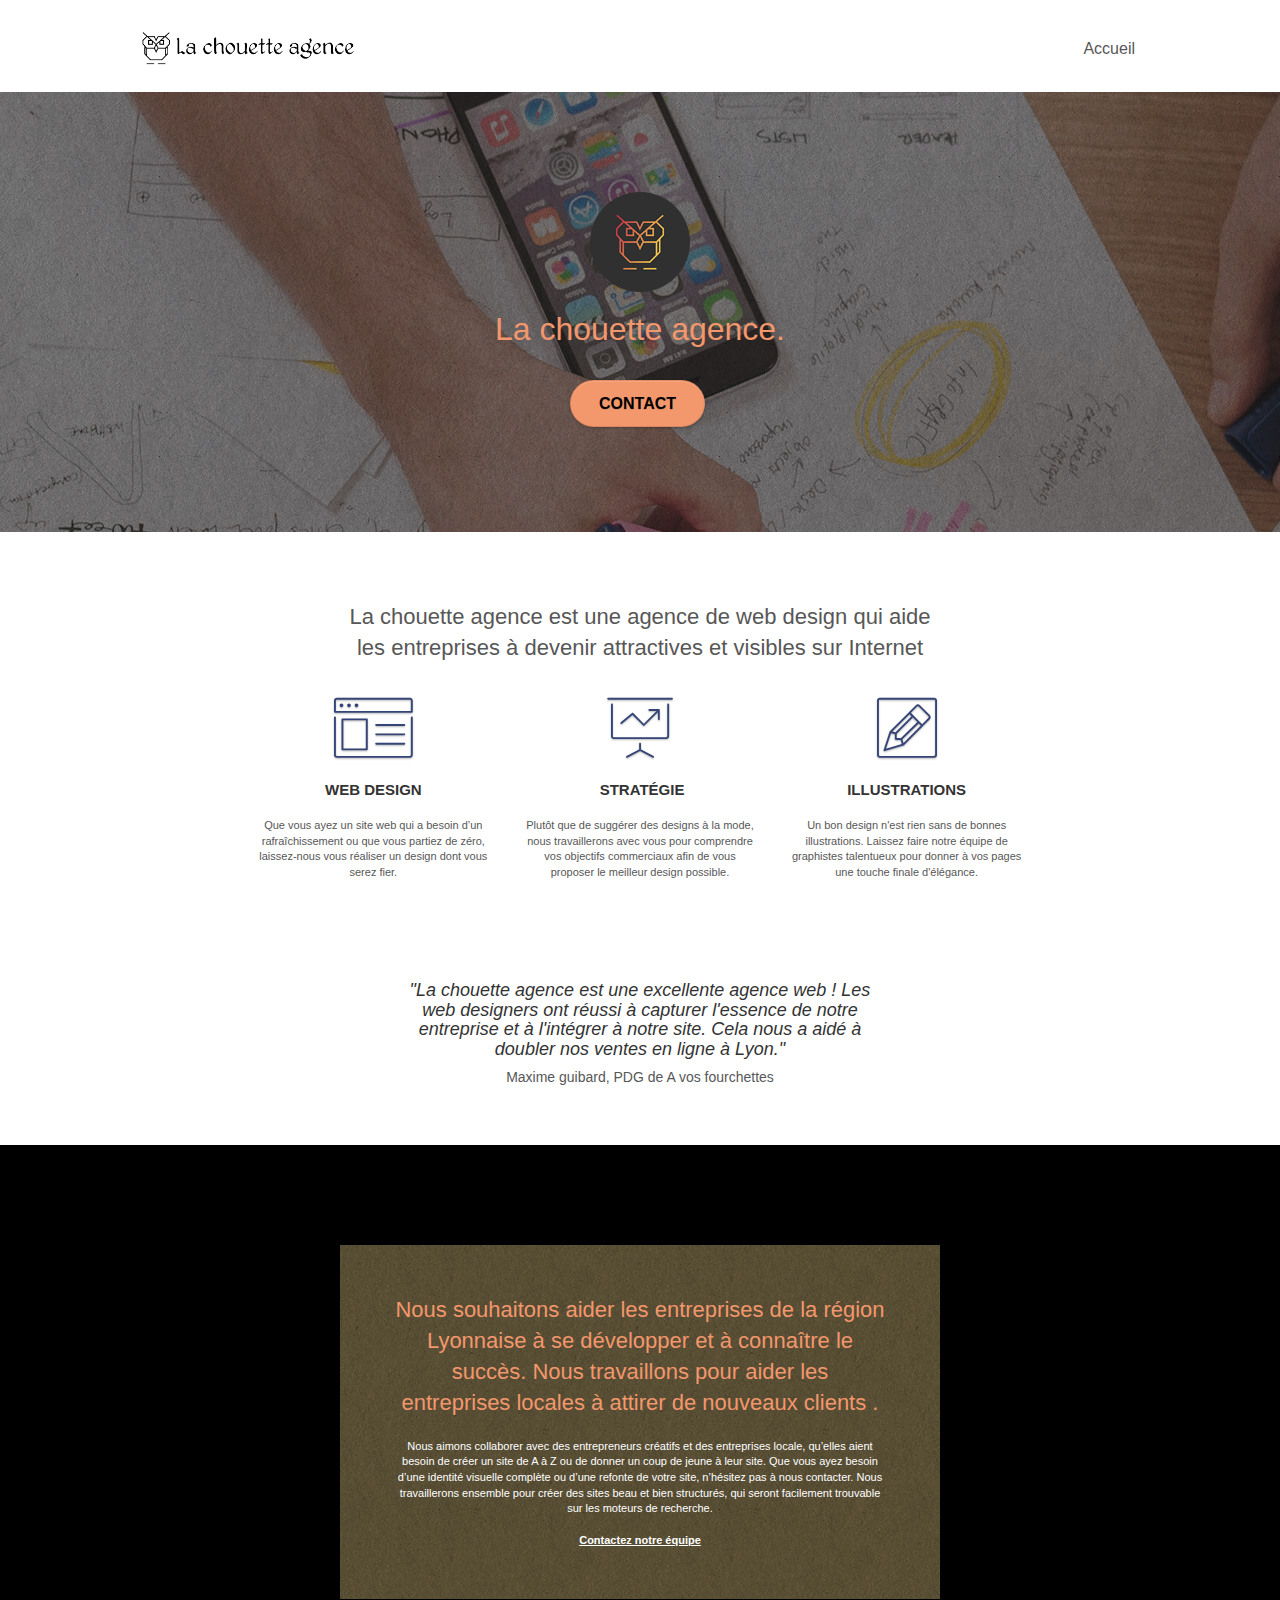
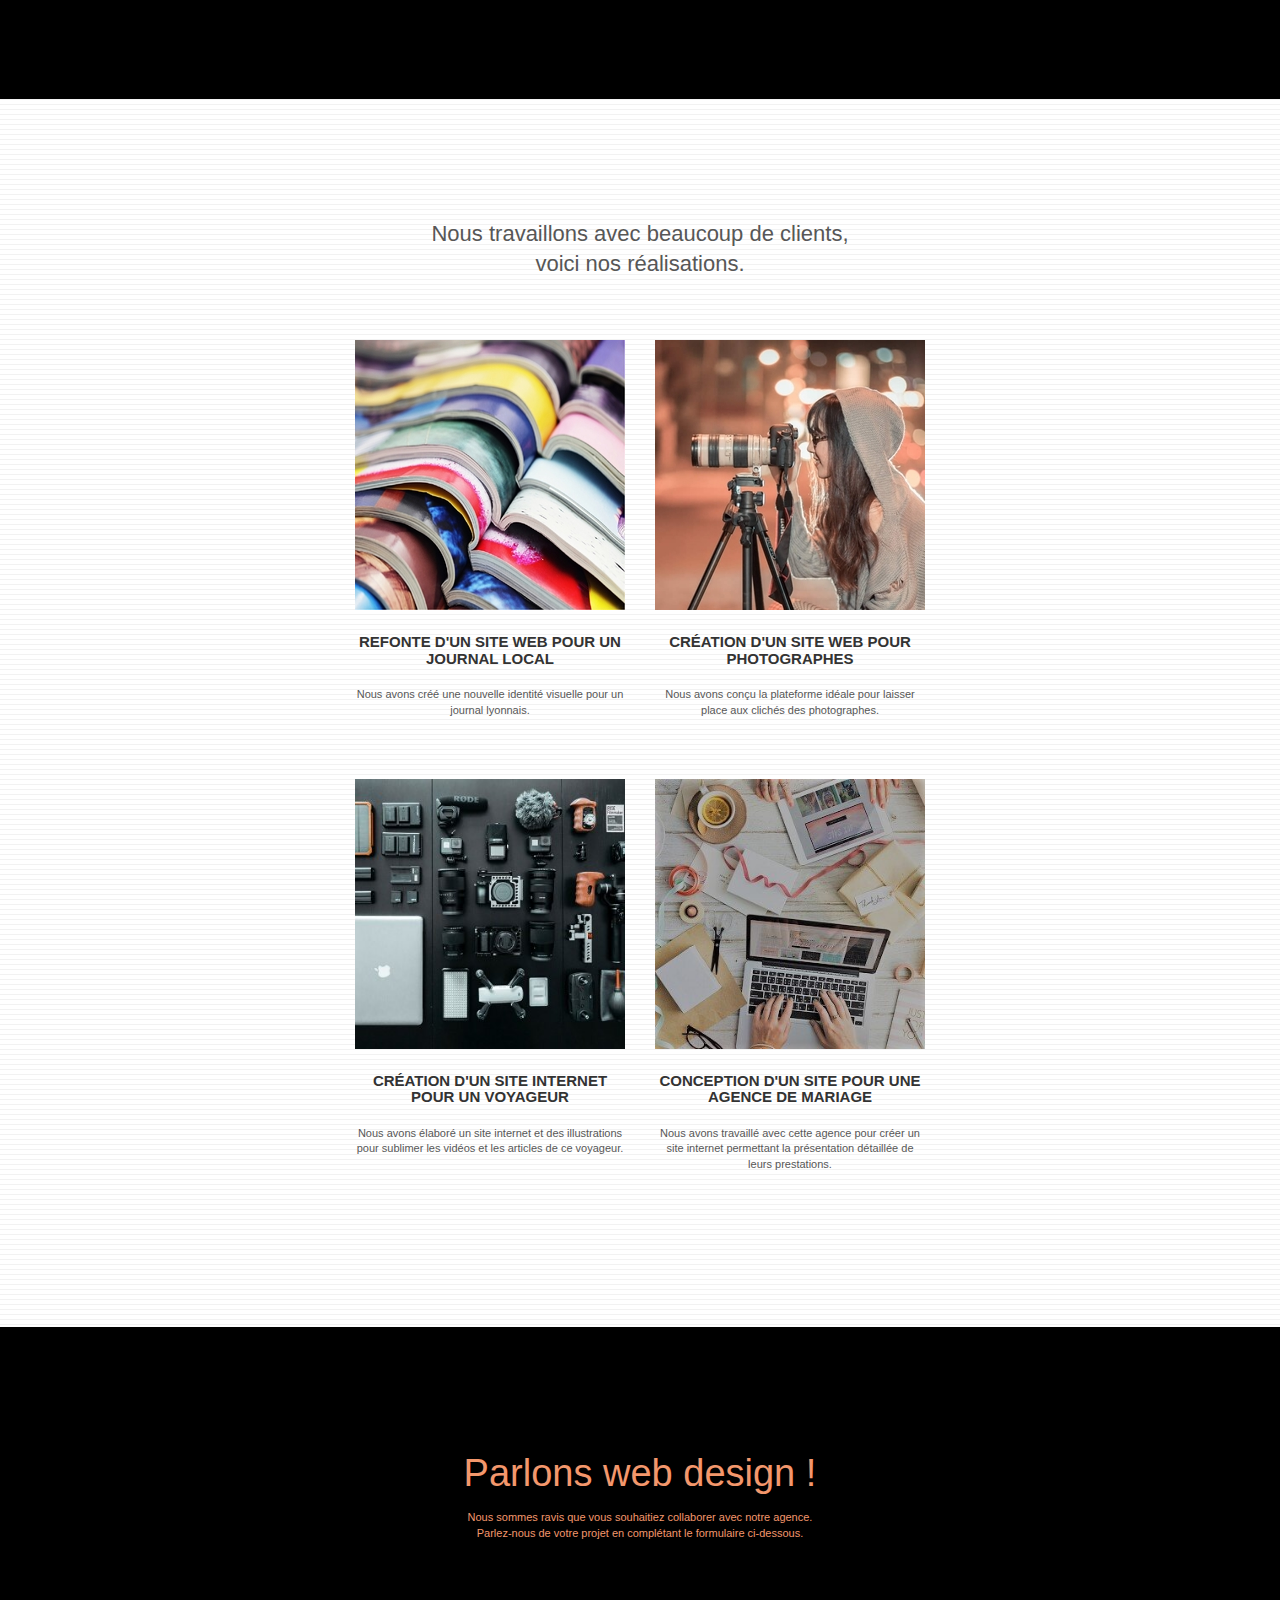
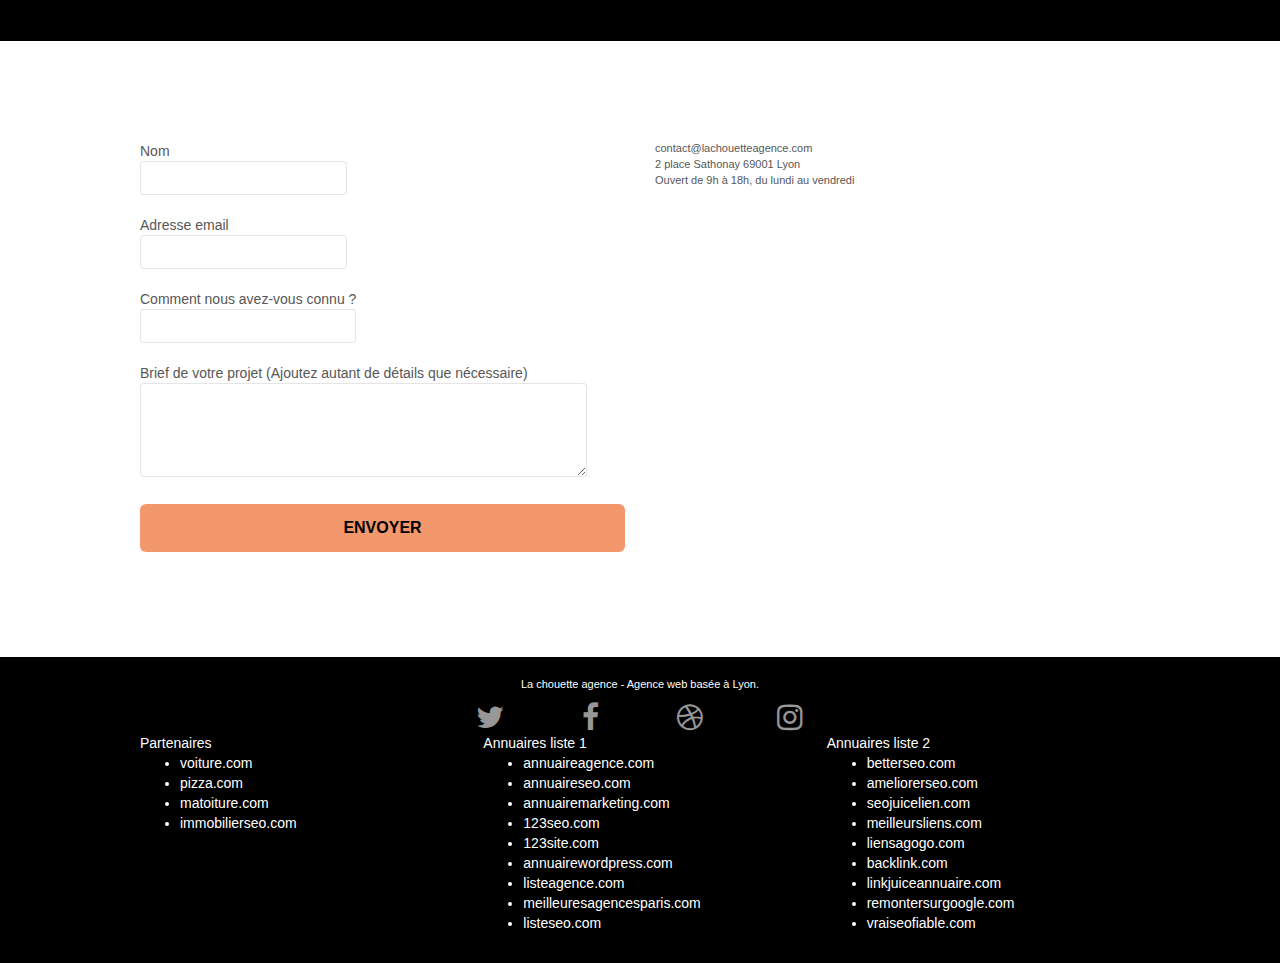
==== commit 7ef23a3e: "suppression bloc 5" ====
--- a/new/index.html
+++ b/new/index.html
@@ -193,19 +193,6 @@
       </div>
       <!-- bloc-4-portfolio END -->
 
-      <!-- bloc-5-cta -->
-      <div class="bloc bgc-dark-slate-blue bg-banniere d-bloc bloc-bg-texture texture-paper" id="bloc-5-cta">
-        <div class="container bloc-lg">
-          <div class="row">
-            <h2 class="mg-md text-center white">Prêt pour redonner vie à votre projet ?<br />Contactez notre équipe !</h2>
-            <div class="col-sm-12 text-center">
-              <a href="#bloc-7" class="btn btn-atomic-tangerine btn-clean btn-rd btn-lg cta-hero">Contact</a>
-            </div>
-          </div>
-        </div>
-      </div>
-      <!-- bloc-5-cta END -->
-
       <!-- bloc-6 -->
       <div class="bloc bg-dots-bg bg-repeat bgc-atomic-tangerine d-bloc bloc-bg-texture texture-paper" id="bloc-6">
         <div class="container bloc-lg">
